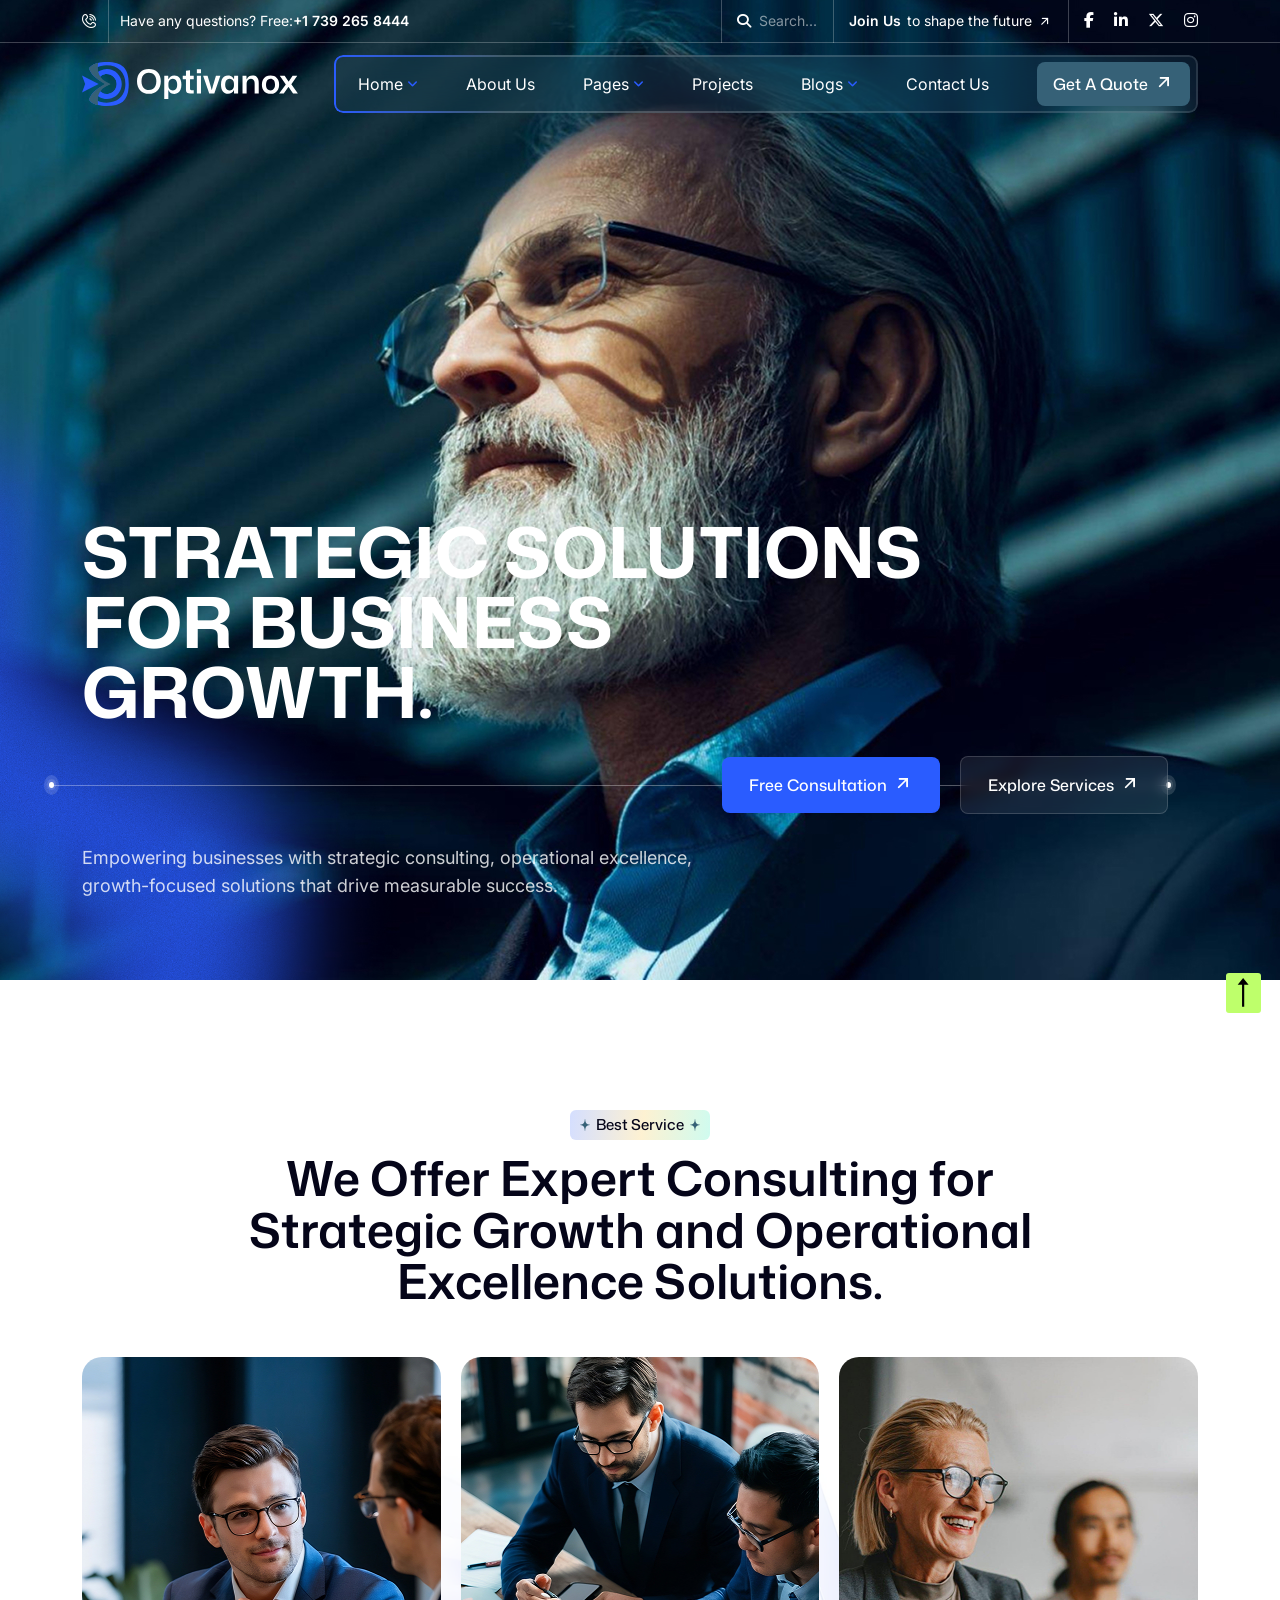
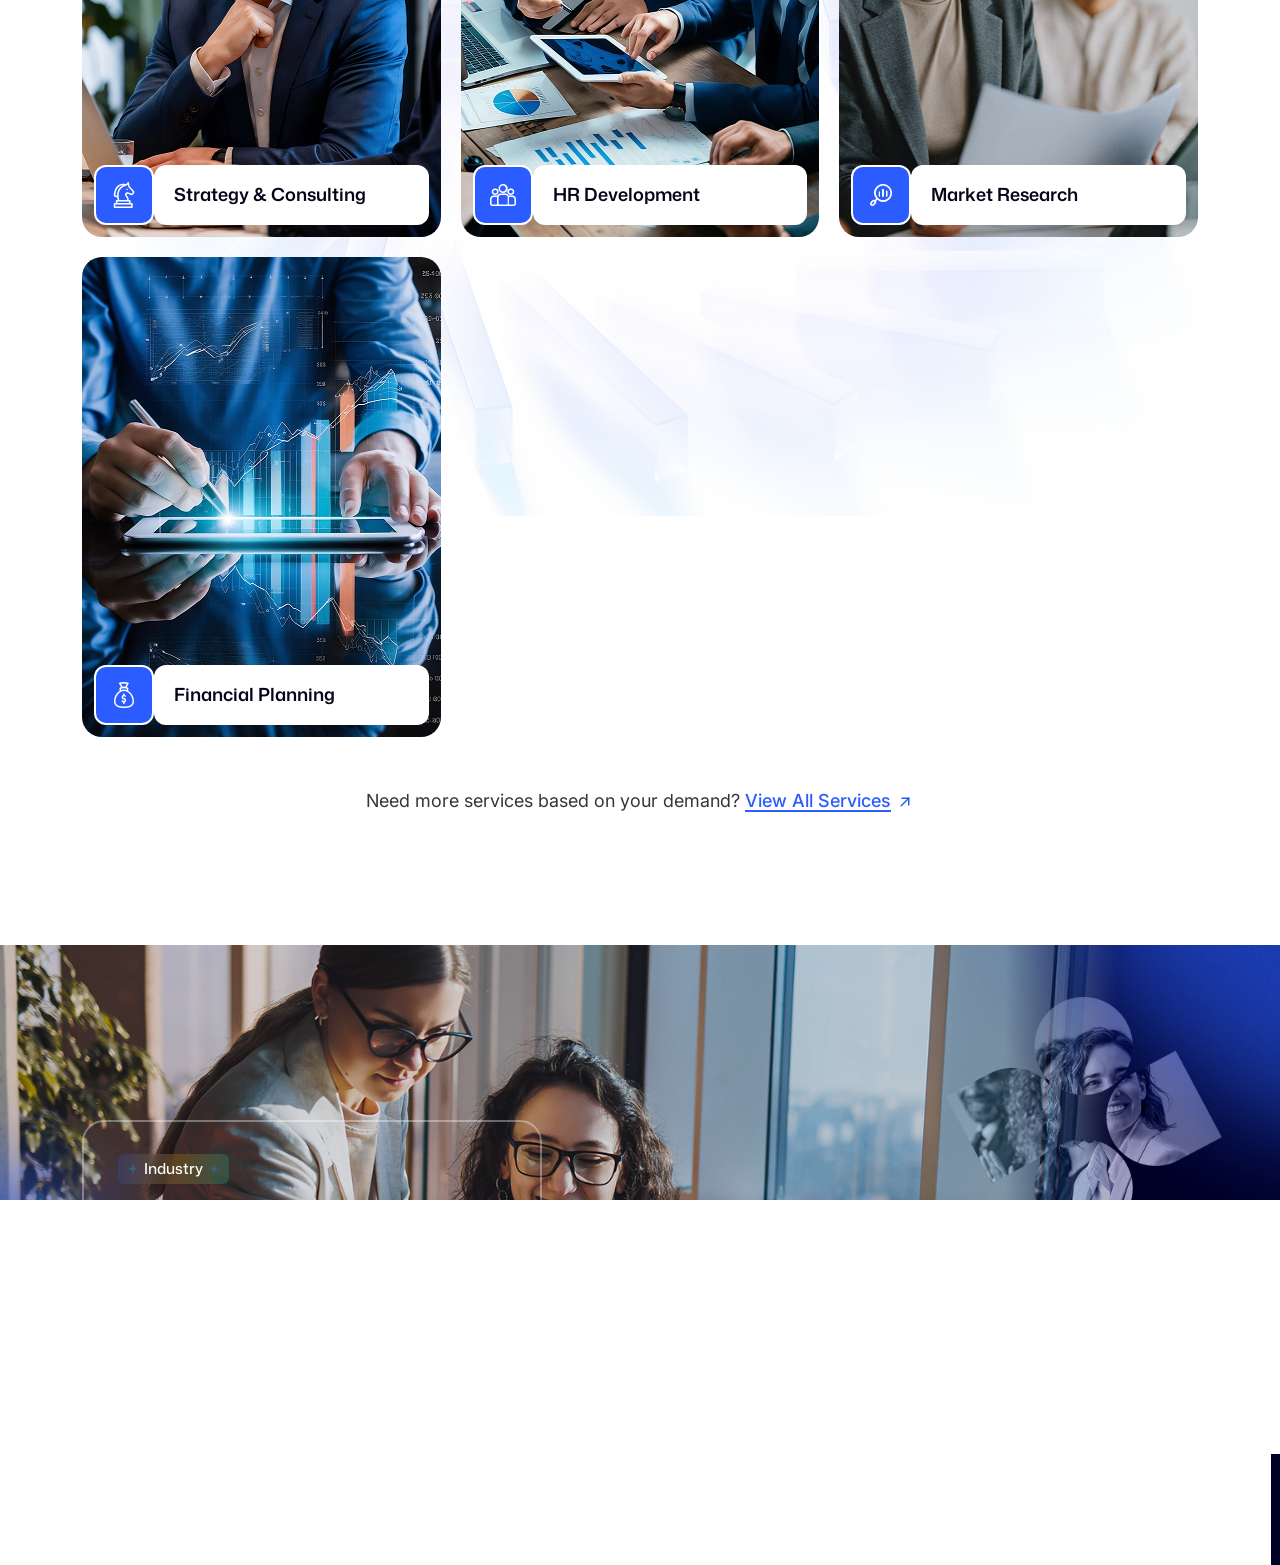
==== index-2.html @ 942fec6a "h2-40%" ====
<!Doctype html>
<html class="no-js" lang="zxx">
    
    <head>
        <meta charset="utf-8">
        <meta http-equiv="x-ua-compatible" content="ie=edge">
        <title>Optivanox - Business Consulting WordPress Theme</title>
        <meta name="description" content="">
        <meta name="viewport" content="width=device-width, initial-scale=1">
		<link rel="shortcut icon" type="image/x-icon" href="assets/img/favicon.png">
        <!-- Place favicon.ico in the root directory -->


		<!-- all-CSS-link-here -->
        <link rel="stylesheet" href="assets/css/bootstrap.min.css">
        <link rel="stylesheet" href="assets/css/swiper-bundle.min.css">
        <link rel="stylesheet" href="assets/css/all.min.css">
        <link rel="stylesheet" href="assets/css/odometer.min.css">
        <link rel="stylesheet" href="assets/css/nice-select.css">
        <link rel="stylesheet" href="assets/css/animate.css">
        <link rel="stylesheet" href="assets/css/magnific-popup.css">
        <link rel="stylesheet" href="assets/css/flaticon_optivanox.css">
        <link rel="stylesheet" href="assets/css/main.css">
    </head>

    <body class="on-home-2" >

            
        <div class="on-home-2-wrapper ">

            <!-- start preloader -->
            <div class="on-preloader-1">
                <div class="on-preloader-1-curtain">
                    <span></span>
                    <span></span>
                    <span></span>
                    <span></span>
                    <span></span>
                </div>
                <div class="on-preloader-1-inner">
                    <div class="logo-elm">
                        <img src="assets/img/logo/logo-1.svg" alt="">
                    </div>
                </div>
                <div class="on-preloader-1-bottom" role="status" aria-label="Loading Optivanox">
                    <div class="bar-elm"><span></span></div>
                    <div class="meta-elm">
                        <span class="label-elm">Business Consulting</span>
                        <span class="count-elm"><span class="num-elm">000</span><sup>%</sup></span>
                    </div>
                </div>
            </div>
            <!-- end preloader -->


            <!-- header-start -->
            <header class="on-header-2-area">

                <!-- top -->
                <div class="on-header-2-top">
                    <div class="container on-container-1">
                        <div class="on-header-1-top-flex">
                            <div class="on-header-1-top-phone">
                                <p class="text-elm on-p-1">
                                    <i class="flaticon-telephone flaticon"></i>
                                    Have any questions? Free: <a href="#">+1 739 265 8444</a>
                                </p>
                            </div>

                            <div class="on-header-1-top-right">
                                <button class="on-header-1-top-search on-p-1 search_btn_toggle">
                                    <i class="fa-solid fa-magnifying-glass"></i>
                                    Search...
                                </button>
                                <p class="on-header-1-top-join on-p-1">
                                    <span>Join Us</span>
                                    to shape the future
                                    <i class="flaticon-up-right-arrow flaticon" ></i>
                                </p>
                                <div class="on-header-1-top-social">
                                    <a href="#" class="link-elm ot-p-1">
                                        <i class="fa-brands fa-facebook-f"></i>
                                    </a>
                                    <a href="#" class="link-elm ot-p-1">
                                        <i class="fa-brands fa-linkedin-in"></i>
                                    </a>
                                    <a href="#" class="link-elm ot-p-1">
                                        <i class="fa-brands fa-x-twitter"></i>
                                    </a>
                                    <a href="#" class="link-elm ot-p-1">
                                        <i class="fa-brands fa-instagram"></i>
                                    </a>
                                </div>
                            </div>
                        </div>
                    </div>
                </div>
                <div class="container on-container-1">
                    <div class="on-header-2-bottom">
                        <!-- logo -->
                        <div class="on-header-1-logo">
                            <a href="index-2.html">
                                <img src="assets/img/logo/logo-2.svg" alt="">
                            </a>
                        </div>
                        <div class="menu-x-action">
                            <!-- menu -->
                            <div class="on-header-2-menu d-xl-block d-none">
                                <nav class="on-main-navigation">
                                    <ul id="main-nav" class="nav navbar-nav">
                                    
                                        <li class="dropdown">
                                            <a href="#">
                                                Home
                                            </a>
                                            <ul class="dropdown-menu clearfix">
                                                <li><a href="index.html">Home O1</a></li>
                                                <li><a href="index-2.html">Home 02</a></li>
                                                <li><a href="index-3.html">Home 03</a></li>
                                            </ul>
                                        </li>
                                
                                        <li>
                                            <a href="services.html">
                                                About Us
                                            </a>
                                        </li>
                                
                                        <li class="dropdown">
                                            <a href="#">
                                                Pages
                                            </a>
                                            <ul class="dropdown-menu clearfix">
                                
                                                <li class="dropdown">
                                                    <a href="team.html">Team</a>
                                                    <ul class="dropdown-menu clearfix">
                                                        <li><a href="team.html">Team One</a></li>
                                                        <li><a href="team-2.html">team two</a></li>
                                                        <li><a href="team-3.html">team three</a></li>
                                                        <li><a href="team-4.html">team four</a></li>
                                                        <li><a href="team-details.html">team details</a></li>
                                                    </ul>
                                                </li>
                                
                                                <li class="dropdown">
                                                    <a href="career-page.html">Career page</a>
                                                    <ul class="dropdown-menu clearfix">
                                                        <li><a href="career-page.html">Career page</a></li>
                                                        <li><a href="career-single.html">Career single</a></li>
                                                    </ul>
                                                </li>
                                
                                                <li><a href="price.html">Price Page</a></li>
                                                <li><a href="choose-us.html">Choose Us</a></li>
                                                <li><a href="testimonial.html">Testimonial</a></li>
                                                <li><a href="work-process.html">Work Process</a></li>
                                                <li><a href="faqs.html">FAQs Page</a></li>
                                                <li><a href="404.html">404</a></li>
                                
                                            </ul>
                                        </li>
                                
                                        <li>
                                            <a href="services.html">
                                                Projects
                                            </a>
                                        </li>

                                        <li class="dropdown">
                                            <a href="#">
                                                Blogs
                                            </a>
                                            <ul class="dropdown-menu clearfix">
                                                <li><a href="#">Blog Standard</a></li>
                                                <li><a href="#">Blog Details</a></li>
                                            </ul>
                                        </li>

                                        <li>
                                            <a href="#">
                                                Contact Us
                                            </a>
                                        </li>

                                    </ul>
                                </nav>
                            </div>
                            <!-- action-link -->
                            <div class="on-header-2-action-link">
                                <!-- primary-btn -->
                                <a href="#" aria-label="name" class="on-pr-btn-3">
                                    <span class="text">
                                        Get A Quote
                                    </span>
                                    <span class="icon">
                                        <i class="flaticon-up-right-arrow flaticon"></i>
                                    </span>
                                </a>

                                <!-- offcanvas-btn -->
                                <button type="button" aria-label="name" class="ot-offcanvas-btn-1 offcanvas_toggle">
                                    <img src="assets/img/vector/grid.svg" alt="">
                                </button>
                            </div>
                        </div>
                    </div>
                </div>
            </header>
            <!-- header-end -->

            <!-- hero-start -->
            <section class="on-hero-2-area wa-fix">
                <!-- slider -->
                <div class="on-hero-2-slider">
                    <div class="swiper-wrapper">
                        <div class="swiper-slide">
                            <div class="on-hero-2-item wa-p-relative">
                                <div class="bg-img wa-fix wa-img-cover">
                                    <img src="assets/img/hero/h2-img-1.jpg" alt="">
                                </div>
                                <div class="bg-clr">
                                    <img src="assets/img/hero/h2-clr-shape.png" alt="">
                                </div>
                                <div class="container on-container-1">
                                    <div class="on-hero-2-content">
                                        <h2 class="on-h-1 on-hero-2-title">Strategic Solutions For Business Growth.</h2>
                                        <div class="on-hero-2-content-btn wa-p-relative">
                                            <!-- primary-btn -->
                                            <a href="#" aria-label="name" class="on-pr-btn-3">
                                                <span class="text">
                                                    Free Consultation
                                                </span>
                                                <span class="icon">
                                                    <i class="flaticon-up-right-arrow flaticon"></i>
                                                </span>
                                            </a>
                                            <a href="#" aria-label="name" class="on-pr-btn-3 has-v2">
                                                <span class="text">
                                                    Explore Services
                                                </span>
                                                <span class="icon">
                                                    <i class="flaticon-up-right-arrow flaticon"></i>
                                                </span>
                                            </a>
                                            <div class="on-hero-2-content-btn-line">
                                                <div class="dot-shape">
                                                    <span></span>
                                                    <span></span>
                                                </div>
                                                <div class="dot-shape">
                                                    <span></span>
                                                    <span></span>
                                                </div>
                                            </div>
                                        </div>
                                        <p class="on-p-1 on-hero-2-disc">Empowering businesses with strategic consulting, operational excellence, growth-focused solutions that drive measurable success.</p>
                                    </div>
                                </div>
                            </div>
                        </div>
                    </div>
                </div>
            </section>
            <!-- hero-end -->

            <!-- services-start -->
            <section class="on-services-2-area wa-p-relative pt-130 pb-130">
                <div class="on-services-2-bg-shape wa-fix">
                    <img src="assets/img/services/s2-sec-bg.png" alt="">
                </div>
                <div class="container on-container-1">
                    <!-- section-title -->
                    <div class="on-services-2-sec-title text-center mb-50">
                        <h4 class="on-subtitle-2">
                            <svg width="10" height="12" viewBox="0 0 10 12" fill="none" xmlns="http://www.w3.org/2000/svg">
                                <path d="M9.90287 6.11298C6.26062 6.71016 5.61311 7.46873 5.12748 11.8911C5.11129 12.0363 4.90085 12.0363 4.88466 11.8911C4.39903 7.46873 3.75152 6.72629 0.109267 6.11298C-0.0364225 6.09684 -0.0364225 5.88702 0.109267 5.87088C3.75152 5.27371 4.39903 4.53127 4.88466 0.108944C4.90085 -0.0363147 5.11129 -0.0363147 5.12748 0.108944C5.61311 4.53127 6.26062 5.25757 9.90287 5.87088C10.0324 5.88702 10.0324 6.0807 9.90287 6.11298Z" fill="#366177"/>
                            </svg>
                            <span class="text">
                                Best Service
                            </span>
                            <svg width="10" height="12" viewBox="0 0 10 12" fill="none" xmlns="http://www.w3.org/2000/svg">
                                <path d="M9.90287 6.11298C6.26062 6.71016 5.61311 7.46873 5.12748 11.8911C5.11129 12.0363 4.90085 12.0363 4.88466 11.8911C4.39903 7.46873 3.75152 6.72629 0.109267 6.11298C-0.0364225 6.09684 -0.0364225 5.88702 0.109267 5.87088C3.75152 5.27371 4.39903 4.53127 4.88466 0.108944C4.90085 -0.0363147 5.11129 -0.0363147 5.12748 0.108944C5.61311 4.53127 6.26062 5.25757 9.90287 5.87088C10.0324 5.88702 10.0324 6.0807 9.90287 6.11298Z" fill="#366177"/>
                            </svg>
                        </h4>
                        <h2 class="on-sec-title-2">
                            We Offer Expert Consulting for <br> Strategic Growth and Operational <br> Excellence Solutions.
                        </h2>
                    </div>
                    <div class="on-services-2-trigger-height">
                        <div class="on-services-2-trigger-pin">
                            <div class="on-services-2-wrap">
                                <div class="on-services-2-card wa-bg-default" data-background="assets/img/services/s2-img-1.jpg">
                                    <a href="#" class="btn-elm on-h-1">
                                        <span class="icon">
                                            <i class="flaticon-strategy flaticon"></i>
                                        </span>
                                        <span class="text">
                                            Strategy & Consulting
                                        </span>
                                    </a>
                                </div>
                                <div class="on-services-2-card wa-bg-default" data-background="assets/img/services/s2-img-2.jpg">
                                    <a href="#" class="btn-elm on-h-1">
                                        <span class="icon">
                                            <i class="flaticon-group flaticon"></i>
                                        </span>
                                        <span class="text">
                                            HR Development
                                        </span>
                                    </a>
                                </div>
                                <div class="on-services-2-card wa-bg-default" data-background="assets/img/services/s2-img-3.jpg">
                                    <a href="#" class="btn-elm on-h-1">
                                        <span class="icon">
                                            <i class="flaticon-market-research flaticon"></i>
                                        </span>
                                        <span class="text">
                                            Market Research
                                        </span>
                                    </a>
                                </div>
                                <div class="on-services-2-card wa-bg-default" data-background="assets/img/services/s2-img-4.jpg">
                                    <a href="#" class="btn-elm on-h-1">
                                        <span class="icon">
                                            <i class="flaticon-money-bag flaticon"></i>
                                        </span>
                                        <span class="text">
                                            Financial Planning
                                        </span>
                                    </a>
                                </div>
                            </div>
                        </div>
                    </div>

                    <div class="on-services-2-bottom text-center mt-50">
                        <p class="on-p-2 on-services-2-bottom-disc">
                            Need more services based on your demand?
                            <a href="#" class="btn-elm">
                                <span class="text">View All Services</span>
                                <span class="icon">
                                    <i class="flaticon-up-right-arrow flaticon"></i>
                                </span>
                            </a>
                        </p>
                    </div>
                </div>
            </section>
            <!-- services-end -->

            <!-- industry-start -->
            <section class="on-industry-2-area">

                <!-- sec-bg -->
                <div class="on-industry-2-bg">
                    <img src="assets/img/solutions/in2-bg-img.jpg" alt="">
                </div>

                <img class="on-industry-2-glow has-v1" src="assets/img/solutions/in2-bg-overly-1.png" alt="">
                <img class="on-industry-2-glow has-v2" src="assets/img/solutions/in2-bg-overly-2.png" alt="">

                <!-- masked photo collage -->
                <div class="on-industry-2-collage">
                    <img src="assets/img/solutions/in2-video.jpg" alt="">
                </div>

                <div class="container on-container-1">
                    <div class="on-industry-2-wrap">

                        <!-- section-title -->
                        <div class="on-industry-2-sec-title">
                            <h4 class="on-subtitle-2 ">
                                <svg width="10" height="12" viewBox="0 0 10 12" fill="none" xmlns="http://www.w3.org/2000/svg">
                                <path d="M9.90287 6.11298C6.26062 6.71016 5.61311 7.46873 5.12748 11.8911C5.11129 12.0363 4.90085 12.0363 4.88466 11.8911C4.39903 7.46873 3.75152 6.72629 0.109267 6.11298C-0.0364225 6.09684 -0.0364225 5.88702 0.109267 5.87088C3.75152 5.27371 4.39903 4.53127 4.88466 0.108944C4.90085 -0.0363147 5.11129 -0.0363147 5.12748 0.108944C5.61311 4.53127 6.26062 5.25757 9.90287 5.87088C10.0324 5.88702 10.0324 6.0807 9.90287 6.11298Z" fill="#366177"/>
                            </svg>
                                <span class="text">
                                    Industry
                                </span>
                                <svg width="10" height="12" viewBox="0 0 10 12" fill="none" xmlns="http://www.w3.org/2000/svg">
                                <path d="M9.90287 6.11298C6.26062 6.71016 5.61311 7.46873 5.12748 11.8911C5.11129 12.0363 4.90085 12.0363 4.88466 11.8911C4.39903 7.46873 3.75152 6.72629 0.109267 6.11298C-0.0364225 6.09684 -0.0364225 5.88702 0.109267 5.87088C3.75152 5.27371 4.39903 4.53127 4.88466 0.108944C4.90085 -0.0363147 5.11129 -0.0363147 5.12748 0.108944C5.61311 4.53127 6.26062 5.25757 9.90287 5.87088C10.0324 5.88702 10.0324 6.0807 9.90287 6.11298Z" fill="#366177"/>
                            </svg>
                            </h4>
                            <h2 class="on-sec-title-2 ">
                                Solve Financial <br> Challenge in Every <br> Industry
                            </h2>
                        </div>

                        <!-- industry-ticker -->
                        <div class="on-industry-2-marquee">
                            <div class="on-industry-2-marquee-row">
                                <div class="wa_marquee" data-speed="26" data-direction="left">
                                <div class="on-industry-2-chip">
                                    <span class="icon"><svg width="20" height="20" viewBox="0 0 20 20" fill="none" xmlns="http://www.w3.org/2000/svg"><rect x="5" y="4" width="2" height="5" fill="currentColor"/><rect x="10" y="2" width="2" height="7" fill="currentColor"/><path d="M3 9L7 6.6V9L11 6.6V9L15 6.6V9H17V17H3V9Z" fill="currentColor"/><rect x="3" y="17" width="14" height="1.4" rx=".3" fill="currentColor"/></svg></span>
                                    <span class="text">Advanced Manufacturing</span>
                                </div>
                                <div class="on-industry-2-chip">
                                    <span class="icon"><svg width="20" height="20" viewBox="0 0 20 20" fill="none" xmlns="http://www.w3.org/2000/svg"><path d="M16.1448 6.5168C13.8448 4.4918 6.14479 4.4918 3.84479 6.5168C2.73646 7.50013 2.07812 9.4168 2.07812 11.6668C2.07812 13.9168 2.73646 15.8335 3.84479 16.8168C4.95313 17.8001 7.49479 18.3335 9.99479 18.3335C12.4948 18.3335 14.9948 17.8335 16.1448 16.8168C17.2531 15.8335 17.9115 13.9168 17.9115 11.6668C17.9115 9.4168 17.2531 7.50013 16.1448 6.5168ZM12.1948 12.2751L8.96979 13.8835C8.86723 13.9343 8.75342 13.9583 8.63905 13.9531C8.52468 13.9479 8.41352 13.9137 8.31601 13.8537C8.21851 13.7937 8.13786 13.7099 8.08167 13.6101C8.02548 13.5104 7.99558 13.3979 7.99479 13.2835V10.0501C7.99558 9.93565 8.02548 9.82324 8.08167 9.72349C8.13786 9.62374 8.21851 9.53993 8.31601 9.47992C8.41352 9.41992 8.52468 9.3857 8.63905 9.38049C8.75342 9.37528 8.86723 9.39924 8.96979 9.45013L12.1948 11.0585C12.3068 11.1158 12.4008 11.2029 12.4665 11.3102C12.5321 11.4176 12.5669 11.541 12.5669 11.6668C12.5669 11.7926 12.5321 11.916 12.4665 12.0233C12.4008 12.1307 12.3068 12.2178 12.1948 12.2751Z" fill="currentColor"/><path d="M7.92008 5.00341C7.8104 5.00404 7.70169 4.98302 7.60015 4.94155C7.49862 4.90008 7.40628 4.83898 7.32841 4.76174L3.99508 1.42841C3.91738 1.35071 3.85574 1.25847 3.81369 1.15695C3.77164 1.05543 3.75 0.946626 3.75 0.836743C3.75 0.614825 3.83816 0.401996 3.99508 0.245076C4.152 0.0881566 4.36483 0 4.58674 0C4.69663 0 4.80543 0.021643 4.90695 0.0636932C5.00847 0.105743 5.10071 0.167378 5.17841 0.245076L7.92008 2.99508L10.6617 0.245076C10.8187 0.0881566 11.0315 0 11.2534 0C11.4753 0 11.6882 0.0881566 11.8451 0.245076C12.002 0.401996 12.0902 0.614825 12.0902 0.836743C12.0902 1.05866 12.002 1.27149 11.8451 1.42841L8.51174 4.76174C8.43388 4.83898 8.34153 4.90008 8.24 4.94155C8.13847 4.98302 8.02975 5.00404 7.92008 5.00341Z" fill="currentColor"/></svg></span>
                                    <span class="text">Media & Entertainment</span>
                                </div>
                                <div class="on-industry-2-chip">
                                    <span class="icon"><svg width="20" height="20" viewBox="0 0 20 20" fill="none" xmlns="http://www.w3.org/2000/svg"><path d="M0.558571 11.4462L1.8637 11.6601C2.0699 12.6595 2.46451 13.6105 3.02645 14.4622L2.25356 15.5409C2.09319 15.7592 2.09595 16.0572 2.26035 16.2725C2.45523 16.5107 2.66231 16.7387 2.88072 16.9555C3.10105 17.1762 3.32818 17.3796 3.5621 17.5762C3.77755 17.741 4.07587 17.7437 4.29434 17.583L5.37235 16.8098C6.22328 17.372 7.1736 17.7669 8.17243 17.9732L8.38601 19.2794C8.4267 19.5465 8.63988 19.7542 8.90805 19.7879C9.09381 19.8089 9.28095 19.8217 9.47215 19.8313C9.565 19.8358 9.65568 19.8023 9.72323 19.7384C9.79078 19.6746 9.8294 19.5859 9.83012 19.4929V16.7762C9.82914 16.5931 9.68367 16.4434 9.50063 16.4372C6.07493 16.2597 3.38838 13.4302 3.38838 9.99994C3.38838 6.56964 6.07493 3.74022 9.50063 3.56263C9.68367 3.55643 9.82914 3.40679 9.83012 3.22363V0.509297C9.82966 0.416385 9.79131 0.327673 9.72392 0.263665C9.65653 0.199656 9.56595 0.165963 9.47314 0.170293C9.28262 0.1782 9.09427 0.191553 8.90802 0.210286C8.63978 0.246834 8.42745 0.455328 8.38598 0.722844L8.1724 2.02899C7.1736 2.23558 6.22332 2.63053 5.37231 3.19276L4.29431 2.41918C4.07584 2.25845 3.77752 2.26121 3.56207 2.42597C3.32451 2.62111 3.09708 2.82829 2.88068 3.04666C2.66064 3.26195 2.45349 3.49003 2.26032 3.72972C2.09523 3.9453 2.09247 4.24402 2.25353 4.46262L3.02642 5.54131C2.46461 6.39277 2.07 7.34338 1.86367 8.34242L0.558538 8.556C0.291285 8.59681 0.0836438 8.81013 0.0500485 9.0784C-0.0166828 9.68675 -0.0166828 10.3006 0.0500485 10.9089C0.0801989 11.1816 0.287906 11.4011 0.558571 11.4462Z" fill="currentColor"/><path d="M9.50954 4.92605C6.8314 5.0957 4.74609 7.31729 4.74609 10.0008C4.74609 12.6843 6.83143 14.9059 9.50954 15.0755C9.59474 15.0791 9.67768 15.0475 9.73893 14.9881C9.80019 14.9288 9.8344 14.8469 9.83362 14.7616V5.23996C9.83444 5.15466 9.80022 5.0728 9.73893 5.01345C9.67768 4.9541 9.59474 4.92251 9.50954 4.92605Z" fill="currentColor"/><path d="M12.2028 5.25487H10.5078V5.93285H12.2028C12.7638 5.93117 13.2181 5.47685 13.2197 4.91587V2.81954C13.6867 2.65445 13.9668 2.17693 13.8831 1.68875C13.7993 1.20057 13.3761 0.84375 12.8807 0.84375C12.3854 0.84375 11.9622 1.20057 11.8784 1.68875C11.7946 2.17693 12.0748 2.65445 12.5417 2.81954V4.91587C12.5417 5.1031 12.39 5.25487 12.2028 5.25487Z" fill="currentColor"/><path d="M10.5081 7.28909H13.898C14.0852 7.28909 14.237 7.13732 14.237 6.95009C14.237 6.76285 14.0852 6.61108 13.898 6.61108H10.5081V7.28909Z" fill="currentColor"/><path d="M10.5078 14.7463H12.2028C12.39 14.7463 12.5418 14.8981 12.5418 15.0853V17.1817C12.0748 17.3468 11.7947 17.8243 11.8784 18.3125C11.9622 18.8006 12.3854 19.1575 12.8808 19.1575C13.3761 19.1575 13.7994 18.8006 13.8831 18.3125C13.9669 17.8243 13.6868 17.3468 13.2198 17.1817V15.0853C13.2181 14.5244 12.7638 14.07 12.2028 14.0684H10.5078V14.7463H10.5078Z" fill="currentColor"/><path d="M15.5927 11.3574H10.5078V12.0354H15.5927C15.7799 12.0354 15.9317 12.1872 15.9317 12.3744V14.1318C15.4647 14.2968 15.1846 14.7744 15.2684 15.2625C15.3521 15.7507 15.7754 16.1075 16.2707 16.1075C16.766 16.1075 17.1893 15.7507 17.2731 15.2625C17.3568 14.7744 17.0767 14.2968 16.6097 14.1318V12.3744C16.608 11.8134 16.1537 11.3591 15.5927 11.3574Z" fill="currentColor"/><path d="M18.9827 8.98438C18.5532 8.98615 18.1712 9.25747 18.028 9.66235H10.5078V10.3403H18.028C18.2013 10.8266 18.7119 11.1055 19.2147 10.9885C19.7175 10.8714 20.0524 10.3957 19.993 9.88289C19.9337 9.3701 19.4989 8.98346 18.9827 8.98438Z" fill="currentColor"/><path d="M14.237 13.0521C14.237 12.8649 14.0852 12.7131 13.898 12.7131H10.5081V13.3911H13.898C14.0852 13.3911 14.237 13.2394 14.237 13.0521Z" fill="currentColor"/><path d="M16.6097 7.62768V5.87032C17.0767 5.70523 17.3568 5.22771 17.2731 4.73953C17.1893 4.25135 16.7661 3.89453 16.2707 3.89453C15.7754 3.89453 15.3521 4.25135 15.2684 4.73953C15.1846 5.22771 15.4647 5.70523 15.9317 5.87032V7.62768C15.9317 7.81491 15.7799 7.96668 15.5927 7.96668H10.5078V8.64466H15.5927C16.1537 8.64295 16.6081 8.18863 16.6097 7.62768Z" fill="currentColor"/></svg></span>
                                    <span class="text">Technology</span>
                                </div>
                                <div class="on-industry-2-chip">
                                    <span class="icon"><svg width="20" height="20" viewBox="0 0 20 20" fill="none" xmlns="http://www.w3.org/2000/svg"><g clip-path="url(#clip0_in2_automotive)"><path fill-rule="evenodd" clip-rule="evenodd" d="M18.1129 4.59223H15.8484V6.45989L15.5355 6.12485C15.4667 6.05052 15.3879 5.986 15.3015 5.93309V4.31879C15.3015 4.24627 15.3303 4.17672 15.3816 4.12544C15.4329 4.07416 15.5024 4.04536 15.575 4.04536H18.1129C18.1754 3.90799 18.283 3.79615 18.4179 3.72844C18.5527 3.66073 18.7067 3.64123 18.8542 3.67319C19.0016 3.70515 19.1337 3.78663 19.2285 3.90409C19.3232 4.02154 19.3749 4.16789 19.3749 4.31879C19.3749 4.46969 19.3232 4.61604 19.2285 4.7335C19.1337 4.85096 19.0016 4.93244 18.8542 4.9644C18.7067 4.99635 18.5527 4.97685 18.4179 4.90914C18.283 4.84143 18.1754 4.7296 18.1129 4.59223ZM0.983711 12.3318H1.66152C1.59552 11.9948 1.60494 11.6473 1.68911 11.3144C1.77328 10.9815 1.93011 10.6713 2.14835 10.4062C2.36659 10.1411 2.64082 9.92754 2.95136 9.78095C3.26189 9.63435 3.60103 9.55832 3.94443 9.55832C4.28783 9.55832 4.62697 9.63435 4.93751 9.78095C5.24805 9.92754 5.52228 10.1411 5.74051 10.4062C5.95875 10.6713 6.11559 10.9815 6.19976 11.3144C6.28393 11.6473 6.29335 11.9948 6.22734 12.3318H13.5531C13.4907 12.0134 13.4956 11.6855 13.5674 11.3691C13.6393 11.0528 13.7765 10.7549 13.9703 10.4947C14.1641 10.2345 14.4101 10.0177 14.6927 9.85829C14.9752 9.69884 15.2879 9.60024 15.6108 9.56883C15.9337 9.53742 16.2596 9.57389 16.5676 9.6759C16.8756 9.77791 17.1588 9.94321 17.3991 10.1612C17.6394 10.3791 17.8314 10.645 17.9629 10.9415C18.0944 11.2381 18.1624 11.5589 18.1625 11.8834C18.1625 11.9339 18.1607 11.9839 18.1575 12.0336L18.9183 11.936C19.0197 11.9225 19.1125 11.8719 19.1787 11.794C19.245 11.7161 19.28 11.6163 19.277 11.5141V9.04188C19.277 8.54164 18.908 8.36102 18.591 8.33743L16.7015 8.17438L15.1361 6.49813C15.0935 6.44836 15.0408 6.40826 14.9814 6.38052C14.9221 6.35279 14.8575 6.33805 14.792 6.33731H14.4891L15.0991 8.10977C15.113 8.15086 15.1169 8.19467 15.1105 8.23758C15.1041 8.28049 15.0876 8.32126 15.0624 8.35653C15.0371 8.3918 15.0039 8.42056 14.9653 8.44042C14.9267 8.46029 14.884 8.4707 14.8406 8.47079L6.05012 8.48309L1.60277 8.90383C1.06738 8.95446 0.625 9.57926 0.625 10.2116V11.9099C0.625 12.1422 0.786211 12.3318 0.983711 12.3318ZM15.8359 11.5361C15.9046 11.5361 15.9718 11.5564 16.0289 11.5946C16.086 11.6328 16.1305 11.687 16.1568 11.7504C16.1831 11.8139 16.19 11.8837 16.1766 11.9511C16.1632 12.0185 16.1301 12.0803 16.0815 12.1289C16.033 12.1775 15.9711 12.2106 15.9037 12.224C15.8364 12.2374 15.7665 12.2305 15.7031 12.2042C15.6396 12.1779 15.5854 12.1334 15.5472 12.0763C15.5091 12.0192 15.4887 11.952 15.4887 11.8834C15.4887 11.8378 15.4977 11.7926 15.5151 11.7505C15.5326 11.7083 15.5581 11.67 15.5904 11.6378C15.6226 11.6056 15.6609 11.58 15.703 11.5625C15.7452 11.5451 15.7903 11.5361 15.8359 11.5361ZM15.8359 10.1039C15.484 10.104 15.14 10.2083 14.8474 10.4039C14.5547 10.5994 14.3267 10.8773 14.192 11.2024C14.0573 11.5276 14.0221 11.8854 14.0908 12.2305C14.1594 12.5757 14.3289 12.8928 14.5778 13.1416C14.8266 13.3905 15.1437 13.5599 15.4888 13.6286C15.834 13.6972 16.1918 13.662 16.5169 13.5273C16.8421 13.3926 17.12 13.1646 17.3155 12.8719C17.511 12.5793 17.6154 12.2353 17.6154 11.8834C17.6154 11.6497 17.5694 11.4183 17.4799 11.2024C17.3905 10.9865 17.2594 10.7903 17.0942 10.6251C16.929 10.4599 16.7328 10.3288 16.5169 10.2394C16.301 10.15 16.0696 10.1039 15.8359 10.1039ZM15.8359 12.7775C15.6591 12.7775 15.4862 12.7251 15.3392 12.6268C15.1921 12.5286 15.0775 12.3889 15.0099 12.2255C14.9422 12.0622 14.9245 11.8824 14.959 11.7089C14.9935 11.5355 15.0786 11.3762 15.2037 11.2511C15.3287 11.1261 15.4881 11.0409 15.6615 11.0064C15.8349 10.9719 16.0147 10.9896 16.1781 11.0573C16.3415 11.125 16.4811 11.2396 16.5794 11.3866C16.6776 11.5336 16.7301 11.7065 16.7301 11.8834C16.73 12.1205 16.6358 12.3479 16.4681 12.5155C16.3004 12.6832 16.0731 12.7774 15.8359 12.7774V12.7775ZM3.94434 11.5361C4.01302 11.5361 4.08016 11.5564 4.13728 11.5946C4.19439 11.6328 4.23891 11.687 4.2652 11.7504C4.29149 11.8139 4.29837 11.8837 4.28497 11.9511C4.27158 12.0185 4.23851 12.0803 4.18994 12.1289C4.14138 12.1775 4.0795 12.2106 4.01214 12.224C3.94477 12.2374 3.87495 12.2305 3.81149 12.2042C3.74803 12.1779 3.6938 12.1334 3.65564 12.0763C3.61748 12.0192 3.59711 11.952 3.59711 11.8834C3.5971 11.8378 3.60607 11.7926 3.62352 11.7505C3.64096 11.7083 3.66654 11.67 3.69878 11.6378C3.73103 11.6056 3.76931 11.58 3.81144 11.5625C3.85358 11.5451 3.89873 11.5361 3.94434 11.5361ZM3.94434 10.1039C3.5924 10.1039 3.24836 10.2083 2.95574 10.4038C2.66311 10.5993 2.43503 10.8772 2.30034 11.2024C2.16566 11.5275 2.13041 11.8853 2.19907 12.2305C2.26772 12.5757 2.43719 12.8927 2.68605 13.1416C2.9349 13.3904 3.25196 13.5599 3.59714 13.6286C3.94231 13.6972 4.30009 13.662 4.62524 13.5273C4.95039 13.3927 5.2283 13.1646 5.42382 12.872C5.61935 12.5793 5.72371 12.2353 5.72371 11.8834C5.7237 11.4115 5.53625 10.9589 5.20258 10.6252C4.86891 10.2915 4.41635 10.104 3.94445 10.1039H3.94434ZM3.94434 12.7775C3.76749 12.7775 3.59461 12.7251 3.44757 12.6268C3.30052 12.5286 3.18591 12.3889 3.11823 12.2256C3.05055 12.0622 3.03284 11.8824 3.06733 11.7089C3.10183 11.5355 3.18698 11.3762 3.31203 11.2511C3.43708 11.1261 3.5964 11.0409 3.76984 11.0064C3.94329 10.9719 4.12308 10.9896 4.28646 11.0573C4.44985 11.125 4.58949 11.2396 4.68774 11.3866C4.786 11.5336 4.83844 11.7065 4.83844 11.8834C4.83839 12.1205 4.74418 12.3478 4.57654 12.5155C4.4089 12.6831 4.18154 12.7773 3.94445 12.7774L3.94434 12.7775ZM13.9107 6.33731L14.4576 7.92657L11.3223 7.93098V6.33723L13.9107 6.33731ZM10.7756 6.33731V7.93172L6.66988 7.93747L8.38555 6.42786C8.461 6.36476 8.55747 6.33243 8.6557 6.33731H10.7756ZM1.38379 16.1162C1.26513 16.1161 1.14867 16.0841 1.04665 16.0235C0.944633 15.9629 0.860821 15.876 0.804022 15.7718C0.747224 15.6676 0.719537 15.55 0.72387 15.4315C0.728203 15.3129 0.764396 15.1977 0.828647 15.0979C0.892898 14.9981 0.982834 14.9175 1.089 14.8645C1.19517 14.8115 1.31366 14.7881 1.432 14.7967C1.55035 14.8054 1.66419 14.8457 1.76156 14.9135C1.85893 14.9813 1.93623 15.0741 1.98535 15.1822H4.25V14.1897C4.43738 14.1652 4.62105 14.1177 4.79688 14.0484V15.4556C4.79688 15.5281 4.76807 15.5977 4.71679 15.6489C4.66551 15.7002 4.59596 15.729 4.52344 15.729H1.98527C1.93276 15.8445 1.84811 15.9424 1.74143 16.0111C1.63475 16.0797 1.51057 16.1162 1.38371 16.1162H1.38379ZM10.3225 18.113C10.4599 18.1754 10.5717 18.283 10.6395 18.4179C10.7072 18.5528 10.7267 18.7067 10.6947 18.8542C10.6627 19.0017 10.5813 19.1338 10.4638 19.2285C10.3464 19.3232 10.2 19.3749 10.0491 19.3749C9.8982 19.3749 9.75185 19.3232 9.63439 19.2285C9.51694 19.1338 9.43545 19.0017 9.4035 18.8542C9.37154 18.7067 9.39104 18.5528 9.45875 18.4179C9.52646 18.283 9.6383 18.1754 9.77566 18.113V12.8786H10.3225V18.113ZM16.2781 18.7145C16.2781 18.5636 16.2264 18.4173 16.1317 18.2998C16.0369 18.1823 15.9048 18.1008 15.7573 18.0689C15.6098 18.0369 15.4558 18.0564 15.321 18.1242C15.1861 18.1919 15.0785 18.3037 15.016 18.4411H12.7515V12.8786H12.2046V18.7145C12.2046 18.7871 12.2334 18.8566 12.2847 18.9079C12.336 18.9592 12.4055 18.988 12.478 18.988H15.016C15.0785 19.1253 15.1861 19.2372 15.321 19.3049C15.4558 19.3726 15.6098 19.3921 15.7573 19.3602C15.9048 19.3282 16.0369 19.2467 16.1317 19.1293C16.2264 19.0118 16.2781 18.8654 16.2781 18.7145ZM4.4807 19.375C4.60756 19.3751 4.73174 19.3386 4.83841 19.2699C4.94509 19.2013 5.02974 19.1034 5.08227 18.9879H7.62023C7.69275 18.9879 7.7623 18.9591 7.81358 18.9078C7.86486 18.8565 7.89367 18.787 7.89367 18.7145V12.8785H7.3468V18.441H5.08203C5.03292 18.333 4.9556 18.2402 4.85821 18.1723C4.76083 18.1045 4.64696 18.0642 4.5286 18.0555C4.41023 18.0469 4.29172 18.0704 4.18554 18.1234C4.07936 18.1764 3.98941 18.257 3.92517 18.3568C3.86092 18.4566 3.82475 18.5719 3.82044 18.6905C3.81614 18.8091 3.84386 18.9266 3.90071 19.0308C3.95755 19.135 4.04141 19.222 4.14347 19.2825C4.24553 19.3431 4.36202 19.3751 4.4807 19.375ZM19.375 15.4556C19.375 15.6065 19.3233 15.7529 19.2286 15.8703C19.1338 15.9878 19.0017 16.0693 18.8542 16.1012C18.7067 16.1332 18.5528 16.1137 18.4179 16.046C18.283 15.9783 18.1754 15.8664 18.1129 15.729H15.575C15.5024 15.729 15.4329 15.7002 15.3816 15.6489C15.3303 15.5977 15.3015 15.5281 15.3015 15.4556V14.1479C15.4807 14.19 15.6643 14.2107 15.8484 14.2095V15.1822H18.1129C18.1754 15.0448 18.283 14.933 18.4179 14.8652C18.5528 14.7975 18.7067 14.778 18.8542 14.81C19.0017 14.8419 19.1338 14.9234 19.2286 15.0409C19.3233 15.1584 19.375 15.3047 19.375 15.4556V15.4556ZM10.0491 0.772973C10.2 0.772981 10.3464 0.824656 10.4638 0.919402C10.5813 1.01415 10.6628 1.14625 10.6947 1.29374C10.7267 1.44124 10.7072 1.59522 10.6395 1.73009C10.5718 1.86496 10.4599 1.97257 10.3225 2.03504V5.79043H9.77566V2.0352C9.63829 1.97273 9.52644 1.86511 9.45872 1.73025C9.391 1.59538 9.3715 1.44139 9.40345 1.2939C9.43541 1.14641 9.5169 1.0143 9.63436 0.919558C9.75183 0.824812 9.89819 0.773137 10.0491 0.773129V0.772973ZM3.82031 1.28563C3.82032 1.13472 3.872 0.988354 3.96674 0.870889C4.06149 0.753424 4.19359 0.671937 4.34108 0.639981C4.48858 0.608026 4.64256 0.62753 4.77743 0.695247C4.9123 0.762965 5.01991 0.874815 5.08238 1.01219H7.62035C7.69287 1.01219 7.76242 1.041 7.8137 1.09228C7.86498 1.14356 7.89379 1.21311 7.89379 1.28563V6.13243L7.34691 6.6136V1.55907H5.08203C5.01956 1.69644 4.91194 1.80829 4.77708 1.87601C4.64221 1.94373 4.48822 1.96323 4.34073 1.93128C4.19324 1.89932 4.06114 1.81783 3.96639 1.70037C3.87164 1.5829 3.81997 1.43654 3.81996 1.28563H3.82031ZM15.6175 0.625043C15.4906 0.625014 15.3665 0.661506 15.2598 0.730158C15.1531 0.79881 15.0685 0.89672 15.0159 1.01219H12.478C12.4055 1.01219 12.3359 1.041 12.2847 1.09228C12.2334 1.14356 12.2046 1.21311 12.2046 1.28563V5.79043H12.7514V1.55907H15.016C15.0651 1.6671 15.1424 1.75991 15.2398 1.82774C15.3372 1.89558 15.451 1.93592 15.5694 1.94455C15.6878 1.95317 15.8063 1.92975 15.9125 1.87675C16.0186 1.82375 16.1086 1.74312 16.1728 1.64334C16.2371 1.54357 16.2733 1.42833 16.2776 1.30973C16.2819 1.19113 16.2542 1.07356 16.1974 0.969371C16.1406 0.865182 16.0567 0.778223 15.9547 0.717633C15.8527 0.657043 15.7362 0.625059 15.6175 0.625043ZM0.723203 4.31879C0.723211 4.16788 0.774886 4.02152 0.869632 3.90405C0.964378 3.78659 1.09648 3.7051 1.24397 3.67315C1.39147 3.64119 1.54545 3.66069 1.68032 3.72841C1.81519 3.79613 1.9228 3.90798 1.98527 4.04536H4.52344C4.59596 4.04536 4.66551 4.07416 4.71679 4.12544C4.76807 4.17672 4.79688 4.24627 4.79688 4.31879V8.05235L4.25 8.10411V4.59239H1.98527C1.9228 4.72976 1.81519 4.84161 1.68032 4.90933C1.54545 4.97705 1.39147 4.99655 1.24397 4.9646C1.09648 4.93264 0.964378 4.85116 0.869632 4.73369C0.774886 4.61622 0.723211 4.46986 0.723203 4.31895V4.31879Z" fill="currentColor"/></g><defs><clipPath id="clip0_in2_automotive"><rect width="20" height="20" fill="white"/></clipPath></defs></svg></span>
                                    <span class="text">Automotive & Mobility</span>
                                </div>
                                <div class="on-industry-2-chip">
                                    <span class="icon"><svg width="20" height="20" viewBox="0 0 20 20" fill="none" xmlns="http://www.w3.org/2000/svg"><rect x="9" y="13" width="2" height="6" rx=".6" fill="currentColor"/><circle cx="10" cy="7.5" r="6" fill="currentColor"/></svg></span>
                                    <span class="text">Agribusiness</span>
                                </div>
                                <div class="on-industry-2-chip">
                                    <span class="icon"><svg width="20" height="20" viewBox="0 0 20 20" fill="none" xmlns="http://www.w3.org/2000/svg"><path d="M10 1L18 5.5H2L10 1Z" fill="currentColor"/><rect x="2" y="7" width="16" height="1.4" fill="currentColor"/><rect x="4" y="9" width="1.6" height="7" fill="currentColor"/><rect x="9.2" y="9" width="1.6" height="7" fill="currentColor"/><rect x="14.4" y="9" width="1.6" height="7" fill="currentColor"/><rect x="2" y="17" width="16" height="1.6" rx=".3" fill="currentColor"/></svg></span>
                                    <span class="text">Government Services</span>
                                </div>
                                </div>
                            </div>
                            <div class="on-industry-2-marquee-row">
                                <div class="wa_marquee" data-speed="26" data-direction="right">
                                <div class="on-industry-2-chip">
                                    <span class="icon"><svg width="20" height="20" viewBox="0 0 20 20" fill="none" xmlns="http://www.w3.org/2000/svg"><path d="M11.2 1.6L4 11.4H8.6L7.6 18.4L16 8H11.2V1.6Z" fill="currentColor"/></svg></span>
                                    <span class="text">Energy Resources</span>
                                </div>
                                <div class="on-industry-2-chip">
                                    <span class="icon"><svg width="20" height="20" viewBox="0 0 20 20" fill="none" xmlns="http://www.w3.org/2000/svg"><g clip-path="url(#clip0_in2_telecom)"><path d="M13.6537 2.26367C13.3099 2.26367 13.0312 2.54234 13.0312 2.88609C13.0312 3.22984 13.3099 3.50852 13.6537 3.50852C14.6257 3.50852 15.4164 4.29926 15.4164 5.27125C15.4164 5.615 15.6951 5.89367 16.0389 5.89367C16.3826 5.89367 16.6613 5.615 16.6613 5.27125C16.6612 3.61285 15.312 2.26367 13.6537 2.26367Z" fill="currentColor"/><path d="M13.6537 0C13.3099 0 13.0312 0.278672 13.0312 0.622422C13.0312 0.966172 13.3099 1.24484 13.6537 1.24484C15.8739 1.24484 17.6802 3.05113 17.6802 5.27137C17.6802 5.61512 17.9589 5.89379 18.3026 5.89379C18.6464 5.89379 18.925 5.61512 18.925 5.27137C18.925 2.36469 16.5603 0 13.6537 0Z" fill="currentColor"/><path d="M7.42391 13.383C8.43467 13.383 9.25406 12.5636 9.25406 11.5528C9.25406 10.542 8.43467 9.72266 7.42391 9.72266C6.41314 9.72266 5.59375 10.542 5.59375 11.5528C5.59375 12.5636 6.41314 13.383 7.42391 13.383Z" fill="currentColor"/><path d="M12.4835 7.32804L13.4837 6.32788C13.7268 6.0848 13.7268 5.69074 13.4837 5.44769C13.2406 5.2046 12.8465 5.2046 12.6035 5.44769L11.6033 6.44785L7.72649 2.57101C7.54739 2.39191 7.25356 2.40265 7.08825 2.59456C5.56911 4.35831 5.17075 6.80183 5.84114 8.91828C6.3336 8.62109 6.91552 8.45777 7.5363 8.4798C9.12306 8.53609 10.4197 9.81578 10.4964 11.4017C10.526 12.0139 10.3745 12.5891 10.0922 13.0801C12.1766 13.6951 14.5523 13.2771 16.281 11.7862C16.4725 11.621 16.4828 11.3273 16.304 11.1485L12.4835 7.32804Z" fill="currentColor"/><path d="M9.68246 13.6367C9.12023 14.2461 8.31559 14.6287 7.42305 14.6287C6.53754 14.6287 5.73875 14.252 5.17715 13.6509L3.71484 17.2664H11.1141L9.68246 13.6367Z" fill="currentColor"/><path d="M13.0395 18.5117H1.80707C1.39652 18.5117 1.0625 18.8457 1.0625 19.2563C1.0625 19.6668 1.39652 20.0009 1.80707 20.0009H13.0395C13.45 20.0009 13.784 19.6668 13.784 19.2563C13.784 18.8457 13.45 18.5117 13.0395 18.5117Z" fill="currentColor"/></g><defs><clipPath id="clip0_in2_telecom"><rect width="20" height="20" fill="white"/></clipPath></defs></svg></span>
                                    <span class="text">Telecommunications</span>
                                </div>
                                <div class="on-industry-2-chip">
                                    <span class="icon"><svg width="20" height="20" viewBox="0 0 20 20" fill="none" xmlns="http://www.w3.org/2000/svg"><g clip-path="url(#clip0_in2_financial)"><path fill-rule="evenodd" clip-rule="evenodd" d="M8.61944 11.2808C7.94557 9.52172 8.41229 7.44426 9.67487 5.79945L11.7455 3.10195H14.6994L16.77 5.79945C18.2785 7.76457 18.6507 10.3473 17.2991 12.2666C17.1488 12.2995 17.0041 12.3378 16.8691 12.3773L13.3407 13.4125C13.1547 13.0326 12.8104 12.747 12.3998 12.637C11.5636 12.413 10.7283 12.1879 9.89264 11.9648C9.49964 11.6892 9.07389 11.4371 8.61944 11.2808ZM12.9126 14.2992C13.0444 13.8073 12.7506 13.2972 12.2583 13.1653L9.70401 12.4809C9.67339 12.4727 9.64378 12.4587 9.61643 12.4392C8.80007 11.8603 8.19526 11.6505 7.64147 11.6648C7.08401 11.6791 6.54292 11.9227 5.87971 12.247C5.26483 12.5477 4.66647 12.8337 4.07448 13.1142L5.65674 16.9136L6.26538 16.6176C6.71186 16.4005 7.16979 16.3621 7.64643 16.5005L10.4635 17.3185C11.2073 17.5344 12.1775 17.1569 12.9472 16.8573C14.7643 16.1503 16.5867 15.4544 18.4062 14.7532C18.8315 14.5893 19.1383 14.1661 19.2183 13.7383C19.2752 13.4342 19.2161 13.1223 18.9592 12.9263C18.6375 12.6809 18.026 12.6079 17.023 12.9021L13.4849 13.9401C13.4983 14.0987 13.4859 14.262 13.4401 14.4405C13.2273 15.1994 12.3817 15.7262 11.623 15.4771L8.24315 14.5715C8.09745 14.5326 8.01089 14.3829 8.04983 14.2372C8.08878 14.0915 8.23846 14.0049 8.38417 14.0439L11.7788 14.9535C12.2712 15.0854 12.7806 14.7918 12.9126 14.2992ZM5.21007 18.7685L3.85569 19.3309C3.56182 19.4529 3.22268 19.313 3.10038 19.0193C2.33589 17.1836 1.57139 15.3479 0.806901 13.5121C0.683269 13.2153 0.821862 12.8794 1.11885 12.7561L2.47323 12.1937C2.7671 12.0716 3.10624 12.2116 3.22854 12.5053C3.993 14.341 4.75753 16.1767 5.52198 18.0124C5.64561 18.3093 5.50706 18.6452 5.21007 18.7685ZM12.2274 10.5325C12.4459 10.7386 12.6549 10.8966 12.9553 10.9542L12.9615 11.2109C12.965 11.3614 13.0899 11.4804 13.2403 11.4769C13.3907 11.4734 13.5098 11.3486 13.5063 11.1981L13.5003 10.9491C14.0285 10.8373 14.4617 10.401 14.4617 9.84207C14.4617 9.17562 13.86 8.70613 13.2224 8.70613C12.8863 8.70613 12.53 8.48125 12.53 8.11711C12.53 7.75379 12.8867 7.52699 13.2224 7.52699C13.3824 7.52699 13.7615 7.66531 13.8518 7.8027C13.9344 7.92832 14.1032 7.96324 14.2289 7.88066C14.3545 7.79809 14.3894 7.62926 14.3068 7.50363C14.1434 7.25504 13.7761 7.08492 13.4905 7.01762L13.4833 6.71652C13.4798 6.56609 13.355 6.44703 13.2046 6.45055C13.0541 6.45406 12.9351 6.57891 12.9386 6.72934L12.9453 7.01086C12.4163 7.12176 11.9831 7.55773 11.9831 8.11715C11.9831 8.78355 12.5849 9.25309 13.2224 9.25309C13.5586 9.25309 13.9148 9.47801 13.9148 9.84215C13.9148 10.2063 13.5586 10.4312 13.2224 10.4312C12.9367 10.4312 12.8012 10.3239 12.6012 10.1353C12.4915 10.032 12.3189 10.0373 12.2157 10.147C12.1124 10.2566 12.1177 10.4293 12.2274 10.5325ZM11.7983 2.55512L10.8574 0.917617C10.7824 0.786992 10.8761 0.625 11.0268 0.625H15.418C15.5687 0.625 15.6624 0.786992 15.5873 0.917617L14.6466 2.55512H11.7983Z" fill="currentColor"/></g><defs><clipPath id="clip0_in2_financial"><rect width="20" height="20" fill="white"/></clipPath></defs></svg></span>
                                    <span class="text">Financial Services</span>
                                </div>
                                <div class="on-industry-2-chip">
                                    <span class="icon"><svg width="20" height="20" viewBox="0 0 20 20" fill="none" xmlns="http://www.w3.org/2000/svg"><g clip-path="url(#clip0_in2_social)"><path fill-rule="evenodd" clip-rule="evenodd" d="M16.034 13.7461L13.8902 14.984C13.9347 15.1281 13.9586 15.2781 13.9613 15.4309L17.5293 14.4785C17.5125 14.3531 17.4715 14.2293 17.4047 14.1133C17.1285 13.6355 16.5117 13.4703 16.034 13.7461ZM1.11951 12.2871L2.70818 11.8613C3.06287 11.7664 3.43044 11.9785 3.52537 12.3332L5.06365 18.0742C5.15857 18.4289 4.94646 18.7965 4.59177 18.8914L3.0031 19.3172C2.64841 19.4121 2.28084 19.2 2.18591 18.8453L0.647633 13.1043C0.552711 12.75 0.765211 12.382 1.11951 12.2871ZM13.5527 10.8871H17.2547V8.92773C17.2547 8.13672 16.6074 7.48984 15.8168 7.48984H14.9906C14.1996 7.48984 13.5527 8.13711 13.5527 8.92773V10.8871ZM7.72146 4.98203C8.25349 4.98203 8.68513 5.41328 8.68513 5.9457C8.68513 6.47773 8.25388 6.90937 7.72146 6.90937C7.18943 6.90937 6.75779 6.47813 6.75779 5.9457C6.75818 5.41367 7.18943 4.98203 7.72146 4.98203ZM11.5863 3.93594C12.1183 3.93594 12.55 4.36719 12.55 4.89961C12.55 5.43164 12.1187 5.86328 11.5863 5.86328C11.0543 5.86328 10.6226 5.43203 10.6226 4.89961C10.623 4.36719 11.0543 3.93594 11.5863 3.93594ZM15.4511 4.98203C15.9832 4.98203 16.4148 5.41328 16.4148 5.9457C16.4148 6.47773 15.9836 6.90937 15.4511 6.90937C14.9187 6.90937 14.4875 6.47813 14.4875 5.9457C14.4879 5.41367 14.9191 4.98203 15.4511 4.98203ZM9.99373 10.4523H13.084V8.92773C13.084 8.45938 13.2547 8.0293 13.5371 7.69688C13.3129 7.06719 12.7097 6.61367 12.0054 6.61367H11.0722C10.3683 6.61367 9.76521 7.06758 9.5406 7.69727C9.82302 8.03008 9.99373 8.45977 9.99373 8.92813V10.4523ZM5.82302 10.8871H9.52498V8.92773C9.52498 8.13672 8.87771 7.48984 8.08709 7.48984H7.26091C6.4699 7.48984 5.82302 8.13711 5.82302 8.92773V10.8871ZM12.3211 0.658203C13.5535 0.875 14.6125 1.59492 15.2785 2.59844H13.3902C13.2039 1.92266 12.8719 1.10664 12.3211 0.658203ZM12.7008 18.6922L11.7683 16.8613C12.4988 17.266 13.3136 17.0367 13.7293 16.3168C13.782 16.2273 13.832 16.0875 13.8722 15.9391L17.6465 14.932C18.4113 14.727 19.1746 15.0703 19.3418 15.6953C19.5094 16.3199 19.0203 16.9988 18.2551 17.2039L12.7008 18.6922Z" fill="currentColor"/></g><defs><clipPath id="clip0_in2_social"><rect width="20" height="20" fill="white"/></clipPath></defs></svg></span>
                                    <span class="text">Social & Public Sector</span>
                                </div>
                                <div class="on-industry-2-chip">
                                    <span class="icon"><svg width="20" height="20" viewBox="0 0 20 20" fill="none" xmlns="http://www.w3.org/2000/svg"><path d="M8 2H12V8H18V12H12V18H8V12H2V8H8V2Z" fill="currentColor"/></svg></span>
                                    <span class="text">Healthcare</span>
                                </div>
                                <div class="on-industry-2-chip">
                                    <span class="icon"><svg width="20" height="20" viewBox="0 0 20 20" fill="none" xmlns="http://www.w3.org/2000/svg"><circle cx="10" cy="10" r="5" fill="currentColor"/><g stroke="currentColor" stroke-width="1.4" stroke-linecap="round"><line x1="10" y1="2.5" x2="10" y2="4.2"/><line x1="10" y1="15.8" x2="10" y2="17.5"/><line x1="2.5" y1="10" x2="4.2" y2="10"/><line x1="15.8" y1="10" x2="17.5" y2="10"/><line x1="4.6" y1="4.6" x2="5.8" y2="5.8"/><line x1="14.2" y1="14.2" x2="15.4" y2="15.4"/><line x1="15.4" y1="4.6" x2="14.2" y2="5.8"/><line x1="5.8" y1="14.2" x2="4.6" y2="15.4"/></g><circle cx="10" cy="2.2" r="1.1" fill="currentColor"/><circle cx="10" cy="17.8" r="1.1" fill="currentColor"/><circle cx="2.2" cy="10" r="1.1" fill="currentColor"/><circle cx="17.8" cy="10" r="1.1" fill="currentColor"/><circle cx="4.2" cy="4.2" r="1" fill="currentColor"/><circle cx="15.8" cy="15.8" r="1" fill="currentColor"/><circle cx="15.8" cy="4.2" r="1" fill="currentColor"/><circle cx="4.2" cy="15.8" r="1" fill="currentColor"/></svg></span>
                                    <span class="text">Life Sciences</span>
                                </div>
                                </div>
                            </div>
                        </div>

                    </div>
                </div>

            </section>
            <!-- industry-end -->

            <!-- offcanvas-start -->
            <div class="wa-offcanvas-area   offcanvas_box_active lenis lenis-smooth ">
                <div class="wa-offcanvas-wrap ">
            
                    <!-- top -->
                    <div class="wa-offcanvas-top">
            
                        <!-- logo -->
                        <a href="#" aria-label="Email" class="wa-offcanvas-top-logo">
                            <img src="assets/img/logo/logo-1-black.svg" alt="">
                        </a>
            
                        <!-- close-btn -->
                        <button class="wa-offcanvas-close offcanvas_box_close" aria-label="name">
                            <span></span>
                            <span></span>
                        </button>
            
                    </div>
            
                    <!-- mobile-menu-list -->
                    <nav class="mobile-main-navigation mb-50 d-block d-xl-none">
                        <ul class="navbar-nav">
                            <li class="dropdown">
                                <a href="#">
                                    Home
                                </a>
                                <ul class="dropdown-menu clearfix">
                                    <li><a href="index.html">Home One</a></li>
                                    <li><a href="index-2.html">Home Two</a></li>
                                    <li><a href="index-3.html">Home Three</a></li>
                                    <li><a href="index-4.html">Home Four</a></li>
                                    <li><a href="index-5.html">Home Five</a></li>
                                    <li><a href="index-6.html">Home Six</a></li>
                                    <li><a href="index-7.html">Home Seven</a></li>
                                </ul>
                            </li>
            
                            <li>
                                <a href="about-us.html">
                                    About
                                </a>
                            </li>

                            <li class="dropdown">
                                <a href="#">
                                    Page
                                </a>
                                <ul class="dropdown-menu clearfix">
                                    <li><a href="pricing.html">Pricing Page</a></li>
                                    <li><a href="faqs.html">FAQs</a></li>
                                    <li class="dropdown">
                                        <a href="#">Team</a>
                                        <ul class="dropdown-menu clearfix">
                                            <li><a href="team.html">Team</a></li>
                                            <li><a href="team-details.html">Team Details</a></li>
                                        </ul>
                                    </li>
                                    <li class="dropdown">
                                        <a href="#">Career Page</a>
                                        <ul class="dropdown-menu clearfix">
                                            <li><a href="career.html">Career Page</a></li>
                                            <li><a href="career-details.html">Career Single</a></li>
                                        </ul>
                                    </li>
                                    <li class="dropdown">
                                        <a href="#">Shop</a>
                                        <ul class="dropdown-menu clearfix">
                                            <li><a href="shop.html">Shop</a></li>
                                            <li><a href="shop-sidebar.html">Shop Right Sidebar</a></li>
                                            <li><a href="shop-sidebar-2.html">Shop Left Sidebar</a></li>
                                        </ul>
                                    </li>
                                    <li><a href="404.html">404</a></li>
                                </ul>
                            </li>

                            <li >
                                <a href="features.html">
                                    Features
                                </a>
                            </li>
                    
                            <li class="dropdown">
                                <a href="#">
                                    Blog
                                </a>
                                <ul class="dropdown-menu clearfix">
                                    <li><a href="blog.html">Blog Grid</a></li>
                                    <li><a href="blog-2.html">Blog Right Sidebar</a></li>
                                    <li><a href="blog-3.html">Blog Left Sidebar</a></li>
                                    <li><a href="blog-4.html">Blog Standard</a></li>
                                    <li><a href="blog-details.html">Blog Details 01</a></li>
                                    <li><a href="blog-details-2.html">Blog Details 02</a></li>
                                    <li><a href="blog-details-3.html">Blog Details 03</a></li>
                                </ul>
                            </li>
                            <li >
                                <a href="contact-us.html">
                                    Contact
                                </a>
                            </li>
                        </ul>
                    </nav>
            
                    <div class="wa-offcanvas-gallery">
                        <h6 class="wa-offcanvas-gallery-title on-p-1 ">Stay Inspired with Instagram</h6>
            
                        <div class="wa-offcanvas-gallery-grid">
                            <a href="assets/img/offcanvas/img-1.jpg" aria-label="name"
                                class="popup-img wa-offcanvas-gallery-item wa-img-cover wa-fix">
                                <img src="assets/img/offcanvas/img-1.jpg" alt="">
                            </a>
                            <a href="assets/img/offcanvas/img-2.jpg" aria-label="name"
                                class="popup-img wa-offcanvas-gallery-item wa-img-cover wa-fix">
                                <img src="assets/img/offcanvas/img-2.jpg" alt="">
                            </a>
                            <a href="assets/img/offcanvas/img-3.jpg" aria-label="name"
                                class="popup-img wa-offcanvas-gallery-item wa-img-cover wa-fix">
                                <img src="assets/img/offcanvas/img-3.jpg" alt="">
                            </a>
                            <a href="assets/img/offcanvas/img-4.jpg" aria-label="name"
                                class="popup-img wa-offcanvas-gallery-item wa-img-cover wa-fix">
                                <img src="assets/img/offcanvas/img-4.jpg" alt="">
                            </a>
                        </div>
                    </div>
            
                    <!-- social -->
                    <div class="wa-offcanvas-social">
                        <h6 class="wa-offcanvas-social-title on-p-1 ">We're on social media:</h6>
            
                        <div class="wa-offcanvas-social-flex d-flex flex-wrap">
                            <a href="#" class="wa-offcanvas-social-link " aria-label="name">
                                <i class="fa-brands fa-linkedin-in"></i>
                            </a>
                            <a href="#" class="wa-offcanvas-social-link " aria-label="name">
                                <i class="fa-brands fa-facebook-f"></i>
                            </a>
                            <a href="#" class="wa-offcanvas-social-link " aria-label="name">
                                <i class="fa-brands fa-x-twitter"></i>
                            </a>
                            <a href="#" class="wa-offcanvas-social-link" aria-label="name">
                                <i class="fa-brands fa-instagram"></i>
                            </a>
                        </div>
            
                    </div>
            
                </div>
            
            </div>
            <div class="wa-overly"></div>
            <!-- offcanvas-end -->

            <!-- search-popup-start -->
            <div class="wa-search-box search_box_active ">
            
                <div class="wa-search-container">
                    <div class="wa-search-wrap text-center mb-55">
                        <h5 class="wa-search-title on-h-1">Search</h5>
                        <form action="#" class="wa-search-form">
                            <input class="wa-search-form-input on-p-1" type="text" placeholder="What are you looking for?...">
                        </form>
                    </div>
            
                    <div class="wa-search-tag-wrap text-center">
                        <h6 class="wa-search-tag-title on-h-1">People also search for:</h6>
                        <div class="wa-search-tag d-inline-flex flex-wrap  ">
                            <a href="#" aria-label="name" class="wa-search-tag-item on-h-1">Modern</a>
                            <a href="#" aria-label="name" class="wa-search-tag-item on-h-1">Classical</a>
                            <a href="#" aria-label="name" class="wa-search-tag-item on-h-1">Sustainable</a>
                            <a href="#" aria-label="name" class="wa-search-tag-item on-h-1">Urban</a>
                            <a href="#" aria-label="name" class="wa-search-tag-item on-h-1">Landscape</a>
                        </div>
                    </div>
                </div>
            
                <button aria-label="search-close" type="button" class="wa-search-box-close search_box_close">
                    <i class="fa-solid fa-x"></i>
                </button>
            
            </div>
            <!-- search-popup-end -->

            <!-- back-to-top-button-start -->            
            <div class="wa-back-to-top wa_backToTop">
                <svg xmlns="http://www.w3.org/2000/svg" viewBox="0 0 24 24" class="injected-svg" data-src="https://static.elfsight.com/icons/app-back-to-top-arrow-4.svg" xmlns:xlink="http://www.w3.org/1999/xlink"><path d="M8 6.74 11.748 2l3.75 4.74h-3l.001 14.998H11V6.74z"></path></svg>
            </div>
            <!-- back-to-top-button-end -->
        </div>


		<!-- all-JS-link-here -->
        <script src="assets/js/jquery-3.7.1.min.js"></script>
        <script src="assets/js/bootstrap.bundle.min.js"></script>
        <script src="assets/js/swiper-bundle.min.js"></script>
        <script src="assets/js/wow.js"></script>
        <script src="assets/js/odometer.min.js"></script>
        <script src="assets/js/nice-select.min.js"></script>
        <script src="assets/js/marquee.min.js"></script>
        <script src="assets/js/magnific-popup.min.js"></script>
        <script src="assets/js/SplitText.min.js"></script>
        <script src="assets/js/gsap.min.js"></script>
        <script src="assets/js/CustomEase.min.js"></script>
        <script src="assets/js/appear.js"></script>
        <script src="assets/js/ScrollTrigger.min.js"></script>
        <script src="assets/js/main-common.js"></script>
        <script src="assets/js/main.js"></script>
        
    </body>
</html>
---- assets/css/main.css ----
@charset "UTF-8";
/*
************
*************************

   Template Name: Business Consulting and Services HTML Template
   Description: A modern, professional HTML template designed specifically for business consulting firms, corporate services, and professional advisory companies. This comprehensive template features multiple homepage variations, extensive service showcases, team member profiles, project portfolios, client testimonials, and interactive elements. Built with Bootstrap, SCSS, and modern JavaScript libraries including GSAP animations, Swiper sliders, and WOW.js effects. Includes responsive design, SEO optimization, contact forms, blog/news sections, pricing tables, FAQ pages, and a complete admin dashboard. Perfect for consulting agencies, business advisors, corporate services, and professional service providers looking to establish a strong online presence with a sophisticated, trustworthy design that builds client confidence and drives business growth.
   Author: https://themexriver.com/
   Version: 1.0

-----------------------------------------------------------------------------------

CSS INDEX
=================== 
    01. common
    02. utility
    03. typography
    04. mouse-cursor
    05. button
    06. offcanvas
    07. form
    08. search
    09. preloader
    10. animation
    11. wow-plus
    12. element
    13. back-to-top
    14. typing-text
    15. header
    16. hero
    17. core-features
    18. about
    19. projects
    20. work
    21. property
    22. showcase
    23. award
    24. brand
    25. marquee-text
    26. video
    27. experience
    28. choose
    29. services
    30. core-services
    31. testimonial
    32. contact
    33. team
    34. price
    35. gallery
    36. counter
    37. sponsor
    38. faqs
    39. blog
    40. office
    41. breadcrumb
    42. service-details
    43. team-details
    44. project-details
    45. career
    46. career-single
    47. blog-details
    48. contact-page
    49. error-page
    50. footer
******************************************************* 
*************************************************************** */
/*
    01. common
*/
@import url("https://fonts.googleapis.com/css2?family=Inter:ital,opsz,wght@0,14..32,100..900;1,14..32,100..900&display=swap");
@import url("https://fonts.googleapis.com/css2?family=Mona+Sans:ital,wght@0,200..900;1,200..900&display=swap");
:root {
  scroll-behavior: smooth;
  --on-font-1: "Inter", sans-serif;
  --on-font-2: "Mona Sans", sans-serif;
  --on-clr-pr-1: #BEFF6B;
  --on-clr-pr-2: #2A5CFF;
  --on-clr-h-1: #023D3F;
  --on-clr-h-2: #050519;
  --on-clr-p-1: #525D5D;
  --on-clr-p-2: #363637;
  --on-cube-1: .3s ;
}

body {
  font-family: var(--ot-font-1);
  font-size: 18px;
  font-weight: 400;
  -moz-osx-font-smoothing: grayscale;
  -webkit-font-smoothing: antialiased;
  line-height: 28px;
  color: #000;
  overflow-x: hidden;
  font-optical-sizing: auto;
  font-feature-settings: "liga" off, "clig" off;
}

.img, img {
  max-width: 100%;
}

a:focus,
.button:focus {
  text-decoration: none;
  outline: none;
}

a, span {
  display: inline-block;
  color: inherit;
  font-size: inherit;
  font-family: inherit;
  font-weight: inherit;
  text-transform: inherit;
  text-decoration: none;
  line-height: inherit;
  transition: inherit;
}

button {
  border: none;
  outline: none;
}

a:focus,
a:hover {
  color: inherit;
  text-decoration: none;
}

h1 {
  font-size: 55px;
}

h2 {
  font-size: 55px;
}

h3 {
  font-size: 42px;
}

h4 {
  font-size: 27px;
}

h5 {
  font-size: 20px;
}

h6 {
  font-size: 16px;
}

::-moz-selection {
  background-color: #3065D0;
  color: white;
  text-shadow: none;
}

::-moz-selection {
  background-color: #3065D0;
  color: white;
  text-shadow: none;
}

::selection {
  background-color: #3065D0;
  color: white;
  text-shadow: none;
}

input, textarea {
  outline: none;
}
input::placeholder, textarea::placeholder {
  font-size: inherit;
  font-weight: inherit;
  color: inherit;
  font-family: inherit;
}

input:focus::placeholder, textarea:focus::placeholder {
  opacity: 0;
}

@media (min-width: 1800px), only screen and (min-width: 1600px) and (max-width: 1799px), only screen and (min-width: 1400px) and (max-width: 1599px) {
  ::-webkit-scrollbar {
    width: 7px;
    background: #fff;
    box-shadow: none;
    border: none;
  }
  ::-webkit-scrollbar-track {
    background: transparent;
    box-shadow: none;
    border: none;
  }
  ::-webkit-scrollbar-thumb {
    background: var(--ot-clr-pr-1);
    border-radius: 6px;
  }
}
.swiper-notification {
  display: none;
}

/* 
    global-css-end
*/
/*
    02. utility
*/
/* 
    margin-&-padding_variable-start
*/
.mt-5 {
  margin-top: 5px;
}

.mt-10 {
  margin-top: 10px;
}

.mt-15 {
  margin-top: 15px;
}

.mt-20 {
  margin-top: 20px;
}

.mt-25 {
  margin-top: 25px;
}

.mt-30 {
  margin-top: 30px;
}

.mt-35 {
  margin-top: 35px;
}

.mt-40 {
  margin-top: 40px;
}

.mt-45 {
  margin-top: 45px;
}

.mt-50 {
  margin-top: 50px;
}

.mt-55 {
  margin-top: 55px;
}

.mt-60 {
  margin-top: 60px;
}

.mt-65 {
  margin-top: 65px;
}

.mt-70 {
  margin-top: 70px;
}

.mt-75 {
  margin-top: 75px;
}

.mt-80 {
  margin-top: 80px;
}

.mt-85 {
  margin-top: 85px;
}

.mt-90 {
  margin-top: 90px;
}

.mt-95 {
  margin-top: 95px;
}

.mt-100 {
  margin-top: 100px;
}

.mt-105 {
  margin-top: 105px;
}

.mt-110 {
  margin-top: 110px;
}

.mt-115 {
  margin-top: 115px;
}

.mt-120 {
  margin-top: 120px;
}

.mt-125 {
  margin-top: 125px;
}

.mt-130 {
  margin-top: 130px;
}

.mt-135 {
  margin-top: 135px;
}

.mt-140 {
  margin-top: 140px;
}

.mt-145 {
  margin-top: 145px;
}

.mt-150 {
  margin-top: 150px;
}

.mt-155 {
  margin-top: 155px;
}

.mt-160 {
  margin-top: 160px;
}

.mt-165 {
  margin-top: 165px;
}

.mt-170 {
  margin-top: 170px;
}

.mt-175 {
  margin-top: 175px;
}

.mt-180 {
  margin-top: 180px;
}

.mt-185 {
  margin-top: 185px;
}

.mt-190 {
  margin-top: 190px;
}

.mt-195 {
  margin-top: 195px;
}

.mt-200 {
  margin-top: 200px;
}

.mb-5 {
  margin-bottom: 5px;
}

.mb-10 {
  margin-bottom: 10px;
}

.mb-15 {
  margin-bottom: 15px;
}

.mb-20 {
  margin-bottom: 20px;
}

.mb-25 {
  margin-bottom: 25px;
}

.mb-30 {
  margin-bottom: 30px;
}

.mb-35 {
  margin-bottom: 35px;
}

.mb-40 {
  margin-bottom: 40px;
}

.mb-45 {
  margin-bottom: 45px;
}

.mb-50 {
  margin-bottom: 50px;
}

.mb-55 {
  margin-bottom: 55px;
}

.mb-60 {
  margin-bottom: 60px;
}

.mb-65 {
  margin-bottom: 65px;
}

.mb-70 {
  margin-bottom: 70px;
}

.mb-75 {
  margin-bottom: 75px;
}

.mb-80 {
  margin-bottom: 80px;
}

.mb-85 {
  margin-bottom: 85px;
}

.mb-90 {
  margin-bottom: 90px;
}

.mb-95 {
  margin-bottom: 95px;
}

.mb-100 {
  margin-bottom: 100px;
}

.mb-105 {
  margin-bottom: 105px;
}

.mb-110 {
  margin-bottom: 110px;
}

.mb-115 {
  margin-bottom: 115px;
}

.mb-120 {
  margin-bottom: 120px;
}

.mb-125 {
  margin-bottom: 125px;
}

.mb-130 {
  margin-bottom: 130px;
}

.mb-135 {
  margin-bottom: 135px;
}

.mb-140 {
  margin-bottom: 140px;
}

.mb-145 {
  margin-bottom: 145px;
}

.mb-150 {
  margin-bottom: 150px;
}

.mb-155 {
  margin-bottom: 155px;
}

.mb-160 {
  margin-bottom: 160px;
}

.mb-165 {
  margin-bottom: 165px;
}

.mb-170 {
  margin-bottom: 170px;
}

.mb-175 {
  margin-bottom: 175px;
}

.mb-180 {
  margin-bottom: 180px;
}

.mb-185 {
  margin-bottom: 185px;
}

.mb-190 {
  margin-bottom: 190px;
}

.mb-195 {
  margin-bottom: 195px;
}

.mb-200 {
  margin-bottom: 200px;
}

.pt-5 {
  padding-top: 5px;
}

.pt-10 {
  padding-top: 10px;
}

.pt-15 {
  padding-top: 15px;
}

.pt-20 {
  padding-top: 20px;
}

.pt-25 {
  padding-top: 25px;
}

.pt-30 {
  padding-top: 30px;
}

.pt-35 {
  padding-top: 35px;
}

.pt-40 {
  padding-top: 40px;
}

.pt-45 {
  padding-top: 45px;
}

.pt-50 {
  padding-top: 50px;
}

.pt-55 {
  padding-top: 55px;
}

.pt-60 {
  padding-top: 60px;
}

.pt-65 {
  padding-top: 65px;
}

.pt-70 {
  padding-top: 70px;
}

.pt-75 {
  padding-top: 75px;
}

.pt-80 {
  padding-top: 80px;
}

.pt-85 {
  padding-top: 85px;
}

.pt-90 {
  padding-top: 90px;
}

.pt-95 {
  padding-top: 95px;
}

.pt-100 {
  padding-top: 100px;
}

.pt-105 {
  padding-top: 105px;
}

.pt-110 {
  padding-top: 110px;
}

.pt-115 {
  padding-top: 115px;
}

.pt-120 {
  padding-top: 120px;
}

.pt-125 {
  padding-top: 125px;
}

.pt-130 {
  padding-top: 130px;
}

.pt-135 {
  padding-top: 135px;
}

.pt-140 {
  padding-top: 140px;
}

.pt-145 {
  padding-top: 145px;
}

.pt-150 {
  padding-top: 150px;
}

.pt-155 {
  padding-top: 155px;
}

.pt-160 {
  padding-top: 160px;
}

.pt-165 {
  padding-top: 165px;
}

.pt-170 {
  padding-top: 170px;
}

.pt-175 {
  padding-top: 175px;
}

.pt-180 {
  padding-top: 180px;
}

.pt-185 {
  padding-top: 185px;
}

.pt-190 {
  padding-top: 190px;
}

.pt-195 {
  padding-top: 195px;
}

.pt-200 {
  padding-top: 200px;
}

.pb-5 {
  padding-bottom: 5px;
}

.pb-10 {
  padding-bottom: 10px;
}

.pb-15 {
  padding-bottom: 15px;
}

.pb-20 {
  padding-bottom: 20px;
}

.pb-25 {
  padding-bottom: 25px;
}

.pb-30 {
  padding-bottom: 30px;
}

.pb-35 {
  padding-bottom: 35px;
}

.pb-40 {
  padding-bottom: 40px;
}

.pb-45 {
  padding-bottom: 45px;
}

.pb-50 {
  padding-bottom: 50px;
}

.pb-55 {
  padding-bottom: 55px;
}

.pb-60 {
  padding-bottom: 60px;
}

.pb-65 {
  padding-bottom: 65px;
}

.pb-70 {
  padding-bottom: 70px;
}

.pb-75 {
  padding-bottom: 75px;
}

.pb-80 {
  padding-bottom: 80px;
}

.pb-85 {
  padding-bottom: 85px;
}

.pb-90 {
  padding-bottom: 90px;
}

.pb-95 {
  padding-bottom: 95px;
}

.pb-100 {
  padding-bottom: 100px;
}

.pb-105 {
  padding-bottom: 105px;
}

.pb-110 {
  padding-bottom: 110px;
}

.pb-115 {
  padding-bottom: 115px;
}

.pb-120 {
  padding-bottom: 120px;
}

.pb-125 {
  padding-bottom: 125px;
}

.pb-130 {
  padding-bottom: 130px;
}

.pb-135 {
  padding-bottom: 135px;
}

.pb-140 {
  padding-bottom: 140px;
}

.pb-145 {
  padding-bottom: 145px;
}

.pb-150 {
  padding-bottom: 150px;
}

.pb-155 {
  padding-bottom: 155px;
}

.pb-160 {
  padding-bottom: 160px;
}

.pb-165 {
  padding-bottom: 165px;
}

.pb-170 {
  padding-bottom: 170px;
}

.pb-175 {
  padding-bottom: 175px;
}

.pb-180 {
  padding-bottom: 180px;
}

.pb-185 {
  padding-bottom: 185px;
}

.pb-190 {
  padding-bottom: 190px;
}

.pb-195 {
  padding-bottom: 195px;
}

.pb-200 {
  padding-bottom: 200px;
}

.pb-205 {
  padding-bottom: 205px;
}

.pb-210 {
  padding-bottom: 210px;
}

.pb-215 {
  padding-bottom: 215px;
}

.pb-220 {
  padding-bottom: 220px;
}

.pb-225 {
  padding-bottom: 225px;
}

.pb-230 {
  padding-bottom: 230px;
}

.pb-235 {
  padding-bottom: 235px;
}

.pb-240 {
  padding-bottom: 240px;
}

.pb-245 {
  padding-bottom: 245px;
}

.pb-250 {
  padding-bottom: 250px;
}

.pb-255 {
  padding-bottom: 255px;
}

.pb-260 {
  padding-bottom: 260px;
}

.pb-265 {
  padding-bottom: 265px;
}

.pb-270 {
  padding-bottom: 270px;
}

.pb-275 {
  padding-bottom: 275px;
}

.pb-280 {
  padding-bottom: 280px;
}

.pb-285 {
  padding-bottom: 285px;
}

.pb-290 {
  padding-bottom: 290px;
}

.pb-295 {
  padding-bottom: 295px;
}

.pb-300 {
  padding-bottom: 300px;
}

/* 
    margin-&-padding_variable-end
*/
.mb-24 {
  margin-bottom: 24px;
}

.wa-fix {
  overflow: hidden;
}

.wa-ul {
  margin: 0px;
  padding: 0px;
  list-style: none;
}

.wa-img-cover img {
  width: 100%;
  height: 100% !important;
  object-fit: cover;
}

.wa-video-cover video {
  width: 100%;
  height: 100%;
  object-fit: cover;
}

.wa-bg-default {
  background-size: cover;
  background-position: center center;
  background-repeat: no-repeat;
}

.flaticon {
  display: inline-block;
  line-height: 0.65;
}

.wa-z-index-3 {
  position: relative;
  z-index: 3;
}

.wa-p-absolute {
  position: absolute;
}

.wa-p-relative {
  position: relative;
  z-index: 1;
}

.z-index-3 {
  position: relative;
  z-index: 3;
}

.wa-origin-left {
  transform-origin: left;
}

.wa-origin-right {
  transform-origin: right;
}

.wa-fw-400 {
  font-weight: 400;
}

.wa-fw-500 {
  font-weight: 500;
}

.wa-fw-600 {
  font-weight: 600;
}

.wa-fw-700 {
  font-weight: 700;
}

.wa-fw-800 {
  font-weight: 800;
}

.wa-fw-900 {
  font-weight: 900;
}

.wa-ml-auto {
  margin-left: auto;
}

.wa-mr-auto {
  margin-right: auto;
}

.mr-0 {
  margin-right: 0 !important;
}

.wa-line-limit {
  overflow: hidden;
  display: -webkit-box;
  -webkit-box-orient: vertical;
}
.wa-line-limit:is(.has-line-1) {
  -webkit-line-clamp: 1;
  line-clamp: 1;
}
.wa-line-limit:is(.has-line-2) {
  -webkit-line-clamp: 2;
  line-clamp: 2;
}
.wa-line-limit:is(.has-line-3) {
  -webkit-line-clamp: 3;
  line-clamp: 3;
}
.wa-line-limit:is(.has-line-4) {
  -webkit-line-clamp: 4;
  line-clamp: 4;
}
.wa-line-limit:is(.has-line-5) {
  -webkit-line-clamp: 5;
  line-clamp: 5;
}
.wa-line-limit:is(.has-line-6) {
  -webkit-line-clamp: 6;
  line-clamp: 6;
}
.wa-line-limit:is(.has-line-7) {
  -webkit-line-clamp: 7;
  line-clamp: 7;
}
.wa-line-limit:is(.has-line-8) {
  -webkit-line-clamp: 8;
  line-clamp: 8;
}
.wa-line-limit:is(.has-line-9) {
  -webkit-line-clamp: 9;
  line-clamp: 9;
}
.wa-line-limit:is(.has-line-10) {
  -webkit-line-clamp: 10;
  line-clamp: 10;
}

.wa-will-change {
  will-change: transform, opacity;
}

.wa-no-ani-tf {
  transform: none !important;
}

.text-right {
  text-align: right;
}

.wa-parallax-img {
  will-change: object-position;
}

.wa-parallax-bg {
  will-change: background-position;
}

.wa-origin-center {
  transform-origin: center;
}

/* 
    components
*/
/* 
    custom-container-start
*/
@media (min-width: 1600px) {
  .container.on-container-1 {
    max-width: 1424px;
  }
}
/* 
    custom-container-end
*/
/* 
    typography-start
*/
.on-p-1 {
  font-family: var(--on-font-1);
  font-weight: 400;
  font-size: 18px;
  color: var(--on-clr-p-1);
  line-height: 1.555;
  margin-bottom: 0;
}

.on-p-2 {
  font-family: var(--on-font-1);
  font-weight: 400;
  font-size: 18px;
  color: var(--on-clr-p-2);
  line-height: 1.555;
  margin-bottom: 0;
}

.on-h-1 {
  font-family: var(--on-font-2);
  font-weight: 600;
  color: var(--on-clr-h-1);
  line-height: 1.083;
  margin-bottom: 0;
}

.on-subtitle-1 {
  font-family: var(--on-font-2);
  font-size: 15px;
  font-weight: 500;
  line-height: 22px;
  color: var(--on-clr-h-1);
  display: inline-flex;
  align-items: center;
  gap: 6px;
  padding: 3px 12px;
  border: 1px solid rgba(2, 61, 63, 0.2);
  border-radius: 100px;
  margin-bottom: 14px;
  /* the lime pip that brackets the label on either side */
}
.on-subtitle-1::before, .on-subtitle-1::after {
  content: "";
  width: 5px;
  height: 5px;
  border-radius: 50%;
  background-color: var(--on-clr-pr-1);
}
.on-subtitle-1 {
  /* on the deep green bands the frame and the label go white */
}
.on-subtitle-1:is(.has-v2) {
  color: #fff;
  border-color: rgba(255, 255, 255, 0.24);
}
@media (max-width: 767px) {
  .on-subtitle-1 {
    font-size: 14px;
    padding: 7px 10px;
  }
}

.on-subtitle-2 {
  font-family: var(--on-font-2);
  font-weight: 500;
  font-size: 15px;
  letter-spacing: 1%;
  display: inline-flex;
  align-items: center;
  background: linear-gradient(276.69deg, rgba(16, 236, 176, 0.2) 0%, rgba(246, 186, 29, 0.2) 48.08%, rgba(42, 92, 255, 0.2) 100%);
  backdrop-filter: blur(12px);
  border-radius: 6px;
  gap: 6px;
  padding: 6px 10px;
  color: var(--on-clr-h-2);
  margin-bottom: 12px;
}

.on-sec-title-1 {
  font-family: var(--on-font-2);
  font-size: 48px;
  font-weight: 600;
  line-height: 1.083;
  color: var(--on-clr-h-1);
  margin-bottom: 0;
}
@media only screen and (min-width: 1200px) and (max-width: 1399px) {
  .on-sec-title-1 {
    font-size: 44px;
  }
}
@media only screen and (min-width: 992px) and (max-width: 1199px) {
  .on-sec-title-1 {
    font-size: 40px;
  }
}
@media only screen and (min-width: 768px) and (max-width: 991px) {
  .on-sec-title-1 {
    font-size: 36px;
  }
}
@media (max-width: 767px) {
  .on-sec-title-1 {
    font-size: 28px;
  }
}
@media only screen and (min-width: 576px) and (max-width: 767px) {
  .on-sec-title-1 {
    font-size: 32px;
  }
}

.ot-subtitle-1 {
  font-family: var(--ot-font-1);
  font-size: 15px;
  font-weight: 500;
  line-height: normal;
  color: var(--ot-clr-pr-1);
  display: inline-flex;
  align-items: center;
  gap: 8px;
  padding: 3px 11px;
  border: 1px solid rgba(13, 38, 101, 0.12);
  border-radius: 4px;
  margin-bottom: 12px;
  /* the two dots that bracket the label */
}
.ot-subtitle-1::before, .ot-subtitle-1::after {
  content: "";
  width: 4px;
  height: 4px;
  border-radius: 50%;
  background-color: currentColor;
}
.ot-subtitle-1 {
  /* on dark sections the frame goes white */
}
.ot-subtitle-1:is(.has-v2) {
  border-color: rgba(255, 255, 255, 0.12);
}
.ot-subtitle-1 {
  /* solid mint chip, used on the deep navy bands */
}
.ot-subtitle-1:is(.has-v3) {
  padding: 3px 10px;
  border-color: transparent;
  background-color: var(--ot-clr-sd-1);
  color: var(--ot-clr-h-1);
}

.ot-sec-title-1 {
  font-family: var(--ot-font-2);
  font-weight: 500;
  color: var(--ot-clr-h-1);
  font-size: 48px;
  line-height: 1.083;
  margin-bottom: 0;
  letter-spacing: -2%;
}
@media only screen and (min-width: 1200px) and (max-width: 1399px) {
  .ot-sec-title-1 {
    font-size: 44px;
  }
}
@media only screen and (min-width: 992px) and (max-width: 1199px) {
  .ot-sec-title-1 {
    font-size: 40px;
  }
}
@media only screen and (min-width: 768px) and (max-width: 991px) {
  .ot-sec-title-1 {
    font-size: 36px;
  }
}
@media (max-width: 767px) {
  .ot-sec-title-1 {
    font-size: 28px;
  }
}
@media only screen and (min-width: 576px) and (max-width: 767px) {
  .ot-sec-title-1 {
    font-size: 32px;
  }
}

.on-sec-title-2 {
  font-family: var(--on-font-2);
  font-weight: 600;
  color: var(--on-clr-h-2);
  line-height: 1.076;
  font-size: 52px;
  margin-bottom: 0;
}
@media only screen and (min-width: 1200px) and (max-width: 1399px) {
  .on-sec-title-2 {
    font-size: 48px;
  }
}
@media only screen and (min-width: 992px) and (max-width: 1199px) {
  .on-sec-title-2 {
    font-size: 42px;
  }
}
@media only screen and (min-width: 768px) and (max-width: 991px) {
  .on-sec-title-2 {
    font-size: 38px;
  }
}
@media (max-width: 767px) {
  .on-sec-title-2 {
    font-size: 30px;
  }
}
@media only screen and (min-width: 576px) and (max-width: 767px) {
  .on-sec-title-2 {
    font-size: 34px;
  }
}

/*
    typography-end
*/
/* 
    button-start
*/
.ot-offcanvas-btn-1 {
  background: transparent;
  color: #FFE900;
  padding: 0;
  font-size: 30px;
}

.on-pr-btn-1 {
  /*
      hover palette — every place this pill is re-coloured can flip these four
      rather than restate the whole animation
  */
  --on-btn-flood: var(--on-clr-h-1);
  --on-btn-hover-clr: #fff;
  --on-btn-disc: var(--on-clr-pr-1);
  --on-btn-disc-clr: var(--on-clr-h-1);
  position: relative;
  z-index: 1;
  overflow: hidden;
  font-family: var(--on-font-2);
  font-size: 16px;
  font-weight: 500;
  display: inline-flex;
  align-items: center;
  gap: 8px;
  background-color: var(--on-clr-pr-1);
  border-radius: 100px;
  padding: 8px;
  padding-right: 24px;
  transition: color 0.4s ease;
  /*
      the flood grows out of the disc itself rather than wiping across, so the
      mark reads as the origin of the colour
  */
}
.on-pr-btn-1::after {
  content: "";
  position: absolute;
  left: 8px;
  top: 50%;
  z-index: 0;
  width: 40px;
  height: 40px;
  border-radius: 50%;
  background-color: var(--on-btn-flood);
  transform: translateY(-50%) scale(0);
  transition: transform 0.55s cubic-bezier(0.62, 0.05, 0.01, 0.99);
  pointer-events: none;
  z-index: -1;
}
.on-pr-btn-1 .icon,
.on-pr-btn-1 .text {
  position: relative;
  z-index: 1;
}
.on-pr-btn-1 .icon {
  width: 40px;
  height: 40px;
  display: inline-flex;
  align-items: center;
  justify-content: center;
  background: #fff;
  border-radius: 100%;
  overflow: hidden;
  transition: background-color 0.4s ease, color 0.4s ease;
}
.on-pr-btn-1 .icon i {
  transition: transform 0.45s cubic-bezier(0.62, 0.05, 0.01, 0.99);
}
.on-pr-btn-1 .icon {
  /*
      a second mark parked off to the left — the pair slide together so
      the arrow leaves and arrives instead of snapping back. The box spans
      the whole disc, so it has to centre its own glyph or the arrow lands
      against the left edge instead of the middle
  */
}
.on-pr-btn-1 .icon::after {
  content: "\f102";
  font-family: flaticon_optivanox;
  position: absolute;
  left: 0;
  right: 0;
  top: 50%;
  line-height: 1;
  text-align: center;
  transform: translate(-120%, -50%);
  transition: transform 0.45s cubic-bezier(0.62, 0.05, 0.01, 0.99);
}
.on-pr-btn-1 {
  /*
      doubled class on purpose. The sections that recolour this pill (header,
      hero, price, testimonial) are single-class rules that land later in the
      cascade, so a plain :hover ties with them on weight and loses — the
      label and the disc would hold their resting colour through the whole
      animation. This outranks them without touching each section.
  */
}
.on-pr-btn-1.on-pr-btn-1:hover {
  color: var(--on-btn-hover-clr);
  /* the flood starts at the disc, so the label is covered late — hold the
     colour back until it actually arrives, or the text flashes */
  transition: color 0.3s ease 0.18s;
}
.on-pr-btn-1.on-pr-btn-1:hover::after {
  transform: translateY(-50%) scale(11);
}
.on-pr-btn-1.on-pr-btn-1:hover .icon {
  background: var(--on-btn-disc);
  color: var(--on-btn-disc-clr);
}
.on-pr-btn-1.on-pr-btn-1:hover .icon i {
  transform: translateX(220%);
}
.on-pr-btn-1.on-pr-btn-1:hover .icon::after {
  transform: translate(0, -50%);
}
.on-pr-btn-1 {
  /* deep green pill for use on light panels */
}
.on-pr-btn-1:is(.has-v2) {
  --on-btn-flood: var(--on-clr-pr-1);
  --on-btn-hover-clr: var(--on-clr-h-1);
  --on-btn-disc: var(--on-clr-h-1);
  --on-btn-disc-clr: var(--on-clr-pr-1);
  background-color: var(--on-clr-h-1);
  color: #fff;
}
.on-pr-btn-1:is(.has-v2) .icon {
  background: #016c6e;
  color: #fff;
}

/* same lime pill, but the mark trails the label in a dark disc */
.on-pr-btn-2 {
  font-family: var(--on-font-2);
  font-size: 16px;
  font-weight: 500;
  color: var(--on-clr-h-1);
  display: inline-flex;
  align-items: center;
  gap: 8px;
  background-color: var(--on-clr-pr-1);
  border-radius: 100px;
  padding: 8px;
  padding-left: 20px;
}
.on-pr-btn-2 .icon {
  width: 28px;
  height: 28px;
  display: inline-flex;
  align-items: center;
  justify-content: center;
  background: var(--on-clr-h-1);
  color: var(--on-clr-pr-1);
  border-radius: 100%;
  font-size: 14px;
}

.on-pr-btn-3 {
  font-family: var(--on-font-2);
  color: #fff;
  font-weight: 500;
  font-size: 16px;
  display: inline-flex;
  align-items: center;
  gap: 6px;
  background-color: var(--on-clr-pr-2);
  border-radius: 8px;
  padding: 14px 27px;
}
.on-pr-btn-3 .icon {
  font-size: 20px;
}
.on-pr-btn-3:is(.has-v2) {
  background: rgba(255, 255, 255, 0.08);
  border: 1px solid rgba(255, 255, 255, 0.16);
  backdrop-filter: blur(6px);
  border-radius: 8px;
}

/*
    button-end
*/
/* 
    offcanvas-start
*/
.wa-offcanvas-area {
  position: fixed;
  right: 0;
  top: 0;
  background: #fff;
  z-index: 9;
  max-width: 450px;
  width: 100%;
  height: 100%;
  overflow: scroll;
  opacity: 1;
  padding: 50px 50px;
  transition: 0.5s ease-in-out;
  transform: translateX(105%);
  visibility: hidden;
  opacity: 0;
}
.wa-offcanvas-area:is(.active) {
  transform: translateX(0%);
  visibility: visible;
  opacity: 1;
  transition: transform 0.5s ease-in-out, opacity 0.2s ease-in-out;
}
.wa-offcanvas-area::-webkit-scrollbar {
  display: none;
}
.wa-offcanvas-close {
  display: flex;
  flex: 0 0 auto;
  width: 25px;
  background: transparent;
  height: 25px;
  justify-content: center;
  align-items: center;
  transition: 300ms;
  gap: 10px;
  flex-direction: column;
  position: relative;
}
.wa-offcanvas-close span {
  transition: 300ms;
  width: 100%;
  height: 3px;
  background: #000;
  position: absolute;
}
.wa-offcanvas-close span:nth-child(1) {
  transform: rotate(45deg);
}
.wa-offcanvas-close span:nth-child(2) {
  transform: rotate(-45deg);
}
.wa-offcanvas-close:hover span {
  transform: rotate(0);
}
.wa-offcanvas-top {
  display: flex;
  align-items: center;
  gap: 20px;
  justify-content: space-between;
  margin-bottom: 50px;
}
.wa-offcanvas-top-logo {
  flex: 0 0 auto;
  max-width: 150px;
  width: 100%;
}
.wa-offcanvas-social-title {
  color: #000;
  font-size: 20px;
  font-weight: 500;
  margin-bottom: 20px;
}
.wa-offcanvas-social-flex {
  gap: 10px;
}
.wa-offcanvas-social-link {
  display: flex;
  width: 40px;
  border: 1px solid rgba(0, 0, 0, 0.3);
  height: 40px;
  color: #000;
  font-size: 18px;
  transition: 400ms;
  justify-content: center;
  align-items: center;
}
.wa-offcanvas-social-link:hover {
  background: #000;
  color: #fff;
  opacity: 1;
}
.wa-offcanvas-gallery {
  margin-bottom: 50px;
}
.wa-offcanvas-gallery-title {
  color: #000;
  font-size: 20px;
  font-weight: 500;
  margin-bottom: 20px;
}
.wa-offcanvas-gallery-grid {
  display: grid;
  grid-template-columns: 1fr 1fr;
  gap: 20px;
}
@media (max-width: 767px) {
  .wa-offcanvas-gallery-grid {
    grid-template-columns: 1fr;
  }
}
@media only screen and (min-width: 576px) and (max-width: 767px) {
  .wa-offcanvas-gallery-grid {
    grid-template-columns: 1fr 1fr;
  }
}
.wa-offcanvas-gallery-item {
  height: 200px;
}
.wa-offcanvas-gallery-item img {
  transition: 0.3s;
}
.wa-offcanvas-gallery-item:hover img {
  transform: scale(102%);
}

.wa-overly {
  position: fixed;
  top: 0;
  left: 0;
  width: 100%;
  height: 100%;
  background-color: rgba(0, 0, 0, 0.8);
  z-index: 4;
  transform: scaleX(0);
  transform-origin: right;
  transition: opacity 0.5s;
  opacity: 0;
}
.wa-overly:is(.active) {
  transform: scaleX(1);
  transition: opacity 0.5s;
  opacity: 1;
}

/* 
    header-menu-customization-start
*/
.mobile-main-navigation ul li {
  position: relative;
  padding: 0px 0;
}
.mobile-main-navigation ul li:not(:last-child) {
  border-bottom: 1px solid rgba(0, 0, 0, 0.1);
}
.mobile-main-navigation ul li a {
  font-family: var(--on-font-2);
  text-transform: capitalize;
  font-size: 20px;
  font-weight: 500;
  width: 100%;
  line-height: 1;
  transition: 300ms;
  padding: 20px 0;
}
.mobile-main-navigation ul li .dropdown-btn {
  position: absolute;
  top: 0;
  right: 0;
  cursor: pointer;
  width: 100%;
  height: 69px;
  display: flex;
  align-items: center;
  justify-content: end;
  background: transparent;
  font-size: 18px;
  color: #000;
  transition: 300ms;
}
.mobile-main-navigation ul li .dropdown-btn i {
  transition: 300ms;
}
.mobile-main-navigation ul li .dropdown-btn:is(.active) i {
  transform: rotate(90deg);
}
.mobile-main-navigation ul li:hover > a {
  color: var(--on-clr-pr-1);
}
.mobile-main-navigation ul li:hover > .dropdown-btn {
  color: var(--on-clr-pr-1);
}
.mobile-main-navigation ul li .dropdown-menu {
  border-radius: 0;
  background-color: transparent;
  border: none;
  margin-left: 30px;
  padding: 0;
}
.mobile-main-navigation ul li .dropdown-menu li {
  padding: 0px 0;
}
.mobile-main-navigation ul li .dropdown-menu li a {
  font-size: 18px;
}
.mobile-main-navigation ul li .dropdown-menu li .dropdown-btn {
  height: 55px;
  font-size: 16px;
}

/* 
    header-menu-customization-start
*/
/* 
    offcanvas-end
*/
/* 
    search-box-css-start
*/
.wa-search-box {
  padding-top: 56px;
  padding-bottom: 56px;
  background-color: rgb(255, 255, 255);
  position: fixed;
  display: flex;
  left: 0;
  top: 0;
  width: 100%;
  z-index: 9;
  align-items: center;
  transition: 500ms;
  transform-origin: top;
  transform: scaleY(0);
  visibility: hidden;
  box-shadow: 0 5px 10px 1px rgba(0, 0, 0, 0.05);
}
.wa-search-box-close {
  height: 40px;
  width: 40px;
  font-size: 18px;
  border: none;
  outline: none;
  border-radius: 2px;
  background: rgba(0, 0, 0, 0.1);
  color: #000;
  flex: 0 0 auto;
  transition: all 0.3s ease-in-out;
  position: absolute;
  right: 40px;
  top: 35px;
  line-height: 1;
}
@media (max-width: 767px) {
  .wa-search-box-close {
    right: 20px;
    top: 15px;
  }
}
.wa-search-box-close i {
  font-weight: 400;
  line-height: 1;
}
.wa-search-box-close:hover {
  background: #000;
  color: #fff;
}
.wa-search-box.active {
  top: 0;
  opacity: 1;
  visibility: visible;
  transform: scaleY(1);
}
.wa-search-box.active .wa-search-form::after {
  transform: scaleX(1);
  transition-delay: 0.3s;
}
.wa-search-container {
  width: 100%;
  max-width: 840px;
  margin-left: auto;
  margin-right: auto;
  padding-left: 20px;
  padding-right: 20px;
}
.wa-search-title {
  font-size: 23px;
  line-height: 1;
  margin-bottom: 18px;
}
.wa-search-form {
  position: relative;
  z-index: 1;
}
.wa-search-form-input {
  width: 100%;
  margin: 0;
  border: none;
  outline: none;
  text-align: center;
  font-size: 16px;
  color: #888888;
  font-weight: 300;
  padding: 3px 10px;
  background: transparent;
}
.wa-search-form::after {
  content: "";
  width: 100%;
  bottom: 0;
  left: 0;
  right: 0;
  height: 1px;
  position: absolute;
  background-color: #6D6D6D;
  transition: all 0.5s ease-in-out;
  transform: scaleX(0);
  transition-delay: 0s;
}
.wa-search-tag {
  gap: 8px;
  justify-content: center;
}
.wa-search-tag-title {
  font-size: 16px;
  font-weight: 400;
  color: #5D5D5D;
  margin-bottom: 12px;
}
.wa-search-tag-item {
  flex: 0 0 auto;
  display: inline-block;
  font-size: 15px;
  font-weight: 500;
  color: #454545;
  border: 1px solid #DFE1E5;
  line-height: 1;
  padding: 9px 17px;
  transition: all 0.2s ease-in-out;
}
.wa-search-tag-item:hover {
  background: #000;
  color: #fff;
}

/* 
    search-box-css-end
*/
/*
    preloader-1-start
*/
/* the mark and the meta row drift up into place while the count runs */
@keyframes on-preloader-1-rise {
  from {
    opacity: 0;
    transform: translateY(24px);
  }
  to {
    opacity: 1;
    transform: translateY(0);
  }
}
.on-preloader-1 {
  position: fixed;
  inset: 0;
  z-index: 99999;
  /*
      the panel itself carries no ground — the curtain columns below do, so
      they can leave one after another instead of the whole screen fading
  */
  background: transparent;
}
.on-preloader-1:is(.loaded) {
  pointer-events: none;
}
.on-preloader-1 {
  /*
      five columns of deep teal standing side by side. A hair of overlap on
      each keeps a seam from showing through at fractional viewport widths
  */
}
.on-preloader-1-curtain {
  position: absolute;
  inset: 0;
  z-index: 1;
  display: flex;
}
.on-preloader-1-curtain span {
  flex: 1;
  margin-right: -1px;
  background-color: var(--on-clr-h-1);
  transform: scaleY(1);
  transform-origin: center top;
  transition: transform 0.9s cubic-bezier(0.62, 0.05, 0.01, 0.99);
}
.on-preloader-1-inner {
  position: absolute;
  inset: 0;
  z-index: 2;
  display: flex;
  align-items: center;
  justify-content: center;
  padding: 0 60px;
  transition: opacity 0.5s ease, transform 0.5s ease;
}
@media only screen and (min-width: 768px) and (max-width: 991px), (max-width: 767px) {
  .on-preloader-1-inner {
    padding: 0 20px;
  }
}
.on-preloader-1 .logo-elm {
  width: 240px;
  animation: on-preloader-1-rise 0.9s cubic-bezier(0.62, 0.05, 0.01, 0.99) both;
}
.on-preloader-1 .logo-elm img {
  width: 100%;
}
@media only screen and (min-width: 768px) and (max-width: 991px) {
  .on-preloader-1 .logo-elm {
    width: 200px;
  }
}
@media (max-width: 767px) {
  .on-preloader-1 .logo-elm {
    width: 170px;
  }
}
.on-preloader-1 {
  /*
      the count sits on the foot of the screen behind a hairline that fills
      left to right — the rule is the progress, the number only reads it out
  */
}
.on-preloader-1-bottom {
  position: absolute;
  left: 60px;
  right: 60px;
  bottom: 48px;
  z-index: 2;
  animation: on-preloader-1-rise 0.9s cubic-bezier(0.62, 0.05, 0.01, 0.99) 0.15s both;
}
@media only screen and (min-width: 768px) and (max-width: 991px) {
  .on-preloader-1-bottom {
    left: 30px;
    right: 30px;
    bottom: 34px;
  }
}
@media (max-width: 767px) {
  .on-preloader-1-bottom {
    left: 20px;
    right: 20px;
    bottom: 28px;
  }
}
.on-preloader-1 .bar-elm {
  position: relative;
  height: 1px;
  background-color: rgba(255, 255, 255, 0.16);
}
.on-preloader-1 .bar-elm span {
  position: absolute;
  inset: 0;
  background-color: var(--on-clr-pr-1);
  transform: scaleX(0);
  transform-origin: left center;
}
.on-preloader-1 .meta-elm {
  display: flex;
  align-items: flex-end;
  justify-content: space-between;
  gap: 20px;
  margin-top: 18px;
}
.on-preloader-1 .label-elm {
  font-family: var(--on-font-1);
  font-size: 14px;
  font-weight: 500;
  line-height: 1;
  letter-spacing: 0.16em;
  text-transform: uppercase;
  color: rgba(255, 255, 255, 0.6);
}
@media (max-width: 767px) {
  .on-preloader-1 .label-elm {
    font-size: 12px;
    letter-spacing: 0.1em;
  }
}
.on-preloader-1 .count-elm {
  font-family: var(--on-font-2);
  font-size: 80px;
  font-weight: 500;
  line-height: 0.8;
  color: #fff;
  /* the digits are re-written every frame, so they need a fixed advance */
  font-variant-numeric: tabular-nums;
}
.on-preloader-1 .count-elm sup {
  font-size: 20px;
  font-weight: 400;
  line-height: 1;
  top: -2.4em;
  margin-left: 6px;
  color: var(--on-clr-pr-1);
}
@media only screen and (min-width: 992px) and (max-width: 1199px) {
  .on-preloader-1 .count-elm {
    font-size: 68px;
  }
}
@media only screen and (min-width: 768px) and (max-width: 991px) {
  .on-preloader-1 .count-elm {
    font-size: 56px;
  }
  .on-preloader-1 .count-elm sup {
    font-size: 16px;
  }
}
@media (max-width: 767px) {
  .on-preloader-1 .count-elm {
    font-size: 44px;
  }
  .on-preloader-1 .count-elm sup {
    font-size: 14px;
    margin-left: 4px;
  }
}
.on-preloader-1 {
  /*
      exit — the count leaves first, then the columns pull up one after the
      other from the left, so the page underneath is uncovered in strips
  */
}
.on-preloader-1:is(.loaded) .on-preloader-1-inner,
.on-preloader-1:is(.loaded) .on-preloader-1-bottom {
  /* the entry keyframes hold both values with fill both — release
     them or the exit has nothing to transition from */
  animation: none;
  opacity: 0;
  transform: translateY(-20px);
  transition: opacity 0.4s ease, transform 0.4s ease;
}
.on-preloader-1:is(.loaded) .on-preloader-1-curtain span {
  transform: scaleY(0);
}
.on-preloader-1:is(.loaded) .on-preloader-1-curtain span:nth-child(1) {
  transition-delay: 0.35s;
}
.on-preloader-1:is(.loaded) .on-preloader-1-curtain span:nth-child(2) {
  transition-delay: 0.43s;
}
.on-preloader-1:is(.loaded) .on-preloader-1-curtain span:nth-child(3) {
  transition-delay: 0.51s;
}
.on-preloader-1:is(.loaded) .on-preloader-1-curtain span:nth-child(4) {
  transition-delay: 0.59s;
}
.on-preloader-1:is(.loaded) .on-preloader-1-curtain span:nth-child(5) {
  transition-delay: 0.67s;
}

/* nothing scrolls while the curtain is still standing */
body:has(.on-preloader-1:not(.loaded)) {
  overflow: hidden;
}

/*
    preloader-1-end
*/
/*
    wow-plus-start
*/
/*
    loop-animations
*/
@keyframes wa-rotated {
  to {
    transform: rotate(360deg);
  }
}
@keyframes wa-rotated-minus {
  to {
    transform: rotate(-360deg);
  }
}
@keyframes wa-fade-in-out {
  0% {
    opacity: 0;
  }
  50% {
    opacity: 1;
  }
  100% {
    opacity: 0;
  }
}
/*
    wow-entrance-animations
*/
@keyframes fadeInUp2 {
  0% {
    opacity: 0;
    transform: translateY(40px);
  }
  100% {
    opacity: 1;
    transform: translateY(0);
  }
}
@keyframes fadeInDown2 {
  0% {
    opacity: 0;
    transform: translateY(-40px);
  }
  100% {
    opacity: 1;
    transform: translateY(0);
  }
}
@keyframes fadeInLeft2 {
  0% {
    opacity: 0;
    transform: translateX(-40px);
  }
  100% {
    opacity: 1;
    transform: translateX(0);
  }
}
@keyframes fadeInRight2 {
  0% {
    opacity: 0;
    transform: translateX(40px);
  }
  100% {
    opacity: 1;
    transform: translateX(0);
  }
}
@keyframes slideInUp2 {
  0% {
    opacity: 0;
    transform: translateY(100%);
  }
  100% {
    opacity: 1;
    transform: translateY(0);
  }
}
@keyframes slideInDown2 {
  0% {
    opacity: 0;
    transform: translateY(-100%);
  }
  100% {
    opacity: 1;
    transform: translateY(0);
  }
}
/* opens from nothing rather than from animate.css's .3 — for shapes and dots */
@keyframes zoomIn2 {
  0% {
    opacity: 0;
    transform: scale(0);
  }
  100% {
    opacity: 1;
    transform: scale(1);
  }
}
@keyframes slideInUp3 {
  0% {
    visibility: visible;
    transform: translate3d(0, 100%, 0);
  }
  100% {
    transform: translate3d(0, 0, 0);
  }
}
.fadeInUp2,
.fadeInDown2,
.fadeInLeft2,
.fadeInRight2 {
  animation-duration: 700ms;
  animation-timing-function: var(--on-cube-1);
  animation-fill-mode: both;
}

.slideInUp2,
.slideInDown2,
.animate__slideInUp3 {
  animation-duration: 1000ms;
  animation-timing-function: var(--on-cube-1);
  animation-fill-mode: both;
}

.zoomIn2 {
  animation-name: zoomIn2;
  animation-duration: 1100ms;
  animation-timing-function: cubic-bezier(0.62, 0.05, 0.01, 0.99);
  animation-fill-mode: both;
}

.fadeInUp2 {
  animation-name: fadeInUp2;
}

.fadeInDown2 {
  animation-name: fadeInDown2;
}

.fadeInLeft2 {
  animation-name: fadeInLeft2;
}

.fadeInRight2 {
  animation-name: fadeInRight2;
}

.slideInUp2 {
  animation-name: slideInUp2;
}

.slideInDown2 {
  animation-name: slideInDown2;
}

.animate__slideInUp3 {
  animation-name: slideInUp3;
}

/*
    split-title — the second SplitText pass wraps each line in .wa-split-mask,
    which is the window; .wa-split-line is the line that travels through it
*/
.wa-split-mask {
  display: block;
  overflow: hidden;
  /*
      the mask cuts on the line box, so descenders (g, y, p) would lose their
      tails — open the window a touch and pull the extra height back
  */
  padding-bottom: 0.12em;
  margin-bottom: -0.12em;
}

.wa-split-line {
  display: block;
  will-change: transform;
}

/*
    wow-plus-end
*/
/* 
    elements-start
*/
/* 
    elements-end
*/
/* 
    start-back-to-top
*/
.wa-back-to-top {
  position: fixed;
  right: 1.5%;
  bottom: -12.5%;
  z-index: 4;
  width: 35px;
  height: 40px;
  background-color: var(--on-clr-pr-1);
  transition: 0.3s;
  display: flex;
  align-items: center;
  justify-content: center;
  border-radius: 3px;
  cursor: pointer;
}
@media (max-width: 767px) {
  .wa-back-to-top {
    right: 3%;
  }
}
.wa-back-to-top svg {
  transition: 0.3s;
}
.wa-back-to-top svg * {
  fill: #000;
  transition: 0.3s;
}
.wa-back-to-top:hover {
  height: 35px;
}
.wa-back-to-top:hover svg {
  transform: translateY(-20px);
  mix-blend-mode: difference;
}
.wa-back-to-top:hover svg * {
  fill: var(--on-clr-pr-1);
}
.wa-back-to-top:is(.active) {
  bottom: 2.5%;
}

/* 
    start-back-to-end
*/
/* 
    layout
*/
/* 
    header-1-start
*/
.on-header-1-area {
  position: absolute;
  top: 0;
  left: 0;
  width: 100%;
  z-index: 3;
}
.on-header-1-container {
  max-width: 1855px;
  padding-left: 15px;
  padding-right: 15px;
  margin-left: auto;
  margin-right: auto;
}
.on-header-1-top {
  position: relative;
  z-index: 1;
  background-color: #fff;
  padding: 8px 0;
}
@media only screen and (min-width: 768px) and (max-width: 991px), (max-width: 767px) {
  .on-header-1-top {
    display: none;
  }
}
.on-header-1-top::after {
  content: "";
  width: 37.15%;
  height: 100%;
  position: absolute;
  top: 0;
  left: 0;
  z-index: -1;
  background-color: var(--on-clr-pr-1);
  border-right: 3px solid var(--on-clr-h-1);
  border-radius: 0 100px 0 0;
}
.on-header-1-top-flex {
  display: flex;
  align-items: center;
  justify-content: space-between;
  gap: 30px;
}
.on-header-1-top-phone .text-elm {
  font-size: 14px;
  display: flex;
  align-items: center;
  position: relative;
  z-index: 1;
}
.on-header-1-top-phone .text-elm::after {
  content: "";
  width: 1px;
  height: 44px;
  position: absolute;
  top: 50%;
  transform: translateY(-50%);
  left: 26px;
  background-color: #F0F7F3;
}
.on-header-1-top-phone .text-elm a, .on-header-1-top-phone .text-elm i {
  color: var(--on-clr-h-1);
  font-weight: 600;
}
.on-header-1-top-phone .text-elm i {
  margin-right: 24px;
}
.on-header-1-top-right {
  display: flex;
  align-items: center;
  gap: 16px;
}
.on-header-1-top-social {
  display: flex;
  align-items: center;
  gap: 20px;
  padding-left: 16px;
  position: relative;
  z-index: 1;
}
.on-header-1-top-social::after {
  content: "";
  width: 1px;
  height: 44px;
  position: absolute;
  top: 50%;
  transform: translateY(-50%);
  left: 0px;
  background-color: #F0F7F3;
}
.on-header-1-top-social .link-elm {
  font-size: 16px;
  color: var(--on-clr-h-1);
  transition: var(--on-cube-1);
}
.on-header-1-top-social .link-elm:hover {
  color: #016c6e;
}
.on-header-1-top-join {
  font-size: 14px;
  display: inline-flex;
  align-items: center;
  gap: 6px;
  padding-left: 16px;
  position: relative;
  z-index: 1;
}
.on-header-1-top-join::after {
  content: "";
  width: 1px;
  height: 44px;
  position: absolute;
  top: 50%;
  transform: translateY(-50%);
  left: 0px;
  background-color: #F0F7F3;
}
.on-header-1-top-join {
  cursor: pointer;
  transition: var(--on-cube-1);
}
.on-header-1-top-join span {
  color: var(--on-clr-h-1);
  font-weight: 600;
  transition: var(--on-cube-1);
}
.on-header-1-top-join i {
  color: var(--on-clr-h-1);
  transition: var(--on-cube-1);
}
.on-header-1-top-join {
  /* the whole line lifts together, mark and label included */
}
.on-header-1-top-join:hover {
  color: #016c6e;
}
.on-header-1-top-join:hover span,
.on-header-1-top-join:hover i {
  color: #016c6e;
}
.on-header-1-top-search {
  padding: 0;
  font-size: 14px;
  background: transparent;
  display: inline-flex;
  align-items: center;
  gap: 8px;
  padding-left: 16px;
  position: relative;
  z-index: 1;
}
.on-header-1-top-search::after {
  content: "";
  width: 1px;
  height: 44px;
  position: absolute;
  top: 50%;
  transform: translateY(-50%);
  left: 0px;
  background-color: #F0F7F3;
}
.on-header-1-top-search {
  cursor: pointer;
  transition: var(--on-cube-1);
}
.on-header-1-top-search i {
  color: var(--on-clr-h-1);
  transition: var(--on-cube-1);
}
.on-header-1-top-search:hover {
  color: #016c6e;
}
.on-header-1-top-search:hover i {
  color: #016c6e;
}
.on-header-1-bottom {
  position: relative;
  z-index: 1;
}
@media only screen and (min-width: 992px) and (max-width: 1199px), only screen and (min-width: 768px) and (max-width: 991px), (max-width: 767px) {
  .on-header-1-bottom {
    padding: 10px 0;
  }
}
.on-header-1-bottom::after {
  content: "";
  width: 63%;
  height: 100%;
  position: absolute;
  top: 0;
  right: 0;
  z-index: -1;
  background-color: var(--on-clr-h-1);
  border-left: 3px solid var(--on-clr-pr-1);
  border-radius: 0 0 0 100px;
}
.on-header-1-bottom-flex {
  display: flex;
  align-items: center;
  justify-content: space-between;
  gap: 30px;
}
.on-header-1-bottom-flex .menu-x-action {
  display: flex;
  align-items: center;
  max-width: 1080px;
  width: 100%;
  justify-content: space-between;
}
@media only screen and (min-width: 992px) and (max-width: 1199px), only screen and (min-width: 768px) and (max-width: 991px), (max-width: 767px) {
  .on-header-1-bottom-flex .menu-x-action {
    justify-content: end;
  }
}
.on-header-1-action-link {
  display: flex;
  align-items: center;
  gap: 28px;
}
.on-header-1-action-link .on-pr-btn-1 {
  /* already a dark pill, so the flood comes back the other way */
  --on-btn-flood: var(--on-clr-pr-1);
  --on-btn-hover-clr: var(--on-clr-h-1);
  --on-btn-disc: var(--on-clr-h-1);
  --on-btn-disc-clr: var(--on-clr-pr-1);
  background-color: #016C6E;
  padding: 6px;
  padding-right: 20px;
  color: #fff;
}
@media (max-width: 767px) {
  .on-header-1-action-link .on-pr-btn-1 {
    display: none;
  }
}
@media only screen and (min-width: 576px) and (max-width: 767px) {
  .on-header-1-action-link .on-pr-btn-1 {
    display: inline-flex;
  }
}
.on-header-1-action-link .on-pr-btn-1 .icon {
  width: 36px;
  height: 36px;
  color: var(--on-clr-h-1);
}

.on-main-navigation .navbar-nav {
  display: flex;
  flex-direction: row;
  gap: 56px;
  justify-content: center;
}
.on-main-navigation .navbar-nav li a {
  position: relative;
  z-index: 1;
  font-family: var(--on-font-1);
  font-size: 16px;
  font-weight: 400;
  line-height: 1.5;
  text-decoration: none;
  color: #fff;
  padding: 28px 0px;
  display: inline-flex;
  align-items: center;
  transition: var(--on-cube-1);
}
.on-main-navigation .navbar-nav li:is(.dropdown) > a {
  padding-right: 15px;
}
.on-main-navigation .navbar-nav li:is(.dropdown) > a::before {
  content: "\f107";
  font-family: "Font Awesome 6 free";
  font-weight: 700;
  position: absolute;
  font-size: 12px;
  right: 0;
  top: 50%;
  color: #fff;
  transform: translateY(-50%);
  transition: var(--on-cube-1);
  color: var(--on-clr-pr-1);
}
.on-main-navigation .navbar-nav li:hover > a {
  opacity: 1;
  color: var(--on-clr-pr-1);
}
.on-main-navigation .navbar-nav li:hover > .dropdown-menu {
  opacity: 1;
  visibility: visible;
  transform: scaleY(1);
}
.on-main-navigation .navbar-nav li .dropdown-menu {
  left: 0;
  top: 100%;
  z-index: 100;
  padding: 10px 0px;
  height: auto;
  min-width: 200px;
  display: block;
  position: absolute;
  text-align: left;
  opacity: 0;
  visibility: hidden;
  transform: scaleY(0);
  transform-origin: top;
  border-radius: 0;
  box-shadow: 0px 0px 5px rgba(0, 0, 0, 0.05);
  background: var(--on-clr-h-1);
  border-top: 1px solid var(--on-clr-pr-1);
  background-color: var(--on-clr-h-1);
  transition: var(--on-cube-1);
}
.on-main-navigation .navbar-nav li .dropdown-menu li {
  display: block;
  margin: 0;
  transition: var(--on-cube-1);
}
.on-main-navigation .navbar-nav li .dropdown-menu li a {
  position: relative;
  width: 100%;
  display: block;
  padding: 9px 20px;
  padding-left: 30px;
  font-size: 16px;
  opacity: 1;
  transition: var(--on-cube-1);
  /*
      a lime rule that unrolls down the left edge — the
      30px of left padding was already holding room for it
  */
}
.on-main-navigation .navbar-nav li .dropdown-menu li a::after {
  content: "";
  position: absolute;
  left: 0;
  top: 0;
  width: 2px;
  height: 100%;
  background-color: var(--on-clr-pr-1);
  transform: scaleY(0);
  transform-origin: top center;
  transition: transform 0.35s cubic-bezier(0.62, 0.05, 0.01, 0.99);
}
.on-main-navigation .navbar-nav li .dropdown-menu li:is(.dropdown) > a {
  padding-right: 13px;
}
.on-main-navigation .navbar-nav li .dropdown-menu li:is(.dropdown) > a::before {
  right: 20px;
}
.on-main-navigation .navbar-nav li .dropdown-menu li {
  /* the row lights, the label steps clear of the rule */
}
.on-main-navigation .navbar-nav li .dropdown-menu li:hover {
  background-color: rgba(255, 255, 255, 0.04);
}
.on-main-navigation .navbar-nav li .dropdown-menu li:hover > a {
  color: var(--on-clr-pr-1);
  padding-left: 38px;
}
.on-main-navigation .navbar-nav li .dropdown-menu li:hover > a::after {
  transform: scaleY(1);
}
.on-main-navigation .navbar-nav li .dropdown-menu li .dropdown-menu {
  top: 0;
  left: 100%;
}

/* 
    header-1-end
*/
/* 
    header-2-start
*/
.on-header-2-area {
  position: absolute;
  top: 0;
  left: 0;
  width: 100%;
  z-index: 3;
}
.on-header-2-top {
  border-bottom: 1px solid rgba(255, 255, 255, 0.24);
}
@media only screen and (min-width: 768px) and (max-width: 991px), (max-width: 767px) {
  .on-header-2-top {
    display: none;
  }
}
.on-header-2-top .on-header-1-top-flex {
  padding: 7px 0;
}
.on-header-2-top .on-header-1-top-phone .text-elm {
  color: #fff;
}
.on-header-2-top .on-header-1-top-phone .text-elm::after {
  background-color: #fff;
  opacity: 24%;
}
.on-header-2-top .on-header-1-top-phone .text-elm i {
  color: #fff;
}
.on-header-2-top .on-header-1-top-phone .text-elm a {
  color: #fff;
}
.on-header-2-top .on-header-1-top-phone .text-elm a:hover {
  color: var(--on-clr-pr-2);
}
.on-header-2-top .on-header-1-top-search {
  color: rgba(255, 255, 255, 0.52);
}
.on-header-2-top .on-header-1-top-search i {
  color: #fff;
}
.on-header-2-top .on-header-1-top-search::after {
  background-color: #fff;
  opacity: 24%;
}
.on-header-2-top .on-header-1-top-search:hover {
  color: var(--on-clr-pr-2);
}
.on-header-2-top .on-header-1-top-search:hover i {
  color: var(--on-clr-pr-2);
}
.on-header-2-top .on-header-1-top-join {
  color: #fff;
}
.on-header-2-top .on-header-1-top-join span, .on-header-2-top .on-header-1-top-join i {
  color: #fff;
}
.on-header-2-top .on-header-1-top-join::after {
  background-color: #fff;
  opacity: 24%;
}
.on-header-2-top .on-header-1-top-join:hover {
  color: var(--on-clr-pr-2);
}
.on-header-2-top .on-header-1-top-join:hover span, .on-header-2-top .on-header-1-top-join:hover i {
  color: var(--on-clr-pr-2);
}
.on-header-2-top .on-header-1-top-social::after {
  background-color: #fff;
  opacity: 24%;
}
.on-header-2-top .on-header-1-top-social .link-elm {
  color: #fff;
}
.on-header-2-top .on-header-1-top-social .link-elm:hover {
  color: var(--on-clr-pr-2);
}
.on-header-2-bottom {
  display: flex;
  align-items: center;
  justify-content: space-between;
  gap: 30px;
  margin-top: 12px;
}
.on-header-2-bottom .menu-x-action {
  display: flex;
  align-items: center;
  gap: 48px;
  padding-right: 8px;
  padding-left: 24px;
  position: relative;
  z-index: 1;
  border-radius: 9px;
}
@media only screen and (min-width: 992px) and (max-width: 1199px), only screen and (min-width: 768px) and (max-width: 991px), (max-width: 767px) {
  .on-header-2-bottom .menu-x-action {
    padding: 6px;
  }
}
.on-header-2-bottom .menu-x-action::after {
  content: "";
  width: 100%;
  height: 100%;
  top: 0;
  left: 0;
  position: absolute;
  background: rgba(54, 97, 119, 0.2);
  backdrop-filter: blur(22px);
  border-radius: 9px;
  z-index: -2;
}
.on-header-2-bottom .menu-x-action::before {
  content: "";
  position: absolute;
  top: 0;
  left: 0;
  right: 0;
  bottom: 0;
  border-radius: 9px;
  background: linear-gradient(90.28deg, #2A5CFF 0%, rgba(255, 255, 255, 0.2) 19.76%, rgba(255, 255, 255, 0.12) 100%);
  padding: 2px;
  z-index: -1;
  -webkit-mask: linear-gradient(#fff 0 0) content-box, linear-gradient(#fff 0 0);
  mask: linear-gradient(#fff 0 0) content-box, linear-gradient(#fff 0 0);
  mask-composite: exclude;
}
.on-header-2-menu .on-main-navigation .navbar-nav {
  gap: 48px;
}
.on-header-2-menu .on-main-navigation .navbar-nav li a {
  padding: 17px 0px;
}
.on-header-2-menu .on-main-navigation .navbar-nav li:is(.dropdown) > a {
  padding-right: 15px;
}
.on-header-2-menu .on-main-navigation .navbar-nav li:is(.dropdown) > a::before {
  color: var(--on-clr-pr-2);
}
.on-header-2-menu .on-main-navigation .navbar-nav li:hover > a {
  color: var(--on-clr-pr-2);
}
.on-header-2-menu .on-main-navigation .navbar-nav .dropdown-menu {
  background-color: #142639;
  border: none;
}
.on-header-2-menu .on-main-navigation .navbar-nav .dropdown-menu li a::after {
  background-color: var(--on-clr-pr-2);
}
.on-header-2-menu .on-main-navigation .navbar-nav .dropdown-menu li:hover > a {
  color: var(--on-clr-pr-2);
}
.on-header-2-action-link {
  display: flex;
  align-items: center;
  gap: 20px;
}
@media (min-width: 1800px), only screen and (min-width: 1600px) and (max-width: 1799px), only screen and (min-width: 1400px) and (max-width: 1599px), only screen and (min-width: 1200px) and (max-width: 1399px) {
  .on-header-2-action-link .ot-offcanvas-btn-1 {
    display: none;
  }
}
.on-header-2-action-link .on-pr-btn-3 {
  padding: 8px 16px;
  background-color: #366177;
}
@media (max-width: 767px) {
  .on-header-2-action-link .on-pr-btn-3 {
    display: none;
  }
}
@media only screen and (min-width: 576px) and (max-width: 767px) {
  .on-header-2-action-link .on-pr-btn-3 {
    display: inline-flex;
  }
}

/* 
    header-2-end
*/
/* 
    sticky-header-css-start
*/
.wa_sticky_header {
  position: fixed;
  width: 100%;
  top: 0;
  left: 0;
  right: 0;
  transition: 400ms ease-in-out;
  z-index: 8;
}
.wa_sticky_header:is(.wa_sticky) {
  transform: translateY(-190%);
}
.wa_sticky_header:is(.wa_sticky):is(.wa_sticky_show) {
  transform: translateY(0%);
}
.wa_sticky_header:is(.ag-header-1-area) {
  top: 12px;
}
.wa_sticky_header:is(.ag-header-1-area):is(.wa_sticky_show) {
  animation: none;
}

/* 
    sticky-header-css-end
*/
/*
    hero-1-start
*/
/* the ring the feature icons throw off while they are hovered */
@keyframes on-hero-1-icon-ripple {
  0% {
    opacity: 0.5;
    transform: scale(1);
  }
  70% {
    opacity: 0;
    transform: scale(1.85);
  }
  100% {
    opacity: 0;
    transform: scale(1.85);
  }
}
.on-hero-1-area {
  position: relative;
  z-index: 1;
  overflow: hidden;
  background-color: #013031;
  padding-bottom: 24px;
}
@media (max-width: 767px) {
  .on-hero-1-area {
    padding-bottom: 15px;
  }
}
.on-hero-1-container {
  max-width: 1900px;
  padding-left: 15px;
  padding-right: 15px;
  margin-left: auto;
  margin-right: auto;
  position: relative;
}
.on-hero-1 {
  /* the photo only reads as a texture — the deep green underneath does the work */
}
.on-hero-1-bg {
  position: absolute;
  inset: 0;
  z-index: 1;
}
.on-hero-1-bg img {
  width: 100%;
  height: 100%;
  object-fit: cover;
  opacity: 0.15;
}
.on-hero-1 {
  /* fades the lower third back to solid so the feature cards stay readable */
}
.on-hero-1-fade {
  position: absolute;
  left: 0;
  right: 0;
  bottom: 0;
  height: 536px;
  z-index: 5;
  pointer-events: none;
  background: linear-gradient(to top, #013031 0%, #013031 44%, rgba(1, 48, 49, 0.8) 70%, rgba(1, 48, 49, 0) 100%);
}
@media only screen and (min-width: 1600px) and (max-width: 1799px) {
  .on-hero-1-fade {
    height: 480px;
  }
}
@media only screen and (min-width: 1400px) and (max-width: 1599px) {
  .on-hero-1-fade {
    height: 440px;
  }
}
@media only screen and (min-width: 1200px) and (max-width: 1399px) {
  .on-hero-1-fade {
    height: 400px;
  }
}
@media only screen and (min-width: 992px) and (max-width: 1199px) {
  .on-hero-1-fade {
    height: 420px;
  }
}
@media only screen and (min-width: 768px) and (max-width: 991px) {
  .on-hero-1-fade {
    height: 320px;
  }
}
@media (max-width: 767px) {
  .on-hero-1-fade {
    height: 260px;
  }
}
.on-hero-1 {
  /* two quarter-discs cut out of a 500px square — the curve is a full-size corner radius */
}
.on-hero-1-shape-img {
  position: absolute;
  z-index: 2;
  width: 480px;
  height: 480px;
  overflow: hidden;
}
.on-hero-1-shape-img:is(.has-v1) {
  left: 18%;
  top: 635px;
  border-radius: 0 0 0 100%;
  opacity: 80%;
}
.on-hero-1-shape-img:is(.has-v2) {
  left: 55.68%;
  top: 154px;
  border-radius: 0 100% 0 0;
}
@media only screen and (min-width: 1600px) and (max-width: 1799px) {
  .on-hero-1-shape-img {
    width: 440px;
    height: 440px;
  }
  .on-hero-1-shape-img:is(.has-v1) {
    top: 560px;
  }
  .on-hero-1-shape-img:is(.has-v2) {
    top: 110px;
  }
}
@media only screen and (min-width: 1400px) and (max-width: 1599px) {
  .on-hero-1-shape-img {
    width: 380px;
    height: 380px;
  }
  .on-hero-1-shape-img:is(.has-v1) {
    top: 480px;
  }
  .on-hero-1-shape-img:is(.has-v2) {
    top: 100px;
  }
}
@media only screen and (min-width: 1200px) and (max-width: 1399px) {
  .on-hero-1-shape-img {
    width: 320px;
    height: 320px;
  }
  .on-hero-1-shape-img:is(.has-v1) {
    left: 15%;
    top: 400px;
  }
  .on-hero-1-shape-img:is(.has-v2) {
    left: 57%;
    top: 90px;
  }
}
@media only screen and (min-width: 992px) and (max-width: 1199px), only screen and (min-width: 768px) and (max-width: 991px), (max-width: 767px) {
  .on-hero-1-shape-img {
    display: none;
  }
}
.on-hero-1-main-img {
  position: absolute;
  left: 34.68%;
  top: 165px;
  z-index: 4;
  width: 663px;
}
@media only screen and (min-width: 1600px) and (max-width: 1799px) {
  .on-hero-1-main-img {
    width: 580px;
    top: 150px;
  }
}
@media only screen and (min-width: 1400px) and (max-width: 1599px) {
  .on-hero-1-main-img {
    width: 510px;
    top: 150px;
  }
}
@media only screen and (min-width: 1200px) and (max-width: 1399px) {
  .on-hero-1-main-img {
    width: 440px;
    top: 150px;
  }
}
.on-hero-1-main-img {
  /* no room left beside the text — park it on the right edge */
}
@media only screen and (min-width: 992px) and (max-width: 1199px) {
  .on-hero-1-main-img {
    left: auto;
    right: 0;
    top: 190px;
    width: 340px;
  }
}
@media only screen and (min-width: 768px) and (max-width: 991px), (max-width: 767px) {
  .on-hero-1-main-img {
    display: none;
  }
}
.on-hero-1 {
  /*
      content
  */
}
.on-hero-1-content {
  display: flex;
  align-items: flex-start;
  justify-content: space-between;
  gap: 30px;
  padding: 310px 12.57% 95px;
}
@media only screen and (min-width: 1600px) and (max-width: 1799px) {
  .on-hero-1-content {
    padding: 280px 12.57% 85px;
  }
}
@media only screen and (min-width: 1400px) and (max-width: 1599px) {
  .on-hero-1-content {
    padding: 250px 12.57% 75px;
  }
}
@media only screen and (min-width: 1200px) and (max-width: 1399px) {
  .on-hero-1-content {
    padding: 210px 8% 65px;
  }
}
@media only screen and (min-width: 992px) and (max-width: 1199px) {
  .on-hero-1-content {
    display: block;
    padding: 180px 0 60px;
  }
}
@media only screen and (min-width: 768px) and (max-width: 991px) {
  .on-hero-1-content {
    display: block;
    padding: 140px 0 50px;
  }
}
@media (max-width: 767px) {
  .on-hero-1-content {
    display: block;
    padding: 140px 0 50px;
  }
}
.on-hero-1-title {
  font-family: var(--on-font-2);
  color: #fff;
  margin-bottom: 0;
}
.on-hero-1-title .pre-elm,
.on-hero-1-title .lg-elm,
.on-hero-1-title .sm-elm {
  display: block;
  position: relative;
}
.on-hero-1-title {
  /* sits behind the cut-out figure, same as the lime line under it */
}
.on-hero-1-title .pre-elm,
.on-hero-1-title .lg-elm {
  z-index: 3;
}
.on-hero-1-title .pre-elm {
  font-size: 34px;
  font-weight: 500;
  line-height: 40px;
  letter-spacing: 0.16em;
  margin-bottom: -4px;
}
.on-hero-1-title .lg-elm {
  font-size: 160px;
  font-weight: 700;
  line-height: 164px;
  letter-spacing: -3px;
  color: var(--on-clr-pr-1);
}
.on-hero-1-title {
  /* the only headline line that crosses in front of the figure */
}
.on-hero-1-title .sm-elm {
  z-index: 6;
  font-size: 134px;
  font-weight: 600;
  line-height: 140px;
  letter-spacing: -1px;
  margin-top: -15px;
  margin-left: 106px;
}
@media only screen and (min-width: 1600px) and (max-width: 1799px) {
  .on-hero-1-title .pre-elm {
    font-size: 30px;
    line-height: 36px;
    letter-spacing: 12px;
    margin-bottom: 20px;
  }
  .on-hero-1-title .lg-elm {
    font-size: 140px;
    line-height: 144px;
    letter-spacing: -2px;
  }
  .on-hero-1-title .sm-elm {
    font-size: 118px;
    line-height: 124px;
    margin-top: -13px;
    margin-left: 92px;
  }
}
@media only screen and (min-width: 1400px) and (max-width: 1599px) {
  .on-hero-1-title .pre-elm {
    font-size: 26px;
    line-height: 32px;
    letter-spacing: 10px;
    margin-bottom: 18px;
  }
  .on-hero-1-title .lg-elm {
    font-size: 122px;
    line-height: 126px;
    letter-spacing: -2px;
  }
  .on-hero-1-title .sm-elm {
    font-size: 102px;
    line-height: 108px;
    margin-top: -11px;
    margin-left: 80px;
  }
}
@media only screen and (min-width: 1200px) and (max-width: 1399px) {
  .on-hero-1-title .pre-elm {
    font-size: 22px;
    line-height: 28px;
    letter-spacing: 8px;
    margin-bottom: 16px;
  }
  .on-hero-1-title .lg-elm {
    font-size: 104px;
    line-height: 108px;
    letter-spacing: -2px;
  }
  .on-hero-1-title .sm-elm {
    font-size: 88px;
    line-height: 92px;
    margin-top: -9px;
    margin-left: 66px;
  }
}
@media only screen and (min-width: 992px) and (max-width: 1199px) {
  .on-hero-1-title .pre-elm {
    font-size: 20px;
    line-height: 26px;
    letter-spacing: 6px;
    margin-bottom: 14px;
  }
  .on-hero-1-title .lg-elm {
    font-size: 96px;
    line-height: 100px;
    letter-spacing: -2px;
  }
  .on-hero-1-title .sm-elm {
    font-size: 82px;
    line-height: 86px;
    margin-top: -8px;
    margin-left: 0;
  }
}
@media only screen and (min-width: 768px) and (max-width: 991px) {
  .on-hero-1-title .pre-elm {
    font-size: 18px;
    line-height: 24px;
    letter-spacing: 5px;
    margin-bottom: 12px;
  }
  .on-hero-1-title .lg-elm {
    font-size: 76px;
    line-height: 80px;
    letter-spacing: -2px;
  }
  .on-hero-1-title .sm-elm {
    font-size: 64px;
    line-height: 68px;
    margin-top: -6px;
    margin-left: 0;
  }
}
@media (max-width: 767px) {
  .on-hero-1-title .pre-elm {
    font-size: 15px;
    line-height: 22px;
    letter-spacing: 3px;
    margin-bottom: 10px;
  }
  .on-hero-1-title .lg-elm {
    font-size: 48px;
    line-height: 52px;
    letter-spacing: -1px;
  }
  .on-hero-1-title .sm-elm {
    font-size: 40px;
    line-height: 44px;
    margin-top: -4px;
    margin-left: 0;
  }
}
@media only screen and (min-width: 576px) and (max-width: 767px) {
  .on-hero-1-title .lg-elm {
    font-size: 60px;
    line-height: 64px;
  }
  .on-hero-1-title .sm-elm {
    font-size: 50px;
    line-height: 54px;
  }
}
.on-hero-1-content-right {
  position: relative;
  z-index: 6;
  flex: 0 0 auto;
  width: 428px;
  margin-top: 369px;
}
.on-hero-1-content-right .text-elm {
  color: #fff;
  margin-bottom: 32px;
}
.on-hero-1-content-right .on-pr-btn-1 {
  color: var(--on-clr-h-1);
}
.on-hero-1-content-right .on-pr-btn-1::after {
  transform: translateY(-50%) translateX(0%) scale(0);
}
.on-hero-1-content-right .on-pr-btn-1:hover::after {
  transform: translateY(-50%) translateX(75%) scale(11);
}
@media only screen and (min-width: 1600px) and (max-width: 1799px) {
  .on-hero-1-content-right {
    width: 400px;
    margin-top: 320px;
  }
}
@media only screen and (min-width: 1400px) and (max-width: 1599px) {
  .on-hero-1-content-right {
    width: 370px;
    margin-top: 275px;
  }
}
@media only screen and (min-width: 1200px) and (max-width: 1399px) {
  .on-hero-1-content-right {
    width: 330px;
    margin-top: 235px;
  }
}
@media only screen and (min-width: 992px) and (max-width: 1199px) {
  .on-hero-1-content-right {
    width: 100%;
    max-width: 520px;
    margin-top: 32px;
  }
}
@media only screen and (min-width: 768px) and (max-width: 991px) {
  .on-hero-1-content-right {
    width: 100%;
    max-width: 560px;
    margin-top: 28px;
  }
}
@media (max-width: 767px) {
  .on-hero-1-content-right {
    width: 100%;
    margin-top: 24px;
  }
  .on-hero-1-content-right .text-elm {
    font-size: 16px;
    margin-bottom: 24px;
  }
}
.on-hero-1 {
  /*
      features
  */
}
.on-hero-1-features {
  position: relative;
  z-index: 7;
  display: flex;
  align-items: flex-start;
}
@media only screen and (min-width: 992px) and (max-width: 1199px), only screen and (min-width: 768px) and (max-width: 991px), (max-width: 767px) {
  .on-hero-1-features {
    display: block;
  }
}
.on-hero-1-features-video {
  flex: 0 0 auto;
  width: 393px;
  height: 319px;
  border-radius: 16px;
}
@media only screen and (min-width: 1600px) and (max-width: 1799px) {
  .on-hero-1-features-video {
    width: 360px;
    height: 300px;
  }
}
@media only screen and (min-width: 1400px) and (max-width: 1599px) {
  .on-hero-1-features-video {
    width: 330px;
    height: 280px;
  }
}
@media only screen and (min-width: 1200px) and (max-width: 1399px) {
  .on-hero-1-features-video {
    width: 300px;
    height: 250px;
  }
}
@media only screen and (min-width: 992px) and (max-width: 1199px) {
  .on-hero-1-features-video {
    width: 100%;
    height: 240px;
    margin-bottom: -1px;
  }
}
@media only screen and (min-width: 768px) and (max-width: 991px) {
  .on-hero-1-features-video {
    width: 100%;
    height: 200px;
    margin-bottom: -1px;
  }
}
@media (max-width: 767px) {
  .on-hero-1-features-video {
    width: 100%;
    height: 180px;
    border-radius: 12px;
    margin-bottom: -1px;
  }
}
.on-hero-1-features {
  /* the card borders are shared, so every neighbour pulls back a pixel */
}
.on-hero-1-features-right {
  flex: 1;
  min-width: 0;
  margin-left: -1px;
}
@media only screen and (min-width: 992px) and (max-width: 1199px), only screen and (min-width: 768px) and (max-width: 991px), (max-width: 767px) {
  .on-hero-1-features-right {
    margin-left: 0;
  }
}
.on-hero-1-features-grid {
  display: flex;
}
@media only screen and (min-width: 768px) and (max-width: 991px), (max-width: 767px) {
  .on-hero-1-features-grid {
    display: block;
  }
}
.on-hero-1-features-item {
  flex: 1 1 0;
  min-width: 0;
  height: 240px;
  padding: 35px 40px;
  border: 1px solid #486a6a;
  border-radius: 16px;
}
.on-hero-1-features-item + .on-hero-1-features-item {
  margin-left: -1px;
}
.on-hero-1-features-item .icon-elm {
  position: relative;
  display: block;
  width: 56px;
  height: 56px;
  margin-bottom: 28px;
}
.on-hero-1-features-item .icon-elm::before {
  content: "";
  position: absolute;
  left: 0;
  top: 0;
  width: 46px;
  height: 46px;
  border-radius: 50%;
  background-color: rgba(255, 255, 255, 0.14);
  transition: transform 0.5s cubic-bezier(0.62, 0.05, 0.01, 0.99), background-color 0.4s ease;
}
.on-hero-1-features-item .icon-elm {
  /* the ring only exists while the card is hovered */
}
.on-hero-1-features-item .icon-elm::after {
  content: "";
  position: absolute;
  left: 0;
  top: 0;
  width: 46px;
  height: 46px;
  border-radius: 50%;
  border: 1px solid var(--on-clr-pr-1);
  opacity: 0;
}
.on-hero-1-features-item .icon-elm i {
  position: absolute;
  left: 12px;
  top: 12px;
  font-size: 44px;
  line-height: 1;
  color: var(--on-clr-pr-1);
  transition: transform 0.5s cubic-bezier(0.62, 0.05, 0.01, 0.99), color 0.4s ease;
}
.on-hero-1-features-item {
  /* the disc opens, the mark tips into it, and a ring keeps pulsing out */
}
.on-hero-1-features-item:hover .icon-elm::before {
  transform: scale(1.22);
  background-color: rgba(190, 255, 107, 0.22);
}
.on-hero-1-features-item:hover .icon-elm::after {
  animation: on-hero-1-icon-ripple 1.8s cubic-bezier(0.62, 0.05, 0.01, 0.99) infinite;
}
.on-hero-1-features-item:hover .icon-elm i {
  transform: translateY(-6px) rotate(-6deg);
}
.on-hero-1-features-item .title-elm {
  font-family: var(--on-font-1);
  font-size: 20px;
  font-weight: 600;
  line-height: 28px;
  color: #fff;
  margin-bottom: 10px;
}
.on-hero-1-features-item .text-elm {
  font-family: var(--on-font-1);
  font-size: 16px;
  font-weight: 400;
  line-height: 24px;
  color: #fff;
  margin-bottom: 0;
}
@media only screen and (min-width: 1600px) and (max-width: 1799px) {
  .on-hero-1-features-item {
    height: 230px;
    padding: 30px 32px;
  }
}
@media only screen and (min-width: 1400px) and (max-width: 1599px) {
  .on-hero-1-features-item {
    height: 225px;
    padding: 28px;
  }
}
@media only screen and (min-width: 1200px) and (max-width: 1399px) {
  .on-hero-1-features-item {
    height: 220px;
    padding: 24px;
  }
  .on-hero-1-features-item .title-elm {
    font-size: 18px;
  }
  .on-hero-1-features-item .text-elm {
    font-size: 15px;
    line-height: 22px;
  }
}
@media only screen and (min-width: 992px) and (max-width: 1199px) {
  .on-hero-1-features-item {
    height: auto;
    min-height: 210px;
    padding: 26px 24px;
  }
  .on-hero-1-features-item .icon-elm {
    margin-bottom: 22px;
  }
  .on-hero-1-features-item .title-elm {
    font-size: 18px;
  }
  .on-hero-1-features-item .text-elm {
    font-size: 15px;
    line-height: 22px;
  }
}
@media only screen and (min-width: 768px) and (max-width: 991px), (max-width: 767px) {
  .on-hero-1-features-item {
    height: auto;
    padding: 24px;
  }
  .on-hero-1-features-item + .on-hero-1-features-item {
    margin-left: 0;
    margin-top: -1px;
  }
  .on-hero-1-features-item .icon-elm {
    margin-bottom: 20px;
  }
  .on-hero-1-features-item .title-elm {
    font-size: 18px;
  }
  .on-hero-1-features-item .text-elm {
    font-size: 15px;
    line-height: 22px;
  }
}
@media (max-width: 767px) {
  .on-hero-1-features-item {
    padding: 20px;
  }
  .on-hero-1-features-item .icon-elm {
    width: 48px;
    height: 48px;
  }
  .on-hero-1-features-item .icon-elm::before {
    width: 40px;
    height: 40px;
  }
  .on-hero-1-features-item .icon-elm i {
    left: 8px;
    top: 8px;
    font-size: 36px;
  }
  .on-hero-1-features-item .title-elm {
    font-size: 17px;
  }
  .on-hero-1-features-item .text-elm {
    font-size: 14px;
  }
}
.on-hero-1 {
  /*
      brand-marquee-x-author
  */
}
.on-hero-1-brand {
  display: flex;
  align-items: center;
  gap: 23px;
  height: 80px;
  padding: 16px 28px;
  border: 1px solid #486a6a;
  border-radius: 16px;
  margin-top: -1px;
}
.on-hero-1-brand-marquee {
  flex: 1;
  min-width: 0;
  /* the loop dissolves into the panel instead of ending on a hard edge */
  -webkit-mask-image: linear-gradient(90deg, transparent 0%, #000 31%, #000 65%, transparent 100%);
  mask-image: linear-gradient(90deg, transparent 0%, #000 31%, #000 65%, transparent 100%);
}
.on-hero-1-brand-logo {
  display: inline-block;
  vertical-align: middle;
  margin-right: 80px;
}
.on-hero-1-brand-logo img {
  opacity: 0.45;
}
.on-hero-1-brand-author {
  flex: 0 0 auto;
  display: flex;
  align-items: center;
  gap: 16px;
}
.on-hero-1-brand-author .text-elm {
  font-family: var(--on-font-2);
  font-size: 16px;
  font-weight: 400;
  line-height: 24px;
  color: #fff;
  text-align: right;
  width: 142px;
  margin-bottom: 0;
}
.on-hero-1-brand-author .author-img {
  display: flex;
  align-items: center;
}
.on-hero-1-brand-author .author-img > * {
  width: 48px;
  height: 48px;
  border-radius: 50%;
  border: 2px solid #003030;
  object-fit: cover;
  position: relative;
  z-index: 1;
}
.on-hero-1-brand-author .author-img > * + * {
  margin-left: -14px;
}
.on-hero-1-brand-author .author-img .add-elm {
  position: relative;
  display: inline-flex;
  align-items: center;
  justify-content: center;
  background-color: #024748;
  color: #fff;
  font-size: 20px;
}
@media only screen and (min-width: 1600px) and (max-width: 1799px) {
  .on-hero-1-brand {
    padding: 16px 24px;
    gap: 20px;
  }
  .on-hero-1-brand .on-hero-1-brand-logo {
    margin-right: 70px;
  }
}
@media only screen and (min-width: 1400px) and (max-width: 1599px) {
  .on-hero-1-brand {
    padding: 14px 20px;
    gap: 16px;
  }
  .on-hero-1-brand .on-hero-1-brand-logo {
    margin-right: 60px;
  }
}
@media only screen and (min-width: 1200px) and (max-width: 1399px) {
  .on-hero-1-brand {
    padding: 14px 18px;
    gap: 14px;
  }
  .on-hero-1-brand .on-hero-1-brand-logo {
    margin-right: 50px;
  }
  .on-hero-1-brand .on-hero-1-brand-author {
    gap: 12px;
  }
  .on-hero-1-brand .on-hero-1-brand-author .text-elm {
    width: 130px;
  }
  .on-hero-1-brand .on-hero-1-brand-author .author-img > * {
    width: 44px;
    height: 44px;
  }
  .on-hero-1-brand .on-hero-1-brand-author .author-img > * + * {
    margin-left: -12px;
  }
}
@media only screen and (min-width: 992px) and (max-width: 1199px) {
  .on-hero-1-brand {
    padding: 14px 20px;
    gap: 14px;
  }
  .on-hero-1-brand .on-hero-1-brand-logo {
    margin-right: 50px;
  }
  .on-hero-1-brand .on-hero-1-brand-author {
    gap: 12px;
  }
  .on-hero-1-brand .on-hero-1-brand-author .text-elm {
    width: 120px;
  }
  .on-hero-1-brand .on-hero-1-brand-author .author-img > * {
    width: 44px;
    height: 44px;
  }
  .on-hero-1-brand .on-hero-1-brand-author .author-img > * + * {
    margin-left: -12px;
  }
}
.on-hero-1-brand {
  /* the row can no longer hold both — the logos take their own line */
}
@media only screen and (min-width: 768px) and (max-width: 991px), (max-width: 767px) {
  .on-hero-1-brand {
    flex-wrap: wrap;
    justify-content: center;
    height: auto;
    padding: 16px;
    gap: 14px;
  }
  .on-hero-1-brand .on-hero-1-brand-marquee {
    order: 2;
    flex: 0 0 100%;
    width: 100%;
  }
  .on-hero-1-brand .on-hero-1-brand-logo {
    margin-right: 40px;
  }
  .on-hero-1-brand .on-hero-1-brand-author {
    order: 1;
    width: 100%;
    justify-content: center;
  }
}
@media (max-width: 767px) {
  .on-hero-1-brand {
    padding: 14px;
  }
  .on-hero-1-brand .on-hero-1-brand-author {
    gap: 10px;
  }
  .on-hero-1-brand .on-hero-1-brand-author .text-elm {
    font-size: 14px;
    line-height: 20px;
    width: auto;
    max-width: 120px;
  }
  .on-hero-1-brand .on-hero-1-brand-author .author-img > * {
    width: 40px;
    height: 40px;
  }
  .on-hero-1-brand .on-hero-1-brand-author .author-img > * + * {
    margin-left: -12px;
  }
  .on-hero-1-brand .on-hero-1-brand-author .add-elm {
    font-size: 16px;
  }
}

/*
    hero-1-end
*/
/*
    hero-2-start
*/
.on-hero-2-title {
  font-size: 80px;
  font-weight: 700;
  text-transform: uppercase;
  color: #fff;
  line-height: 1;
  letter-spacing: -2%;
  max-width: 870px;
}
@media only screen and (min-width: 1200px) and (max-width: 1399px) {
  .on-hero-2-title {
    font-size: 70px;
  }
}
@media only screen and (min-width: 992px) and (max-width: 1199px) {
  .on-hero-2-title {
    font-size: 60px;
  }
}
@media only screen and (min-width: 768px) and (max-width: 991px) {
  .on-hero-2-title {
    font-size: 50px;
  }
}
@media (max-width: 767px) {
  .on-hero-2-title {
    font-size: 40px;
  }
}
@media only screen and (min-width: 576px) and (max-width: 767px) {
  .on-hero-2-title {
    font-size: 45px;
  }
}
.on-hero-2-disc {
  color: #fff;
  max-width: 630px;
  opacity: 80%;
}
.on-hero-2-content-btn {
  display: flex;
  align-items: center;
  justify-content: end;
  gap: 20px;
  flex-wrap: wrap;
}
@media only screen and (min-width: 1600px) and (max-width: 1799px), only screen and (min-width: 1400px) and (max-width: 1599px), only screen and (min-width: 1200px) and (max-width: 1399px), only screen and (min-width: 992px) and (max-width: 1199px), only screen and (min-width: 768px) and (max-width: 991px), (max-width: 767px) {
  .on-hero-2-content-btn {
    padding: 30px 30px;
  }
}
.on-hero-2-content-btn-line {
  position: absolute;
  height: 1px;
  width: 100%;
  background: rgba(255, 255, 255, 0.32);
  z-index: -1;
}
@media (min-width: 1800px) {
  .on-hero-2-content-btn-line {
    transform: scaleX(1.3);
  }
}
.on-hero-2-content-btn-line .dot-shape {
  width: 15px;
  height: 20px;
  position: absolute;
  top: -10px;
  left: -8px;
  background: rgba(255, 255, 255, 0.14);
  border-radius: 50%;
  display: flex;
  align-items: center;
  justify-content: center;
  z-index: 1;
}
.on-hero-2-content-btn-line .dot-shape span:nth-child(1) {
  width: 9px;
  height: 11px;
  border-radius: 50%;
  background-color: #fff;
  opacity: 14%;
  position: absolute;
}
.on-hero-2-content-btn-line .dot-shape span:nth-child(2) {
  width: 5px;
  height: 6px;
  border-radius: 50%;
  background-color: #fff;
  position: absolute;
}
.on-hero-2-content-btn-line .dot-shape:nth-child(2) {
  left: auto;
  right: -8px;
}
.on-hero-2-item {
  min-height: 980px;
  display: flex;
  align-items: end;
  padding-bottom: 80px;
}
@media (max-width: 767px) {
  .on-hero-2-item {
    min-height: 760px;
  }
}
@media only screen and (min-width: 576px) and (max-width: 767px) {
  .on-hero-2-item {
    min-height: 860px;
  }
}
.on-hero-2-item .bg-img {
  position: absolute;
  inset: 0;
  z-index: -2;
}
.on-hero-2-item .bg-clr {
  position: absolute;
  bottom: 0;
  left: 0;
  z-index: -1;
  width: 31%;
}

/*
    hero-2-end
*/
/*
    about-1-start
*/
.on-about-1-area {
  position: relative;
  z-index: 1;
  overflow: hidden;
  background-color: #e7f5ed;
}
.on-about-1-bg {
  position: absolute;
  inset: 0;
  z-index: -1;
}
.on-about-1-bg img {
  width: 100%;
  height: 100%;
  object-fit: cover;
}
.on-about-1 {
  /* the photo column runs past the container on the right, as in the design */
}
.on-about-1-wrap {
  display: flex;
  align-items: flex-start;
  gap: 58px;
}
@media only screen and (min-width: 1400px) and (max-width: 1599px) {
  .on-about-1-wrap {
    gap: 48px;
  }
}
@media only screen and (min-width: 1200px) and (max-width: 1399px) {
  .on-about-1-wrap {
    gap: 40px;
  }
}
@media only screen and (min-width: 992px) and (max-width: 1199px), only screen and (min-width: 768px) and (max-width: 991px), (max-width: 767px) {
  .on-about-1-wrap {
    display: block;
  }
}
.on-about-1-left {
  flex: 1;
  min-width: 0;
}
.on-about-1-sec-title {
  max-width: 660px;
  margin-bottom: 63px;
}
@media only screen and (min-width: 1400px) and (max-width: 1599px) {
  .on-about-1-sec-title {
    max-width: 600px;
    margin-bottom: 55px;
  }
}
@media only screen and (min-width: 1200px) and (max-width: 1399px) {
  .on-about-1-sec-title {
    margin-bottom: 48px;
  }
}
@media only screen and (min-width: 992px) and (max-width: 1199px) {
  .on-about-1-sec-title {
    margin-bottom: 42px;
  }
}
@media only screen and (min-width: 768px) and (max-width: 991px) {
  .on-about-1-sec-title {
    max-width: 100%;
    margin-bottom: 38px;
  }
}
@media (max-width: 767px) {
  .on-about-1-sec-title {
    max-width: 100%;
    margin-bottom: 32px;
  }
  .on-about-1-sec-title .on-subtitle-1 {
    margin-bottom: 12px;
  }
}
.on-about-1 {
  /* the framed photo sits on the same baseline as the copy beside it */
}
.on-about-1-left-inner {
  display: flex;
  align-items: flex-end;
  gap: 48px;
}
@media only screen and (min-width: 1400px) and (max-width: 1599px) {
  .on-about-1-left-inner {
    align-items: start;
    flex-direction: column;
  }
}
@media only screen and (min-width: 1200px) and (max-width: 1399px) {
  .on-about-1-left-inner {
    gap: 32px;
    align-items: start;
    flex-direction: column;
  }
}
@media only screen and (min-width: 992px) and (max-width: 1199px) {
  .on-about-1-left-inner {
    gap: 32px;
    align-items: start;
    flex-direction: column;
  }
}
@media only screen and (min-width: 768px) and (max-width: 991px), (max-width: 767px) {
  .on-about-1-left-inner {
    align-items: start;
    flex-direction: column;
  }
}
.on-about-1 {
  /*
      author-box
  */
}
.on-about-1-author-box {
  position: relative;
  z-index: 1;
  flex: 0 0 331px;
  width: 331px;
  height: 426px;
  border-radius: 20px;
  overflow: hidden;
}
.on-about-1-author-box > img {
  width: 100%;
  height: 100%;
  object-fit: cover;
}
.on-about-1-author-box-content {
  position: absolute;
  left: 13px;
  right: 13px;
  bottom: 13px;
  padding: 20px;
  border-radius: 8px;
  background-color: rgba(255, 255, 255, 0.5);
  -webkit-backdrop-filter: blur(6px);
  backdrop-filter: blur(6px);
}
.on-about-1-author-box-content .counter-row {
  display: flex;
  align-items: center;
  gap: 16px;
  margin-bottom: 14px;
}
.on-about-1-author-box-content .number-elm {
  font-family: var(--on-font-1);
  font-size: 36px;
  font-weight: 600;
  line-height: 24px;
  letter-spacing: -2px;
  color: #024748;
  margin-bottom: 0;
}
.on-about-1-author-box-content .author-img {
  display: flex;
  align-items: center;
}
.on-about-1-author-box-content .author-img img {
  width: 44px;
  height: 44px;
  border-radius: 8px;
  border: 2.5px solid #fff;
  object-fit: cover;
}
.on-about-1-author-box-content .author-img img + img {
  margin-left: -12px;
}
.on-about-1-author-box-content .text-elm {
  font-size: 16px;
  line-height: 24px;
  letter-spacing: -1px;
  color: var(--on-clr-h-1);
}
@media only screen and (min-width: 1400px) and (max-width: 1599px) {
  .on-about-1-author-box {
    flex: 0 0 300px;
    width: 300px;
    height: 400px;
  }
}
@media only screen and (min-width: 1200px) and (max-width: 1399px) {
  .on-about-1-author-box {
    flex: 0 0 260px;
    width: 260px;
    height: 370px;
  }
  .on-about-1-author-box-content {
    padding: 16px;
  }
  .on-about-1-author-box-content .number-elm {
    font-size: 30px;
  }
  .on-about-1-author-box-content .author-img img {
    width: 38px;
    height: 38px;
  }
  .on-about-1-author-box-content .author-img img + img {
    margin-left: -10px;
  }
  .on-about-1-author-box-content .text-elm {
    font-size: 15px;
  }
}
@media only screen and (min-width: 992px) and (max-width: 1199px) {
  .on-about-1-author-box {
    flex: 0 0 331px;
    width: 331px;
    height: 426px;
  }
}
@media only screen and (min-width: 768px) and (max-width: 991px) {
  .on-about-1-author-box {
    width: 100%;
    max-width: 400px;
    height: 380px;
  }
}
@media (max-width: 767px) {
  .on-about-1-author-box {
    width: 100%;
    height: 340px;
  }
  .on-about-1-author-box-content {
    padding: 16px;
  }
  .on-about-1-author-box-content .number-elm {
    font-size: 30px;
  }
  .on-about-1-author-box-content .author-img img {
    width: 38px;
    height: 38px;
  }
  .on-about-1-author-box-content .author-img img + img {
    margin-left: -10px;
  }
  .on-about-1-author-box-content .text-elm {
    font-size: 15px;
  }
}
.on-about-1-left-inner-right {
  flex: 1;
  min-width: 0;
}
@media only screen and (min-width: 768px) and (max-width: 991px), (max-width: 767px) {
  .on-about-1-left-inner-right {
    margin-top: 40px;
  }
}
@media (max-width: 767px) {
  .on-about-1-left-inner-right {
    margin-top: 32px;
  }
}
.on-about-1-text {
  margin-bottom: 32px;
}
@media (max-width: 767px) {
  .on-about-1-text {
    font-size: 16px;
    margin-bottom: 24px;
  }
}
.on-about-1 {
  /*
      feature-accordion — each pane laps 18px under the one before it, so the
      9px radius reads as a corner tucked behind its neighbour rather than a
      seam. Closed panes show a 60px sliver; the open one takes the rest.
  */
}
.on-about-1-feature {
  display: flex;
  height: 272px;
  margin-top: 60px;
}
.on-about-1-feature-item {
  position: relative;
  flex: 0 0 78px;
  margin-left: -18px;
  /* stretch, so the closed panes match whichever one is open */
  align-self: stretch;
  border-radius: 9px;
  overflow: hidden;
  cursor: pointer;
  /*
      the plate color belongs to the state, not the topic — any of
      the three can end up closed, and a closed pane has to carry the
      white mark and label on a dark ground
  */
  background-color: var(--on-clr-h-1);
  /*
      grow is a plain number, so it tweens — a basis going to `auto`
      is what made the old version jump
  */
  flex-grow: 0;
  transition: flex-grow 0.45s cubic-bezier(0.4, 0, 0.2, 1), background-color 0.35s ease;
}
.on-about-1-feature-item:first-child {
  flex-basis: 60px;
  margin-left: 0;
}
.on-about-1-feature-item {
  /* front-to-back, so every pane laps the next one */
}
.on-about-1-feature-item:nth-child(1) {
  z-index: 3;
}
.on-about-1-feature-item {
  /* the middle plate lifts a shade, as the design has it */
}
.on-about-1-feature-item:nth-child(2) {
  z-index: 2;
  background-color: #599ea1;
}
.on-about-1-feature-item:nth-child(3) {
  z-index: 1;
}
.on-about-1-feature-item {
  /* closed pane — pinned to the visible sliver on the right */
}
.on-about-1-feature-item .head-elm {
  position: absolute;
  right: 0;
  top: 0;
  bottom: 0;
  width: 60px;
  display: flex;
  flex-direction: column;
  align-items: center;
  justify-content: space-between;
  padding: 26px 0;
  opacity: 0.72;
  color: #fff;
  transition: opacity 0.25s ease 0.2s;
}
.on-about-1-feature-item .icon-elm {
  width: 28px;
  height: 28px;
  background-color: currentColor;
}
.on-about-1-feature-item .label-elm {
  writing-mode: vertical-rl;
  transform: rotate(180deg);
  font-family: var(--on-font-2);
  font-size: 15px;
  font-weight: 600;
  line-height: 28px;
  letter-spacing: 0.08em;
  text-transform: uppercase;
  margin-bottom: 0;
}
.on-about-1-feature-item {
  /*
      the lapped 18px is dead space, so the copy is inset past it.
      A closed pane is taken out of flow: left in it, its paragraph
      would stack up inside a 50px sliver and push the whole row
      taller than the open panel
  */
}
.on-about-1-feature-item .body-elm {
  position: absolute;
  inset: 0;
  padding: 32px 32px 40px 50px;
  opacity: 0;
  visibility: hidden;
  transition: opacity 0.2s ease, visibility 0s 0.2s;
}
.on-about-1-feature-item:first-child .body-elm {
  padding-left: 32px;
}
.on-about-1-feature-item {
  /* open pane — the copy is held back until the width has settled, so
     the paragraph never re-wraps in front of the reader */
}
.on-about-1-feature-item:is(.active) {
  flex-grow: 1;
  background-color: #fff;
}
.on-about-1-feature-item:is(.active) .head-elm {
  opacity: 0;
  visibility: hidden;
  transition: opacity 0.18s ease, visibility 0s 0.18s;
}
.on-about-1-feature-item:is(.active) {
  /* back into flow — the open panel is what sets the row height */
}
.on-about-1-feature-item:is(.active) .body-elm {
  position: relative;
  inset: auto;
  opacity: 1;
  visibility: visible;
  transition: opacity 0.3s ease 0.4s, visibility 0s 0s;
}
.on-about-1-feature {
  /* panel head: label + rule on the left, the outline mark on the right */
}
.on-about-1-feature-head {
  display: flex;
  align-items: flex-start;
  justify-content: space-between;
  gap: 20px;
  margin-bottom: 16px;
}
.on-about-1-feature-head-left {
  flex: 1;
  min-width: 0;
  max-width: 220px;
}
.on-about-1-feature-title {
  font-size: 18px;
  font-weight: 600;
  line-height: 28px;
  letter-spacing: 0.08em;
  text-transform: uppercase;
  margin-bottom: 14px;
}
.on-about-1-feature-line {
  position: relative;
  display: flex;
  align-items: center;
  height: 17px;
  /* the hairline the mark sits on */
}
.on-about-1-feature-line::after {
  content: "";
  position: absolute;
  left: 4px;
  right: 0;
  top: 8px;
  height: 1px;
  border-radius: 30px;
  background-color: rgba(5, 5, 25, 0.16);
}
.on-about-1-feature-line svg {
  position: relative;
  z-index: 1;
  display: block;
  width: 14px;
  height: 17px;
}
.on-about-1-feature-icon {
  flex: 0 0 auto;
  width: 40px;
  height: 40px;
  background-color: var(--on-clr-h-1);
  opacity: 0.68;
}
.on-about-1-feature-text {
  font-size: 16px;
  line-height: 28px;
  margin-bottom: 0;
}
.on-about-1-feature {
  /* one file per mark, tinted through the mask so the same art serves the
     white sliver and the dark panel */
}
.on-about-1-feature .has-commitment .icon-elm,
.on-about-1-feature .has-commitment .on-about-1-feature-icon {
  -webkit-mask: url(../img/about/a1-icon-commitment.svg) no-repeat center/contain;
  mask: url(../img/about/a1-icon-commitment.svg) no-repeat center/contain;
}
.on-about-1-feature .has-vision .icon-elm,
.on-about-1-feature .has-vision .on-about-1-feature-icon {
  -webkit-mask: url(../img/about/a1-icon-vision.svg) no-repeat center/contain;
  mask: url(../img/about/a1-icon-vision.svg) no-repeat center/contain;
}
.on-about-1-feature .has-mission .icon-elm,
.on-about-1-feature .has-mission .on-about-1-feature-icon {
  -webkit-mask: url(../img/about/a1-icon-mission.svg) no-repeat center/contain;
  mask: url(../img/about/a1-icon-mission.svg) no-repeat center/contain;
}
@media only screen and (min-width: 1400px) and (max-width: 1599px) {
  .on-about-1-feature {
    height: 260px;
    margin-top: 50px;
  }
}
@media only screen and (min-width: 1200px) and (max-width: 1399px) {
  .on-about-1-feature {
    height: 250px;
    margin-top: 44px;
  }
  .on-about-1-feature .on-about-1-feature-item {
    flex-basis: 74px;
  }
  .on-about-1-feature .on-about-1-feature-item:first-child {
    flex-basis: 56px;
  }
  .on-about-1-feature .on-about-1-feature-item .head-elm {
    width: 56px;
  }
  .on-about-1-feature .on-about-1-feature-item .body-elm {
    padding: 32px 24px 32px 42px;
  }
  .on-about-1-feature .on-about-1-feature-item:first-child .body-elm {
    padding-left: 24px;
  }
  .on-about-1-feature .on-about-1-feature-icon {
    width: 34px;
    height: 34px;
  }
}
@media only screen and (min-width: 992px) and (max-width: 1199px) {
  .on-about-1-feature {
    height: 260px;
    margin-top: 40px;
  }
  .on-about-1-feature .on-about-1-feature-item {
    flex-basis: 70px;
  }
  .on-about-1-feature .on-about-1-feature-item:first-child {
    flex-basis: 52px;
  }
  .on-about-1-feature .on-about-1-feature-item .head-elm {
    width: 52px;
  }
  .on-about-1-feature .on-about-1-feature-item .body-elm {
    padding: 30px 24px 30px 42px;
  }
  .on-about-1-feature .on-about-1-feature-item:first-child .body-elm {
    padding-left: 24px;
  }
  .on-about-1-feature .on-about-1-feature-icon {
    width: 34px;
    height: 34px;
  }
}
.on-about-1-feature {
  /* the copy no longer fits a fixed pane — let it set its own height */
}
@media only screen and (min-width: 768px) and (max-width: 991px), (max-width: 767px) {
  .on-about-1-feature {
    height: auto;
    min-height: 320px;
    margin-top: 36px;
  }
  .on-about-1-feature .on-about-1-feature-item {
    flex-basis: 70px;
  }
  .on-about-1-feature .on-about-1-feature-item:first-child {
    flex-basis: 52px;
  }
  .on-about-1-feature .on-about-1-feature-item .head-elm {
    width: 52px;
  }
  .on-about-1-feature .on-about-1-feature-item .body-elm {
    padding: 28px 24px 28px 42px;
  }
  .on-about-1-feature .on-about-1-feature-item:first-child .body-elm {
    padding-left: 24px;
  }
  .on-about-1-feature .on-about-1-feature-icon {
    width: 32px;
    height: 32px;
  }
}
@media (max-width: 767px) {
  .on-about-1-feature {
    min-height: 300px;
    margin-top: 30px;
  }
  .on-about-1-feature .on-about-1-feature-item {
    flex-basis: 62px;
  }
  .on-about-1-feature .on-about-1-feature-item:first-child {
    flex-basis: 44px;
  }
  .on-about-1-feature .on-about-1-feature-item .head-elm {
    width: 44px;
    padding: 18px 0;
  }
  .on-about-1-feature .on-about-1-feature-item .icon-elm {
    width: 22px;
    height: 22px;
  }
  .on-about-1-feature .on-about-1-feature-item .label-elm {
    font-size: 13px;
    letter-spacing: 0.05em;
  }
  .on-about-1-feature .on-about-1-feature-item .body-elm {
    padding: 24px 20px 24px 38px;
  }
  .on-about-1-feature .on-about-1-feature-item:first-child .body-elm {
    padding-left: 20px;
  }
  .on-about-1-feature .on-about-1-feature-title {
    font-size: 16px;
    letter-spacing: 0.05em;
  }
  .on-about-1-feature .on-about-1-feature-icon {
    width: 28px;
    height: 28px;
  }
  .on-about-1-feature .on-about-1-feature-text {
    font-size: 15px;
    line-height: 26px;
  }
}
.on-about-1 {
  /*
      right
  */
}
.on-about-1-right {
  position: relative;
  z-index: 1;
  max-width: 592px;
  width: 100%;
  margin-right: -151px;
}
@media only screen and (min-width: 1400px) and (max-width: 1599px) {
  .on-about-1-right {
    max-width: 520px;
    margin-right: 0px;
  }
}
@media only screen and (min-width: 1200px) and (max-width: 1399px) {
  .on-about-1-right {
    max-width: 450px;
    margin-right: 0px;
  }
}
@media only screen and (min-width: 992px) and (max-width: 1199px), only screen and (min-width: 768px) and (max-width: 991px), (max-width: 767px) {
  .on-about-1-right {
    width: 100%;
    margin-top: 50px;
    margin-right: 0px;
  }
}
@media (max-width: 767px) {
  .on-about-1-right {
    margin-top: 40px;
    margin-right: 0px;
  }
}
.on-about-1-right-img {
  position: relative;
  z-index: 1;
  height: 746px;
  border-radius: 24px;
  overflow: hidden;
}
.on-about-1-right-img > img {
  width: 100%;
  height: 100%;
  object-fit: cover;
}
.on-about-1-right-img {
  /* the pale petal tucked into the bottom corner of the frame */
}
.on-about-1-right-img .shape-elm {
  position: absolute;
  right: 2%;
  bottom: 6%;
  width: 40%;
  line-height: 0;
  transform: rotate(-30deg);
  transform-origin: top right;
}
.on-about-1-right-img .shape-elm svg {
  width: 100%;
  height: auto;
}
.on-about-1-right-img .shape-elm {
  /* wow hands this the reveal as the frame scrolls into view */
}
.on-about-1-right-img .shape-elm:is(.rotateIn2) {
  animation-name: on-about-1-shape-in;
  animation-duration: 1200ms;
  animation-timing-function: cubic-bezier(0.62, 0.05, 0.01, 0.99);
  animation-fill-mode: both;
}
@media only screen and (min-width: 1400px) and (max-width: 1599px) {
  .on-about-1-right-img {
    height: 660px;
  }
}
@media only screen and (min-width: 1200px) and (max-width: 1399px) {
  .on-about-1-right-img {
    height: 570px;
  }
}
@media only screen and (min-width: 992px) and (max-width: 1199px) {
  .on-about-1-right-img {
    height: 500px;
  }
}
@media only screen and (min-width: 768px) and (max-width: 991px) {
  .on-about-1-right-img {
    height: 420px;
  }
}
@media (max-width: 767px) {
  .on-about-1-right-img {
    height: 340px;
    border-radius: 16px;
  }
}
.on-about-1 {
  /*
      experience-badge
  */
}
.on-about-1-experience {
  position: absolute;
  left: -102px;
  top: 40px;
  z-index: 2;
  width: 204px;
  height: 204px;
  border-radius: 50%;
  background-color: #024748;
  display: flex;
  align-items: center;
  justify-content: center;
  /* the ring of set type turns behind the plate */
}
.on-about-1-experience .circle-text {
  position: absolute;
  left: 18px;
  top: 18px;
  width: calc(100% - 36px);
  height: calc(100% - 36px);
  animation: on-about-1-spin 20s linear infinite;
}
.on-about-1-experience .number-elm {
  position: relative;
  z-index: 1;
  width: 108px;
  height: 108px;
  border-radius: 50%;
  background-color: #edf4f0;
  display: flex;
  align-items: center;
  justify-content: center;
  font-family: var(--on-font-2);
  font-size: 44px;
  font-weight: 600;
  line-height: 1;
  color: var(--on-clr-h-1);
}
@media only screen and (min-width: 1400px) and (max-width: 1599px) {
  .on-about-1-experience {
    left: -90px;
    top: 34px;
    width: 180px;
    height: 180px;
  }
  .on-about-1-experience .number-elm {
    width: 96px;
    height: 96px;
    font-size: 38px;
  }
}
@media only screen and (min-width: 1200px) and (max-width: 1399px) {
  .on-about-1-experience {
    left: -80px;
    top: 30px;
    width: 160px;
    height: 160px;
  }
  .on-about-1-experience .circle-text {
    left: 14px;
    top: 14px;
    width: calc(100% - 28px);
    height: calc(100% - 28px);
  }
  .on-about-1-experience .number-elm {
    width: 86px;
    height: 86px;
    font-size: 34px;
  }
}
.on-about-1-experience {
  /* full-width photo below the copy — the badge moves inside the frame */
}
@media only screen and (min-width: 992px) and (max-width: 1199px), only screen and (min-width: 768px) and (max-width: 991px) {
  .on-about-1-experience {
    left: 40px;
    top: 40px;
    width: 150px;
    height: 150px;
  }
  .on-about-1-experience .circle-text {
    left: 13px;
    top: 13px;
    width: calc(100% - 26px);
    height: calc(100% - 26px);
  }
  .on-about-1-experience .number-elm {
    width: 80px;
    height: 80px;
    font-size: 32px;
  }
}
@media (max-width: 767px) {
  .on-about-1-experience {
    left: 20px;
    top: 20px;
    width: 120px;
    height: 120px;
  }
  .on-about-1-experience .circle-text {
    left: 10px;
    top: 10px;
    width: calc(100% - 20px);
    height: calc(100% - 20px);
  }
  .on-about-1-experience .number-elm {
    width: 64px;
    height: 64px;
    font-size: 26px;
  }
}

@keyframes on-about-1-spin {
  to {
    transform: rotate(360deg);
  }
}
/*
    the petal swings in from behind the corner of the frame and settles at the
    tilt it rests on — the end value has to be that -30deg, not 0
*/
@keyframes on-about-1-shape-in {
  0% {
    opacity: 0;
    transform: rotate(-125deg);
  }
  45% {
    opacity: 1;
  }
  100% {
    opacity: 1;
    transform: rotate(-30deg);
  }
}
/*
    about-1-end
*/
/*
    services-1-start
*/
.on-services-1-area {
  position: relative;
  z-index: 1;
  overflow: hidden;
  background-color: #fff;
}
.on-services-1-bg {
  position: absolute;
  inset: 0;
  z-index: -1;
  mix-blend-mode: luminosity;
}
.on-services-1-bg img {
  width: 100%;
  height: 100%;
  object-fit: cover;
}
.on-services-1-sec-title {
  max-width: 758px;
  margin: 0 auto 40px;
  text-align: center;
}
@media only screen and (min-width: 768px) and (max-width: 991px) {
  .on-services-1-sec-title {
    margin-bottom: 34px;
  }
}
@media (max-width: 767px) {
  .on-services-1-sec-title {
    margin-bottom: 28px;
  }
}
.on-services-1 {
  /*
      the rows share one fixed column, so the open row can take the height the
      two closed ones give up — a grow tween rather than a height jump
  */
}
.on-services-1-list {
  display: flex;
  flex-direction: column;
  max-width: 1132px;
  height: 796px;
  margin: 0 auto;
}
@media only screen and (min-width: 992px) and (max-width: 1199px) {
  .on-services-1-list {
    height: 740px;
  }
}
@media only screen and (min-width: 768px) and (max-width: 991px), (max-width: 767px) {
  .on-services-1-list {
    height: auto;
  }
}
.on-services-1-item {
  position: relative;
  z-index: 1;
  flex: 0 0 168px;
  flex-grow: 0;
  border-radius: 24px;
  overflow: hidden;
  cursor: pointer;
  background-color: #e6ecec;
  transition: flex-grow 0.5s cubic-bezier(0.4, 0, 0.2, 1), background-color 0.4s ease;
  /* the closed plates alternate a shade, whichever pair is closed */
}
.on-services-1-item:nth-child(even) {
  background-color: #ccd8d8;
}
.on-services-1-item {
  /*
      desaturated behind the closed rows, full colour once the row opens;
      the mask lets it dissolve into the plate instead of butting up to it
  */
}
.on-services-1-item .img-elm {
  position: absolute;
  right: 0;
  top: 0;
  width: 44%;
  height: 100%;
  mix-blend-mode: luminosity;
  -webkit-mask-image: linear-gradient(90deg, transparent 0%, #000 38%);
  mask-image: linear-gradient(90deg, transparent 0%, #000 38%);
}
.on-services-1-item .img-elm img {
  width: 100%;
  height: 100%;
  object-fit: cover;
}
.on-services-1-item {
  /* tilted gradient plate with the mark riding on it */
}
.on-services-1-item .icon-elm {
  position: absolute;
  left: 29px;
  top: 50%;
  z-index: 3;
  width: 96px;
  height: 126px;
  display: flex;
  align-items: center;
  justify-content: center;
  /* closed plates lean the other way; opening flips the tilt */
  transform: translateY(-50%) rotate(-5deg);
  transition: width 0.4s ease, height 0.4s ease;
}
.on-services-1-item .icon-elm::before {
  content: "";
  position: absolute;
  inset: 0;
  border-radius: 20px;
  background: linear-gradient(180deg, #beff6b, #023d3f);
  opacity: 0.4;
  transition: opacity 0.4s ease;
}
.on-services-1-item .icon-elm i {
  position: relative;
  width: 64px;
  height: 64px;
  border-radius: 50%;
  background-color: var(--on-clr-h-1);
  color: var(--on-clr-pr-1);
  font-size: 32px;
  display: inline-flex;
  align-items: center;
  justify-content: center;
  transition: width 0.4s ease, height 0.4s ease, font-size 0.4s ease;
}
.on-services-1-item .title-elm {
  position: absolute;
  left: 170px;
  top: 50%;
  z-index: 2;
  transform: translateY(-50%);
  font-family: var(--on-font-2);
  font-size: 32px;
  font-weight: 500;
  line-height: 36px;
  color: var(--on-clr-h-1);
  margin-bottom: 0;
  transition: color 0.4s ease;
}
.on-services-1-item {
  /*
      the white panel is out of flow, so a closed row never pays for the
      copy folded up inside it
  */
}
.on-services-1-item .body-elm {
  position: absolute;
  left: 0;
  bottom: 0;
  z-index: 2;
  width: 65%;
  height: 314px;
  padding: 66px 32px 32px;
  border-radius: 24px;
  background-color: #fff;
  overflow: hidden;
  opacity: 0;
  visibility: hidden;
  transition: opacity 0.25s ease, visibility 0s 0.25s;
  /* the two blurred pools the design floats under the copy */
}
.on-services-1-item .body-elm::before, .on-services-1-item .body-elm::after {
  content: "";
  position: absolute;
  border-radius: 50%;
  opacity: 0.4;
  filter: blur(52px);
}
.on-services-1-item .body-elm::before {
  left: -97px;
  top: 45px;
  width: 199px;
  height: 482px;
  background-color: #06595b;
}
.on-services-1-item .body-elm::after {
  left: 82%;
  top: 80%;
  width: 199px;
  height: 209px;
  background-color: var(--on-clr-pr-1);
}
.on-services-1-item-text {
  position: relative;
  z-index: 1;
  max-width: 672px;
  margin-bottom: 24px;
}
.on-services-1-item-list {
  position: relative;
  z-index: 1;
  display: flex;
  flex-direction: column;
  gap: 12px;
}
.on-services-1-item-list li {
  display: flex;
  align-items: center;
  gap: 10px;
  font-family: var(--on-font-1);
  font-size: 18px;
  font-weight: 400;
  line-height: 28px;
  color: var(--on-clr-h-1);
}
.on-services-1-item-list .check-elm {
  flex: 0 0 auto;
  width: 24px;
  height: 24px;
  border-radius: 50%;
  background-color: rgba(255, 255, 255, 0.72);
  color: var(--on-clr-h-1);
  font-size: 12px;
  display: inline-flex;
  align-items: center;
  justify-content: center;
}
.on-services-1-item .on-pr-btn-2 {
  position: absolute;
  right: 32px;
  bottom: 32px;
  z-index: 2;
  transition: background-color 0.4s ease;
  /* the pill alone lights up — the label and the mark stay put */
}
.on-services-1-item .on-pr-btn-2:hover {
  background-color: #fff;
}
.on-services-1-item {
  /* open row */
}
.on-services-1-item:is(.active) {
  flex-grow: 1;
  background-color: var(--on-clr-h-1);
}
.on-services-1-item:is(.active) .img-elm {
  width: 50%;
  mix-blend-mode: normal;
}
.on-services-1-item:is(.active) .icon-elm {
  top: 25px;
  width: 120px;
  height: 158px;
  transform: rotate(5deg);
}
.on-services-1-item:is(.active) .icon-elm::before {
  opacity: 1;
}
.on-services-1-item:is(.active) .icon-elm i {
  width: 84px;
  height: 84px;
  font-size: 48px;
}
.on-services-1-item:is(.active) .title-elm {
  left: 195px;
  top: 54px;
  transform: none;
  font-size: 36px;
  font-weight: 600;
  line-height: 44px;
  color: #fff;
}
.on-services-1-item:is(.active) {
  /* held back until the row has finished opening */
}
.on-services-1-item:is(.active) .body-elm {
  opacity: 1;
  visibility: visible;
  transition: opacity 0.3s ease 0.35s, visibility 0s 0s;
}
@media only screen and (min-width: 1200px) and (max-width: 1399px) {
  .on-services-1-item {
    flex-basis: 160px;
  }
  .on-services-1-item .icon-elm {
    left: 24px;
    width: 88px;
    height: 116px;
  }
  .on-services-1-item .icon-elm i {
    width: 58px;
    height: 58px;
    font-size: 28px;
  }
  .on-services-1-item .title-elm {
    left: 148px;
    font-size: 28px;
    line-height: 34px;
  }
  .on-services-1-item .body-elm {
    height: 300px;
    padding: 58px 28px 28px;
  }
  .on-services-1-item:is(.active) .icon-elm {
    width: 108px;
    height: 142px;
  }
  .on-services-1-item:is(.active) .icon-elm i {
    width: 76px;
    height: 76px;
    font-size: 42px;
  }
  .on-services-1-item:is(.active) .title-elm {
    left: 168px;
    top: 48px;
    font-size: 32px;
    line-height: 40px;
  }
}
@media only screen and (min-width: 992px) and (max-width: 1199px) {
  .on-services-1-item {
    flex-basis: 150px;
  }
  .on-services-1-item .icon-elm {
    left: 20px;
    width: 78px;
    height: 102px;
  }
  .on-services-1-item .icon-elm i {
    width: 52px;
    height: 52px;
    font-size: 26px;
  }
  .on-services-1-item .title-elm {
    left: 122px;
    font-size: 26px;
    line-height: 32px;
  }
  .on-services-1-item .body-elm {
    width: 72%;
    height: 290px;
    padding: 52px 24px 24px;
  }
  .on-services-1-item-text {
    font-size: 17px;
    margin-bottom: 20px;
  }
  .on-services-1-item-list li {
    font-size: 17px;
  }
  .on-services-1-item .on-pr-btn-2 {
    right: 24px;
    bottom: 24px;
  }
  .on-services-1-item:is(.active) .icon-elm {
    top: 20px;
    width: 96px;
    height: 126px;
  }
  .on-services-1-item:is(.active) .icon-elm i {
    width: 66px;
    height: 66px;
    font-size: 36px;
  }
  .on-services-1-item:is(.active) .title-elm {
    left: 140px;
    top: 40px;
    font-size: 30px;
    line-height: 38px;
  }
}
.on-services-1-item {
  /*
      no room for the photo beside the copy — the open row unstacks into
      a band, a heading and a full-width panel
  */
}
@media only screen and (min-width: 768px) and (max-width: 991px), (max-width: 767px) {
  .on-services-1-item {
    flex: none;
    min-height: 130px;
  }
  .on-services-1-item .icon-elm {
    left: 20px;
    width: 70px;
    height: 92px;
  }
  .on-services-1-item .icon-elm i {
    width: 48px;
    height: 48px;
    font-size: 24px;
  }
  .on-services-1-item .title-elm {
    left: 110px;
    right: 20px;
    font-size: 24px;
    line-height: 30px;
  }
  .on-services-1-item .img-elm {
    width: 40%;
  }
  .on-services-1-item:is(.active) {
    display: flex;
    flex-direction: column;
    min-height: 0;
  }
  .on-services-1-item:is(.active) .img-elm {
    position: relative;
    right: auto;
    width: 100%;
    height: 200px;
    -webkit-mask-image: none;
    mask-image: none;
  }
  .on-services-1-item:is(.active) .icon-elm {
    position: absolute;
    left: 20px;
    top: 232px;
    width: 84px;
    height: 110px;
  }
  .on-services-1-item:is(.active) .icon-elm i {
    width: 58px;
    height: 58px;
    font-size: 30px;
  }
  .on-services-1-item:is(.active) .title-elm {
    position: relative;
    left: auto;
    right: auto;
    top: auto;
    padding: 32px 24px 28px 120px;
    font-size: 26px;
    line-height: 34px;
  }
  .on-services-1-item:is(.active) .body-elm {
    position: relative;
    bottom: auto;
    width: 100%;
    height: auto;
    padding: 28px 24px;
  }
  .on-services-1-item:is(.active) .on-pr-btn-2 {
    position: relative;
    right: auto;
    bottom: auto;
    margin-top: 24px;
  }
}
@media (max-width: 767px) {
  .on-services-1-item {
    min-height: 110px;
    border-radius: 16px;
  }
  .on-services-1-item .icon-elm {
    left: 14px;
    width: 56px;
    height: 74px;
  }
  .on-services-1-item .icon-elm i {
    width: 40px;
    height: 40px;
    font-size: 20px;
  }
  .on-services-1-item .title-elm {
    left: 82px;
    right: 14px;
    font-size: 20px;
    line-height: 26px;
  }
  .on-services-1-item .img-elm {
    width: 38%;
  }
  .on-services-1-item-text {
    font-size: 16px;
    margin-bottom: 18px;
  }
  .on-services-1-item-list {
    gap: 10px;
  }
  .on-services-1-item-list li {
    font-size: 16px;
    line-height: 24px;
  }
  .on-services-1-item:is(.active) .img-elm {
    height: 160px;
  }
  .on-services-1-item:is(.active) .icon-elm {
    top: 186px;
    left: 14px;
    width: 68px;
    height: 90px;
  }
  .on-services-1-item:is(.active) .icon-elm i {
    width: 46px;
    height: 46px;
    font-size: 24px;
  }
  .on-services-1-item:is(.active) .title-elm {
    padding: 26px 20px 22px 96px;
    font-size: 22px;
    line-height: 30px;
  }
  .on-services-1-item:is(.active) .body-elm {
    padding: 24px 20px;
    border-radius: 16px;
  }
}
.on-services-1 {
  /*
      all-btn
  */
}
.on-services-1-all-btn {
  display: flex;
  align-items: center;
  justify-content: center;
  flex-wrap: wrap;
  gap: 12px;
  margin-top: 32px;
}
.on-services-1-all-btn .link-elm {
  display: inline-flex;
  align-items: center;
  gap: 6px;
  font-family: var(--on-font-2);
  font-size: 18px;
  font-weight: 500;
  line-height: 28px;
  color: #024748;
  text-decoration: underline;
  transition: var(--on-cube-1);
}
.on-services-1-all-btn .link-elm i {
  font-size: 14px;
  transition: var(--on-cube-1);
}
.on-services-1-all-btn .link-elm:hover {
  text-decoration: none;
}
.on-services-1-all-btn .link-elm:hover i {
  transform: rotate(45deg);
}
@media only screen and (min-width: 768px) and (max-width: 991px) {
  .on-services-1-all-btn {
    margin-top: 28px;
  }
}
@media (max-width: 767px) {
  .on-services-1-all-btn {
    gap: 8px;
    margin-top: 24px;
    text-align: center;
  }
  .on-services-1-all-btn .text-elm {
    font-size: 16px;
  }
  .on-services-1-all-btn .link-elm {
    font-size: 16px;
  }
}

/*
    services-1-end
*/
/*
    services-2-start
*/
.on-services-2-bg-shape {
  position: absolute;
  inset: 0;
  z-index: -2;
  display: flex;
  align-items: center;
  justify-content: center;
}
.on-services-2 {
  /*
      main — the wrap holds still while the runway under it scrolls past,
      which is what lets the fanned cards below pull apart into this grid
  */
}
.on-services-2-trigger-height {
  height: 200vh;
  position: relative;
  z-index: 1;
  /* the effect is off down here, so the runway must not reserve height */
}
@media only screen and (min-width: 1200px) and (max-width: 1399px), only screen and (min-width: 992px) and (max-width: 1199px), only screen and (min-width: 768px) and (max-width: 991px), (max-width: 767px) {
  .on-services-2-trigger-height {
    height: auto;
  }
}
.on-services-2-trigger-pin {
  position: sticky;
  top: 100px;
  /* the runway has collapsed, so there is nothing left to hold against */
}
@media only screen and (min-width: 1200px) and (max-width: 1399px), only screen and (min-width: 992px) and (max-width: 1199px), only screen and (min-width: 768px) and (max-width: 991px), (max-width: 767px) {
  .on-services-2-trigger-pin {
    position: static;
  }
}
.on-services-2-wrap {
  display: grid;
  grid-template-columns: 1fr 1fr 1fr 1fr;
  gap: 20px;
  margin-left: -70px;
  margin-right: -70px;
}
@media only screen and (min-width: 1400px) and (max-width: 1599px) {
  .on-services-2-wrap {
    margin-left: 0px;
    margin-right: 0px;
  }
}
@media only screen and (min-width: 1200px) and (max-width: 1399px) {
  .on-services-2-wrap {
    margin-left: 0px;
    margin-right: 0px;
    grid-template-columns: 1fr 1fr 1fr;
  }
}
@media only screen and (min-width: 992px) and (max-width: 1199px) {
  .on-services-2-wrap {
    margin-left: 0;
    margin-right: 0;
    grid-template-columns: 1fr 1fr;
  }
}
@media only screen and (min-width: 768px) and (max-width: 991px) {
  .on-services-2-wrap {
    margin-left: 0;
    margin-right: 0;
    grid-template-columns: 1fr 1fr;
  }
}
@media (max-width: 767px) {
  .on-services-2-wrap {
    grid-template-columns: 1fr;
    margin-left: 0;
    margin-right: 0;
  }
}
.on-services-2-card {
  position: relative;
  z-index: 1;
  min-height: 480px;
  border-radius: 20px;
  display: flex;
  align-items: end;
  padding: 12px;
  /*
      the js sets this once on load — a card with no js still has
      somewhere sane to sit, it just skips the fan-out
  */
  transform-origin: center center;
}
.on-services-2-card .btn-elm {
  display: flex;
  width: 100%;
  font-size: 22px;
  color: var(--on-clr-h-2);
}
@media only screen and (min-width: 1400px) and (max-width: 1599px), only screen and (min-width: 1200px) and (max-width: 1399px), only screen and (min-width: 992px) and (max-width: 1199px), only screen and (min-width: 768px) and (max-width: 991px), (max-width: 767px) {
  .on-services-2-card .btn-elm {
    font-size: 18px;
  }
}
.on-services-2-card .btn-elm .icon {
  width: 60px;
  height: 60px;
  display: inline-flex;
  align-items: center;
  justify-content: center;
  background: var(--on-clr-pr-2);
  border-radius: 12px;
  border: 2px solid #fff;
  font-size: 26px;
  color: #fff;
  flex: 0 0 auto;
}
.on-services-2-card .btn-elm .text {
  background-color: #fff;
  width: 100%;
  border-radius: 12px;
  padding: 10px 20px;
  display: flex;
  align-items: center;
}
@media only screen and (min-width: 992px) and (max-width: 1199px), only screen and (min-width: 768px) and (max-width: 991px), (max-width: 767px) {
  .on-services-2-card {
    min-height: 400px;
  }
}
@media (max-width: 767px) {
  .on-services-2-card {
    min-height: 360px;
  }
  .on-services-2-card .btn-elm {
    font-size: 18px;
  }
}
.on-services-2-bottom-disc .btn-elm {
  color: var(--on-clr-pr-2);
  font-weight: 500;
}
.on-services-2-bottom-disc .btn-elm .text {
  line-height: 1;
  border-bottom: 2px solid var(--on-clr-pr-2);
  transition: var(--on-cube-1);
}
.on-services-2-bottom-disc .btn-elm .icon {
  transform: translateY(4px) rotate(0deg);
  transition: var(--on-cube-1);
}
.on-services-2-bottom-disc .btn-elm:hover .text {
  border-color: transparent;
}
.on-services-2-bottom-disc .btn-elm:hover .icon {
  transform: translateY(4px) rotate(45deg);
}

/*
    services-2-end
*/
/*
    features-1-start
*/
.on-features-1-area {
  position: relative;
  z-index: 1;
  overflow: hidden;
  background-color: var(--on-clr-h-1);
  padding: 100px 0;
}
@media only screen and (min-width: 1200px) and (max-width: 1399px) {
  .on-features-1-area {
    padding: 90px 0;
  }
}
@media only screen and (min-width: 992px) and (max-width: 1199px) {
  .on-features-1-area {
    padding: 85px 0;
  }
}
@media only screen and (min-width: 768px) and (max-width: 991px) {
  .on-features-1-area {
    padding: 75px 0;
  }
}
@media (max-width: 767px) {
  .on-features-1-area {
    padding: 60px 0;
  }
}
.on-features-1-bg {
  position: absolute;
  inset: 0;
  z-index: -2;
}
.on-features-1-bg img {
  width: 100%;
  height: 100%;
  object-fit: cover;
}
.on-features-1 {
  /*
      the photo is left bright through the middle band and pulled back to the
      brand green at both ends, which is what carries the white copy
  */
}
.on-features-1-overlay {
  position: absolute;
  left: 0;
  right: 0;
  z-index: -1;
  pointer-events: none;
}
.on-features-1-overlay:is(.has-top) {
  top: 0;
  height: 264px;
  background: linear-gradient(180deg, rgba(2, 61, 63, 0.85) 0%, rgba(2, 61, 63, 0) 100%);
}
.on-features-1-overlay:is(.has-bottom) {
  bottom: 0;
  height: 588px;
  background: linear-gradient(0deg, rgba(2, 61, 63, 0.92) 0%, rgba(2, 61, 63, 0) 100%);
}
@media only screen and (min-width: 768px) and (max-width: 991px), (max-width: 767px) {
  .on-features-1-overlay:is(.has-top) {
    height: 45%;
  }
  .on-features-1-overlay:is(.has-bottom) {
    height: 70%;
  }
}
.on-features-1 {
  /* the long drop is deliberate — it is the band where the photo reads clean */
}
.on-features-1-sec-title {
  max-width: 838px;
  margin: 0 auto 330px;
  text-align: center;
}
.on-features-1-sec-title .on-sec-title-1 {
  font-weight: 700;
  color: #fff;
}
@media only screen and (min-width: 1200px) and (max-width: 1399px) {
  .on-features-1-sec-title {
    margin-bottom: 280px;
  }
}
@media only screen and (min-width: 992px) and (max-width: 1199px) {
  .on-features-1-sec-title {
    margin-bottom: 240px;
  }
}
@media only screen and (min-width: 768px) and (max-width: 991px) {
  .on-features-1-sec-title {
    margin-bottom: 180px;
  }
}
@media (max-width: 767px) {
  .on-features-1-sec-title {
    margin-bottom: 120px;
  }
}
.on-features-1-grid {
  display: grid;
  grid-template-columns: repeat(3, 1fr);
  gap: 110px;
}
@media only screen and (min-width: 1400px) and (max-width: 1599px) {
  .on-features-1-grid {
    gap: 80px;
  }
}
@media only screen and (min-width: 1200px) and (max-width: 1399px) {
  .on-features-1-grid {
    gap: 60px;
  }
}
@media only screen and (min-width: 992px) and (max-width: 1199px) {
  .on-features-1-grid {
    gap: 40px;
  }
}
@media only screen and (min-width: 768px) and (max-width: 991px) {
  .on-features-1-grid {
    grid-template-columns: repeat(2, 1fr);
    gap: 40px;
  }
}
@media (max-width: 767px) {
  .on-features-1-grid {
    grid-template-columns: 1fr;
    gap: 36px;
  }
}
.on-features-1 {
  /*
      icon-box — a 64px plate with two smaller squares stepping away from its
      bottom-left corner
  */
}
.on-features-1-icon {
  position: relative;
  width: 94px;
  height: 94px;
}
.on-features-1-icon .plate-elm {
  position: absolute;
  left: 30px;
  top: 0;
  width: 64px;
  height: 64px;
  background-color: #016c6e;
  display: flex;
  align-items: center;
  justify-content: center;
  transition: background-color 0.4s ease;
}
.on-features-1-icon {
  /* the mark is masked, so its colour is set here rather than in the file */
}
.on-features-1-icon .icon-elm {
  width: 36px;
  height: 36px;
  background-color: #fff;
  transition: background-color 0.4s ease, transform 0.55s cubic-bezier(0.62, 0.05, 0.01, 0.99);
}
.on-features-1-icon .icon-elm:is(.has-v1) {
  -webkit-mask: url(../img/features/f1-icon-1.svg) no-repeat center/contain;
  mask: url(../img/features/f1-icon-1.svg) no-repeat center/contain;
}
.on-features-1-icon .icon-elm:is(.has-v2) {
  -webkit-mask: url(../img/features/f1-icon-2.svg) no-repeat center/contain;
  mask: url(../img/features/f1-icon-2.svg) no-repeat center/contain;
}
.on-features-1-icon .icon-elm:is(.has-v3) {
  -webkit-mask: url(../img/features/f1-icon-3.svg) no-repeat center/contain;
  mask: url(../img/features/f1-icon-3.svg) no-repeat center/contain;
}
.on-features-1-icon {
  /* the two steps trailing down to the left */
}
.on-features-1-icon::before, .on-features-1-icon::after {
  content: "";
  position: absolute;
  background-color: #016c6e;
  transition: transform 0.55s cubic-bezier(0.62, 0.05, 0.01, 0.99), background-color 0.4s ease, opacity 0.4s ease;
}
.on-features-1-icon::before {
  left: 10px;
  top: 64px;
  width: 20px;
  height: 20px;
  opacity: 0.32;
}
.on-features-1-icon::after {
  left: 0;
  top: 84px;
  width: 10px;
  height: 10px;
}
.on-features-1-icon {
  /*
      the staircase climbs into the plate — each step travels one step's
      worth up and to the right, the smallest one leaving last, and the
      whole set turns lime as the plate hands its colour over to the mark
  */
}
.on-features-1-item:hover .on-features-1-icon .plate-elm {
  background-color: var(--on-clr-pr-1);
}
.on-features-1-item:hover .on-features-1-icon .icon-elm {
  background-color: var(--on-clr-h-1);
  transform: rotate(-8deg) scale(1.06);
}
.on-features-1-item:hover .on-features-1-icon::before {
  transform: translate(10px, -10px);
  background-color: var(--on-clr-pr-1);
  opacity: 0.5;
  transition-delay: 0.06s;
}
.on-features-1-item:hover .on-features-1-icon::after {
  transform: translate(20px, -20px);
  background-color: var(--on-clr-pr-1);
  transition-delay: 0.12s;
}
@media only screen and (min-width: 992px) and (max-width: 1199px) {
  .on-features-1-icon {
    width: 84px;
    height: 84px;
    margin-bottom: 28px;
  }
  .on-features-1-icon .plate-elm {
    left: 26px;
    width: 58px;
    height: 58px;
  }
  .on-features-1-icon .icon-elm {
    width: 32px;
    height: 32px;
  }
  .on-features-1-icon::before {
    left: 9px;
    top: 58px;
    width: 17px;
    height: 17px;
  }
  .on-features-1-icon::after {
    top: 75px;
    width: 9px;
    height: 9px;
  }
}
@media only screen and (min-width: 768px) and (max-width: 991px), (max-width: 767px) {
  .on-features-1-icon {
    width: 80px;
    height: 80px;
    margin-bottom: 24px;
  }
  .on-features-1-icon .plate-elm {
    left: 24px;
    width: 56px;
    height: 56px;
  }
  .on-features-1-icon .icon-elm {
    width: 30px;
    height: 30px;
  }
  .on-features-1-icon::before {
    left: 8px;
    top: 56px;
    width: 16px;
    height: 16px;
  }
  .on-features-1-icon::after {
    top: 72px;
    width: 8px;
    height: 8px;
  }
}
.on-features-1-item .line-elm {
  display: block;
  height: 1px;
  background-color: rgba(255, 255, 255, 0.16);
  margin-bottom: 23px;
}
.on-features-1-item .title-elm {
  font-family: var(--on-font-1);
  font-size: 22px;
  font-weight: 500;
  line-height: 30px;
  letter-spacing: -0.03em;
  color: #fff;
  margin-bottom: 18px;
}
.on-features-1-item .text-elm {
  font-family: var(--on-font-1);
  font-size: 16px;
  font-weight: 400;
  line-height: 24px;
  color: rgba(255, 255, 255, 0.7);
  margin-bottom: 0;
}
@media only screen and (min-width: 992px) and (max-width: 1199px) {
  .on-features-1-item .line-elm {
    margin-bottom: 28px;
  }
  .on-features-1-item .title-elm {
    font-size: 20px;
    line-height: 28px;
    margin-bottom: 22px;
  }
}
@media only screen and (min-width: 768px) and (max-width: 991px), (max-width: 767px) {
  .on-features-1-item .line-elm {
    margin-bottom: 24px;
  }
  .on-features-1-item .title-elm {
    font-size: 20px;
    line-height: 28px;
    margin-bottom: 18px;
  }
  .on-features-1-item .text-elm {
    font-size: 15px;
  }
}

/*
    features-1-end
*/
/*
    price-1-start
*/
.on-price-1-sec-title {
  max-width: 706px;
  margin-left: auto;
  margin-right: auto;
}
.on-price-1-sec-title .sec-disc {
  margin-top: 22px;
}
.on-price-1-wrap {
  max-width: 1344px;
  margin-left: auto;
  margin-right: auto;
  display: grid;
  grid-template-columns: 1fr 1fr 1fr;
  gap: 12px;
}
@media only screen and (min-width: 768px) and (max-width: 991px) {
  .on-price-1-wrap {
    grid-template-columns: 1fr 1fr;
  }
}
@media (max-width: 767px) {
  .on-price-1-wrap {
    grid-template-columns: 1fr;
  }
}
.on-price-1 {
  /* the plate is the frame; the white body sits inside its 4px lip */
}
.on-price-1-card {
  background-color: #eaf0ee;
  border-radius: 20px;
  padding: 4px;
  transition: var(--on-cube-1);
}
.on-price-1-card .title-x-number {
  display: flex;
  align-items: center;
  gap: 10px;
  justify-content: space-between;
  padding: 20px 28px;
}
.on-price-1-card .title {
  font-size: 26px;
  transition: var(--on-cube-1);
}
@media only screen and (min-width: 1200px) and (max-width: 1399px), only screen and (min-width: 992px) and (max-width: 1199px), only screen and (min-width: 768px) and (max-width: 991px), (max-width: 767px) {
  .on-price-1-card .title {
    font-size: 22px;
  }
}
.on-price-1-card .hr-line {
  background: #d3ddda;
  height: 1px;
  width: 100%;
  transition: var(--on-cube-1);
}
.on-price-1-card .number {
  color: var(--on-clr-h-1);
  font-style: italic;
  transition: var(--on-cube-1);
}
.on-price-1-card .card-bd {
  border-radius: 18px;
  background-color: #fff;
  padding: 24px;
}
@media only screen and (min-width: 1200px) and (max-width: 1399px), only screen and (min-width: 992px) and (max-width: 1199px), only screen and (min-width: 768px) and (max-width: 991px), (max-width: 767px) {
  .on-price-1-card .card-bd {
    padding: 24px 17px;
  }
}
.on-price-1-card .price {
  font-size: 56px;
  line-height: 1;
  margin-bottom: 18px;
}
@media only screen and (min-width: 1200px) and (max-width: 1399px), only screen and (min-width: 992px) and (max-width: 1199px), only screen and (min-width: 768px) and (max-width: 991px), (max-width: 767px) {
  .on-price-1-card .price {
    font-size: 40px;
  }
}
.on-price-1-card .price span {
  font-size: 18px;
  opacity: 72%;
  font-weight: 400;
}
.on-price-1-card .disc {
  margin-bottom: 20px;
}
.on-price-1-card {
  /*
      full-width block button — the source project drove this off a ::after
      wipe that has no counterpart here, so it is a plain color swap
  */
}
.on-price-1-card .card-btn {
  display: flex;
  width: 100%;
  justify-content: center;
  align-items: center;
  font-family: var(--on-font-2);
  font-size: 16px;
  font-weight: 500;
  color: var(--on-clr-h-1);
  background-color: #eaf0ee;
  border-radius: 100px;
  padding: 16px 10px;
  margin-bottom: 28px;
  transition: var(--on-cube-1);
}
.on-price-1-card .card-btn:hover {
  background-color: var(--on-clr-h-1);
  color: #fff;
}
.on-price-1-card .subtitle {
  font-size: 20px;
  font-weight: 600;
  opacity: 32%;
  margin-bottom: 18px;
}
.on-price-1-card .price-list {
  display: flex;
  flex-direction: column;
  gap: 11px;
}
.on-price-1-card .price-list li {
  color: var(--on-clr-h-1);
  display: inline-flex;
  align-items: center;
  gap: 8px;
}
.on-price-1-card .price-list li i {
  font-size: 20px;
  opacity: 52%;
}
.on-price-1-card {
  /* the plate under the pointer — wa_hover_class_toggle moves this along */
}
.on-price-1-card:is(.active) {
  background-color: var(--on-clr-h-1);
}
.on-price-1-card:is(.active) .title {
  color: #fff;
}
.on-price-1-card:is(.active) .number {
  color: var(--on-clr-pr-1);
}
.on-price-1-card:is(.active) .hr-line {
  opacity: 50%;
}
.on-price-1-card:is(.active) .card-btn {
  background-color: var(--on-clr-h-1);
  color: #fff;
}
.on-price-1-content {
  position: relative;
  border-radius: 20px;
  padding: 4px;
  padding-right: 20px;
  border: 4px solid #eaf0ee;
  display: flex;
  align-items: center;
  justify-content: space-between;
  gap: 30px;
  flex-wrap: wrap;
  overflow: hidden;
  max-width: 1344px;
  margin-left: auto;
  margin-right: auto;
  margin-top: 16px;
}
@media (max-width: 767px) {
  .on-price-1-content {
    padding: 12px;
    gap: 20px;
  }
}
.on-price-1-content {
  /* decorative watermark, so it sits under the copy and drops out first */
}
.on-price-1-content .support-icon {
  position: absolute;
  top: 50%;
  left: 63%;
  transform: translate(-50%, -50%);
  z-index: -1;
}
@media only screen and (min-width: 768px) and (max-width: 991px), (max-width: 767px) {
  .on-price-1-content .support-icon {
    display: none;
  }
}
.on-price-1-content .btn-wrap {
  position: relative;
}
.on-price-1-content .on-pr-btn-1 {
  background: #EBF0F0;
}
.on-price-1-content .on-pr-btn-1 .icon {
  background-color: var(--on-clr-h-1);
  color: #fff;
}
.on-price-1-support {
  position: relative;
  display: flex;
  align-items: center;
  gap: 24px;
}
@media (max-width: 767px) {
  .on-price-1-support {
    gap: 16px;
  }
}
.on-price-1-support .img-elm {
  flex: 0 0 auto;
  width: 76px;
  height: 76px;
  border-radius: 15px;
}
.on-price-1-support .title {
  font-size: 22px;
  margin-bottom: 6px;
}
@media (max-width: 767px) {
  .on-price-1-support .title {
    font-size: 18px;
  }
}
.on-price-1-support .title a {
  color: #016c6e;
  font-style: italic;
  transition: var(--on-cube-1);
}
.on-price-1-support .title a:hover {
  color: var(--on-clr-h-1);
}
.on-price-1-support .disc {
  font-size: 16px;
}

/*
    price-1-end
*/
/*
    faqs-1-start
*/
.on-faqs-1 {
  /*
      the figure stands 137px proud of the band, so this one section is not
      clipped — every other layer is pinned inside it instead
  */
}
.on-faqs-1-area {
  position: relative;
  z-index: 1;
  padding: 113px 0 80px;
}
@media (min-width: 1800px), only screen and (min-width: 1600px) and (max-width: 1799px) {
  .on-faqs-1-area {
    margin-top: 120px;
  }
}
@media only screen and (min-width: 1200px) and (max-width: 1399px), only screen and (min-width: 992px) and (max-width: 1199px) {
  .on-faqs-1-area {
    padding: 90px 0 70px;
  }
}
@media only screen and (min-width: 768px) and (max-width: 991px) {
  .on-faqs-1-area {
    padding: 80px 0 70px;
  }
}
@media (max-width: 767px) {
  .on-faqs-1-area {
    padding: 60px 0 50px;
  }
}
.on-faqs-1-container {
  max-width: 1790px;
  padding-left: 15px;
  padding-right: 15px;
  margin-left: auto;
  margin-right: auto;
  position: relative;
  z-index: 2;
}
.on-faqs-1-bg {
  position: absolute;
  left: 0;
  width: 100%;
  z-index: -3;
  bottom: 0;
  height: 100%;
}
.on-faqs-1-bg img {
  width: 100%;
  height: 100%;
  object-fit: cover;
}
.on-faqs-1-bg-right {
  position: absolute;
  right: 0;
  top: 0;
  bottom: 0;
  z-index: -2;
  width: 917px;
  max-width: 55%;
}
.on-faqs-1-bg-right img {
  width: 100%;
  height: 100%;
  object-fit: cover;
}
.on-faqs-1-dot {
  position: absolute;
  left: 40.6%;
  top: 69px;
  z-index: -1;
  width: 547px;
}
@media only screen and (min-width: 1400px) and (max-width: 1599px) {
  .on-faqs-1-dot {
    width: 470px;
  }
}
@media only screen and (min-width: 1200px) and (max-width: 1399px) {
  .on-faqs-1-dot {
    width: 400px;
  }
}
@media only screen and (min-width: 992px) and (max-width: 1199px) {
  .on-faqs-1-dot {
    width: 340px;
  }
}
@media only screen and (min-width: 768px) and (max-width: 991px), (max-width: 767px) {
  .on-faqs-1-dot {
    display: none;
  }
}
.on-faqs-1-main-img {
  position: absolute;
  left: 39.9%;
  bottom: 0;
  z-index: 1;
  max-width: 32%;
}
@media only screen and (min-width: 1600px) and (max-width: 1799px) {
  .on-faqs-1-main-img {
    width: 540px;
    top: -110px;
    display: flex;
    align-items: end;
    justify-content: center;
  }
}
@media only screen and (min-width: 1400px) and (max-width: 1599px) {
  .on-faqs-1-main-img {
    width: 470px;
    top: -95px;
    display: flex;
    align-items: end;
    justify-content: center;
  }
}
@media only screen and (min-width: 1200px) and (max-width: 1399px) {
  .on-faqs-1-main-img {
    left: 44%;
    width: 400px;
    top: -80px;
    display: flex;
    align-items: end;
    justify-content: center;
  }
}
@media only screen and (min-width: 992px) and (max-width: 1199px), only screen and (min-width: 768px) and (max-width: 991px), (max-width: 767px) {
  .on-faqs-1-main-img {
    display: none;
  }
}
.on-faqs-1-wrap {
  display: flex;
  align-items: flex-start;
  justify-content: space-between;
  gap: 40px;
}
@media only screen and (min-width: 768px) and (max-width: 991px), (max-width: 767px) {
  .on-faqs-1-wrap {
    display: block;
  }
}
.on-faqs-1 {
  /*
      left
  */
}
.on-faqs-1-left {
  position: relative;
  flex: 0 0 656px;
  width: 656px;
}
@media only screen and (min-width: 1600px) and (max-width: 1799px) {
  .on-faqs-1-left {
    flex-basis: 600px;
    width: 600px;
  }
}
@media only screen and (min-width: 1400px) and (max-width: 1599px) {
  .on-faqs-1-left {
    flex-basis: 540px;
    width: 540px;
  }
}
@media only screen and (min-width: 1200px) and (max-width: 1399px) {
  .on-faqs-1-left {
    flex-basis: 480px;
    width: 480px;
  }
}
@media only screen and (min-width: 992px) and (max-width: 1199px) {
  .on-faqs-1-left {
    flex: 0 0 56%;
    width: 56%;
  }
}
@media only screen and (min-width: 768px) and (max-width: 991px), (max-width: 767px) {
  .on-faqs-1-left {
    width: 100%;
  }
}
.on-faqs-1 {
  /* the oversized word sits behind the stack as a watermark */
}
.on-faqs-1-big-title {
  position: absolute;
  left: 0;
  top: -80px;
  z-index: -1;
  font-family: var(--on-font-2);
  font-size: 160px;
  font-weight: 700;
  line-height: 117px;
  color: var(--on-clr-h-1);
  opacity: 0.08;
  margin-bottom: 0;
  pointer-events: none;
  /*
      wow hands this the reveal on scroll. The word rests at 8%, so the
      last keyframe has to land there — fill-mode holds whatever it ends on
  */
}
.on-faqs-1-big-title:is(.riseIn2) {
  animation-name: on-faqs-1-title-in;
  animation-duration: 1200ms;
  animation-timing-function: cubic-bezier(0.62, 0.05, 0.01, 0.99);
  animation-fill-mode: both;
}
@media only screen and (min-width: 1400px) and (max-width: 1599px) {
  .on-faqs-1-big-title {
    font-size: 130px;
    line-height: 96px;
    top: -66px;
  }
}
@media only screen and (min-width: 1200px) and (max-width: 1399px) {
  .on-faqs-1-big-title {
    font-size: 110px;
    line-height: 82px;
    top: -56px;
  }
}
@media only screen and (min-width: 992px) and (max-width: 1199px) {
  .on-faqs-1-big-title {
    font-size: 90px;
    line-height: 68px;
    top: -46px;
  }
}
@media only screen and (min-width: 768px) and (max-width: 991px) {
  .on-faqs-1-big-title {
    font-size: 80px;
    line-height: 60px;
    top: -40px;
  }
}
@media (max-width: 767px) {
  .on-faqs-1-big-title {
    font-size: 56px;
    line-height: 42px;
    top: -28px;
  }
}
.on-faqs-1 {
  /*
      the stack is held at the height of "one pane open", so opening or
      closing never resizes the section — the bg and the figure are pinned to
      the section box, and they used to slide every time an answer moved
  */
}
.on-faqs-1-list {
  display: flex;
  flex-direction: column;
  gap: 4px;
  min-height: 516px;
}
@media only screen and (min-width: 1200px) and (max-width: 1399px), only screen and (min-width: 992px) and (max-width: 1199px) {
  .on-faqs-1-list {
    min-height: 560px;
  }
}
@media only screen and (min-width: 768px) and (max-width: 991px), (max-width: 767px) {
  .on-faqs-1-list {
    min-height: 0;
  }
}
.on-faqs-1-item {
  background-color: #fff;
  border-radius: 8px;
  padding: 0 30px;
  transition: background-color 0.4s ease;
}
@media (max-width: 767px) {
  .on-faqs-1-item {
    padding: 0 20px;
  }
}
.on-faqs-1-item .head-elm {
  display: flex;
  align-items: center;
  justify-content: space-between;
  gap: 20px;
  padding: 26px 0;
  cursor: pointer;
}
.on-faqs-1-item .title-elm {
  font-family: var(--on-font-2);
  font-size: 20px;
  font-weight: 400;
  line-height: 28px;
  color: var(--on-clr-h-1);
  margin-bottom: 0;
  transition: color 0.4s ease;
}
@media only screen and (min-width: 1200px) and (max-width: 1399px), only screen and (min-width: 992px) and (max-width: 1199px) {
  .on-faqs-1-item .title-elm {
    font-size: 18px;
  }
}
@media (max-width: 767px) {
  .on-faqs-1-item .title-elm {
    font-size: 17px;
    line-height: 26px;
  }
}
.on-faqs-1-item {
  /* the twin chevrons flip up once the answer is out */
}
.on-faqs-1-item .icon-elm {
  flex: 0 0 auto;
  width: 16px;
  height: 16px;
  color: var(--on-clr-h-1);
  opacity: 0.32;
  transition: var(--on-cube-1);
}
.on-faqs-1-item .icon-elm svg {
  display: block;
  width: 100%;
  height: 100%;
}
.on-faqs-1-item {
  /*
      a 0fr/1fr row animates the real height. max-height had to guess a
      ceiling, so the open ran out early and the close sat still before
      dropping — that stutter is what the images were echoing
  */
}
.on-faqs-1-item .body-elm {
  display: grid;
  grid-template-rows: 0fr;
  transition: grid-template-rows 0.4s ease;
}
.on-faqs-1-item .body-elm > * {
  overflow: hidden;
}
.on-faqs-1-item .text-elm {
  font-family: var(--on-font-1);
  font-size: 18px;
  font-weight: 400;
  line-height: 28px;
  color: rgba(255, 255, 255, 0.8);
  margin-bottom: 0;
  /*
      a border-box is never shorter than its own padding, so parking
      the 16px here left every closed row standing 16px tall. It is
      dealt in with the row instead
  */
  padding-bottom: 0;
  transition: padding-bottom 0.4s ease;
}
@media only screen and (min-width: 1200px) and (max-width: 1399px), only screen and (min-width: 992px) and (max-width: 1199px) {
  .on-faqs-1-item .text-elm {
    font-size: 16px;
    line-height: 26px;
  }
}
@media (max-width: 767px) {
  .on-faqs-1-item .text-elm {
    font-size: 16px;
    line-height: 26px;
  }
}
.on-faqs-1-item:is(.active) {
  background-color: var(--on-clr-h-1);
}
.on-faqs-1-item:is(.active) .title-elm {
  font-weight: 600;
  color: #fff;
}
.on-faqs-1-item:is(.active) .icon-elm {
  color: var(--on-clr-pr-1);
  opacity: 1;
  transform: rotate(180deg);
}
.on-faqs-1-item:is(.active) .body-elm {
  grid-template-rows: 1fr;
}
.on-faqs-1-item:is(.active) .text-elm {
  padding-bottom: 16px;
}
.on-faqs-1 {
  /*
      quote
  */
}
.on-faqs-1-quote {
  flex: 0 0 404px;
  width: 404px;
  margin-top: 77px;
  margin-right: 27px;
}
.on-faqs-1-quote .icon-elm {
  display: block;
  width: 42px;
  margin-bottom: 34px;
}
.on-faqs-1-quote .icon-elm svg {
  display: block;
  width: 100%;
  height: auto;
}
.on-faqs-1-quote .text-elm {
  font-family: var(--on-font-2);
  font-size: 22px;
  font-weight: 500;
  font-style: italic;
  line-height: 32px;
  color: #fff;
  margin-bottom: 12px;
}
.on-faqs-1-quote {
  /* the lime thread that drops from the quote to the byline */
}
.on-faqs-1-quote .line-elm {
  position: relative;
  display: block;
  width: 1.5px;
  height: 66px;
  margin-left: 50px;
  background: linear-gradient(to bottom, rgba(190, 255, 107, 0), var(--on-clr-pr-1));
}
.on-faqs-1-quote .line-elm::after {
  content: "";
  position: absolute;
  left: -4px;
  bottom: 0;
  width: 10px;
  height: 10px;
  background-color: var(--on-clr-pr-1);
  clip-path: polygon(100% 0%, 50% 100%, 0% 0%);
}
.on-faqs-1-quote .line-elm {
  /*
      drawn top down by a clip rather than scaled — scaling would take
      the arrow head with it and squash it flat on the way
  */
}
.on-faqs-1-quote .line-elm:is(.drawDown2) {
  animation-name: on-faqs-1-line-draw;
  animation-duration: 900ms;
  animation-timing-function: cubic-bezier(0.62, 0.05, 0.01, 0.99);
  animation-fill-mode: both;
}
.on-faqs-1-quote .author-elm {
  width: 275px;
  max-width: 100%;
  padding: 14px 18px;
  border-radius: 7px;
  background-color: rgba(255, 255, 255, 0.1);
}
.on-faqs-1-quote .name-elm {
  font-family: var(--on-font-1);
  font-size: 18px;
  font-weight: 600;
  line-height: 26px;
  letter-spacing: -0.01em;
  color: #fff;
  margin-bottom: 2px;
}
.on-faqs-1-quote .role-elm {
  font-family: var(--on-font-1);
  font-size: 16px;
  font-weight: 400;
  line-height: 24px;
  letter-spacing: -0.01em;
  color: rgba(255, 255, 255, 0.68);
  margin-bottom: 0;
}
@media only screen and (min-width: 1600px) and (max-width: 1799px) {
  .on-faqs-1-quote {
    flex-basis: 380px;
    width: 380px;
  }
}
@media only screen and (min-width: 1400px) and (max-width: 1599px) {
  .on-faqs-1-quote {
    flex-basis: 340px;
    width: 340px;
    margin-right: 0;
    margin-top: 60px;
  }
}
@media only screen and (min-width: 1200px) and (max-width: 1399px) {
  .on-faqs-1-quote {
    flex-basis: 300px;
    width: 300px;
    margin-right: 0;
    margin-top: 50px;
  }
  .on-faqs-1-quote .text-elm {
    font-size: 19px;
    line-height: 29px;
  }
}
@media only screen and (min-width: 992px) and (max-width: 1199px) {
  .on-faqs-1-quote {
    flex: 0 0 38%;
    width: 38%;
    margin-right: 0;
    margin-top: 40px;
  }
  .on-faqs-1-quote .icon-elm {
    margin-bottom: 24px;
  }
  .on-faqs-1-quote .text-elm {
    font-size: 18px;
    line-height: 28px;
  }
  .on-faqs-1-quote .line-elm {
    height: 48px;
  }
}
.on-faqs-1-quote {
  /*
      off the teal panel now, so the block carries its own ground or the
      white type has nothing to sit on
  */
}
@media only screen and (min-width: 768px) and (max-width: 991px), (max-width: 767px) {
  .on-faqs-1-quote {
    width: 100%;
    margin: 40px 0 0;
    padding: 32px 28px;
    border-radius: 12px;
    background-color: var(--on-clr-h-1);
  }
  .on-faqs-1-quote .icon-elm {
    margin-bottom: 22px;
  }
  .on-faqs-1-quote .text-elm {
    font-size: 19px;
    line-height: 30px;
  }
  .on-faqs-1-quote .line-elm {
    height: 44px;
  }
  .on-faqs-1-quote .author-elm {
    background-color: rgba(255, 255, 255, 0.12);
  }
}
@media (max-width: 767px) {
  .on-faqs-1-quote {
    margin-top: 32px;
    padding: 24px 20px;
  }
  .on-faqs-1-quote .text-elm {
    font-size: 17px;
    line-height: 28px;
  }
  .on-faqs-1-quote .name-elm {
    font-size: 17px;
  }
  .on-faqs-1-quote .role-elm {
    font-size: 15px;
  }
}

@keyframes on-faqs-1-line-draw {
  0% {
    clip-path: inset(0 0 100% 0);
  }
  100% {
    clip-path: inset(0 0 0 0);
  }
}
@keyframes on-faqs-1-title-in {
  0% {
    opacity: 0;
    transform: translateY(50px);
  }
  100% {
    opacity: 0.08;
    transform: translateY(0);
  }
}
/*
    faqs-1-end
*/
/* 
    industry-1-start
*/
.ot-industry-1-area {
  position: relative;
  z-index: 1;
  overflow: hidden;
}
.ot-industry-1-area .bg-img-left,
.ot-industry-1-area .bg-img-right {
  position: absolute;
  top: 0;
  z-index: -1;
  pointer-events: none;
}
@media only screen and (min-width: 992px) and (max-width: 1199px), only screen and (min-width: 768px) and (max-width: 991px), (max-width: 767px) {
  .ot-industry-1-area .bg-img-left,
  .ot-industry-1-area .bg-img-right {
    display: none;
  }
}
.ot-industry-1-area .bg-img-left {
  left: 0;
}
.ot-industry-1-area .bg-img-right {
  right: 0;
}
.ot-industry-1-top {
  display: flex;
  align-items: center;
  gap: 46px;
  margin-bottom: 52px;
}
@media only screen and (min-width: 768px) and (max-width: 991px), (max-width: 767px) {
  .ot-industry-1-top {
    flex-direction: column;
    gap: 40px;
    margin-bottom: 40px;
  }
}
.ot-industry-1-img {
  flex: 0 1 684px;
  width: 684px;
  max-width: 100%;
}
@media only screen and (min-width: 768px) and (max-width: 991px), (max-width: 767px) {
  .ot-industry-1-img {
    flex: unset;
  }
}
.ot-industry-1-img .img-elm {
  aspect-ratio: 684/383;
  border-radius: 16px;
}
.ot-industry-1-title-wrap {
  flex: 0 1 745px;
  width: 670px;
  max-width: 100%;
  display: flex;
  flex-direction: column;
  align-items: center;
  text-align: center;
}
@media only screen and (min-width: 768px) and (max-width: 991px), (max-width: 767px) {
  .ot-industry-1-title-wrap {
    flex: unset;
  }
}
.ot-industry-1-title-wrap .on-sec-title-1 {
  margin-bottom: 32px;
  letter-spacing: -2%;
}
.ot-industry-1-title {
  max-width: 644px;
}
.ot-industry-1-tabs {
  display: grid;
  grid-auto-flow: column;
  grid-template-columns: 1fr 1fr;
  grid-template-rows: repeat(3, auto);
  column-gap: 60px;
}
@media only screen and (min-width: 1400px) and (max-width: 1599px), only screen and (min-width: 1200px) and (max-width: 1399px) {
  .ot-industry-1-tabs {
    column-gap: 40px;
  }
}
@media only screen and (min-width: 992px) and (max-width: 1199px) {
  .ot-industry-1-tabs {
    column-gap: 30px;
  }
}
@media only screen and (min-width: 768px) and (max-width: 991px), (max-width: 767px) {
  .ot-industry-1-tabs {
    grid-auto-flow: row;
    grid-template-columns: 1fr;
    grid-template-rows: auto;
  }
}
.ot-industry-1-tabs .single-tab {
  position: relative;
  z-index: 1;
  width: 100%;
  height: 97px;
  display: flex;
  align-items: center;
  padding: 0 24px;
  border: 0;
  border-radius: 150px;
  text-align: left;
  background-color: transparent;
  transition: var(--on-cube-1);
  /* hairline between the rows — dark in the middle, faded at both ends */
}
.ot-industry-1-tabs .single-tab::before, .ot-industry-1-tabs .single-tab::after {
  content: "";
  position: absolute;
  left: 0;
  width: 100%;
  height: 1px;
  opacity: 32%;
  background: linear-gradient(90deg, #fff 0%, #023D3F 32.5%, #023D3F 67.5%, #fff 100%);
}
.ot-industry-1-tabs .single-tab::before {
  top: 0;
}
.ot-industry-1-tabs .single-tab::after {
  bottom: 0;
  opacity: 0;
}
.ot-industry-1-tabs .single-tab:nth-child(3n)::after {
  opacity: 32%;
}
.ot-industry-1-tabs .single-tab .number {
  flex: 0 0 118px;
  font-family: var(--on-font-1);
  font-size: 16px;
  font-weight: 500;
  line-height: 1;
  color: var(--on-clr-h-1);
}
.ot-industry-1-tabs .single-tab .number span {
  opacity: 48%;
}
.ot-industry-1-tabs .single-tab .text-elm {
  display: flex;
  align-items: center;
  gap: 12px;
  margin-right: auto;
  font-family: var(--on-font-2);
  font-size: 22px;
  font-weight: 400;
  line-height: 1.3636;
  letter-spacing: 0.01em;
  color: var(--on-clr-h-1);
}
.ot-industry-1-tabs .single-tab .text-elm i {
  font-size: 28px;
  line-height: 1;
  opacity: 60%;
  transition: var(--on-cube-1);
}
.ot-industry-1-tabs .single-tab .arrow {
  font-size: 24px;
  line-height: 1;
  color: var(--on-clr-h-1);
}
.ot-industry-1-tabs .single-tab:is(.active) {
  padding: 0 40px;
  background-color: var(--on-clr-h-1);
  box-shadow: 0px 10px 25px rgba(2, 61, 63, 0.42);
}
.ot-industry-1-tabs .single-tab:is(.active)::before, .ot-industry-1-tabs .single-tab:is(.active)::after {
  opacity: 0;
}
.ot-industry-1-tabs .single-tab:is(.active) + .single-tab::before {
  opacity: 0;
}
.ot-industry-1-tabs .single-tab:is(.active) .number {
  flex-basis: 102px;
}
.ot-industry-1-tabs .single-tab:is(.active) .number,
.ot-industry-1-tabs .single-tab:is(.active) .arrow {
  color: #fff;
}
.ot-industry-1-tabs .single-tab:is(.active) .text-elm {
  font-weight: 500;
  color: #fff;
}
.ot-industry-1-tabs .single-tab:is(.active) .text-elm i {
  opacity: 1;
  color: var(--on-clr-pr-1);
}
@media only screen and (min-width: 1200px) and (max-width: 1399px) {
  .ot-industry-1-tabs .single-tab {
    padding: 0 20px;
  }
  .ot-industry-1-tabs .single-tab .number {
    flex-basis: 90px;
  }
  .ot-industry-1-tabs .single-tab .text-elm {
    font-size: 20px;
  }
  .ot-industry-1-tabs .single-tab:is(.active) {
    padding: 0 30px;
  }
  .ot-industry-1-tabs .single-tab:is(.active) .number {
    flex-basis: 80px;
  }
}
@media only screen and (min-width: 992px) and (max-width: 1199px), only screen and (min-width: 768px) and (max-width: 991px) {
  .ot-industry-1-tabs .single-tab {
    height: 84px;
    padding: 0 16px;
  }
  .ot-industry-1-tabs .single-tab .number {
    flex-basis: 56px;
  }
  .ot-industry-1-tabs .single-tab .text-elm {
    gap: 10px;
    font-size: 18px;
  }
  .ot-industry-1-tabs .single-tab .text-elm i {
    font-size: 24px;
  }
  .ot-industry-1-tabs .single-tab:is(.active) {
    padding: 0 26px;
  }
  .ot-industry-1-tabs .single-tab:is(.active) .number {
    flex-basis: 46px;
  }
}
@media (max-width: 767px) {
  .ot-industry-1-tabs .single-tab {
    height: 76px;
    padding: 0 12px;
  }
  .ot-industry-1-tabs .single-tab .number {
    flex: 0 0 42px;
    font-size: 14px;
  }
  .ot-industry-1-tabs .single-tab .text-elm {
    gap: 8px;
    font-size: 16px;
  }
  .ot-industry-1-tabs .single-tab .text-elm i {
    font-size: 22px;
  }
  .ot-industry-1-tabs .single-tab .arrow {
    font-size: 18px;
  }
  .ot-industry-1-tabs .single-tab:is(.active) {
    padding: 0 20px;
  }
  .ot-industry-1-tabs .single-tab:is(.active) .number {
    flex-basis: 34px;
  }
}

/*
    industry-1-end
*/
/*
    industry-2-start
*/
.on-industry-2-area {
  position: relative;
  z-index: 1;
  overflow: hidden;
  background-color: #010128;
  height: 809px;
  display: flex;
  align-items: flex-end;
  padding-bottom: 120px;
}
@media only screen and (min-width: 1400px) and (max-width: 1599px) {
  .on-industry-2-area {
    height: 700px;
  }
}
@media only screen and (min-width: 1200px) and (max-width: 1399px) {
  .on-industry-2-area {
    height: 620px;
  }
}
@media only screen and (min-width: 992px) and (max-width: 1199px) {
  .on-industry-2-area {
    height: auto;
    padding: 80px 0;
  }
}
@media only screen and (min-width: 768px) and (max-width: 991px), (max-width: 767px) {
  .on-industry-2-area {
    height: auto;
    padding: 60px 0;
  }
}
.on-industry-2 {
  /* left-aligned rather than full-bleed — a strip of plain navy shows past
     its right edge, which is where the masked collage sits */
}
.on-industry-2-bg {
  position: absolute;
  left: 0;
  top: 0;
  z-index: -3;
  width: 87.24%;
  height: 100%;
}
.on-industry-2-bg img {
  width: 100%;
  height: 100%;
  object-fit: cover;
  opacity: 90%;
}
.on-industry-2-bg {
  /* fades the photo into the navy along its bottom and right edges,
     so the copy and the ticker never fight the picture underneath */
}
.on-industry-2-bg::before, .on-industry-2-bg::after {
  content: "";
  position: absolute;
  pointer-events: none;
  z-index: 1;
}
.on-industry-2-bg::before {
  left: 0;
  right: 0;
  bottom: 0;
  height: 61%;
  background: linear-gradient(to top, #010128 0%, rgba(1, 1, 40, 0) 100%);
}
.on-industry-2-bg::after {
  right: 0;
  top: 0;
  bottom: 0;
  width: 10%;
  background: linear-gradient(to right, rgba(1, 1, 40, 0) 0%, #010128 100%);
}
@media only screen and (min-width: 992px) and (max-width: 1199px), only screen and (min-width: 768px) and (max-width: 991px), (max-width: 767px) {
  .on-industry-2-bg {
    display: none;
  }
}
.on-industry-2 {
  /* two soft blue glows bleeding off opposite corners — decorative only */
}
.on-industry-2-glow {
  position: absolute;
  z-index: -2;
  pointer-events: none;
  opacity: 0.8;
}
.on-industry-2-glow:is(.has-v1) {
  left: 0;
  bottom: 0;
  width: 36%;
  z-index: -2;
}
.on-industry-2-glow:is(.has-v2) {
  right: 0;
  top: 0;
  width: 26%;
  z-index: -1;
}
@media only screen and (min-width: 992px) and (max-width: 1199px), only screen and (min-width: 768px) and (max-width: 991px), (max-width: 767px) {
  .on-industry-2-glow {
    display: none;
  }
}
.on-industry-2 {
  /* one photo, cropped into a four-lobed clover by the mask png */
}
.on-industry-2-collage {
  position: absolute;
  right: 4.4%;
  top: 52px;
  z-index: -1;
  width: 349px;
  -webkit-mask: url(../img/solutions/in2-video-mask.png) no-repeat center/contain;
  mask: url(../img/solutions/in2-video-mask.png) no-repeat center/contain;
  opacity: 0.7;
  mix-blend-mode: luminosity;
}
.on-industry-2-collage img {
  width: 100%;
  height: auto;
  display: block;
}
@media only screen and (min-width: 1200px) and (max-width: 1399px) {
  .on-industry-2-collage {
    width: 280px;
  }
}
@media only screen and (min-width: 992px) and (max-width: 1199px), only screen and (min-width: 768px) and (max-width: 991px), (max-width: 767px) {
  .on-industry-2-collage {
    display: none;
  }
}
.on-industry-2-wrap {
  display: flex;
  align-items: flex-end;
  justify-content: space-between;
  gap: 60px;
}
@media only screen and (min-width: 1200px) and (max-width: 1399px), only screen and (min-width: 992px) and (max-width: 1199px) {
  .on-industry-2-wrap {
    gap: 40px;
  }
}
@media only screen and (min-width: 768px) and (max-width: 991px), (max-width: 767px) {
  .on-industry-2-wrap {
    display: block;
  }
}
.on-industry-2-sec-title {
  flex: 0 0 554px;
  width: 554px;
  padding: 40px 40px;
  border-radius: 22px;
  border: 2px solid rgba(255, 255, 255, 0.35);
}
@media only screen and (min-width: 1200px) and (max-width: 1399px) {
  .on-industry-2-sec-title {
    flex-basis: 460px;
    width: 460px;
    padding: 32px 34px;
  }
}
@media only screen and (min-width: 992px) and (max-width: 1199px) {
  .on-industry-2-sec-title {
    flex-basis: 380px;
    width: 380px;
    padding: 28px;
  }
}
@media only screen and (min-width: 768px) and (max-width: 991px), (max-width: 767px) {
  .on-industry-2-sec-title {
    width: 100%;
    margin-bottom: 32px;
  }
}
@media (max-width: 767px) {
  .on-industry-2-sec-title {
    padding: 24px;
  }
}
.on-industry-2-sec-title .on-subtitle-2 {
  margin-bottom: 20px;
  color: #fff;
}
.on-industry-2-sec-title .on-sec-title-2 {
  color: #fff;
}
.on-industry-2 {
  /*
      the two rows run opposite directions, and both dissolve into
      transparency at their ends instead of clipping mid-chip
  */
}
.on-industry-2-marquee {
  flex: 1;
  min-width: 0;
  display: flex;
  flex-direction: column;
  gap: 20px;
}
@media (min-width: 1800px) {
  .on-industry-2-marquee {
    margin-right: -210px;
  }
}
@media only screen and (min-width: 768px) and (max-width: 991px), (max-width: 767px) {
  .on-industry-2-marquee {
    gap: 12px;
  }
}
.on-industry-2-marquee-row {
  -webkit-mask-image: linear-gradient(90deg, transparent 0%, #000 30%, #000 80%, transparent 100%);
  mask-image: linear-gradient(90deg, transparent 0%, #000 30%, #000 80%, transparent 100%);
}
.on-industry-2-chip {
  display: inline-flex;
  align-items: center;
  gap: 10px;
  flex-shrink: 0;
  margin-right: 16px;
  padding: 8px 24px 8px 8px;
  border-radius: 100px;
  background-color: #b3c1f2;
}
.on-industry-2-chip .icon {
  flex: 0 0 auto;
  width: 44px;
  height: 44px;
  display: inline-flex;
  align-items: center;
  justify-content: center;
  border-radius: 50%;
  background-color: #fff;
  color: var(--on-clr-pr-2);
}
.on-industry-2-chip .icon svg {
  width: 20px;
  height: 20px;
}
.on-industry-2-chip .text {
  font-family: var(--on-font-1);
  font-size: 16px;
  font-weight: 500;
  color: var(--on-clr-h-2);
  opacity: 0.8;
  white-space: nowrap;
}
@media only screen and (min-width: 768px) and (max-width: 991px), (max-width: 767px) {
  .on-industry-2-chip {
    gap: 8px;
    padding: 6px 18px 6px 6px;
  }
  .on-industry-2-chip .icon {
    width: 36px;
    height: 36px;
  }
  .on-industry-2-chip .icon svg {
    width: 16px;
    height: 16px;
  }
  .on-industry-2-chip .text {
    font-size: 14px;
  }
}

/*
    industry-2-end
*/
/*
    choose-1-start
*/
.on-choose-1-area {
  position: relative;
  z-index: 1;
  overflow: hidden;
}
.on-choose-1 {
  /* the bento runs almost edge to edge — 16px of air either side at 1920 */
}
.on-choose-1-container {
  max-width: 1918px;
  padding-left: 15px;
  padding-right: 15px;
  margin-left: auto;
  margin-right: auto;
}
.on-choose-1-sec-title {
  max-width: 762px;
  margin: 0 auto 40px;
  text-align: center;
}
@media only screen and (min-width: 768px) and (max-width: 991px) {
  .on-choose-1-sec-title {
    margin-bottom: 34px;
  }
}
@media (max-width: 767px) {
  .on-choose-1-sec-title {
    margin-bottom: 28px;
  }
}
.on-choose-1 {
  /*
      two bands rather than one grid — the row boundaries in the design do not
      line up, so a shared column track would fight both
  */
}
.on-choose-1-row {
  display: grid;
  gap: 8px;
}
.on-choose-1-row:is(.has-v1) {
  grid-template-columns: 1fr 1fr;
}
.on-choose-1-row:is(.has-v2) {
  grid-template-columns: 700fr 472fr 700fr;
}
.on-choose-1-row + .on-choose-1-row {
  margin-top: 8px;
}
@media only screen and (min-width: 992px) and (max-width: 1199px) {
  .on-choose-1-row:is(.has-v2) {
    grid-template-columns: 1fr 1fr;
  }
}
@media only screen and (min-width: 768px) and (max-width: 991px) {
  .on-choose-1-row:is(.has-v1) {
    grid-template-columns: 1fr;
  }
  .on-choose-1-row:is(.has-v2) {
    grid-template-columns: 1fr 1fr;
  }
}
@media (max-width: 767px) {
  .on-choose-1-row:is(.has-v1), .on-choose-1-row:is(.has-v2) {
    grid-template-columns: 1fr;
  }
}
.on-choose-1 {
  /*
      card-01 — figure behind, gradient sweep over it, pills stepped in front
  */
}
.on-choose-1-card-1 {
  position: relative;
  z-index: 1;
  height: 620px;
  border-radius: 20px;
  overflow: hidden;
  background-color: #024748;
}
.on-choose-1-card-1 .bg-img {
  position: absolute;
  left: 150px;
  top: 0;
  z-index: -2;
  width: 790px;
  height: 100%;
  mix-blend-mode: luminosity;
  opacity: 72%;
}
.on-choose-1-card-1 .bg-img img {
  width: 100%;
  height: 100%;
  object-fit: cover;
}
.on-choose-1-card-1 {
  /* washes the photo back into the plate so the pills stay readable */
}
.on-choose-1-card-1 .overlay-elm {
  position: absolute;
  left: 150px;
  top: 0;
  bottom: 0;
  z-index: -1;
  width: 540px;
  background: linear-gradient(to right, #024748 0%, #024748 40%, rgba(2, 71, 72, 0) 100%);
}
.on-choose-1-card-1 .circle-elm {
  position: absolute;
  left: 368px;
  top: -174px;
  z-index: -1;
  width: 974px;
  opacity: 0.72;
  pointer-events: none;
  /*
      wow turns it into place on scroll. It rests at 72%, so that is
      where the last keyframe has to land — fill-mode holds it there
  */
}
.on-choose-1-card-1 .circle-elm:is(.rotateIn3) {
  animation-name: on-choose-1-circle-in;
  animation-duration: 1200ms;
  animation-timing-function: cubic-bezier(0.62, 0.05, 0.01, 0.99);
  animation-fill-mode: both;
}
@media only screen and (min-width: 1600px) and (max-width: 1799px) {
  .on-choose-1-card-1 {
    height: 560px;
  }
}
@media only screen and (min-width: 1400px) and (max-width: 1599px) {
  .on-choose-1-card-1 {
    height: 520px;
  }
}
@media only screen and (min-width: 1200px) and (max-width: 1399px) {
  .on-choose-1-card-1 {
    height: 470px;
  }
}
@media only screen and (min-width: 992px) and (max-width: 1199px) {
  .on-choose-1-card-1 {
    height: 520px;
  }
}
@media only screen and (min-width: 768px) and (max-width: 991px) {
  .on-choose-1-card-1 {
    height: 480px;
  }
}
@media (max-width: 767px) {
  .on-choose-1-card-1 {
    height: auto;
    padding: 40px 0;
  }
  .on-choose-1-card-1 .bg-img,
  .on-choose-1-card-1 .overlay-elm {
    left: 40%;
  }
}
.on-choose-1-feature {
  position: absolute;
  left: 48px;
  top: 85px;
  z-index: 2;
  width: 522px;
  max-width: calc(100% - 60px);
  display: flex;
  flex-direction: column;
  gap: 24px;
}
.on-choose-1-feature-item {
  display: flex;
  align-items: center;
  gap: 20px;
  width: 447px;
  max-width: 100%;
  padding: 22px;
  border-radius: 150px;
  background-color: #016c6e;
  /* the outer two step in, the middle one sits proud */
}
.on-choose-1-feature-item:is(.has-offset) {
  margin-left: 75px;
}
.on-choose-1-feature-item .icon-elm {
  flex: 0 0 auto;
  width: 90px;
  height: 90px;
  border-radius: 50%;
  background-color: #024748;
  color: var(--on-clr-pr-1);
  font-size: 42px;
  display: inline-flex;
  align-items: center;
  justify-content: center;
}
.on-choose-1-feature-item .title-elm {
  font-family: var(--on-font-2);
  font-size: 20px;
  font-weight: 600;
  line-height: 26px;
  color: #fff;
  margin-bottom: 8px;
}
.on-choose-1-feature-item .text-elm {
  font-family: var(--on-font-1);
  font-size: 16px;
  font-weight: 400;
  line-height: 24px;
  color: #fff;
  margin-bottom: 0;
  opacity: 80%;
}
@media only screen and (min-width: 1400px) and (max-width: 1599px) {
  .on-choose-1-feature {
    top: 60px;
    gap: 18px;
  }
}
@media only screen and (min-width: 1200px) and (max-width: 1399px) {
  .on-choose-1-feature {
    left: 30px;
    top: 44px;
    gap: 14px;
  }
  .on-choose-1-feature-item {
    gap: 14px;
    padding: 16px;
  }
  .on-choose-1-feature-item:is(.has-offset) {
    margin-left: 46px;
  }
  .on-choose-1-feature-item .icon-elm {
    width: 70px;
    height: 70px;
    font-size: 32px;
  }
  .on-choose-1-feature-item .title-elm {
    font-size: 18px;
    margin-bottom: 4px;
  }
  .on-choose-1-feature-item .text-elm {
    font-size: 15px;
    line-height: 22px;
  }
}
@media only screen and (min-width: 992px) and (max-width: 1199px), only screen and (min-width: 768px) and (max-width: 991px) {
  .on-choose-1-feature {
    left: 30px;
    top: 50px;
    gap: 16px;
  }
  .on-choose-1-feature-item {
    gap: 14px;
    padding: 16px;
  }
  .on-choose-1-feature-item:is(.has-offset) {
    margin-left: 40px;
  }
  .on-choose-1-feature-item .icon-elm {
    width: 70px;
    height: 70px;
    font-size: 32px;
  }
  .on-choose-1-feature-item .title-elm {
    font-size: 18px;
    margin-bottom: 4px;
  }
  .on-choose-1-feature-item .text-elm {
    font-size: 15px;
    line-height: 22px;
  }
}
@media (max-width: 767px) {
  .on-choose-1-feature {
    position: relative;
    left: auto;
    top: auto;
    width: 100%;
    max-width: 100%;
    padding: 0 20px;
    gap: 14px;
  }
  .on-choose-1-feature-item {
    width: 100%;
    gap: 12px;
    padding: 14px;
  }
  .on-choose-1-feature-item:is(.has-offset) {
    margin-left: 0;
  }
  .on-choose-1-feature-item .icon-elm {
    width: 60px;
    height: 60px;
    font-size: 28px;
  }
  .on-choose-1-feature-item .title-elm {
    font-size: 17px;
    margin-bottom: 4px;
  }
  .on-choose-1-feature-item .text-elm {
    font-size: 14px;
    line-height: 21px;
  }
}
.on-choose-1 {
  /*
      card-02 — the chart is one exported plate, labels and tooltip included
  */
}
.on-choose-1-card-2 {
  height: 620px;
  border-radius: 20px;
  background-color: #ebf0f0;
  padding: 40px;
  display: flex;
  flex-direction: column;
}
.on-choose-1-card-2 .title-elm {
  font-family: var(--on-font-2);
  font-size: 40px;
  font-weight: 500;
  line-height: 44px;
  color: var(--on-clr-h-1);
  margin-bottom: 20px;
}
.on-choose-1-card-2 .text-elm {
  font-family: var(--on-font-1);
  font-size: 18px;
  font-weight: 400;
  line-height: 28px;
  color: #525d5d;
  max-width: 736px;
  margin-bottom: 31px;
}
.on-choose-1-card-2 .graph-elm {
  flex: 1;
  min-height: 0;
  border-radius: 12px;
  background-color: #fff;
  overflow: hidden;
}
.on-choose-1-card-2 .graph-elm img {
  width: 100%;
  height: 100%;
  object-fit: contain;
  object-position: left top;
}
@media only screen and (min-width: 1600px) and (max-width: 1799px) {
  .on-choose-1-card-2 {
    height: 560px;
  }
}
@media only screen and (min-width: 1400px) and (max-width: 1599px) {
  .on-choose-1-card-2 {
    height: 520px;
    padding: 32px;
  }
  .on-choose-1-card-2 .title-elm {
    font-size: 34px;
    line-height: 40px;
  }
  .on-choose-1-card-2 .text-elm {
    margin-bottom: 24px;
  }
}
@media only screen and (min-width: 1200px) and (max-width: 1399px) {
  .on-choose-1-card-2 {
    height: 470px;
    padding: 28px;
  }
  .on-choose-1-card-2 .title-elm {
    font-size: 28px;
    line-height: 36px;
    margin-bottom: 14px;
  }
  .on-choose-1-card-2 .text-elm {
    font-size: 16px;
    line-height: 26px;
    margin-bottom: 20px;
  }
}
@media only screen and (min-width: 992px) and (max-width: 1199px) {
  .on-choose-1-card-2 {
    height: 520px;
    padding: 28px;
  }
  .on-choose-1-card-2 .title-elm {
    font-size: 28px;
    line-height: 36px;
    margin-bottom: 14px;
  }
  .on-choose-1-card-2 .text-elm {
    font-size: 16px;
    line-height: 26px;
    margin-bottom: 20px;
  }
}
@media only screen and (min-width: 768px) and (max-width: 991px) {
  .on-choose-1-card-2 {
    height: auto;
    padding: 28px;
  }
  .on-choose-1-card-2 .title-elm {
    font-size: 28px;
    line-height: 36px;
    margin-bottom: 14px;
  }
  .on-choose-1-card-2 .text-elm {
    font-size: 16px;
    line-height: 26px;
    margin-bottom: 20px;
  }
  .on-choose-1-card-2 .graph-elm {
    flex: none;
  }
}
@media (max-width: 767px) {
  .on-choose-1-card-2 {
    height: auto;
    padding: 24px 20px;
    border-radius: 16px;
  }
  .on-choose-1-card-2 .title-elm {
    font-size: 24px;
    line-height: 32px;
    margin-bottom: 12px;
  }
  .on-choose-1-card-2 .text-elm {
    font-size: 15px;
    line-height: 24px;
    margin-bottom: 18px;
  }
  .on-choose-1-card-2 .graph-elm {
    flex: none;
  }
}
.on-choose-1 {
  /*
      card-03 — the dotted map is flat art, so the markers are placed over it
  */
}
.on-choose-1-card-3 {
  position: relative;
  z-index: 1;
  height: 428px;
  border-radius: 12px;
  overflow: hidden;
  background-color: #e8ecc8;
  padding: 50px 40px;
  display: flex;
  flex-direction: column;
  justify-content: space-between;
}
.on-choose-1-card-3 .map-elm {
  position: absolute;
  left: 248px;
  top: 52px;
  z-index: -1;
  width: 452px;
}
.on-choose-1-card-3 .map-elm img {
  width: 100%;
  height: auto;
}
.on-choose-1-card-3 .map-elm {
  /*
      the pins keep dropping onto the map. Each runs the same cycle on
      its own clock — the durations share no common factor, so the five
      never fall back into step and the pattern reads as random
  */
}
.on-choose-1-card-3 .map-elm i {
  position: absolute;
  font-size: 32px;
  line-height: 1;
  color: var(--on-clr-h-1);
  /* the tip is what sits on the map, so it scales from there */
  transform-origin: bottom center;
  animation: on-choose-1-pin-drop 4.6s ease-in-out infinite;
}
.on-choose-1-card-3 .map-elm i:nth-of-type(1) {
  left: 15%;
  top: 11.3%;
  animation-duration: 4.3s;
  animation-delay: 0s;
}
.on-choose-1-card-3 .map-elm i:nth-of-type(2) {
  left: 37.2%;
  top: 27.6%;
  animation-duration: 5.1s;
  animation-delay: 0.9s;
}
.on-choose-1-card-3 .map-elm i:nth-of-type(3) {
  left: 92.9%;
  top: 8.7%;
  animation-duration: 3.7s;
  animation-delay: 1.8s;
}
.on-choose-1-card-3 .map-elm i:nth-of-type(4) {
  left: 66.2%;
  top: 0;
  animation-duration: 4.9s;
  animation-delay: 2.5s;
}
.on-choose-1-card-3 .map-elm i:nth-of-type(5) {
  left: 56.4%;
  top: 63.7%;
  animation-duration: 5.8s;
  animation-delay: 0.4s;
}
.on-choose-1-card-3 .label-elm {
  font-family: var(--on-font-1);
  font-size: 20px;
  font-weight: 400;
  line-height: 26px;
  color: var(--on-clr-h-1);
  margin: 18px 0 0;
}
.on-choose-1-card-3 .text-elm {
  font-family: var(--on-font-1);
  font-size: 18px;
  font-weight: 400;
  line-height: 28px;
  color: #525d5d;
  max-width: 392px;
  margin-bottom: 0;
}
@media only screen and (min-width: 1400px) and (max-width: 1599px) {
  .on-choose-1-card-3 {
    height: 400px;
    padding: 40px 32px;
  }
}
@media only screen and (min-width: 1200px) and (max-width: 1399px) {
  .on-choose-1-card-3 {
    height: 380px;
    padding: 32px 28px;
  }
  .on-choose-1-card-3 .map-elm {
    left: 45%;
    width: 60%;
  }
  .on-choose-1-card-3 .text-elm {
    font-size: 16px;
    line-height: 26px;
  }
}
@media only screen and (min-width: 992px) and (max-width: 1199px), only screen and (min-width: 768px) and (max-width: 991px) {
  .on-choose-1-card-3 {
    height: 400px;
    padding: 32px 28px;
  }
  .on-choose-1-card-3 .map-elm {
    left: 45%;
    width: 60%;
  }
  .on-choose-1-card-3 .text-elm {
    font-size: 16px;
    line-height: 26px;
  }
}
@media (max-width: 767px) {
  .on-choose-1-card-3 {
    height: auto;
    padding: 24px 20px;
  }
  .on-choose-1-card-3 .map-elm {
    left: 40%;
    top: 30px;
    width: 65%;
  }
  .on-choose-1-card-3 .map-elm i {
    font-size: 22px;
  }
  .on-choose-1-card-3 .label-elm {
    font-size: 18px;
    margin-top: 12px;
  }
  .on-choose-1-card-3 .text-elm {
    font-size: 15px;
    line-height: 24px;
    margin-top: 90px;
  }
}
.on-choose-1 {
  /*
      card-04
  */
}
.on-choose-1-card-4 {
  position: relative;
  z-index: 1;
  height: 428px;
  border-radius: 12px;
  overflow: hidden;
  background-color: #024748;
  padding: 40px;
  display: flex;
  flex-direction: column;
  justify-content: space-between;
  /* drained to luminosity so the plate colour still governs */
}
.on-choose-1-card-4 .bg-img {
  position: absolute;
  inset: 0;
  z-index: -1;
  opacity: 0.5;
  mix-blend-mode: luminosity;
}
.on-choose-1-card-4 .bg-img img {
  width: 100%;
  height: 100%;
  object-fit: cover;
}
.on-choose-1-card-4 .head-elm {
  display: flex;
  align-items: flex-start;
  justify-content: space-between;
  gap: 20px;
}
.on-choose-1-card-4 .title-elm {
  font-family: var(--on-font-2);
  font-size: 26px;
  font-weight: 500;
  line-height: 32px;
  color: #fff;
  margin-bottom: 0;
}
.on-choose-1-card-4 .rating-elm {
  flex: 0 0 auto;
  text-align: right;
}
.on-choose-1-card-4 .star-elm {
  display: inline-flex;
  align-items: center;
  gap: 4px;
  padding: 5px 10px;
  border-radius: 22px;
  background-color: var(--on-clr-pr-1);
  color: var(--on-clr-h-1);
  font-size: 12px;
  line-height: 1;
  margin-bottom: 12px;
}
.on-choose-1-card-4 {
  /* the pip-and-rule that opens the closing line */
}
.on-choose-1-card-4 .line-elm {
  position: relative;
  display: block;
  height: 11px;
  margin-bottom: 12px;
}
.on-choose-1-card-4 .line-elm::before {
  content: "";
  position: absolute;
  left: 0;
  top: 0;
  width: 11px;
  height: 11px;
  border-radius: 50%;
  background-color: #45fc91;
}
.on-choose-1-card-4 .line-elm::after {
  content: "";
  position: absolute;
  left: 6px;
  top: 5px;
  width: 281px;
  max-width: calc(100% - 6px);
  height: 1px;
  background: linear-gradient(to right, #45fc91 0%, rgba(69, 252, 145, 0) 100%);
}
.on-choose-1-card-4 .text-elm {
  font-family: var(--on-font-1);
  font-size: 18px;
  font-weight: 400;
  line-height: 28px;
  letter-spacing: -0.01em;
  color: #fff;
  margin-bottom: 0;
}
@media only screen and (min-width: 1400px) and (max-width: 1599px) {
  .on-choose-1-card-4 {
    height: 400px;
    padding: 32px;
  }
}
@media only screen and (min-width: 1200px) and (max-width: 1399px) {
  .on-choose-1-card-4 {
    height: 380px;
    padding: 28px;
  }
  .on-choose-1-card-4 .title-elm {
    font-size: 22px;
    line-height: 28px;
  }
  .on-choose-1-card-4 .text-elm {
    font-size: 16px;
    line-height: 26px;
  }
}
@media only screen and (min-width: 992px) and (max-width: 1199px), only screen and (min-width: 768px) and (max-width: 991px) {
  .on-choose-1-card-4 {
    height: 400px;
    padding: 28px;
  }
  .on-choose-1-card-4 .title-elm {
    font-size: 22px;
    line-height: 28px;
  }
  .on-choose-1-card-4 .text-elm {
    font-size: 16px;
    line-height: 26px;
  }
}
@media (max-width: 767px) {
  .on-choose-1-card-4 {
    height: auto;
    padding: 24px 20px;
    gap: 40px;
  }
  .on-choose-1-card-4 .title-elm {
    font-size: 20px;
    line-height: 26px;
  }
  .on-choose-1-card-4 .text-elm {
    font-size: 15px;
    line-height: 24px;
  }
}
.on-choose-1 {
  /*
      card-05 — two plates stacked inside one bento cell
  */
}
.on-choose-1-card-5 {
  display: grid;
  grid-template-rows: 1fr 1fr;
  gap: 8px;
  height: 428px;
}
@media only screen and (min-width: 1400px) and (max-width: 1599px) {
  .on-choose-1-card-5 {
    height: 400px;
  }
}
@media only screen and (min-width: 1200px) and (max-width: 1399px) {
  .on-choose-1-card-5 {
    height: 380px;
  }
}
@media only screen and (min-width: 992px) and (max-width: 1199px), only screen and (min-width: 768px) and (max-width: 991px) {
  .on-choose-1-card-5 {
    height: 400px;
    grid-column: 1/-1;
  }
}
@media (max-width: 767px) {
  .on-choose-1-card-5 {
    height: auto;
    grid-template-rows: auto auto;
  }
}
.on-choose-1-count-card {
  border: 3px solid #ccd8d8;
  border-radius: 12px;
  background-color: #fff;
  padding: 33px 37px;
  display: flex;
  flex-direction: column;
  justify-content: center;
}
.on-choose-1-count-card .text-elm {
  font-family: var(--on-font-1);
  font-size: 18px;
  font-weight: 400;
  line-height: 28px;
  letter-spacing: -0.01em;
  color: #525d5d;
  margin: 39px 0 0;
}
@media only screen and (min-width: 1200px) and (max-width: 1399px), only screen and (min-width: 992px) and (max-width: 1199px), only screen and (min-width: 768px) and (max-width: 991px) {
  .on-choose-1-count-card {
    padding: 24px 26px;
  }
  .on-choose-1-count-card .text-elm {
    font-size: 16px;
    line-height: 26px;
    margin-top: 22px;
  }
}
@media (max-width: 767px) {
  .on-choose-1-count-card {
    padding: 20px;
  }
  .on-choose-1-count-card .text-elm {
    font-size: 15px;
    line-height: 24px;
    margin-top: 16px;
  }
}
.on-choose-1 {
  /* the office frame is flush to the plate edge and drained of colour */
}
.on-choose-1-team-card {
  position: relative;
  z-index: 1;
  border: 3px solid #ccd8d8;
  border-radius: 12px;
  background-color: #fff;
  overflow: hidden;
  display: flex;
  align-items: center;
  gap: 24px;
}
.on-choose-1-team-card .img-elm {
  width: 234px;
  border-radius: 9px 0 0 9px;
  overflow: hidden;
  mix-blend-mode: luminosity;
  position: absolute;
  top: 0;
  left: 0;
  height: 100%;
  z-index: -1;
}
.on-choose-1-team-card .img-elm img {
  width: 100%;
  height: 100%;
  object-fit: cover;
}
.on-choose-1-team-card .wrap-elm {
  flex: 1;
  min-width: 0;
  display: flex;
  align-items: center;
  justify-content: space-between;
  gap: 20px;
  padding-right: 37px;
  padding-left: 98px;
}
@media only screen and (min-width: 1600px) and (max-width: 1799px), only screen and (min-width: 1400px) and (max-width: 1599px), only screen and (min-width: 1200px) and (max-width: 1399px), only screen and (min-width: 992px) and (max-width: 1199px), only screen and (min-width: 768px) and (max-width: 991px), (max-width: 767px) {
  .on-choose-1-team-card .wrap-elm {
    padding-right: 20px;
    padding-left: 20px;
  }
}
.on-choose-1-team-card .author-elm {
  display: flex;
  align-items: center;
}
.on-choose-1-team-card .author-elm img {
  width: 80px;
  height: 80px;
  border-radius: 50%;
  border: 3px solid #fff;
  object-fit: cover;
}
.on-choose-1-team-card .author-elm img + img {
  margin-left: -25px;
}
.on-choose-1-team-card .count-wrap {
  flex: 0 0 auto;
  text-align: right;
}
.on-choose-1-team-card .label-elm {
  font-family: var(--on-font-1);
  font-size: 20px;
  font-weight: 400;
  line-height: 26px;
  color: var(--on-clr-h-1);
  margin: 28px 0 0;
}
@media only screen and (min-width: 1400px) and (max-width: 1599px) {
  .on-choose-1-team-card {
    gap: 16px;
  }
  .on-choose-1-team-card .img-elm {
    width: 190px;
  }
  .on-choose-1-team-card .author-elm img {
    width: 64px;
    height: 64px;
  }
  .on-choose-1-team-card .author-elm img + img {
    margin-left: -20px;
  }
  .on-choose-1-team-card .wrap-elm {
    padding-right: 26px;
  }
}
@media only screen and (min-width: 1200px) and (max-width: 1399px), only screen and (min-width: 992px) and (max-width: 1199px), only screen and (min-width: 768px) and (max-width: 991px) {
  .on-choose-1-team-card {
    gap: 14px;
  }
  .on-choose-1-team-card .img-elm {
    width: 150px;
  }
  .on-choose-1-team-card .author-elm img {
    width: 52px;
    height: 52px;
    border-width: 2px;
  }
  .on-choose-1-team-card .author-elm img + img {
    margin-left: -16px;
  }
  .on-choose-1-team-card .wrap-elm {
    padding-right: 22px;
  }
  .on-choose-1-team-card .label-elm {
    font-size: 17px;
    line-height: 22px;
    margin-top: 16px;
  }
}
@media (max-width: 767px) {
  .on-choose-1-team-card {
    display: block;
  }
  .on-choose-1-team-card .img-elm {
    width: 100%;
    height: 160px;
    border-radius: 9px 9px 0 0;
  }
  .on-choose-1-team-card .wrap-elm {
    padding: 20px;
  }
  .on-choose-1-team-card .author-elm img {
    width: 46px;
    height: 46px;
    border-width: 2px;
  }
  .on-choose-1-team-card .author-elm img + img {
    margin-left: -14px;
  }
  .on-choose-1-team-card .label-elm {
    font-size: 16px;
    line-height: 22px;
    margin-top: 12px;
  }
}
.on-choose-1 {
  /*
      the big figures — the trailing unit is set smaller and raised, and on
      most of them it drops to the pale grey the design uses
  */
}
.on-choose-1-count {
  font-family: var(--on-font-2);
  font-size: 80px;
  font-weight: 500;
  line-height: 52px;
  letter-spacing: -0.01em;
  color: var(--on-clr-h-1);
  margin-bottom: 0;
  display: block;
}
.on-choose-1-count .unit-elm {
  color: #ccd8d8;
}
.on-choose-1-count {
  /* card-03 keeps its unit in the same ink as the figure */
}
.on-choose-1-count .unit-elm:is(.has-v2) {
  color: inherit;
}
.on-choose-1-count:is(.has-v2) {
  font-size: 48px;
  line-height: 52px;
  color: #fff;
}
.on-choose-1-count:is(.has-v2) .unit-elm {
  color: rgba(255, 255, 255, 0.5);
}
@media only screen and (min-width: 1400px) and (max-width: 1599px) {
  .on-choose-1-count {
    font-size: 68px;
    line-height: 46px;
  }
  .on-choose-1-count:is(.has-v2) {
    font-size: 44px;
    line-height: 46px;
  }
}
@media only screen and (min-width: 1200px) and (max-width: 1399px), only screen and (min-width: 992px) and (max-width: 1199px), only screen and (min-width: 768px) and (max-width: 991px) {
  .on-choose-1-count {
    font-size: 54px;
    line-height: 40px;
  }
  .on-choose-1-count:is(.has-v2) {
    font-size: 38px;
    line-height: 40px;
  }
}
@media (max-width: 767px) {
  .on-choose-1-count {
    font-size: 46px;
    line-height: 36px;
  }
  .on-choose-1-count:is(.has-v2) {
    font-size: 34px;
    line-height: 36px;
  }
}
.on-choose-1 {
  /* the 32+ plate sets its figure beside the label rather than above it */
}
.on-choose-1-count-row {
  display: flex;
  align-items: flex-end;
  gap: 18px;
}
.on-choose-1-count-row .label-elm {
  font-family: var(--on-font-1);
  font-size: 20px;
  font-weight: 400;
  line-height: 26px;
  color: var(--on-clr-h-1);
  margin-bottom: 0;
}
@media only screen and (min-width: 1200px) and (max-width: 1399px), only screen and (min-width: 992px) and (max-width: 1199px), only screen and (min-width: 768px) and (max-width: 991px) {
  .on-choose-1-count-row {
    gap: 12px;
  }
  .on-choose-1-count-row .label-elm {
    font-size: 17px;
    line-height: 22px;
  }
}
@media (max-width: 767px) {
  .on-choose-1-count-row {
    gap: 10px;
  }
  .on-choose-1-count-row .label-elm {
    font-size: 16px;
    line-height: 21px;
  }
}

@keyframes on-choose-1-circle-in {
  0% {
    opacity: 0;
    transform: rotate(-135deg) scale(0.92);
  }
  100% {
    opacity: 0.72;
    transform: rotate(0) scale(1);
  }
}
/* drops in, holds while it is read, then lifts back off the map */
@keyframes on-choose-1-pin-drop {
  0% {
    opacity: 0;
    transform: translateY(-10px) scale(0.4);
  }
  12% {
    opacity: 1;
    transform: translateY(0) scale(1.12);
  }
  20% {
    transform: translateY(0) scale(1);
  }
  68% {
    opacity: 1;
    transform: translateY(0) scale(1);
  }
  82%, 100% {
    opacity: 0;
    transform: translateY(-8px) scale(0.5);
  }
}
/*
    choose-1-end
*/
/*
    projects-1-start
*/
.on-projects-1-area {
  position: relative;
  z-index: 1;
}
.on-projects-1 {
  /*
      top
  */
}
.on-projects-1-top {
  display: flex;
  align-items: end;
  justify-content: space-between;
  gap: 40px;
  margin-bottom: 56px;
}
@media only screen and (min-width: 768px) and (max-width: 991px) {
  .on-projects-1-top {
    margin-bottom: 44px;
  }
}
@media (max-width: 767px) {
  .on-projects-1-top {
    display: block;
    margin-bottom: 34px;
  }
}
.on-projects-1-sec-title {
  max-width: 708px;
}
.on-projects-1-sec-title .on-sec-title-1 {
  margin-bottom: 16px;
}
.on-projects-1-sec-title .text-elm {
  margin-bottom: 0;
}
@media (max-width: 767px) {
  .on-projects-1-sec-title {
    max-width: 100%;
  }
}
.on-projects-1 {
  /* the badge sits off the headline baseline, not the top of the band */
}
.on-projects-1-author {
  flex: 0 0 auto;
  max-width: 275px;
}
.on-projects-1-author .img-elm {
  display: flex;
  align-items: center;
  margin-bottom: 12px;
}
.on-projects-1-author .img-elm img,
.on-projects-1-author .img-elm .count-elm {
  width: 60px;
  height: 60px;
  border-radius: 50%;
  border: 2px solid #f0f7f3;
  object-fit: cover;
}
.on-projects-1-author .img-elm img + *,
.on-projects-1-author .img-elm .count-elm + * {
  margin-left: -16px;
}
.on-projects-1-author .img-elm .count-elm {
  display: inline-flex;
  align-items: center;
  justify-content: center;
  background-color: var(--on-clr-h-1);
  font-family: var(--on-font-2);
  font-size: 18px;
  font-weight: 500;
  color: #fff;
}
.on-projects-1-author .img-elm .count-elm span {
  color: var(--on-clr-pr-1);
}
.on-projects-1-author .title-elm {
  font-size: 20px;
  line-height: 28px;
  margin-bottom: 4px;
}
.on-projects-1-author .text-elm {
  font-family: var(--on-font-1);
  font-size: 16px;
  font-weight: 400;
  line-height: 28px;
  color: #525d5d;
  margin-bottom: 0;
}
.on-projects-1-author .text-elm span {
  color: #016c6e;
}
@media only screen and (min-width: 992px) and (max-width: 1199px), only screen and (min-width: 768px) and (max-width: 991px) {
  .on-projects-1-author {
    margin-top: 40px;
  }
}
@media (max-width: 767px) {
  .on-projects-1-author {
    width: 100%;
    margin-top: 28px;
  }
}
.on-projects-1 {
  /*
      main — the wrap holds still while the runway under it scrolls past,
      which is what lets each card climb over the one before it
  */
  /* one viewport of scroll per card — the count is read off the markup in js */
}
.on-projects-1-runway {
  height: calc(var(--on-projects-1-count, 5) * 100vh);
  position: relative;
  z-index: 1;
  /* the effect is off down here, so the runway must not reserve height */
}
@media only screen and (min-width: 1200px) and (max-width: 1399px), only screen and (min-width: 992px) and (max-width: 1199px), only screen and (min-width: 768px) and (max-width: 991px), (max-width: 767px) {
  .on-projects-1-runway {
    height: auto;
  }
}
.on-projects-1-pin {
  position: sticky;
  top: 100px;
  overflow: hidden;
  /* the runway has collapsed, so there is nothing left to hold against */
}
@media only screen and (min-width: 1200px) and (max-width: 1399px), only screen and (min-width: 992px) and (max-width: 1199px), only screen and (min-width: 768px) and (max-width: 991px), (max-width: 767px) {
  .on-projects-1-pin {
    position: static;
    overflow: visible;
  }
}
.on-projects-1-wrap {
  display: flex;
  align-items: stretch;
  gap: 53px;
  overflow: hidden;
}
@media only screen and (min-width: 1400px) and (max-width: 1599px) {
  .on-projects-1-wrap {
    gap: 40px;
  }
}
@media only screen and (min-width: 1200px) and (max-width: 1399px), only screen and (min-width: 992px) and (max-width: 1199px) {
  .on-projects-1-wrap {
    gap: 32px;
  }
}
.on-projects-1-wrap {
  /* no runway left to travel, so it goes back to ordinary flow */
}
@media only screen and (min-width: 1200px) and (max-width: 1399px), only screen and (min-width: 992px) and (max-width: 1199px), only screen and (min-width: 768px) and (max-width: 991px), (max-width: 767px) {
  .on-projects-1-wrap {
    position: static;
    display: block;
  }
}
.on-projects-1-left {
  flex: 0 0 250px;
  width: 250px;
  display: flex;
  flex-direction: column;
  justify-content: space-between;
  gap: 40px;
  align-items: start;
}
@media only screen and (min-width: 1400px) and (max-width: 1599px) {
  .on-projects-1-left {
    flex-basis: 220px;
    width: 220px;
  }
}
@media only screen and (min-width: 1200px) and (max-width: 1399px), only screen and (min-width: 992px) and (max-width: 1199px) {
  .on-projects-1-left {
    flex-basis: 200px;
    width: 200px;
  }
}
@media only screen and (min-width: 1200px) and (max-width: 1399px), only screen and (min-width: 992px) and (max-width: 1199px), only screen and (min-width: 768px) and (max-width: 991px), (max-width: 767px) {
  .on-projects-1-left {
    width: 100%;
    margin-bottom: 32px;
  }
}
.on-projects-1 {
  /* one rail with a lime run marking whichever case study is open */
}
.on-projects-1-tab-wrap {
  display: flex;
  gap: 20px;
}
.on-projects-1-tab-wrap .line-elm {
  position: relative;
  flex: 0 0 auto;
  width: 3px;
  border-radius: 3px;
  background-color: #dbe6e2;
}
.on-projects-1-tab-wrap .thumb-elm {
  position: absolute;
  left: 0;
  top: 0;
  width: 100%;
  height: 28px;
  border-radius: 3px;
  background-color: var(--on-clr-pr-1);
  transition: top 0.35s ease;
}
.on-projects-1-tab-wrap {
  /* the rail follows the open tab without any script of its own */
}
.on-projects-1-tab-wrap:has(.on-projects-1-tab-item:nth-child(1).active) .thumb-elm {
  top: 0;
}
.on-projects-1-tab-wrap:has(.on-projects-1-tab-item:nth-child(2).active) .thumb-elm {
  top: 48px;
}
.on-projects-1-tab-wrap:has(.on-projects-1-tab-item:nth-child(3).active) .thumb-elm {
  top: 96px;
}
.on-projects-1-tab-wrap:has(.on-projects-1-tab-item:nth-child(4).active) .thumb-elm {
  top: 144px;
}
.on-projects-1-tab-wrap:has(.on-projects-1-tab-item:nth-child(5).active) .thumb-elm {
  top: 192px;
}
@media only screen and (min-width: 1200px) and (max-width: 1399px), only screen and (min-width: 992px) and (max-width: 1199px), only screen and (min-width: 768px) and (max-width: 991px), (max-width: 767px) {
  .on-projects-1-tab-wrap .line-elm {
    display: none;
  }
}
.on-projects-1-tab {
  display: flex;
  flex-direction: column;
  align-items: flex-start;
  gap: 20px;
}
@media only screen and (min-width: 1200px) and (max-width: 1399px), only screen and (min-width: 992px) and (max-width: 1199px), only screen and (min-width: 768px) and (max-width: 991px), (max-width: 767px) {
  .on-projects-1-tab {
    flex-direction: row;
    flex-wrap: wrap;
    gap: 10px 20px;
  }
}
.on-projects-1-tab-item {
  padding: 0;
  background: transparent;
  text-align: left;
  font-size: 20px;
  font-weight: 500;
  line-height: 28px;
  opacity: 0.55;
  transition: var(--on-cube-1);
}
.on-projects-1-tab-item:is(.active) {
  font-weight: 600;
  opacity: 1;
}
.on-projects-1-tab-item:hover {
  opacity: 1;
}
@media only screen and (min-width: 1200px) and (max-width: 1399px), only screen and (min-width: 992px) and (max-width: 1199px) {
  .on-projects-1-tab-item {
    font-size: 18px;
  }
}
@media only screen and (min-width: 768px) and (max-width: 991px), (max-width: 767px) {
  .on-projects-1-tab-item {
    font-size: 17px;
  }
}
.on-projects-1 {
  /*
      card — every card shares one box, stacked back to front; the script
      lifts each one into it in turn
  */
}
.on-projects-1-stack {
  position: relative;
  flex: 1;
  min-width: 0;
  height: 644px;
}
@media only screen and (min-width: 1400px) and (max-width: 1599px) {
  .on-projects-1-stack {
    height: 580px;
  }
}
@media only screen and (min-width: 1200px) and (max-width: 1399px), only screen and (min-width: 992px) and (max-width: 1199px) {
  .on-projects-1-stack {
    height: 520px;
  }
}
.on-projects-1-stack {
  /* unstacked into a plain list once the effect is off */
}
@media only screen and (min-width: 1200px) and (max-width: 1399px), only screen and (min-width: 992px) and (max-width: 1199px), only screen and (min-width: 768px) and (max-width: 991px), (max-width: 767px) {
  .on-projects-1-stack {
    height: auto;
    display: flex;
    flex-direction: column;
    gap: 24px;
  }
}
.on-projects-1-card-item {
  position: absolute;
  inset: 0;
}
@media only screen and (min-width: 1200px) and (max-width: 1399px), only screen and (min-width: 992px) and (max-width: 1199px), only screen and (min-width: 768px) and (max-width: 991px), (max-width: 767px) {
  .on-projects-1-card-item {
    position: relative;
    inset: auto;
  }
}
.on-projects-1-card {
  position: relative;
  z-index: 1;
  display: flex;
  height: 100%;
  border-radius: 16px;
  overflow: hidden;
  background-color: var(--on-clr-h-1);
  /* the faint mark the design floats behind the panel */
}
.on-projects-1-card .shape-elm {
  position: absolute;
  left: 48%;
  top: 36.5%;
  z-index: -1;
  width: 186px;
  pointer-events: none;
}
.on-projects-1-card .img-elm {
  flex: 0 0 59.35%;
  border-radius: 16px;
  overflow: hidden;
}
.on-projects-1-card .img-elm img {
  width: 100%;
  height: 100%;
  object-fit: cover;
}
.on-projects-1-card .body-elm {
  flex: 1;
  min-width: 0;
  padding: 40px;
  display: flex;
  flex-direction: column;
  justify-content: space-between;
  gap: 30px;
}
@media only screen and (min-width: 1400px) and (max-width: 1599px) {
  .on-projects-1-card .body-elm {
    padding: 32px;
  }
}
@media only screen and (min-width: 1200px) and (max-width: 1399px), only screen and (min-width: 992px) and (max-width: 1199px) {
  .on-projects-1-card .img-elm {
    flex-basis: 52%;
  }
  .on-projects-1-card .body-elm {
    padding: 26px;
    gap: 22px;
  }
}
.on-projects-1-card {
  /* the panel needs the full width once the columns give out */
}
@media only screen and (min-width: 1200px) and (max-width: 1399px), only screen and (min-width: 992px) and (max-width: 1199px), only screen and (min-width: 768px) and (max-width: 991px), (max-width: 767px) {
  .on-projects-1-card {
    display: block;
    height: auto;
  }
  .on-projects-1-card .img-elm {
    width: 100%;
    height: 320px;
  }
  .on-projects-1-card .body-elm {
    padding: 28px;
    gap: 26px;
  }
}
@media (max-width: 767px) {
  .on-projects-1-card .img-elm {
    height: 240px;
  }
  .on-projects-1-card .body-elm {
    padding: 22px 20px;
    gap: 22px;
  }
}
.on-projects-1-card-head .title-elm {
  font-size: 30px;
  line-height: 36px;
  color: #fff;
  margin-bottom: 12px;
}
.on-projects-1-card-head .title-elm:hover {
  color: var(--on-clr-pr-1);
}
.on-projects-1-card-head .text-elm {
  font-size: 16px;
  line-height: 24px;
  color: rgba(255, 255, 255, 0.8);
  margin-bottom: 24px;
}
@media only screen and (min-width: 1200px) and (max-width: 1399px), only screen and (min-width: 992px) and (max-width: 1199px) {
  .on-projects-1-card-head .title-elm {
    font-size: 24px;
    line-height: 32px;
  }
  .on-projects-1-card-head .text-elm {
    margin-bottom: 18px;
  }
}
@media (max-width: 767px) {
  .on-projects-1-card-head .title-elm {
    font-size: 22px;
    line-height: 30px;
  }
  .on-projects-1-card-head .text-elm {
    font-size: 15px;
    margin-bottom: 16px;
  }
}
.on-projects-1-tag {
  display: flex;
  flex-wrap: wrap;
  gap: 4px;
}
.on-projects-1-tag li {
  font-family: var(--on-font-2);
  font-size: 14px;
  font-weight: 400;
  line-height: 22px;
  color: #fff;
  padding: 5px 16px;
  border-radius: 4px;
  background-color: rgba(255, 255, 255, 0.12);
}
.on-projects-1-meta {
  margin-bottom: 24px;
}
.on-projects-1-meta li {
  display: flex;
  align-items: center;
  justify-content: space-between;
  gap: 16px;
  font-family: var(--on-font-1);
  font-size: 16px;
  font-weight: 400;
  line-height: 16px;
  color: #fff;
  padding-bottom: 12px;
  border-bottom: 1px solid rgba(255, 255, 255, 0.28);
}
.on-projects-1-meta li + li {
  margin-top: 16px;
}
.on-projects-1-meta li .label-elm {
  opacity: 0.8;
}
@media only screen and (min-width: 1200px) and (max-width: 1399px), only screen and (min-width: 992px) and (max-width: 1199px) {
  .on-projects-1-meta {
    margin-bottom: 18px;
  }
  .on-projects-1-meta li {
    font-size: 15px;
    padding-bottom: 10px;
  }
  .on-projects-1-meta li + li {
    margin-top: 12px;
  }
}
@media (max-width: 767px) {
  .on-projects-1-meta li {
    font-size: 15px;
    gap: 10px;
  }
}
.on-projects-1-card-btn {
  display: flex;
  align-items: center;
  justify-content: center;
  width: 100%;
  font-family: var(--on-font-2);
  font-size: 16px;
  font-weight: 500;
  line-height: 24px;
  color: #fff;
  padding: 14px 20px;
  border-radius: 8px;
  background-color: #016c6e;
  transition: var(--on-cube-1);
}
.on-projects-1-card-btn:hover {
  background-color: var(--on-clr-pr-1);
  color: var(--on-clr-h-1);
}

/*
    projects-1-end
*/
/*
    testimonial-1-start
*/
.on-testimonial-1-area {
  position: relative;
  z-index: 1;
  overflow: hidden;
  background-color: #EBF0F0;
  padding: 100px 0 38px;
  border-radius: 28px;
}
@media only screen and (min-width: 1200px) and (max-width: 1399px) {
  .on-testimonial-1-area {
    padding: 90px 0 38px;
  }
}
@media only screen and (min-width: 992px) and (max-width: 1199px) {
  .on-testimonial-1-area {
    padding: 85px 0 34px;
  }
}
@media only screen and (min-width: 768px) and (max-width: 991px) {
  .on-testimonial-1-area {
    padding: 75px 0 30px;
  }
}
@media (max-width: 767px) {
  .on-testimonial-1-area {
    padding: 60px 0 30px;
  }
}
.on-testimonial-1 {
  /* the photo carries a cut-out where the first card lands over it */
}
.on-testimonial-1-left-img {
  position: absolute;
  left: 0;
  top: 0;
  z-index: -1;
  width: 856px;
  max-width: 45%;
  height: 100%;
  -webkit-mask: url(../img/testimonial/t1-bg-left-img-mask.png) no-repeat left top/100% 100%;
  mask: url(../img/testimonial/t1-bg-left-img-mask.png) no-repeat left top/100% 100%;
}
.on-testimonial-1-left-img img {
  width: 100%;
  height: 100%;
  object-fit: cover;
}
@media only screen and (min-width: 768px) and (max-width: 991px), (max-width: 767px) {
  .on-testimonial-1-left-img {
    display: none;
  }
}
.on-testimonial-1-right-img {
  position: absolute;
  right: 0;
  top: 0;
  z-index: -1;
  width: 652px;
  max-width: 34%;
  height: 100%;
  mix-blend-mode: luminosity;
}
.on-testimonial-1-right-img img {
  width: 100%;
  height: 100%;
  object-fit: cover;
  object-position: left top;
}
@media only screen and (min-width: 768px) and (max-width: 991px), (max-width: 767px) {
  .on-testimonial-1-right-img {
    display: none;
  }
}
.on-testimonial-1-sec-title {
  max-width: 643px;
  margin-left: auto;
  margin-bottom: 89px;
}
.on-testimonial-1-sec-title .on-sec-title-1 {
  margin-bottom: 16px;
}
.on-testimonial-1-sec-title .text-elm {
  margin-bottom: 0;
}
@media only screen and (min-width: 1200px) and (max-width: 1399px) {
  .on-testimonial-1-sec-title {
    margin-bottom: 70px;
  }
}
@media only screen and (min-width: 992px) and (max-width: 1199px) {
  .on-testimonial-1-sec-title {
    margin-bottom: 60px;
  }
}
@media only screen and (min-width: 768px) and (max-width: 991px), (max-width: 767px) {
  .on-testimonial-1-sec-title {
    max-width: 100%;
    margin-left: 0;
    margin-bottom: 44px;
  }
}
.on-testimonial-1 {
  /*
      the track starts over the photo and runs off the right edge, so it is
      offset by hand rather than held in the container
  */
}
.on-testimonial-1-slider {
  margin-left: 20.83%;
  overflow: hidden;
}
.on-testimonial-1-slider .swiper-slide {
  width: 508px;
  height: auto;
}
@media only screen and (min-width: 1200px) and (max-width: 1399px) {
  .on-testimonial-1-slider .swiper-slide {
    width: 460px;
  }
}
@media only screen and (min-width: 992px) and (max-width: 1199px) {
  .on-testimonial-1-slider .swiper-slide {
    width: 420px;
  }
}
@media only screen and (min-width: 768px) and (max-width: 991px), (max-width: 767px) {
  .on-testimonial-1-slider {
    margin-left: 0;
  }
  .on-testimonial-1-slider .swiper-slide {
    width: 380px;
  }
}
@media (max-width: 767px) {
  .on-testimonial-1-slider .swiper-slide {
    width: 300px;
  }
}
.on-testimonial-1 {
  /*
      card — a 10px plate around an inset panel; hovering swaps both grounds
  */
}
.on-testimonial-1-card {
  padding: 10px;
  border-radius: 20px;
  background-color: #fff;
  transition: var(--on-cube-1);
}
.on-testimonial-1-card .inner-elm {
  position: relative;
  z-index: 1;
  height: 320px;
  padding: 48px 30px 30px;
  border-radius: 18px;
  overflow: hidden;
  background-color: #ebf0f0;
  display: flex;
  flex-direction: column;
  justify-content: space-between;
  transition: var(--on-cube-1);
}
.on-testimonial-1-card {
  /* the mark sits under the opening line, not beside it */
}
.on-testimonial-1-card .quote-elm {
  position: absolute;
  left: 21px;
  top: 26px;
  z-index: 0;
  width: 68px;
  line-height: 0;
  color: #fff;
  transition: var(--on-cube-1);
}
.on-testimonial-1-card .quote-elm svg {
  width: 100%;
  height: auto;
}
.on-testimonial-1-card .text-elm {
  position: relative;
  z-index: 1;
  font-family: var(--on-font-1);
  font-size: 20px;
  font-weight: 400;
  line-height: 30px;
  color: var(--on-clr-h-1);
  margin-bottom: 0;
  transition: var(--on-cube-1);
}
.on-testimonial-1-card .text-elm .mark-elm {
  color: var(--on-clr-pr-1);
}
.on-testimonial-1-card .author-elm {
  position: relative;
  z-index: 1;
  display: flex;
  align-items: center;
  gap: 16px;
}
.on-testimonial-1-card .author-elm > img {
  flex: 0 0 auto;
  width: 64px;
  height: 64px;
  border-radius: 50%;
  object-fit: cover;
}
.on-testimonial-1-card .content-elm {
  flex: 1;
  min-width: 0;
}
.on-testimonial-1-card .top-elm {
  display: flex;
  align-items: center;
  gap: 10px;
}
.on-testimonial-1-card .name-elm {
  font-family: var(--on-font-2);
  font-size: 22px;
  font-weight: 500;
  line-height: 30px;
  color: var(--on-clr-h-1);
  margin-bottom: 0;
  transition: var(--on-cube-1);
}
.on-testimonial-1-card .line-elm {
  flex: 1;
  min-width: 20px;
  height: 1px;
  background-color: #d9d9d9;
  transition: var(--on-cube-1);
}
.on-testimonial-1-card .rating-elm {
  flex: 0 0 auto;
  display: inline-flex;
  align-items: center;
  gap: 4px;
  font-family: var(--on-font-1);
  font-size: 18px;
  font-weight: 400;
  line-height: 1;
  color: var(--on-clr-h-1);
  transition: var(--on-cube-1);
}
.on-testimonial-1-card .rating-elm i {
  font-size: 16px;
  color: #ffbc16;
}
.on-testimonial-1-card .role-elm {
  font-family: var(--on-font-1);
  font-size: 16px;
  font-weight: 400;
  line-height: 24px;
  color: var(--on-clr-h-1);
  opacity: 0.72;
  margin: 4px 0 0;
  transition: var(--on-cube-1);
}
.on-testimonial-1-card:hover {
  background-color: var(--on-clr-h-1);
}
.on-testimonial-1-card:hover .inner-elm {
  background-color: #024748;
}
.on-testimonial-1-card:hover .quote-elm {
  color: rgba(255, 255, 255, 0.12);
}
.on-testimonial-1-card:hover .text-elm,
.on-testimonial-1-card:hover .name-elm,
.on-testimonial-1-card:hover .rating-elm,
.on-testimonial-1-card:hover .role-elm {
  color: #fff;
}
.on-testimonial-1-card:hover .line-elm {
  background-color: rgba(255, 255, 255, 0.2);
}
@media only screen and (min-width: 1200px) and (max-width: 1399px), only screen and (min-width: 992px) and (max-width: 1199px) {
  .on-testimonial-1-card .inner-elm {
    height: 300px;
    padding: 42px 24px 24px;
  }
  .on-testimonial-1-card .text-elm {
    font-size: 18px;
    line-height: 28px;
  }
  .on-testimonial-1-card .name-elm {
    font-size: 20px;
  }
}
@media only screen and (min-width: 768px) and (max-width: 991px), (max-width: 767px) {
  .on-testimonial-1-card .inner-elm {
    height: auto;
    min-height: 300px;
    padding: 42px 24px 24px;
  }
  .on-testimonial-1-card .text-elm {
    font-size: 17px;
    line-height: 27px;
  }
  .on-testimonial-1-card .name-elm {
    font-size: 19px;
  }
  .on-testimonial-1-card .author-elm {
    gap: 12px;
  }
  .on-testimonial-1-card .author-elm > img {
    width: 56px;
    height: 56px;
  }
}
@media (max-width: 767px) {
  .on-testimonial-1-card .inner-elm {
    padding: 38px 20px 20px;
  }
  .on-testimonial-1-card .quote-elm {
    width: 54px;
    left: 16px;
    top: 20px;
  }
  .on-testimonial-1-card .text-elm {
    font-size: 16px;
    line-height: 26px;
  }
  .on-testimonial-1-card .rating-elm {
    font-size: 16px;
  }
}
.on-testimonial-1 {
  /*
      bottom — the button sits over the photo, the controller runs to the
      right edge, so this row is offset by hand too
  */
}
.on-testimonial-1-bottom {
  display: flex;
  align-items: flex-start;
  gap: 60px;
  margin: 32px 4.48% 0 31%;
}
.on-testimonial-1-bottom .on-pr-btn-1 {
  /* already a dark pill, so the flood comes back the other way */
  --on-btn-flood: var(--on-clr-pr-1);
  --on-btn-hover-clr: var(--on-clr-h-1);
  --on-btn-disc: var(--on-clr-h-1);
  --on-btn-disc-clr: var(--on-clr-pr-1);
  flex: 0 0 auto;
  margin-top: 24px;
  background-color: #016c6e;
  color: #fff;
}
.on-testimonial-1-bottom .on-pr-btn-1 .icon {
  color: var(--on-clr-h-1);
}
@media only screen and (min-width: 992px) and (max-width: 1199px) {
  .on-testimonial-1-bottom {
    gap: 40px;
  }
}
@media only screen and (min-width: 768px) and (max-width: 991px), (max-width: 767px) {
  .on-testimonial-1-bottom {
    display: block;
    margin: 32px 0 0;
  }
  .on-testimonial-1-bottom .on-pr-btn-1 {
    margin-top: 0;
  }
}
.on-testimonial-1-controller {
  flex: 1;
  min-width: 0;
  display: flex;
  align-items: center;
  gap: 12px;
  /* the two rules that bracket the dots */
}
.on-testimonial-1-controller .line-elm {
  flex: 1;
  min-width: 0;
  height: 1px;
  background-color: rgba(2, 71, 72, 0.12);
}
.on-testimonial-1-controller .nav-elm {
  flex: 0 0 auto;
  width: 44px;
  height: 44px;
  display: inline-flex;
  align-items: center;
  justify-content: center;
  border: 1.5px solid rgba(2, 71, 72, 0.1);
  border-radius: 8px;
  background-color: rgba(2, 71, 72, 0.04);
  color: #024748;
  font-size: 14px;
  cursor: pointer;
  transition: var(--on-cube-1);
}
.on-testimonial-1-controller .nav-elm:hover {
  background-color: #024748;
  color: #fff;
}
.on-testimonial-1-controller .nav-elm {
  /* swiper adds this once the track runs out at either end */
}
.on-testimonial-1-controller .nav-elm:is(.swiper-button-disabled) {
  opacity: 0.4;
  cursor: default;
}
.on-testimonial-1-controller .dots-elm {
  flex: 0 0 auto;
  width: auto;
  display: inline-flex;
  align-items: center;
  gap: 12px;
}
.on-testimonial-1-controller .dots-elm .swiper-pagination-bullet {
  width: 6px;
  height: 6px;
  margin: 0;
  border-radius: 50%;
  background-color: #024748;
  opacity: 0.2;
  transition: var(--on-cube-1);
}
.on-testimonial-1-controller .dots-elm {
  /* the live one opens into a ring around its dot */
}
.on-testimonial-1-controller .dots-elm .swiper-pagination-bullet-active {
  position: relative;
  width: 24px;
  height: 24px;
  background-color: transparent;
  border: 1px solid #024748;
  opacity: 1;
}
.on-testimonial-1-controller .dots-elm .swiper-pagination-bullet-active::after {
  content: "";
  position: absolute;
  inset: 0;
  margin: auto;
  width: 6px;
  height: 6px;
  border-radius: 50%;
  background-color: #024748;
}
@media only screen and (min-width: 768px) and (max-width: 991px), (max-width: 767px) {
  .on-testimonial-1-controller {
    margin-top: 28px;
  }
}

/*
    testimonial-1-end
*/
/*
    blog-1-start
*/
.on-blog-1-area {
  position: relative;
  z-index: 1;
  overflow: hidden;
  padding: 100px 0;
}
@media only screen and (min-width: 1200px) and (max-width: 1399px) {
  .on-blog-1-area {
    padding: 90px 0;
  }
}
@media only screen and (min-width: 992px) and (max-width: 1199px) {
  .on-blog-1-area {
    padding: 85px 0;
  }
}
@media only screen and (min-width: 768px) and (max-width: 991px) {
  .on-blog-1-area {
    padding: 75px 0;
  }
}
@media (max-width: 767px) {
  .on-blog-1-area {
    padding: 60px 0;
  }
}
.on-blog-1-bg {
  position: absolute;
  inset: 0;
  z-index: -1;
  filter: grayscale(1);
}
.on-blog-1-bg img {
  width: 100%;
  height: 100%;
  object-fit: cover;
}
.on-blog-1-sec-title {
  display: flex;
  align-items: center;
  justify-content: space-between;
  gap: 40px;
  margin-bottom: 40px;
}
.on-blog-1-sec-title .title-wrap {
  max-width: 643px;
}
@media only screen and (min-width: 768px) and (max-width: 991px) {
  .on-blog-1-sec-title {
    margin-bottom: 34px;
  }
}
@media (max-width: 767px) {
  .on-blog-1-sec-title {
    display: block;
    margin-bottom: 28px;
  }
  .on-blog-1-sec-title .on-pr-btn-1 {
    margin-top: 24px;
  }
}
.on-blog-1 {
  /*
      the wide slot belongs to whichever card is live, so the tracks follow
      the active class rather than the markup order — both sides are the same
      three-track list, which is what lets it tween
  */
}
.on-blog-1-grid {
  display: grid;
  grid-template-columns: 612fr 370fr 370fr;
  gap: 24px;
  align-items: start;
  transition: grid-template-columns 0.45s ease;
}
.on-blog-1-grid:has(.on-blog-1-card:nth-child(2).active) {
  grid-template-columns: 370fr 612fr 370fr;
}
.on-blog-1-grid:has(.on-blog-1-card:nth-child(3).active) {
  grid-template-columns: 370fr 370fr 612fr;
}
@media only screen and (min-width: 1200px) and (max-width: 1399px) {
  .on-blog-1-grid {
    gap: 20px;
  }
}
.on-blog-1-grid {
  /* three across leaves nothing usable, so the lead takes its own row */
}
@media only screen and (min-width: 992px) and (max-width: 1199px), only screen and (min-width: 768px) and (max-width: 991px) {
  .on-blog-1-grid {
    grid-template-columns: 1fr 1fr;
    gap: 24px;
  }
  .on-blog-1-grid .on-blog-1-card:first-child {
    grid-column: 1/-1;
  }
}
@media (max-width: 767px) {
  .on-blog-1-grid {
    grid-template-columns: 1fr;
    gap: 28px;
  }
}
.on-blog-1-card {
  /*
      the row is as tall as its tallest card, and mid-swap both the old
      and the new one are part-grown — without a floor the section would
      dip and spring back on every hover. This is the open card's height.
  */
  min-height: 528px;
}
.on-blog-1-card .img-elm {
  position: relative;
  z-index: 1;
  height: 297px;
  border-radius: 16px;
  overflow: hidden;
  margin-bottom: 18px;
  /* the frame grows with the slot it sits in */
  transition: height 0.45s ease, margin-bottom 0.45s ease;
}
.on-blog-1-card .img-elm > img {
  width: 100%;
  height: 100%;
  object-fit: cover;
  transition: transform 0.5s ease;
}
.on-blog-1-card {
  /* the date plate rides the top-left corner of the frame */
}
.on-blog-1-card .date-elm {
  position: absolute;
  left: 24px;
  top: 24px;
  z-index: 2;
  width: 80px;
  border-radius: 6px;
  overflow: hidden;
  background-color: rgba(255, 255, 255, 0.72);
  text-align: center;
  backdrop-filter: blur(4px);
  border-bottom: 2px solid #fff;
}
.on-blog-1-card .day-elm {
  display: block;
  height: 52px;
  border-bottom: 2px solid #07a0a4;
  border-radius: 6px;
  background-color: #016c6e;
  font-family: var(--on-font-1);
  font-size: 32px;
  font-weight: 600;
  line-height: 50px;
  color: #fff;
}
.on-blog-1-card .month-elm {
  display: block;
  padding: 5px 0;
  font-family: var(--on-font-1);
  font-size: 14px;
  font-weight: 400;
  line-height: 18px;
  color: var(--on-clr-h-1);
}
.on-blog-1-card .meta-elm {
  display: flex;
  align-items: center;
  gap: 12px;
  margin-bottom: 8px;
}
.on-blog-1-card .meta-elm li {
  font-family: var(--on-font-1);
  font-size: 18px;
  font-weight: 400;
  line-height: 28px;
  letter-spacing: 0.04em;
  color: #525d5d;
}
.on-blog-1-card .meta-elm .sep-elm {
  width: 16px;
  height: 16px;
  line-height: 0;
  color: var(--on-clr-h-1);
}
.on-blog-1-card .meta-elm .sep-elm svg {
  width: 100%;
  height: 100%;
}
.on-blog-1-card .title-elm {
  font-family: var(--on-font-2);
  font-size: 22px;
  font-weight: 500;
  line-height: 28px;
  color: var(--on-clr-h-1);
  margin-bottom: 0;
  transition: font-size 0.45s ease, line-height 0.45s ease;
}
.on-blog-1-card .title-elm a {
  transition: var(--on-cube-1);
}
.on-blog-1-card .title-elm a:hover {
  color: #016c6e;
}
.on-blog-1-card:hover .img-elm > img {
  transform: scale(1.06);
}
.on-blog-1-card {
  /* lead card */
}
.on-blog-1-card:is(.active) .img-elm {
  height: 412px;
  margin-bottom: 16px;
}
.on-blog-1-card:is(.active) .title-elm {
  font-size: 25px;
  line-height: 32px;
}
@media only screen and (min-width: 1400px) and (max-width: 1599px) {
  .on-blog-1-card {
    min-height: 496px;
  }
  .on-blog-1-card .img-elm {
    height: 275px;
  }
  .on-blog-1-card:is(.active) .img-elm {
    height: 380px;
  }
}
@media only screen and (min-width: 1200px) and (max-width: 1399px) {
  .on-blog-1-card {
    min-height: 452px;
  }
  .on-blog-1-card .img-elm {
    height: 250px;
  }
  .on-blog-1-card:is(.active) .img-elm {
    height: 340px;
  }
  .on-blog-1-card .meta-elm li {
    font-size: 16px;
  }
  .on-blog-1-card .title-elm {
    font-size: 20px;
    line-height: 26px;
  }
  .on-blog-1-card:is(.active) .title-elm {
    font-size: 22px;
    line-height: 30px;
  }
}
.on-blog-1-card {
  /*
      the wide slot is pinned to the first card at these widths, so the
      size goes with it — the live state must not resize anything, or the
      two cards sharing the second row would bounce it again
  */
}
@media only screen and (min-width: 992px) and (max-width: 1199px) {
  .on-blog-1-card {
    min-height: 0;
  }
  .on-blog-1-card .img-elm, .on-blog-1-card:is(.active) .img-elm {
    height: 260px;
  }
  .on-blog-1-card:first-child .img-elm {
    height: 380px;
  }
  .on-blog-1-card .meta-elm li {
    font-size: 16px;
  }
  .on-blog-1-card .title-elm, .on-blog-1-card:is(.active) .title-elm {
    font-size: 20px;
    line-height: 26px;
  }
  .on-blog-1-card:first-child .title-elm {
    font-size: 24px;
    line-height: 32px;
  }
}
@media only screen and (min-width: 768px) and (max-width: 991px) {
  .on-blog-1-card {
    min-height: 0;
  }
  .on-blog-1-card .img-elm, .on-blog-1-card:is(.active) .img-elm {
    height: 230px;
  }
  .on-blog-1-card:first-child .img-elm {
    height: 320px;
  }
  .on-blog-1-card .meta-elm li {
    font-size: 16px;
  }
  .on-blog-1-card .title-elm, .on-blog-1-card:is(.active) .title-elm {
    font-size: 19px;
    line-height: 26px;
  }
  .on-blog-1-card:first-child .title-elm {
    font-size: 22px;
    line-height: 30px;
  }
}
@media (max-width: 767px) {
  .on-blog-1-card {
    min-height: 0;
  }
  .on-blog-1-card .img-elm, .on-blog-1-card:is(.active) .img-elm {
    height: 240px;
    margin-bottom: 16px;
  }
  .on-blog-1-card .date-elm {
    left: 16px;
    top: 16px;
    width: 68px;
  }
  .on-blog-1-card .day-elm {
    height: 44px;
    font-size: 26px;
    line-height: 42px;
  }
  .on-blog-1-card .month-elm {
    font-size: 13px;
    padding: 4px 0;
  }
  .on-blog-1-card .meta-elm {
    gap: 10px;
  }
  .on-blog-1-card .meta-elm li {
    font-size: 15px;
  }
  .on-blog-1-card .title-elm, .on-blog-1-card:is(.active) .title-elm {
    font-size: 19px;
    line-height: 26px;
  }
}

/*
    blog-1-end
*/
/*
    contact-1-start
*/
.on-contact-1-area {
  position: relative;
  z-index: 1;
  overflow: hidden;
  background-color: var(--on-clr-h-1);
  padding-top: 100px;
}
@media only screen and (min-width: 1200px) and (max-width: 1399px) {
  .on-contact-1-area {
    padding-top: 90px;
  }
}
@media only screen and (min-width: 992px) and (max-width: 1199px) {
  .on-contact-1-area {
    padding-top: 85px;
  }
}
@media only screen and (min-width: 768px) and (max-width: 991px) {
  .on-contact-1-area {
    padding-top: 75px;
  }
}
@media (max-width: 767px) {
  .on-contact-1-area {
    padding-top: 60px;
  }
}
.on-contact-1 {
  /*
      bg — the photo is dropped behind a 64% wash, then both ends are pulled
      back to solid so the band reads as one plate
  */
}
.on-contact-1-bg {
  position: absolute;
  inset: 0;
  z-index: -1;
}
.on-contact-1-bg img {
  width: 100%;
  height: 100%;
  object-fit: cover;
}
.on-contact-1-bg::after {
  content: "";
  position: absolute;
  inset: 0;
  background-color: rgba(2, 61, 63, 0.64);
}
.on-contact-1-overlay {
  position: absolute;
  left: 0;
  right: 0;
  z-index: -1;
  height: 201px;
  pointer-events: none;
}
.on-contact-1-overlay:is(.has-top) {
  top: 0;
  background: linear-gradient(180deg, var(--on-clr-h-1) 0%, rgba(2, 61, 63, 0) 100%);
}
.on-contact-1-overlay:is(.has-bottom) {
  bottom: 0;
  background: linear-gradient(0deg, var(--on-clr-h-1) 0%, rgba(2, 61, 63, 0) 100%);
}
.on-contact-1 {
  /* one very soft lime pool sitting under the middle of the band */
}
.on-contact-1-glow {
  position: absolute;
  left: 32.5%;
  top: 42%;
  z-index: -1;
  width: 669px;
  max-width: 40%;
  height: 141px;
  border-radius: 50%;
  background-color: var(--on-clr-pr-1);
  filter: blur(190px);
  pointer-events: none;
}
@media only screen and (min-width: 768px) and (max-width: 991px), (max-width: 767px) {
  .on-contact-1-glow {
    display: none;
  }
}
.on-contact-1-wrap {
  display: flex;
  align-items: flex-start;
  gap: 42px;
}
@media only screen and (min-width: 1200px) and (max-width: 1399px) {
  .on-contact-1-wrap {
    gap: 36px;
  }
}
@media only screen and (min-width: 992px) and (max-width: 1199px) {
  .on-contact-1-wrap {
    gap: 30px;
  }
}
@media only screen and (min-width: 768px) and (max-width: 991px), (max-width: 767px) {
  .on-contact-1-wrap {
    display: block;
  }
}
.on-contact-1 {
  /*
      left
  */
}
.on-contact-1-left {
  flex: 0 0 650px;
  width: 650px;
  /* the copy starts lower than the panel beside it */
  margin-top: 44px;
}
@media only screen and (min-width: 1200px) and (max-width: 1399px) {
  .on-contact-1-left {
    flex-basis: 520px;
    width: 520px;
  }
}
@media only screen and (min-width: 992px) and (max-width: 1199px) {
  .on-contact-1-left {
    flex-basis: 430px;
    width: 430px;
  }
}
@media only screen and (min-width: 768px) and (max-width: 991px), (max-width: 767px) {
  .on-contact-1-left {
    width: 100%;
    margin-top: 0;
    margin-bottom: 48px;
  }
}
.on-contact-1-sec-title {
  max-width: 516px;
  margin-bottom: 60px;
}
.on-contact-1-sec-title .on-sec-title-1 {
  font-size: 64px;
  line-height: 68px;
  letter-spacing: -0.01em;
  color: #fff;
  margin-bottom: 16px;
}
.on-contact-1-sec-title .text-elm {
  color: #fff;
  margin-bottom: 0;
}
@media only screen and (min-width: 1200px) and (max-width: 1399px) {
  .on-contact-1-sec-title {
    margin-bottom: 48px;
  }
  .on-contact-1-sec-title .on-sec-title-1 {
    font-size: 52px;
    line-height: 58px;
  }
}
@media only screen and (min-width: 992px) and (max-width: 1199px) {
  .on-contact-1-sec-title {
    margin-bottom: 44px;
  }
  .on-contact-1-sec-title .on-sec-title-1 {
    font-size: 44px;
    line-height: 50px;
  }
}
@media only screen and (min-width: 768px) and (max-width: 991px) {
  .on-contact-1-sec-title {
    max-width: 100%;
    margin-bottom: 40px;
  }
  .on-contact-1-sec-title .on-sec-title-1 {
    font-size: 40px;
    line-height: 46px;
  }
}
@media (max-width: 767px) {
  .on-contact-1-sec-title {
    max-width: 100%;
    margin-bottom: 34px;
  }
  .on-contact-1-sec-title .on-sec-title-1 {
    font-size: 32px;
    line-height: 38px;
  }
}
.on-contact-1-info {
  display: flex;
  align-items: flex-start;
  justify-content: space-between;
  gap: 30px;
}
@media (max-width: 767px) {
  .on-contact-1-info {
    display: block;
  }
}
.on-contact-1-list {
  flex: 0 0 auto;
  display: flex;
  flex-direction: column;
  gap: 40px;
}
.on-contact-1-list .label-elm {
  display: block;
  font-family: var(--on-font-1);
  font-size: 14px;
  font-weight: 500;
  line-height: 1;
  color: var(--on-clr-pr-1);
  margin-bottom: 10px;
}
.on-contact-1-list .text-elm {
  font-family: var(--on-font-1);
  font-size: 18px;
  font-weight: 500;
  line-height: 28px;
  letter-spacing: -0.01em;
  color: #fff;
  margin-bottom: 0;
}
@media only screen and (min-width: 992px) and (max-width: 1199px), only screen and (min-width: 768px) and (max-width: 991px) {
  .on-contact-1-list {
    gap: 28px;
  }
}
@media (max-width: 767px) {
  .on-contact-1-list {
    gap: 24px;
    margin-bottom: 40px;
  }
}
.on-contact-1 {
  /* the plate, the figure and the sign-off are one exported piece */
}
.on-contact-1-ceo {
  position: relative;
  flex: 0 0 auto;
  width: 338px;
}
.on-contact-1-ceo .img-elm {
  display: block;
  width: 292px;
}
.on-contact-1-ceo .sign-elm {
  display: block;
  width: 137px;
  margin-left: auto;
  margin-top: -46px;
}
.on-contact-1-ceo .name-elm {
  display: flex;
  align-items: center;
  justify-content: flex-end;
  gap: 8px;
  font-family: var(--on-font-1);
  font-size: 14px;
  font-weight: 400;
  line-height: 1;
  color: var(--on-clr-pr-1);
  margin: 8px 0 0;
}
.on-contact-1-ceo .name-elm::before {
  content: "";
  width: 4px;
  height: 4px;
  border-radius: 50%;
  background-color: var(--on-clr-pr-1);
}
@media only screen and (min-width: 1200px) and (max-width: 1399px), only screen and (min-width: 992px) and (max-width: 1199px) {
  .on-contact-1-ceo {
    width: 270px;
  }
  .on-contact-1-ceo .img-elm {
    width: 240px;
  }
}
@media only screen and (min-width: 768px) and (max-width: 991px) {
  .on-contact-1-ceo {
    width: 300px;
  }
  .on-contact-1-ceo .img-elm {
    width: 260px;
  }
}
@media (max-width: 767px) {
  .on-contact-1-ceo {
    width: 100%;
  }
  .on-contact-1-ceo .img-elm {
    width: 220px;
  }
  .on-contact-1-ceo .sign-elm {
    margin-top: -36px;
  }
}
.on-contact-1 {
  /*
      form panel
  */
}
.on-contact-1-form {
  flex: 0 0 708px;
  width: 708px;
  padding: 48px 44px;
  border: 1px solid rgba(255, 255, 255, 0.1);
  border-radius: 24px;
  background-color: rgba(255, 255, 255, 0.12);
  -webkit-backdrop-filter: blur(6px);
  backdrop-filter: blur(6px);
}
.on-contact-1-form .title-elm {
  font-family: var(--on-font-2);
  font-size: 28px;
  font-weight: 600;
  line-height: 32px;
  color: #fff;
  margin-bottom: 20px;
}
@media only screen and (min-width: 1200px) and (max-width: 1399px) {
  .on-contact-1-form {
    flex-basis: 560px;
    width: 560px;
    padding: 36px 32px;
  }
  .on-contact-1-form .title-elm {
    font-size: 24px;
    line-height: 30px;
  }
}
@media only screen and (min-width: 992px) and (max-width: 1199px) {
  .on-contact-1-form {
    flex-basis: 476px;
    width: 476px;
    padding: 32px 28px;
  }
  .on-contact-1-form .title-elm {
    font-size: 22px;
    line-height: 28px;
  }
}
@media only screen and (min-width: 768px) and (max-width: 991px), (max-width: 767px) {
  .on-contact-1-form {
    width: 100%;
    padding: 32px 28px;
  }
  .on-contact-1-form .title-elm {
    font-size: 22px;
    line-height: 28px;
  }
}
@media (max-width: 767px) {
  .on-contact-1-form {
    padding: 24px 20px;
    border-radius: 18px;
  }
}
.on-contact-1 {
  /* the service chips wrap into as many rows as they need */
}
.on-contact-1-tag {
  display: flex;
  flex-wrap: wrap;
  gap: 4px;
  margin-bottom: 48px;
}
.on-contact-1-tag li {
  font-family: var(--on-font-1);
  font-size: 15px;
  font-weight: 400;
  line-height: 16px;
  color: rgba(255, 255, 255, 0.72);
  padding: 10px 12px;
  border-radius: 80px;
  background-color: rgba(255, 255, 255, 0.1);
  cursor: pointer;
  transition: var(--on-cube-1);
  text-transform: uppercase;
}
.on-contact-1-tag li:hover, .on-contact-1-tag li:is(.active) {
  background-color: var(--on-clr-pr-1);
  color: var(--on-clr-h-1);
}
@media (max-width: 767px) {
  .on-contact-1-tag {
    margin-bottom: 32px;
  }
  .on-contact-1-tag li {
    font-size: 14px;
    padding: 9px 11px;
  }
}
.on-contact-1-field-row {
  display: flex;
  gap: 20px;
}
.on-contact-1-field-row > * {
  flex: 1;
  min-width: 0;
}
@media only screen and (min-width: 992px) and (max-width: 1199px), only screen and (min-width: 768px) and (max-width: 991px), (max-width: 767px) {
  .on-contact-1-field-row {
    display: block;
  }
}
.on-contact-1-field {
  margin-bottom: 32px;
}
.on-contact-1-field .label-elm {
  display: block;
  font-family: var(--on-font-2);
  font-size: 16px;
  font-weight: 600;
  line-height: 1;
  letter-spacing: 0.04em;
  color: #fff;
  margin-bottom: 20px;
}
.on-contact-1-field input,
.on-contact-1-field textarea {
  display: block;
  width: 100%;
  font-family: var(--on-font-2);
  font-size: 18px;
  font-weight: 300;
  line-height: 1.4;
  color: #fff;
  background: transparent;
  border: 0;
  border-bottom: 1px solid rgba(255, 255, 255, 0.35);
  padding: 0 0 16px;
  transition: var(--on-cube-1);
}
.on-contact-1-field input::placeholder,
.on-contact-1-field textarea::placeholder {
  color: rgba(255, 255, 255, 0.72);
}
.on-contact-1-field input:focus,
.on-contact-1-field textarea:focus {
  border-bottom-color: var(--on-clr-pr-1);
}
.on-contact-1-field textarea {
  height: 74px;
  resize: none;
}
@media (max-width: 767px) {
  .on-contact-1-field {
    margin-bottom: 24px;
  }
  .on-contact-1-field .label-elm {
    margin-bottom: 16px;
  }
  .on-contact-1-field input,
  .on-contact-1-field textarea {
    font-size: 16px;
  }
}
.on-contact-1 {
  /*
      marquee — sits on the floor of the band as a watermark
  */
}
.on-contact-1-marquee {
  margin-top: 8px;
  overflow: hidden;
  margin-bottom: -12px;
}
.on-contact-1-marquee .text-elm {
  display: inline-block;
  font-family: var(--on-font-2);
  font-size: 126px;
  font-weight: 600;
  line-height: 92px;
  letter-spacing: -1px;
  text-transform: uppercase;
  color: rgba(255, 255, 255, 0.12);
  white-space: nowrap;
  padding-right: 60px;
  margin-bottom: 0;
}
@media only screen and (min-width: 1200px) and (max-width: 1399px) {
  .on-contact-1-marquee .text-elm {
    font-size: 100px;
    line-height: 76px;
  }
}
@media only screen and (min-width: 992px) and (max-width: 1199px) {
  .on-contact-1-marquee .text-elm {
    font-size: 84px;
    line-height: 64px;
  }
}
@media only screen and (min-width: 768px) and (max-width: 991px) {
  .on-contact-1-marquee .text-elm {
    font-size: 68px;
    line-height: 54px;
  }
}
@media (max-width: 767px) {
  .on-contact-1-marquee {
    margin-top: 30px;
  }
  .on-contact-1-marquee .text-elm {
    font-size: 46px;
    line-height: 40px;
    padding-right: 30px;
  }
}

/*
    contact-1-end
*/
/*
    footer-1-start
*/
.on-footer-1 {
  /* the band opens with 100px of clear ground — that gap is what lets the
     lime mark read at full strength before the veil starts */
}
.on-footer-1-area {
  position: relative;
  z-index: 1;
  overflow: hidden;
  background-color: #ecf8f1;
  padding-top: 100px;
}
@media only screen and (min-width: 768px) and (max-width: 991px) {
  .on-footer-1-area {
    padding-top: 80px;
  }
}
@media (max-width: 767px) {
  .on-footer-1-area {
    padding-top: 60px;
  }
}
.on-footer-1 {
  /* the mark is oversized and cropped by the top edge of the band */
}
.on-footer-1-shape {
  position: absolute;
  left: 41.8%;
  top: -38px;
  z-index: -2;
  width: 315px;
  pointer-events: none;
}
@media only screen and (min-width: 768px) and (max-width: 991px), (max-width: 767px) {
  .on-footer-1-shape {
    width: 240px;
  }
}
.on-footer-1 {
  /*
      a 6% white veil over everything below the social row — this is what
      knocks the mark back once it passes behind the columns
  */
}
.on-footer-1-front {
  position: relative;
  z-index: 1;
  background: rgba(255, 255, 255, 0.06);
  backdrop-filter: blur(30px);
}
.on-footer-1 {
  /*
      social row
  */
  /*
      the two rules run the full width of the viewport while the cells and
      their dividers stay inside the container — one strip, two owners
  */
}
.on-footer-1-social {
  border-top: 1px solid rgba(2, 61, 63, 0.12);
  border-bottom: 1px solid rgba(2, 61, 63, 0.12);
}
.on-footer-1-social ul {
  display: flex;
  flex-wrap: wrap;
}
.on-footer-1-social li {
  flex: 1;
  min-width: 0;
  border-left: 1px solid rgba(2, 61, 63, 0.12);
}
.on-footer-1-social li:last-child {
  border-right: 1px solid rgba(2, 61, 63, 0.12);
}
.on-footer-1-social a {
  display: flex;
  align-items: center;
  justify-content: center;
  gap: 4px;
  height: 80px;
  font-family: var(--on-font-1);
  font-size: 16px;
  font-weight: 400;
  color: rgba(2, 61, 63, 0.72);
  transition: var(--on-cube-1);
}
.on-footer-1-social a i {
  font-size: 18px;
  color: var(--on-clr-h-1);
  transition: var(--on-cube-1);
}
.on-footer-1-social {
  /* the live cell fills, and its mark goes lime against the dark */
}
.on-footer-1-social li:hover a,
.on-footer-1-social li.active a {
  background-color: var(--on-clr-h-1);
  color: #fff;
}
.on-footer-1-social li:hover a i,
.on-footer-1-social li.active a i {
  color: var(--on-clr-pr-1);
}
@media only screen and (min-width: 768px) and (max-width: 991px) {
  .on-footer-1-social {
    flex-wrap: wrap;
  }
  .on-footer-1-social li {
    flex: 0 0 33.333%;
  }
  .on-footer-1-social a {
    height: 68px;
    font-size: 15px;
  }
}
@media (max-width: 767px) {
  .on-footer-1-social {
    flex-wrap: wrap;
  }
  .on-footer-1-social li {
    flex: 0 0 50%;
    border-left: 1px solid rgba(2, 61, 63, 0.12);
  }
  .on-footer-1-social a {
    height: 58px;
    font-size: 14px;
  }
}
.on-footer-1 {
  /*
      widgets
  */
}
.on-footer-1-wrap {
  display: flex;
  gap: 100px;
  padding: 80px 0;
}
@media only screen and (min-width: 1400px) and (max-width: 1599px) {
  .on-footer-1-wrap {
    gap: 50px;
    padding: 70px 0;
  }
}
@media only screen and (min-width: 1200px) and (max-width: 1399px) {
  .on-footer-1-wrap {
    gap: 50px;
    padding: 70px 0;
  }
}
@media only screen and (min-width: 992px) and (max-width: 1199px) {
  .on-footer-1-wrap {
    gap: 40px;
    padding: 60px 0;
  }
}
@media only screen and (min-width: 768px) and (max-width: 991px), (max-width: 767px) {
  .on-footer-1-wrap {
    display: grid;
    grid-template-columns: 1fr 1fr;
    gap: 44px 40px;
    padding: 54px 0;
  }
}
@media (max-width: 767px) {
  .on-footer-1-wrap {
    grid-template-columns: 1fr;
    gap: 36px;
    padding: 44px 0;
  }
}
.on-footer-1-about {
  flex: 0 0 402px;
  width: 402px;
}
.on-footer-1-about .logo-elm {
  display: block;
  width: 236px;
  margin-bottom: 32px;
}
.on-footer-1-about .text-elm {
  font-family: var(--on-font-1);
  font-size: 18px;
  font-weight: 400;
  line-height: 28px;
  color: rgba(2, 61, 63, 0.8);
  margin-bottom: 0;
}
@media only screen and (min-width: 1200px) and (max-width: 1399px) {
  .on-footer-1-about {
    flex-basis: 340px;
    width: 340px;
  }
}
@media only screen and (min-width: 992px) and (max-width: 1199px) {
  .on-footer-1-about {
    flex-basis: 300px;
    width: 300px;
  }
  .on-footer-1-about .logo-elm {
    width: 200px;
    margin-bottom: 24px;
  }
  .on-footer-1-about .text-elm {
    font-size: 16px;
    line-height: 26px;
  }
}
@media only screen and (min-width: 768px) and (max-width: 991px), (max-width: 767px) {
  .on-footer-1-about {
    width: 100%;
    grid-column: 1/-1;
  }
  .on-footer-1-about .logo-elm {
    width: 200px;
    margin-bottom: 20px;
  }
  .on-footer-1-about .text-elm {
    font-size: 16px;
    line-height: 26px;
  }
}
.on-footer-1-nav-wrap {
  display: flex;
  gap: 100px;
}
@media only screen and (min-width: 1400px) and (max-width: 1599px), only screen and (min-width: 1200px) and (max-width: 1399px), only screen and (min-width: 992px) and (max-width: 1199px), only screen and (min-width: 768px) and (max-width: 991px), (max-width: 767px) {
  .on-footer-1-nav-wrap {
    gap: 50px;
  }
}
@media (max-width: 767px) {
  .on-footer-1-nav-wrap {
    display: block;
  }
}
.on-footer-1-nav {
  min-width: 0;
  /*
      a faint rule the width of the column, with a 28px lime tick sitting
      on its left end — not one solid lime underline
  */
}
.on-footer-1-nav .title-elm {
  position: relative;
  display: block;
  font-family: var(--on-font-1);
  font-size: 14px;
  font-weight: 500;
  line-height: 1;
  letter-spacing: 0.08em;
  text-transform: uppercase;
  color: var(--on-clr-h-1);
  padding-bottom: 8px;
  margin-bottom: 32px;
}
.on-footer-1-nav .title-elm::before {
  content: "";
  position: absolute;
  left: 0;
  right: 0;
  bottom: 0;
  height: 1px;
  background-color: rgba(2, 61, 63, 0.2);
}
.on-footer-1-nav .title-elm::after {
  content: "";
  position: absolute;
  left: 0;
  bottom: 0;
  width: 28px;
  height: 2px;
  background-color: var(--on-clr-pr-1);
}
.on-footer-1-nav li + li {
  margin-top: 12px;
}
.on-footer-1-nav a {
  position: relative;
  display: inline-block;
  font-family: var(--on-font-1);
  font-size: 16px;
  font-weight: 400;
  line-height: 28px;
  color: rgba(2, 61, 63, 0.8);
  transition: var(--on-cube-1);
  /*
      the rule wipes in from the left — scaleX rather than width so
      it composites, and the row never reflows on hover
  */
}
.on-footer-1-nav a::after {
  content: "";
  position: absolute;
  left: 0;
  right: 0;
  bottom: 4px;
  height: 1px;
  background-color: currentColor;
  transform: scaleX(0);
  transform-origin: left center;
  transition: transform 0.35s ease;
}
.on-footer-1-nav a:hover {
  color: var(--on-clr-h-1);
}
.on-footer-1-nav a:hover::after {
  transform: scaleX(1);
}
@media (max-width: 767px) {
  .on-footer-1-nav + .on-footer-1-nav {
    margin-top: 34px;
  }
}
.on-footer-1-newsletter {
  flex: 0 0 394px;
  width: 394px;
}
.on-footer-1-newsletter .title-elm {
  font-family: var(--on-font-2);
  font-size: 24px;
  font-weight: 500;
  line-height: 30px;
  color: var(--on-clr-h-1);
  margin-bottom: 12px;
}
.on-footer-1-newsletter .text-elm {
  font-family: var(--on-font-1);
  font-size: 16px;
  font-weight: 400;
  line-height: 24px;
  color: rgba(2, 61, 63, 0.8);
  margin-bottom: 24px;
}
.on-footer-1-newsletter {
  /* one pill holding the field, with the send disc sitting inside it */
}
.on-footer-1-newsletter .form-elm {
  position: relative;
  height: 56px;
  border-radius: 100px;
  background-color: #fff;
}
.on-footer-1-newsletter input {
  width: 100%;
  height: 100%;
  font-family: var(--on-font-1);
  font-size: 15px;
  font-weight: 400;
  color: var(--on-clr-h-1);
  background: transparent;
  border: 0;
  padding: 0 60px 0 24px;
}
.on-footer-1-newsletter input::placeholder {
  color: rgba(2, 61, 63, 0.6);
}
.on-footer-1-newsletter button {
  position: absolute;
  right: 8px;
  top: 8px;
  width: 40px;
  height: 40px;
  border-radius: 50%;
  background-color: var(--on-clr-pr-1);
  color: var(--on-clr-h-1);
  font-size: 16px;
  display: inline-flex;
  align-items: center;
  justify-content: center;
  cursor: pointer;
  transition: var(--on-cube-1);
}
.on-footer-1-newsletter button:hover {
  background-color: var(--on-clr-h-1);
  color: var(--on-clr-pr-1);
}
@media only screen and (min-width: 1200px) and (max-width: 1399px) {
  .on-footer-1-newsletter {
    flex-basis: 340px;
    width: 340px;
  }
}
@media only screen and (min-width: 992px) and (max-width: 1199px) {
  .on-footer-1-newsletter {
    flex-basis: 300px;
    width: 300px;
  }
  .on-footer-1-newsletter .title-elm {
    font-size: 20px;
    line-height: 26px;
  }
}
@media only screen and (min-width: 768px) and (max-width: 991px), (max-width: 767px) {
  .on-footer-1-newsletter {
    width: 100%;
    grid-column: 1/-1;
  }
  .on-footer-1-newsletter .title-elm {
    font-size: 20px;
    line-height: 26px;
  }
}
.on-footer-1 {
  /*
      bottom
  */
}
.on-footer-1-bottom {
  display: flex;
  align-items: center;
  justify-content: space-between;
  gap: 24px;
  padding: 24px 0;
  border-top: 1px solid rgba(2, 61, 63, 0.24);
}
.on-footer-1-bottom .copy-elm {
  font-family: var(--on-font-1);
  font-size: 16px;
  font-weight: 400;
  line-height: 1;
  color: rgba(2, 61, 63, 0.72);
  margin-bottom: 0;
}
.on-footer-1-bottom .copy-elm a {
  color: var(--on-clr-h-1);
  font-weight: 500;
  transition: var(--on-cube-1);
}
.on-footer-1-bottom .copy-elm a:hover {
  color: #016c6e;
}
.on-footer-1-bottom .link-elm {
  display: flex;
  align-items: center;
  gap: 24px;
}
.on-footer-1-bottom .link-elm a {
  font-family: var(--on-font-1);
  font-size: 16px;
  font-weight: 400;
  line-height: 1;
  color: rgba(2, 61, 63, 0.72);
  transition: var(--on-cube-1);
}
.on-footer-1-bottom .link-elm a:hover {
  color: var(--on-clr-h-1);
}
@media (max-width: 767px) {
  .on-footer-1-bottom {
    display: block;
    text-align: center;
    padding: 24px 0;
  }
  .on-footer-1-bottom .link-elm {
    justify-content: center;
    flex-wrap: wrap;
    gap: 16px;
    margin-top: 14px;
  }
}

/*
    footer-1-end
*/
/* 
    pages
*/
/* 
    home-page-css-start
*/
.ot-home-1 {
  background-color: #F4F6FF;
}

.ot-home-2 {
  background-color: #F4F6FF;
}

.ag-home-3 {
  background-color: #F5F5F5;
}
.ag-home-3 .wa-back-to-top {
  background-color: var(--ag-clr-h-1);
}
.ag-home-3 .wa-back-to-top:hover svg * {
  fill: var(--ag-clr-h-1);
}
@media (min-width: 1800px), only screen and (min-width: 1600px) and (max-width: 1799px), only screen and (min-width: 1400px) and (max-width: 1599px) {
  .ag-home-3::-webkit-scrollbar-thumb {
    background: var(--ag-clr-gd-3);
  }
}

/* 
    home-page-css-end
*/

/*# sourceMappingURL=main.css.map */
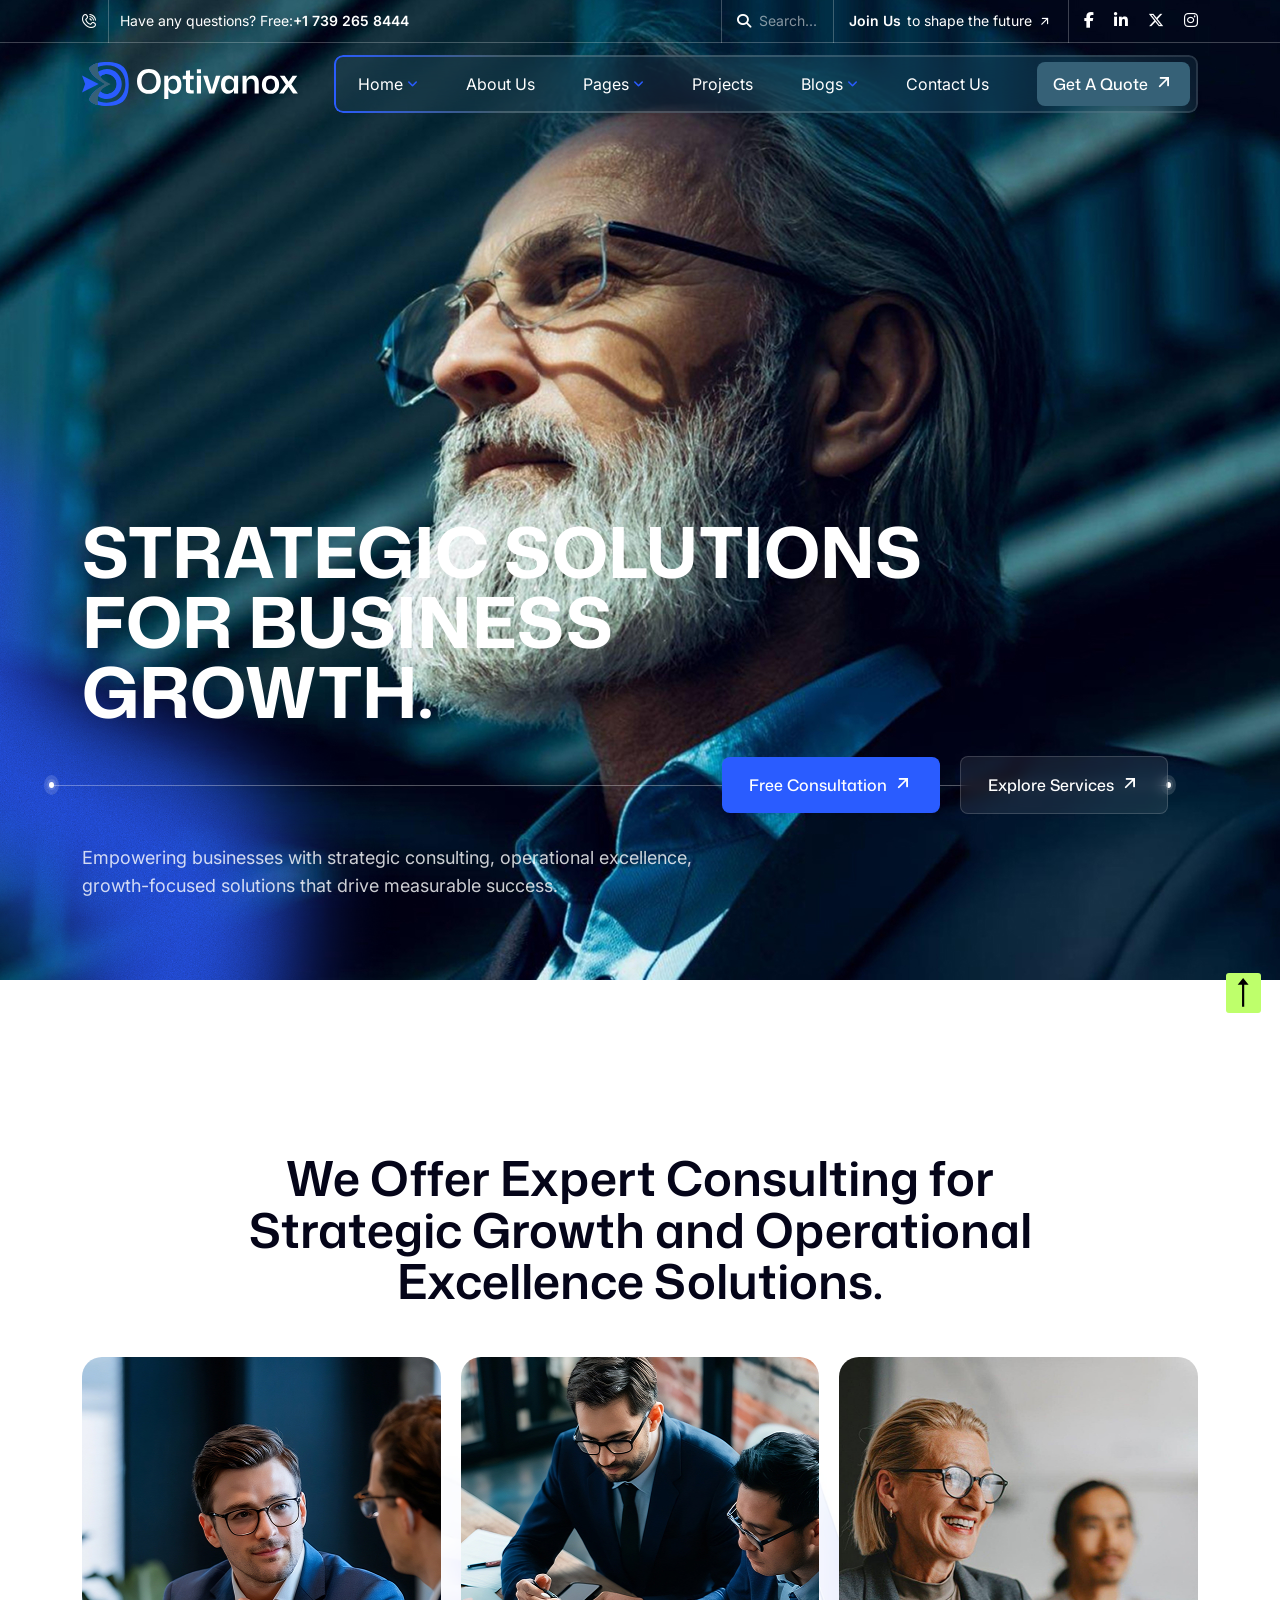
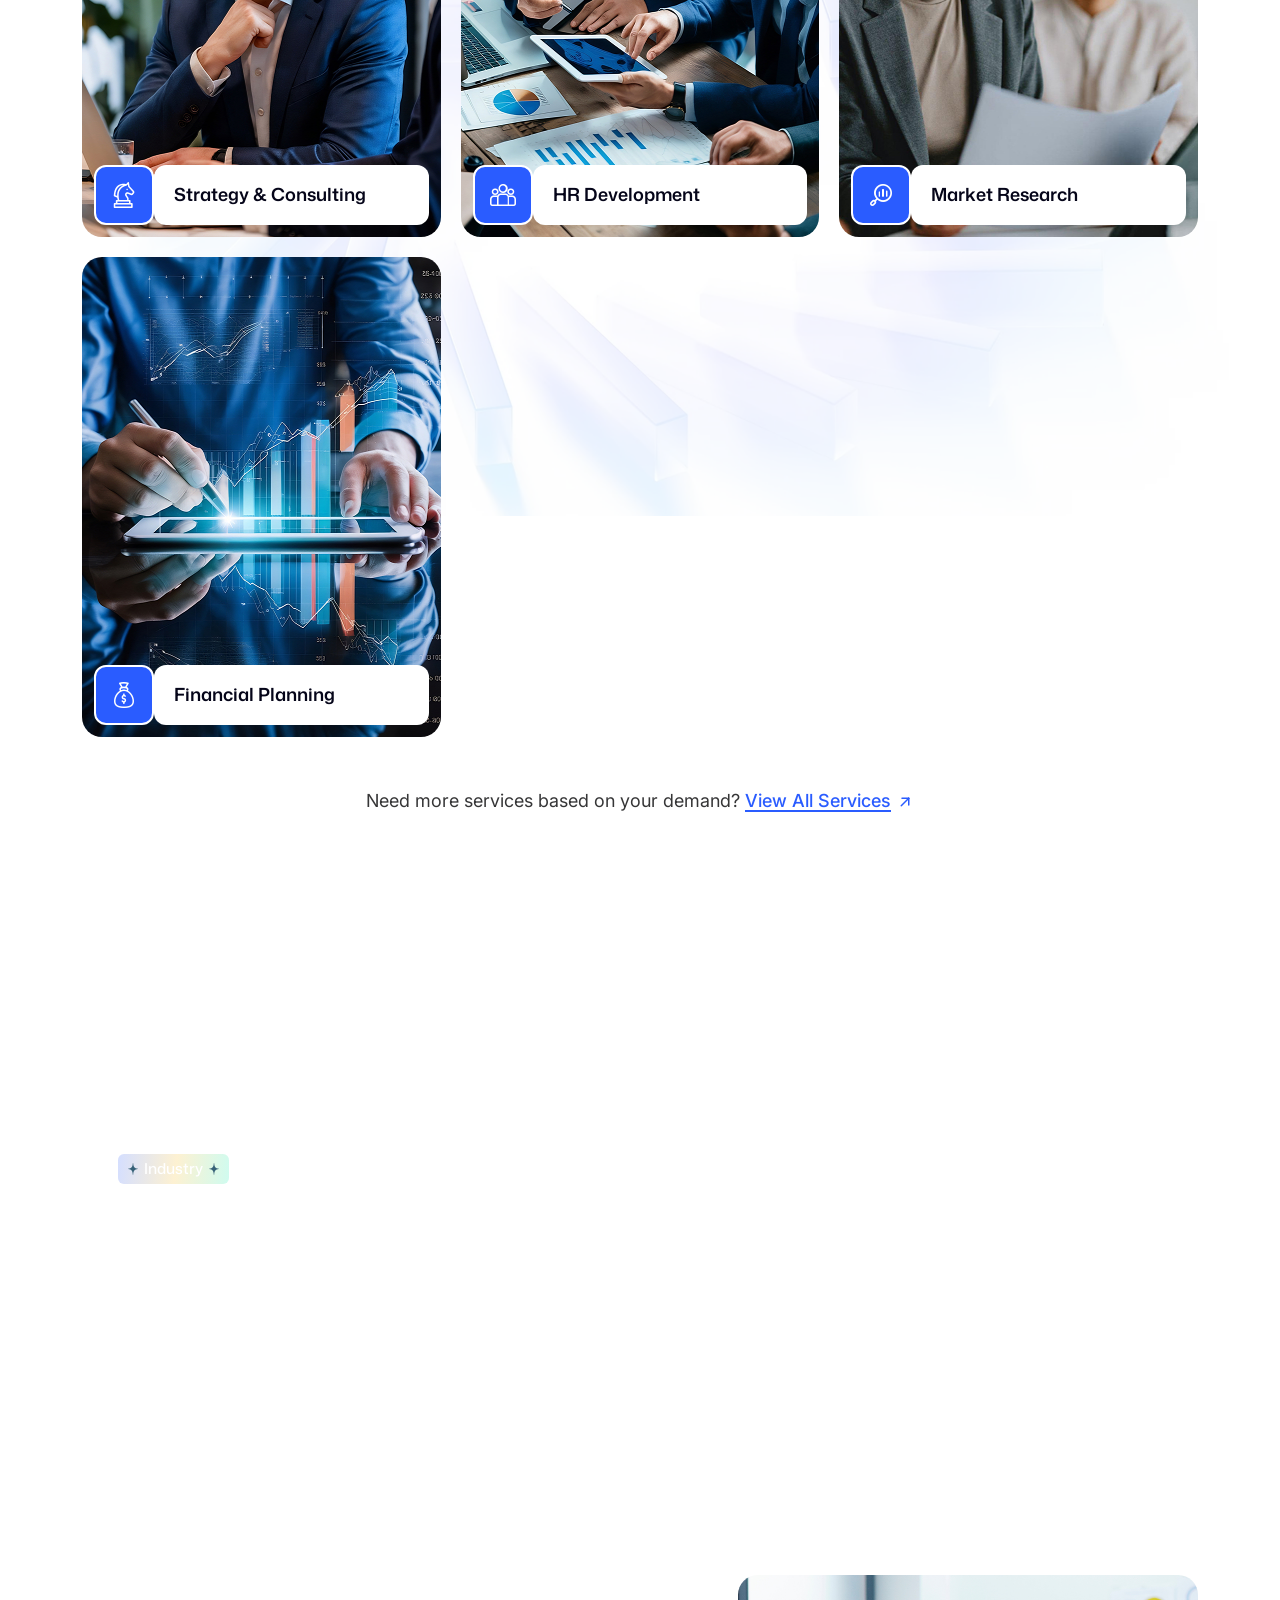
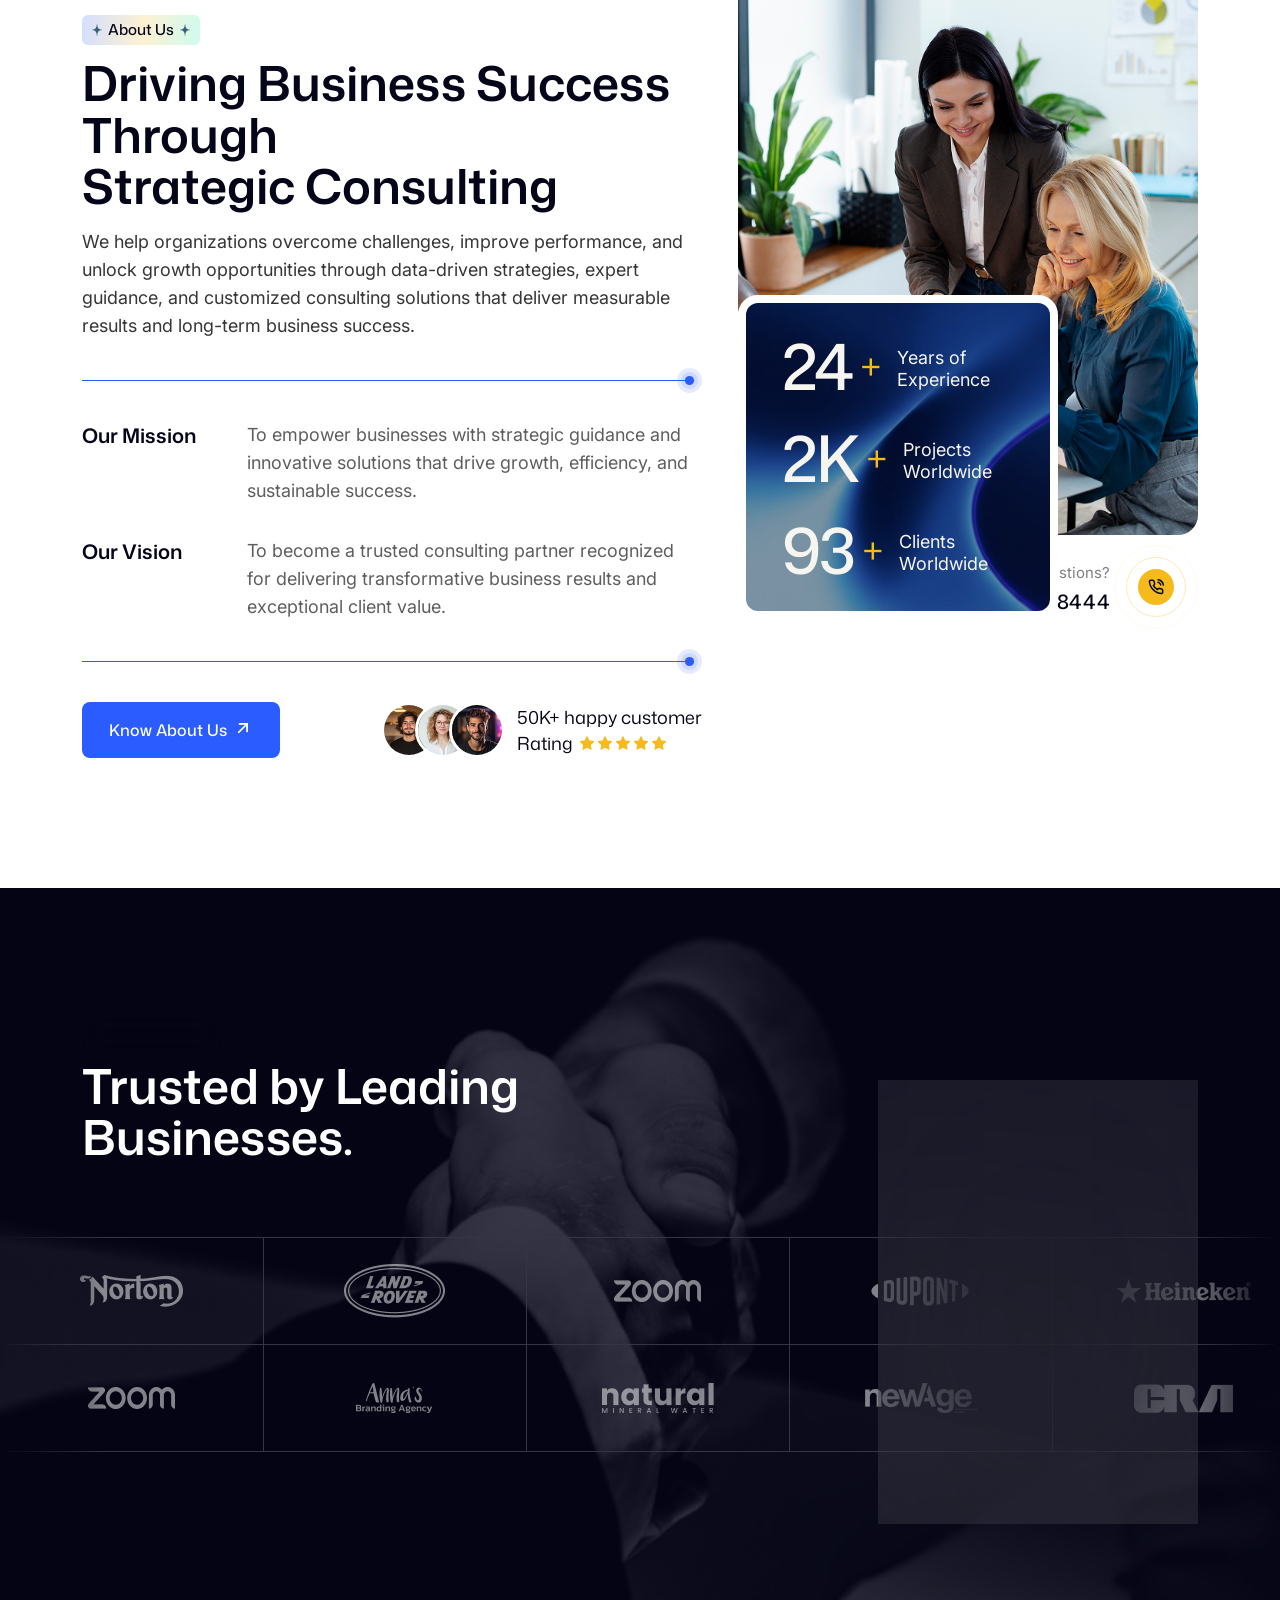
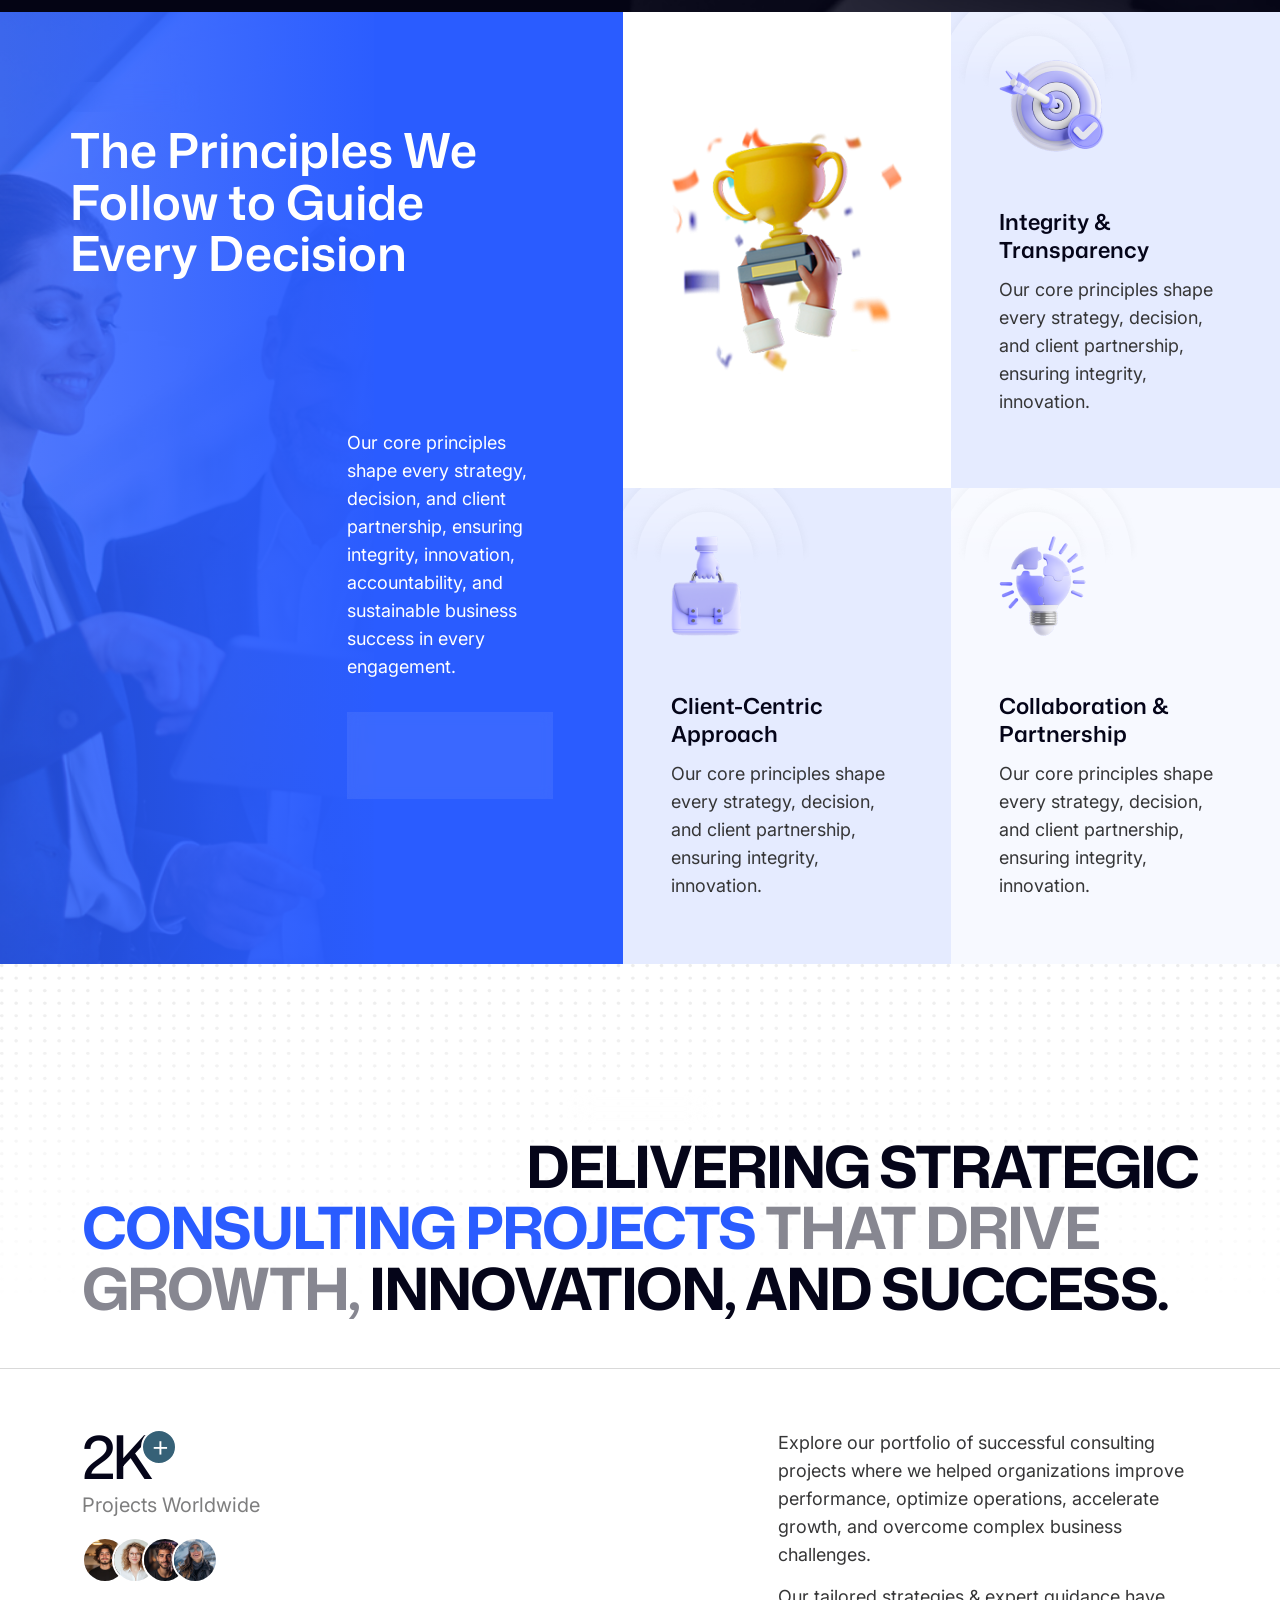
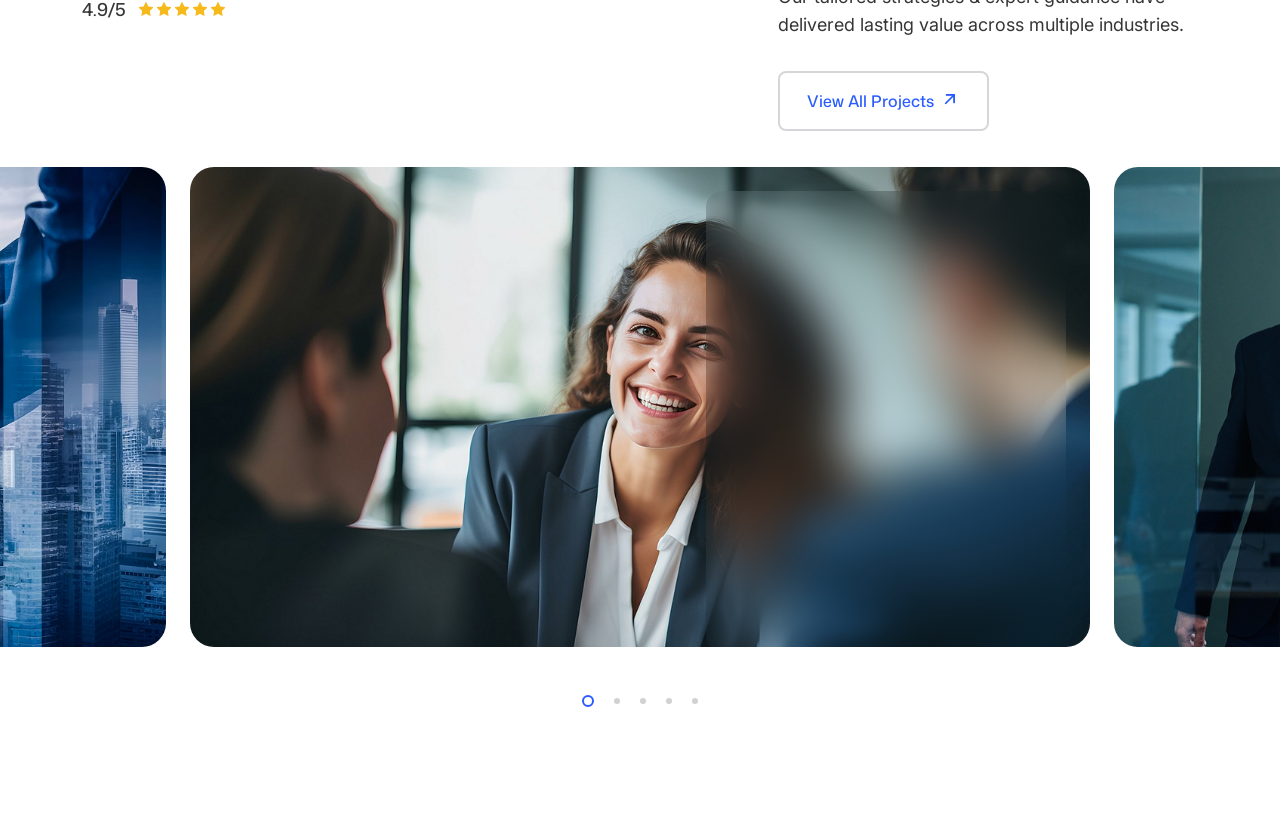
==== commit f609b1b6: "h2-50%" ====
--- a/index-2.html
+++ b/index-2.html
@@ -452,6 +452,582 @@
             </section>
             <!-- industry-end -->
 
+            <!-- about-start -->
+            <section class="on-about-2-area pt-10 pb-130">
+                <div class="container on-container-1">
+                    <div class="on-about-2-wrap">
+
+                        <!-- left -->
+                        <div class="on-about-2-left">
+
+                            <!-- section-title -->
+                            <div class="on-about-2-sec-title">
+                                <h4 class="on-subtitle-2 ">
+                                    <svg width="10" height="12" viewBox="0 0 10 12" fill="none" xmlns="http://www.w3.org/2000/svg">
+                                    <path d="M9.90287 6.11298C6.26062 6.71016 5.61311 7.46873 5.12748 11.8911C5.11129 12.0363 4.90085 12.0363 4.88466 11.8911C4.39903 7.46873 3.75152 6.72629 0.109267 6.11298C-0.0364225 6.09684 -0.0364225 5.88702 0.109267 5.87088C3.75152 5.27371 4.39903 4.53127 4.88466 0.108944C4.90085 -0.0363147 5.11129 -0.0363147 5.12748 0.108944C5.61311 4.53127 6.26062 5.25757 9.90287 5.87088C10.0324 5.88702 10.0324 6.0807 9.90287 6.11298Z" fill="#366177"/>
+                                </svg>
+                                    <span class="text">
+                                        About Us
+                                    </span>
+                                    <svg width="10" height="12" viewBox="0 0 10 12" fill="none" xmlns="http://www.w3.org/2000/svg">
+                                    <path d="M9.90287 6.11298C6.26062 6.71016 5.61311 7.46873 5.12748 11.8911C5.11129 12.0363 4.90085 12.0363 4.88466 11.8911C4.39903 7.46873 3.75152 6.72629 0.109267 6.11298C-0.0364225 6.09684 -0.0364225 5.88702 0.109267 5.87088C3.75152 5.27371 4.39903 4.53127 4.88466 0.108944C4.90085 -0.0363147 5.11129 -0.0363147 5.12748 0.108944C5.61311 4.53127 6.26062 5.25757 9.90287 5.87088C10.0324 5.88702 10.0324 6.0807 9.90287 6.11298Z" fill="#366177"/>
+                                </svg>
+                                </h4>
+                                <h2 class="on-sec-title-2 ">
+                                    Driving Business Success Through <br> Strategic Consulting
+                                </h2>
+                                <p class="on-p-2">We help organizations overcome challenges, improve performance, and unlock growth opportunities through data-driven strategies, expert guidance, and customized consulting solutions that deliver measurable results and long-term business success.</p>
+                            </div>
+
+                            <!-- mission-vision -->
+                            <div class="on-about-2-mission">
+                                <div class="on-about-2-line">
+                                    <svg width="25" height="25" viewBox="0 0 25 25" fill="none" xmlns="http://www.w3.org/2000/svg">
+                                        <circle opacity="0.12" cx="12.5" cy="12.5" r="12.5" fill="#2A5CFF"/>
+                                        <circle opacity="0.12" cx="12.5019" cy="12.4999" r="8.55263" fill="#2A5CFF"/>
+                                        <circle cx="12.5" cy="12.5" r="4.60526" fill="#2A5CFF"/>
+                                    </svg>
+                                </div>
+                                <div class="on-about-2-mission-item">
+                                    <h5 class="title-elm on-h-1">Our Mission</h5>
+                                    <p class="text-elm on-p-2">To empower businesses with strategic guidance and innovative solutions that drive growth, efficiency, and sustainable success.</p>
+                                </div>
+                                <div class="on-about-2-mission-item">
+                                    <h5 class="title-elm on-h-1">Our Vision</h5>
+                                    <p class="text-elm on-p-2">To become a trusted consulting partner recognized for delivering transformative business results and exceptional client value.</p>
+                                </div>
+                                <div class="on-about-2-line">
+                                    <svg width="25" height="25" viewBox="0 0 25 25" fill="none" xmlns="http://www.w3.org/2000/svg">
+                                        <circle opacity="0.12" cx="12.5" cy="12.5" r="12.5" fill="#2A5CFF"/>
+                                        <circle opacity="0.12" cx="12.5019" cy="12.4999" r="8.55263" fill="#2A5CFF"/>
+                                        <circle cx="12.5" cy="12.5" r="4.60526" fill="#2A5CFF"/>
+                                    </svg>
+                                </div>
+                            </div>
+
+                            <!-- button-x-author -->
+                            <div class="on-about-2-btn-wrap">
+                                <!-- primary-btn -->
+                                <a href="about-us.html" aria-label="name" class="on-pr-btn-3">
+                                    <span class="text">
+                                        Know About Us
+                                    </span>
+                                    <span class="icon">
+                                        <i class="flaticon-up-right-arrow flaticon"></i>
+                                    </span>
+                                </a>
+
+                                <!-- author -->
+                                <div class="on-about-2-author">
+                                    <div class="author-img">
+                                        <img src="assets/img/testimonial/author-img-1.jpg" alt="">
+                                        <img src="assets/img/testimonial/author-img-2.jpg" alt="">
+                                        <img src="assets/img/testimonial/author-img-3.jpg" alt="">
+                                    </div>
+                                    <div class="content">
+                                        <p class="text-elm on-h-1">50K+ happy customer</p>
+                                        <div class="rating-elm">
+                                            <span class="text on-h-1">Rating</span>
+                                            <span class="star">
+                                                <svg width="16" height="16" viewBox="0 0 16 16" fill="none" xmlns="http://www.w3.org/2000/svg"><path d="M14.9566 6.87536L11.8421 9.91136L12.5776 14.1994C12.6096 14.3869 12.5326 14.5764 12.3786 14.6884C12.2916 14.7519 12.1881 14.7839 12.0846 14.7839C12.0051 14.7839 11.9251 14.7649 11.8521 14.7264L8.00106 12.7019L4.15055 14.7259C3.98255 14.8149 3.77805 14.8004 3.62405 14.6879C3.47005 14.5759 3.39305 14.3864 3.42506 14.1989L4.16056 9.91086L1.04556 6.87536C0.909555 6.74236 0.860055 6.54336 0.919055 6.36286C0.978055 6.18236 1.13456 6.04986 1.32306 6.02236L5.62756 5.39736L7.55256 1.49636C7.72106 1.15486 8.28105 1.15486 8.44955 1.49636L10.3746 5.39736L14.6791 6.02236C14.8676 6.04986 15.0241 6.18186 15.0831 6.36286C15.1421 6.54386 15.0926 6.74186 14.9566 6.87536Z" fill="#F6BA1D"/></svg>
+                                                <svg width="16" height="16" viewBox="0 0 16 16" fill="none" xmlns="http://www.w3.org/2000/svg"><path d="M14.9566 6.87536L11.8421 9.91136L12.5776 14.1994C12.6096 14.3869 12.5326 14.5764 12.3786 14.6884C12.2916 14.7519 12.1881 14.7839 12.0846 14.7839C12.0051 14.7839 11.9251 14.7649 11.8521 14.7264L8.00106 12.7019L4.15055 14.7259C3.98255 14.8149 3.77805 14.8004 3.62405 14.6879C3.47005 14.5759 3.39305 14.3864 3.42506 14.1989L4.16056 9.91086L1.04556 6.87536C0.909555 6.74236 0.860055 6.54336 0.919055 6.36286C0.978055 6.18236 1.13456 6.04986 1.32306 6.02236L5.62756 5.39736L7.55256 1.49636C7.72106 1.15486 8.28105 1.15486 8.44955 1.49636L10.3746 5.39736L14.6791 6.02236C14.8676 6.04986 15.0241 6.18186 15.0831 6.36286C15.1421 6.54386 15.0926 6.74186 14.9566 6.87536Z" fill="#F6BA1D"/></svg>
+                                                <svg width="16" height="16" viewBox="0 0 16 16" fill="none" xmlns="http://www.w3.org/2000/svg"><path d="M14.9566 6.87536L11.8421 9.91136L12.5776 14.1994C12.6096 14.3869 12.5326 14.5764 12.3786 14.6884C12.2916 14.7519 12.1881 14.7839 12.0846 14.7839C12.0051 14.7839 11.9251 14.7649 11.8521 14.7264L8.00106 12.7019L4.15055 14.7259C3.98255 14.8149 3.77805 14.8004 3.62405 14.6879C3.47005 14.5759 3.39305 14.3864 3.42506 14.1989L4.16056 9.91086L1.04556 6.87536C0.909555 6.74236 0.860055 6.54336 0.919055 6.36286C0.978055 6.18236 1.13456 6.04986 1.32306 6.02236L5.62756 5.39736L7.55256 1.49636C7.72106 1.15486 8.28105 1.15486 8.44955 1.49636L10.3746 5.39736L14.6791 6.02236C14.8676 6.04986 15.0241 6.18186 15.0831 6.36286C15.1421 6.54386 15.0926 6.74186 14.9566 6.87536Z" fill="#F6BA1D"/></svg>
+                                                <svg width="16" height="16" viewBox="0 0 16 16" fill="none" xmlns="http://www.w3.org/2000/svg"><path d="M14.9566 6.87536L11.8421 9.91136L12.5776 14.1994C12.6096 14.3869 12.5326 14.5764 12.3786 14.6884C12.2916 14.7519 12.1881 14.7839 12.0846 14.7839C12.0051 14.7839 11.9251 14.7649 11.8521 14.7264L8.00106 12.7019L4.15055 14.7259C3.98255 14.8149 3.77805 14.8004 3.62405 14.6879C3.47005 14.5759 3.39305 14.3864 3.42506 14.1989L4.16056 9.91086L1.04556 6.87536C0.909555 6.74236 0.860055 6.54336 0.919055 6.36286C0.978055 6.18236 1.13456 6.04986 1.32306 6.02236L5.62756 5.39736L7.55256 1.49636C7.72106 1.15486 8.28105 1.15486 8.44955 1.49636L10.3746 5.39736L14.6791 6.02236C14.8676 6.04986 15.0241 6.18186 15.0831 6.36286C15.1421 6.54386 15.0926 6.74186 14.9566 6.87536Z" fill="#F6BA1D"/></svg>
+                                                <svg width="16" height="16" viewBox="0 0 16 16" fill="none" xmlns="http://www.w3.org/2000/svg"><path d="M14.9566 6.87536L11.8421 9.91136L12.5776 14.1994C12.6096 14.3869 12.5326 14.5764 12.3786 14.6884C12.2916 14.7519 12.1881 14.7839 12.0846 14.7839C12.0051 14.7839 11.9251 14.7649 11.8521 14.7264L8.00106 12.7019L4.15055 14.7259C3.98255 14.8149 3.77805 14.8004 3.62405 14.6879C3.47005 14.5759 3.39305 14.3864 3.42506 14.1989L4.16056 9.91086L1.04556 6.87536C0.909555 6.74236 0.860055 6.54336 0.919055 6.36286C0.978055 6.18236 1.13456 6.04986 1.32306 6.02236L5.62756 5.39736L7.55256 1.49636C7.72106 1.15486 8.28105 1.15486 8.44955 1.49636L10.3746 5.39736L14.6791 6.02236C14.8676 6.04986 15.0241 6.18186 15.0831 6.36286C15.1421 6.54386 15.0926 6.74186 14.9566 6.87536Z" fill="#F6BA1D"/></svg>
+                                            </span>
+                                        </div>
+                                    </div>
+                                </div>
+                            </div>
+
+                            <!-- circle-text -->
+                            <div class="on-about-2-circle-text">
+                                <img class="text-elm" src="assets/img/choose/c2-circle-text.png" alt="">
+                                <img class="icon-elm" src="assets/img/choose/c2-icon-1.png" alt="">
+                            </div>
+
+                        </div>
+
+                        <!-- right -->
+                        <div class="on-about-2-right">
+
+                            <!-- main-img -->
+                            <div class="on-about-2-right-img">
+                                <img src="assets/img/choose/c2-img-1.jpg" alt="">
+                            </div>
+
+                            <!-- counter-box -->
+                            <div class="on-about-2-counter wa-bg-default" data-background="assets/img/choose/c2-experience-bg.jpg">
+
+                                <div class="on-about-2-counter-item">
+                                    <h3 class="number-elm on-h-1">24<span class="plus-elm">+</span></h3>
+                                    <p class="label-elm on-p-2">Years of Experience</p>
+                                </div>
+                                <div class="on-about-2-counter-item">
+                                    <h3 class="number-elm on-h-1">2K<span class="plus-elm">+</span></h3>
+                                    <p class="label-elm on-p-2">Projects Worldwide</p>
+                                </div>
+                                <div class="on-about-2-counter-item">
+                                    <h3 class="number-elm on-h-1">93<span class="plus-elm">+</span></h3>
+                                    <p class="label-elm on-p-2">Clients Worldwide</p>
+                                </div>
+                            </div>
+
+                            <!-- contact -->
+                            <div class="on-about-2-contact">
+                                <div class="text-elm">
+                                    <span class="text-1 on-p-2">Have any questions?</span>
+                                    <a href="tel:+17832658444" class="text-2 on-h-1">Free: +1 783 265 8444</a>
+                                </div>
+                                <div class="icon-elm">
+                                    <svg width="36" height="36" viewBox="0 0 36 36" fill="none" xmlns="http://www.w3.org/2000/svg">
+                                        <circle cx="18" cy="18" r="18" fill="#F6BA1D"/>
+                                        <path d="M20.0334 13.3334C20.6845 13.4605 21.283 13.7789 21.7521 14.248C22.2212 14.7172 22.5397 15.3156 22.6667 15.9667M20.0334 10.6667C21.3862 10.817 22.6478 11.4229 23.6109 12.3848C24.574 13.3466 25.1814 14.6074 25.3334 15.9601M24.6667 21.2801V23.2801C24.6675 23.4657 24.6294 23.6495 24.555 23.8196C24.4807 23.9898 24.3716 24.1425 24.2348 24.268C24.0979 24.3935 23.9364 24.4891 23.7605 24.5486C23.5847 24.608 23.3983 24.6301 23.2134 24.6134C21.1619 24.3905 19.1914 23.6895 17.46 22.5667C15.8493 21.5432 14.4836 20.1775 13.46 18.5667C12.3334 16.8275 11.6322 14.8474 11.4134 12.7867C11.3967 12.6024 11.4186 12.4166 11.4777 12.2412C11.5368 12.0657 11.6318 11.9045 11.7565 11.7678C11.8813 11.6311 12.0332 11.5219 12.2026 11.4471C12.3719 11.3723 12.5549 11.3336 12.74 11.3334H14.74C15.0636 11.3302 15.3772 11.4448 15.6225 11.6558C15.8679 11.8667 16.0281 12.1597 16.0734 12.4801C16.1578 13.1201 16.3143 13.7486 16.54 14.3534C16.6297 14.592 16.6491 14.8514 16.596 15.1007C16.5428 15.35 16.4193 15.5788 16.24 15.7601L15.3934 16.6067C16.3424 18.2758 17.7243 19.6577 19.3934 20.6067L20.24 19.7601C20.4213 19.5808 20.6501 19.4573 20.8994 19.4041C21.1488 19.351 21.4081 19.3704 21.6467 19.4601C22.2516 19.6858 22.88 19.8423 23.52 19.9267C23.8439 19.9724 24.1396 20.1356 24.3511 20.3851C24.5625 20.6346 24.6748 20.9531 24.6667 21.2801Z" stroke="#050519" stroke-width="1.5" stroke-linecap="round" stroke-linejoin="round"/>
+                                    </svg>
+                                </div>
+                            </div>
+
+                        </div>
+
+                    </div>
+                </div>
+            </section>
+            <!-- about-end -->
+
+            <!-- partner-start -->
+            <section class="on-partner-2-area wa-fix pt-130 pb-160">
+                <!-- bg-img -->
+                <div class="on-partner-2-bg">
+                    <img src="assets/img/partner/p2-sec-bg.png" alt="">
+                </div>
+                <div class="container on-container-1">
+                    <div class="on-partner-2-wrap">
+                        <!-- section-title -->
+                        <div class="on-partner-2-sec-title">
+                            <h4 class="on-subtitle-2">
+                                <svg width="10" height="12" viewBox="0 0 10 12" fill="none" xmlns="http://www.w3.org/2000/svg">
+                                    <path d="M9.90287 6.11298C6.26062 6.71016 5.61311 7.46873 5.12748 11.8911C5.11129 12.0363 4.90085 12.0363 4.88466 11.8911C4.39903 7.46873 3.75152 6.72629 0.109267 6.11298C-0.0364225 6.09684 -0.0364225 5.88702 0.109267 5.87088C3.75152 5.27371 4.39903 4.53127 4.88466 0.108944C4.90085 -0.0363147 5.11129 -0.0363147 5.12748 0.108944C5.61311 4.53127 6.26062 5.25757 9.90287 5.87088C10.0324 5.88702 10.0324 6.0807 9.90287 6.11298Z" fill="#366177"/>
+                                </svg>
+                                <span class="text">
+                                    Best Service
+                                </span>
+                                <svg width="10" height="12" viewBox="0 0 10 12" fill="none" xmlns="http://www.w3.org/2000/svg">
+                                    <path d="M9.90287 6.11298C6.26062 6.71016 5.61311 7.46873 5.12748 11.8911C5.11129 12.0363 4.90085 12.0363 4.88466 11.8911C4.39903 7.46873 3.75152 6.72629 0.109267 6.11298C-0.0364225 6.09684 -0.0364225 5.88702 0.109267 5.87088C3.75152 5.27371 4.39903 4.53127 4.88466 0.108944C4.90085 -0.0363147 5.11129 -0.0363147 5.12748 0.108944C5.61311 4.53127 6.26062 5.25757 9.90287 5.87088C10.0324 5.88702 10.0324 6.0807 9.90287 6.11298Z" fill="#366177"/>
+                                </svg>
+                            </h4>
+                            <h2 class="on-sec-title-2">Trusted by Leading <br> Businesses.</h2>
+                        </div>
+
+                        <!-- card -->
+                        <div class="on-partner-2-card">
+                            <p class="text-elm on-p-1">Businesses across industries trust our consulting expertise to solve challenges, improve operational efficiency, drive sustainable growth, achieve measurable results through strategic planning, innovation, and informed decision-making.</p>
+                            <!-- primary-btn -->
+                            <a href="contact-us.html" aria-label="Get In Touch" class="on-pr-btn-2 has-v2">Get In Touch</a>
+                        </div>
+                    </div>
+
+                    <!-- client-logo-marquee -->
+                    <div class="on-partner-2-marquee">
+                        <div class="on-partner-2-marquee-row">
+                            <div class="wa_marquee" data-speed="30" data-direction="left">
+                                <div class="on-partner-2-logo-wrap">
+                                    <div class="on-partner-2-logo"><img src="assets/img/partner/p2-logo-2.png" alt="Client logo"></div>
+                                    <div class="on-partner-2-logo"><img src="assets/img/partner/p2-logo-4.png" alt="Client logo"></div>
+                                    <div class="on-partner-2-logo"><img src="assets/img/partner/p2-logo-5.png" alt="Client logo"></div>
+                                    <div class="on-partner-2-logo"><img src="assets/img/partner/p2-logo-6.png" alt="Client logo"></div>
+                                    <div class="on-partner-2-logo"><img src="assets/img/partner/p2-logo-3.png" alt="Client logo"></div>
+                                    <div class="on-partner-2-logo"><img src="assets/img/partner/p2-logo-1.png" alt="Client logo"></div>
+                                    <div class="on-partner-2-logo"><img src="assets/img/partner/p2-logo-7.png" alt="Client logo"></div>
+                                    <div class="on-partner-2-logo"><img src="assets/img/partner/p2-logo-9.png" alt="Client logo"></div>
+                                    <div class="on-partner-2-logo"><img src="assets/img/partner/p2-logo-8.png" alt="Client logo"></div>
+                                    <div class="on-partner-2-logo"><img src="assets/img/partner/p2-logo-10.png" alt="Client logo"></div>
+                                </div>
+                            </div>
+                        </div>
+                        <div class="on-partner-2-marquee-row">
+                            <div class="wa_marquee" data-speed="30" data-direction="right">
+                                <div class="on-partner-2-logo-wrap">
+                                    <div class="on-partner-2-logo"><img src="assets/img/partner/p2-logo-5.png" alt="Client logo"></div>
+                                    <div class="on-partner-2-logo"><img src="assets/img/partner/p2-logo-10.png" alt="Client logo"></div>
+                                    <div class="on-partner-2-logo"><img src="assets/img/partner/p2-logo-8.png" alt="Client logo"></div>
+                                    <div class="on-partner-2-logo"><img src="assets/img/partner/p2-logo-9.png" alt="Client logo"></div>
+                                    <div class="on-partner-2-logo"><img src="assets/img/partner/p2-logo-7.png" alt="Client logo"></div>
+                                    <div class="on-partner-2-logo"><img src="assets/img/partner/p2-logo-2.png" alt="Client logo"></div>
+                                    <div class="on-partner-2-logo"><img src="assets/img/partner/p2-logo-3.png" alt="Client logo"></div>
+                                    <div class="on-partner-2-logo"><img src="assets/img/partner/p2-logo-4.png" alt="Client logo"></div>
+                                    <div class="on-partner-2-logo"><img src="assets/img/partner/p2-logo-6.png" alt="Client logo"></div>
+                                    <div class="on-partner-2-logo"><img src="assets/img/partner/p2-logo-1.png" alt="Client logo"></div>
+                                </div>
+                            </div>
+                        </div>
+                    </div>
+                </div>
+            </section>
+            <!-- partner-end -->
+
+            <!-- features-start -->
+            <section class="on-features-2-area">
+                <div class="on-features-2-wrap">
+                    <!-- left -->
+                    <div class="on-features-2-left">
+                        <!-- bg-img -->
+                        <div class="on-features-2-bg-img">
+                            <img src="assets/img/features/f2-bg-img.jpg" alt="">
+                        </div>
+                        <!-- dot-pattern -->
+                        <div class="on-features-2-dots">
+                            <img src="assets/img/features/f2-left-shape.png" alt="">
+                        </div>
+
+                        <!-- section-title -->
+                        <div class="on-features-2-sec-title">
+                            <h4 class="on-subtitle-2">
+                                <svg width="10" height="12" viewBox="0 0 10 12" fill="none" xmlns="http://www.w3.org/2000/svg">
+                                    <path d="M9.90287 6.11298C6.26062 6.71016 5.61311 7.46873 5.12748 11.8911C5.11129 12.0363 4.90085 12.0363 4.88466 11.8911C4.39903 7.46873 3.75152 6.72629 0.109267 6.11298C-0.0364225 6.09684 -0.0364225 5.88702 0.109267 5.87088C3.75152 5.27371 4.39903 4.53127 4.88466 0.108944C4.90085 -0.0363147 5.11129 -0.0363147 5.12748 0.108944C5.61311 4.53127 6.26062 5.25757 9.90287 5.87088C10.0324 5.88702 10.0324 6.0807 9.90287 6.11298Z" fill="#366177"/>
+                                </svg>
+                                <span class="text">
+                                    Our Values
+                                </span>
+                                <svg width="10" height="12" viewBox="0 0 10 12" fill="none" xmlns="http://www.w3.org/2000/svg">
+                                    <path d="M9.90287 6.11298C6.26062 6.71016 5.61311 7.46873 5.12748 11.8911C5.11129 12.0363 4.90085 12.0363 4.88466 11.8911C4.39903 7.46873 3.75152 6.72629 0.109267 6.11298C-0.0364225 6.09684 -0.0364225 5.88702 0.109267 5.87088C3.75152 5.27371 4.39903 4.53127 4.88466 0.108944C4.90085 -0.0363147 5.11129 -0.0363147 5.12748 0.108944C5.61311 4.53127 6.26062 5.25757 9.90287 5.87088C10.0324 5.88702 10.0324 6.0807 9.90287 6.11298Z" fill="#366177"/>
+                                </svg>
+                            </h4>
+                            <h2 class="on-sec-title-2">The Principles We <br> Follow to Guide Every Decision</h2>
+                        </div>
+
+                        <!-- desc -->
+                        <div class="on-features-2-desc">
+                            <p class="text-elm on-p-1">Our core principles shape every strategy, decision, and client partnership, ensuring integrity, innovation, accountability, and sustainable business success in every engagement.</p>
+                            <!-- primary-btn -->
+                            <a href="contact-us.html" aria-label="Free Consultation" class="on-pr-btn-3 has-v2">
+                                <span class="text">
+                                    Free Consultation
+                                </span>
+                                <span class="icon">
+                                    <i class="flaticon-up-right-arrow flaticon"></i>
+                                </span>
+                            </a>
+                        </div>
+                    </div>
+
+                    <!-- right -->
+                    <div class="on-features-2-right">
+                        <!-- photo -->
+                        <div class="on-features-2-photo-cell">
+                            <img src="assets/img/features/f2-img.png" alt="">
+                        </div>
+
+                        <!-- card -->
+                        <div class="on-features-2-card">
+                            <img class="icon-elm" src="assets/img/features/f2-icon-1.png" alt="">
+                            <h3 class="title-elm">Integrity &amp; Transparency</h3>
+                            <p class="text-elm">Our core principles shape every strategy, decision, and client partnership, ensuring integrity, innovation.</p>
+                        </div>
+
+                        <!-- card -->
+                        <div class="on-features-2-card">
+                            <img class="icon-elm" src="assets/img/features/f2-icon-2.png" alt="">
+                            <h3 class="title-elm">Client-Centric Approach</h3>
+                            <p class="text-elm">Our core principles shape every strategy, decision, and client partnership, ensuring integrity, innovation.</p>
+                        </div>
+
+                        <!-- card -->
+                        <div class="on-features-2-card has-v2">
+                            <img class="icon-elm" src="assets/img/features/f2-icon-3.png" alt="">
+                            <h3 class="title-elm">Collaboration &amp; Partnership</h3>
+                            <p class="text-elm">Our core principles shape every strategy, decision, and client partnership, ensuring integrity, innovation.</p>
+                        </div>
+                    </div>
+                </div>
+            </section>
+            <!-- features-end -->
+
+            <!-- projects-start -->
+            <section class="on-projects-2-area pt-130 pb-130">
+
+                <!-- bg-pattern -->
+                <div class="on-projects-2-pattern">
+                    <img src="assets/img/projects/p2-bg-dot-pattern.png" alt="">
+                </div>
+
+                    <div class="on-projects-2-wrap">
+                        <div class="container on-container-1">
+                            <!-- section-title -->
+                            <div class="on-projects-2-sec-title">
+                                <h4 class="on-subtitle-2">
+                                    <svg width="10" height="12" viewBox="0 0 10 12" fill="none" xmlns="http://www.w3.org/2000/svg">
+                                        <path d="M9.90287 6.11298C6.26062 6.71016 5.61311 7.46873 5.12748 11.8911C5.11129 12.0363 4.90085 12.0363 4.88466 11.8911C4.39903 7.46873 3.75152 6.72629 0.109267 6.11298C-0.0364225 6.09684 -0.0364225 5.88702 0.109267 5.87088C3.75152 5.27371 4.39903 4.53127 4.88466 0.108944C4.90085 -0.0363147 5.11129 -0.0363147 5.12748 0.108944C5.61311 4.53127 6.26062 5.25757 9.90287 5.87088C10.0324 5.88702 10.0324 6.0807 9.90287 6.11298Z" fill="#366177"/>
+                                    </svg>
+                                    <span class="text">Case Studies</span>
+                                    <svg width="10" height="12" viewBox="0 0 10 12" fill="none" xmlns="http://www.w3.org/2000/svg">
+                                        <path d="M9.90287 6.11298C6.26062 6.71016 5.61311 7.46873 5.12748 11.8911C5.11129 12.0363 4.90085 12.0363 4.88466 11.8911C4.39903 7.46873 3.75152 6.72629 0.109267 6.11298C-0.0364225 6.09684 -0.0364225 5.88702 0.109267 5.87088C3.75152 5.27371 4.39903 4.53127 4.88466 0.108944C4.90085 -0.0363147 5.11129 -0.0363147 5.12748 0.108944C5.61311 4.53127 6.26062 5.25757 9.90287 5.87088C10.0324 5.88702 10.0324 6.0807 9.90287 6.11298Z" fill="#366177"/>
+                                    </svg>
+                                </h4>
+                                <h2 class="on-projects-2-title">
+                                    <span class="line-1">Delivering Strategic</span>
+                                    <span class="line-2"><span class="highlight">Consulting Projects</span> <span class="has-opacity">That Drive Growth,</span> Innovation, And Success.</span>
+                                </h2>
+                            </div>
+                        </div>
+
+                        <!-- divider -->
+                        <div class="on-projects-2-line"></div>
+
+                        <div class="container on-container-1">
+                            <!-- author-x-counter -->
+                            <div class="on-projects-2-mid">
+
+                                <!-- counter -->
+                                <div class="on-projects-2-counter">
+                                    <div class="counter-top">
+                                        <span class="number-elm">2K</span>
+                                        <span class="plus-elm">+</span>
+                                    </div>
+                                    <p class="text-elm on-p-2">Projects Worldwide</p>
+                                    <div class="author-elm">
+                                        <img src="assets/img/testimonial/author-img-1.jpg" alt="">
+                                        <img src="assets/img/testimonial/author-img-2.jpg" alt="">
+                                        <img src="assets/img/testimonial/author-img-3.jpg" alt="">
+                                        <img src="assets/img/testimonial/author-img-4.jpg" alt="">
+                                    </div>
+                                    <div class="rating-elm">
+                                        <span class="score on-h-1">4.9/5</span>
+                                        <span class="star">
+                                            <svg width="16" height="16" viewBox="0 0 16 16" fill="none" xmlns="http://www.w3.org/2000/svg"><path d="M14.9566 6.87536L11.8421 9.91136L12.5776 14.1994C12.6096 14.3869 12.5326 14.5764 12.3786 14.6884C12.2916 14.7519 12.1881 14.7839 12.0846 14.7839C12.0051 14.7839 11.9251 14.7649 11.8521 14.7264L8.00106 12.7019L4.15055 14.7259C3.98255 14.8149 3.77805 14.8004 3.62405 14.6879C3.47005 14.5759 3.39305 14.3864 3.42506 14.1989L4.16056 9.91086L1.04556 6.87536C0.909555 6.74236 0.860055 6.54336 0.919055 6.36286C0.978055 6.18236 1.13456 6.04986 1.32306 6.02236L5.62756 5.39736L7.55256 1.49636C7.72106 1.15486 8.28105 1.15486 8.44955 1.49636L10.3746 5.39736L14.6791 6.02236C14.8676 6.04986 15.0241 6.18186 15.0831 6.36286C15.1421 6.54386 15.0926 6.74186 14.9566 6.87536Z" fill="#F6BA1D"/></svg>
+                                            <svg width="16" height="16" viewBox="0 0 16 16" fill="none" xmlns="http://www.w3.org/2000/svg"><path d="M14.9566 6.87536L11.8421 9.91136L12.5776 14.1994C12.6096 14.3869 12.5326 14.5764 12.3786 14.6884C12.2916 14.7519 12.1881 14.7839 12.0846 14.7839C12.0051 14.7839 11.9251 14.7649 11.8521 14.7264L8.00106 12.7019L4.15055 14.7259C3.98255 14.8149 3.77805 14.8004 3.62405 14.6879C3.47005 14.5759 3.39305 14.3864 3.42506 14.1989L4.16056 9.91086L1.04556 6.87536C0.909555 6.74236 0.860055 6.54336 0.919055 6.36286C0.978055 6.18236 1.13456 6.04986 1.32306 6.02236L5.62756 5.39736L7.55256 1.49636C7.72106 1.15486 8.28105 1.15486 8.44955 1.49636L10.3746 5.39736L14.6791 6.02236C14.8676 6.04986 15.0241 6.18186 15.0831 6.36286C15.1421 6.54386 15.0926 6.74186 14.9566 6.87536Z" fill="#F6BA1D"/></svg>
+                                            <svg width="16" height="16" viewBox="0 0 16 16" fill="none" xmlns="http://www.w3.org/2000/svg"><path d="M14.9566 6.87536L11.8421 9.91136L12.5776 14.1994C12.6096 14.3869 12.5326 14.5764 12.3786 14.6884C12.2916 14.7519 12.1881 14.7839 12.0846 14.7839C12.0051 14.7839 11.9251 14.7649 11.8521 14.7264L8.00106 12.7019L4.15055 14.7259C3.98255 14.8149 3.77805 14.8004 3.62405 14.6879C3.47005 14.5759 3.39305 14.3864 3.42506 14.1989L4.16056 9.91086L1.04556 6.87536C0.909555 6.74236 0.860055 6.54336 0.919055 6.36286C0.978055 6.18236 1.13456 6.04986 1.32306 6.02236L5.62756 5.39736L7.55256 1.49636C7.72106 1.15486 8.28105 1.15486 8.44955 1.49636L10.3746 5.39736L14.6791 6.02236C14.8676 6.04986 15.0241 6.18186 15.0831 6.36286C15.1421 6.54386 15.0926 6.74186 14.9566 6.87536Z" fill="#F6BA1D"/></svg>
+                                            <svg width="16" height="16" viewBox="0 0 16 16" fill="none" xmlns="http://www.w3.org/2000/svg"><path d="M14.9566 6.87536L11.8421 9.91136L12.5776 14.1994C12.6096 14.3869 12.5326 14.5764 12.3786 14.6884C12.2916 14.7519 12.1881 14.7839 12.0846 14.7839C12.0051 14.7839 11.9251 14.7649 11.8521 14.7264L8.00106 12.7019L4.15055 14.7259C3.98255 14.8149 3.77805 14.8004 3.62405 14.6879C3.47005 14.5759 3.39305 14.3864 3.42506 14.1989L4.16056 9.91086L1.04556 6.87536C0.909555 6.74236 0.860055 6.54336 0.919055 6.36286C0.978055 6.18236 1.13456 6.04986 1.32306 6.02236L5.62756 5.39736L7.55256 1.49636C7.72106 1.15486 8.28105 1.15486 8.44955 1.49636L10.3746 5.39736L14.6791 6.02236C14.8676 6.04986 15.0241 6.18186 15.0831 6.36286C15.1421 6.54386 15.0926 6.74186 14.9566 6.87536Z" fill="#F6BA1D"/></svg>
+                                            <svg width="16" height="16" viewBox="0 0 16 16" fill="none" xmlns="http://www.w3.org/2000/svg"><path d="M14.9566 6.87536L11.8421 9.91136L12.5776 14.1994C12.6096 14.3869 12.5326 14.5764 12.3786 14.6884C12.2916 14.7519 12.1881 14.7839 12.0846 14.7839C12.0051 14.7839 11.9251 14.7649 11.8521 14.7264L8.00106 12.7019L4.15055 14.7259C3.98255 14.8149 3.77805 14.8004 3.62405 14.6879C3.47005 14.5759 3.39305 14.3864 3.42506 14.1989L4.16056 9.91086L1.04556 6.87536C0.909555 6.74236 0.860055 6.54336 0.919055 6.36286C0.978055 6.18236 1.13456 6.04986 1.32306 6.02236L5.62756 5.39736L7.55256 1.49636C7.72106 1.15486 8.28105 1.15486 8.44955 1.49636L10.3746 5.39736L14.6791 6.02236C14.8676 6.04986 15.0241 6.18186 15.0831 6.36286C15.1421 6.54386 15.0926 6.74186 14.9566 6.87536Z" fill="#F6BA1D"/></svg>
+                                        </span>
+                                    </div>
+                                </div>
+
+                                <!-- text -->
+                                <div class="on-projects-2-text">
+                                    <p class="on-p-2">Explore our portfolio of successful consulting projects where we helped organizations improve performance, optimize operations, accelerate growth, and overcome complex business challenges.</p>
+                                    <p class="on-p-2">Our tailored strategies & expert guidance have delivered lasting value across multiple industries.</p>
+
+                                    <a href="#" aria-label="Free Consultation" class="on-pr-btn-3 ">
+                                        <span class="text">
+                                            View All Projects
+                                        </span>
+                                        <span class="icon">
+                                            <i class="flaticon-up-right-arrow flaticon"></i>
+                                        </span>
+                                    </a>
+                                </div>
+
+                            </div>
+                        </div>
+
+                    </div>
+
+                <!-- projects-swiper -->
+                <div class="on-projects-2-slider">
+                    <div class="swiper on-projects-2-swiper">
+                        <div class="swiper-wrapper">
+
+                            <div class="swiper-slide">
+                                <div class="on-projects-2-slide-img wa-img-cover">
+                                    <img src="assets/img/projects/p2-img-1.jpg" alt="">
+                                </div>
+                                <div class="on-projects-2-card">
+                                    <div class="on-projects-2-card-inner">
+                                        <div class="on-projects-2-card-top">
+                                            <h3 class="title-elm on-h-1">Business Growth Strategy Implementation</h3>
+                                            <p class="text-elm on-p-2">Developed a comprehensive growth roadmap that increased market share and improved revenue performance.</p>
+                                            <div class="tags-elm">
+                                                <span class="tag on-p-2">Business</span>
+                                                <span class="tag on-p-2">Automation</span>
+                                                <span class="tag on-p-2">Consulting</span>
+                                            </div>
+                                        </div>
+                                        <div class="on-projects-2-card-meta">
+                                            <div class="meta-row">
+                                                <span class="label on-p-2">Client:</span>
+                                                <span class="value on-p-2">Emma Markson</span>
+                                            </div>
+                                            <div class="meta-row">
+                                                <span class="label on-p-2">Category:</span>
+                                                <span class="value on-p-2">Finance Investment</span>
+                                            </div>
+                                            <div class="meta-row">
+                                                <span class="label on-p-2">Date:</span>
+                                                <span class="value on-p-2">22.08.2025 - 10.12.2026</span>
+                                            </div>
+                                        </div>
+                                        <a href="#" aria-label="Free Consultation" class="on-pr-btn-3 ">
+                                            <span class="text">
+                                                View Details
+                                            </span>
+                                        </a>
+                                    </div>
+                                </div>
+                            </div>
+
+                            <div class="swiper-slide">
+                                <div class="on-projects-2-slide-img wa-img-cover">
+                                    <img src="assets/img/projects/p2-img-2.jpg" alt="">
+                                </div>
+                                <div class="on-projects-2-card">
+                                    <div class="on-projects-2-card-inner">
+                                        <div class="on-projects-2-card-top">
+                                            <h3 class="title-elm on-h-1">Business Growth Strategy Implementation</h3>
+                                            <p class="text-elm on-p-2">Developed a comprehensive growth roadmap that increased market share and improved revenue performance.</p>
+                                            <div class="tags-elm">
+                                                <span class="tag on-p-2">Business</span>
+                                                <span class="tag on-p-2">Automation</span>
+                                                <span class="tag on-p-2">Consulting</span>
+                                            </div>
+                                        </div>
+                                        <div class="on-projects-2-card-meta">
+                                            <div class="meta-row">
+                                                <span class="label on-p-2">Client:</span>
+                                                <span class="value on-p-2">Emma Markson</span>
+                                            </div>
+                                            <div class="meta-row">
+                                                <span class="label on-p-2">Category:</span>
+                                                <span class="value on-p-2">Finance Investment</span>
+                                            </div>
+                                            <div class="meta-row">
+                                                <span class="label on-p-2">Date:</span>
+                                                <span class="value on-p-2">22.08.2025 - 10.12.2026</span>
+                                            </div>
+                                        </div>
+                                        <a href="#" aria-label="Free Consultation" class="on-pr-btn-3 ">
+                                            <span class="text">
+                                                View Details
+                                            </span>
+                                        </a>
+                                    </div>
+                                </div>
+                            </div>
+
+                            <div class="swiper-slide">
+                                <div class="on-projects-2-slide-img wa-img-cover">
+                                    <img src="assets/img/projects/p2-img-3.jpg" alt="">
+                                </div>
+                                <div class="on-projects-2-card">
+                                    <div class="on-projects-2-card-inner">
+                                        <div class="on-projects-2-card-top">
+                                            <h3 class="title-elm on-h-1">Business Growth Strategy Implementation</h3>
+                                            <p class="text-elm on-p-2">Developed a comprehensive growth roadmap that increased market share and improved revenue performance.</p>
+                                            <div class="tags-elm">
+                                                <span class="tag on-p-2">Business</span>
+                                                <span class="tag on-p-2">Automation</span>
+                                                <span class="tag on-p-2">Consulting</span>
+                                            </div>
+                                        </div>
+                                        <div class="on-projects-2-card-meta">
+                                            <div class="meta-row">
+                                                <span class="label on-p-2">Client:</span>
+                                                <span class="value on-p-2">Emma Markson</span>
+                                            </div>
+                                            <div class="meta-row">
+                                                <span class="label on-p-2">Category:</span>
+                                                <span class="value on-p-2">Finance Investment</span>
+                                            </div>
+                                            <div class="meta-row">
+                                                <span class="label on-p-2">Date:</span>
+                                                <span class="value on-p-2">22.08.2025 - 10.12.2026</span>
+                                            </div>
+                                        </div>
+                                        <a href="#" aria-label="Free Consultation" class="on-pr-btn-3 ">
+                                            <span class="text">
+                                                View Details
+                                            </span>
+                                        </a>
+                                    </div>
+                                </div>
+                            </div>
+
+                            <div class="swiper-slide">
+                                <div class="on-projects-2-slide-img wa-img-cover">
+                                    <img src="assets/img/projects/p2-img-4.jpg" alt="">
+                                </div>
+                                <div class="on-projects-2-card">
+                                    <div class="on-projects-2-card-inner">
+                                        <div class="on-projects-2-card-top">
+                                            <h3 class="title-elm on-h-1">Business Growth Strategy Implementation</h3>
+                                            <p class="text-elm on-p-2">Developed a comprehensive growth roadmap that increased market share and improved revenue performance.</p>
+                                            <div class="tags-elm">
+                                                <span class="tag on-p-2">Business</span>
+                                                <span class="tag on-p-2">Automation</span>
+                                                <span class="tag on-p-2">Consulting</span>
+                                            </div>
+                                        </div>
+                                        <div class="on-projects-2-card-meta">
+                                            <div class="meta-row">
+                                                <span class="label on-p-2">Client:</span>
+                                                <span class="value on-p-2">Emma Markson</span>
+                                            </div>
+                                            <div class="meta-row">
+                                                <span class="label on-p-2">Category:</span>
+                                                <span class="value on-p-2">Finance Investment</span>
+                                            </div>
+                                            <div class="meta-row">
+                                                <span class="label on-p-2">Date:</span>
+                                                <span class="value on-p-2">22.08.2025 - 10.12.2026</span>
+                                            </div>
+                                        </div>
+                                        <a href="#" aria-label="Free Consultation" class="on-pr-btn-3 ">
+                                            <span class="text">
+                                                View Details
+                                            </span>
+                                        </a>
+                                    </div>
+                                </div>
+                            </div>
+
+                            <div class="swiper-slide">
+                                <div class="on-projects-2-slide-img wa-img-cover">
+                                    <img src="assets/img/projects/p2-img-5.jpg" alt="">
+                                </div>
+                                <div class="on-projects-2-card">
+                                    <div class="on-projects-2-card-inner">
+                                        <div class="on-projects-2-card-top">
+                                            <h3 class="title-elm on-h-1">Business Growth Strategy Implementation</h3>
+                                            <p class="text-elm on-p-2">Developed a comprehensive growth roadmap that increased market share and improved revenue performance.</p>
+                                            <div class="tags-elm">
+                                                <span class="tag on-p-2">Business</span>
+                                                <span class="tag on-p-2">Automation</span>
+                                                <span class="tag on-p-2">Consulting</span>
+                                            </div>
+                                        </div>
+                                        <div class="on-projects-2-card-meta">
+                                            <div class="meta-row">
+                                                <span class="label on-p-2">Client:</span>
+                                                <span class="value on-p-2">Emma Markson</span>
+                                            </div>
+                                            <div class="meta-row">
+                                                <span class="label on-p-2">Category:</span>
+                                                <span class="value on-p-2">Finance Investment</span>
+                                            </div>
+                                            <div class="meta-row">
+                                                <span class="label on-p-2">Date:</span>
+                                                <span class="value on-p-2">22.08.2025 - 10.12.2026</span>
+                                            </div>
+                                        </div>
+                                        <a href="#" aria-label="Free Consultation" class="on-pr-btn-3 ">
+                                            <span class="text">
+                                                View Details
+                                            </span>
+                                        </a>
+                                    </div>
+                                </div>
+                            </div>
+
+                        </div>
+                    </div>
+
+                </div>
+
+
+                <div class="on-projects-2-pagination swiper-pagination"></div>
+
+            </section>
+            <!-- projects-end -->
+
             <!-- offcanvas-start -->
             <div class="wa-offcanvas-area   offcanvas_box_active lenis lenis-smooth ">
                 <div class="wa-offcanvas-wrap ">
--- a/assets/css/main.css
+++ b/assets/css/main.css
@@ -1507,6 +1507,16 @@
   border-radius: 100%;
   font-size: 14px;
 }
+.on-pr-btn-2 {
+  /* outline pill for use on dark, frosted panels */
+}
+.on-pr-btn-2:is(.has-v2) {
+  background-color: transparent;
+  color: var(--on-clr-pr-2);
+  border: 1px solid var(--on-clr-pr-2);
+  border-radius: 8px;
+  padding: 14px 24px;
+}
 
 .on-pr-btn-3 {
   font-family: var(--on-font-2);
@@ -4816,6 +4826,736 @@
     about-1-end
 */
 /*
+    about-2-start
+*/
+.on-about-2-area {
+  position: relative;
+  z-index: 1;
+  /* the photo column and the mission rules bleed past the container */
+  overflow: hidden;
+}
+@media only screen and (min-width: 992px) and (max-width: 1199px), only screen and (min-width: 768px) and (max-width: 991px), (max-width: 767px) {
+  .on-about-2-area {
+    padding-top: 120px;
+  }
+}
+.on-about-2-wrap {
+  display: flex;
+  align-items: flex-start;
+}
+@media only screen and (min-width: 992px) and (max-width: 1199px), only screen and (min-width: 768px) and (max-width: 991px), (max-width: 767px) {
+  .on-about-2-wrap {
+    display: block;
+  }
+}
+.on-about-2 {
+  /* the copy column starts 112px below the photo top, as in the design */
+}
+.on-about-2-left {
+  position: relative;
+  z-index: 1;
+  flex: 0 0 870px;
+  padding-top: 112px;
+}
+@media only screen and (min-width: 1400px) and (max-width: 1599px) {
+  .on-about-2-left {
+    flex: 0 0 700px;
+    padding-top: 60px;
+  }
+}
+@media only screen and (min-width: 1200px) and (max-width: 1399px) {
+  .on-about-2-left {
+    flex: 0 0 620px;
+    padding-top: 40px;
+  }
+}
+@media only screen and (min-width: 992px) and (max-width: 1199px), only screen and (min-width: 768px) and (max-width: 991px), (max-width: 767px) {
+  .on-about-2-left {
+    width: 100%;
+    padding-top: 0;
+  }
+}
+.on-about-2-sec-title {
+  margin-bottom: 28px;
+}
+.on-about-2-sec-title .on-sec-title-2 {
+  margin-bottom: 16px;
+}
+.on-about-2-sec-title .on-p-2 {
+  max-width: 684px;
+}
+@media only screen and (min-width: 992px) and (max-width: 1199px) {
+  .on-about-2-sec-title {
+    max-width: 100%;
+    margin-bottom: 36px;
+  }
+}
+@media only screen and (min-width: 768px) and (max-width: 991px) {
+  .on-about-2-sec-title {
+    max-width: 100%;
+    margin-bottom: 32px;
+  }
+}
+@media (max-width: 767px) {
+  .on-about-2-sec-title {
+    max-width: 100%;
+    margin-bottom: 28px;
+  }
+}
+.on-about-2 {
+  /*
+      mission-vision — the rules run 252px past the container to the screen
+      edge at 1920, and the 25px pip sits on the text column's right edge
+  */
+}
+.on-about-2-mission {
+  max-width: 684px;
+  margin-bottom: 28px;
+}
+@media only screen and (min-width: 992px) and (max-width: 1199px), only screen and (min-width: 768px) and (max-width: 991px) {
+  .on-about-2-mission {
+    margin-bottom: 36px;
+  }
+}
+@media (max-width: 767px) {
+  .on-about-2-mission {
+    margin-bottom: 28px;
+  }
+}
+.on-about-2-line {
+  position: relative;
+  height: 25px;
+  display: flex;
+  align-items: center;
+  justify-content: flex-end;
+}
+.on-about-2-line::before {
+  content: "";
+  position: absolute;
+  left: -252px;
+  right: 12px;
+  top: 50%;
+  height: 1px;
+  background-color: var(--on-clr-pr-2);
+}
+@media only screen and (min-width: 1400px) and (max-width: 1599px), only screen and (min-width: 1200px) and (max-width: 1399px), only screen and (min-width: 992px) and (max-width: 1199px), only screen and (min-width: 768px) and (max-width: 991px), (max-width: 767px) {
+  .on-about-2-line::before {
+    left: 0;
+  }
+}
+.on-about-2-line svg {
+  position: relative;
+  z-index: 1;
+  display: block;
+}
+.on-about-2-line:first-child {
+  margin-bottom: 28px;
+}
+.on-about-2-mission-item {
+  display: flex;
+  gap: 80px;
+}
+.on-about-2-mission-item .title-elm {
+  flex: 0 0 125px;
+  font-family: var(--on-font-2);
+  font-size: 20px;
+  font-weight: 600;
+  line-height: 28px;
+  color: var(--on-clr-h-2);
+  margin-bottom: 0;
+}
+.on-about-2-mission-item .text-elm {
+  font-size: 18px;
+  line-height: 28px;
+  color: var(--on-clr-p-2);
+  opacity: 0.8;
+  max-width: 489px;
+  margin-bottom: 0;
+}
+.on-about-2-mission-item + .on-about-2-mission-item {
+  margin-top: 32px;
+}
+.on-about-2-mission-item {
+  /* the last item before the closing rule keeps the 28px rhythm */
+}
+.on-about-2-mission-item:nth-child(3) {
+  margin-bottom: 28px;
+}
+@media only screen and (min-width: 1200px) and (max-width: 1399px) {
+  .on-about-2-mission-item {
+    gap: 40px;
+  }
+}
+@media (max-width: 767px) {
+  .on-about-2-mission-item {
+    display: block;
+  }
+  .on-about-2-mission-item .title-elm {
+    margin-bottom: 8px;
+  }
+  .on-about-2-mission-item .text-elm {
+    max-width: 100%;
+  }
+}
+.on-about-2 {
+  /* button + social-proof row, spread across the text column */
+}
+.on-about-2-btn-wrap {
+  display: flex;
+  align-items: center;
+  justify-content: space-between;
+  gap: 24px;
+  max-width: 684px;
+}
+@media (max-width: 767px) {
+  .on-about-2-btn-wrap {
+    flex-direction: column;
+    align-items: flex-start;
+    gap: 28px;
+  }
+}
+.on-about-2-author {
+  display: flex;
+  align-items: center;
+  gap: 12px;
+}
+.on-about-2-author .author-img {
+  display: flex;
+  align-items: center;
+}
+.on-about-2-author .author-img img {
+  width: 56px;
+  height: 56px;
+  border-radius: 50%;
+  border: 3px solid #fff;
+  object-fit: cover;
+}
+.on-about-2-author .author-img img + img {
+  margin-left: -22px;
+}
+.on-about-2-author .text-elm {
+  font-size: 18px;
+  line-height: 24px;
+  color: var(--on-clr-h-2);
+  margin-bottom: 2px;
+  font-weight: 400;
+}
+.on-about-2-author .rating-elm {
+  display: flex;
+  align-items: center;
+  gap: 6px;
+}
+.on-about-2-author .rating-elm .text {
+  font-family: var(--on-font-2);
+  font-size: 18px;
+  line-height: 24px;
+  color: var(--on-clr-h-2);
+  font-weight: 400;
+}
+.on-about-2-author .rating-elm .star {
+  display: flex;
+  gap: 2px;
+  line-height: 0;
+}
+.on-about-2 {
+  /* spinning badge parked in the gap between copy and photo — desktop only */
+}
+.on-about-2-circle-text {
+  position: absolute;
+  left: 757px;
+  top: 257px;
+  z-index: 2;
+  width: 138px;
+  height: 138px;
+}
+.on-about-2-circle-text::before, .on-about-2-circle-text::after {
+  content: "";
+  position: absolute;
+  border-radius: 50%;
+  border: 1px solid rgba(2, 61, 63, 0.28);
+}
+.on-about-2-circle-text::before {
+  inset: 0;
+}
+.on-about-2-circle-text::after {
+  inset: 28.5px;
+}
+.on-about-2-circle-text .text-elm {
+  position: absolute;
+  left: 13.5px;
+  top: 14.5px;
+  width: 111px;
+  height: 109px;
+  animation: on-about-2-spin 20s linear infinite;
+}
+.on-about-2-circle-text .icon-elm {
+  position: absolute;
+  left: 50%;
+  top: 50%;
+  width: 47px;
+  transform: translate(-50%, -50%);
+}
+.on-about-2-circle-text {
+  /* below the 1424 container it would land on the photo */
+}
+@media only screen and (min-width: 1400px) and (max-width: 1599px), only screen and (min-width: 1200px) and (max-width: 1399px), only screen and (min-width: 992px) and (max-width: 1199px), only screen and (min-width: 768px) and (max-width: 991px), (max-width: 767px) {
+  .on-about-2-circle-text {
+    display: none;
+  }
+}
+.on-about-2 {
+  /*
+      right
+  */
+}
+.on-about-2-right {
+  position: relative;
+  z-index: 1;
+  flex: 0 0 630px;
+  width: 630px;
+  max-width: 100%;
+  margin-left: auto;
+  /* the photo runs to 8px off the screen edge at 1920 */
+  margin-right: -252px;
+}
+@media only screen and (min-width: 1400px) and (max-width: 1599px) {
+  .on-about-2-right {
+    flex: 0 0 560px;
+    width: 560px;
+    margin-right: 0;
+  }
+}
+@media only screen and (min-width: 1200px) and (max-width: 1399px) {
+  .on-about-2-right {
+    flex: 0 0 460px;
+    width: 460px;
+    margin-right: 0;
+  }
+}
+@media only screen and (min-width: 992px) and (max-width: 1199px), only screen and (min-width: 768px) and (max-width: 991px) {
+  .on-about-2-right {
+    width: 630px;
+    margin: 60px auto 0;
+  }
+}
+@media (max-width: 767px) {
+  .on-about-2-right {
+    width: 100%;
+    margin: 44px 0 0;
+  }
+}
+.on-about-2-right-img {
+  height: 728px;
+  border-radius: 20px;
+  overflow: hidden;
+}
+.on-about-2-right-img > img {
+  width: 100%;
+  height: 100%;
+  object-fit: cover;
+}
+@media only screen and (min-width: 1400px) and (max-width: 1599px) {
+  .on-about-2-right-img {
+    height: 640px;
+  }
+}
+@media only screen and (min-width: 1200px) and (max-width: 1399px) {
+  .on-about-2-right-img {
+    height: 560px;
+  }
+}
+@media only screen and (min-width: 992px) and (max-width: 1199px) {
+  .on-about-2-right-img {
+    height: 520px;
+  }
+}
+@media only screen and (min-width: 768px) and (max-width: 991px) {
+  .on-about-2-right-img {
+    height: 440px;
+  }
+}
+@media (max-width: 767px) {
+  .on-about-2-right-img {
+    height: 360px;
+    border-radius: 16px;
+  }
+}
+.on-about-2 {
+  /*
+      counter-box — straddles the photo's left edge; the white frame is a
+      spread shadow so it follows the 20px radius like Figma's outside stroke
+  */
+}
+.on-about-2-counter {
+  position: absolute;
+  left: -195px;
+  top: 422px;
+  z-index: 2;
+  width: 351px;
+  padding: 48px;
+  border-radius: 20px;
+  background-color: #050518;
+  overflow: hidden;
+  border: 8px solid #fff;
+}
+@media only screen and (min-width: 1400px) and (max-width: 1599px) {
+  .on-about-2-counter {
+    left: 0px;
+    top: 380px;
+  }
+}
+@media only screen and (min-width: 1200px) and (max-width: 1399px) {
+  .on-about-2-counter {
+    left: 0px;
+    top: 320px;
+    width: 320px;
+    padding: 36px;
+  }
+}
+@media only screen and (min-width: 992px) and (max-width: 1199px) {
+  .on-about-2-counter {
+    left: 24px;
+    top: 300px;
+  }
+}
+@media only screen and (min-width: 768px) and (max-width: 991px) {
+  .on-about-2-counter {
+    left: 20px;
+    top: 240px;
+    width: 330px;
+    padding: 36px;
+  }
+}
+.on-about-2-counter {
+  /* no room to straddle on phones — tuck it under the photo instead */
+}
+@media (max-width: 767px) {
+  .on-about-2-counter {
+    position: relative;
+    left: auto;
+    top: auto;
+    width: auto;
+    margin: -70px 16px 0;
+    padding: 30px 28px;
+  }
+}
+.on-about-2-counter-item {
+  position: relative;
+  z-index: 1;
+  display: flex;
+  align-items: flex-end;
+  gap: 16px;
+}
+.on-about-2-counter-item .number-elm {
+  font-family: var(--on-font-2);
+  font-size: 80px;
+  font-weight: 500;
+  line-height: 64px;
+  letter-spacing: -0.03em;
+  color: #f7f5ef;
+  margin-bottom: 0;
+  display: flex;
+  align-items: flex-end;
+  gap: 8px;
+}
+.on-about-2-counter-item .plus-elm {
+  font-size: 45px;
+  font-weight: 400;
+  line-height: 1;
+  letter-spacing: -0.02em;
+  color: #f6ba1d;
+  padding-bottom: 6px;
+}
+.on-about-2-counter-item .label-elm {
+  flex: 0 0 112px;
+  font-size: 20px;
+  line-height: 24px;
+  color: #f7f5ef;
+  margin-bottom: 0;
+}
+.on-about-2-counter-item + .on-about-2-counter-item {
+  margin-top: 56px;
+}
+@media only screen and (min-width: 1200px) and (max-width: 1399px) {
+  .on-about-2-counter-item .number-elm {
+    font-size: 64px;
+    line-height: 52px;
+  }
+  .on-about-2-counter-item .plus-elm {
+    font-size: 36px;
+  }
+  .on-about-2-counter-item .label-elm {
+    flex: 0 0 100px;
+    font-size: 18px;
+    line-height: 22px;
+  }
+  .on-about-2-counter-item + .on-about-2-counter-item {
+    margin-top: 40px;
+  }
+}
+@media only screen and (min-width: 768px) and (max-width: 991px) {
+  .on-about-2-counter-item .number-elm {
+    font-size: 58px;
+    line-height: 48px;
+  }
+  .on-about-2-counter-item .plus-elm {
+    font-size: 32px;
+  }
+  .on-about-2-counter-item .label-elm {
+    font-size: 17px;
+    line-height: 21px;
+  }
+  .on-about-2-counter-item + .on-about-2-counter-item {
+    margin-top: 36px;
+  }
+}
+@media (max-width: 767px) {
+  .on-about-2-counter-item .number-elm {
+    font-size: 58px;
+    line-height: 48px;
+  }
+  .on-about-2-counter-item .plus-elm {
+    font-size: 32px;
+  }
+  .on-about-2-counter-item .label-elm {
+    font-size: 17px;
+    line-height: 21px;
+  }
+  .on-about-2-counter-item + .on-about-2-counter-item {
+    margin-top: 36px;
+  }
+}
+.on-about-2-contact {
+  display: flex;
+  align-items: center;
+  justify-content: flex-end;
+  gap: 4px;
+  margin-top: 10px;
+}
+.on-about-2-contact .text-elm {
+  text-align: right;
+}
+.on-about-2-contact .text-1 {
+  display: block;
+  font-size: 15px;
+  line-height: 24px;
+  color: var(--on-clr-p-2);
+  opacity: 0.64;
+  margin-bottom: 4px;
+}
+.on-about-2-contact .text-2 {
+  display: block;
+  font-size: 20px;
+  font-weight: 500;
+  line-height: 24px;
+  color: var(--on-clr-h-2);
+}
+.on-about-2-contact .icon-elm {
+  position: relative;
+  flex: 0 0 84px;
+  width: 84px;
+  height: 84px;
+  display: flex;
+  align-items: center;
+  justify-content: center;
+  /* the two faint halo rings around the handset plate */
+}
+.on-about-2-contact .icon-elm::before, .on-about-2-contact .icon-elm::after {
+  content: "";
+  position: absolute;
+  border-radius: 50%;
+}
+.on-about-2-contact .icon-elm::before {
+  inset: 0;
+  border: 1px solid rgba(246, 186, 29, 0.08);
+}
+.on-about-2-contact .icon-elm::after {
+  inset: 12px;
+  border: 1px solid rgba(246, 186, 29, 0.32);
+}
+.on-about-2-contact .icon-elm svg {
+  position: relative;
+  z-index: 1;
+  display: block;
+}
+@media (max-width: 767px) {
+  .on-about-2-contact {
+    justify-content: flex-start;
+    margin-top: 28px;
+  }
+  .on-about-2-contact .icon-elm {
+    flex: 0 0 64px;
+    width: 64px;
+    height: 64px;
+  }
+  .on-about-2-contact .icon-elm::after {
+    inset: 9px;
+  }
+  .on-about-2-contact .icon-elm svg {
+    width: 30px;
+    height: 30px;
+  }
+}
+
+@keyframes on-about-2-spin {
+  to {
+    transform: rotate(360deg);
+  }
+}
+/*
+    about-2-end
+*/
+/*
+    partner-2-start
+*/
+.on-partner-2-area {
+  position: relative;
+  z-index: 1;
+  overflow: hidden;
+  background-color: var(--on-clr-h-2);
+}
+.on-partner-2 {
+  /* faint handshake photo, luminosity-blended over the solid navy */
+}
+.on-partner-2-bg {
+  position: absolute;
+  inset: 0;
+  z-index: -1;
+}
+.on-partner-2-bg img {
+  width: 100%;
+  height: 100%;
+  object-fit: cover;
+  mix-blend-mode: luminosity;
+}
+.on-partner-2-wrap {
+  position: relative;
+  z-index: 2;
+}
+.on-partner-2-sec-title {
+  max-width: 490px;
+  margin-bottom: 60px;
+}
+.on-partner-2-sec-title .on-subtitle-2 {
+  color: #fff;
+}
+.on-partner-2-sec-title .on-sec-title-2 {
+  color: #fff;
+}
+@media only screen and (min-width: 992px) and (max-width: 1199px), only screen and (min-width: 768px) and (max-width: 991px), (max-width: 767px) {
+  .on-partner-2-sec-title {
+    max-width: 100%;
+    margin-bottom: 40px;
+  }
+}
+.on-partner-2 {
+  /*
+      floats over the marquee below it — the wrap only carries the title's
+      own height, so the card (out of flow) overlaps the sibling marquee
+      without needing negative margins
+  */
+}
+.on-partner-2-card {
+  position: absolute;
+  top: 43%;
+  right: 0;
+  z-index: 3;
+  width: 354px;
+  min-height: 444px;
+  padding: 40px 28px;
+  display: flex;
+  flex-direction: column;
+  justify-content: space-between;
+  background: rgba(255, 255, 255, 0.09);
+  backdrop-filter: blur(94px);
+  border-radius: 20px;
+}
+.on-partner-2-card .text-elm {
+  color: #fff;
+}
+.on-partner-2-card .on-pr-btn-2 {
+  width: 100%;
+  justify-content: center;
+}
+@media only screen and (min-width: 1200px) and (max-width: 1399px) {
+  .on-partner-2-card {
+    width: 320px;
+  }
+}
+@media only screen and (min-width: 992px) and (max-width: 1199px), only screen and (min-width: 768px) and (max-width: 991px), (max-width: 767px) {
+  .on-partner-2-card {
+    position: static;
+    width: 100%;
+    min-height: unset;
+    margin-top: 40px;
+  }
+}
+@media (max-width: 767px) {
+  .on-partner-2-card {
+    padding: 32px 24px;
+  }
+}
+.on-partner-2 {
+  /* breaks out of the container to span the full section width */
+}
+.on-partner-2-marquee {
+  position: relative;
+  left: 50%;
+  width: 100vw;
+  margin-left: -50vw;
+  display: flex;
+  flex-direction: column;
+  margin-top: 74px;
+}
+@media only screen and (min-width: 992px) and (max-width: 1199px), only screen and (min-width: 768px) and (max-width: 991px), (max-width: 767px) {
+  .on-partner-2-marquee {
+    margin-top: 32px;
+  }
+}
+.on-partner-2-marquee-row {
+  -webkit-mask-image: linear-gradient(90deg, transparent 0%, #000 8%, #000 92%, transparent 100%);
+  mask-image: linear-gradient(90deg, transparent 0%, #000 8%, #000 92%, transparent 100%);
+}
+.on-partner-2-marquee-row:not(:first-child) {
+  margin-top: -1px;
+}
+.on-partner-2-logo-wrap {
+  display: flex;
+}
+.on-partner-2-logo {
+  width: 264px;
+  height: 108px;
+  display: inline-flex;
+  align-items: center;
+  justify-content: center;
+  margin-right: -1px;
+  border: 1px solid #363642;
+  vertical-align: top;
+  border-left: none;
+}
+.on-partner-2-logo img {
+  max-width: 136px;
+  max-height: 54px;
+  width: auto;
+  height: auto;
+  opacity: 0.5;
+  filter: brightness(0) invert(1);
+}
+@media only screen and (min-width: 992px) and (max-width: 1199px), only screen and (min-width: 768px) and (max-width: 991px), (max-width: 767px) {
+  .on-partner-2-logo {
+    width: 180px;
+    height: 80px;
+  }
+  .on-partner-2-logo img {
+    max-width: 100px;
+    max-height: 40px;
+  }
+}
+
+/*
+    partner-2-end
+*/
+/*
     services-1-start
 */
 .on-services-1-area {
@@ -5868,6 +6608,215 @@
 
 /*
     features-1-end
+*/
+/*
+    features-2-start
+*/
+.on-features-2-area {
+  position: relative;
+  z-index: 1;
+  overflow: hidden;
+}
+.on-features-2-wrap {
+  display: flex;
+  align-items: stretch;
+}
+@media only screen and (min-width: 768px) and (max-width: 991px), (max-width: 767px) {
+  .on-features-2-wrap {
+    flex-direction: column;
+  }
+}
+.on-features-2 {
+  /* editorial blue panel — the photo is confined to its left half and
+     fades into the flat brand blue past that, via the ::after gradient */
+}
+.on-features-2-left {
+  position: relative;
+  z-index: 1;
+  flex: 0 0 48.65%;
+  overflow: hidden;
+  background-color: var(--on-clr-pr-2);
+  padding: 100px;
+}
+.on-features-2-left::after {
+  content: "";
+  position: absolute;
+  inset: 0;
+  z-index: -2;
+  background: linear-gradient(90deg, rgba(42, 92, 255, 0) 0%, var(--on-clr-pr-2) 62%);
+}
+@media only screen and (min-width: 1200px) and (max-width: 1399px), only screen and (min-width: 992px) and (max-width: 1199px) {
+  .on-features-2-left {
+    padding: 70px;
+  }
+}
+@media only screen and (min-width: 768px) and (max-width: 991px), (max-width: 767px) {
+  .on-features-2-left {
+    flex-basis: auto;
+    padding: 60px 24px;
+  }
+}
+.on-features-2-bg-img {
+  position: absolute;
+  inset: 0;
+  z-index: -2;
+  opacity: 20%;
+}
+.on-features-2-bg-img img {
+  width: 60%;
+  height: 100%;
+  object-fit: cover;
+}
+.on-features-2-dots {
+  position: absolute;
+  top: 0;
+  right: 0;
+  z-index: -1;
+  width: 36%;
+  pointer-events: none;
+}
+.on-features-2-dots img {
+  width: 100%;
+  height: auto;
+}
+@media only screen and (min-width: 1200px) and (max-width: 1399px), only screen and (min-width: 992px) and (max-width: 1199px), only screen and (min-width: 768px) and (max-width: 991px), (max-width: 767px) {
+  .on-features-2-dots {
+    display: none;
+  }
+}
+.on-features-2-sec-title {
+  position: relative;
+  z-index: 2;
+  max-width: 582px;
+  margin-bottom: 150px;
+}
+.on-features-2-sec-title .on-subtitle-2 {
+  color: #fff;
+}
+.on-features-2-sec-title .on-sec-title-2 {
+  color: #fff;
+}
+@media only screen and (min-width: 992px) and (max-width: 1199px) {
+  .on-features-2-sec-title {
+    margin-bottom: 100px;
+  }
+}
+@media only screen and (min-width: 768px) and (max-width: 991px), (max-width: 767px) {
+  .on-features-2-sec-title {
+    margin-bottom: 60px;
+  }
+}
+.on-features-2-desc {
+  position: relative;
+  z-index: 2;
+  max-width: 457px;
+  margin-left: 277px;
+}
+.on-features-2-desc .text-elm {
+  color: #fff;
+  margin-bottom: 32px;
+}
+@media only screen and (min-width: 992px) and (max-width: 1199px) {
+  .on-features-2-desc {
+    margin-left: 120px;
+  }
+}
+@media only screen and (min-width: 768px) and (max-width: 991px), (max-width: 767px) {
+  .on-features-2-desc {
+    margin-left: 0;
+  }
+}
+.on-features-2-right {
+  flex: 1;
+  display: grid;
+  grid-template-columns: repeat(2, 1fr);
+  grid-template-rows: repeat(2, 1fr);
+}
+@media (max-width: 767px) {
+  .on-features-2-right {
+    grid-template-columns: 1fr;
+    grid-template-rows: none;
+  }
+}
+.on-features-2-photo-cell {
+  display: flex;
+  align-items: center;
+  justify-content: center;
+  background-color: #fff;
+  padding: 48px;
+}
+.on-features-2-photo-cell img {
+  max-width: 100%;
+  height: auto;
+}
+.on-features-2-card {
+  position: relative;
+  z-index: 1;
+  overflow: hidden;
+  padding: 48px;
+  background-color: #e5ebff;
+}
+.on-features-2-card:is(.has-v2) {
+  background-color: #f7f9ff;
+}
+.on-features-2-card {
+  /* soft concentric glow bleeding off the top-right corner */
+}
+.on-features-2-card::before {
+  content: "";
+  position: absolute;
+  top: -7px;
+  left: 0;
+  z-index: -1;
+  width: 192px;
+  height: 192px;
+  background: url(../img/features/f2-card-bg.png) no-repeat center/contain;
+}
+.on-features-2-card .icon-elm {
+  display: block;
+  max-height: 100px;
+  width: auto;
+  margin-bottom: 56px;
+}
+.on-features-2-card .title-elm {
+  font-family: var(--on-font-2);
+  font-size: 22px;
+  font-weight: 600;
+  line-height: 1.272;
+  color: var(--on-clr-h-2);
+  margin-bottom: 12px;
+}
+.on-features-2-card .text-elm {
+  font-family: var(--on-font-1);
+  font-size: 18px;
+  font-weight: 400;
+  line-height: 1.555;
+  color: var(--on-clr-p-2);
+}
+@media only screen and (min-width: 992px) and (max-width: 1199px) {
+  .on-features-2-card {
+    padding: 36px;
+  }
+  .on-features-2-card .icon-elm {
+    max-height: 80px;
+    margin-bottom: 36px;
+  }
+}
+@media only screen and (min-width: 768px) and (max-width: 991px), (max-width: 767px) {
+  .on-features-2-card {
+    padding: 28px;
+  }
+  .on-features-2-card .icon-elm {
+    max-height: 70px;
+    margin-bottom: 24px;
+  }
+  .on-features-2-card .title-elm {
+    font-size: 20px;
+  }
+}
+
+/*
+    features-2-end
 */
 /*
     price-1-start
@@ -8827,6 +9776,551 @@
     projects-1-end
 */
 /*
+    projects-2-start
+*/
+.on-projects-2-area {
+  position: relative;
+  z-index: 1;
+  overflow: hidden;
+  background-color: #fff;
+}
+.on-projects-2 {
+  /* the dot grid is rotated 180° and sits faintly behind the content */
+}
+.on-projects-2-pattern {
+  position: absolute;
+  left: 0%;
+  top: 0%;
+  z-index: -1;
+  width: 100%;
+  text-align: center;
+  pointer-events: none;
+}
+.on-projects-2-pattern img {
+  width: 100%;
+  height: auto;
+}
+.on-projects-2-wrap {
+  position: relative;
+  z-index: 1;
+}
+.on-projects-2 {
+  /*
+      section-title
+  */
+}
+.on-projects-2-sec-title {
+  text-align: center;
+  margin-bottom: 60px;
+}
+.on-projects-2-title {
+  font-family: var(--on-font-2);
+  font-size: 80px;
+  font-weight: 700;
+  line-height: 1.05;
+  letter-spacing: -2px;
+  color: var(--on-clr-h-2);
+  margin-bottom: 0;
+  text-transform: uppercase;
+  max-width: 1180px;
+  margin-left: auto;
+  margin-right: auto;
+}
+.on-projects-2-title .line-1 {
+  display: block;
+  text-align: right;
+}
+.on-projects-2-title .line-2 {
+  display: block;
+  text-align: left;
+}
+.on-projects-2-title .highlight {
+  color: var(--on-clr-pr-2);
+}
+.on-projects-2-title .has-opacity {
+  color: #878791;
+  display: inline;
+}
+.on-projects-2 {
+  /*
+      author-x-counter
+  */
+}
+.on-projects-2-mid {
+  display: flex;
+  align-items: flex-start;
+  justify-content: space-between;
+  gap: 50px;
+  margin-bottom: 60px;
+  max-width: 1150px;
+  margin-left: auto;
+  margin-right: auto;
+  flex-wrap: wrap;
+}
+.on-projects-2-counter {
+  flex: 0 0 360px;
+}
+.on-projects-2-counter .counter-top {
+  display: flex;
+  align-items: flex-start;
+  margin-bottom: 10px;
+}
+.on-projects-2-counter .number-elm {
+  font-family: var(--on-font-2);
+  font-size: 72px;
+  font-weight: 500;
+  line-height: 64px;
+  letter-spacing: -3px;
+  color: var(--on-clr-h-2);
+  margin-bottom: 0;
+}
+.on-projects-2-counter .plus-elm {
+  display: inline-flex;
+  align-items: center;
+  justify-content: center;
+  width: 41px;
+  height: 41px;
+  border-radius: 50%;
+  border: 2px solid #fff;
+  background-color: #366177;
+  font-family: var(--on-font-2);
+  font-size: 35px;
+  font-weight: 400;
+  line-height: 1;
+  letter-spacing: -2px;
+  color: #fff;
+  margin-left: -10px;
+}
+.on-projects-2-counter .text-elm {
+  font-size: 20px;
+  line-height: 24px;
+  color: var(--on-clr-p-2);
+  opacity: 0.64;
+  margin-bottom: 20px;
+}
+.on-projects-2-counter .author-elm {
+  display: flex;
+  align-items: center;
+  margin-bottom: 14px;
+}
+.on-projects-2-counter .author-elm img {
+  width: 52px;
+  height: 52px;
+  border-radius: 50%;
+  border: 2px solid #fff;
+  object-fit: cover;
+}
+.on-projects-2-counter .author-elm img + img {
+  margin-left: -16px;
+}
+.on-projects-2-counter .rating-elm {
+  display: flex;
+  align-items: center;
+  gap: 12px;
+}
+.on-projects-2-counter .rating-elm .score {
+  font-size: 18px;
+  font-weight: 500;
+  line-height: 24px;
+  color: var(--on-clr-p-2);
+}
+.on-projects-2-counter .rating-elm .star {
+  display: flex;
+  gap: 2px;
+  line-height: 0;
+}
+.on-projects-2-text {
+  flex: 0 0 499px;
+}
+.on-projects-2-text p {
+  margin-bottom: 14px;
+}
+.on-projects-2-text p:last-of-type {
+  margin-bottom: 32px;
+}
+.on-projects-2-text .on-pr-btn-3 {
+  border: 2px solid rgba(5, 5, 25, 0.16);
+  background: transparent;
+  color: var(--on-clr-pr-2);
+}
+.on-projects-2 {
+  /*
+      divider
+  */
+}
+.on-projects-2-line {
+  height: 1px;
+  background-color: #d9d9d9;
+  margin-bottom: 60px;
+}
+.on-projects-2 {
+  /*
+      swiper
+  */
+}
+.on-projects-2-slider {
+  position: relative;
+  z-index: 1;
+}
+.on-projects-2-swiper {
+  overflow: visible;
+}
+.on-projects-2-swiper .swiper-slide {
+  position: relative;
+  width: 1192px;
+  height: 640px;
+  border-radius: 24px;
+  overflow: hidden;
+}
+.on-projects-2-slide-img {
+  position: absolute;
+  inset: 0;
+}
+.on-projects-2-slide-img img {
+  width: 100%;
+  height: 100%;
+  object-fit: cover;
+}
+.on-projects-2 {
+  /*
+      overlay card — only the active slide shows it
+  */
+}
+.on-projects-2-card {
+  position: absolute;
+  top: 40px;
+  right: 40px;
+  z-index: 2;
+  width: 456px;
+  padding: 10px;
+  border-radius: 16px;
+  background-color: rgba(255, 255, 255, 0.12);
+  border: 1px solid #fff;
+  backdrop-filter: blur(24px);
+  opacity: 0;
+  visibility: hidden;
+  transition: opacity 0.4s ease, visibility 0.4s ease;
+}
+.swiper-slide-active .on-projects-2-card {
+  opacity: 1;
+  visibility: visible;
+}
+.on-projects-2-card-inner {
+  padding: 34px 28px 28px;
+  border-radius: 12px;
+  background-color: #fff;
+  border: 1px solid var(--on-clr-pr-2);
+}
+.on-projects-2-card-inner .on-pr-btn-3 {
+  width: 100%;
+  justify-content: center;
+}
+.on-projects-2-card-top {
+  margin-bottom: 70px;
+}
+.on-projects-2-card-top .title-elm {
+  font-family: var(--on-font-2);
+  font-size: 30px;
+  font-weight: 600;
+  line-height: 36px;
+  color: var(--on-clr-h-2);
+  margin-bottom: 12px;
+}
+.on-projects-2-card-top .text-elm {
+  font-size: 16px;
+  line-height: 24px;
+  color: var(--on-clr-p-2);
+  margin-bottom: 24px;
+}
+.on-projects-2-card-top .tags-elm {
+  display: flex;
+  flex-wrap: wrap;
+  gap: 4px;
+}
+.on-projects-2-card-top .tag {
+  font-family: var(--on-font-2);
+  font-size: 14px;
+  font-weight: 400;
+  line-height: 22px;
+  color: var(--on-clr-pr-2);
+  padding: 5px 16px;
+  border-radius: 4px;
+  background-color: #e5ebff;
+}
+.on-projects-2-card-meta {
+  margin-bottom: 24px;
+}
+.on-projects-2-card-meta .meta-row {
+  display: flex;
+  align-items: center;
+  justify-content: space-between;
+  gap: 16px;
+  padding: 12px 0;
+  border-bottom: 1px solid rgba(5, 5, 25, 0.1);
+}
+.on-projects-2-card-meta .meta-row:first-child {
+  padding-top: 0;
+}
+.on-projects-2-card-meta .label {
+  font-size: 16px;
+  line-height: 16px;
+  color: var(--on-clr-h-2);
+}
+.on-projects-2-card-meta .value {
+  font-size: 16px;
+  line-height: 16px;
+  color: var(--on-clr-p-2);
+  opacity: 0.72;
+  text-align: right;
+}
+.on-projects-2 {
+  /*
+      custom pagination
+  */
+}
+.on-projects-2-pagination {
+  display: flex;
+  align-items: center;
+  justify-content: center;
+  gap: 12px;
+  margin-top: 48px;
+  position: unset;
+}
+.on-projects-2-pagination .swiper-pagination-bullet {
+  width: 6px;
+  height: 6px;
+  margin: 0;
+  opacity: 1;
+  background-color: #d1d1d1;
+  transition: 0.25s ease;
+}
+.on-projects-2-pagination .swiper-pagination-bullet-active {
+  width: 12px;
+  height: 12px;
+  background-color: transparent;
+  border: 2px solid var(--on-clr-pr-2);
+}
+.on-projects-2 {
+  /*
+      breakpoints
+  */
+}
+@media only screen and (min-width: 1400px) and (max-width: 1599px) {
+  .on-projects-2-title {
+    font-size: 72px;
+  }
+  .on-projects-2-swiper .swiper-slide {
+    width: 1000px;
+    height: 540px;
+  }
+  .on-projects-2-card {
+    width: 400px;
+    top: 30px;
+    right: 30px;
+  }
+  .on-projects-2-card-inner {
+    padding: 28px 24px 24px;
+  }
+  .on-projects-2-card-top .title-elm {
+    font-size: 26px;
+    line-height: 32px;
+  }
+}
+@media only screen and (min-width: 1200px) and (max-width: 1399px) {
+  .on-projects-2-sec-title {
+    margin-bottom: 50px;
+  }
+  .on-projects-2-title {
+    font-size: 58px;
+  }
+  .on-projects-2-mid {
+    gap: 40px;
+    margin-bottom: 36px;
+  }
+  .on-projects-2-counter {
+    flex: 0 0 300px;
+  }
+  .on-projects-2-counter .number-elm {
+    font-size: 60px;
+    line-height: 54px;
+  }
+  .on-projects-2-counter .plus-elm {
+    width: 36px;
+    height: 36px;
+    font-size: 28px;
+  }
+  .on-projects-2-counter .author-elm img {
+    width: 46px;
+    height: 46px;
+  }
+  .on-projects-2-text {
+    flex: 0 0 420px;
+  }
+  .on-projects-2-swiper .swiper-slide {
+    width: 900px;
+    height: 480px;
+  }
+  .on-projects-2-card {
+    width: 360px;
+    top: 24px;
+    right: 24px;
+  }
+  .on-projects-2-card-inner {
+    padding: 24px 20px 20px;
+  }
+  .on-projects-2-card-top {
+    margin-bottom: 24px;
+  }
+  .on-projects-2-card-top .title-elm {
+    font-size: 22px;
+    line-height: 28px;
+  }
+  .on-projects-2-card-top .text-elm {
+    font-size: 15px;
+    margin-bottom: 18px;
+  }
+  .on-projects-2-card-top .tag {
+    padding: 4px 14px;
+  }
+  .on-projects-2-card-meta .meta-row {
+    padding: 10px 0;
+  }
+}
+@media only screen and (min-width: 992px) and (max-width: 1199px) {
+  .on-projects-2-sec-title {
+    margin-bottom: 44px;
+  }
+  .on-projects-2-title {
+    font-size: 48px;
+    letter-spacing: -1px;
+  }
+  .on-projects-2-mid {
+    display: block;
+    margin-bottom: 36px;
+  }
+  .on-projects-2-counter {
+    margin-bottom: 36px;
+  }
+  .on-projects-2-text {
+    max-width: 499px;
+  }
+  .on-projects-2-swiper .swiper-slide {
+    width: 760px;
+    height: 420px;
+  }
+  .on-projects-2-card {
+    width: 320px;
+  }
+  .on-projects-2-card-top .title-elm {
+    font-size: 20px;
+    line-height: 26px;
+  }
+}
+@media only screen and (min-width: 768px) and (max-width: 991px) {
+  .on-projects-2-sec-title {
+    margin-bottom: 38px;
+  }
+  .on-projects-2-subtitle {
+    font-size: 14px;
+    padding: 8px 10px;
+  }
+  .on-projects-2-title {
+    font-size: 40px;
+  }
+  .on-projects-2-counter {
+    margin-bottom: 32px;
+  }
+  .on-projects-2-swiper .swiper-slide {
+    width: 100%;
+    max-width: 720px;
+    height: 380px;
+  }
+  .on-projects-2-card {
+    width: 300px;
+    top: 20px;
+    right: 20px;
+  }
+  .on-projects-2-card-inner {
+    padding: 20px 18px 18px;
+  }
+  .on-projects-2-card-top {
+    margin-bottom: 20px;
+  }
+  .on-projects-2-card-top .title-elm {
+    font-size: 18px;
+    line-height: 24px;
+    margin-bottom: 8px;
+  }
+  .on-projects-2-card-top .text-elm {
+    font-size: 14px;
+    line-height: 22px;
+    margin-bottom: 14px;
+  }
+  .on-projects-2-card-top .tag {
+    font-size: 13px;
+    padding: 4px 12px;
+  }
+  .on-projects-2-card-meta {
+    margin-bottom: 18px;
+  }
+  .on-projects-2-card-meta .meta-row {
+    padding: 8px 0;
+  }
+  .on-projects-2-card-meta .label,
+  .on-projects-2-card-meta .value {
+    font-size: 14px;
+  }
+}
+@media (max-width: 767px) {
+  .on-projects-2-sec-title {
+    margin-bottom: 32px;
+  }
+  .on-projects-2-subtitle {
+    font-size: 14px;
+  }
+  .on-projects-2-title {
+    font-size: 32px;
+    letter-spacing: 0;
+  }
+  .on-projects-2-title .line-1,
+  .on-projects-2-title .line-2 {
+    text-align: center;
+  }
+  .on-projects-2-counter .number-elm {
+    font-size: 52px;
+    line-height: 46px;
+  }
+  .on-projects-2-counter .text-elm {
+    font-size: 18px;
+  }
+  .on-projects-2-counter .author-elm img {
+    width: 44px;
+    height: 44px;
+  }
+  .on-projects-2-text p:last-of-type {
+    margin-bottom: 24px;
+  }
+  .on-projects-2-swiper .swiper-slide {
+    height: 300px;
+  }
+  .on-projects-2 {
+    /* card drops below the slide on phones */
+  }
+  .on-projects-2-card {
+    position: relative;
+    top: auto;
+    right: auto;
+    width: auto;
+    margin: -40px 16px 0;
+    opacity: 1;
+    visibility: visible;
+  }
+}
+
+/*
+    projects-2-end
+*/
+/*
     testimonial-1-start
 */
 .on-testimonial-1-area {
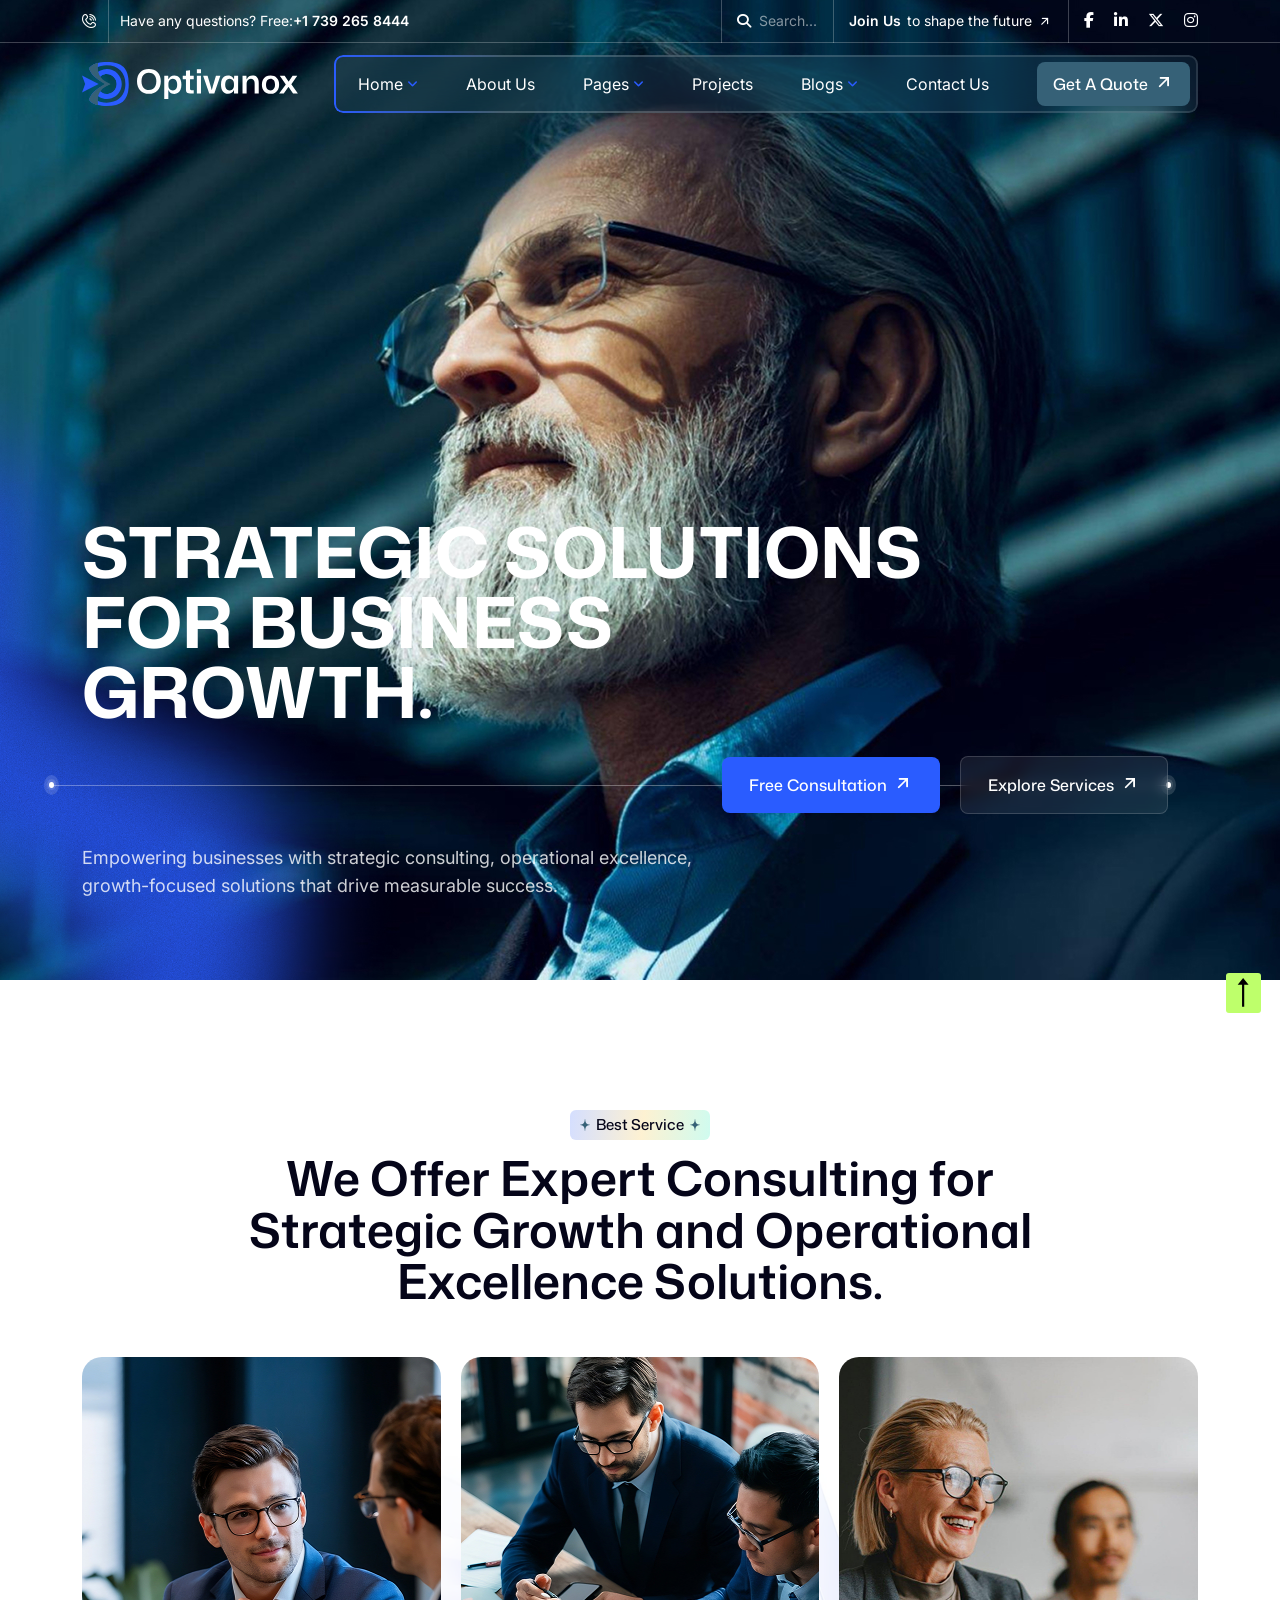
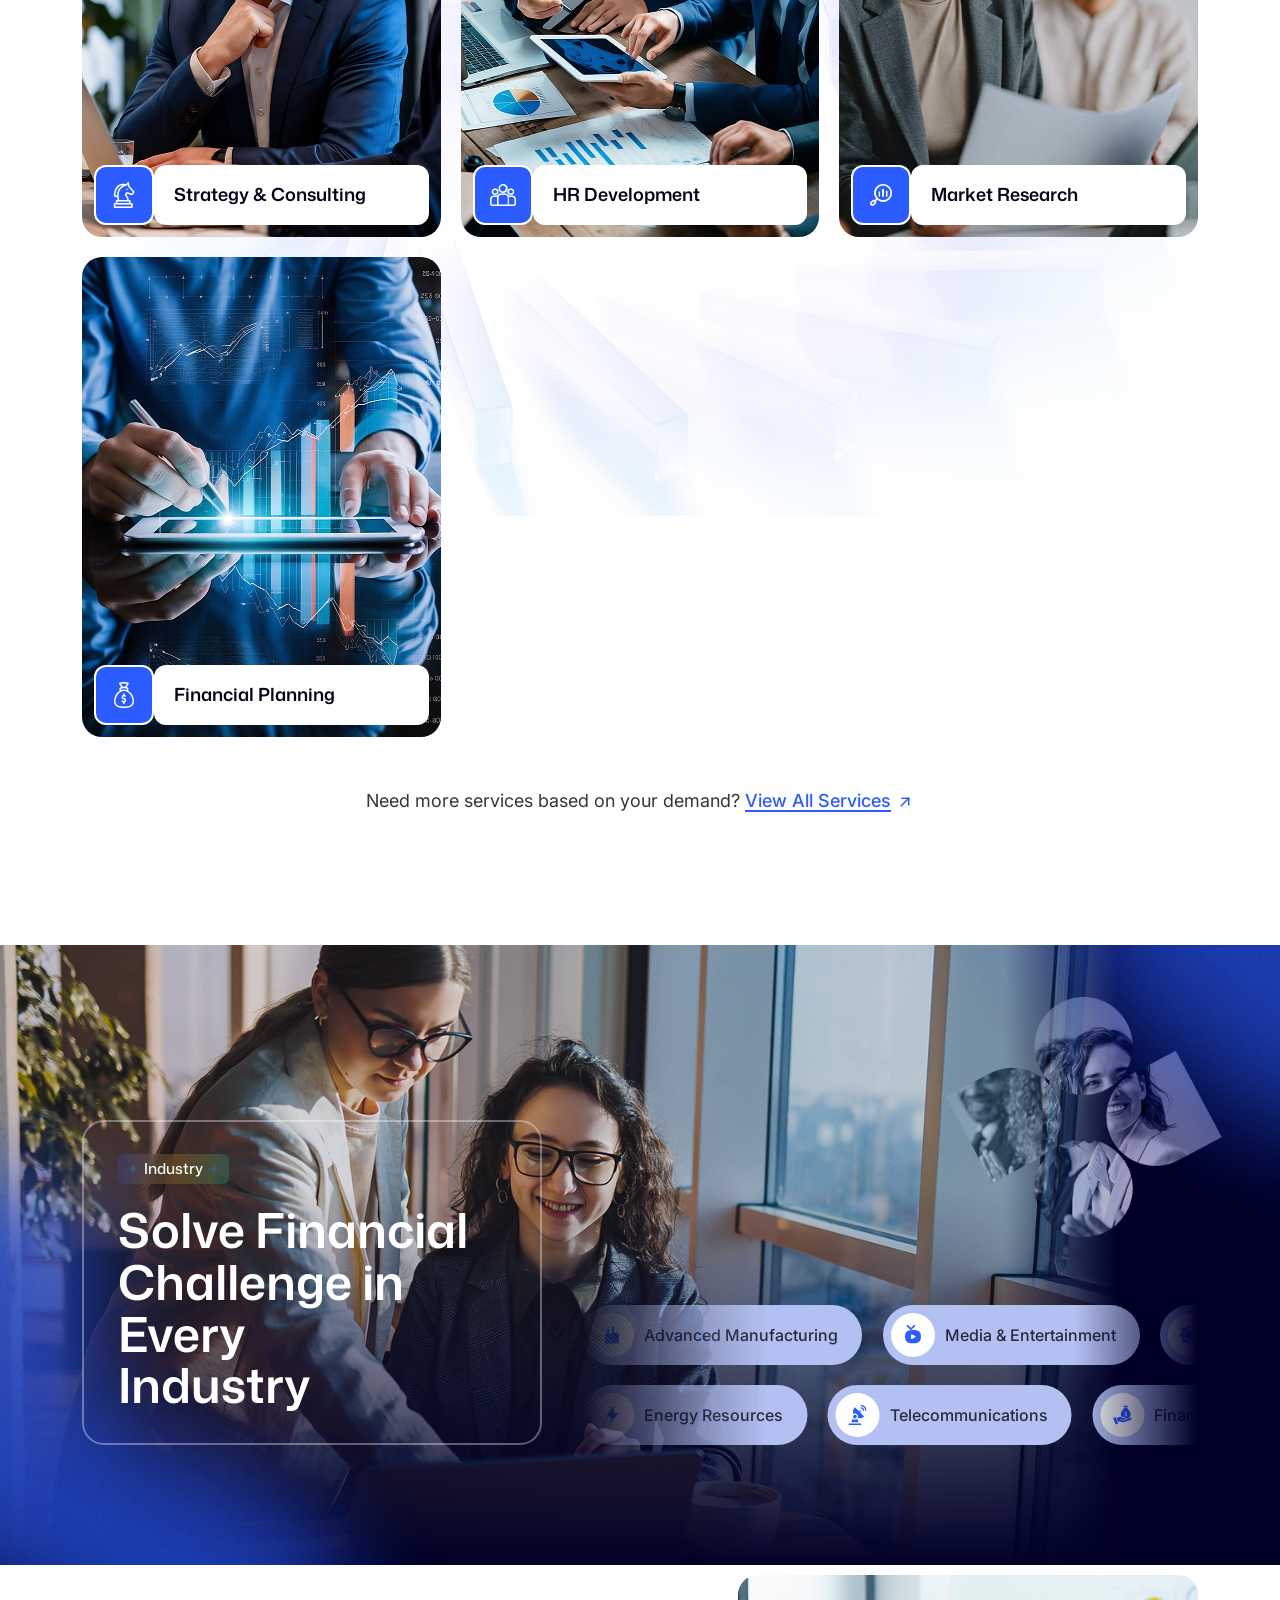
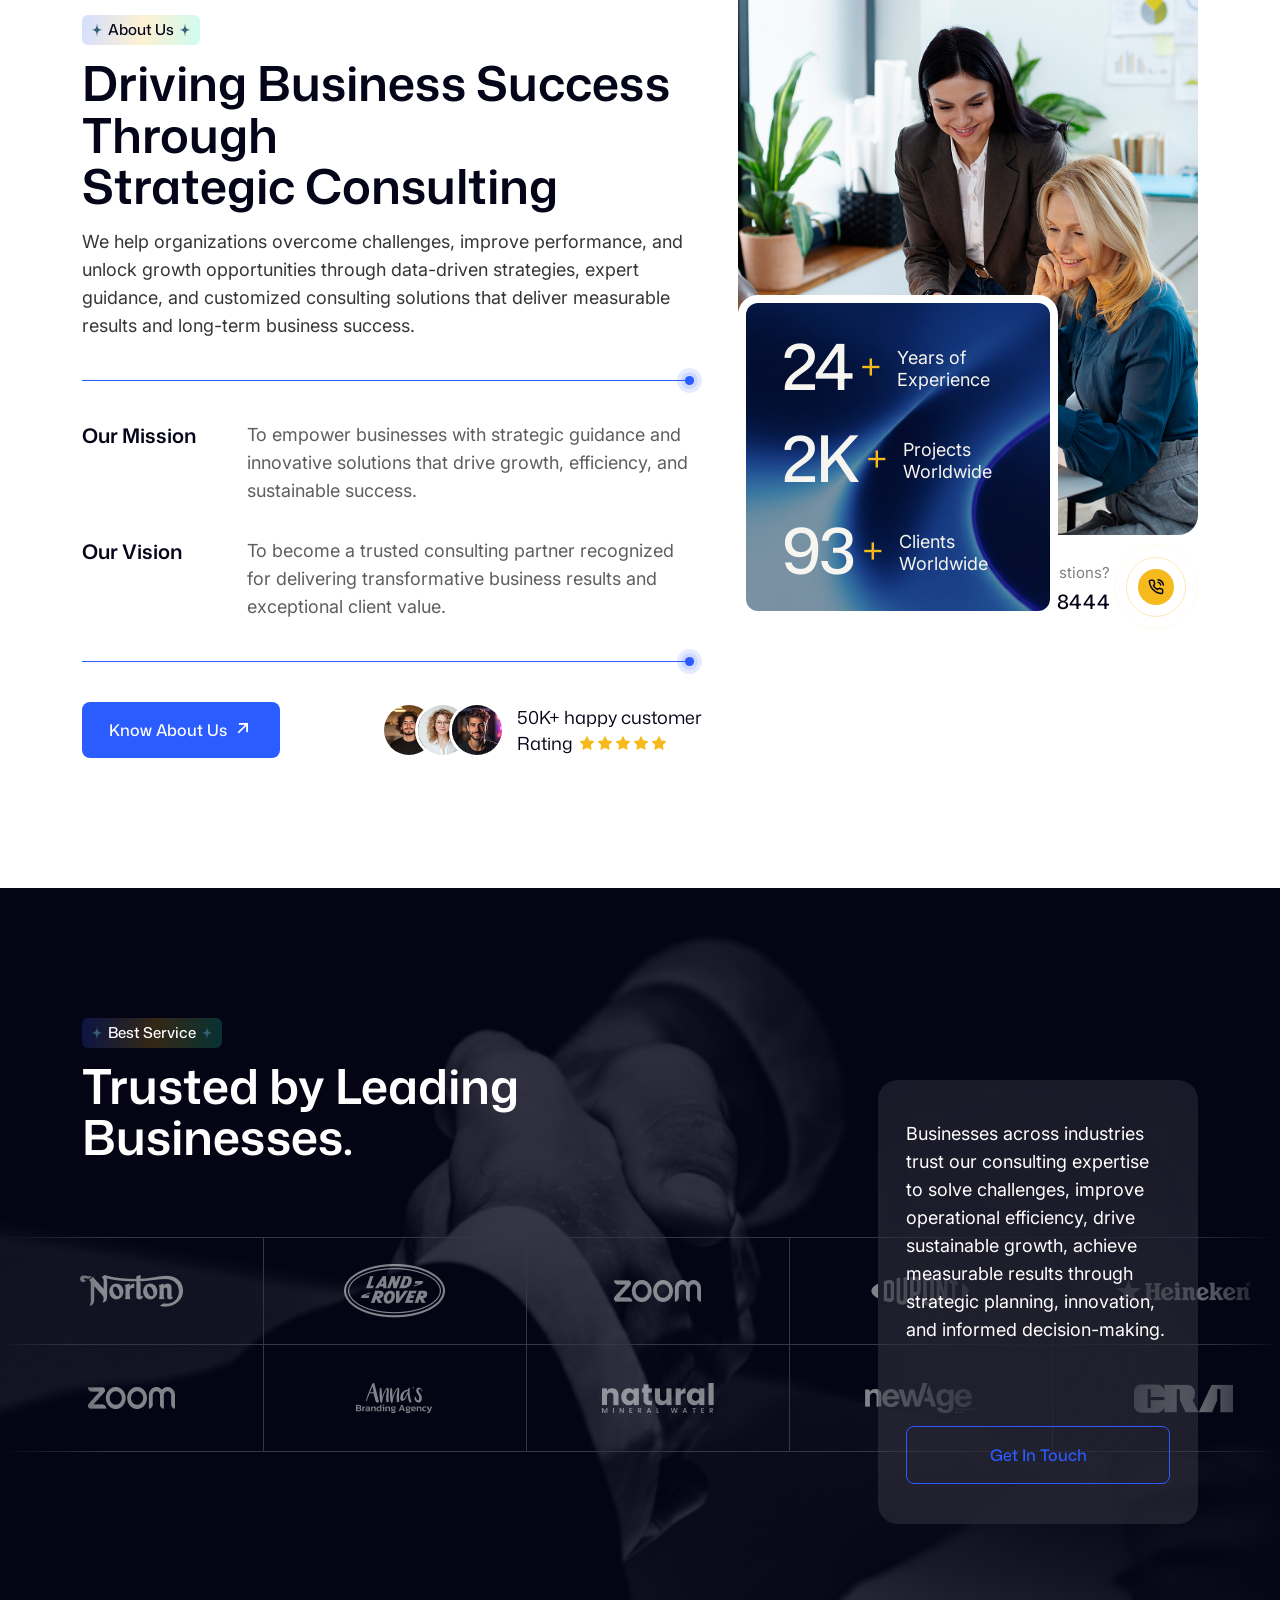
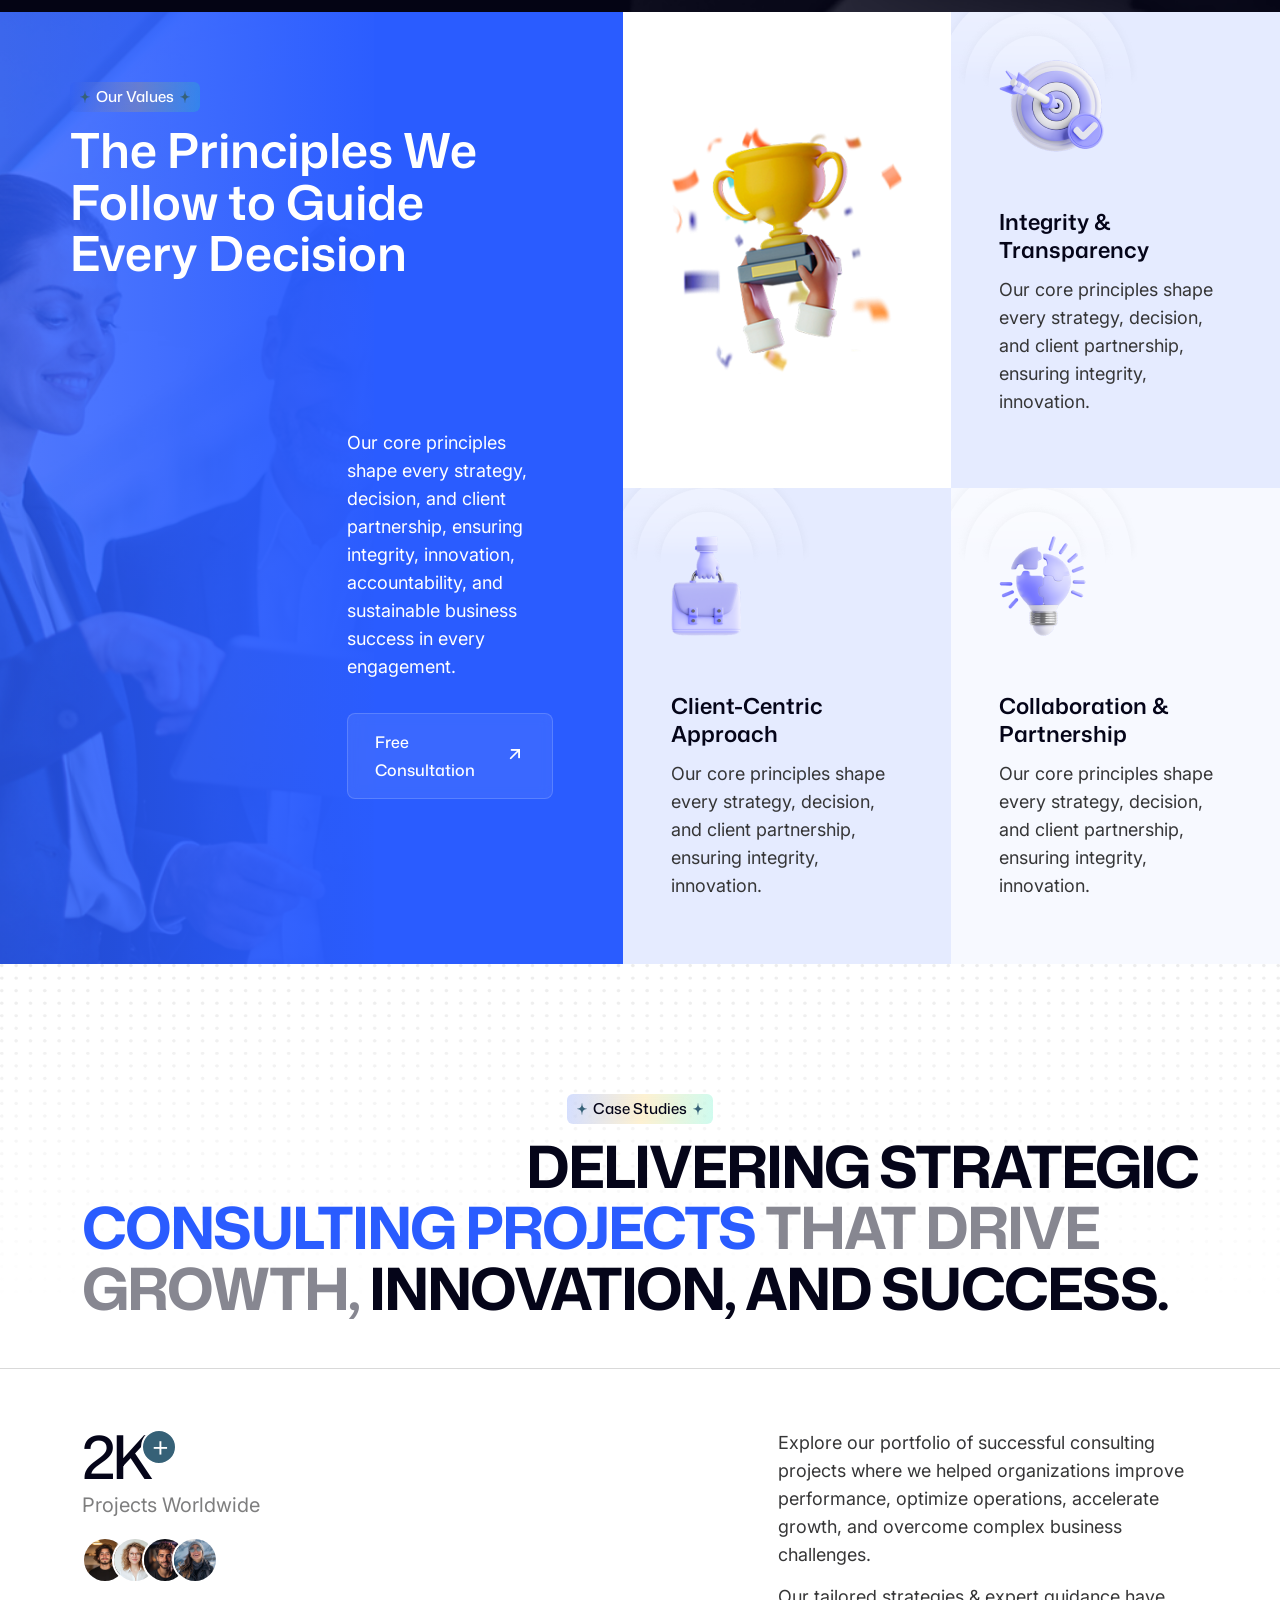
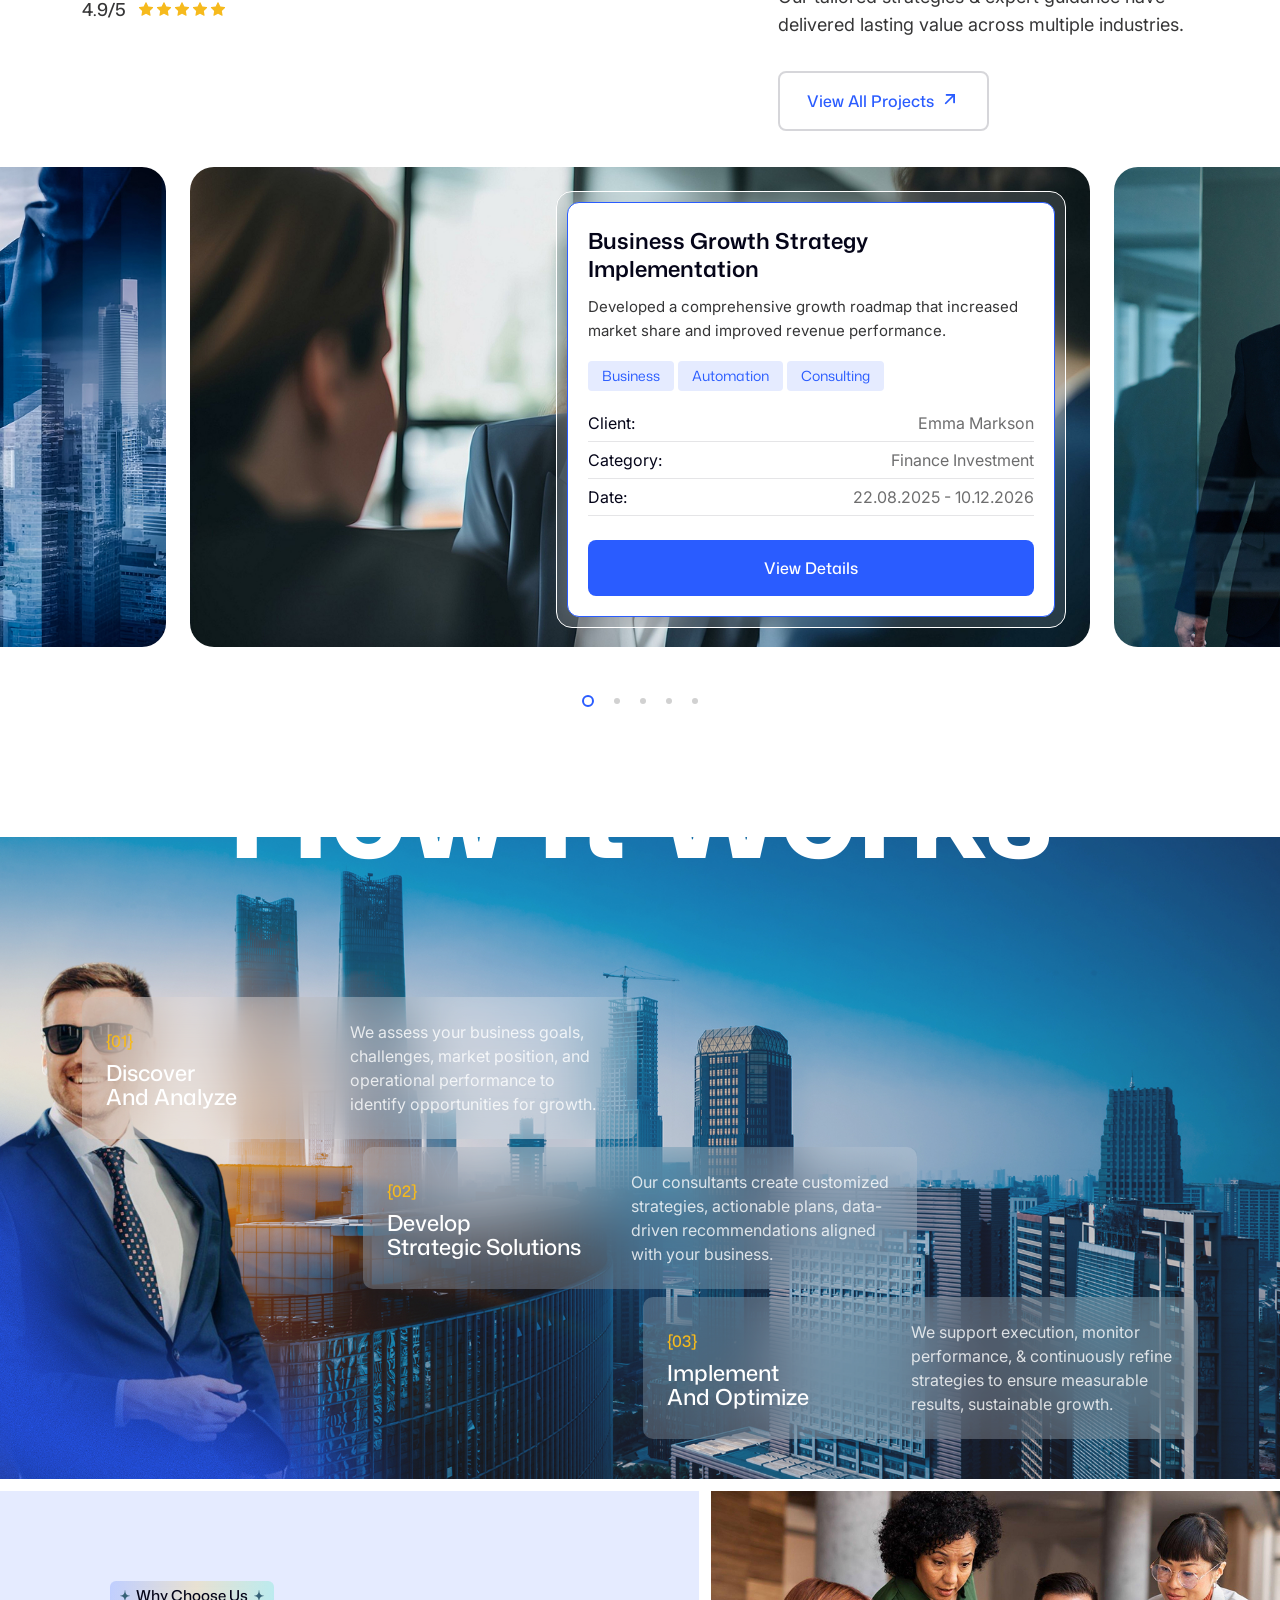
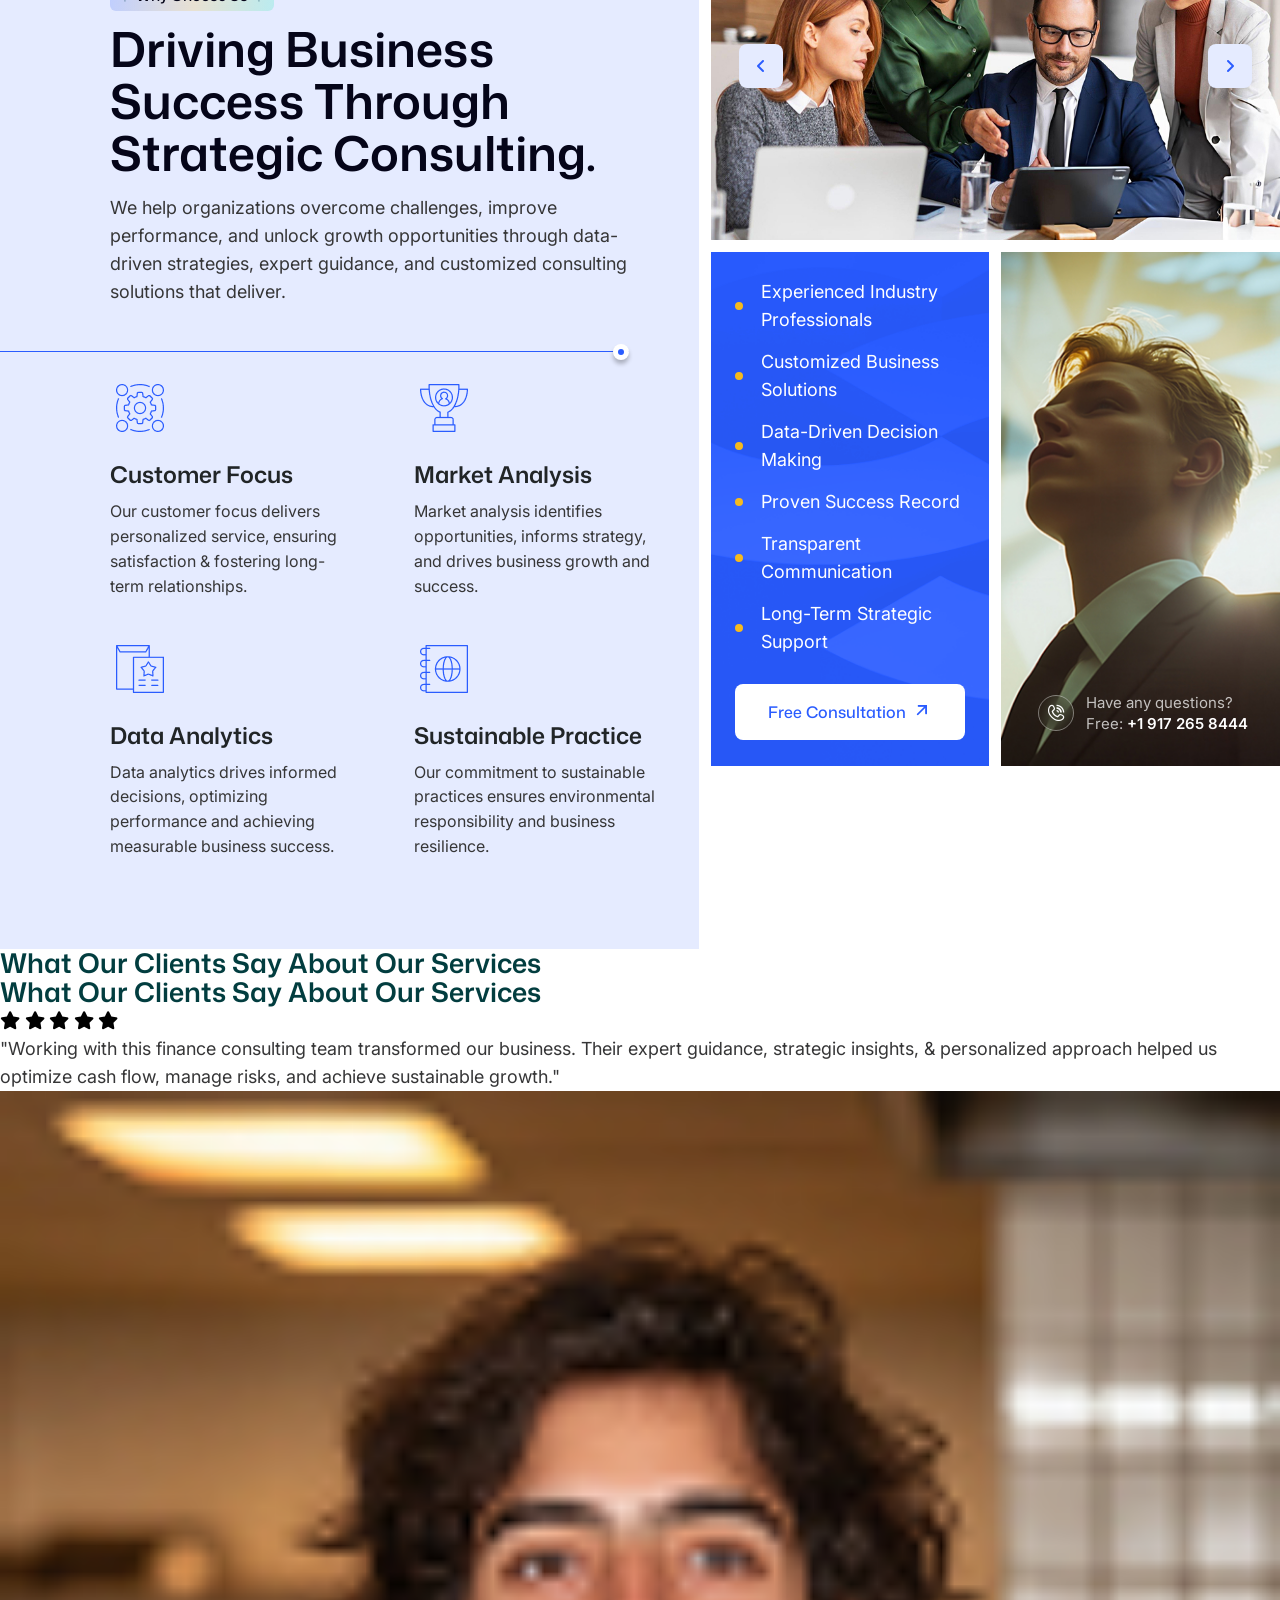
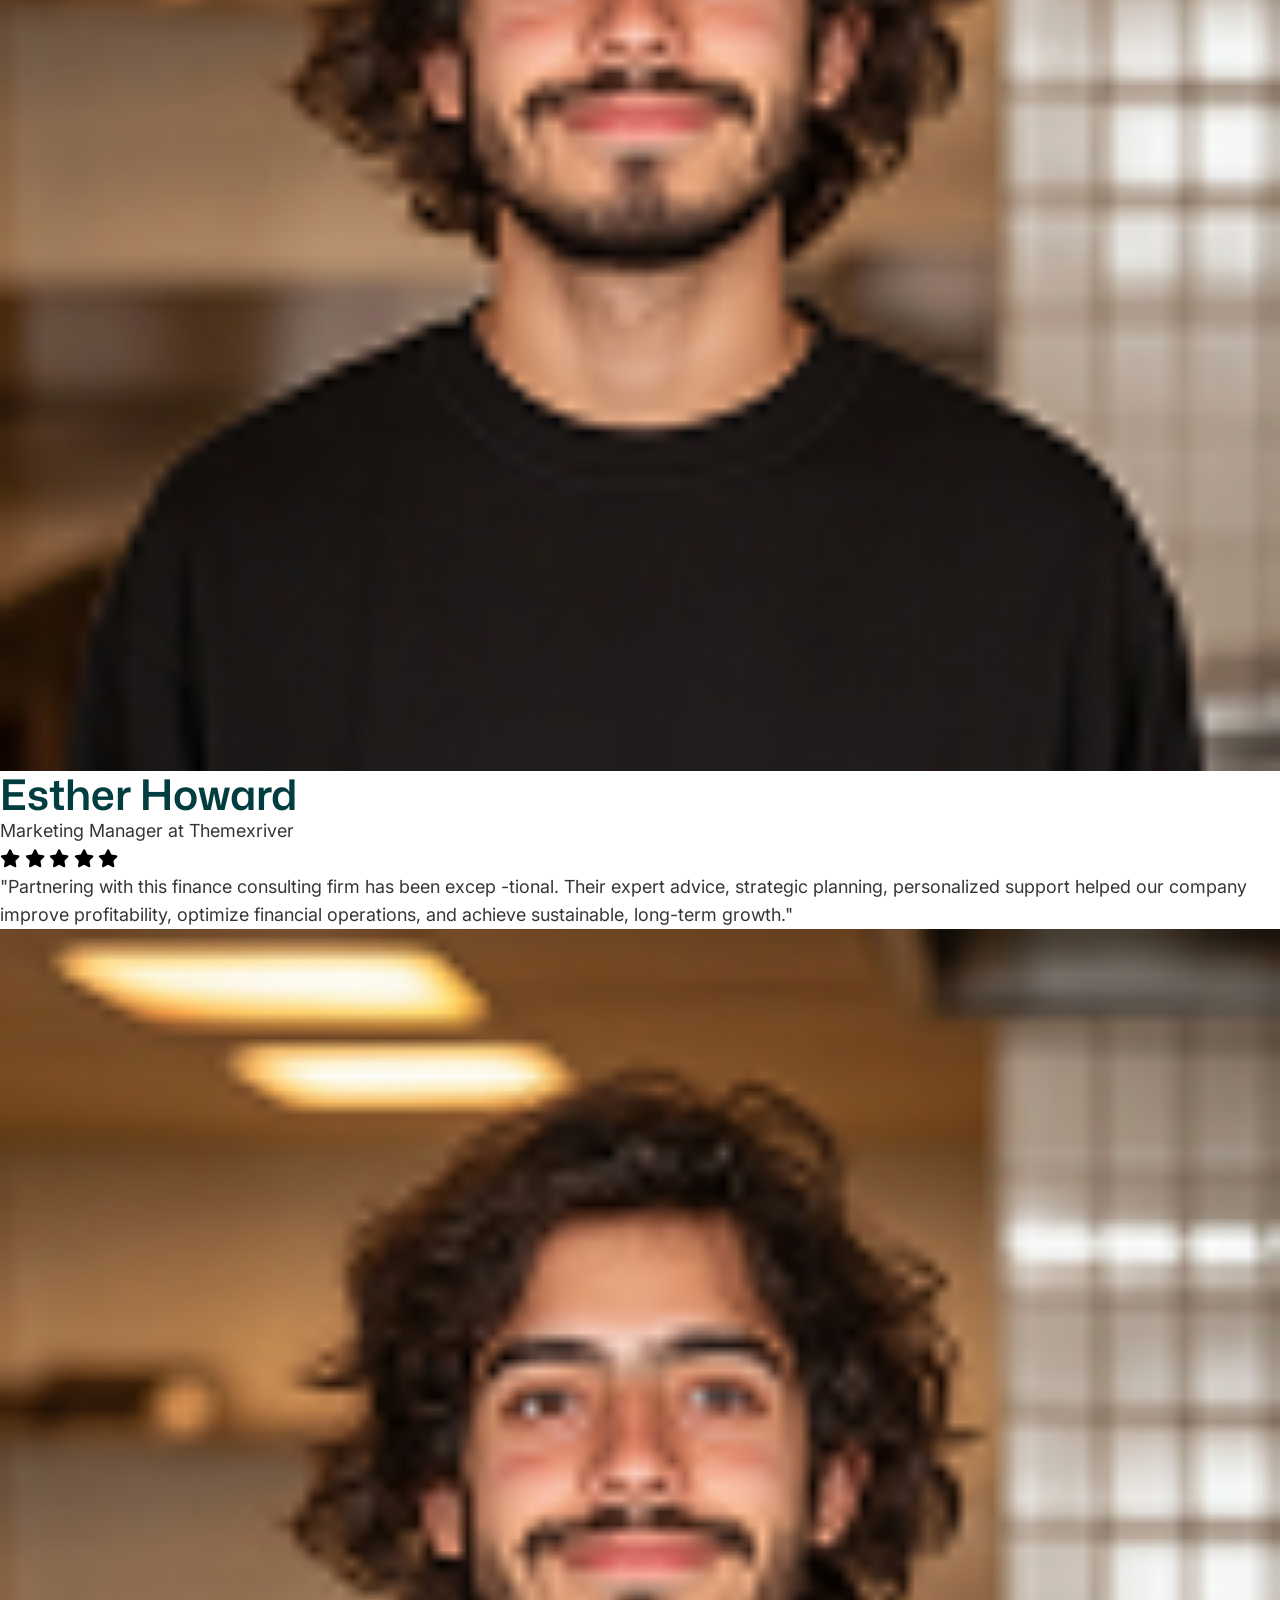
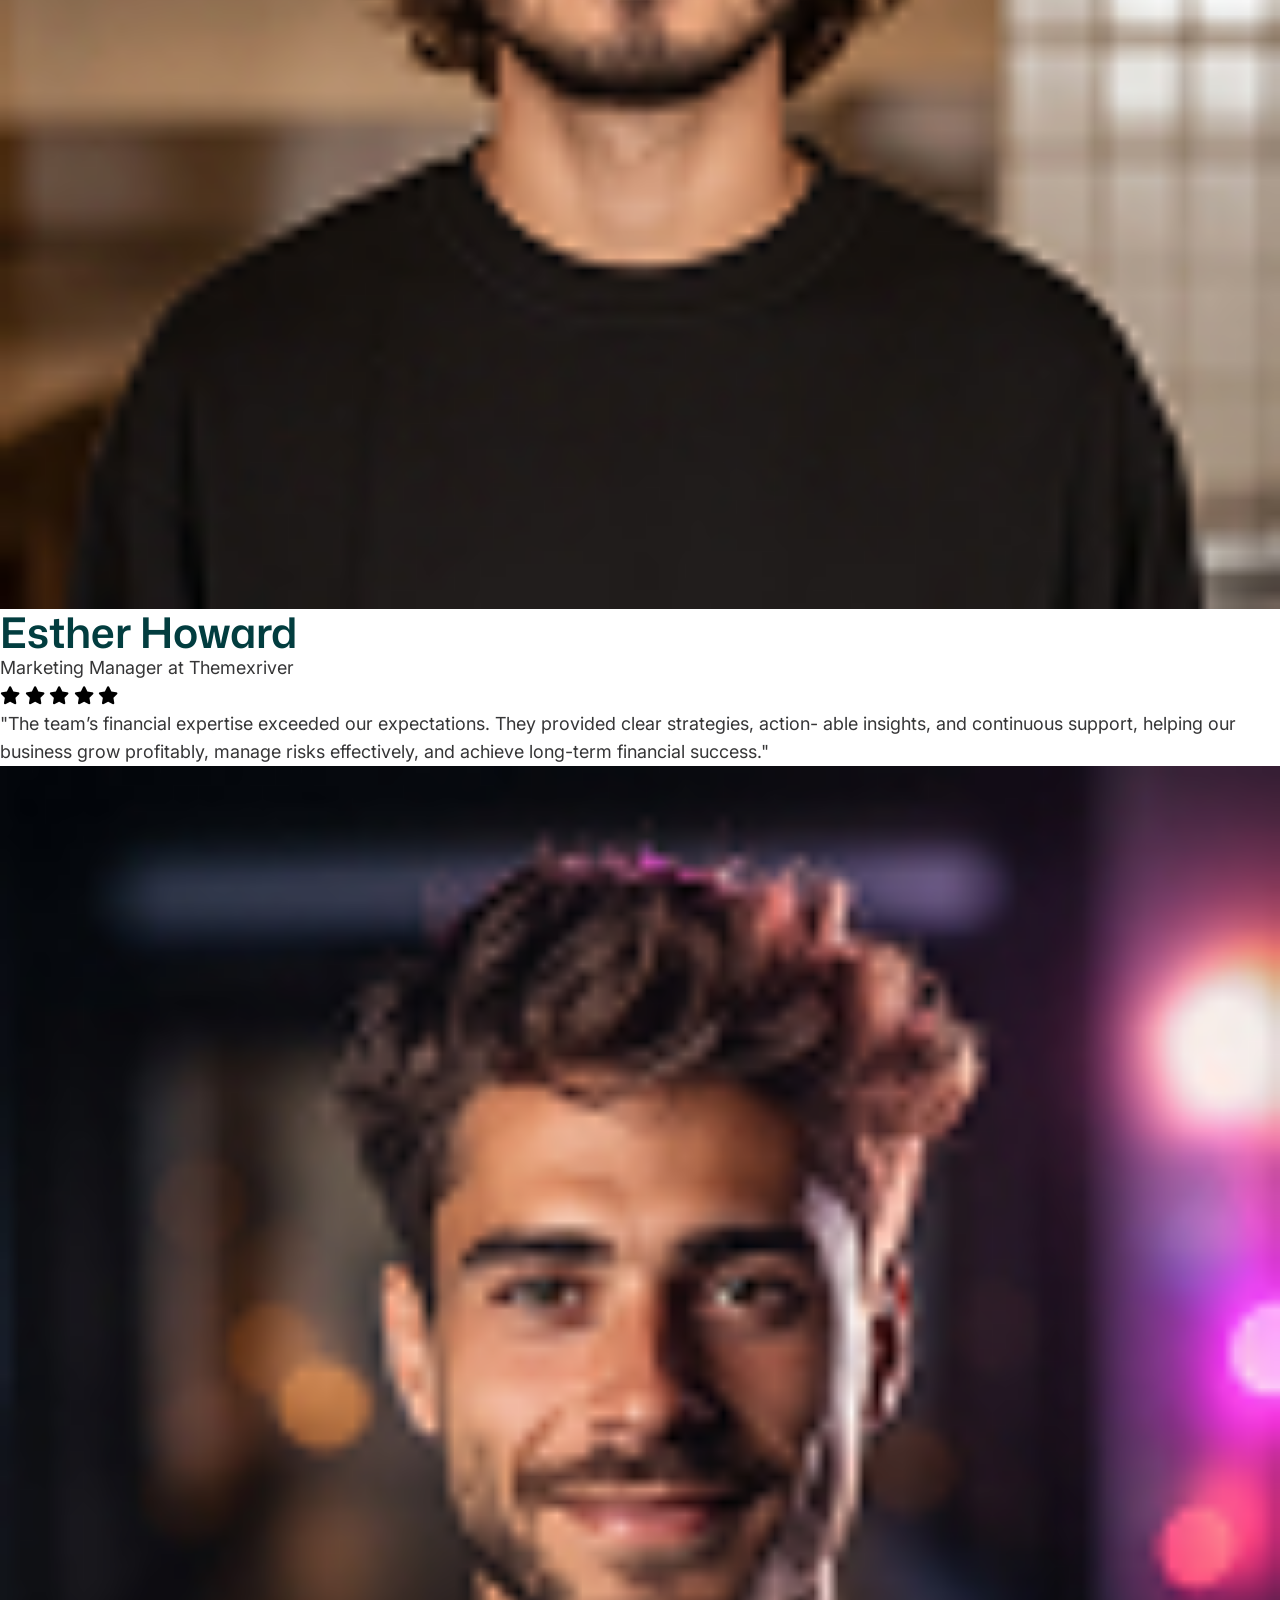
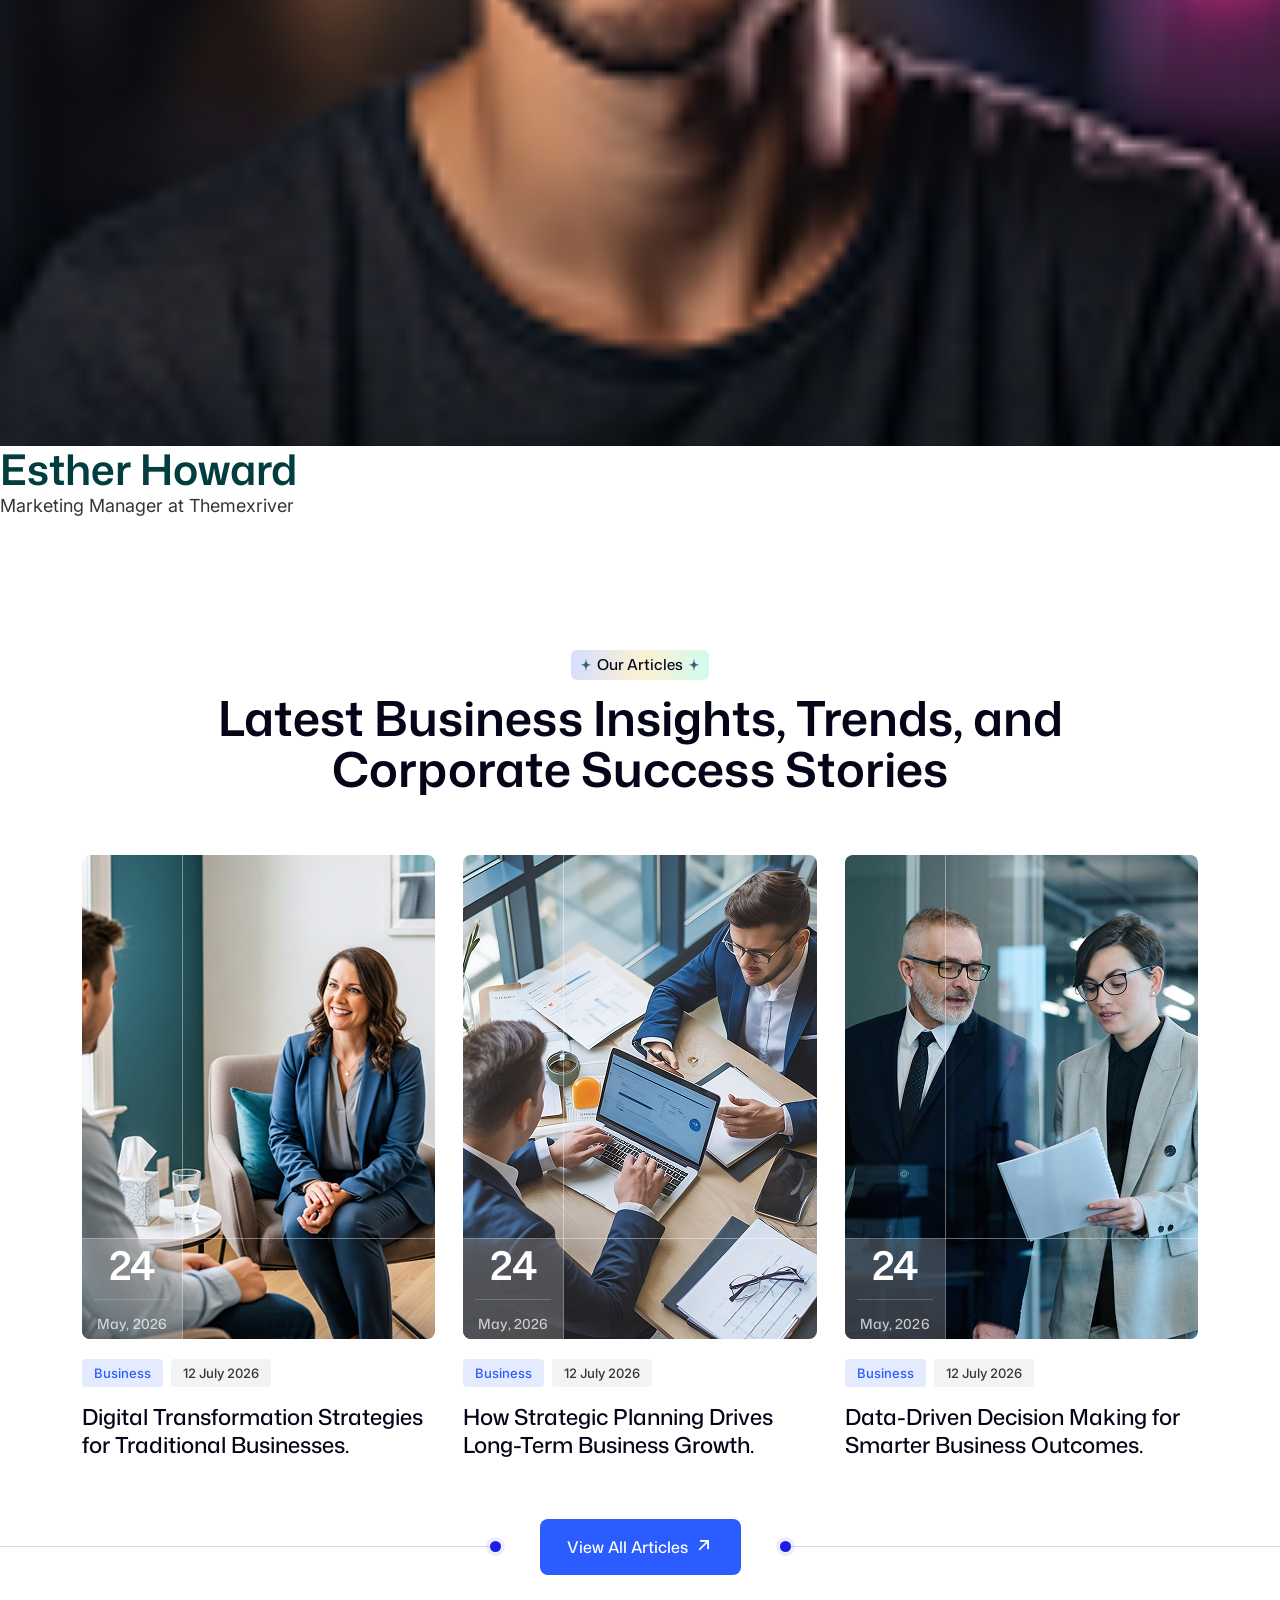
==== commit af4b6cc4: "h2-70%" ====
--- a/index-2.html
+++ b/index-2.html
@@ -1028,6 +1028,358 @@
             </section>
             <!-- projects-end -->
 
+            <!-- step-start -->
+            <section class="on-step-2-area">
+                <!-- bg-img -->
+                <div class="on-step-2-bg">
+                    <img src="assets/img/step/s2-bg-img.jpg" alt="">
+                </div>
+                <!-- bg-glow -->
+                <div class="on-step-2-glow">
+                    <img src="assets/img/step/s2-bg-color.png" alt="">
+                </div>
+                <!-- big-title -->
+                <div class="on-step-2-title">
+                    <h2>How It Works</h2>
+                </div>
+                <!-- figure -->
+                <div class="on-step-2-figure">
+                    <img src="assets/img/step/s2-main-img.png" alt="">
+                </div>
+
+                <div class="container on-container-1">
+                    <!-- step-cards -->
+                    <div class="on-step-2-cards">
+                        <div class="on-step-2-card">
+                            <div class="head-elm">
+                                <span class="num-elm">{01}</span>
+                                <h3 class="title-elm">Discover <br> And Analyze</h3>
+                            </div>
+                            <p class="text-elm">We assess your business goals, challenges, market position, and operational performance to identify opportunities for growth.</p>
+                        </div>
+                        <div class="on-step-2-card">
+                            <div class="head-elm">
+                                <span class="num-elm">{02}</span>
+                                <h3 class="title-elm">Develop <br> Strategic Solutions</h3>
+                            </div>
+                            <p class="text-elm">Our consultants create customized strategies, actionable plans, data-driven recommendations aligned with your business.</p>
+                        </div>
+                        <div class="on-step-2-card">
+                            <div class="head-elm">
+                                <span class="num-elm">{03}</span>
+                                <h3 class="title-elm">Implement <br> And Optimize</h3>
+                            </div>
+                            <p class="text-elm">We support execution, monitor performance, &amp; continuously refine strategies to ensure measurable results, sustainable growth.</p>
+                        </div>
+                    </div>
+                </div>
+            </section>
+            <!-- step-end -->
+
+            <!-- choose-start -->
+            <section class="on-choose-2-area">
+                <!-- left -->
+                <div class="on-choose-2-left">
+                    <!-- divider -->
+                    <div class="on-choose-2-divider">
+                        <span class="dot-elm"></span>
+                    </div>
+
+                    <!-- section-title -->
+                    <div class="on-choose-2-sec-title">
+                        <h4 class="on-subtitle-2">
+                            <svg width="10" height="12" viewBox="0 0 10 12" fill="none" xmlns="http://www.w3.org/2000/svg">
+                                <path d="M9.90287 6.11298C6.26062 6.71016 5.61311 7.46873 5.12748 11.8911C5.11129 12.0363 4.90085 12.0363 4.88466 11.8911C4.39903 7.46873 3.75152 6.72629 0.109267 6.11298C-0.0364225 6.09684 -0.0364225 5.88702 0.109267 5.87088C3.75152 5.27371 4.39903 4.53127 4.88466 0.108944C4.90085 -0.0363147 5.11129 -0.0363147 5.12748 0.108944C5.61311 4.53127 6.26062 5.25757 9.90287 5.87088C10.0324 5.88702 10.0324 6.0807 9.90287 6.11298Z" fill="#366177"/>
+                            </svg>
+                            <span class="text">
+                                Why Choose Us
+                            </span>
+                            <svg width="10" height="12" viewBox="0 0 10 12" fill="none" xmlns="http://www.w3.org/2000/svg">
+                                <path d="M9.90287 6.11298C6.26062 6.71016 5.61311 7.46873 5.12748 11.8911C5.11129 12.0363 4.90085 12.0363 4.88466 11.8911C4.39903 7.46873 3.75152 6.72629 0.109267 6.11298C-0.0364225 6.09684 -0.0364225 5.88702 0.109267 5.87088C3.75152 5.27371 4.39903 4.53127 4.88466 0.108944C4.90085 -0.0363147 5.11129 -0.0363147 5.12748 0.108944C5.61311 4.53127 6.26062 5.25757 9.90287 5.87088C10.0324 5.88702 10.0324 6.0807 9.90287 6.11298Z" fill="#366177"/>
+                            </svg>
+                        </h4>
+                        <h2 class="on-sec-title-2">Driving Business Success Through Strategic Consulting.</h2>
+                        <p class="on-p-2">We help organizations overcome challenges, improve performance, and unlock growth opportunities through data-driven strategies, expert guidance, and customized consulting solutions that deliver.</p>
+                    </div>
+
+                    <!-- features -->
+                    <div class="on-choose-2-features">
+                        <div class="on-choose-2-feature">
+                            <span class="icon-elm">
+                                <img src="assets/img/choose/c3-icon-1.png" alt="">
+                            </span>
+                            <h4 class="title-elm on-h-1">Customer Focus</h4>
+                            <p class="text-elm on-p-2">Our customer focus delivers personalized service, ensuring satisfaction &amp; fostering long-term relationships.</p>
+                        </div>
+                        <div class="on-choose-2-feature">
+                            <span class="icon-elm">
+                                <img src="assets/img/choose/c3-icon-2.png" alt="">
+                            </span>
+                            <h4 class="title-elm on-h-1">Market Analysis</h4>
+                            <p class="text-elm on-p-2">Market analysis identifies opportunities, informs strategy, and drives business growth and success.</p>
+                        </div>
+                        <div class="on-choose-2-feature">
+                            <span class="icon-elm">
+                                <img src="assets/img/choose/c3-icon-3.png" alt="">
+                            </span>
+                            <h4 class="title-elm on-h-1">Data Analytics</h4>
+                            <p class="text-elm on-p-2">Data analytics drives informed decisions, optimizing performance and achieving measurable business success.</p>
+                        </div>
+                        <div class="on-choose-2-feature">
+                            <span class="icon-elm">
+                                <img src="assets/img/choose/c3-icon-4.png" alt="">
+                            </span>
+                            <h4 class="title-elm on-h-1">Sustainable Practice</h4>
+                            <p class="text-elm on-p-2">Our commitment to sustainable practices ensures environmental responsibility and business resilience.</p>
+                        </div>
+                    </div>
+                </div>
+
+                <!-- right -->
+                <div class="on-choose-2-right">
+                    <!-- team-photo -->
+                    <div class="on-choose-2-slider wa-p-relative on_c2_slider wa-fix">
+                        <div class="swiper-wrapper">
+                            <div class="swiper-slide">
+                                <div class="on-choose-2-slider-item wa-fix wa-img-cover">
+                                    <img src="assets/img/choose/c3-slider-img-1.jpg" alt="">
+                                </div>
+                            </div>
+                            <div class="swiper-slide">
+                                <div class="on-choose-2-slider-item wa-fix wa-img-cover">
+                                    <img src="assets/img/choose/c3-slider-img-2.jpg" alt="">
+                                </div>
+                            </div>
+                        </div>
+                        <div class="on-choose-2-slider-btn has-left">
+                            <i class="fa-solid fa-angle-left"></i>
+                        </div>
+                        <div class="on-choose-2-slider-btn has-right">
+                            <i class="fa-solid fa-angle-right"></i>
+                        </div>
+                    </div>
+
+                    <div class="on-choose-2-bottom">
+                        <!-- list-card -->
+                        <div class="on-choose-2-list-card">
+                            <div class="bg-img">
+                                <img src="assets/img/choose/c3-card-bg.png" alt="">
+                            </div>
+                            <ul>
+                                <li>Experienced Industry Professionals</li>
+                                <li>Customized Business Solutions</li>
+                                <li>Data-Driven Decision Making</li>
+                                <li>Proven Success Record</li>
+                                <li>Transparent Communication</li>
+                                <li>Long-Term Strategic Support</li>
+                            </ul>
+                            <!-- primary-btn -->
+                            <a href="contact-us.html" aria-label="Free Consultation" class="on-pr-btn-3">
+                                <span class="text">
+                                    Free Consultation
+                                </span>
+                                <span class="icon">
+                                    <i class="flaticon-up-right-arrow flaticon"></i>
+                                </span>
+                            </a>
+                        </div>
+
+                        <!-- photo-card -->
+                        <div class="on-choose-2-photo-card">
+                            <img src="assets/img/choose/c3-img-1.jpg" alt="Consultant portrait">
+                            <div class="contact-elm">
+                                <span class="icon-elm">
+                                    <i class="flaticon-telephone flaticon"></i>
+                                </span>
+                                <p>Have any questions? <br> Free: <a href="tel:+19172658444">+1 917 265 8444</a></p>
+                            </div>
+                        </div>
+                    </div>
+                </div>
+            </section>
+            <!-- choose-end -->
+
+            <!-- testimonial-start -->
+            <section class="on-testimonial-2-area">
+                <div class="on-testimonial-2-marquee">
+                    <div>
+                        <div class="on-testimonial-2-wrap">
+                            <h4 class="text-elm on-h-1">
+                                What Our Clients Say About Our Services
+                            </h4>
+                            <h4 class="text-elm on-h-1">
+                                What Our Clients Say About Our Services
+                            </h4>
+                        </div>
+                    </div>
+                </div>
+                <div class="on-testimonial-2-card">
+                    <div class="on-testimonial-2-card-single">
+                        <div class="icon">
+                            <i class="fa-solid fa-star"></i>
+                            <i class="fa-solid fa-star"></i>
+                            <i class="fa-solid fa-star"></i>
+                            <i class="fa-solid fa-star"></i>
+                            <i class="fa-solid fa-star"></i>
+                        </div>
+                        <p class="on-p-2 comment">"Working with this finance consulting team transformed our business. Their expert guidance, strategic insights, & personalized approach helped us optimize cash flow, manage risks, and achieve sustainable growth."</p>
+
+                        <div class="author">
+                            <div class="author-img wa-fix wa-img-cover">
+                                <img src="assets/img/testimonial/author-img-1.jpg" alt="">
+                            </div>
+                            <div class="author-content">
+                                <h3 class="author-name on-h-1">Esther Howard</h3>
+                                <p class="author-disc on-p-2">Marketing Manager at Themexriver</p>
+                            </div>
+                        </div>
+                    </div>
+                    <div class="on-testimonial-2-card-single">
+                        <div class="icon">
+                            <i class="fa-solid fa-star"></i>
+                            <i class="fa-solid fa-star"></i>
+                            <i class="fa-solid fa-star"></i>
+                            <i class="fa-solid fa-star"></i>
+                            <i class="fa-solid fa-star"></i>
+                        </div>
+                        <p class="on-p-2 comment">"Partnering with this finance consulting firm has been excep -tional. Their expert advice, strategic planning, personalized support helped our company improve profitability, optimize financial operations, and achieve sustainable, long-term growth."</p>
+
+                        <div class="author">
+                            <div class="author-img wa-fix wa-img-cover">
+                                <img src="assets/img/testimonial/author-img-1.jpg" alt="">
+                            </div>
+                            <div class="author-content">
+                                <h3 class="author-name on-h-1">Esther Howard</h3>
+                                <p class="author-disc on-p-2">Marketing Manager at Themexriver</p>
+                            </div>
+                        </div>
+                    </div>
+                    <div class="on-testimonial-2-card-single">
+                        <div class="icon">
+                            <i class="fa-solid fa-star"></i>
+                            <i class="fa-solid fa-star"></i>
+                            <i class="fa-solid fa-star"></i>
+                            <i class="fa-solid fa-star"></i>
+                            <i class="fa-solid fa-star"></i>
+                        </div>
+                        <p class="on-p-2 comment">"The team’s financial expertise exceeded our expectations. They provided clear strategies, action- able insights, and continuous support, helping our business grow profitably, manage risks effectively, and achieve long-term financial success."</p>
+
+                        <div class="author">
+                            <div class="author-img wa-fix wa-img-cover">
+                                <img src="assets/img/testimonial/author-img-3.jpg" alt="">
+                            </div>
+                            <div class="author-content">
+                                <h3 class="author-name on-h-1">Esther Howard</h3>
+                                <p class="author-disc on-p-2">Marketing Manager at Themexriver</p>
+                            </div>
+                        </div>
+                    </div>
+                </div>
+            </section>
+            <!-- testimonial-end -->
+
+            <!-- blog-start -->
+            <section class="on-blog-2-area pt-130 pb-130">
+                <div class="container on-container-1">
+                    <!-- section-title -->
+                    <div class="on-blog-2-sec-title">
+                        <h4 class="on-subtitle-2">
+                            <svg width="10" height="12" viewBox="0 0 10 12" fill="none" xmlns="http://www.w3.org/2000/svg">
+                                <path d="M9.90287 6.11298C6.26062 6.71016 5.61311 7.46873 5.12748 11.8911C5.11129 12.0363 4.90085 12.0363 4.88466 11.8911C4.39903 7.46873 3.75152 6.72629 0.109267 6.11298C-0.0364225 6.09684 -0.0364225 5.88702 0.109267 5.87088C3.75152 5.27371 4.39903 4.53127 4.88466 0.108944C4.90085 -0.0363147 5.11129 -0.0363147 5.12748 0.108944C5.61311 4.53127 6.26062 5.25757 9.90287 5.87088C10.0324 5.88702 10.0324 6.0807 9.90287 6.11298Z" fill="#366177"/>
+                            </svg>
+                            <span class="text">
+                                Our Articles
+                            </span>
+                            <svg width="10" height="12" viewBox="0 0 10 12" fill="none" xmlns="http://www.w3.org/2000/svg">
+                                <path d="M9.90287 6.11298C6.26062 6.71016 5.61311 7.46873 5.12748 11.8911C5.11129 12.0363 4.90085 12.0363 4.88466 11.8911C4.39903 7.46873 3.75152 6.72629 0.109267 6.11298C-0.0364225 6.09684 -0.0364225 5.88702 0.109267 5.87088C3.75152 5.27371 4.39903 4.53127 4.88466 0.108944C4.90085 -0.0363147 5.11129 -0.0363147 5.12748 0.108944C5.61311 4.53127 6.26062 5.25757 9.90287 5.87088C10.0324 5.88702 10.0324 6.0807 9.90287 6.11298Z" fill="#366177"/>
+                            </svg>
+                        </h4>
+                        <h2 class="on-sec-title-2">Latest Business Insights, Trends, and Corporate Success Stories</h2>
+                    </div>
+
+                    <!-- blog-grid -->
+                    <div class="on-blog-2-grid">
+                        <!-- card -->
+                        <article class="on-blog-2-card">
+                            <div class="img-elm">
+                                <img src="assets/img/blog/b2-img-1.jpg" alt="Two colleagues discussing digital transformation strategy">
+                                <div class="date-elm">
+                                    <span class="day-elm">24</span>
+                                    <span class="divider-elm"></span>
+                                    <span class="month-elm">May, 2026</span>
+                                </div>
+                            </div>
+                            <ul class="meta-elm wa-ul">
+                                <li>Business</li>
+                                <li>12 July 2026</li>
+                            </ul>
+                            <h3 class="title-elm">
+                                <a href="blog-details.html">Digital Transformation Strategies for Traditional Businesses.</a>
+                            </h3>
+                        </article>
+
+                        <!-- card -->
+                        <article class="on-blog-2-card">
+                            <div class="img-elm">
+                                <img src="assets/img/blog/b2-img-2.jpg" alt="Consultants reviewing strategic plans around a laptop">
+                                <div class="date-elm">
+                                    <span class="day-elm">24</span>
+                                    <span class="divider-elm"></span>
+                                    <span class="month-elm">May, 2026</span>
+                                </div>
+                            </div>
+                            <ul class="meta-elm wa-ul">
+                                <li>Business</li>
+                                <li>12 July 2026</li>
+                            </ul>
+                            <h3 class="title-elm">
+                                <a href="blog-details.html">How Strategic Planning Drives Long-Term Business Growth.</a>
+                            </h3>
+                        </article>
+
+                        <!-- card -->
+                        <article class="on-blog-2-card">
+                            <div class="img-elm">
+                                <img src="assets/img/blog/b2-img-3.jpg" alt="Two colleagues reviewing a report together">
+                                <div class="date-elm">
+                                    <span class="day-elm">24</span>
+                                    <span class="divider-elm"></span>
+                                    <span class="month-elm">May, 2026</span>
+                                </div>
+                            </div>
+                            <ul class="meta-elm wa-ul">
+                                <li>Business</li>
+                                <li>12 July 2026</li>
+                            </ul>
+                            <h3 class="title-elm">
+                                <a href="blog-details.html">Data-Driven Decision Making for Smarter Business Outcomes.</a>
+                            </h3>
+                        </article>
+                    </div>
+                </div>
+
+                <!-- line-and-button -->
+                <div class="on-blog-2-bottom">
+                    <span class="line-elm">
+                        <span class="dot-elm"></span>
+                    </span>
+                    <!-- primary-btn -->
+                    <a href="blog.html" aria-label="View All Articles" class="on-pr-btn-3">
+                        <span class="text">
+                            View All Articles
+                        </span>
+                        <span class="icon">
+                            <i class="flaticon-up-right-arrow flaticon"></i>
+                        </span>
+                    </a>
+                    <span class="line-elm">
+                        <span class="dot-elm has-right"></span>
+                    </span>
+
+                </div>
+            </section>
+            <!-- blog-end -->
+
             <!-- offcanvas-start -->
             <div class="wa-offcanvas-area   offcanvas_box_active lenis lenis-smooth ">
                 <div class="wa-offcanvas-wrap ">
--- a/assets/css/main.css
+++ b/assets/css/main.css
@@ -6819,6 +6819,190 @@
     features-2-end
 */
 /*
+    step-2-start
+*/
+.on-step-2-area {
+  position: relative;
+  z-index: 1;
+  overflow: hidden;
+  background-color: var(--on-clr-h-2);
+  padding: 438px 0 40px;
+}
+@media only screen and (min-width: 1200px) and (max-width: 1399px) {
+  .on-step-2-area {
+    padding: 160px 0 40px;
+  }
+}
+@media only screen and (min-width: 992px) and (max-width: 1199px) {
+  .on-step-2-area {
+    padding: 130px 0 40px;
+  }
+}
+@media only screen and (min-width: 768px) and (max-width: 991px), (max-width: 767px) {
+  .on-step-2-area {
+    padding: 60px 0 50px;
+  }
+}
+.on-step-2-bg {
+  position: absolute;
+  inset: 0;
+  z-index: -2;
+  background-color: var(--on-clr-h-2);
+}
+.on-step-2-bg img {
+  width: 100%;
+  height: 100%;
+  object-fit: cover;
+  opacity: 90%;
+}
+.on-step-2-glow {
+  position: absolute;
+  left: 0;
+  bottom: 0;
+  z-index: -1;
+  width: 37%;
+  pointer-events: none;
+}
+@media only screen and (min-width: 992px) and (max-width: 1199px), only screen and (min-width: 768px) and (max-width: 991px), (max-width: 767px) {
+  .on-step-2-glow {
+    display: none;
+  }
+}
+.on-step-2 {
+  /* oversized display type, deliberately cropped by the section's own
+     overflow:hidden — only its bottom sliver shows */
+}
+.on-step-2-title {
+  position: absolute;
+  top: -92px;
+  left: 0;
+  z-index: 1;
+  width: 100%;
+  pointer-events: none;
+  text-align: center;
+}
+.on-step-2-title h2 {
+  font-family: var(--on-font-2);
+  font-weight: 700;
+  font-size: 180px;
+  line-height: 1;
+  color: #fff;
+  white-space: nowrap;
+  margin-bottom: 0;
+  letter-spacing: -2%;
+}
+@media only screen and (min-width: 1400px) and (max-width: 1599px) {
+  .on-step-2-title h2 {
+    font-size: 150px;
+  }
+}
+@media only screen and (min-width: 1200px) and (max-width: 1399px) {
+  .on-step-2-title h2 {
+    font-size: 128px;
+  }
+}
+@media only screen and (min-width: 992px) and (max-width: 1199px), only screen and (min-width: 768px) and (max-width: 991px), (max-width: 767px) {
+  .on-step-2-title {
+    display: none;
+  }
+}
+.on-step-2-figure {
+  position: absolute;
+  left: -40px;
+  bottom: -40px;
+  z-index: -2;
+  width: 26.4%;
+}
+@media only screen and (min-width: 768px) and (max-width: 991px), (max-width: 767px) {
+  .on-step-2-figure {
+    display: none;
+  }
+}
+.on-step-2-cards {
+  position: relative;
+  z-index: 2;
+}
+.on-step-2 {
+  /* the diagonal stagger is just each card shifted right + down from the
+     last, in percentages so it scales with the container instead of
+     needing its own breakpoint math */
+}
+.on-step-2-card {
+  position: relative;
+  display: flex;
+  align-items: center;
+  gap: 24px;
+  width: 49.7%;
+  min-height: 142px;
+  padding: 20px 24px;
+  border-radius: 10px;
+  background: rgba(255, 255, 255, 0.2);
+  backdrop-filter: blur(32px);
+}
+.on-step-2-card:nth-child(2) {
+  margin-top: 8px;
+  margin-left: 25.14%;
+}
+.on-step-2-card:nth-child(3) {
+  margin-top: 8px;
+  margin-left: 50.28%;
+}
+.on-step-2-card .head-elm {
+  flex: 0 0 220px;
+}
+.on-step-2-card .num-elm {
+  display: block;
+  font-family: var(--on-font-2);
+  font-size: 16px;
+  font-weight: 500;
+  color: #f6ba1d;
+  margin-bottom: 6px;
+}
+.on-step-2-card .title-elm {
+  font-family: var(--on-font-2);
+  font-size: 22px;
+  font-weight: 500;
+  line-height: 1.09;
+  color: #fff;
+  margin-bottom: 0;
+}
+.on-step-2-card .text-elm {
+  flex: 1;
+  max-width: 376px;
+  font-family: var(--on-font-1);
+  font-size: 16px;
+  font-weight: 400;
+  line-height: 1.5;
+  color: rgba(255, 255, 255, 0.8);
+  margin-bottom: 0;
+}
+@media only screen and (min-width: 992px) and (max-width: 1199px) {
+  .on-step-2-card {
+    gap: 16px;
+  }
+  .on-step-2-card .head-elm {
+    flex-basis: 170px;
+  }
+}
+@media only screen and (min-width: 768px) and (max-width: 991px), (max-width: 767px) {
+  .on-step-2-card {
+    width: 100%;
+    flex-wrap: wrap;
+    gap: 12px;
+  }
+  .on-step-2-card:nth-child(2), .on-step-2-card:nth-child(3) {
+    margin-top: 16px;
+    margin-left: 0;
+  }
+  .on-step-2-card .head-elm {
+    flex-basis: 100%;
+  }
+}
+
+/*
+    step-2-end
+*/
+/*
     price-1-start
 */
 .on-price-1-sec-title {
@@ -9265,6 +9449,305 @@
 }
 /*
     choose-1-end
+*/
+/*
+    choose-2-start
+*/
+.on-choose-2-area {
+  display: flex;
+  align-items: stretch;
+  gap: 12px;
+  margin-top: 12px;
+}
+@media only screen and (min-width: 992px) and (max-width: 1199px) {
+  .on-choose-2-area {
+    flex-direction: column;
+  }
+}
+@media only screen and (min-width: 768px) and (max-width: 991px), (max-width: 767px) {
+  .on-choose-2-area {
+    flex-direction: column;
+  }
+}
+.on-choose-2-left {
+  position: relative;
+  z-index: 1;
+  flex: 0 0 54.6%;
+  overflow: hidden;
+  background-color: #e5ebff;
+  padding: 130px 88px 130px 260px;
+}
+@media only screen and (min-width: 1400px) and (max-width: 1599px) {
+  .on-choose-2-left {
+    padding: 110px 60px 110px 160px;
+  }
+}
+@media only screen and (min-width: 1200px) and (max-width: 1399px) {
+  .on-choose-2-left {
+    padding: 90px 40px 90px 110px;
+  }
+}
+@media only screen and (min-width: 992px) and (max-width: 1199px) {
+  .on-choose-2-left {
+    padding: 80px 40px 80px 70px;
+  }
+}
+@media only screen and (min-width: 768px) and (max-width: 991px), (max-width: 767px) {
+  .on-choose-2-left {
+    flex-basis: auto;
+    padding: 60px 24px;
+  }
+}
+.on-choose-2 {
+  /* the line bleeds edge to edge across the panel, ignoring its padding */
+}
+.on-choose-2-divider {
+  position: absolute;
+  left: 0;
+  right: 0;
+  top: 43.5%;
+  height: 1px;
+  background-color: var(--on-clr-pr-2);
+  width: 90%;
+}
+@media only screen and (min-width: 992px) and (max-width: 1199px) {
+  .on-choose-2-divider {
+    display: none;
+  }
+}
+.on-choose-2-divider .dot-elm {
+  position: absolute;
+  right: 0px;
+  top: 50%;
+  width: 16px;
+  height: 16px;
+  transform: translateY(-50%);
+  border-radius: 50%;
+  background-color: #fff;
+  box-shadow: 0 4px 4px rgba(0, 0, 0, 0.25);
+}
+.on-choose-2-divider .dot-elm::after {
+  content: "";
+  position: absolute;
+  inset: 5px;
+  border-radius: 50%;
+  background-color: var(--on-clr-pr-2);
+}
+@media only screen and (min-width: 768px) and (max-width: 991px), (max-width: 767px) {
+  .on-choose-2-divider {
+    display: none;
+  }
+}
+.on-choose-2-sec-title {
+  position: relative;
+  z-index: 1;
+  max-width: 684px;
+}
+.on-choose-2-sec-title .on-p-2 {
+  margin-top: 16px;
+}
+.on-choose-2-features {
+  position: relative;
+  z-index: 1;
+  display: grid;
+  grid-template-columns: repeat(2, minmax(0, 320px));
+  gap: 40px 60px;
+  margin-top: 72px;
+}
+@media only screen and (min-width: 768px) and (max-width: 991px), (max-width: 767px) {
+  .on-choose-2-features {
+    margin-top: 44px;
+  }
+}
+@media (max-width: 767px) {
+  .on-choose-2-features {
+    grid-template-columns: 1fr;
+    gap: 32px;
+  }
+}
+.on-choose-2-feature .icon-elm {
+  display: block;
+  width: 60px;
+  height: 60px;
+  margin-bottom: 24px;
+}
+.on-choose-2-feature .icon-elm svg {
+  width: 100%;
+  height: 100%;
+}
+.on-choose-2-feature .title-elm {
+  font-size: 23px;
+  color: #212527;
+  margin-bottom: 12px;
+}
+.on-choose-2-feature .text-elm {
+  font-size: 16px;
+}
+.on-choose-2-right {
+  flex: 1;
+  min-width: 0;
+}
+.on-choose-2-slider-btn {
+  width: 44px;
+  height: 44px;
+  background-color: #E5EBFF;
+  border-radius: 8px;
+  display: inline-flex;
+  align-items: center;
+  justify-content: center;
+  font-size: 16px;
+  color: var(--on-clr-pr-2);
+  z-index: 1;
+  transition: var(--on-cube-1);
+  cursor: pointer;
+}
+.on-choose-2-slider-btn:hover {
+  background-color: var(--on-clr-pr-2);
+  color: #fff;
+}
+.on-choose-2-slider-btn:is(.has-left) {
+  position: absolute;
+  left: 28px;
+  top: 50%;
+  transform: translateY(-50%);
+}
+.on-choose-2-slider-btn:is(.has-right) {
+  position: absolute;
+  right: 28px;
+  top: 50%;
+  transform: translateY(-50%);
+}
+.on-choose-2-bottom {
+  display: flex;
+  align-items: stretch;
+  gap: 12px;
+  margin-top: 12px;
+}
+@media (max-width: 767px) {
+  .on-choose-2-bottom {
+    flex-direction: column;
+  }
+}
+.on-choose-2-list-card {
+  position: relative;
+  z-index: 1;
+  flex: 0 0 48.8%;
+  overflow: hidden;
+  background-color: var(--on-clr-pr-2);
+  padding: 36px 32px;
+  display: flex;
+  flex-direction: column;
+  justify-content: space-between;
+}
+.on-choose-2-list-card .bg-img {
+  position: absolute;
+  inset: 0;
+  z-index: -1;
+  mix-blend-mode: luminosity;
+}
+.on-choose-2-list-card .bg-img img {
+  width: 100%;
+  height: 100%;
+  object-fit: cover;
+}
+.on-choose-2-list-card ul {
+  list-style: none;
+  margin: 0 0 40px;
+  padding: 0;
+}
+.on-choose-2-list-card li {
+  display: flex;
+  align-items: center;
+  gap: 18px;
+  font-family: var(--on-font-1);
+  font-size: 18px;
+  font-weight: 400;
+  color: #fff;
+}
+.on-choose-2-list-card li::before {
+  content: "";
+  flex: 0 0 auto;
+  width: 8px;
+  height: 8px;
+  border-radius: 50%;
+  background-color: #f6ba1d;
+}
+.on-choose-2-list-card li + li {
+  margin-top: 14px;
+}
+.on-choose-2-list-card .on-pr-btn-3 {
+  width: 100%;
+  justify-content: center;
+  background-color: #fff;
+  color: var(--on-clr-pr-2);
+}
+@media only screen and (min-width: 1400px) and (max-width: 1599px), only screen and (min-width: 1200px) and (max-width: 1399px), only screen and (min-width: 992px) and (max-width: 1199px) {
+  .on-choose-2-list-card {
+    padding: 26px 24px;
+  }
+  .on-choose-2-list-card ul {
+    margin-bottom: 28px;
+  }
+}
+@media (max-width: 767px) {
+  .on-choose-2-list-card {
+    flex-basis: auto;
+  }
+}
+.on-choose-2-photo-card {
+  position: relative;
+  z-index: 1;
+  flex: 1;
+  min-height: 260px;
+  overflow: hidden;
+}
+.on-choose-2-photo-card img {
+  width: 100%;
+  height: 100%;
+  object-fit: cover;
+  display: block;
+}
+.on-choose-2-photo-card .contact-elm {
+  position: absolute;
+  right: 32px;
+  bottom: 32px;
+  z-index: 1;
+  display: flex;
+  align-items: center;
+  gap: 12px;
+}
+.on-choose-2-photo-card .contact-elm .icon-elm {
+  flex: 0 0 auto;
+  width: 36px;
+  height: 36px;
+  display: inline-flex;
+  align-items: center;
+  justify-content: center;
+  border: 1px solid rgba(255, 255, 255, 0.4);
+  backdrop-filter: blur(8px);
+  color: #fff;
+  font-size: 16px;
+  border-radius: 50%;
+}
+.on-choose-2-photo-card .contact-elm p {
+  font-family: var(--on-font-1);
+  font-size: 15px;
+  line-height: 1.4;
+  color: rgba(255, 255, 255, 0.72);
+  margin-bottom: 0;
+}
+.on-choose-2-photo-card .contact-elm p a {
+  display: inline-block;
+  color: #fff;
+  font-weight: 600;
+  transition: var(--on-cube-1);
+}
+.on-choose-2-photo-card .contact-elm p a:hover {
+  color: var(--on-clr-pr-2);
+}
+
+/*
+    choose-2-end
 */
 /*
     projects-1-start
@@ -10018,6 +10501,11 @@
 .on-projects-2-card-top {
   margin-bottom: 70px;
 }
+@media only screen and (min-width: 992px) and (max-width: 1199px), only screen and (min-width: 768px) and (max-width: 991px), (max-width: 767px) {
+  .on-projects-2-card-top {
+    margin-bottom: 30px;
+  }
+}
 .on-projects-2-card-top .title-elm {
   font-family: var(--on-font-2);
   font-size: 30px;
@@ -10114,7 +10602,7 @@
     height: 540px;
   }
   .on-projects-2-card {
-    width: 400px;
+    width: 620px;
     top: 30px;
     right: 30px;
   }
@@ -10161,7 +10649,7 @@
     height: 480px;
   }
   .on-projects-2-card {
-    width: 360px;
+    width: 510px;
     top: 24px;
     right: 24px;
   }
@@ -10206,10 +10694,10 @@
   }
   .on-projects-2-swiper .swiper-slide {
     width: 760px;
-    height: 420px;
+    height: 520px;
   }
   .on-projects-2-card {
-    width: 320px;
+    width: 520px;
   }
   .on-projects-2-card-top .title-elm {
     font-size: 20px;
@@ -10233,10 +10721,10 @@
   .on-projects-2-swiper .swiper-slide {
     width: 100%;
     max-width: 720px;
-    height: 380px;
+    height: 480px;
   }
   .on-projects-2-card {
-    width: 300px;
+    width: calc(100% - 40px);
     top: 20px;
     right: 20px;
   }
@@ -10301,19 +10789,16 @@
     margin-bottom: 24px;
   }
   .on-projects-2-swiper .swiper-slide {
-    height: 300px;
+    height: 700px;
+    width: 100%;
   }
   .on-projects-2 {
     /* card drops below the slide on phones */
   }
   .on-projects-2-card {
-    position: relative;
-    top: auto;
-    right: auto;
-    width: auto;
-    margin: -40px 16px 0;
-    opacity: 1;
-    visibility: visible;
+    width: calc(100% - 40px);
+    top: 20px;
+    right: 20px;
   }
 }
 
@@ -11119,6 +11604,231 @@
     blog-1-end
 */
 /*
+    blog-2-start
+*/
+.on-blog-2-area {
+  position: relative;
+  z-index: 1;
+  overflow: hidden;
+}
+.on-blog-2-sec-title {
+  max-width: 919px;
+  margin: 0 auto 60px;
+  text-align: center;
+}
+@media only screen and (min-width: 768px) and (max-width: 991px) {
+  .on-blog-2-sec-title {
+    margin-bottom: 40px;
+  }
+}
+@media (max-width: 767px) {
+  .on-blog-2-sec-title {
+    margin-bottom: 32px;
+  }
+}
+.on-blog-2-grid {
+  display: grid;
+  grid-template-columns: repeat(3, 1fr);
+  gap: 28px;
+}
+@media only screen and (min-width: 992px) and (max-width: 1199px), only screen and (min-width: 768px) and (max-width: 991px) {
+  .on-blog-2-grid {
+    grid-template-columns: 1fr 1fr;
+  }
+  .on-blog-2-grid .on-blog-2-card:last-child {
+    grid-column: 1/-1;
+  }
+}
+@media (max-width: 767px) {
+  .on-blog-2-grid {
+    grid-template-columns: 1fr;
+  }
+}
+.on-blog-2-card .img-elm {
+  position: relative;
+  z-index: 1;
+  height: 484px;
+  border-radius: 8px;
+  overflow: hidden;
+  margin-bottom: 20px;
+}
+.on-blog-2-card .img-elm > img {
+  width: 100%;
+  height: 100%;
+  object-fit: cover;
+  transition: transform 0.5s ease;
+}
+.on-blog-2-card .img-elm {
+  /* the hairline cross rides on top of the photo, in line with the
+     date plate — a solid white line at rest, with a primary-colour
+     line that draws itself across it on hover */
+}
+.on-blog-2-card .img-elm::before, .on-blog-2-card .img-elm::after {
+  content: "";
+  position: absolute;
+  z-index: 2;
+  background-color: rgba(255, 255, 255, 0.4);
+  background-image: linear-gradient(var(--on-clr-pr-2), var(--on-clr-pr-2));
+  background-repeat: no-repeat;
+  pointer-events: none;
+  transition: background-size 0.5s ease;
+}
+.on-blog-2-card .img-elm::before {
+  left: 0;
+  right: 0;
+  bottom: 100px;
+  height: 1px;
+  background-position: left;
+  background-size: 0 100%;
+}
+.on-blog-2-card .img-elm::after {
+  left: 100px;
+  top: 0;
+  bottom: 0;
+  width: 1px;
+  background-position: top;
+  background-size: 100% 0;
+}
+@media (max-width: 767px) {
+  .on-blog-2-card .img-elm {
+    height: 340px;
+  }
+}
+.on-blog-2-card:hover .img-elm::before, .on-blog-2-card:hover .img-elm::after {
+  background-size: 100% 100%;
+}
+.on-blog-2-card:hover .img-elm > img {
+  transform: scale(1.06);
+}
+.on-blog-2-card .date-elm {
+  position: absolute;
+  left: 0;
+  bottom: 0;
+  z-index: 3;
+  width: 100px;
+  height: 100px;
+  display: flex;
+  flex-direction: column;
+  align-items: center;
+  justify-content: center;
+  border-radius: 0 0 0 8px;
+  background-color: rgba(255, 255, 255, 0.2);
+  backdrop-filter: blur(40px);
+  text-align: center;
+}
+.on-blog-2-card .day-elm {
+  display: block;
+  font-family: var(--on-font-2);
+  font-size: 40px;
+  font-weight: 600;
+  line-height: 1.2;
+  letter-spacing: -0.01em;
+  color: #fff;
+}
+.on-blog-2-card .divider-elm {
+  width: 76px;
+  height: 1px;
+  margin: 10px 0;
+  background-color: rgba(255, 255, 255, 0.2);
+}
+.on-blog-2-card .month-elm {
+  display: block;
+  font-family: var(--on-font-2);
+  font-size: 14px;
+  font-weight: 500;
+  letter-spacing: 0.01em;
+  color: rgba(255, 255, 255, 0.72);
+}
+.on-blog-2-card .meta-elm {
+  display: flex;
+  align-items: center;
+  gap: 8px;
+  margin-bottom: 16px;
+}
+.on-blog-2-card .meta-elm li {
+  border-radius: 4px;
+  padding: 0px 12px;
+  font-family: var(--on-font-1);
+  font-size: 13px;
+  font-weight: 500;
+  background-color: #f1f3f5;
+  color: #363637;
+}
+.on-blog-2-card .meta-elm li:first-child {
+  background-color: #e5ebff;
+  color: var(--on-clr-pr-2);
+}
+.on-blog-2-card .title-elm {
+  font-family: var(--on-font-2);
+  font-size: 22px;
+  font-weight: 500;
+  line-height: 1.27;
+  color: var(--on-clr-h-2);
+  margin-bottom: 0;
+}
+.on-blog-2-card .title-elm a {
+  transition: var(--on-cube-1);
+}
+.on-blog-2-card .title-elm a:hover {
+  color: var(--on-clr-pr-2);
+}
+.on-blog-2 {
+  /* the divider bleeds to the viewport edges, broken only by the button —
+     dot · line · button · line · dot, laid out in DOM order */
+}
+.on-blog-2-bottom {
+  position: relative;
+  width: 100%;
+  margin-top: 60px;
+  display: flex;
+  align-items: center;
+  gap: 40px;
+}
+.on-blog-2-bottom .line-elm {
+  flex: 1;
+  height: 1px;
+  background-color: #d9d9d9;
+  position: relative;
+  z-index: 1;
+}
+.on-blog-2-bottom .dot-elm {
+  flex: 0 0 19px;
+  width: 19px;
+  height: 19px;
+  border-radius: 50%;
+  background-color: rgba(29, 30, 227, 0.08);
+  position: absolute;
+  right: -5px;
+  top: -9px;
+}
+.on-blog-2-bottom .dot-elm::before {
+  content: "";
+  position: absolute;
+  inset: 4px;
+  border-radius: 50%;
+  background-color: #1d1ee3;
+}
+.on-blog-2-bottom .dot-elm:is(.has-right) {
+  right: auto;
+  left: -5px;
+}
+.on-blog-2-bottom .on-pr-btn-3 {
+  flex: 0 0 auto;
+}
+@media (max-width: 767px) {
+  .on-blog-2-bottom {
+    padding: 0 16px;
+    gap: 16px;
+  }
+  .on-blog-2-bottom .dot-elm {
+    display: none;
+  }
+}
+
+/*
+    blog-2-end
+*/
+/*
     contact-1-start
 */
 .on-contact-1-area {
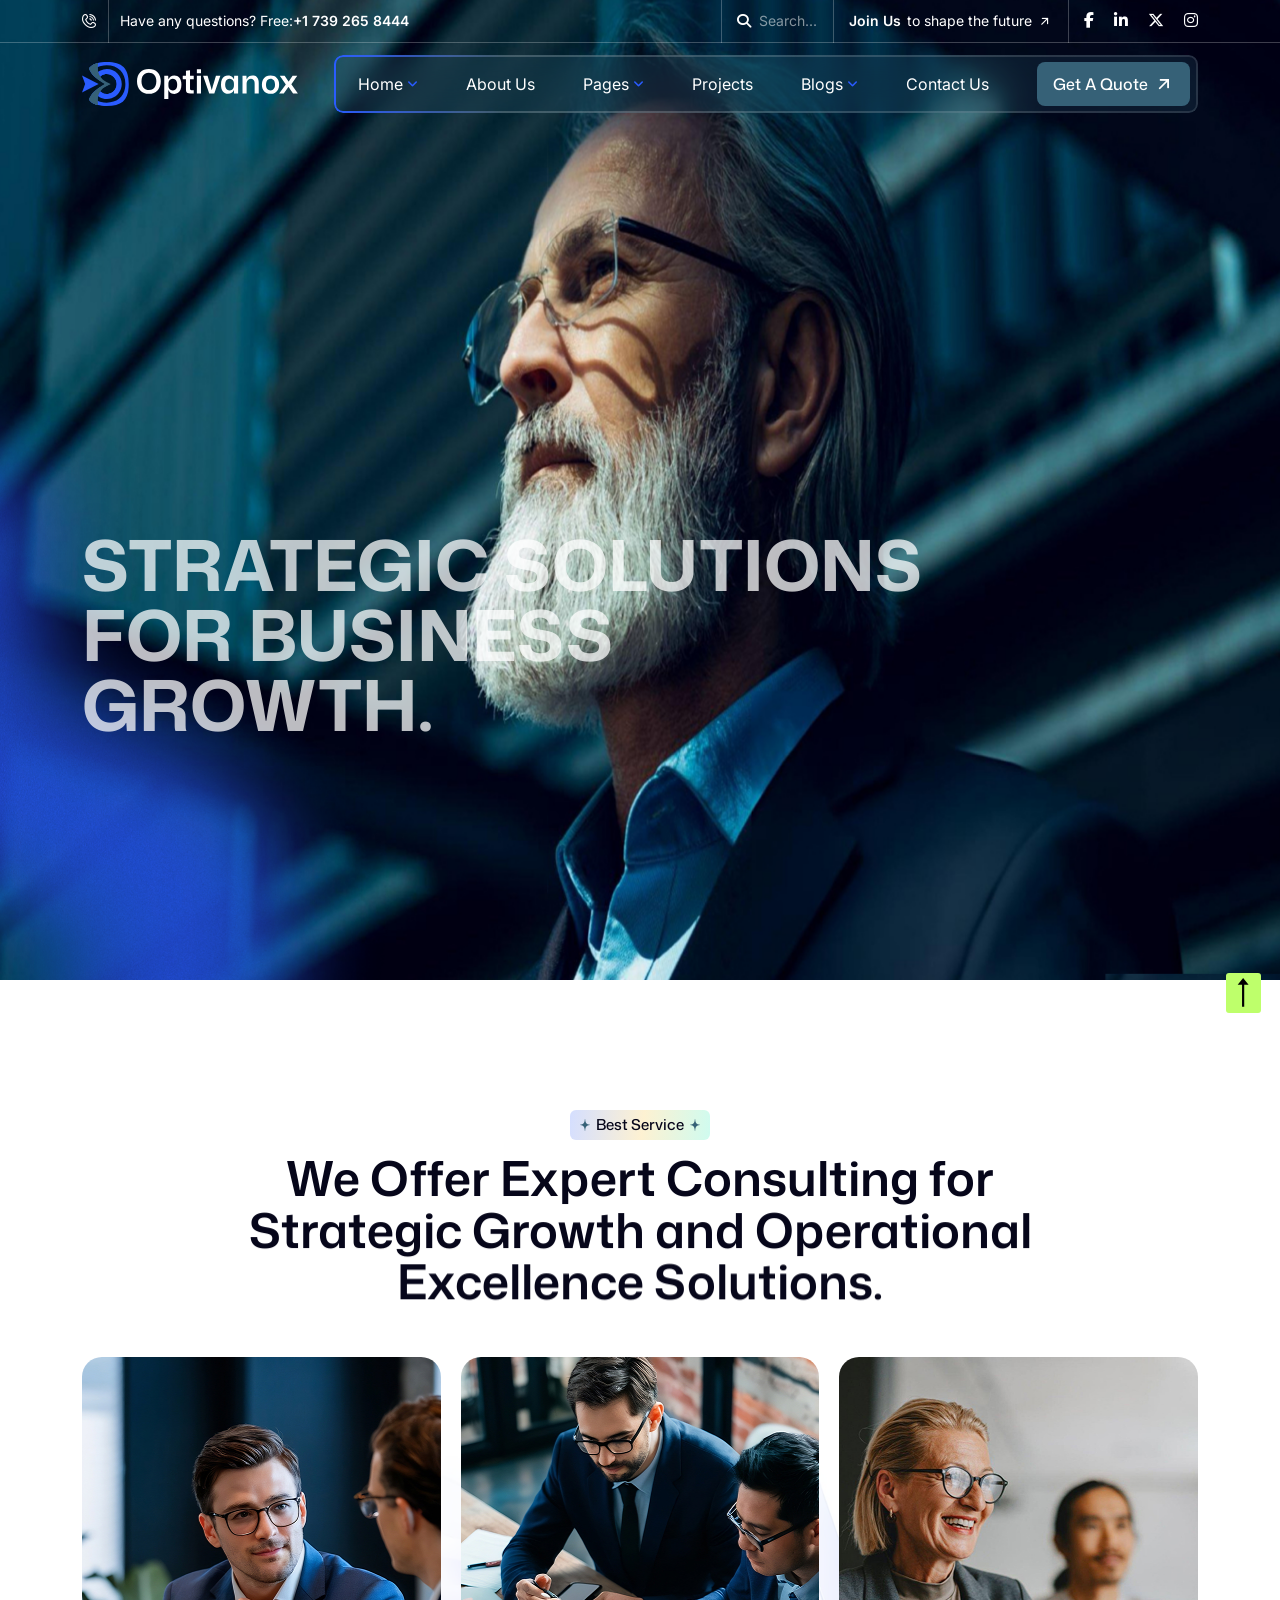
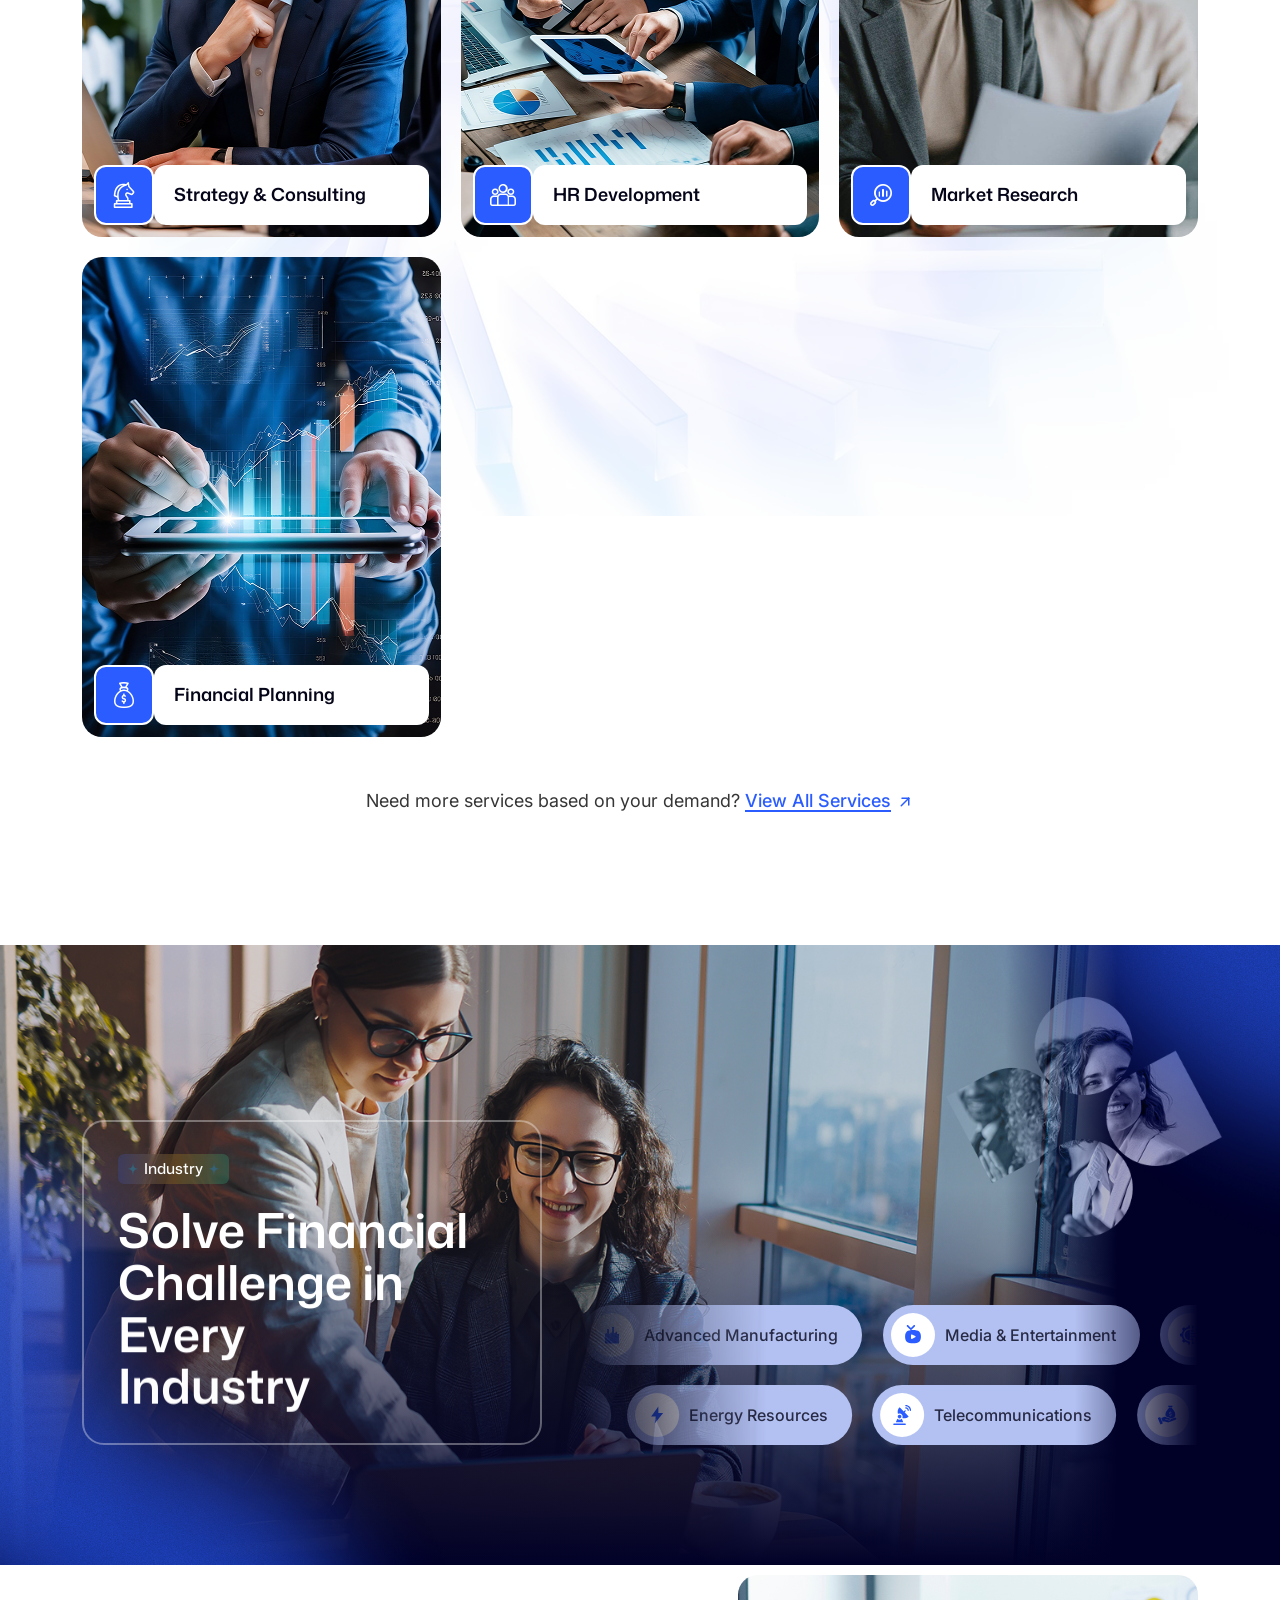
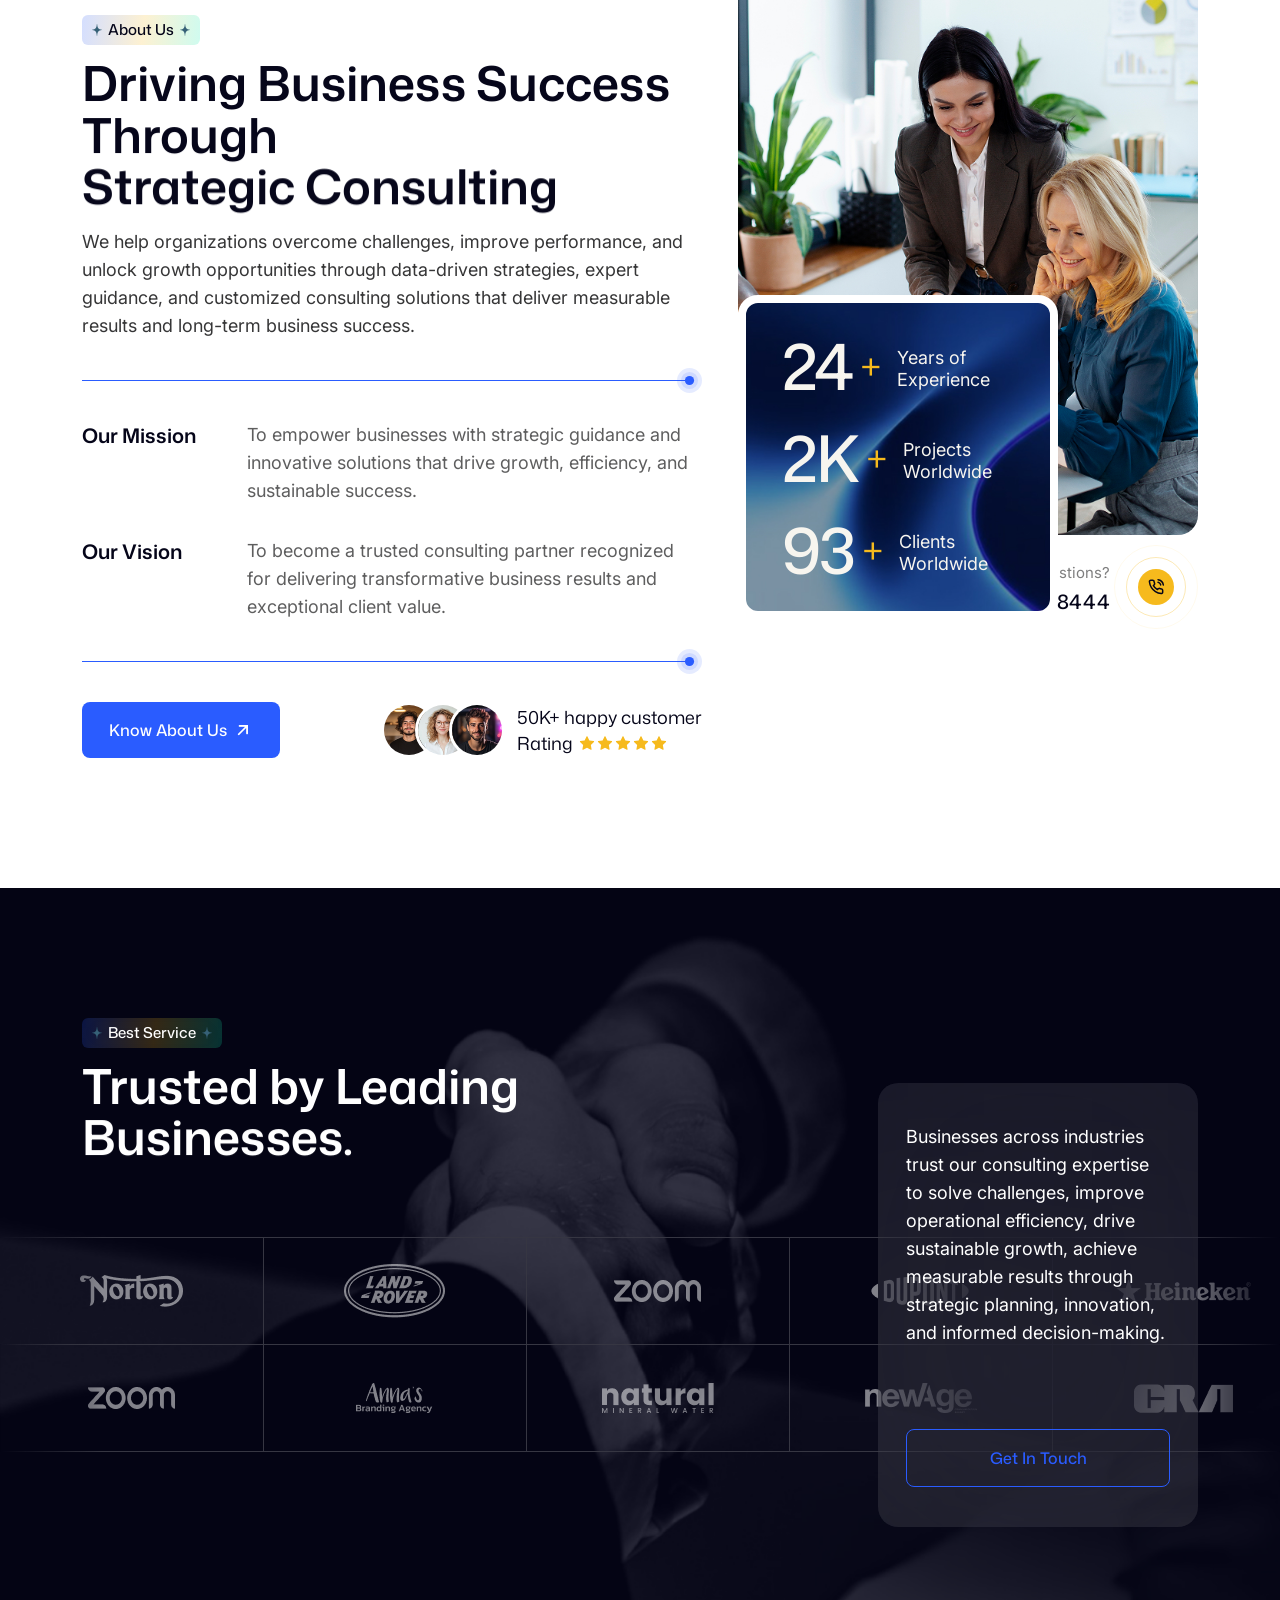
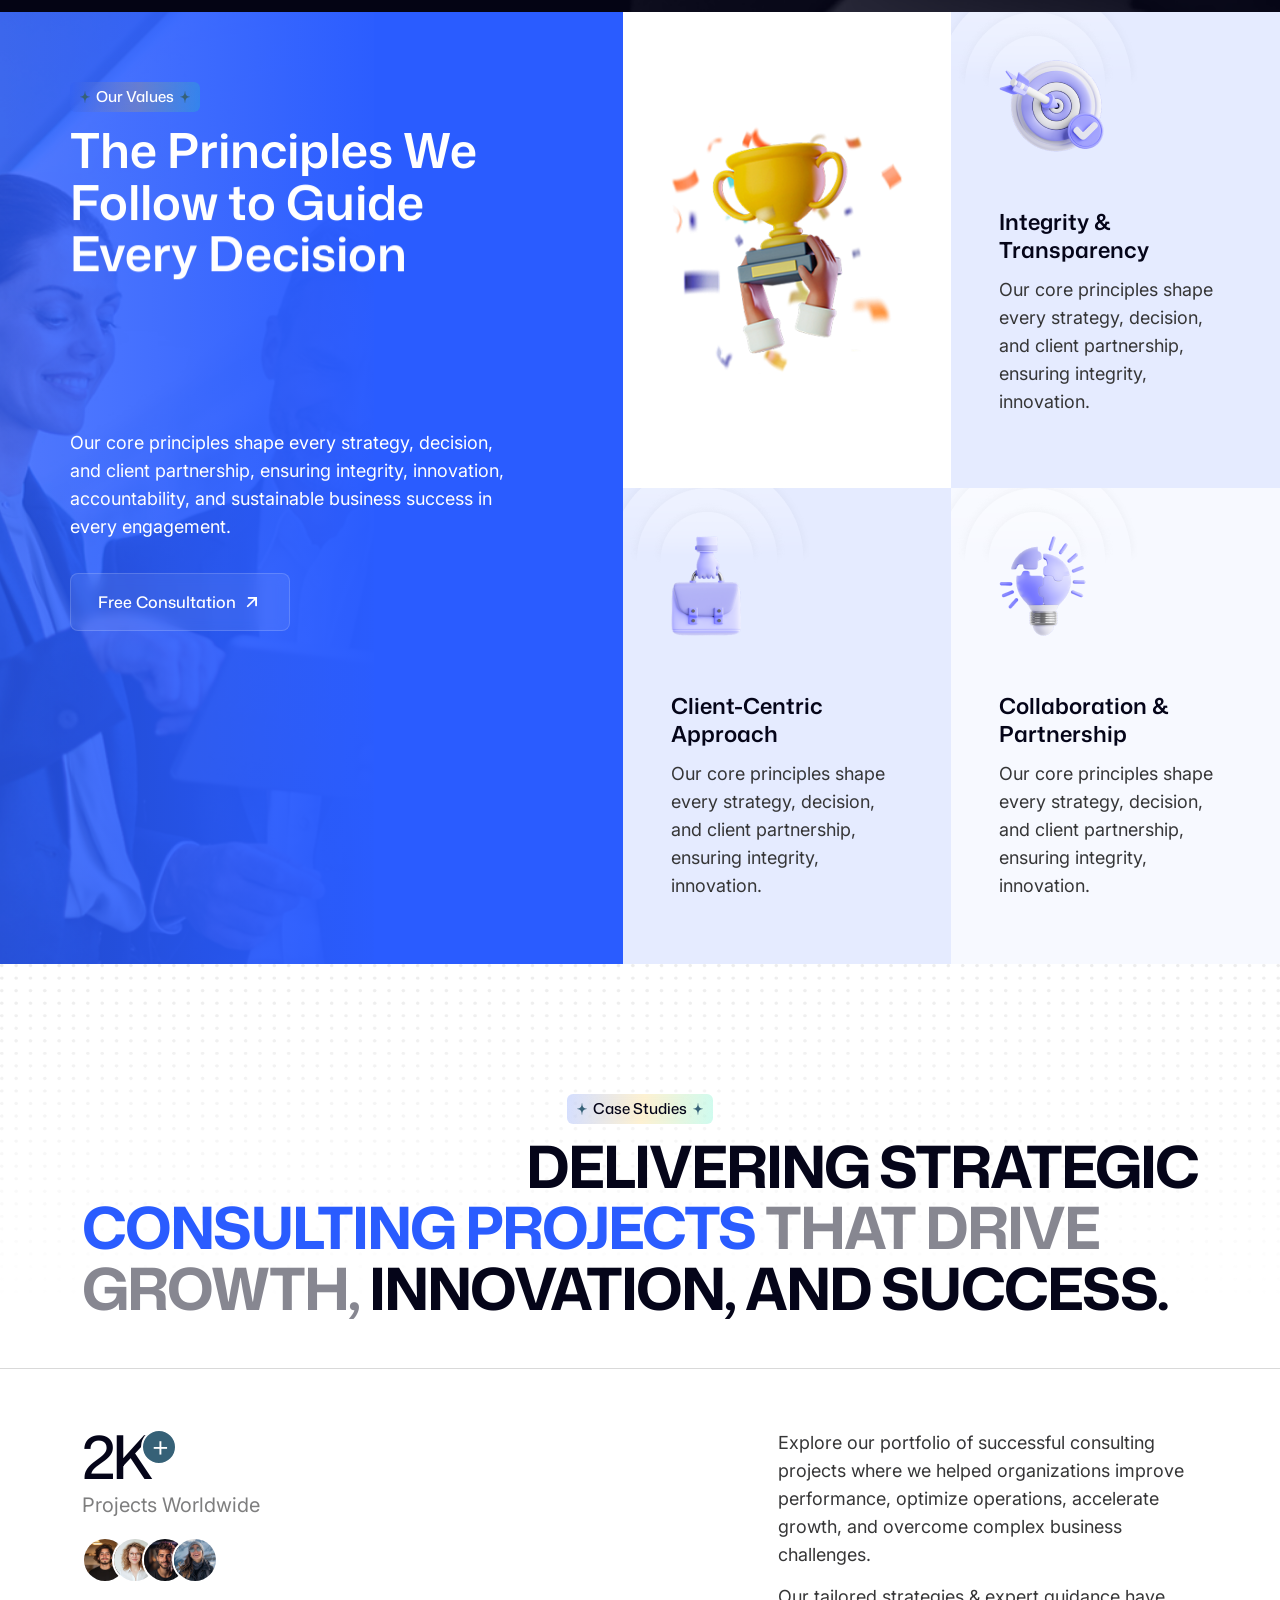
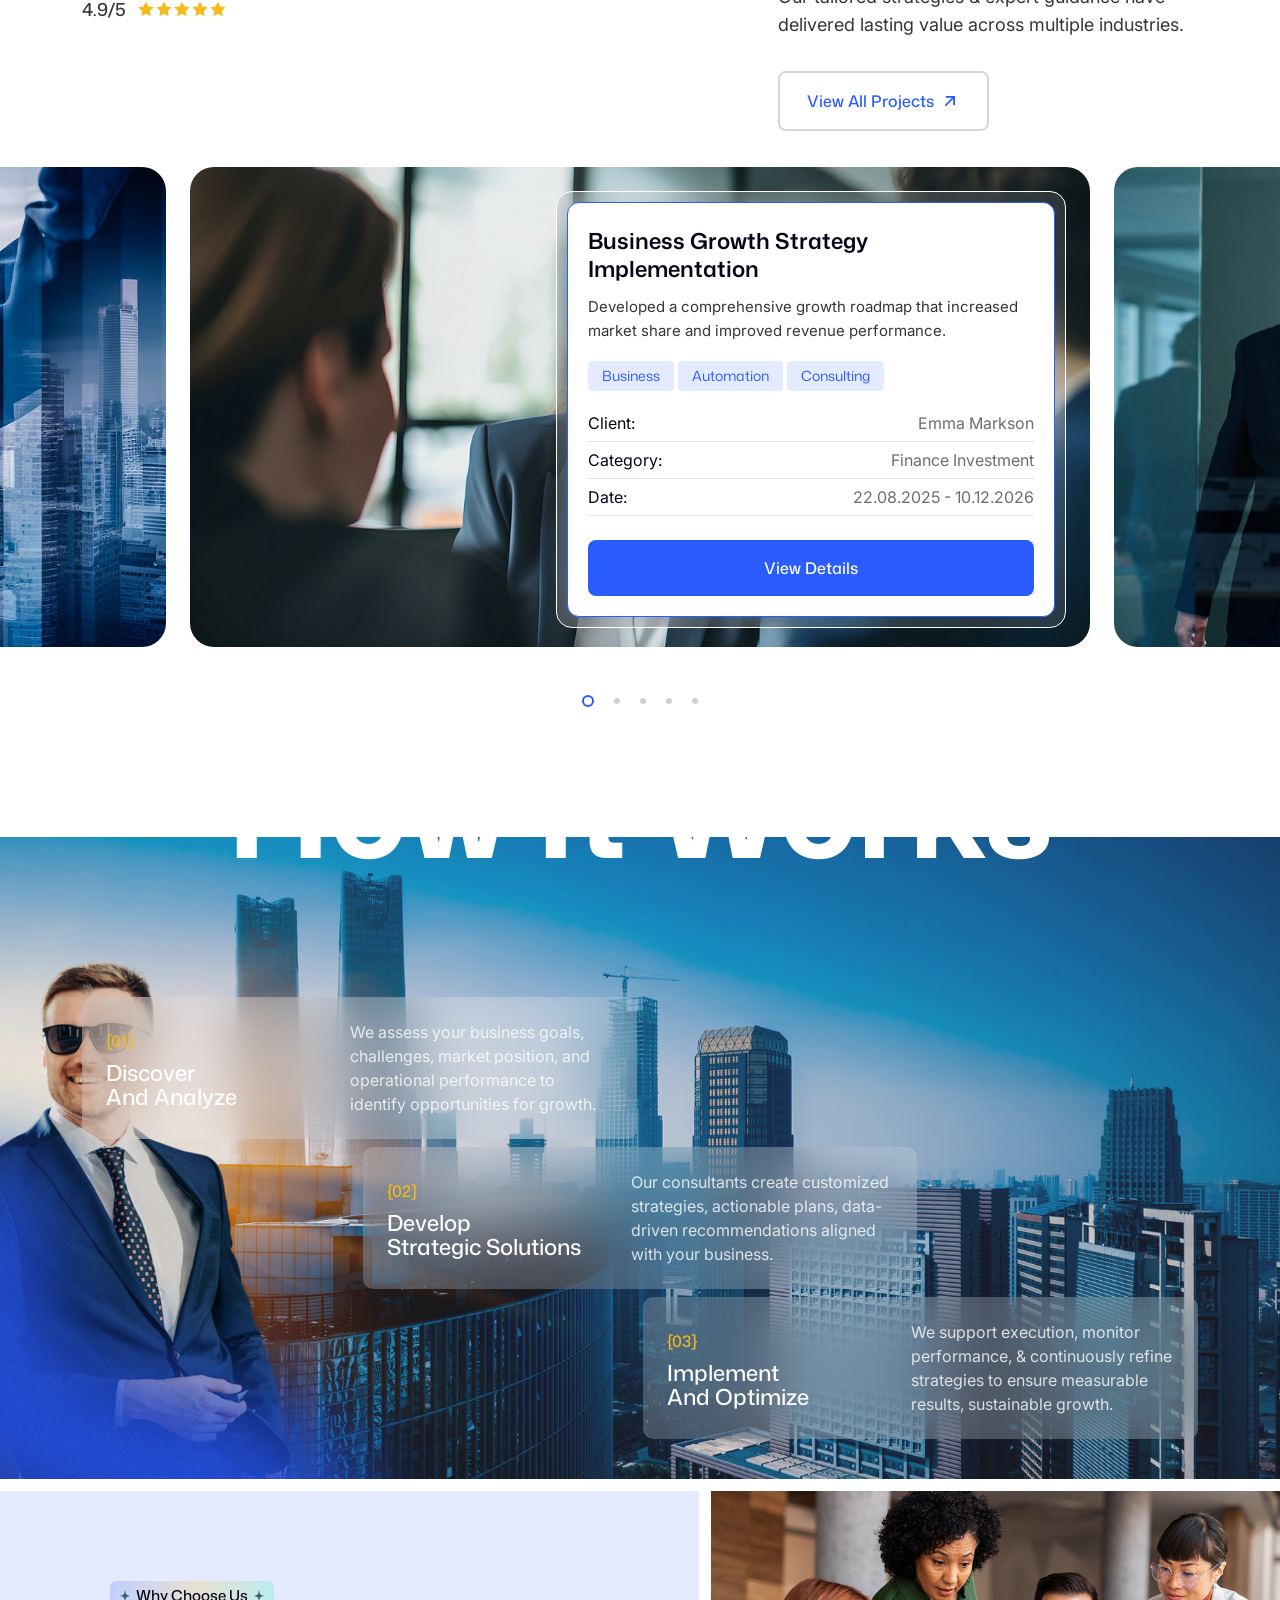
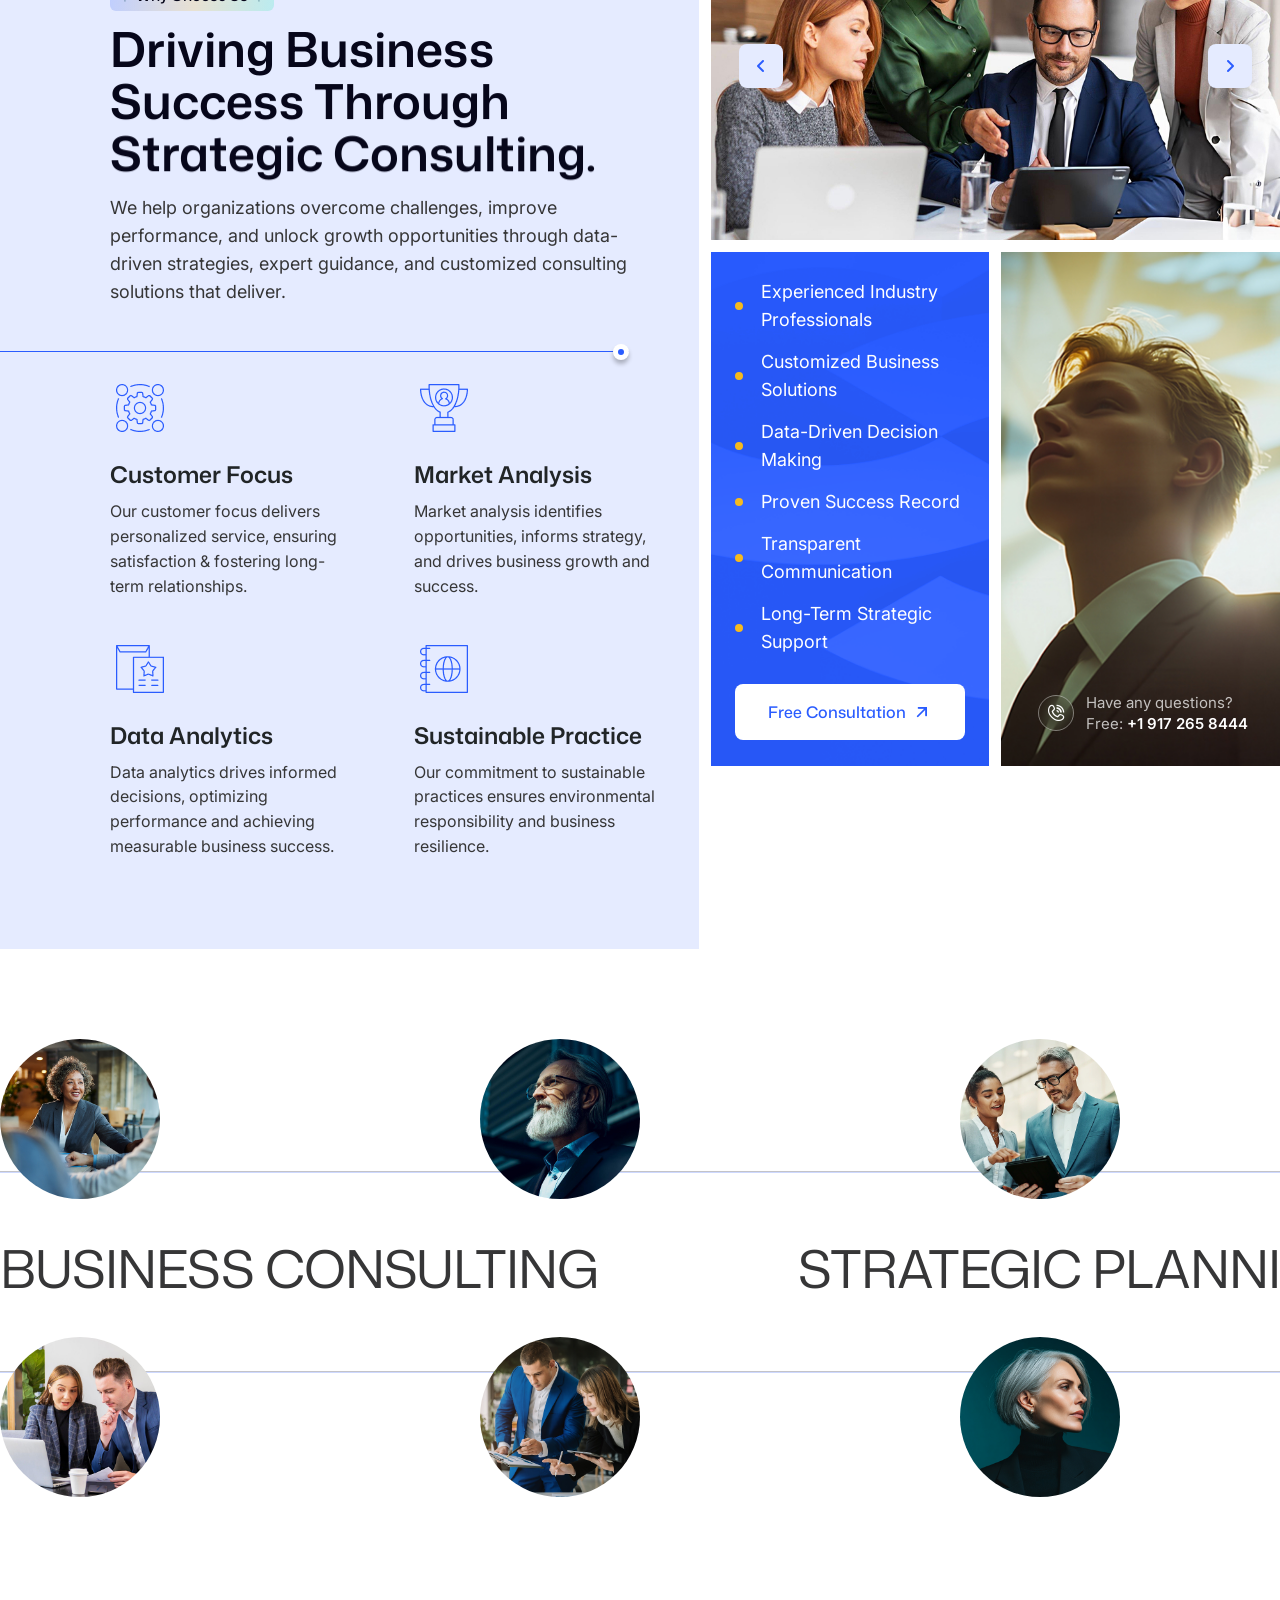
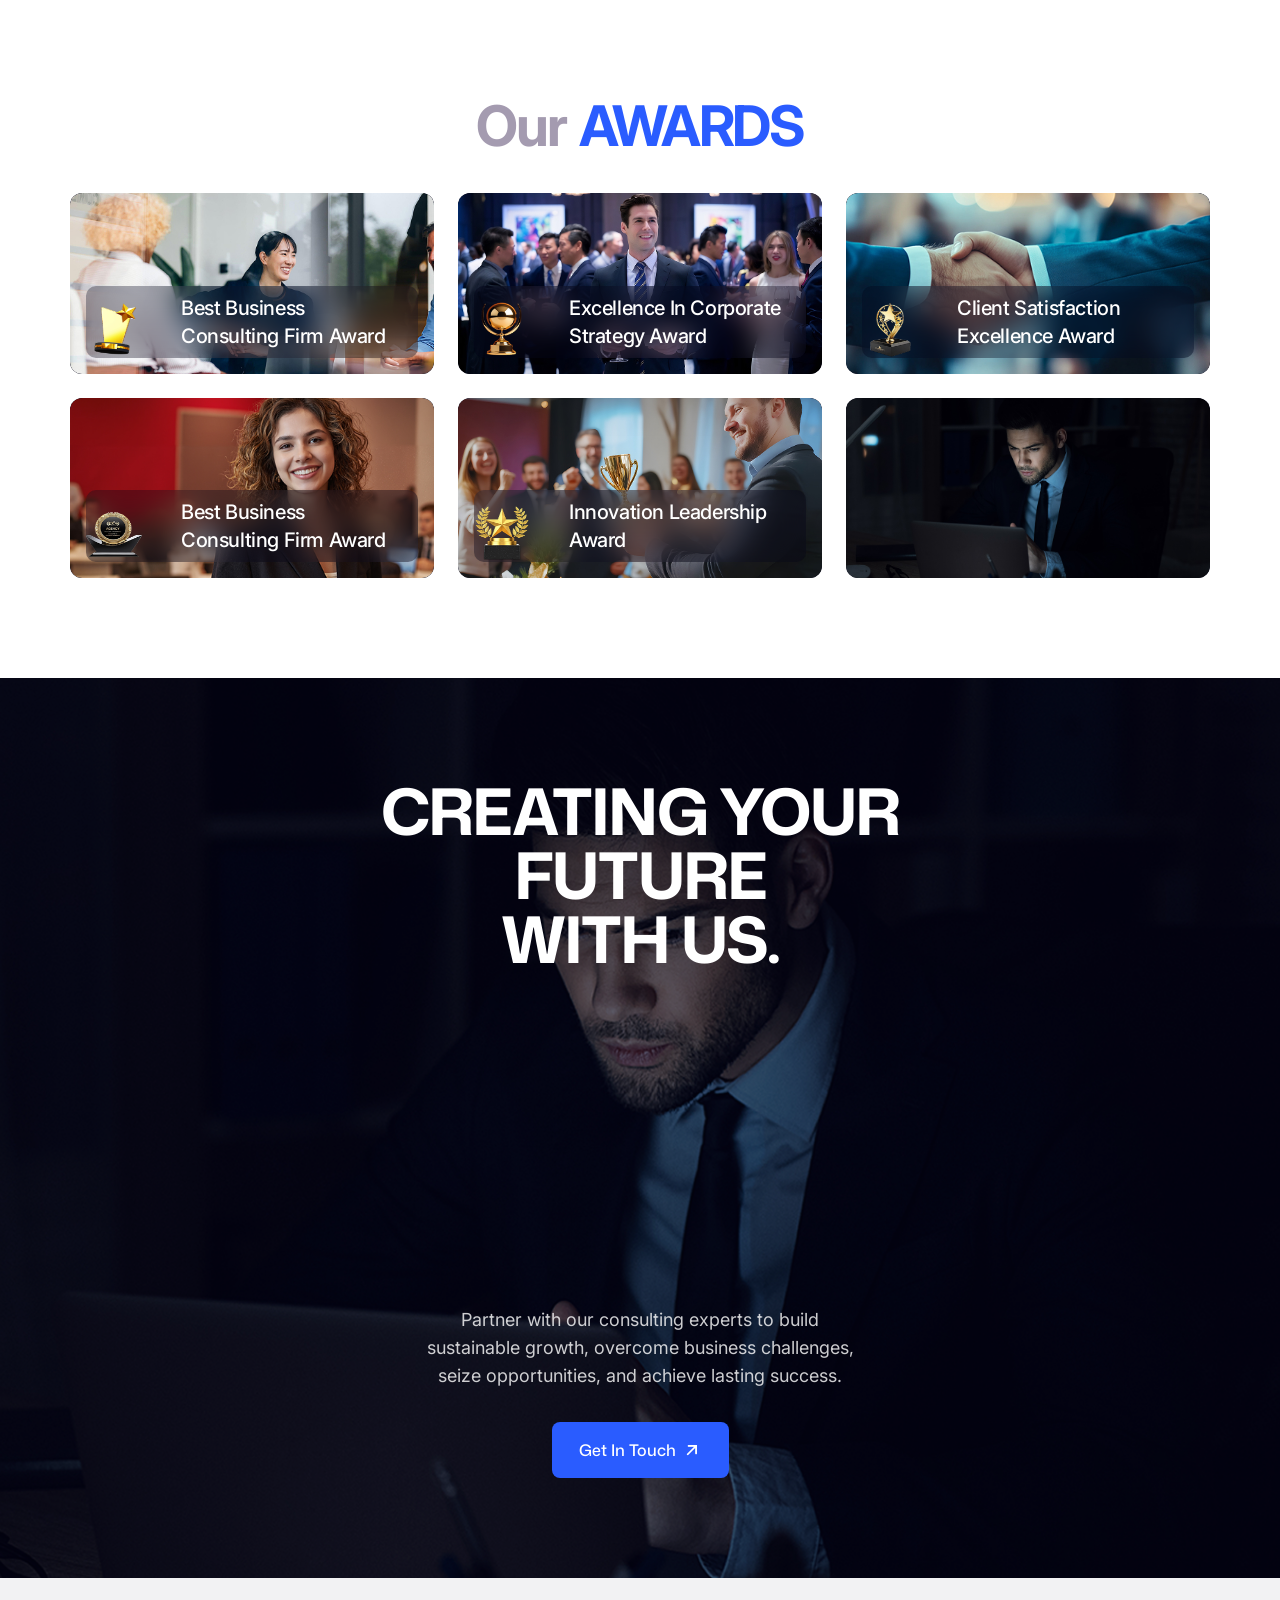
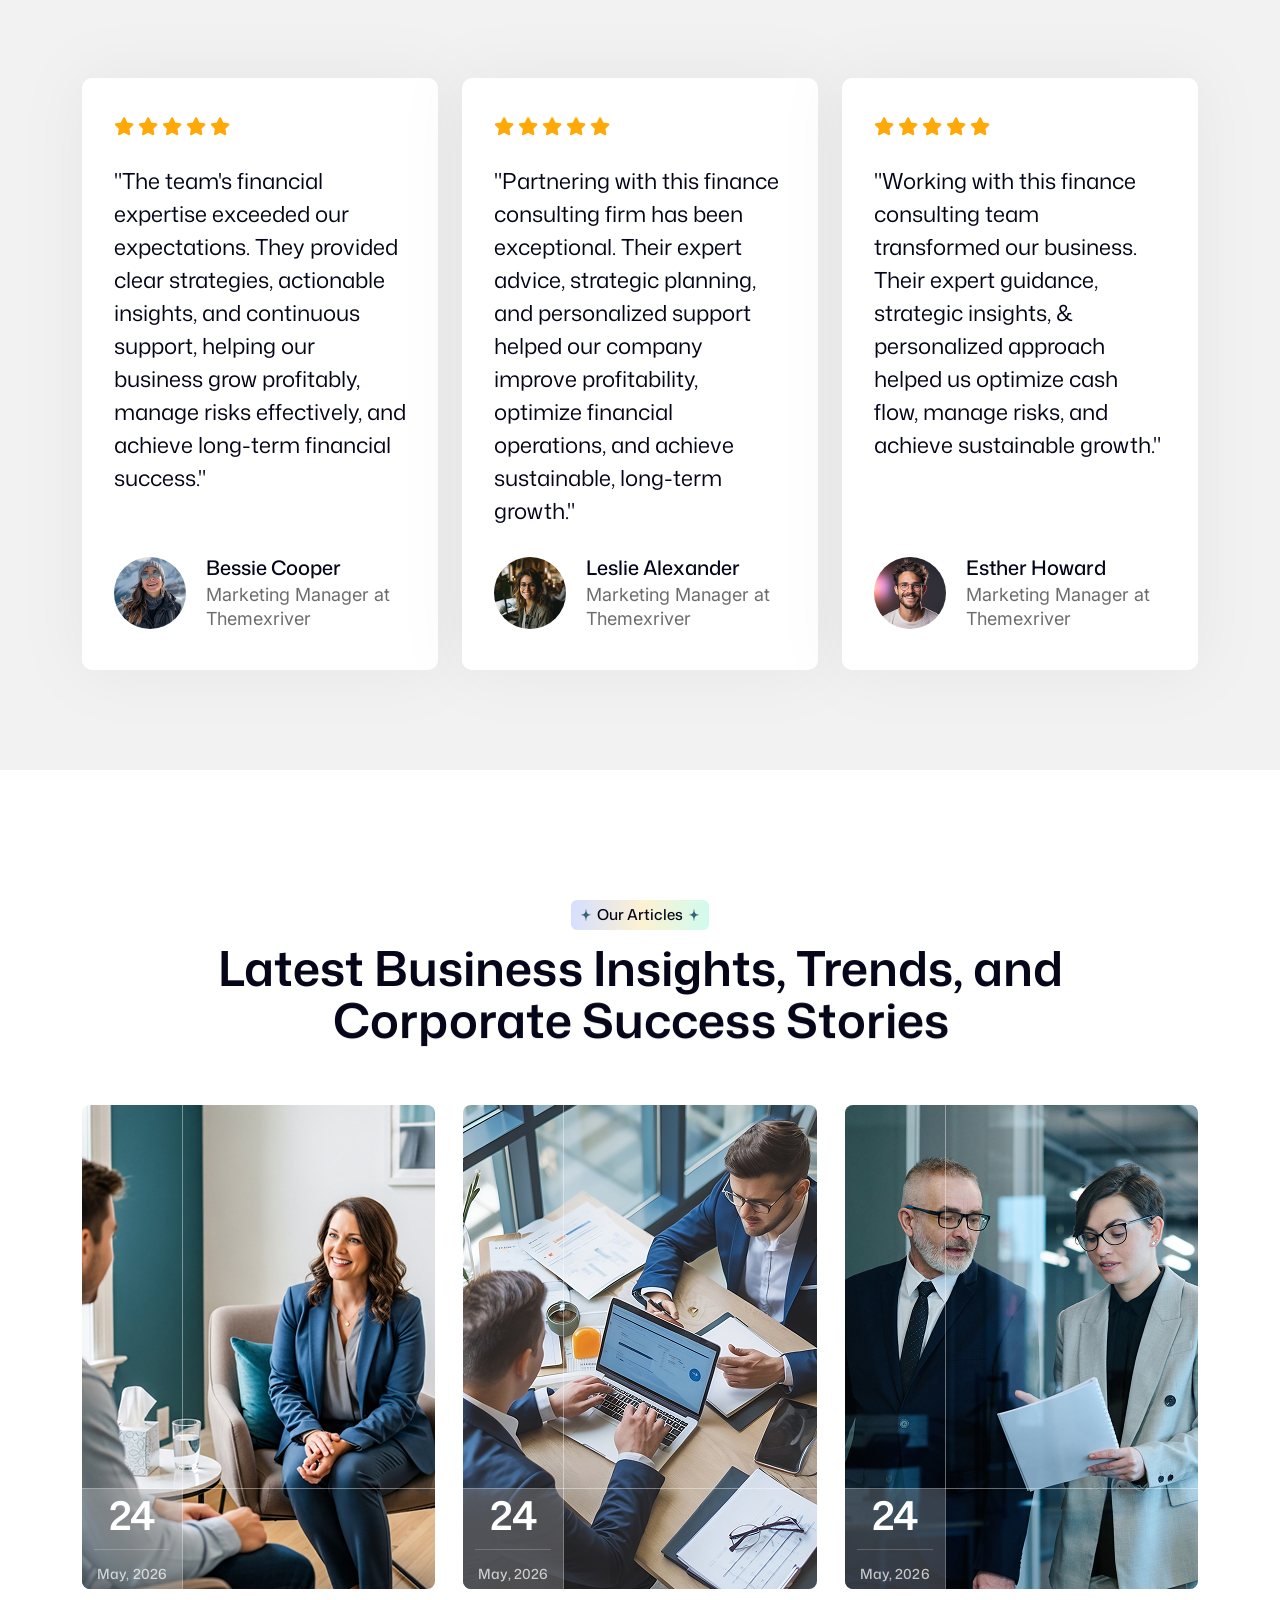
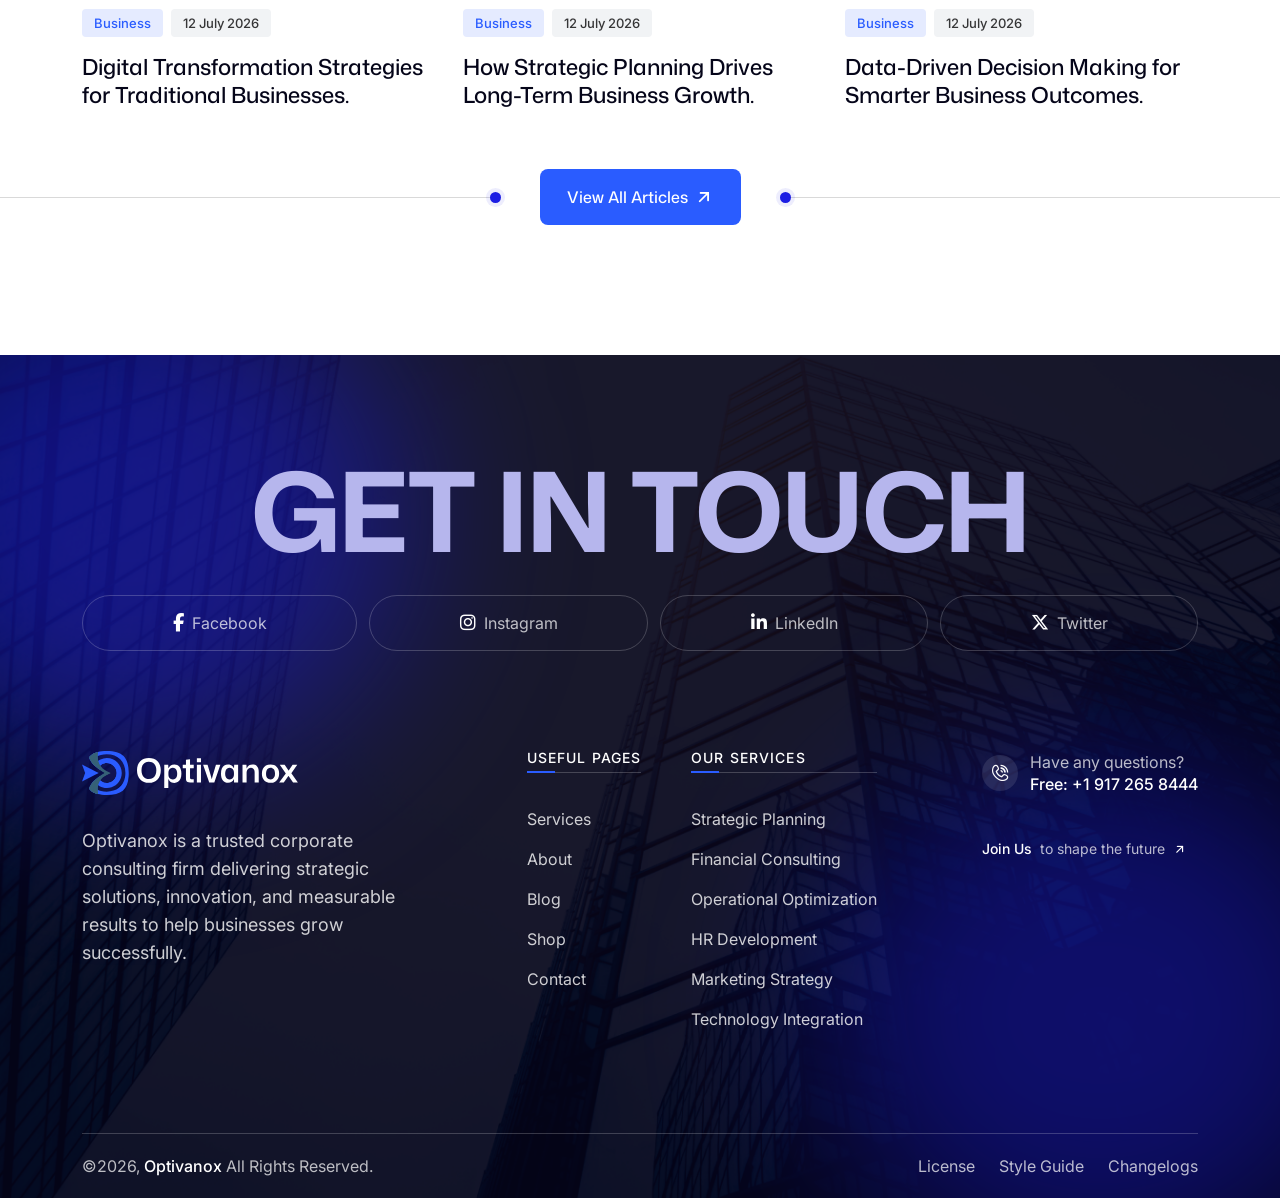
==== commit c1fb99bc: "h290%" ====
--- a/index-2.html
+++ b/index-2.html
@@ -259,6 +259,141 @@
                                 </div>
                             </div>
                         </div>
+                        <div class="swiper-slide">
+                            <div class="on-hero-2-item wa-p-relative">
+                                <div class="bg-img wa-fix wa-img-cover">
+                                    <img src="assets/img/hero/h2-img-2.jpg" alt="">
+                                </div>
+                                <div class="bg-clr">
+                                    <img src="assets/img/hero/h2-clr-shape.png" alt="">
+                                </div>
+                                <div class="container on-container-1">
+                                    <div class="on-hero-2-content">
+                                        <h2 class="on-h-1 on-hero-2-title">Strategic Solutions For Business Growth.</h2>
+                                        <div class="on-hero-2-content-btn wa-p-relative">
+                                            <!-- primary-btn -->
+                                            <a href="#" aria-label="name" class="on-pr-btn-3">
+                                                <span class="text">
+                                                    Free Consultation
+                                                </span>
+                                                <span class="icon">
+                                                    <i class="flaticon-up-right-arrow flaticon"></i>
+                                                </span>
+                                            </a>
+                                            <a href="#" aria-label="name" class="on-pr-btn-3 has-v2">
+                                                <span class="text">
+                                                    Explore Services
+                                                </span>
+                                                <span class="icon">
+                                                    <i class="flaticon-up-right-arrow flaticon"></i>
+                                                </span>
+                                            </a>
+                                            <div class="on-hero-2-content-btn-line">
+                                                <div class="dot-shape">
+                                                    <span></span>
+                                                    <span></span>
+                                                </div>
+                                                <div class="dot-shape">
+                                                    <span></span>
+                                                    <span></span>
+                                                </div>
+                                            </div>
+                                        </div>
+                                        <p class="on-p-1 on-hero-2-disc">Empowering businesses with strategic consulting, operational excellence, growth-focused solutions that drive measurable success.</p>
+                                    </div>
+                                </div>
+                            </div>
+                        </div>
+                        <div class="swiper-slide">
+                            <div class="on-hero-2-item wa-p-relative">
+                                <div class="bg-img wa-fix wa-img-cover">
+                                    <img src="assets/img/hero/h2-img-3.jpg" alt="">
+                                </div>
+                                <div class="bg-clr">
+                                    <img src="assets/img/hero/h2-clr-shape.png" alt="">
+                                </div>
+                                <div class="container on-container-1">
+                                    <div class="on-hero-2-content">
+                                        <h2 class="on-h-1 on-hero-2-title">Strategic Solutions For Business Growth.</h2>
+                                        <div class="on-hero-2-content-btn wa-p-relative">
+                                            <!-- primary-btn -->
+                                            <a href="#" aria-label="name" class="on-pr-btn-3">
+                                                <span class="text">
+                                                    Free Consultation
+                                                </span>
+                                                <span class="icon">
+                                                    <i class="flaticon-up-right-arrow flaticon"></i>
+                                                </span>
+                                            </a>
+                                            <a href="#" aria-label="name" class="on-pr-btn-3 has-v2">
+                                                <span class="text">
+                                                    Explore Services
+                                                </span>
+                                                <span class="icon">
+                                                    <i class="flaticon-up-right-arrow flaticon"></i>
+                                                </span>
+                                            </a>
+                                            <div class="on-hero-2-content-btn-line">
+                                                <div class="dot-shape">
+                                                    <span></span>
+                                                    <span></span>
+                                                </div>
+                                                <div class="dot-shape">
+                                                    <span></span>
+                                                    <span></span>
+                                                </div>
+                                            </div>
+                                        </div>
+                                        <p class="on-p-1 on-hero-2-disc">Empowering businesses with strategic consulting, operational excellence, growth-focused solutions that drive measurable success.</p>
+                                    </div>
+                                </div>
+                            </div>
+                        </div>
+                        <div class="swiper-slide">
+                            <div class="on-hero-2-item wa-p-relative">
+                                <div class="bg-img wa-fix wa-img-cover">
+                                    <img src="assets/img/hero/h2-img-4.jpg" alt="">
+                                </div>
+                                <div class="bg-clr">
+                                    <img src="assets/img/hero/h2-clr-shape.png" alt="">
+                                </div>
+                                <div class="container on-container-1">
+                                    <div class="on-hero-2-content">
+                                        <h2 class="on-h-1 on-hero-2-title">Strategic Solutions For Business Growth.</h2>
+                                        <div class="on-hero-2-content-btn wa-p-relative">
+                                            <!-- primary-btn -->
+                                            <a href="#" aria-label="name" class="on-pr-btn-3">
+                                                <span class="text">
+                                                    Free Consultation
+                                                </span>
+                                                <span class="icon">
+                                                    <i class="flaticon-up-right-arrow flaticon"></i>
+                                                </span>
+                                            </a>
+                                            <a href="#" aria-label="name" class="on-pr-btn-3 has-v2">
+                                                <span class="text">
+                                                    Explore Services
+                                                </span>
+                                                <span class="icon">
+                                                    <i class="flaticon-up-right-arrow flaticon"></i>
+                                                </span>
+                                            </a>
+                                            <div class="on-hero-2-content-btn-line">
+                                                <div class="dot-shape">
+                                                    <span></span>
+                                                    <span></span>
+                                                </div>
+                                                <div class="dot-shape">
+                                                    <span></span>
+                                                    <span></span>
+                                                </div>
+                                            </div>
+                                        </div>
+                                        <p class="on-p-1 on-hero-2-disc">Empowering businesses with strategic consulting, operational excellence, growth-focused solutions that drive measurable success.</p>
+                                    </div>
+                                </div>
+                            </div>
+                        </div>
                     </div>
                 </div>
             </section>
@@ -283,7 +418,7 @@
                                 <path d="M9.90287 6.11298C6.26062 6.71016 5.61311 7.46873 5.12748 11.8911C5.11129 12.0363 4.90085 12.0363 4.88466 11.8911C4.39903 7.46873 3.75152 6.72629 0.109267 6.11298C-0.0364225 6.09684 -0.0364225 5.88702 0.109267 5.87088C3.75152 5.27371 4.39903 4.53127 4.88466 0.108944C4.90085 -0.0363147 5.11129 -0.0363147 5.12748 0.108944C5.61311 4.53127 6.26062 5.25757 9.90287 5.87088C10.0324 5.88702 10.0324 6.0807 9.90287 6.11298Z" fill="#366177"/>
                             </svg>
                         </h4>
-                        <h2 class="on-sec-title-2">
+                        <h2 class="on-sec-title-2 wa_title_ani_1">
                             We Offer Expert Consulting for <br> Strategic Growth and Operational <br> Excellence Solutions.
                         </h2>
                     </div>
@@ -381,7 +516,7 @@
                                 <path d="M9.90287 6.11298C6.26062 6.71016 5.61311 7.46873 5.12748 11.8911C5.11129 12.0363 4.90085 12.0363 4.88466 11.8911C4.39903 7.46873 3.75152 6.72629 0.109267 6.11298C-0.0364225 6.09684 -0.0364225 5.88702 0.109267 5.87088C3.75152 5.27371 4.39903 4.53127 4.88466 0.108944C4.90085 -0.0363147 5.11129 -0.0363147 5.12748 0.108944C5.61311 4.53127 6.26062 5.25757 9.90287 5.87088C10.0324 5.88702 10.0324 6.0807 9.90287 6.11298Z" fill="#366177"/>
                             </svg>
                             </h4>
-                            <h2 class="on-sec-title-2 ">
+                            <h2 class="on-sec-title-2 wa_title_ani_1">
                                 Solve Financial <br> Challenge in Every <br> Industry
                             </h2>
                         </div>
@@ -473,7 +608,7 @@
                                     <path d="M9.90287 6.11298C6.26062 6.71016 5.61311 7.46873 5.12748 11.8911C5.11129 12.0363 4.90085 12.0363 4.88466 11.8911C4.39903 7.46873 3.75152 6.72629 0.109267 6.11298C-0.0364225 6.09684 -0.0364225 5.88702 0.109267 5.87088C3.75152 5.27371 4.39903 4.53127 4.88466 0.108944C4.90085 -0.0363147 5.11129 -0.0363147 5.12748 0.108944C5.61311 4.53127 6.26062 5.25757 9.90287 5.87088C10.0324 5.88702 10.0324 6.0807 9.90287 6.11298Z" fill="#366177"/>
                                 </svg>
                                 </h4>
-                                <h2 class="on-sec-title-2 ">
+                                <h2 class="on-sec-title-2 wa_title_ani_1">
                                     Driving Business Success Through <br> Strategic Consulting
                                 </h2>
                                 <p class="on-p-2">We help organizations overcome challenges, improve performance, and unlock growth opportunities through data-driven strategies, expert guidance, and customized consulting solutions that deliver measurable results and long-term business success.</p>
@@ -615,7 +750,7 @@
                                     <path d="M9.90287 6.11298C6.26062 6.71016 5.61311 7.46873 5.12748 11.8911C5.11129 12.0363 4.90085 12.0363 4.88466 11.8911C4.39903 7.46873 3.75152 6.72629 0.109267 6.11298C-0.0364225 6.09684 -0.0364225 5.88702 0.109267 5.87088C3.75152 5.27371 4.39903 4.53127 4.88466 0.108944C4.90085 -0.0363147 5.11129 -0.0363147 5.12748 0.108944C5.61311 4.53127 6.26062 5.25757 9.90287 5.87088C10.0324 5.88702 10.0324 6.0807 9.90287 6.11298Z" fill="#366177"/>
                                 </svg>
                             </h4>
-                            <h2 class="on-sec-title-2">Trusted by Leading <br> Businesses.</h2>
+                            <h2 class="on-sec-title-2 wa_title_ani_1">Trusted by Leading <br> Businesses.</h2>
                         </div>
 
                         <!-- card -->
@@ -692,7 +827,7 @@
                                     <path d="M9.90287 6.11298C6.26062 6.71016 5.61311 7.46873 5.12748 11.8911C5.11129 12.0363 4.90085 12.0363 4.88466 11.8911C4.39903 7.46873 3.75152 6.72629 0.109267 6.11298C-0.0364225 6.09684 -0.0364225 5.88702 0.109267 5.87088C3.75152 5.27371 4.39903 4.53127 4.88466 0.108944C4.90085 -0.0363147 5.11129 -0.0363147 5.12748 0.108944C5.61311 4.53127 6.26062 5.25757 9.90287 5.87088C10.0324 5.88702 10.0324 6.0807 9.90287 6.11298Z" fill="#366177"/>
                                 </svg>
                             </h4>
-                            <h2 class="on-sec-title-2">The Principles We <br> Follow to Guide Every Decision</h2>
+                            <h2 class="on-sec-title-2 wa_title_ani_1">The Principles We <br> Follow to Guide Every Decision</h2>
                         </div>
 
                         <!-- desc -->
@@ -1098,7 +1233,7 @@
                                 <path d="M9.90287 6.11298C6.26062 6.71016 5.61311 7.46873 5.12748 11.8911C5.11129 12.0363 4.90085 12.0363 4.88466 11.8911C4.39903 7.46873 3.75152 6.72629 0.109267 6.11298C-0.0364225 6.09684 -0.0364225 5.88702 0.109267 5.87088C3.75152 5.27371 4.39903 4.53127 4.88466 0.108944C4.90085 -0.0363147 5.11129 -0.0363147 5.12748 0.108944C5.61311 4.53127 6.26062 5.25757 9.90287 5.87088C10.0324 5.88702 10.0324 6.0807 9.90287 6.11298Z" fill="#366177"/>
                             </svg>
                         </h4>
-                        <h2 class="on-sec-title-2">Driving Business Success Through Strategic Consulting.</h2>
+                        <h2 class="on-sec-title-2 wa_title_ani_1">Driving Business Success Through Strategic Consulting.</h2>
                         <p class="on-p-2">We help organizations overcome challenges, improve performance, and unlock growth opportunities through data-driven strategies, expert guidance, and customized consulting solutions that deliver.</p>
                     </div>
 
@@ -1199,78 +1334,221 @@
             </section>
             <!-- choose-end -->
 
+            <!-- marquee-text-start -->
+            <section class="on-marquee-text-2-area pt-130 pb-130">
+                <div class="on-marquee-text-2-row has-images">
+                    <div class="wa_marquee d-inline-block" data-speed="35" data-direction="left">
+                        <div class="on-marquee-text-2-row-wrap">
+                            <div class="img-elm wa-fix wa-img-cover">
+                                <img src="assets/img/marquee-text/m2-img-1.jpg" alt="">
+                            </div>
+                            <div class="img-elm wa-fix wa-img-cover">
+                                <img src="assets/img/marquee-text/m2-img-2.jpg" alt="">
+                            </div>
+                            <div class="img-elm wa-fix wa-img-cover">
+                                <img src="assets/img/marquee-text/m2-img-3.jpg" alt="">
+                            </div>
+                            <div class="img-elm wa-fix wa-img-cover">
+                                <img src="assets/img/marquee-text/m2-img-4.jpg" alt="">
+                            </div>
+                        </div>
+                    </div>
+                    <div class="on-marquee-text-2-line"></div>
+                </div>
+
+                <div class="on-marquee-text-2-row">
+                    <div class="wa_marquee d-inline-block" data-speed="45" data-direction="left">
+                        <div class="on-marquee-text-2-row-wrap has-text">
+                            <h3 class="text-elm">Business Consulting</h3>
+                            <h3 class="text-elm">Strategic Planning</h3>
+                            <h3 class="text-elm">Financial Consulting</h3>
+                            <h3 class="text-elm">Operational Optimization</h3>
+                        </div>
+                    </div>
+                </div>
+
+                <div class="on-marquee-text-2-row">
+                    <div class="on-marquee-text-2-line has-v2"></div>
+
+                    <div class="wa_marquee d-inline-block" data-speed="35" data-direction="right">
+                        <div class="on-marquee-text-2-row-wrap">
+                            <div class="img-elm wa-fix wa-img-cover">
+                                <img src="assets/img/marquee-text/m2-img-5.jpg" alt="">
+                            </div>
+                            <div class="img-elm wa-fix wa-img-cover">
+                                <img src="assets/img/marquee-text/m2-img-6.jpg" alt="">
+                            </div>
+                            <div class="img-elm wa-fix wa-img-cover">
+                                <img src="assets/img/marquee-text/m2-img-7.jpg" alt="">
+                            </div>
+                            <div class="img-elm wa-fix wa-img-cover">
+                                <img src="assets/img/marquee-text/m2-img-8.jpg" alt="">
+                            </div>
+                        </div>
+                    </div>
+                </div>
+            </section>
+            <!-- marquee-text-end -->
+
+            <!-- award-start -->
+            <div class="on-award-x-contact">
+                <div class="on-award-2-pin">
+                    <section class="on-award-2-box">
+                        <div class="on-award-2-bg-clr">
+                            <img src="assets/img/award/a2-bg-clr.png" alt="">
+                        </div>
+                        <div class="on-award-2-wrap">
+                            <div class="on-award-2-card wa-fix">
+                                <img class="img-elm" src="assets/img/award/a2-img-1.jpg" alt="Best Business Consulting Firm Award">
+                                <div class="content-elm">
+                                    <img class="icon-elm" src="assets/img/award/a2-award-photo-1.png" alt="">
+                                    <div class="label-elm">
+                                        <h3 class="title-elm">Best Business Consulting Firm Award</h3>
+                                    </div>
+                                </div>
+                            </div>
+                            <div class="on-award-2-card wa-fix">
+                                <img class="img-elm" src="assets/img/award/a2-img-2.jpg" alt="Excellence In Corporate Strategy Award">
+                                <div class="content-elm">
+                                    <img class="icon-elm" src="assets/img/award/a2-award-photo-2.png" alt="">
+                                    <div class="label-elm">
+                                        <h3 class="title-elm">Excellence In Corporate Strategy Award</h3>
+                                    </div>
+                                </div>
+                            </div>
+                            <div class="on-award-2-card wa-fix">
+                                <img class="img-elm" src="assets/img/award/a2-img-3.jpg" alt="Client Satisfaction Excellence Award">
+                                <div class="content-elm">
+                                    <img class="icon-elm" src="assets/img/award/a2-award-photo-3.png" alt="">
+                                    <div class="label-elm">
+                                        <h3 class="title-elm">Client Satisfaction Excellence Award</h3>
+                                    </div>
+                                </div>
+                            </div>
+                            <div class="on-award-2-card wa-fix">
+                                <img class="img-elm" src="assets/img/award/a2-img-4.jpg" alt="Best Business Consulting Firm Award">
+                                <div class="content-elm">
+                                    <img class="icon-elm" src="assets/img/award/a2-award-photo-4.png" alt="">
+                                    <div class="label-elm">
+                                        <h3 class="title-elm">Best Business Consulting Firm Award</h3>
+                                    </div>
+                                </div>
+                            </div>
+                            <div class="on-award-2-card wa-fix">
+                                <img class="img-elm" src="assets/img/award/a2-img-5.jpg" alt="Innovation Leadership Award">
+                                <div class="content-elm">
+                                    <img class="icon-elm" src="assets/img/award/a2-award-photo-5.png" alt="">
+                                    <div class="label-elm">
+                                        <h3 class="title-elm">Innovation Leadership Award</h3>
+                                    </div>
+                                </div>
+                            </div>
+                            <div class="on-award-2-card has-contact wa-fix">
+                                <img class="img-elm" src="assets/img/award/next-section-bg.jpg" alt="">
+                            </div>
+                            <h2 class="on-award-2-title">
+                                <span class="has-v1">Our</span>
+                                <span class="has-v2">Awards</span>
+                            </h2>
+                        </div>
+                    </section>
+
+                    <!-- contact -->
+                    <section class="on-contact-2-area">
+                        <div class="on-contact-2-bg wa-fix">
+                            <img class="img-elm" src="assets/img/award/next-section-bg.jpg" alt="">
+                        </div>
+                        <div class="on-contact-2-content">
+                            <h2 class="title-elm">Creating your Future <br> With Us.</h2>
+                            <p class="text-elm on-p-1">Partner with our consulting experts to build sustainable growth, overcome business challenges, seize opportunities, and achieve lasting success.</p>
+                            <a href="contact-us.html" aria-label="Get In Touch" class="on-pr-btn-3">
+                                <span class="text">Get In Touch</span>
+                                <span class="icon">
+                                    <i class="flaticon-up-right-arrow flaticon"></i>
+                                </span>
+                            </a>
+                        </div>
+                    </section>
+                </div>
+            </div>
+            <!-- award-end -->
+
             <!-- testimonial-start -->
-            <section class="on-testimonial-2-area">
-                <div class="on-testimonial-2-marquee">
-                    <div>
-                        <div class="on-testimonial-2-wrap">
-                            <h4 class="text-elm on-h-1">
-                                What Our Clients Say About Our Services
-                            </h4>
-                            <h4 class="text-elm on-h-1">
-                                What Our Clients Say About Our Services
-                            </h4>
-                        </div>
-                    </div>
-                </div>
-                <div class="on-testimonial-2-card">
-                    <div class="on-testimonial-2-card-single">
-                        <div class="icon">
-                            <i class="fa-solid fa-star"></i>
-                            <i class="fa-solid fa-star"></i>
-                            <i class="fa-solid fa-star"></i>
-                            <i class="fa-solid fa-star"></i>
-                            <i class="fa-solid fa-star"></i>
-                        </div>
-                        <p class="on-p-2 comment">"Working with this finance consulting team transformed our business. Their expert guidance, strategic insights, & personalized approach helped us optimize cash flow, manage risks, and achieve sustainable growth."</p>
-
-                        <div class="author">
-                            <div class="author-img wa-fix wa-img-cover">
-                                <img src="assets/img/testimonial/author-img-1.jpg" alt="">
-                            </div>
-                            <div class="author-content">
-                                <h3 class="author-name on-h-1">Esther Howard</h3>
-                                <p class="author-disc on-p-2">Marketing Manager at Themexriver</p>
-                            </div>
-                        </div>
-                    </div>
-                    <div class="on-testimonial-2-card-single">
-                        <div class="icon">
-                            <i class="fa-solid fa-star"></i>
-                            <i class="fa-solid fa-star"></i>
-                            <i class="fa-solid fa-star"></i>
-                            <i class="fa-solid fa-star"></i>
-                            <i class="fa-solid fa-star"></i>
-                        </div>
-                        <p class="on-p-2 comment">"Partnering with this finance consulting firm has been excep -tional. Their expert advice, strategic planning, personalized support helped our company improve profitability, optimize financial operations, and achieve sustainable, long-term growth."</p>
-
-                        <div class="author">
-                            <div class="author-img wa-fix wa-img-cover">
-                                <img src="assets/img/testimonial/author-img-1.jpg" alt="">
-                            </div>
-                            <div class="author-content">
-                                <h3 class="author-name on-h-1">Esther Howard</h3>
-                                <p class="author-disc on-p-2">Marketing Manager at Themexriver</p>
-                            </div>
-                        </div>
-                    </div>
-                    <div class="on-testimonial-2-card-single">
-                        <div class="icon">
-                            <i class="fa-solid fa-star"></i>
-                            <i class="fa-solid fa-star"></i>
-                            <i class="fa-solid fa-star"></i>
-                            <i class="fa-solid fa-star"></i>
-                            <i class="fa-solid fa-star"></i>
-                        </div>
-                        <p class="on-p-2 comment">"The team’s financial expertise exceeded our expectations. They provided clear strategies, action- able insights, and continuous support, helping our business grow profitably, manage risks effectively, and achieve long-term financial success."</p>
-
-                        <div class="author">
-                            <div class="author-img wa-fix wa-img-cover">
-                                <img src="assets/img/testimonial/author-img-3.jpg" alt="">
-                            </div>
-                            <div class="author-content">
-                                <h3 class="author-name on-h-1">Esther Howard</h3>
-                                <p class="author-disc on-p-2">Marketing Manager at Themexriver</p>
+            <section class="on-testimonial-2-area ">
+                <div class="on-testimonial-2-pin">
+                    <div class="on-testimonial-2-box wa-p-relative">
+                        <div class="on-testimonial-2-bg-img">
+                            <img src="assets/img/testimonial/t2-bg-img-1.png" alt="">
+                        </div>
+                        <div class="on-testimonial-2-bg-dot" >
+                            <img src="assets/img/testimonial/t2-bg-dot.png" alt="">
+                        </div>
+
+                        <div class="on-testimonial-2-marquee">
+                            <div class="wa_marquee" data-speed="50" data-direction="left">
+                                <h4 class="text-elm">What Our Clients Say About Our Services</h4>
+                            </div>
+                        </div>
+
+                        <div class="container on-container-1">
+                            <div class="on-testimonial-2-card">
+                                <div class="on-testimonial-2-card-single">
+                                    <div class="rating-elm">
+                                        <i class="fa-solid fa-star"></i>
+                                        <i class="fa-solid fa-star"></i>
+                                        <i class="fa-solid fa-star"></i>
+                                        <i class="fa-solid fa-star"></i>
+                                        <i class="fa-solid fa-star"></i>
+                                    </div>
+                                    <p class="text-elm">"The team's financial expertise exceeded our expectations. They provided clear strategies, actionable insights, and continuous support, helping our business grow profitably, manage risks effectively, and achieve long-term financial success."</p>
+                                    <div class="author-elm">
+                                        <div class="img-elm wa-fix wa-img-cover">
+                                            <img src="assets/img/testimonial/author-img-4.jpg" alt="">
+                                        </div>
+                                        <div class="content-elm">
+                                            <h3 class="name-elm">Bessie Cooper</h3>
+                                            <p class="role-elm">Marketing Manager at Themexriver</p>
+                                        </div>
+                                    </div>
+                                </div>
+                                <div class="on-testimonial-2-card-single">
+                                    <div class="rating-elm">
+                                        <i class="fa-solid fa-star"></i>
+                                        <i class="fa-solid fa-star"></i>
+                                        <i class="fa-solid fa-star"></i>
+                                        <i class="fa-solid fa-star"></i>
+                                        <i class="fa-solid fa-star"></i>
+                                    </div>
+                                    <p class="text-elm">"Partnering with this finance consulting firm has been exceptional. Their expert advice, strategic planning, and personalized support helped our company improve profitability, optimize financial operations, and achieve sustainable, long-term growth."</p>
+                                    <div class="author-elm">
+                                        <div class="img-elm wa-fix wa-img-cover">
+                                            <img src="assets/img/testimonial/author-img-5.jpg" alt="">
+                                        </div>
+                                        <div class="content-elm">
+                                            <h3 class="name-elm">Leslie Alexander</h3>
+                                            <p class="role-elm">Marketing Manager at Themexriver</p>
+                                        </div>
+                                    </div>
+                                </div>
+                                <div class="on-testimonial-2-card-single">
+                                    <div class="rating-elm">
+                                        <i class="fa-solid fa-star"></i>
+                                        <i class="fa-solid fa-star"></i>
+                                        <i class="fa-solid fa-star"></i>
+                                        <i class="fa-solid fa-star"></i>
+                                        <i class="fa-solid fa-star"></i>
+                                    </div>
+                                    <p class="text-elm">"Working with this finance consulting team transformed our business. Their expert guidance, strategic insights, & personalized approach helped us optimize cash flow, manage risks, and achieve sustainable growth."</p>
+                                    <div class="author-elm">
+                                        <div class="img-elm wa-fix wa-img-cover">
+                                            <img src="assets/img/testimonial/author-img-6.jpg" alt="">
+                                        </div>
+                                        <div class="content-elm">
+                                            <h3 class="name-elm">Esther Howard</h3>
+                                            <p class="role-elm">Marketing Manager at Themexriver</p>
+                                        </div>
+                                    </div>
+                                </div>
                             </div>
                         </div>
                     </div>
@@ -1294,7 +1572,7 @@
                                 <path d="M9.90287 6.11298C6.26062 6.71016 5.61311 7.46873 5.12748 11.8911C5.11129 12.0363 4.90085 12.0363 4.88466 11.8911C4.39903 7.46873 3.75152 6.72629 0.109267 6.11298C-0.0364225 6.09684 -0.0364225 5.88702 0.109267 5.87088C3.75152 5.27371 4.39903 4.53127 4.88466 0.108944C4.90085 -0.0363147 5.11129 -0.0363147 5.12748 0.108944C5.61311 4.53127 6.26062 5.25757 9.90287 5.87088C10.0324 5.88702 10.0324 6.0807 9.90287 6.11298Z" fill="#366177"/>
                             </svg>
                         </h4>
-                        <h2 class="on-sec-title-2">Latest Business Insights, Trends, and Corporate Success Stories</h2>
+                        <h2 class="on-sec-title-2 wa_title_ani_1">Latest Business Insights, Trends, and Corporate Success Stories</h2>
                     </div>
 
                     <!-- blog-grid -->
@@ -1379,6 +1657,120 @@
                 </div>
             </section>
             <!-- blog-end -->
+
+            <!-- footer-start -->
+            <footer class="on-footer-2-area">
+
+                <div class="on-footer-2-bg-img">
+                    <img src="assets/img/footer/f2-bg-img.png" alt="">
+                </div>
+                <span class="on-footer-2-glow has-v1"></span>
+                <span class="on-footer-2-glow has-v2"></span>
+
+                <div class="container on-container-1">
+
+                    <h2 class="on-footer-2-title">Get in touch</h2>
+
+                    <!-- social -->
+                    <ul class="on-footer-2-social wa-ul">
+                        <li>
+                            <a href="#" aria-label="Facebook">
+                                <i class="fa-brands fa-facebook-f"></i>
+                                Facebook
+                            </a>
+                        </li>
+                        <li >
+                            <a href="#" aria-label="Instagram">
+                                <i class="fa-brands fa-instagram"></i>
+                                Instagram
+                            </a>
+                        </li>
+                        <li>
+                            <a href="#" aria-label="LinkedIn">
+                                <i class="fa-brands fa-linkedin-in"></i>
+                                LinkedIn
+                            </a>
+                        </li>
+                        <li>
+                            <a href="#" aria-label="Twitter">
+                                <i class="fa-brands fa-x-twitter"></i>
+                                Twitter
+                            </a>
+                        </li>
+                    </ul>
+
+                    <!-- widgets -->
+                    <div class="on-footer-2-wrap">
+
+                        <div class="on-footer-2-about">
+                            <a href="index-2.html" aria-label="Optivanox" class="logo-elm">
+                                <img src="assets/img/logo/logo-2.svg" alt="">
+                            </a>
+                            <p class="text-elm">
+                                Optivanox is a trusted corporate consulting firm delivering
+                                strategic solutions, innovation, and measurable results to
+                                help businesses grow successfully.
+                            </p>
+                        </div>
+
+                        <div class="on-footer-2-nav-wrap">
+                            <div class="on-footer-2-nav">
+                                <h4 class="title-elm">Useful Pages</h4>
+                                <ul class="wa-ul">
+                                    <li><a href="#">Services</a></li>
+                                    <li ><a href="#">About</a></li>
+                                    <li><a href="#">Blog</a></li>
+                                    <li><a href="#">Shop</a></li>
+                                    <li><a href="#">Contact</a></li>
+                                </ul>
+                            </div>
+
+                            <div class="on-footer-2-nav">
+                                <h4 class="title-elm">Our Services</h4>
+                                <ul class="wa-ul">
+                                    <li><a href="#">Strategic Planning</a></li>
+                                    <li><a href="#">Financial Consulting</a></li>
+                                    <li ><a href="#">Operational Optimization</a></li>
+                                    <li><a href="#">HR Development</a></li>
+                                    <li><a href="#">Marketing Strategy</a></li>
+                                    <li><a href="#">Technology Integration</a></li>
+                                </ul>
+                            </div>
+                        </div>
+
+                        <div class="on-footer-2-contact">
+                            <div class="phone-elm">
+                                <span class="icon">
+                                    <i class="flaticon-telephone flaticon"></i>
+                                </span>
+                                <p class="text-elm">
+                                    Have any questions?
+                                    <a href="tel:+19172658444">Free: +1 917 265 8444</a>
+                                </p>
+                            </div>
+
+                            <a href="contact-us.html" aria-label="Join Us" class="join-elm">
+                                Join Us <span>to shape the future</span>
+                                <i class="flaticon-up-right-arrow flaticon"></i>
+                            </a>
+                        </div>
+
+                    </div>
+
+                    <!-- bottom -->
+                    <div class="on-footer-2-bottom">
+                        <p class="copy-elm">&copy;2026, <a href="#">Optivanox</a> All Rights Reserved.</p>
+                        <div class="link-elm">
+                            <a href="#">License</a>
+                            <a href="#">Style Guide</a>
+                            <a href="#">Changelogs</a>
+                        </div>
+                    </div>
+
+                </div>
+
+            </footer>
+            <!-- footer-end -->
 
             <!-- offcanvas-start -->
             <div class="wa-offcanvas-area   offcanvas_box_active lenis lenis-smooth ">
--- a/assets/css/main.css
+++ b/assets/css/main.css
@@ -1518,7 +1518,16 @@
   padding: 14px 24px;
 }
 
+/*
+    a skewed panel wipes the full fill on a diagonal and the mark spins out
+    with an overshoot — bigger and livelier than a simple colour swap
+*/
 .on-pr-btn-3 {
+  /* re-coloured variants (frosted, dark panels) just flip this one flood */
+  --on-btn-flood: var(--on-clr-h-2);
+  position: relative;
+  z-index: 1;
+  overflow: hidden;
   font-family: var(--on-font-2);
   color: #fff;
   font-weight: 500;
@@ -1529,11 +1538,55 @@
   background-color: var(--on-clr-pr-2);
   border-radius: 8px;
   padding: 14px 27px;
+  transition: transform 0.45s cubic-bezier(0.34, 1.56, 0.64, 1), box-shadow 0.4s ease;
+  /* wider than the pill and skewed, so the diagonal edge clears both
+     corners as it wipes across instead of leaving a sliver uncovered */
+}
+.on-pr-btn-3::before {
+  content: "";
+  position: absolute;
+  top: 0;
+  left: -25%;
+  z-index: -1;
+  width: 150%;
+  height: 100%;
+  background-color: var(--on-btn-flood);
+  transform: translateX(-100%) skewX(-18deg);
+  transition: transform 0.5s cubic-bezier(0.65, 0, 0.35, 1);
+  pointer-events: none;
+}
+.on-pr-btn-3 .icon,
+.on-pr-btn-3 .text {
+  position: relative;
+  z-index: 1;
+}
+.on-pr-btn-3 .text {
+  transition: transform 0.35s ease;
 }
 .on-pr-btn-3 .icon {
   font-size: 20px;
+  display: inline-flex;
+  transition: transform 0.5s cubic-bezier(0.34, 1.56, 0.64, 1);
+}
+.on-pr-btn-3 {
+  /* doubled class — sections that re-colour this pill land later in the
+     cascade at equal weight and would otherwise win the tie, see §11 */
+}
+.on-pr-btn-3.on-pr-btn-3:hover {
+  transform: scale(1.03);
+  color: #fff;
+}
+.on-pr-btn-3.on-pr-btn-3:hover::before {
+  transform: translateX(0) skewX(-18deg);
+}
+.on-pr-btn-3.on-pr-btn-3:hover .text {
+  transform: translateX(-2px);
+}
+.on-pr-btn-3.on-pr-btn-3:hover .icon {
+  transform: translate(5px, 0px) rotate(45deg);
 }
 .on-pr-btn-3:is(.has-v2) {
+  --on-btn-flood: var(--on-clr-pr-2);
   background: rgba(255, 255, 255, 0.08);
   border: 1px solid rgba(255, 255, 255, 0.16);
   backdrop-filter: blur(6px);
@@ -6712,6 +6765,11 @@
   max-width: 457px;
   margin-left: 277px;
 }
+@media only screen and (min-width: 1400px) and (max-width: 1599px), only screen and (min-width: 1200px) and (max-width: 1399px) {
+  .on-features-2-desc {
+    margin-left: 0px;
+  }
+}
 .on-features-2-desc .text-elm {
   color: #fff;
   margin-bottom: 32px;
@@ -10806,6 +10864,622 @@
     projects-2-end
 */
 /*
+    marquee-text-2-start
+*/
+.on-marquee-text-2-area {
+  position: relative;
+  z-index: 1;
+  overflow: hidden;
+  display: flex;
+  flex-direction: column;
+  gap: 35px;
+  /* pt-130/pb-130 in the markup is flat at every width — this is the
+     step-down for it, and it wins the cascade since utility loads first */
+}
+@media only screen and (min-width: 1200px) and (max-width: 1399px), only screen and (min-width: 992px) and (max-width: 1199px) {
+  .on-marquee-text-2-area {
+    padding-top: 90px;
+    padding-bottom: 90px;
+  }
+}
+@media only screen and (min-width: 768px) and (max-width: 991px), (max-width: 767px) {
+  .on-marquee-text-2-area {
+    padding-top: 70px;
+    padding-bottom: 70px;
+    gap: 24px;
+  }
+}
+@media (max-width: 767px) {
+  .on-marquee-text-2-area {
+    padding-top: 50px;
+    padding-bottom: 50px;
+  }
+}
+.on-marquee-text-2-row {
+  position: relative;
+  z-index: 1;
+}
+.on-marquee-text-2-row-wrap {
+  display: flex;
+  gap: 600px;
+  margin-right: 600px;
+  /* the gap (and the trailing margin that keeps the wa_marquee
+     clone seam even) scale down with the circles/type themselves */
+}
+@media only screen and (min-width: 1400px) and (max-width: 1599px) {
+  .on-marquee-text-2-row-wrap {
+    gap: 450px;
+    margin-right: 450px;
+  }
+}
+@media only screen and (min-width: 1200px) and (max-width: 1399px) {
+  .on-marquee-text-2-row-wrap {
+    gap: 320px;
+    margin-right: 320px;
+  }
+}
+@media only screen and (min-width: 992px) and (max-width: 1199px) {
+  .on-marquee-text-2-row-wrap {
+    gap: 220px;
+    margin-right: 220px;
+  }
+}
+@media only screen and (min-width: 768px) and (max-width: 991px), (max-width: 767px) {
+  .on-marquee-text-2-row-wrap {
+    gap: 140px;
+    margin-right: 140px;
+  }
+}
+@media (max-width: 767px) {
+  .on-marquee-text-2-row-wrap {
+    gap: 80px;
+    margin-right: 80px;
+  }
+}
+.on-marquee-text-2-row-wrap .img-elm {
+  flex: 0 0 auto;
+  width: 224px;
+  height: 224px;
+  border-radius: 50%;
+  animation: on-marquee-text-2-spin 14s linear infinite;
+  /* the bottom row's marquee runs right, so its circles spin the other way */
+}
+[data-direction=right] .on-marquee-text-2-row-wrap .img-elm {
+  animation-direction: reverse;
+}
+@media only screen and (min-width: 1400px) and (max-width: 1599px) {
+  .on-marquee-text-2-row-wrap .img-elm {
+    width: 190px;
+    height: 190px;
+  }
+}
+@media only screen and (min-width: 1200px) and (max-width: 1399px) {
+  .on-marquee-text-2-row-wrap .img-elm {
+    width: 160px;
+    height: 160px;
+  }
+}
+@media only screen and (min-width: 992px) and (max-width: 1199px) {
+  .on-marquee-text-2-row-wrap .img-elm {
+    width: 130px;
+    height: 130px;
+  }
+}
+@media only screen and (min-width: 768px) and (max-width: 991px), (max-width: 767px) {
+  .on-marquee-text-2-row-wrap .img-elm {
+    width: 100px;
+    height: 100px;
+  }
+}
+@media (max-width: 767px) {
+  .on-marquee-text-2-row-wrap .img-elm {
+    width: 76px;
+    height: 76px;
+  }
+}
+.on-marquee-text-2-row-wrap:is(.has-text) {
+  gap: 240px;
+  margin-right: 240px;
+}
+@media only screen and (min-width: 1400px) and (max-width: 1599px) {
+  .on-marquee-text-2-row-wrap:is(.has-text) {
+    gap: 180px;
+    margin-right: 180px;
+  }
+}
+@media only screen and (min-width: 1200px) and (max-width: 1399px) {
+  .on-marquee-text-2-row-wrap:is(.has-text) {
+    gap: 140px;
+    margin-right: 140px;
+  }
+}
+@media only screen and (min-width: 992px) and (max-width: 1199px) {
+  .on-marquee-text-2-row-wrap:is(.has-text) {
+    gap: 100px;
+    margin-right: 100px;
+  }
+}
+@media only screen and (min-width: 768px) and (max-width: 991px), (max-width: 767px) {
+  .on-marquee-text-2-row-wrap:is(.has-text) {
+    gap: 60px;
+    margin-right: 60px;
+  }
+}
+@media (max-width: 767px) {
+  .on-marquee-text-2-row-wrap:is(.has-text) {
+    gap: 36px;
+    margin-right: 36px;
+  }
+}
+.on-marquee-text-2-row-wrap:is(.has-text) .text-elm {
+  flex: 0 0 auto;
+  font-family: var(--on-font-2);
+  font-weight: 400;
+  font-size: 80px;
+  line-height: 1;
+  letter-spacing: -0.02em;
+  color: var(--on-clr-p-2);
+  white-space: nowrap;
+  margin: 0 60px 0 0;
+  text-transform: uppercase;
+}
+@media only screen and (min-width: 1400px) and (max-width: 1599px) {
+  .on-marquee-text-2-row-wrap:is(.has-text) .text-elm {
+    font-size: 64px;
+  }
+}
+@media only screen and (min-width: 1200px) and (max-width: 1399px) {
+  .on-marquee-text-2-row-wrap:is(.has-text) .text-elm {
+    font-size: 52px;
+  }
+}
+@media only screen and (min-width: 992px) and (max-width: 1199px) {
+  .on-marquee-text-2-row-wrap:is(.has-text) .text-elm {
+    font-size: 42px;
+  }
+}
+@media only screen and (min-width: 768px) and (max-width: 991px), (max-width: 767px) {
+  .on-marquee-text-2-row-wrap:is(.has-text) .text-elm {
+    font-size: 32px;
+    margin-right: 40px;
+  }
+}
+@media (max-width: 767px) {
+  .on-marquee-text-2-row-wrap:is(.has-text) .text-elm {
+    font-size: 24px;
+  }
+}
+.on-marquee-text-2-line {
+  height: 2px;
+  background: linear-gradient(to bottom, rgba(5, 5, 25, 0.24) 0 1px, #CED9FF 1px 2px);
+  position: absolute;
+  bottom: 20%;
+  left: 0;
+  width: 100%;
+  z-index: -1;
+}
+.on-marquee-text-2-line:is(.has-v2) {
+  top: 20%;
+  bottom: unset;
+}
+
+@keyframes on-marquee-text-2-spin {
+  from {
+    transform: rotate(0deg);
+  }
+  to {
+    transform: rotate(360deg);
+  }
+}
+/*
+    marquee-text-2-end
+*/
+/*
+    award-2-start
+*/
+.on-award-2-box {
+  position: relative;
+  z-index: 1;
+  overflow: hidden;
+  background-color: #fff;
+  height: 100vh;
+  display: flex;
+  align-items: center;
+  /* the grid fallback can run taller than one screen — 100vh + hidden
+     overflow was clipping cards out of the visible area below 1400 */
+}
+@media only screen and (min-width: 1200px) and (max-width: 1399px), only screen and (min-width: 992px) and (max-width: 1199px), only screen and (min-width: 768px) and (max-width: 991px), (max-width: 767px) {
+  .on-award-2-box {
+    height: auto;
+    overflow: visible;
+    padding: 100px 0;
+  }
+}
+.on-award-2 {
+  /* the pastel blur that sits low behind the scattered photos */
+}
+.on-award-2-bg-clr {
+  position: absolute;
+  z-index: -1;
+  left: 0;
+  top: 0;
+  width: 100%;
+  height: 100%;
+}
+.on-award-2-bg-clr img {
+  width: 100%;
+  height: 100%;
+  object-fit: cover;
+}
+.on-award-2-bg-clr {
+  /* it exists to soften the scatter behind the title — no scatter below 1400 */
+}
+@media only screen and (min-width: 1200px) and (max-width: 1399px), only screen and (min-width: 992px) and (max-width: 1199px), only screen and (min-width: 768px) and (max-width: 991px), (max-width: 767px) {
+  .on-award-2-bg-clr {
+    display: none;
+  }
+}
+.on-award-2-wrap {
+  position: relative;
+  width: 100%;
+  height: 100vh;
+  /*
+      the has-contact card grows to left:0/top:0/100%/100% of this box
+      in the scroll animation, so this has to be the true full-bleed box
+      (not an aspect-ratio letterboxed one) or it lands short of the edges
+  */
+  /* the scatter only reads at its own scale — a plain grid below it */
+}
+@media only screen and (min-width: 1200px) and (max-width: 1399px), only screen and (min-width: 992px) and (max-width: 1199px), only screen and (min-width: 768px) and (max-width: 991px), (max-width: 767px) {
+  .on-award-2-wrap {
+    height: auto;
+    display: grid;
+    grid-template-columns: repeat(3, 1fr);
+    gap: 24px;
+    padding: 0 70px;
+  }
+}
+@media only screen and (min-width: 768px) and (max-width: 991px) {
+  .on-award-2-wrap {
+    grid-template-columns: repeat(2, 1fr);
+    padding: 0 24px;
+  }
+}
+@media (max-width: 767px) {
+  .on-award-2-wrap {
+    grid-template-columns: 1fr;
+    padding: 0 16px;
+  }
+}
+.on-award-2 {
+  /* dead-centre focal headline, "Our" in ink and "Awards" in brand blue */
+}
+.on-award-2-title {
+  position: absolute;
+  z-index: -1;
+  left: 50%;
+  top: 50%;
+  transform: translate(-50%, -50%);
+  text-align: center;
+  white-space: nowrap;
+  margin-bottom: 0;
+}
+.on-award-2-title span {
+  display: block;
+  font-family: var(--on-font-1);
+  font-weight: 700;
+  font-size: 180px;
+  line-height: 0.89;
+  letter-spacing: -0.04em;
+}
+.on-award-2-title span.has-v1 {
+  color: #A49BB0;
+}
+.on-award-2-title span.has-v2 {
+  color: var(--on-clr-pr-2);
+  text-transform: uppercase;
+}
+@media only screen and (min-width: 1400px) and (max-width: 1599px) {
+  .on-award-2-title span {
+    font-size: 150px;
+  }
+}
+.on-award-2-title {
+  /* the scatter is gone below 1400, so the title just leads the grid */
+}
+@media only screen and (min-width: 1200px) and (max-width: 1399px), only screen and (min-width: 992px) and (max-width: 1199px), only screen and (min-width: 768px) and (max-width: 991px), (max-width: 767px) {
+  .on-award-2-title {
+    position: static;
+    transform: none;
+    grid-column: 1/-1;
+    order: -1;
+    white-space: normal;
+    margin-bottom: 8px;
+  }
+  .on-award-2-title span {
+    display: inline;
+    font-size: 56px;
+  }
+}
+@media only screen and (min-width: 768px) and (max-width: 991px), (max-width: 767px) {
+  .on-award-2-title span {
+    font-size: 44px;
+  }
+}
+@media (max-width: 767px) {
+  .on-award-2-title span {
+    font-size: 34px;
+  }
+}
+.on-award-2-card {
+  position: absolute;
+  border-radius: 12px;
+  background-color: #050519;
+}
+.on-award-2-card .img-elm {
+  width: 100%;
+  height: 100%;
+  object-fit: cover;
+  border-radius: inherit;
+}
+.on-award-2-card .content-elm {
+  position: absolute;
+  z-index: 1;
+  left: 16px;
+  right: 16px;
+  bottom: 16px;
+  height: 104px;
+  display: flex;
+  align-items: flex-end;
+  gap: 8px;
+}
+.on-award-2-card .icon-elm {
+  flex: 0 0 auto;
+  width: 94px;
+  height: 104px;
+  position: absolute;
+  bottom: 0;
+  left: 0;
+  z-index: 1;
+}
+.on-award-2-card .label-elm {
+  flex: 1;
+  min-width: 0;
+  height: 72px;
+  display: flex;
+  align-items: center;
+  padding-right: 20px;
+  padding-left: 95px;
+  border-radius: 10px;
+  background-color: rgba(5, 5, 25, 0.32);
+  backdrop-filter: blur(14px);
+}
+.on-award-2-card .title-elm {
+  font-family: var(--on-font-1);
+  font-weight: 500;
+  font-size: 20px;
+  line-height: 1.4;
+  letter-spacing: -0.02em;
+  color: #fff;
+  margin-bottom: 0;
+}
+.on-award-2-card {
+  /*
+      hand-set from the design, as a percentage of the 1920×1035 wrap so
+      the whole scatter scales as one unit — order here is source order,
+      not the visual reading order. Scoped to ≥1400 because :nth-child
+      is more specific than the plain-class reset below it, so left as
+      unconditional it would keep winning the cascade under 1400 too
+      and leave every card pinned to its tiny scattered width/height
+  */
+}
+@media (min-width: 1800px), only screen and (min-width: 1600px) and (max-width: 1799px), only screen and (min-width: 1400px) and (max-width: 1599px) {
+  .on-award-2-card:nth-child(1) {
+    left: 6.93%;
+    top: 8.51%;
+    width: 27.29%;
+    height: 25.12%;
+  }
+  .on-award-2-card:nth-child(2) {
+    left: 43.91%;
+    top: 7%;
+    width: 27.29%;
+    height: 25.12%;
+  }
+  .on-award-2-card:nth-child(3) {
+    left: 74.22%;
+    top: 25.22%;
+    width: 27.29%;
+    height: 25.12%;
+  }
+  .on-award-2-card:nth-child(4) {
+    left: 19.92%;
+    top: 70.38%;
+    width: 27.29%;
+    height: 25.12%;
+  }
+  .on-award-2-card:nth-child(5) {
+    left: -2.6%;
+    top: 40.75%;
+    width: 27.29%;
+    height: 25.12%;
+  }
+  .on-award-2-card {
+    /* the un-labelled teaser photo — becomes the contact band's
+       full-width image on scroll */
+  }
+  .on-award-2-card.has-contact {
+    left: 60.36%;
+    top: 67.73%;
+    width: 27.29%;
+    height: 25.12%;
+  }
+}
+@media only screen and (min-width: 1200px) and (max-width: 1399px), only screen and (min-width: 992px) and (max-width: 1199px), only screen and (min-width: 768px) and (max-width: 991px), (max-width: 767px) {
+  .on-award-2-card {
+    position: relative;
+    width: 100%;
+    height: auto;
+    aspect-ratio: 524/260;
+    left: auto;
+    top: auto;
+  }
+  .on-award-2-card .content-elm {
+    height: 72px;
+    align-items: center;
+  }
+  .on-award-2-card .icon-elm {
+    width: 56px;
+    height: 56px;
+  }
+}
+@media (max-width: 767px) {
+  .on-award-2-card .label-elm {
+    padding: 0 14px;
+  }
+  .on-award-2-card .title-elm {
+    font-size: 16px;
+  }
+}
+
+.on-award-x-contact {
+  position: relative;
+  height: 300vh;
+  /* the pinned sequence is a ≥1400px effect — collapse back to auto below it,
+     or the page keeps reserving empty scroll height */
+}
+@media only screen and (min-width: 1200px) and (max-width: 1399px), only screen and (min-width: 992px) and (max-width: 1199px), only screen and (min-width: 768px) and (max-width: 991px), (max-width: 767px) {
+  .on-award-x-contact {
+    height: auto;
+  }
+}
+
+.on-award-2-pin {
+  position: sticky;
+  top: 0;
+  height: 100vh;
+  overflow: hidden;
+}
+@media only screen and (min-width: 1200px) and (max-width: 1399px), only screen and (min-width: 992px) and (max-width: 1199px), only screen and (min-width: 768px) and (max-width: 991px), (max-width: 767px) {
+  .on-award-2-pin {
+    position: static;
+    height: auto;
+    overflow: visible;
+  }
+}
+
+/*
+    contact-2-start — the box the teaser photo grows into, and the copy that
+    settles on top of it once it does
+*/
+.on-contact-2-area {
+  position: absolute;
+  inset: 0;
+  z-index: 2;
+  display: flex;
+  align-items: center;
+  justify-content: center;
+}
+@media only screen and (min-width: 1200px) and (max-width: 1399px), only screen and (min-width: 992px) and (max-width: 1199px), only screen and (min-width: 768px) and (max-width: 991px), (max-width: 767px) {
+  .on-contact-2-area {
+    position: relative;
+    inset: auto;
+    height: 100vh;
+    min-height: 700px;
+  }
+}
+.on-contact-2 {
+  /*
+      only does anything below 1400 — at and above it, the has-contact card
+      itself (grown full-bleed by the scroll animation) is the real backdrop
+  */
+}
+.on-contact-2-bg {
+  display: none;
+  position: absolute;
+  inset: 0;
+  z-index: -1;
+  background-color: #050519;
+}
+.on-contact-2-bg::after {
+  content: "";
+  position: absolute;
+  inset: 0;
+  background-color: rgba(5, 5, 25, 0.55);
+}
+.on-contact-2-bg .img-elm {
+  width: 100%;
+  height: 100%;
+  object-fit: cover;
+}
+@media only screen and (min-width: 1200px) and (max-width: 1399px), only screen and (min-width: 992px) and (max-width: 1199px), only screen and (min-width: 768px) and (max-width: 991px), (max-width: 767px) {
+  .on-contact-2-bg {
+    display: block;
+  }
+}
+.on-contact-2-content {
+  position: relative;
+  z-index: 1;
+  max-width: 700px;
+  margin: 0 auto;
+  text-align: center;
+  padding: 100px 20px;
+  height: 100%;
+  display: flex;
+  flex-direction: column;
+  align-items: center;
+}
+.on-contact-2-content .title-elm {
+  font-family: var(--on-font-2);
+  font-weight: 700;
+  font-size: 92px;
+  line-height: 1;
+  letter-spacing: -0.03em;
+  text-transform: uppercase;
+  color: #fff;
+  margin-bottom: 0;
+}
+.on-contact-2-content .text-elm {
+  color: rgba(255, 255, 255, 0.8);
+  margin-top: auto;
+  max-width: 450px;
+}
+.on-contact-2-content .on-pr-btn-3 {
+  margin-top: 32px;
+}
+@media only screen and (min-width: 1400px) and (max-width: 1599px) {
+  .on-contact-2-content .title-elm {
+    font-size: 76px;
+  }
+}
+@media only screen and (min-width: 1200px) and (max-width: 1399px) {
+  .on-contact-2-content .title-elm {
+    font-size: 64px;
+  }
+}
+@media only screen and (min-width: 992px) and (max-width: 1199px) {
+  .on-contact-2-content .title-elm {
+    font-size: 52px;
+  }
+}
+@media only screen and (min-width: 768px) and (max-width: 991px), (max-width: 767px) {
+  .on-contact-2-content .title-elm {
+    font-size: 40px;
+  }
+}
+@media (max-width: 767px) {
+  .on-contact-2-content .title-elm {
+    font-size: 32px;
+  }
+}
+
+/*
+    contact-2-end
+*/
+/*
+    award-2-end
+*/
+/*
     testimonial-1-start
 */
 .on-testimonial-1-area {
@@ -11262,6 +11936,309 @@
     testimonial-1-end
 */
 /*
+    testimonial-2-start
+*/
+.on-testimonial-2 {
+  /* faint desaturated photo anchoring the lower half of the band */
+}
+.on-testimonial-2-bg-img {
+  position: absolute;
+  z-index: -1;
+  left: 0;
+  bottom: 0;
+  width: 100%;
+  filter: grayscale(1);
+}
+.on-testimonial-2-bg-img img {
+  width: 100%;
+}
+.on-testimonial-2-bg-img {
+  /* the stack animation is a ≥1400px effect — no stack, no need for the photo either */
+}
+@media only screen and (min-width: 1200px) and (max-width: 1399px), only screen and (min-width: 992px) and (max-width: 1199px), only screen and (min-width: 768px) and (max-width: 991px), (max-width: 767px) {
+  .on-testimonial-2-bg-img {
+    display: none;
+  }
+}
+.on-testimonial-2 {
+  /* dotted texture, mirrored (180°) to sit at the foot of the band */
+}
+.on-testimonial-2-bg-dot {
+  position: absolute;
+  z-index: -1;
+  top: 0;
+  width: 100%;
+}
+.on-testimonial-2-bg-dot img {
+  width: 100%;
+}
+@media only screen and (min-width: 1200px) and (max-width: 1399px), only screen and (min-width: 992px) and (max-width: 1199px), only screen and (min-width: 768px) and (max-width: 991px), (max-width: 767px) {
+  .on-testimonial-2-bg-dot {
+    display: none;
+  }
+}
+.on-testimonial-2 {
+  /* full-width watermark line, pinned behind the card stack it centers on */
+}
+.on-testimonial-2-marquee {
+  position: absolute;
+  z-index: 0;
+  left: 0;
+  top: 50%;
+  width: 100%;
+  overflow: hidden;
+  transform: translateY(-50%);
+  pointer-events: none;
+  padding-bottom: 15px;
+}
+.on-testimonial-2-marquee .text-elm {
+  display: inline-block;
+  font-family: var(--on-font-1);
+  font-size: 180px;
+  font-weight: 400;
+  line-height: 1;
+  letter-spacing: -1px;
+  color: var(--on-clr-pr-2);
+  opacity: 0.6;
+  white-space: nowrap;
+  padding-right: 60px;
+  margin-bottom: 0;
+}
+@media only screen and (min-width: 1400px) and (max-width: 1599px) {
+  .on-testimonial-2-marquee .text-elm {
+    font-size: 150px;
+  }
+}
+.on-testimonial-2-marquee {
+  /* below 1400 the cards are a plain grid with no stack to run behind — drop the line */
+}
+@media only screen and (min-width: 1200px) and (max-width: 1399px), only screen and (min-width: 992px) and (max-width: 1199px), only screen and (min-width: 768px) and (max-width: 991px), (max-width: 767px) {
+  .on-testimonial-2-marquee {
+    display: none;
+  }
+}
+.on-testimonial-2 {
+  /*
+      the fan — three sheets on one stack, each nudged by a hand-set
+      left/top/rotation (from the design) so only the top sheet reads in
+      full; percentages so the whole stack scales as one unit
+  */
+}
+.on-testimonial-2-card {
+  position: relative;
+  z-index: 1;
+  width: 100%;
+  max-width: 606px;
+  aspect-ratio: 606/681;
+  margin: 0 auto;
+  margin-bottom: -60px;
+  /* below the desktop effect the fan can't stay readable — a plain grid instead */
+}
+@media only screen and (min-width: 1200px) and (max-width: 1399px), only screen and (min-width: 992px) and (max-width: 1199px), only screen and (min-width: 768px) and (max-width: 991px), (max-width: 767px) {
+  .on-testimonial-2-card {
+    aspect-ratio: auto;
+    max-width: 100%;
+    margin-bottom: 0;
+    display: grid;
+    gap: 24px;
+    grid-template-columns: repeat(3, 1fr);
+  }
+}
+@media only screen and (min-width: 768px) and (max-width: 991px), (max-width: 767px) {
+  .on-testimonial-2-card {
+    grid-template-columns: 1fr;
+  }
+}
+.on-testimonial-2-card-single {
+  position: absolute;
+  width: 89.1%;
+  height: 91.63%;
+  padding: 48px 44px;
+  border-radius: 10px;
+  background-color: #fff;
+  display: flex;
+  flex-direction: column;
+  justify-content: space-between;
+  transform-origin: right bottom;
+  filter: drop-shadow(0px 0px 32px rgba(0, 0, 0, 0.05));
+}
+.on-testimonial-2-card-single .rating-elm {
+  flex: 0 0 auto;
+  display: inline-flex;
+  align-items: center;
+  gap: 4px;
+  margin-bottom: 28px;
+  color: #FFA909;
+  font-size: 18px;
+}
+.on-testimonial-2-card-single .text-elm {
+  flex: 1;
+  min-height: 0;
+  font-family: var(--on-font-2);
+  font-weight: 400;
+  font-size: 28px;
+  line-height: 1.45;
+  color: var(--on-clr-h-2);
+  margin-bottom: 0;
+}
+.on-testimonial-2-card-single .author-elm {
+  flex: 0 0 auto;
+  display: flex;
+  align-items: center;
+  gap: 20px;
+  margin-top: 28px;
+}
+.on-testimonial-2-card-single .img-elm {
+  flex: 0 0 auto;
+  width: 90px;
+  height: 90px;
+  border-radius: 50%;
+}
+.on-testimonial-2-card-single .img-elm img {
+  width: 100%;
+  height: 100%;
+  object-fit: cover;
+}
+.on-testimonial-2-card-single .content-elm {
+  min-width: 0;
+}
+.on-testimonial-2-card-single .name-elm {
+  font-family: var(--on-font-2);
+  font-weight: 500;
+  font-size: 24px;
+  line-height: 1.2;
+  color: var(--on-clr-h-2);
+  margin-bottom: 0;
+}
+.on-testimonial-2-card-single .role-elm {
+  font-family: var(--on-font-1);
+  font-weight: 400;
+  font-size: 18px;
+  line-height: 1.3;
+  color: var(--on-clr-p-2);
+  opacity: 0.72;
+  margin: 4px 0 0;
+}
+.on-testimonial-2-card-single {
+  /*
+      stack order back to front — left/top/z-index are the design
+      variant; rotation starts at -103deg and is driven to its resting
+      angle (-3/-2/-1deg) by the scroll animation in main.js, one card
+      at a time, so it isn't set here
+  */
+}
+.on-testimonial-2-card-single:nth-child(1) {
+  left: 0;
+  top: 1%;
+  z-index: 1;
+}
+.on-testimonial-2-card-single:nth-child(2) {
+  left: 1%;
+  top: -1%;
+  z-index: 2;
+}
+.on-testimonial-2-card-single:nth-child(3) {
+  left: 2%;
+  top: -3%;
+  z-index: 3;
+}
+.on-testimonial-2-card-single {
+  /* below 1400 the scroll effect is off — plain grid cards, static and upright */
+}
+@media only screen and (min-width: 1200px) and (max-width: 1399px), only screen and (min-width: 992px) and (max-width: 1199px), only screen and (min-width: 768px) and (max-width: 991px), (max-width: 767px) {
+  .on-testimonial-2-card-single {
+    position: static;
+    width: 100%;
+    height: auto;
+    min-height: 320px;
+    transform: none;
+    left: auto;
+    top: auto;
+  }
+}
+@media only screen and (min-width: 1200px) and (max-width: 1399px), only screen and (min-width: 992px) and (max-width: 1199px) {
+  .on-testimonial-2-card-single {
+    padding: 40px 32px;
+  }
+  .on-testimonial-2-card-single .text-elm {
+    font-size: 22px;
+    line-height: 1.5;
+  }
+  .on-testimonial-2-card-single .name-elm {
+    font-size: 20px;
+  }
+  .on-testimonial-2-card-single .img-elm {
+    width: 72px;
+    height: 72px;
+  }
+}
+@media only screen and (min-width: 768px) and (max-width: 991px), (max-width: 767px) {
+  .on-testimonial-2-card-single {
+    padding: 36px 28px;
+  }
+  .on-testimonial-2-card-single .text-elm {
+    font-size: 18px;
+    line-height: 1.6;
+  }
+  .on-testimonial-2-card-single .name-elm {
+    font-size: 19px;
+  }
+  .on-testimonial-2-card-single .img-elm {
+    width: 64px;
+    height: 64px;
+  }
+}
+@media (max-width: 767px) {
+  .on-testimonial-2-card-single {
+    padding: 30px 22px;
+  }
+  .on-testimonial-2-card-single .text-elm {
+    font-size: 16px;
+    line-height: 1.6;
+  }
+}
+.on-testimonial-2-box {
+  width: 100%;
+  height: 100vh;
+  display: flex;
+  align-items: center;
+  justify-content: center;
+  overflow: hidden;
+}
+@media only screen and (min-width: 1200px) and (max-width: 1399px), only screen and (min-width: 992px) and (max-width: 1199px), only screen and (min-width: 768px) and (max-width: 991px), (max-width: 767px) {
+  .on-testimonial-2-box {
+    height: auto;
+    display: block;
+    padding: 100px 0;
+  }
+}
+.on-testimonial-2-area {
+  height: 200vh;
+  position: relative;
+  z-index: 1;
+  background-color: #F2F2F3;
+  /* the scroll-linked stack is a ≥1400px effect — below it this must
+     collapse back to auto, or the page keeps reserving empty scroll height */
+}
+@media only screen and (min-width: 1200px) and (max-width: 1399px), only screen and (min-width: 992px) and (max-width: 1199px), only screen and (min-width: 768px) and (max-width: 991px), (max-width: 767px) {
+  .on-testimonial-2-area {
+    height: auto;
+  }
+}
+.on-testimonial-2-pin {
+  position: sticky;
+  top: 0;
+}
+@media only screen and (min-width: 1200px) and (max-width: 1399px), only screen and (min-width: 992px) and (max-width: 1199px), only screen and (min-width: 768px) and (max-width: 991px), (max-width: 767px) {
+  .on-testimonial-2-pin {
+    position: static;
+  }
+}
+
+/*
+    testimonial-2-end
+*/
+/*
     blog-1-start
 */
 .on-blog-1-area {
@@ -12814,12 +13791,479 @@
 /*
     footer-1-end
 */
+/*
+    footer-2-start
+*/
+.on-footer-2-area {
+  position: relative;
+  z-index: 1;
+  overflow: hidden;
+  background-color: var(--on-clr-h-2);
+  padding-top: 100px;
+}
+@media only screen and (min-width: 768px) and (max-width: 991px) {
+  .on-footer-2-area {
+    padding-top: 80px;
+  }
+}
+@media (max-width: 767px) {
+  .on-footer-2-area {
+    padding-top: 60px;
+  }
+}
+.on-footer-2-bg-img {
+  position: absolute;
+  z-index: -2;
+  inset: 0;
+}
+.on-footer-2-bg-img img {
+  width: 100%;
+  height: 100%;
+  object-fit: cover;
+  mix-blend-mode: luminosity;
+}
+.on-footer-2 {
+  /* two soft colour pools that sit behind everything else */
+}
+.on-footer-2-glow {
+  position: absolute;
+  z-index: -1;
+  width: 562px;
+  height: 522px;
+  border-radius: 50%;
+  background-color: #1D1EE3;
+  opacity: 0.5;
+  filter: blur(90px);
+  pointer-events: none;
+}
+.on-footer-2-glow.has-v1 {
+  left: -12%;
+  top: -12%;
+}
+.on-footer-2-glow.has-v2 {
+  right: -8%;
+  bottom: -9%;
+  opacity: 0.4;
+}
+@media only screen and (min-width: 992px) and (max-width: 1199px), only screen and (min-width: 768px) and (max-width: 991px), (max-width: 767px) {
+  .on-footer-2-glow {
+    width: 400px;
+    height: 380px;
+  }
+}
+.on-footer-2 {
+  /* oversized watermark — a blurred blue pass under a translucent white one */
+}
+.on-footer-2-title {
+  position: relative;
+  z-index: 0;
+  font-family: var(--on-font-2);
+  font-weight: 700;
+  font-size: 196px;
+  line-height: 1;
+  letter-spacing: -0.02em;
+  text-transform: uppercase;
+  color: #B6B6ED;
+  text-align: center;
+  margin-bottom: 0;
+}
+@media only screen and (min-width: 1400px) and (max-width: 1599px) {
+  .on-footer-2-title {
+    font-size: 150px;
+  }
+}
+@media only screen and (min-width: 1200px) and (max-width: 1399px) {
+  .on-footer-2-title {
+    font-size: 110px;
+  }
+}
+@media only screen and (min-width: 992px) and (max-width: 1199px) {
+  .on-footer-2-title {
+    font-size: 84px;
+  }
+}
+@media only screen and (min-width: 768px) and (max-width: 991px) {
+  .on-footer-2-title {
+    font-size: 60px;
+  }
+}
+@media (max-width: 767px) {
+  .on-footer-2-title {
+    font-size: 38px;
+  }
+}
+.on-footer-2 {
+  /*
+      social — filled pills instead of footer-1's bordered strip
+  */
+}
+.on-footer-2-social {
+  display: flex;
+  flex-wrap: wrap;
+  gap: 12px;
+  margin-top: 30px;
+}
+.on-footer-2-social li {
+  flex-grow: 1;
+}
+.on-footer-2-social a {
+  display: flex;
+  align-items: center;
+  justify-content: center;
+  gap: 8px;
+  height: 56px;
+  padding: 0 32px;
+  border: 1px solid rgba(255, 255, 255, 0.2);
+  border-radius: 100px;
+  font-family: var(--on-font-1);
+  font-size: 16px;
+  font-weight: 400;
+  color: rgba(255, 255, 255, 0.72);
+  transition: var(--on-cube-1);
+}
+.on-footer-2-social a i {
+  font-size: 18px;
+  color: #fff;
+}
+.on-footer-2-social li:hover a,
+.on-footer-2-social li.active a {
+  background-color: var(--on-clr-pr-2);
+  border-color: var(--on-clr-pr-2);
+  color: #fff;
+  box-shadow: 10px 12px 24px rgba(42, 92, 255, 0.48);
+}
+@media only screen and (min-width: 768px) and (max-width: 991px), (max-width: 767px) {
+  .on-footer-2-social {
+    margin-top: 30px;
+  }
+  .on-footer-2-social a {
+    height: 48px;
+    padding: 0 22px;
+    font-size: 15px;
+  }
+}
+@media (max-width: 767px) {
+  .on-footer-2-social {
+    gap: 10px;
+  }
+  .on-footer-2-social a {
+    height: 44px;
+    padding: 0 18px;
+    font-size: 14px;
+  }
+}
+.on-footer-2 {
+  /*
+      widgets — same skeleton as footer-1's &-wrap, dark palette
+  */
+}
+.on-footer-2-wrap {
+  display: flex;
+  gap: 50px;
+  padding: 100px 0;
+  justify-content: space-between;
+  flex-wrap: wrap;
+}
+.on-footer-2-about {
+  max-width: 395px;
+}
+.on-footer-2-about .logo-elm {
+  display: block;
+  width: 216px;
+  margin-bottom: 32px;
+}
+.on-footer-2-about .text-elm {
+  font-family: var(--on-font-1);
+  font-size: 18px;
+  font-weight: 400;
+  line-height: 28px;
+  color: rgba(255, 255, 255, 0.8);
+  margin-bottom: 0;
+}
+@media only screen and (min-width: 1200px) and (max-width: 1399px) {
+  .on-footer-2-about {
+    flex-basis: 340px;
+    width: 340px;
+  }
+}
+@media only screen and (min-width: 992px) and (max-width: 1199px) {
+  .on-footer-2-about {
+    flex-basis: 280px;
+    width: 280px;
+  }
+  .on-footer-2-about .logo-elm {
+    width: 180px;
+    margin-bottom: 24px;
+  }
+  .on-footer-2-about .text-elm {
+    font-size: 16px;
+    line-height: 26px;
+  }
+}
+@media only screen and (min-width: 768px) and (max-width: 991px), (max-width: 767px) {
+  .on-footer-2-about {
+    width: 100%;
+    grid-column: 1/-1;
+  }
+  .on-footer-2-about .logo-elm {
+    width: 180px;
+    margin-bottom: 20px;
+  }
+  .on-footer-2-about .text-elm {
+    font-size: 16px;
+    line-height: 26px;
+  }
+}
+.on-footer-2-nav-wrap {
+  display: flex;
+  gap: 100px;
+}
+@media only screen and (min-width: 1400px) and (max-width: 1599px), only screen and (min-width: 1200px) and (max-width: 1399px), only screen and (min-width: 992px) and (max-width: 1199px), only screen and (min-width: 768px) and (max-width: 991px), (max-width: 767px) {
+  .on-footer-2-nav-wrap {
+    gap: 50px;
+  }
+}
+@media (max-width: 767px) {
+  .on-footer-2-nav-wrap {
+    display: block;
+  }
+}
+.on-footer-2-nav {
+  min-width: 0;
+}
+.on-footer-2-nav .title-elm {
+  position: relative;
+  display: block;
+  font-family: var(--on-font-1);
+  font-size: 14px;
+  font-weight: 500;
+  line-height: 1;
+  letter-spacing: 0.08em;
+  text-transform: uppercase;
+  color: #fff;
+  padding-bottom: 8px;
+  margin-bottom: 32px;
+}
+.on-footer-2-nav .title-elm::before {
+  content: "";
+  position: absolute;
+  left: 0;
+  right: 0;
+  bottom: 0;
+  height: 1px;
+  background-color: rgba(255, 255, 255, 0.2);
+}
+.on-footer-2-nav .title-elm::after {
+  content: "";
+  position: absolute;
+  left: 0;
+  bottom: 0;
+  width: 28px;
+  height: 2px;
+  background-color: var(--on-clr-pr-2);
+}
+.on-footer-2-nav li + li {
+  margin-top: 12px;
+}
+.on-footer-2-nav a {
+  position: relative;
+  display: inline-flex;
+  align-items: center;
+  gap: 6px;
+  font-family: var(--on-font-1);
+  font-size: 16px;
+  font-weight: 400;
+  line-height: 28px;
+  color: rgba(255, 255, 255, 0.8);
+  transition: var(--on-cube-1);
+}
+.on-footer-2-nav a::after {
+  content: "";
+  position: absolute;
+  left: 0;
+  right: 0;
+  bottom: 4px;
+  height: 1px;
+  background-color: currentColor;
+  transform: scaleX(0);
+  transform-origin: left center;
+  transition: transform 0.35s ease;
+}
+.on-footer-2-nav a:hover {
+  color: #F6BA1D;
+}
+.on-footer-2-nav a:hover::after {
+  transform: scaleX(1);
+}
+.on-footer-2-nav {
+  /* marks the current page in this list */
+}
+.on-footer-2-nav li.active a {
+  color: #F6BA1D;
+  text-decoration: underline;
+}
+.on-footer-2-nav li.active a::after {
+  display: none;
+}
+@media (max-width: 767px) {
+  .on-footer-2-nav + .on-footer-2-nav {
+    margin-top: 34px;
+  }
+}
+.on-footer-2 {
+  /* phone line + the "join us" link, standing in for footer-1's newsletter form */
+}
+.on-footer-2-contact {
+  flex: 0 0 auto;
+  display: flex;
+  flex-direction: column;
+  gap: 40px;
+}
+.on-footer-2-contact .phone-elm {
+  display: flex;
+  align-items: center;
+  gap: 12px;
+}
+.on-footer-2-contact .icon {
+  flex: 0 0 auto;
+  width: 36px;
+  height: 36px;
+  display: inline-flex;
+  align-items: center;
+  justify-content: center;
+  border-radius: 50%;
+  background-color: rgba(255, 255, 255, 0.1);
+  color: #fff;
+  font-size: 16px;
+}
+.on-footer-2-contact .text-elm {
+  font-family: var(--on-font-1);
+  font-size: 16px;
+  font-weight: 400;
+  line-height: 1.375;
+  color: rgba(255, 255, 255, 0.72);
+  margin-bottom: 0;
+}
+.on-footer-2-contact .text-elm a {
+  display: block;
+  color: #fff;
+  font-weight: 500;
+  transition: var(--on-cube-1);
+}
+.on-footer-2-contact .text-elm a:hover {
+  color: #F6BA1D;
+}
+.on-footer-2-contact .join-elm {
+  display: inline-flex;
+  align-items: center;
+  gap: 8px;
+  font-family: var(--on-font-1);
+  font-size: 14px;
+  font-weight: 500;
+  color: #fff;
+  transition: var(--on-cube-1);
+}
+.on-footer-2-contact .join-elm span {
+  font-weight: 400;
+  color: rgba(255, 255, 255, 0.72);
+}
+.on-footer-2-contact .join-elm i {
+  font-size: 14px;
+  transition: var(--on-cube-1);
+}
+.on-footer-2-contact .join-elm:hover i {
+  transform: translate(2px, -2px);
+}
+@media only screen and (min-width: 768px) and (max-width: 991px), (max-width: 767px) {
+  .on-footer-2-contact {
+    width: 100%;
+    grid-column: 1/-1;
+    flex-direction: row;
+    flex-wrap: wrap;
+    justify-content: space-between;
+    gap: 24px;
+  }
+}
+.on-footer-2 {
+  /*
+      bottom
+  */
+}
+.on-footer-2-bottom {
+  display: flex;
+  align-items: center;
+  justify-content: space-between;
+  gap: 24px;
+  padding: 24px 0;
+  border-top: 1px solid rgba(255, 255, 255, 0.2);
+}
+.on-footer-2-bottom .copy-elm {
+  font-family: var(--on-font-1);
+  font-size: 16px;
+  font-weight: 400;
+  line-height: 1;
+  color: rgba(255, 255, 255, 0.72);
+  margin-bottom: 0;
+}
+.on-footer-2-bottom .copy-elm a {
+  color: #fff;
+  font-weight: 500;
+  transition: var(--on-cube-1);
+}
+.on-footer-2-bottom .copy-elm a:hover {
+  color: var(--on-clr-pr-2);
+}
+.on-footer-2-bottom .link-elm {
+  display: flex;
+  align-items: center;
+  gap: 24px;
+}
+.on-footer-2-bottom .link-elm a {
+  font-family: var(--on-font-1);
+  font-size: 16px;
+  font-weight: 400;
+  line-height: 1;
+  color: rgba(255, 255, 255, 0.72);
+  transition: var(--on-cube-1);
+}
+.on-footer-2-bottom .link-elm a:hover {
+  color: #fff;
+}
+@media (max-width: 767px) {
+  .on-footer-2-bottom {
+    display: block;
+    text-align: center;
+    padding: 24px 0;
+  }
+  .on-footer-2-bottom .link-elm {
+    justify-content: center;
+    flex-wrap: wrap;
+    gap: 16px;
+    margin-top: 14px;
+  }
+}
+
+/*
+    footer-2-end
+*/
 /* 
     pages
 */
-/* 
+/*
     home-page-css-start
 */
+/* the preloader markup is shared across every home page — home-2 keeps its
+   own palette here rather than home-1's teal/lime */
+.on-home-2 .on-preloader-1-curtain span {
+  background-color: var(--on-clr-h-2);
+}
+.on-home-2 .on-preloader-1 .bar-elm span {
+  background-color: var(--on-clr-pr-2);
+}
+.on-home-2 .on-preloader-1 .count-elm sup {
+  color: var(--on-clr-pr-2);
+}
+
 .ot-home-1 {
   background-color: #F4F6FF;
 }
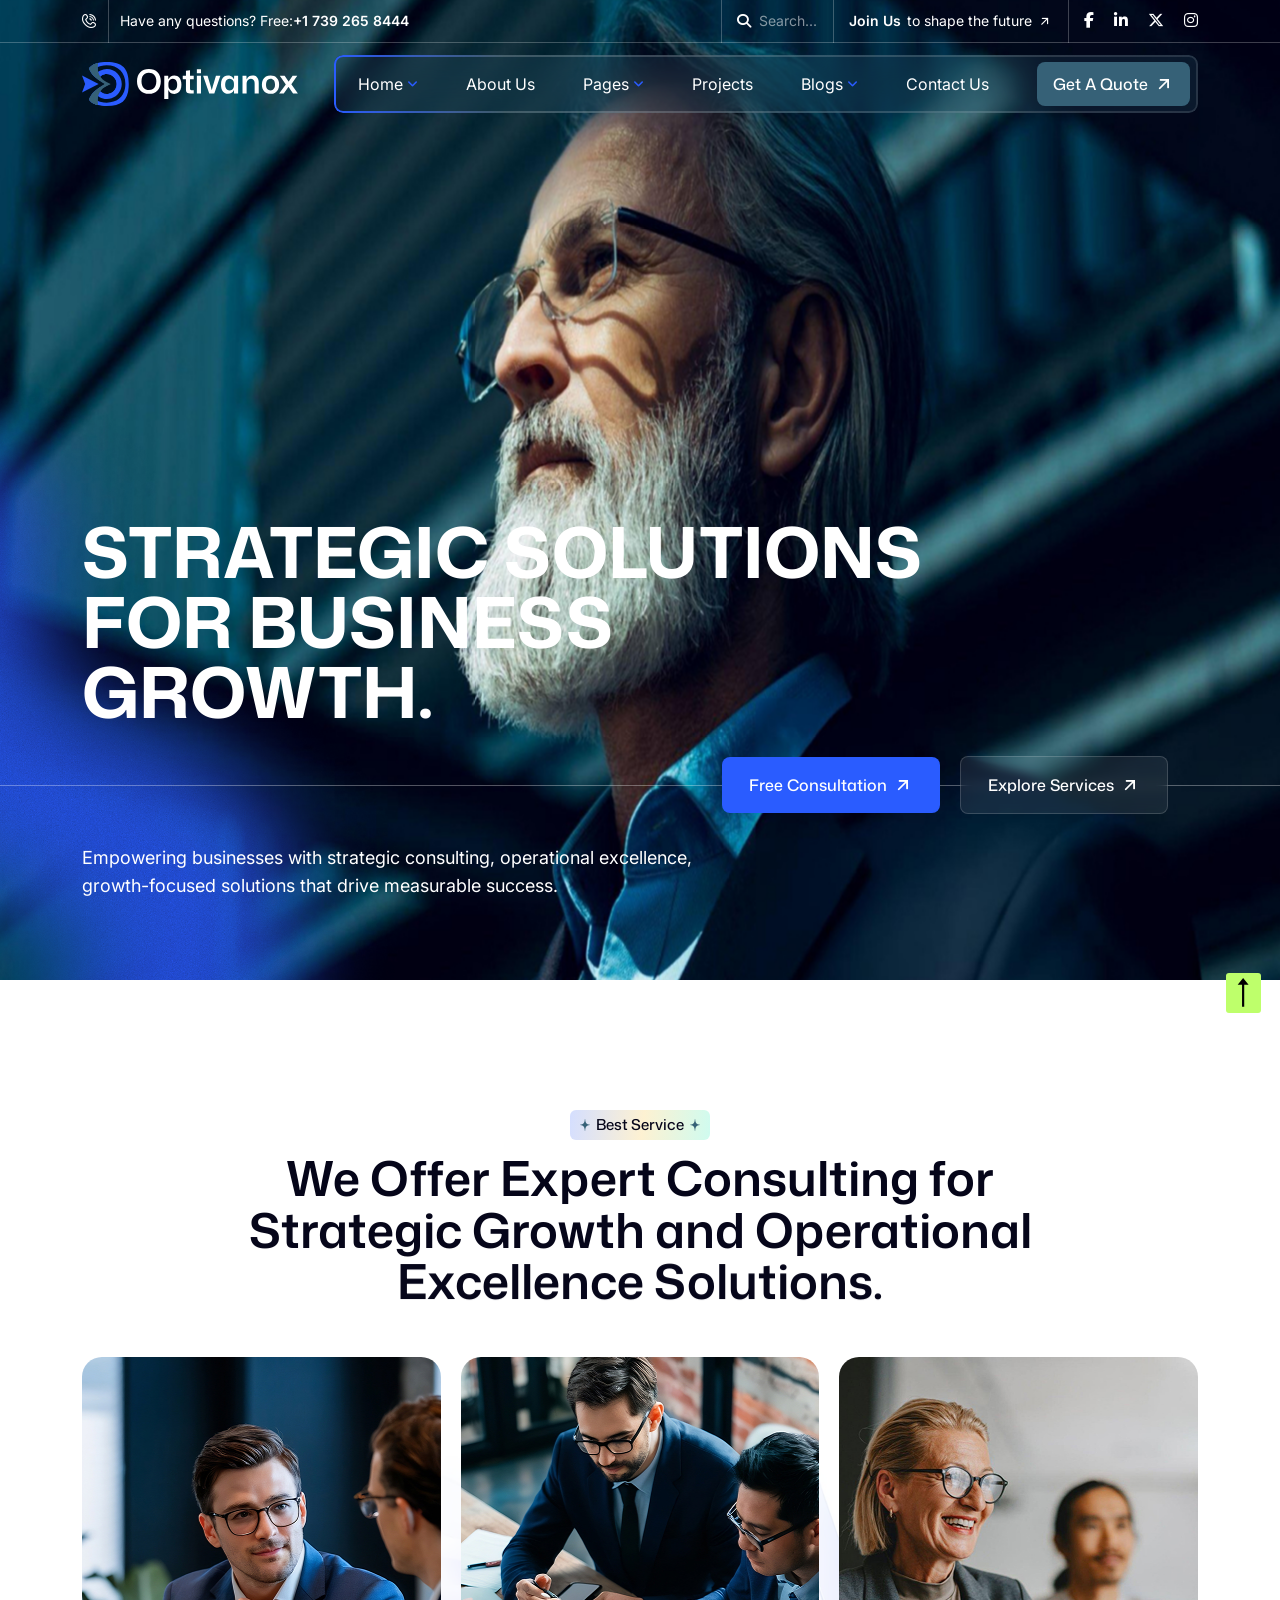
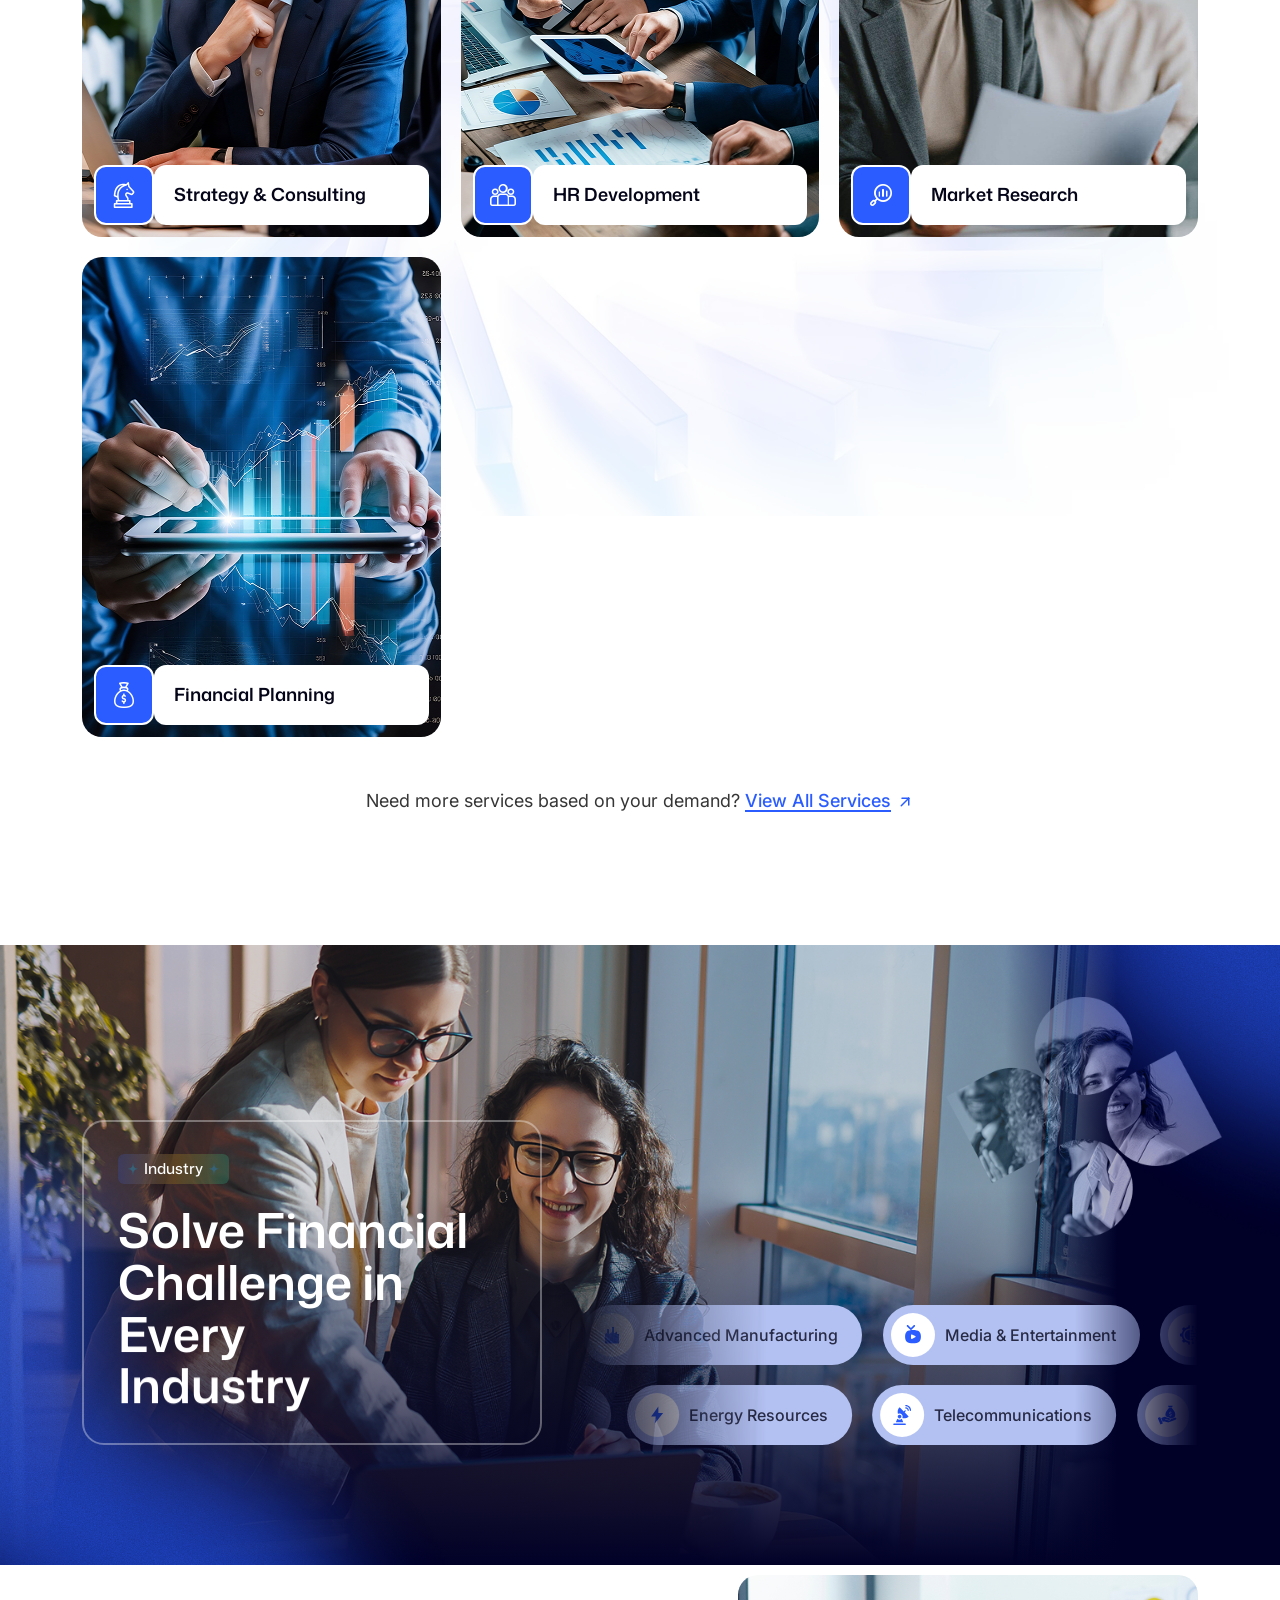
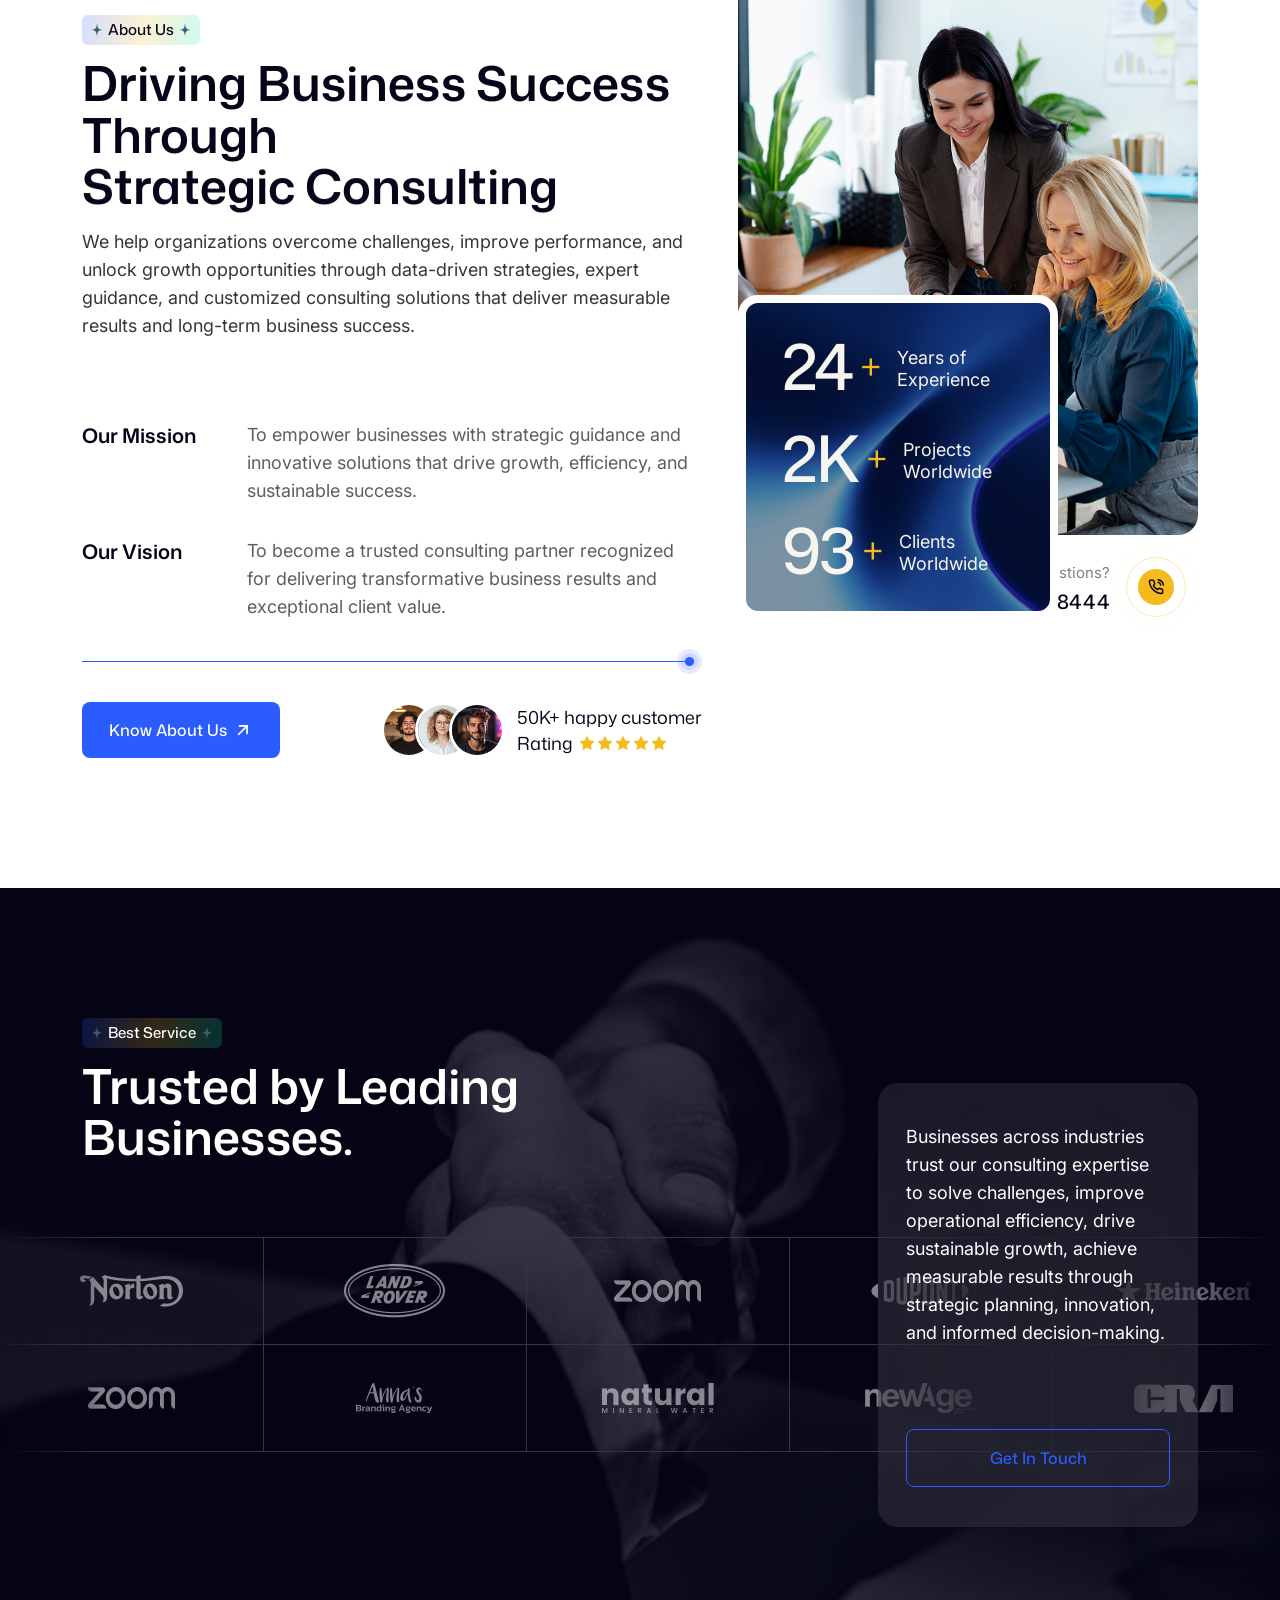
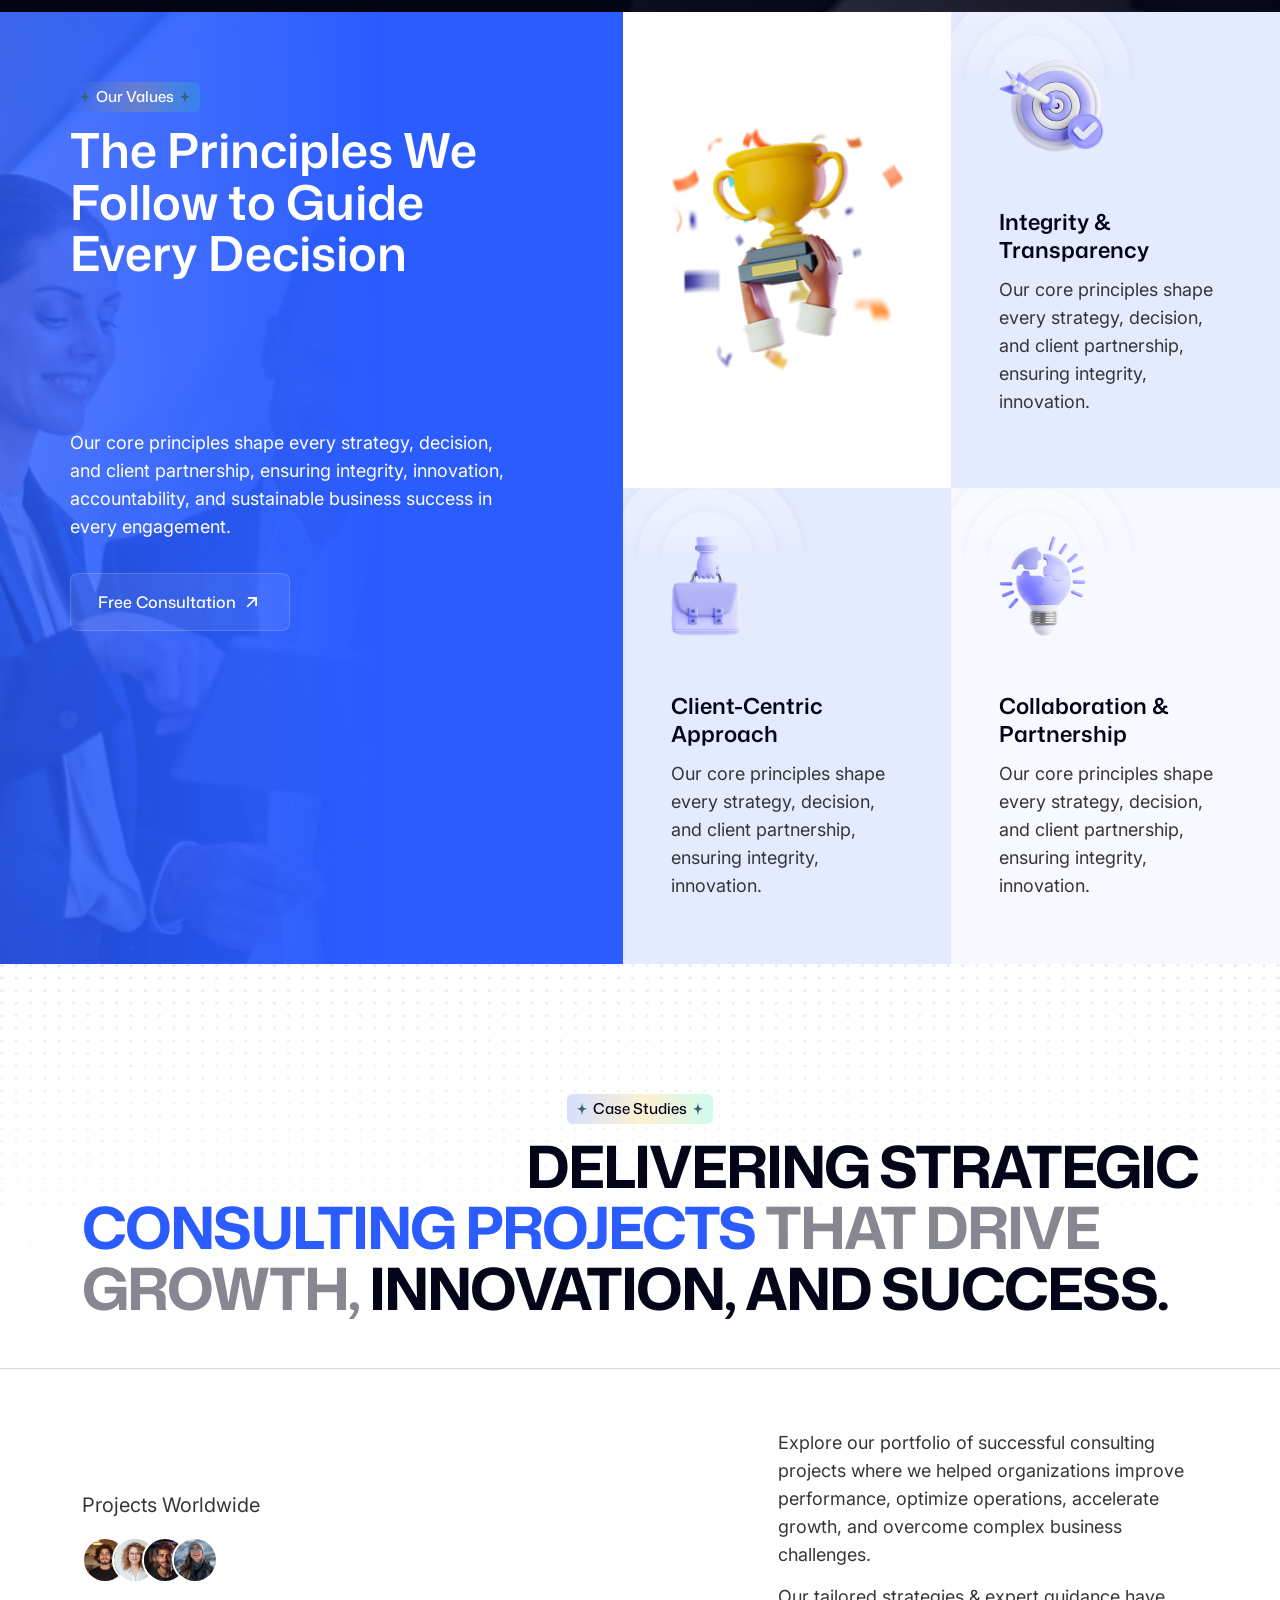
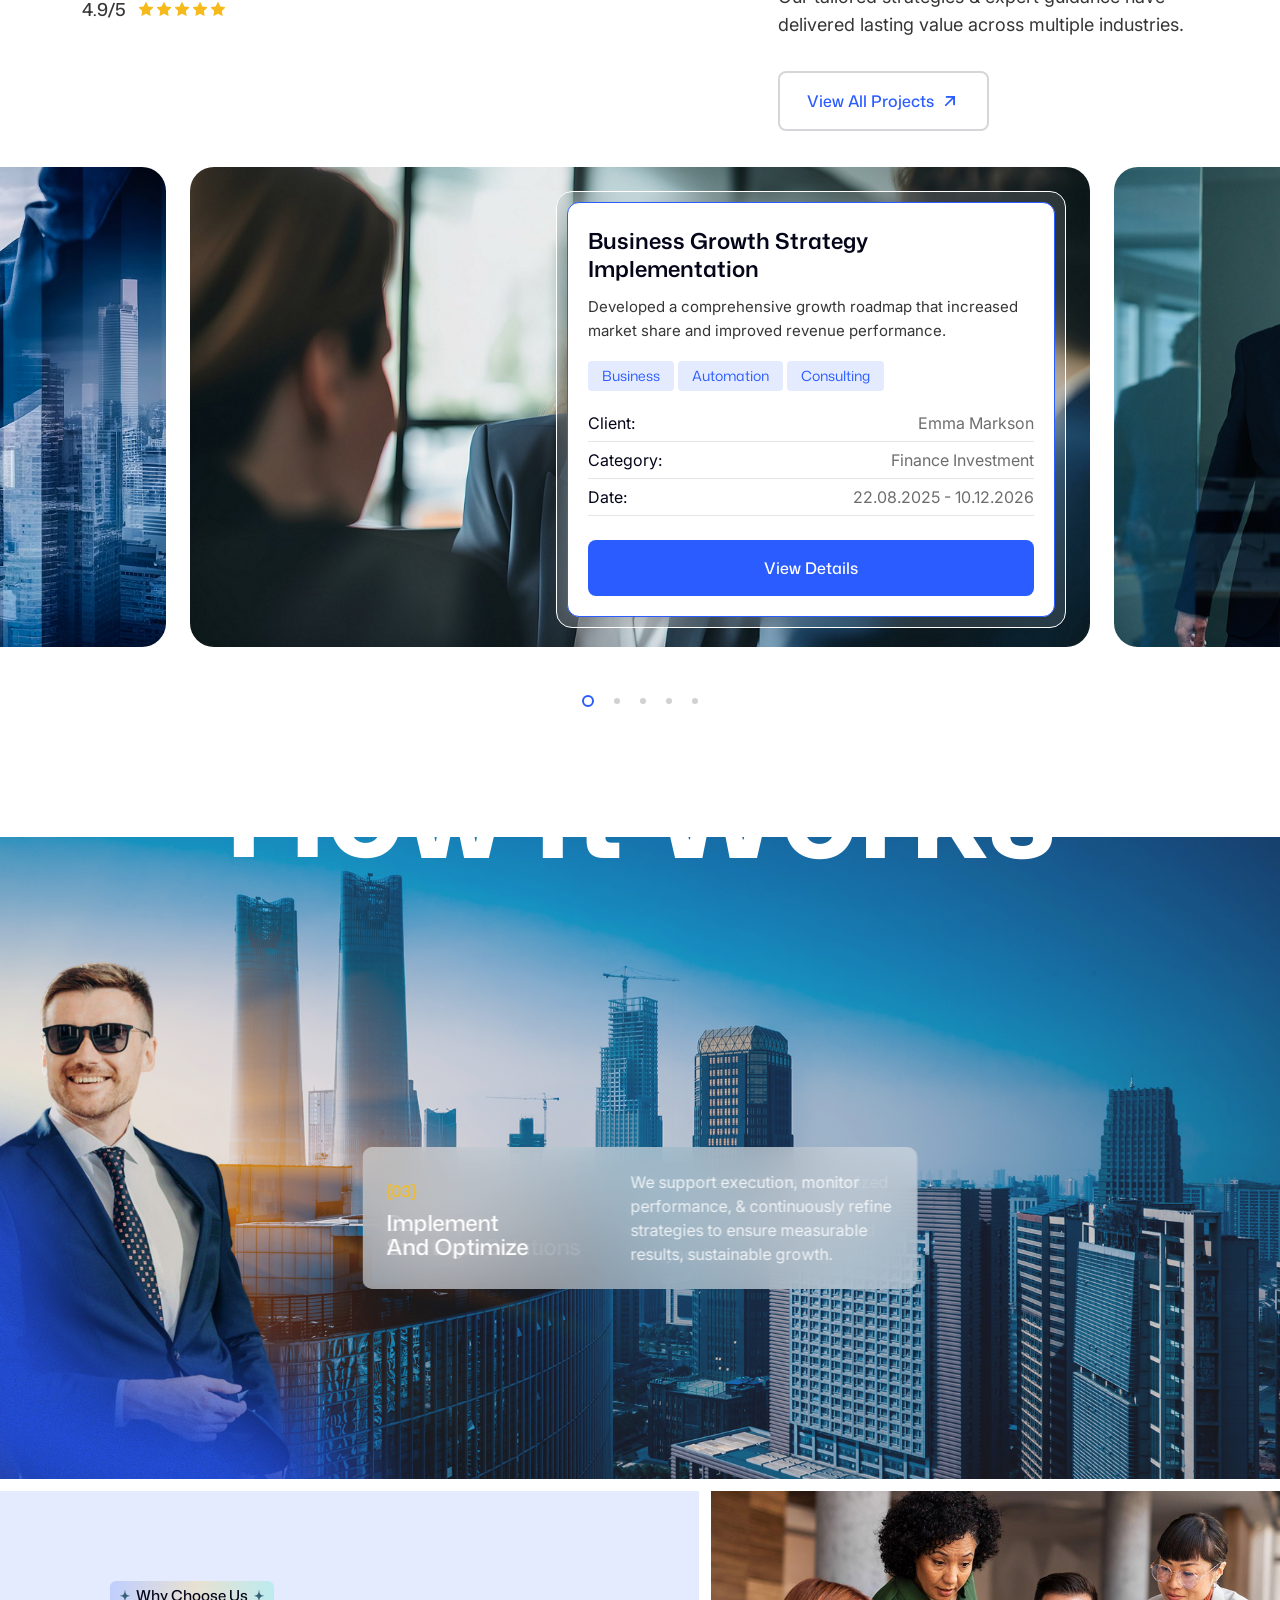
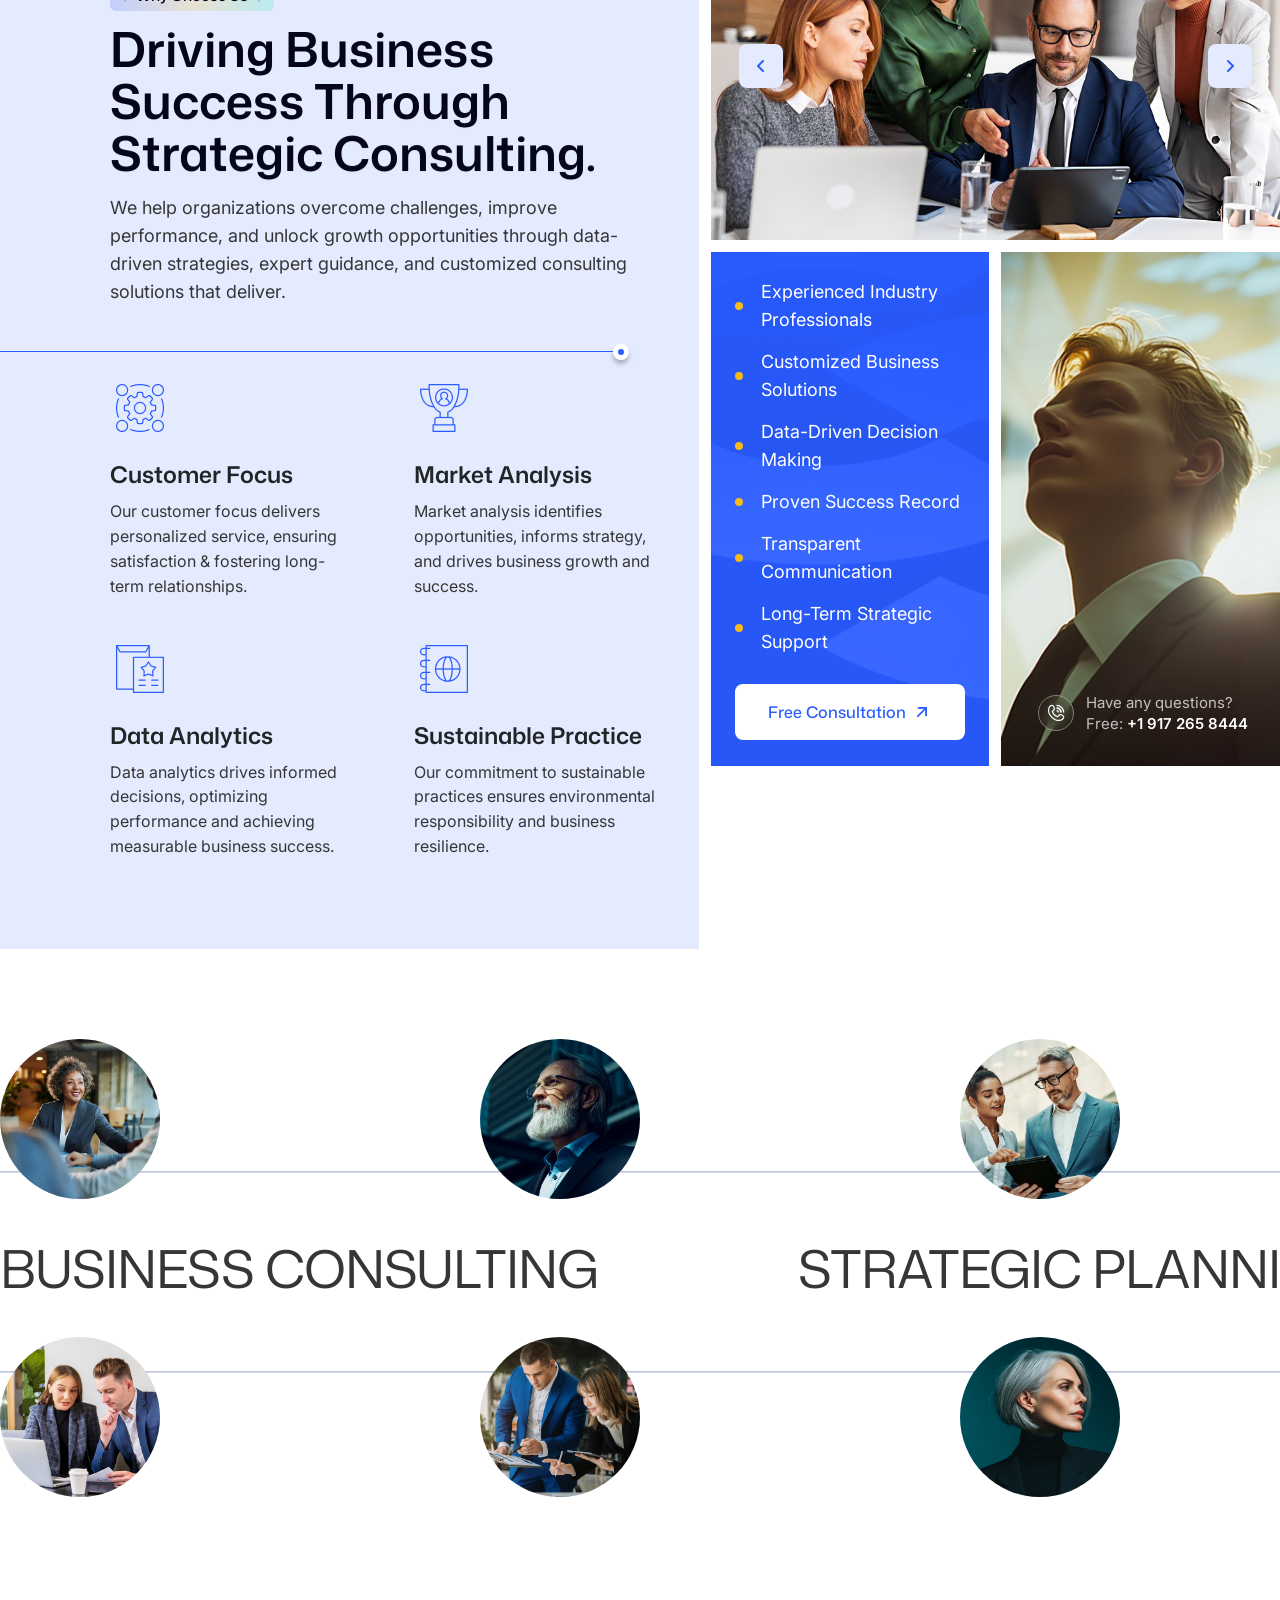
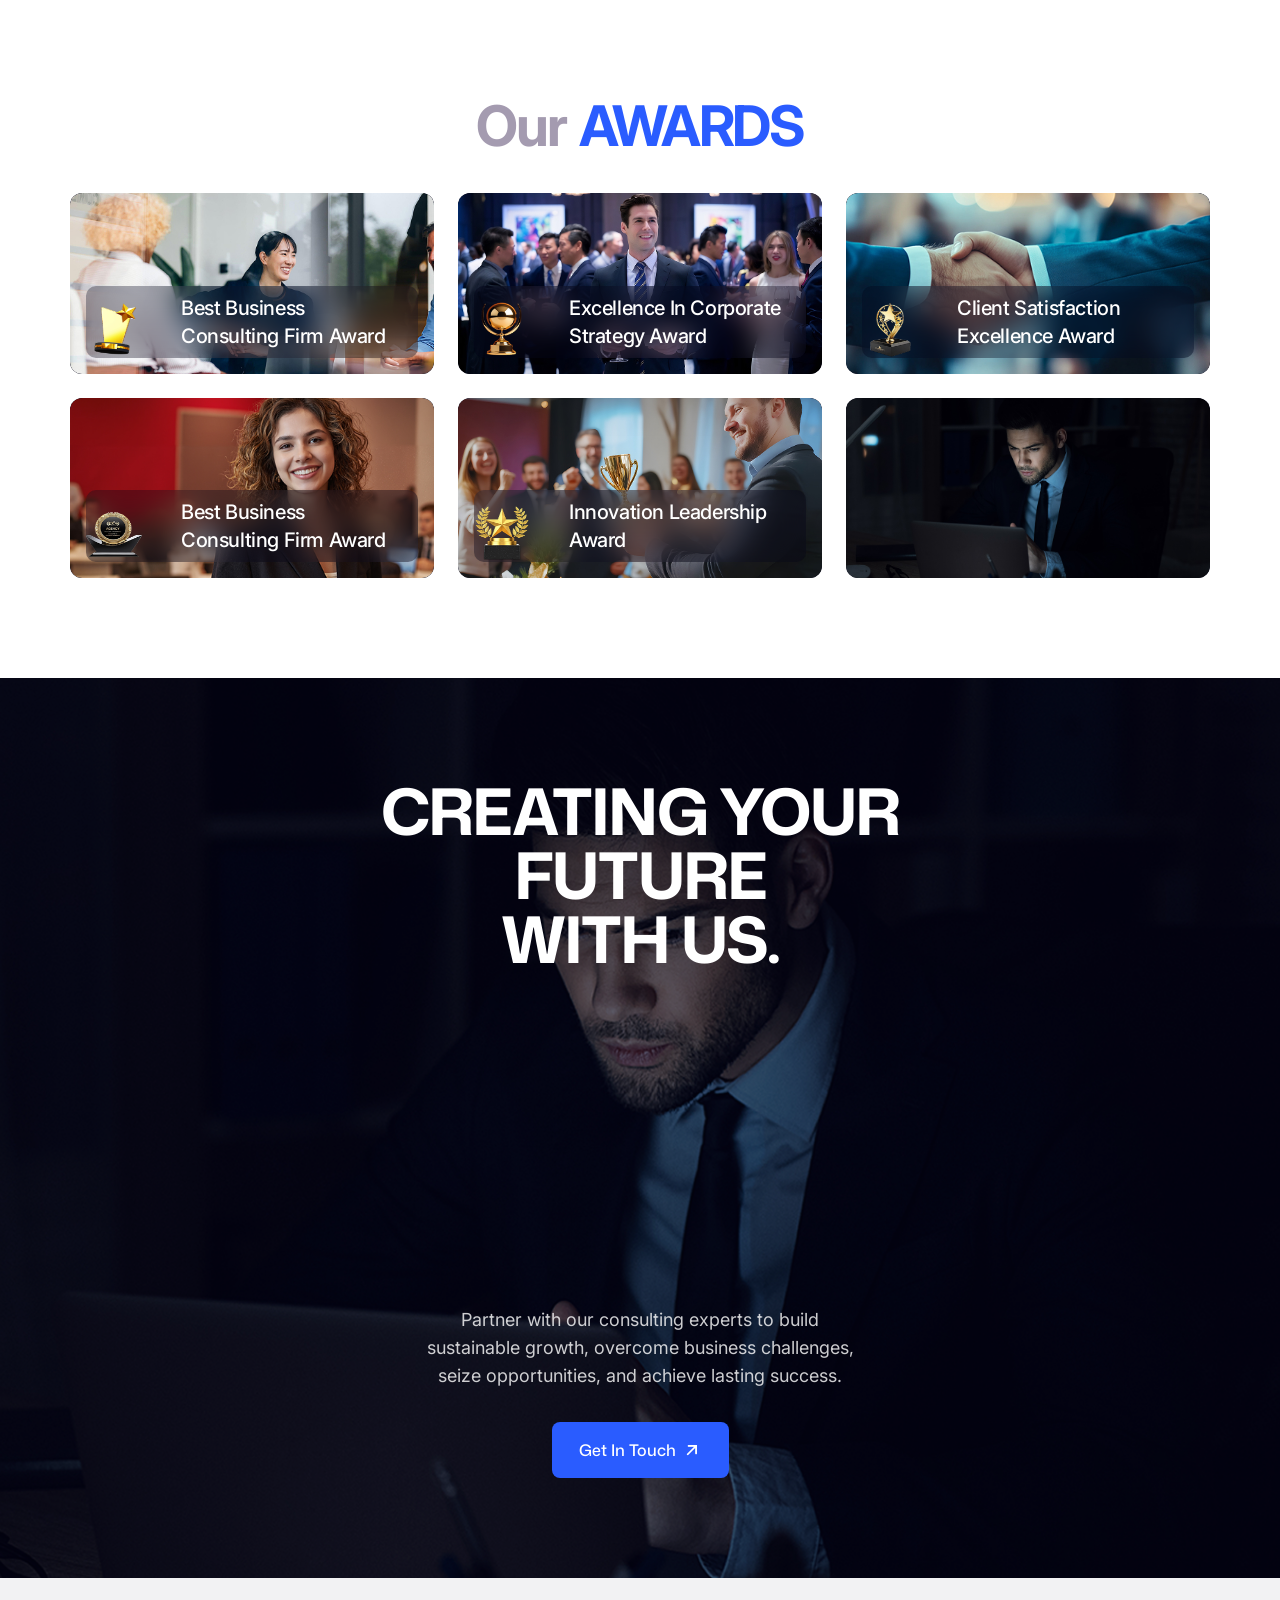
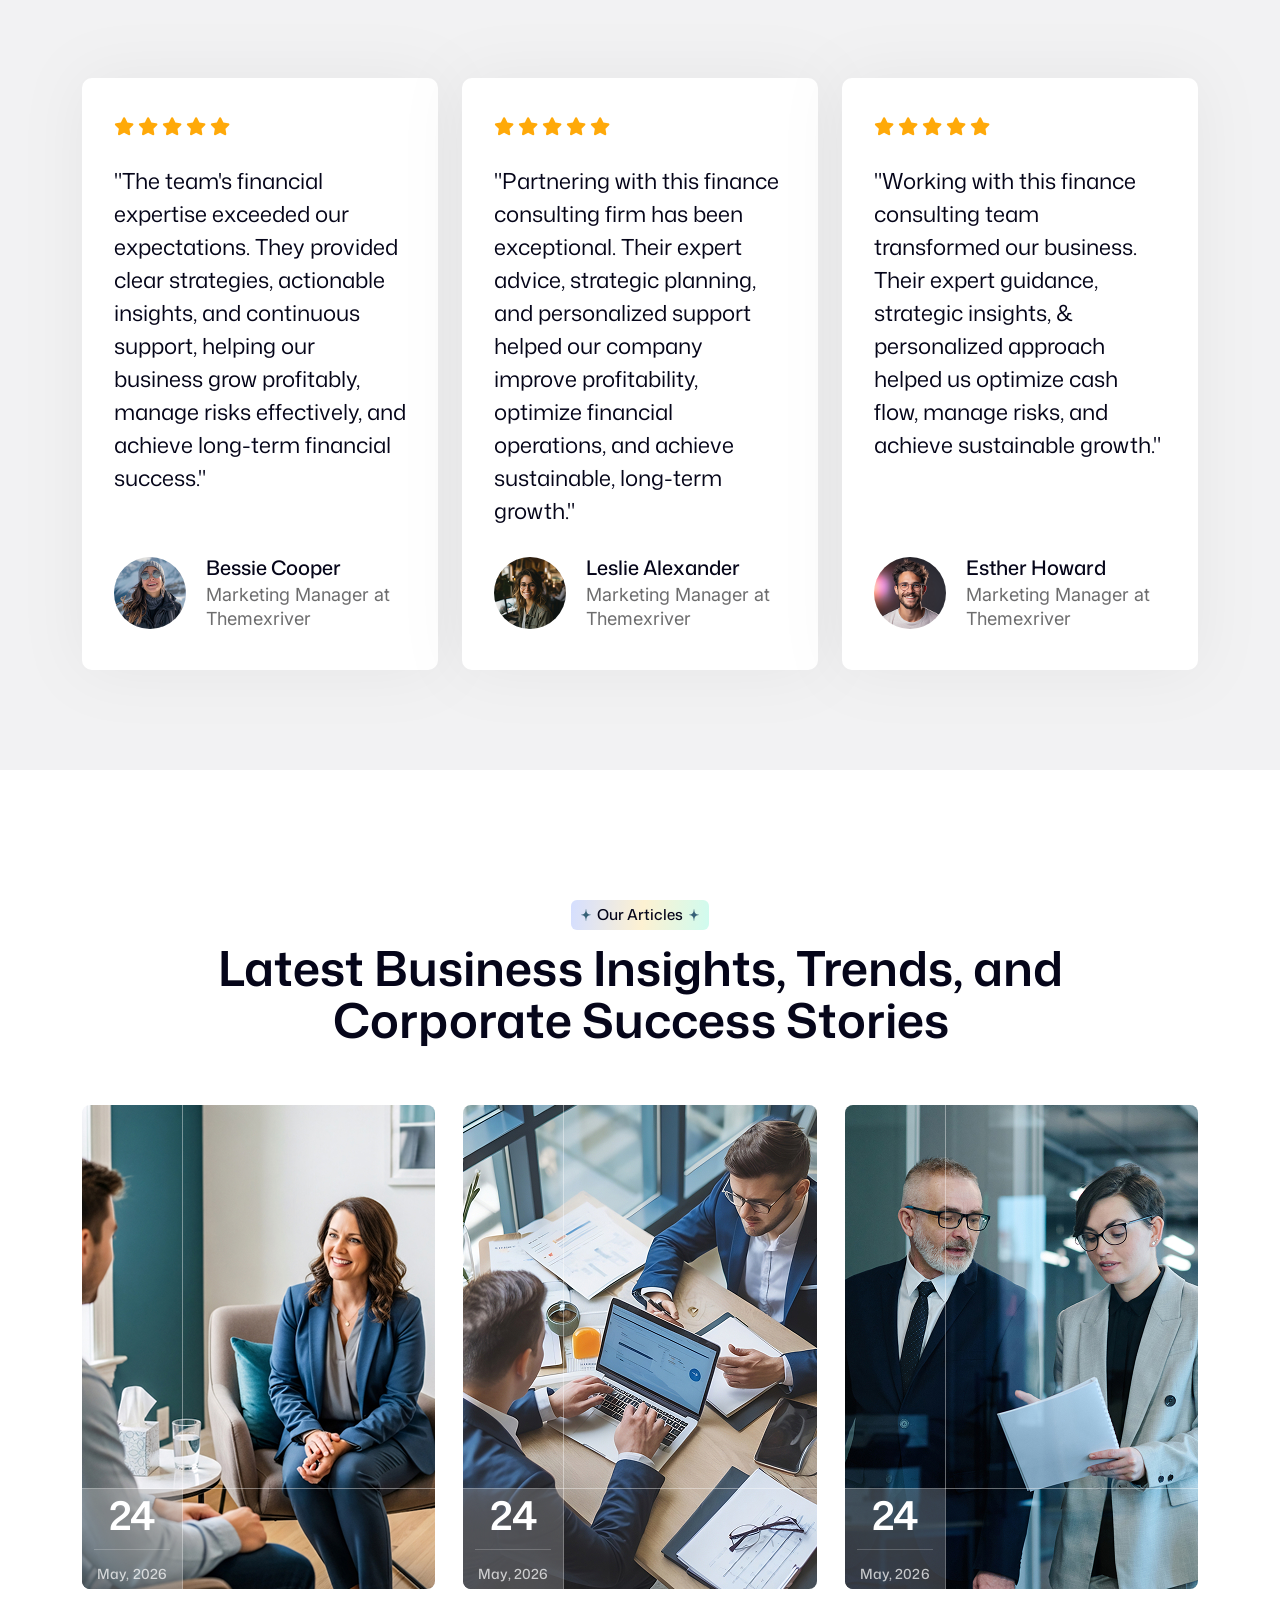
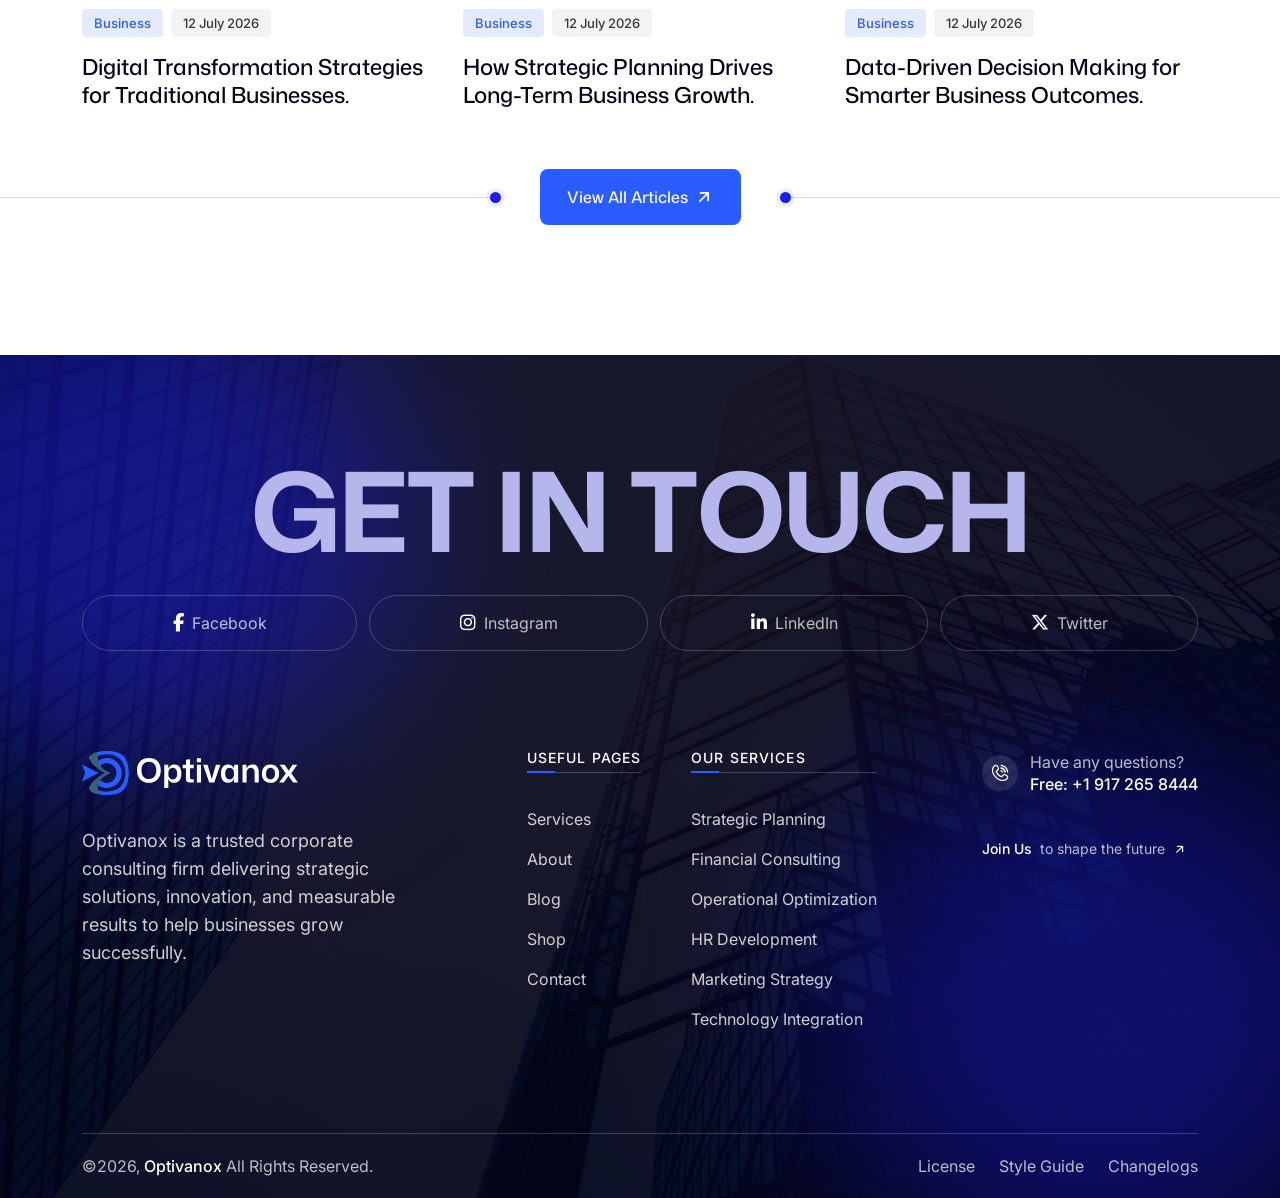
==== commit 35d07e5a: "h2-done" ====
--- a/index-2.html
+++ b/index-2.html
@@ -39,7 +39,7 @@
                 </div>
                 <div class="on-preloader-1-inner">
                     <div class="logo-elm">
-                        <img src="assets/img/logo/logo-1.svg" alt="">
+                        <img src="assets/img/logo/logo-2.svg" alt="">
                     </div>
                 </div>
                 <div class="on-preloader-1-bottom" role="status" aria-label="Loading Optivanox">
@@ -597,7 +597,7 @@
 
                             <!-- section-title -->
                             <div class="on-about-2-sec-title">
-                                <h4 class="on-subtitle-2 ">
+                                <h4 class="on-subtitle-2 wow fadeInUp2" data-wow-delay=".1s">
                                     <svg width="10" height="12" viewBox="0 0 10 12" fill="none" xmlns="http://www.w3.org/2000/svg">
                                     <path d="M9.90287 6.11298C6.26062 6.71016 5.61311 7.46873 5.12748 11.8911C5.11129 12.0363 4.90085 12.0363 4.88466 11.8911C4.39903 7.46873 3.75152 6.72629 0.109267 6.11298C-0.0364225 6.09684 -0.0364225 5.88702 0.109267 5.87088C3.75152 5.27371 4.39903 4.53127 4.88466 0.108944C4.90085 -0.0363147 5.11129 -0.0363147 5.12748 0.108944C5.61311 4.53127 6.26062 5.25757 9.90287 5.87088C10.0324 5.88702 10.0324 6.0807 9.90287 6.11298Z" fill="#366177"/>
                                 </svg>
@@ -611,27 +611,27 @@
                                 <h2 class="on-sec-title-2 wa_title_ani_1">
                                     Driving Business Success Through <br> Strategic Consulting
                                 </h2>
-                                <p class="on-p-2">We help organizations overcome challenges, improve performance, and unlock growth opportunities through data-driven strategies, expert guidance, and customized consulting solutions that deliver measurable results and long-term business success.</p>
+                                <p class="on-p-2 wow fadeInUp2" data-wow-delay=".2s">We help organizations overcome challenges, improve performance, and unlock growth opportunities through data-driven strategies, expert guidance, and customized consulting solutions that deliver measurable results and long-term business success.</p>
                             </div>
 
                             <!-- mission-vision -->
                             <div class="on-about-2-mission">
-                                <div class="on-about-2-line">
+                                <div class="on-about-2-line wow zoomIn">
                                     <svg width="25" height="25" viewBox="0 0 25 25" fill="none" xmlns="http://www.w3.org/2000/svg">
                                         <circle opacity="0.12" cx="12.5" cy="12.5" r="12.5" fill="#2A5CFF"/>
                                         <circle opacity="0.12" cx="12.5019" cy="12.4999" r="8.55263" fill="#2A5CFF"/>
                                         <circle cx="12.5" cy="12.5" r="4.60526" fill="#2A5CFF"/>
                                     </svg>
                                 </div>
-                                <div class="on-about-2-mission-item">
+                                <div class="on-about-2-mission-item wow fadeInUp2">
                                     <h5 class="title-elm on-h-1">Our Mission</h5>
                                     <p class="text-elm on-p-2">To empower businesses with strategic guidance and innovative solutions that drive growth, efficiency, and sustainable success.</p>
                                 </div>
-                                <div class="on-about-2-mission-item">
+                                <div class="on-about-2-mission-item wow fadeInUp2">
                                     <h5 class="title-elm on-h-1">Our Vision</h5>
                                     <p class="text-elm on-p-2">To become a trusted consulting partner recognized for delivering transformative business results and exceptional client value.</p>
                                 </div>
-                                <div class="on-about-2-line">
+                                <div class="on-about-2-line wow zoomIn">
                                     <svg width="25" height="25" viewBox="0 0 25 25" fill="none" xmlns="http://www.w3.org/2000/svg">
                                         <circle opacity="0.12" cx="12.5" cy="12.5" r="12.5" fill="#2A5CFF"/>
                                         <circle opacity="0.12" cx="12.5019" cy="12.4999" r="8.55263" fill="#2A5CFF"/>
@@ -641,7 +641,7 @@
                             </div>
 
                             <!-- button-x-author -->
-                            <div class="on-about-2-btn-wrap">
+                            <div class="on-about-2-btn-wrap wow fadeInUp2" data-wow-delay=".3s">
                                 <!-- primary-btn -->
                                 <a href="about-us.html" aria-label="name" class="on-pr-btn-3">
                                     <span class="text">
@@ -676,7 +676,7 @@
                             </div>
 
                             <!-- circle-text -->
-                            <div class="on-about-2-circle-text">
+                            <div class="on-about-2-circle-text wow zoomIn2" data-wow-delay=".4s">
                                 <img class="text-elm" src="assets/img/choose/c2-circle-text.png" alt="">
                                 <img class="icon-elm" src="assets/img/choose/c2-icon-1.png" alt="">
                             </div>
@@ -687,12 +687,12 @@
                         <div class="on-about-2-right">
 
                             <!-- main-img -->
-                            <div class="on-about-2-right-img">
+                            <div class="on-about-2-right-img wow fadeInRight2" data-wow-delay=".2s">
                                 <img src="assets/img/choose/c2-img-1.jpg" alt="">
                             </div>
 
                             <!-- counter-box -->
-                            <div class="on-about-2-counter wa-bg-default" data-background="assets/img/choose/c2-experience-bg.jpg">
+                            <div class="on-about-2-counter wa-bg-default wow fadeInUp2" data-wow-delay=".3s" data-background="assets/img/choose/c2-experience-bg.jpg">
 
                                 <div class="on-about-2-counter-item">
                                     <h3 class="number-elm on-h-1">24<span class="plus-elm">+</span></h3>
@@ -709,7 +709,7 @@
                             </div>
 
                             <!-- contact -->
-                            <div class="on-about-2-contact">
+                            <div class="on-about-2-contact wow fadeInUp2" data-wow-delay=".4s">
                                 <div class="text-elm">
                                     <span class="text-1 on-p-2">Have any questions?</span>
                                     <a href="tel:+17832658444" class="text-2 on-h-1">Free: +1 783 265 8444</a>
@@ -807,7 +807,7 @@
                     <div class="on-features-2-left">
                         <!-- bg-img -->
                         <div class="on-features-2-bg-img">
-                            <img src="assets/img/features/f2-bg-img.jpg" alt="">
+                            <img class="wow fadeInLeft2" data-wow-offset="500" src="assets/img/features/f2-bg-img.jpg" alt="">
                         </div>
                         <!-- dot-pattern -->
                         <div class="on-features-2-dots">
@@ -832,16 +832,18 @@
 
                         <!-- desc -->
                         <div class="on-features-2-desc">
-                            <p class="text-elm on-p-1">Our core principles shape every strategy, decision, and client partnership, ensuring integrity, innovation, accountability, and sustainable business success in every engagement.</p>
+                            <p class="text-elm on-p-1 wow fadeInUp2">Our core principles shape every strategy, decision, and client partnership, ensuring integrity, innovation, accountability, and sustainable business success in every engagement.</p>
                             <!-- primary-btn -->
-                            <a href="contact-us.html" aria-label="Free Consultation" class="on-pr-btn-3 has-v2">
-                                <span class="text">
-                                    Free Consultation
-                                </span>
-                                <span class="icon">
-                                    <i class="flaticon-up-right-arrow flaticon"></i>
-                                </span>
-                            </a>
+                            <div class="btn-elm wow fadeInUp2">
+                                <a href="contact-us.html" aria-label="Free Consultation" class="on-pr-btn-3 has-v2">
+                                    <span class="text">
+                                        Free Consultation
+                                    </span>
+                                    <span class="icon">
+                                        <i class="flaticon-up-right-arrow flaticon"></i>
+                                    </span>
+                                </a>
+                            </div>
                         </div>
                     </div>
 
@@ -849,25 +851,25 @@
                     <div class="on-features-2-right">
                         <!-- photo -->
                         <div class="on-features-2-photo-cell">
-                            <img src="assets/img/features/f2-img.png" alt="">
+                            <img class="wow zoomIn2" src="assets/img/features/f2-img.png" alt="">
                         </div>
 
                         <!-- card -->
-                        <div class="on-features-2-card">
+                        <div class="on-features-2-card wow fadeInUp2">
                             <img class="icon-elm" src="assets/img/features/f2-icon-1.png" alt="">
                             <h3 class="title-elm">Integrity &amp; Transparency</h3>
                             <p class="text-elm">Our core principles shape every strategy, decision, and client partnership, ensuring integrity, innovation.</p>
                         </div>
 
                         <!-- card -->
-                        <div class="on-features-2-card">
+                        <div class="on-features-2-card wow fadeInUp2">
                             <img class="icon-elm" src="assets/img/features/f2-icon-2.png" alt="">
                             <h3 class="title-elm">Client-Centric Approach</h3>
                             <p class="text-elm">Our core principles shape every strategy, decision, and client partnership, ensuring integrity, innovation.</p>
                         </div>
 
                         <!-- card -->
-                        <div class="on-features-2-card has-v2">
+                        <div class="on-features-2-card has-v2 wow fadeInUp2" data-wow-delay=".2s">
                             <img class="icon-elm" src="assets/img/features/f2-icon-3.png" alt="">
                             <h3 class="title-elm">Collaboration &amp; Partnership</h3>
                             <p class="text-elm">Our core principles shape every strategy, decision, and client partnership, ensuring integrity, innovation.</p>
@@ -889,7 +891,7 @@
                         <div class="container on-container-1">
                             <!-- section-title -->
                             <div class="on-projects-2-sec-title">
-                                <h4 class="on-subtitle-2">
+                                <h4 class="on-subtitle-2 wow fadeInUp2" data-wow-delay=".1s">
                                     <svg width="10" height="12" viewBox="0 0 10 12" fill="none" xmlns="http://www.w3.org/2000/svg">
                                         <path d="M9.90287 6.11298C6.26062 6.71016 5.61311 7.46873 5.12748 11.8911C5.11129 12.0363 4.90085 12.0363 4.88466 11.8911C4.39903 7.46873 3.75152 6.72629 0.109267 6.11298C-0.0364225 6.09684 -0.0364225 5.88702 0.109267 5.87088C3.75152 5.27371 4.39903 4.53127 4.88466 0.108944C4.90085 -0.0363147 5.11129 -0.0363147 5.12748 0.108944C5.61311 4.53127 6.26062 5.25757 9.90287 5.87088C10.0324 5.88702 10.0324 6.0807 9.90287 6.11298Z" fill="#366177"/>
                                     </svg>
@@ -899,8 +901,8 @@
                                     </svg>
                                 </h4>
                                 <h2 class="on-projects-2-title">
-                                    <span class="line-1">Delivering Strategic</span>
-                                    <span class="line-2"><span class="highlight">Consulting Projects</span> <span class="has-opacity">That Drive Growth,</span> Innovation, And Success.</span>
+                                    <span class="line-1 wow fadeInUp2" data-wow-delay=".2s">Delivering Strategic</span>
+                                    <span class="line-2 wow fadeInUp2" data-wow-delay=".3s"><span class="highlight">Consulting Projects</span> <span class="has-opacity">That Drive Growth,</span> Innovation, And Success.</span>
                                 </h2>
                             </div>
                         </div>
@@ -914,18 +916,18 @@
 
                                 <!-- counter -->
                                 <div class="on-projects-2-counter">
-                                    <div class="counter-top">
+                                    <div class="counter-top wow fadeInUp2">
                                         <span class="number-elm">2K</span>
                                         <span class="plus-elm">+</span>
                                     </div>
-                                    <p class="text-elm on-p-2">Projects Worldwide</p>
-                                    <div class="author-elm">
+                                    <p class="text-elm on-p-2 wow fadeInUp2">Projects Worldwide</p>
+                                    <div class="author-elm wow fadeInUp2">
                                         <img src="assets/img/testimonial/author-img-1.jpg" alt="">
                                         <img src="assets/img/testimonial/author-img-2.jpg" alt="">
                                         <img src="assets/img/testimonial/author-img-3.jpg" alt="">
                                         <img src="assets/img/testimonial/author-img-4.jpg" alt="">
                                     </div>
-                                    <div class="rating-elm">
+                                    <div class="rating-elm wow fadeInUp2">
                                         <span class="score on-h-1">4.9/5</span>
                                         <span class="star">
                                             <svg width="16" height="16" viewBox="0 0 16 16" fill="none" xmlns="http://www.w3.org/2000/svg"><path d="M14.9566 6.87536L11.8421 9.91136L12.5776 14.1994C12.6096 14.3869 12.5326 14.5764 12.3786 14.6884C12.2916 14.7519 12.1881 14.7839 12.0846 14.7839C12.0051 14.7839 11.9251 14.7649 11.8521 14.7264L8.00106 12.7019L4.15055 14.7259C3.98255 14.8149 3.77805 14.8004 3.62405 14.6879C3.47005 14.5759 3.39305 14.3864 3.42506 14.1989L4.16056 9.91086L1.04556 6.87536C0.909555 6.74236 0.860055 6.54336 0.919055 6.36286C0.978055 6.18236 1.13456 6.04986 1.32306 6.02236L5.62756 5.39736L7.55256 1.49636C7.72106 1.15486 8.28105 1.15486 8.44955 1.49636L10.3746 5.39736L14.6791 6.02236C14.8676 6.04986 15.0241 6.18186 15.0831 6.36286C15.1421 6.54386 15.0926 6.74186 14.9566 6.87536Z" fill="#F6BA1D"/></svg>
@@ -938,18 +940,20 @@
                                 </div>
 
                                 <!-- text -->
-                                <div class="on-projects-2-text">
-                                    <p class="on-p-2">Explore our portfolio of successful consulting projects where we helped organizations improve performance, optimize operations, accelerate growth, and overcome complex business challenges.</p>
-                                    <p class="on-p-2">Our tailored strategies & expert guidance have delivered lasting value across multiple industries.</p>
-
-                                    <a href="#" aria-label="Free Consultation" class="on-pr-btn-3 ">
-                                        <span class="text">
-                                            View All Projects
-                                        </span>
-                                        <span class="icon">
-                                            <i class="flaticon-up-right-arrow flaticon"></i>
-                                        </span>
-                                    </a>
+                                <div class="on-projects-2-text ">
+                                    <p class="on-p-2 wow fadeInUp2">Explore our portfolio of successful consulting projects where we helped organizations improve performance, optimize operations, accelerate growth, and overcome complex business challenges.</p>
+                                    <p class="on-p-2 wow fadeInUp2">Our tailored strategies & expert guidance have delivered lasting value across multiple industries.</p>
+
+                                    <div class="btn-elm wow fadeInUp2">
+                                        <a href="#" aria-label="Free Consultation" class="on-pr-btn-3 ">
+                                            <span class="text">
+                                                View All Projects
+                                            </span>
+                                            <span class="icon">
+                                                <i class="flaticon-up-right-arrow flaticon"></i>
+                                            </span>
+                                        </a>
+                                    </div>
                                 </div>
 
                             </div>
@@ -1179,7 +1183,7 @@
                 </div>
                 <!-- figure -->
                 <div class="on-step-2-figure">
-                    <img src="assets/img/step/s2-main-img.png" alt="">
+                    <img class="wow slideInUp" data-wow-offset="400" src="assets/img/step/s2-main-img.png" alt="">
                 </div>
 
                 <div class="container on-container-1">
@@ -1216,7 +1220,7 @@
                 <!-- left -->
                 <div class="on-choose-2-left">
                     <!-- divider -->
-                    <div class="on-choose-2-divider">
+                    <div class="on-choose-2-divider wow zoomIn">
                         <span class="dot-elm"></span>
                     </div>
 
@@ -1234,33 +1238,33 @@
                             </svg>
                         </h4>
                         <h2 class="on-sec-title-2 wa_title_ani_1">Driving Business Success Through Strategic Consulting.</h2>
-                        <p class="on-p-2">We help organizations overcome challenges, improve performance, and unlock growth opportunities through data-driven strategies, expert guidance, and customized consulting solutions that deliver.</p>
+                        <p class="on-p-2 wow fadeInUp2">We help organizations overcome challenges, improve performance, and unlock growth opportunities through data-driven strategies, expert guidance, and customized consulting solutions that deliver.</p>
                     </div>
 
                     <!-- features -->
                     <div class="on-choose-2-features">
-                        <div class="on-choose-2-feature">
+                        <div class="on-choose-2-feature wow fadeInUp2">
                             <span class="icon-elm">
                                 <img src="assets/img/choose/c3-icon-1.png" alt="">
                             </span>
                             <h4 class="title-elm on-h-1">Customer Focus</h4>
                             <p class="text-elm on-p-2">Our customer focus delivers personalized service, ensuring satisfaction &amp; fostering long-term relationships.</p>
                         </div>
-                        <div class="on-choose-2-feature">
+                        <div class="on-choose-2-feature wow fadeInUp2" data-wow-delay=".2s">
                             <span class="icon-elm">
                                 <img src="assets/img/choose/c3-icon-2.png" alt="">
                             </span>
                             <h4 class="title-elm on-h-1">Market Analysis</h4>
                             <p class="text-elm on-p-2">Market analysis identifies opportunities, informs strategy, and drives business growth and success.</p>
                         </div>
-                        <div class="on-choose-2-feature">
+                        <div class="on-choose-2-feature wow fadeInUp2">
                             <span class="icon-elm">
                                 <img src="assets/img/choose/c3-icon-3.png" alt="">
                             </span>
                             <h4 class="title-elm on-h-1">Data Analytics</h4>
                             <p class="text-elm on-p-2">Data analytics drives informed decisions, optimizing performance and achieving measurable business success.</p>
                         </div>
-                        <div class="on-choose-2-feature">
+                        <div class="on-choose-2-feature wow fadeInUp2" data-wow-delay=".2s">
                             <span class="icon-elm">
                                 <img src="assets/img/choose/c3-icon-4.png" alt="">
                             </span>
@@ -1301,22 +1305,24 @@
                                 <img src="assets/img/choose/c3-card-bg.png" alt="">
                             </div>
                             <ul>
-                                <li>Experienced Industry Professionals</li>
-                                <li>Customized Business Solutions</li>
-                                <li>Data-Driven Decision Making</li>
-                                <li>Proven Success Record</li>
-                                <li>Transparent Communication</li>
-                                <li>Long-Term Strategic Support</li>
+                                <li class="wow fadeInUp2">Experienced Industry Professionals</li>
+                                <li class="wow fadeInUp2">Customized Business Solutions</li>
+                                <li class="wow fadeInUp2">Data-Driven Decision Making</li>
+                                <li class="wow fadeInUp2">Proven Success Record</li>
+                                <li class="wow fadeInUp2">Transparent Communication</li>
+                                <li class="wow fadeInUp2">Long-Term Strategic Support</li>
                             </ul>
                             <!-- primary-btn -->
-                            <a href="contact-us.html" aria-label="Free Consultation" class="on-pr-btn-3">
-                                <span class="text">
-                                    Free Consultation
-                                </span>
-                                <span class="icon">
-                                    <i class="flaticon-up-right-arrow flaticon"></i>
-                                </span>
-                            </a>
+                            <div class="btn-elm wow fadeInUp2">
+                                <a href="contact-us.html" aria-label="Free Consultation" class="on-pr-btn-3">
+                                    <span class="text">
+                                        Free Consultation
+                                    </span>
+                                    <span class="icon">
+                                        <i class="flaticon-up-right-arrow flaticon"></i>
+                                    </span>
+                                </a>
+                            </div>
                         </div>
 
                         <!-- photo-card -->
@@ -1578,7 +1584,7 @@
                     <!-- blog-grid -->
                     <div class="on-blog-2-grid">
                         <!-- card -->
-                        <article class="on-blog-2-card">
+                        <article class="on-blog-2-card wow fadeInUp2">
                             <div class="img-elm">
                                 <img src="assets/img/blog/b2-img-1.jpg" alt="Two colleagues discussing digital transformation strategy">
                                 <div class="date-elm">
@@ -1597,7 +1603,7 @@
                         </article>
 
                         <!-- card -->
-                        <article class="on-blog-2-card">
+                        <article class="on-blog-2-card wow fadeInUp2" data-wow-delay=".2s">
                             <div class="img-elm">
                                 <img src="assets/img/blog/b2-img-2.jpg" alt="Consultants reviewing strategic plans around a laptop">
                                 <div class="date-elm">
@@ -1616,7 +1622,7 @@
                         </article>
 
                         <!-- card -->
-                        <article class="on-blog-2-card">
+                        <article class="on-blog-2-card wow fadeInUp2" data-wow-delay=".3s">
                             <div class="img-elm">
                                 <img src="assets/img/blog/b2-img-3.jpg" alt="Two colleagues reviewing a report together">
                                 <div class="date-elm">
@@ -1638,7 +1644,7 @@
 
                 <!-- line-and-button -->
                 <div class="on-blog-2-bottom">
-                    <span class="line-elm">
+                    <span class="line-elm wow zoomIn" data-wow-duration="2s">
                         <span class="dot-elm"></span>
                     </span>
                     <!-- primary-btn -->
@@ -1650,7 +1656,7 @@
                             <i class="flaticon-up-right-arrow flaticon"></i>
                         </span>
                     </a>
-                    <span class="line-elm">
+                    <span class="line-elm wow zoomIn" data-wow-duration="2s">
                         <span class="dot-elm has-right"></span>
                     </span>
 
@@ -1664,8 +1670,8 @@
                 <div class="on-footer-2-bg-img">
                     <img src="assets/img/footer/f2-bg-img.png" alt="">
                 </div>
-                <span class="on-footer-2-glow has-v1"></span>
-                <span class="on-footer-2-glow has-v2"></span>
+                <span class="on-footer-2-glow has-v1 wow fadeIn" data-wow-duration="2s"></span>
+                <span class="on-footer-2-glow has-v2 wow fadeIn" data-wow-duration="2s"></span>
 
                 <div class="container on-container-1">
 
--- a/assets/css/main.css
+++ b/assets/css/main.css
@@ -197,7 +197,7 @@
     border: none;
   }
   ::-webkit-scrollbar-thumb {
-    background: var(--ot-clr-pr-1);
+    background: var(--on-clr-pr-1);
     border-radius: 6px;
   }
 }
@@ -3629,6 +3629,7 @@
   line-height: 24px;
   color: #fff;
   margin-bottom: 0;
+  opacity: 80%;
 }
 @media only screen and (min-width: 1600px) and (max-width: 1799px) {
   .on-hero-1-features-item {
@@ -3744,7 +3745,7 @@
   margin-right: 80px;
 }
 .on-hero-1-brand-logo img {
-  opacity: 0.45;
+  opacity: 0.75;
 }
 .on-hero-1-brand-author {
   flex: 0 0 auto;
@@ -5530,6 +5531,10 @@
   width: 100%;
   justify-content: center;
 }
+.on-partner-2-card .on-pr-btn-2:hover {
+  background-color: var(--on-clr-pr-2);
+  color: #fff;
+}
 @media only screen and (min-width: 1200px) and (max-width: 1399px) {
   .on-partner-2-card {
     width: 320px;
@@ -6295,6 +6300,10 @@
   padding: 10px 20px;
   display: flex;
   align-items: center;
+  transition: var(--on-cube-1);
+}
+.on-services-2-card .btn-elm:hover .text {
+  color: var(--on-clr-pr-2);
 }
 @media only screen and (min-width: 992px) and (max-width: 1199px), only screen and (min-width: 768px) and (max-width: 991px), (max-width: 767px) {
   .on-services-2-card {
@@ -6835,6 +6844,7 @@
   max-height: 100px;
   width: auto;
   margin-bottom: 56px;
+  transition: var(--on-cube-1);
 }
 .on-features-2-card .title-elm {
   font-family: var(--on-font-2);
@@ -6850,6 +6860,9 @@
   font-weight: 400;
   line-height: 1.555;
   color: var(--on-clr-p-2);
+}
+.on-features-2-card:hover .icon-elm {
+  transform: translateY(-6px) rotate(-6deg);
 }
 @media only screen and (min-width: 992px) and (max-width: 1199px) {
   .on-features-2-card {
@@ -9628,6 +9641,7 @@
   width: 60px;
   height: 60px;
   margin-bottom: 24px;
+  transition: var(--on-cube-1);
 }
 .on-choose-2-feature .icon-elm svg {
   width: 100%;
@@ -9640,6 +9654,9 @@
 }
 .on-choose-2-feature .text-elm {
   font-size: 16px;
+}
+.on-choose-2-feature:hover .icon-elm {
+  transform: translateY(-6px) rotate(-6deg);
 }
 .on-choose-2-right {
   flex: 1;
@@ -14264,26 +14281,9 @@
   color: var(--on-clr-pr-2);
 }
 
-.ot-home-1 {
-  background-color: #F4F6FF;
-}
-
-.ot-home-2 {
-  background-color: #F4F6FF;
-}
-
-.ag-home-3 {
-  background-color: #F5F5F5;
-}
-.ag-home-3 .wa-back-to-top {
-  background-color: var(--ag-clr-h-1);
-}
-.ag-home-3 .wa-back-to-top:hover svg * {
-  fill: var(--ag-clr-h-1);
-}
 @media (min-width: 1800px), only screen and (min-width: 1600px) and (max-width: 1799px), only screen and (min-width: 1400px) and (max-width: 1599px) {
-  .ag-home-3::-webkit-scrollbar-thumb {
-    background: var(--ag-clr-gd-3);
+  .on-home-2::-webkit-scrollbar-thumb {
+    background: var(--on-clr-pr-2);
   }
 }
 
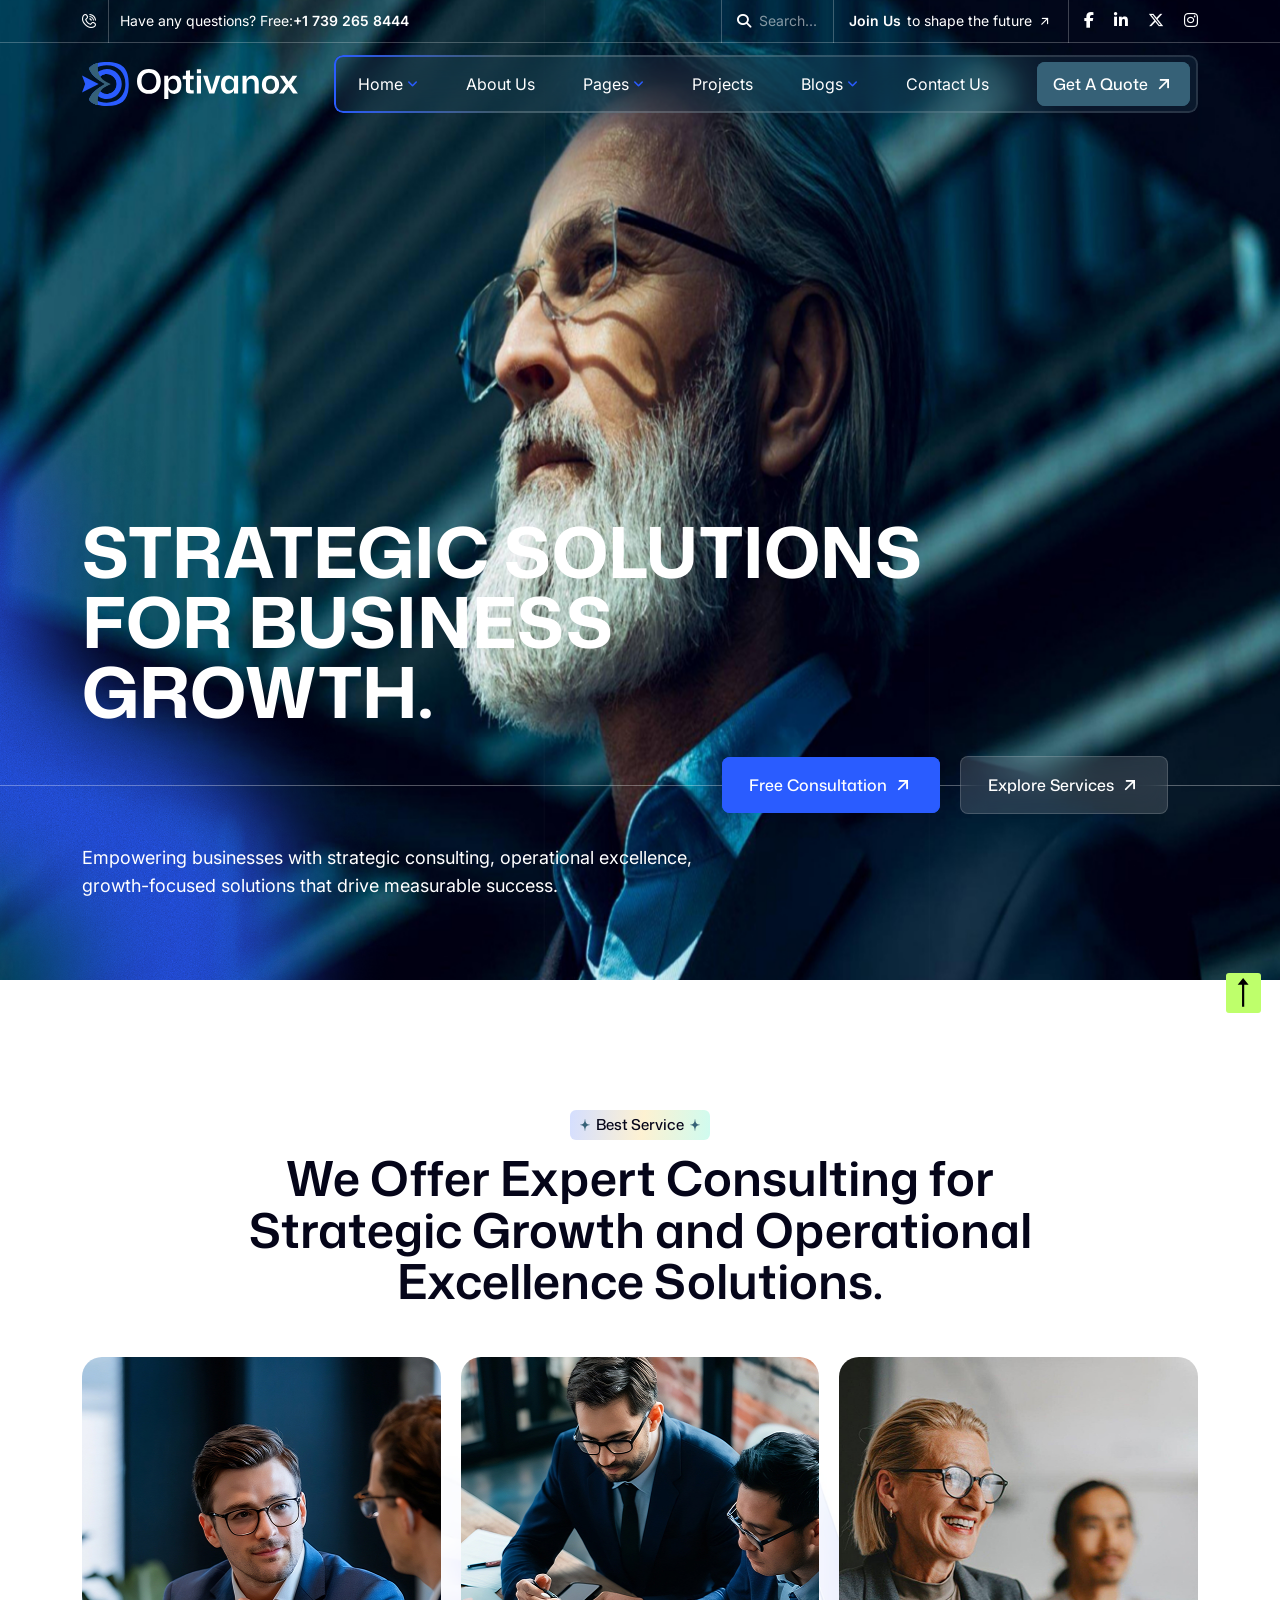
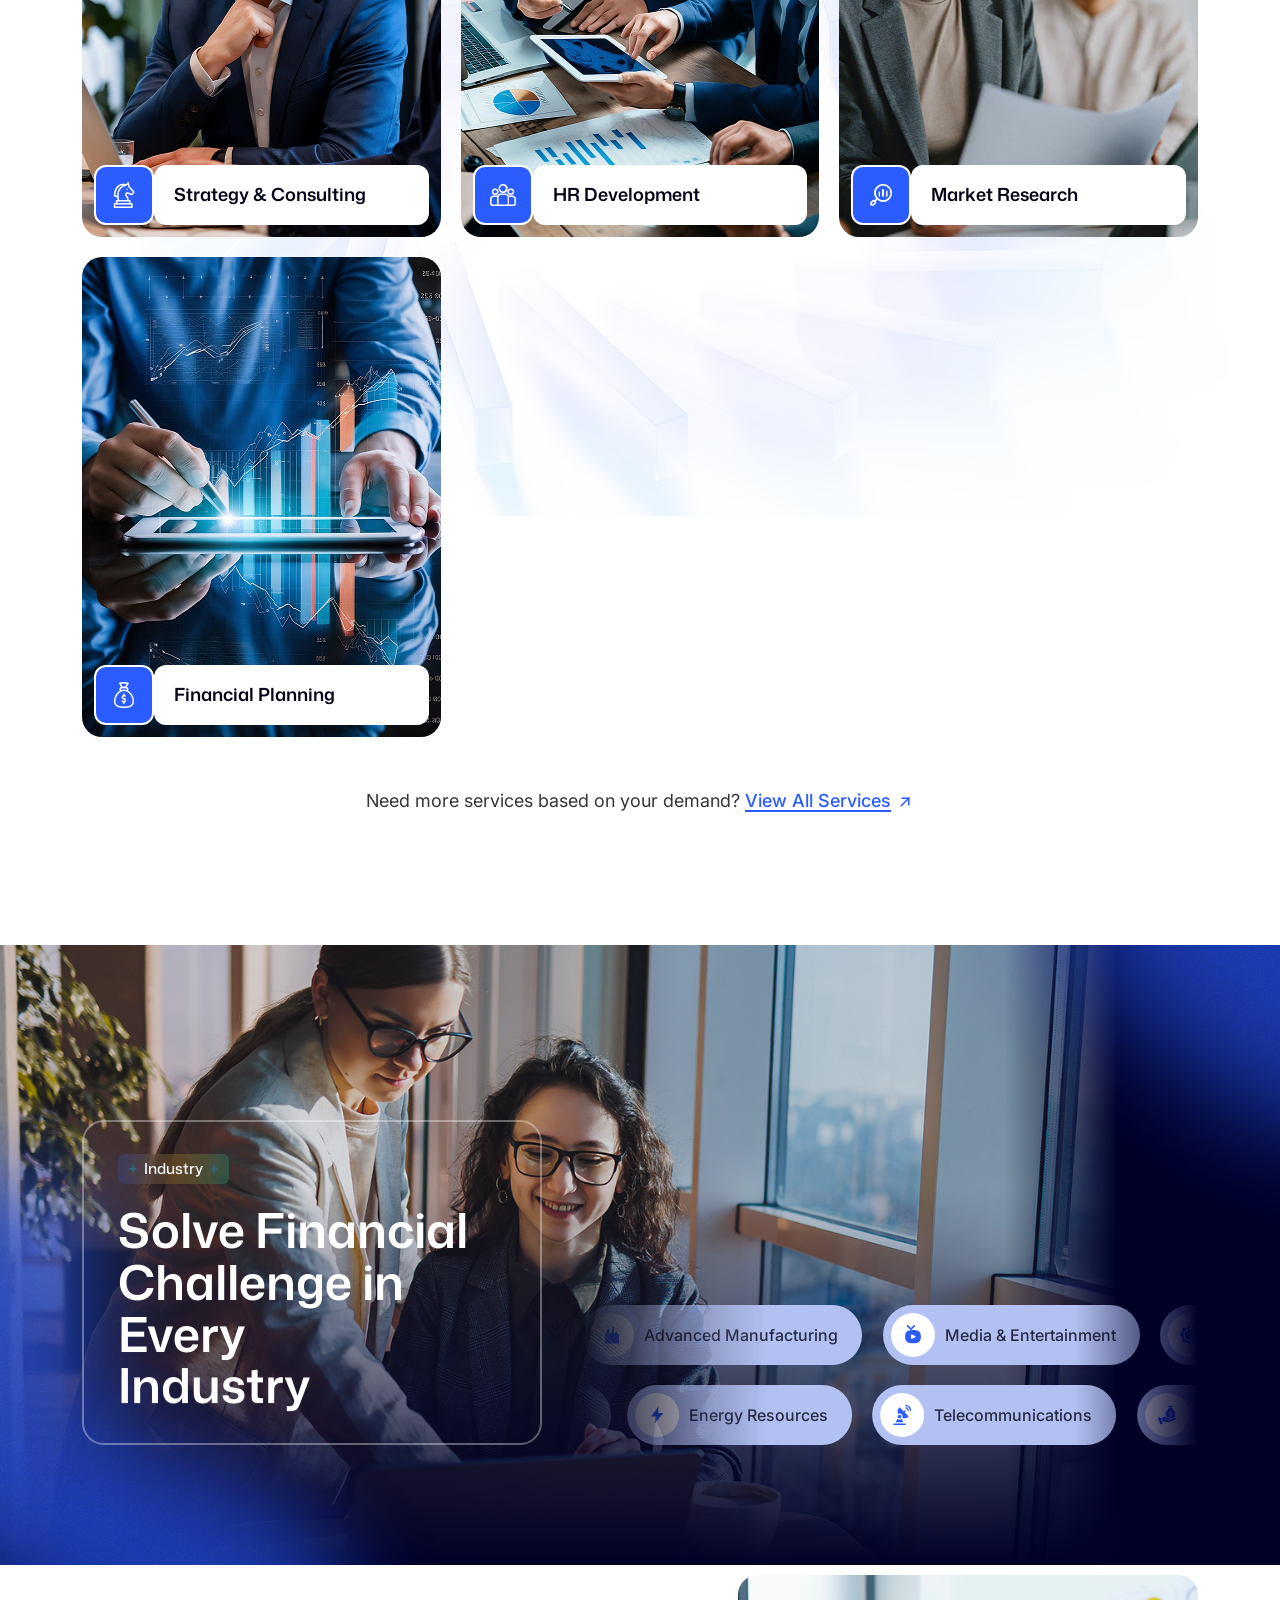
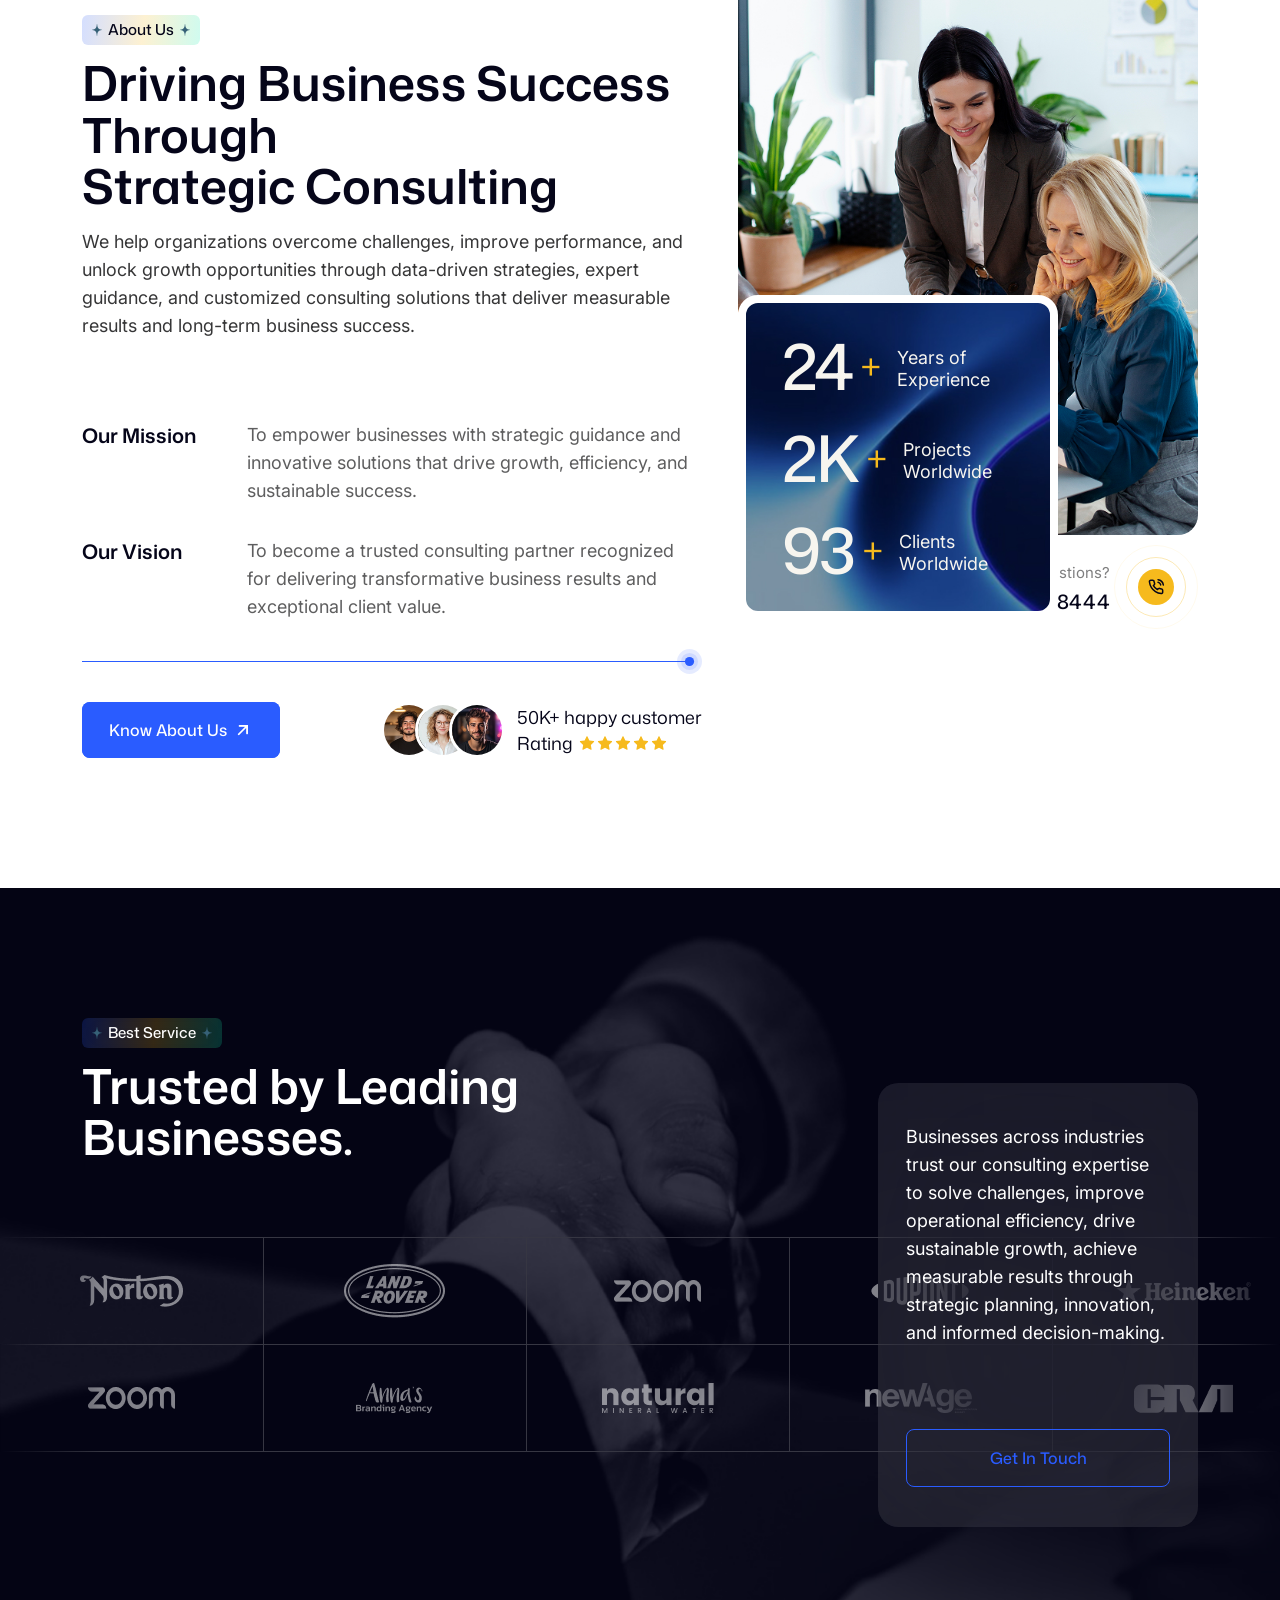
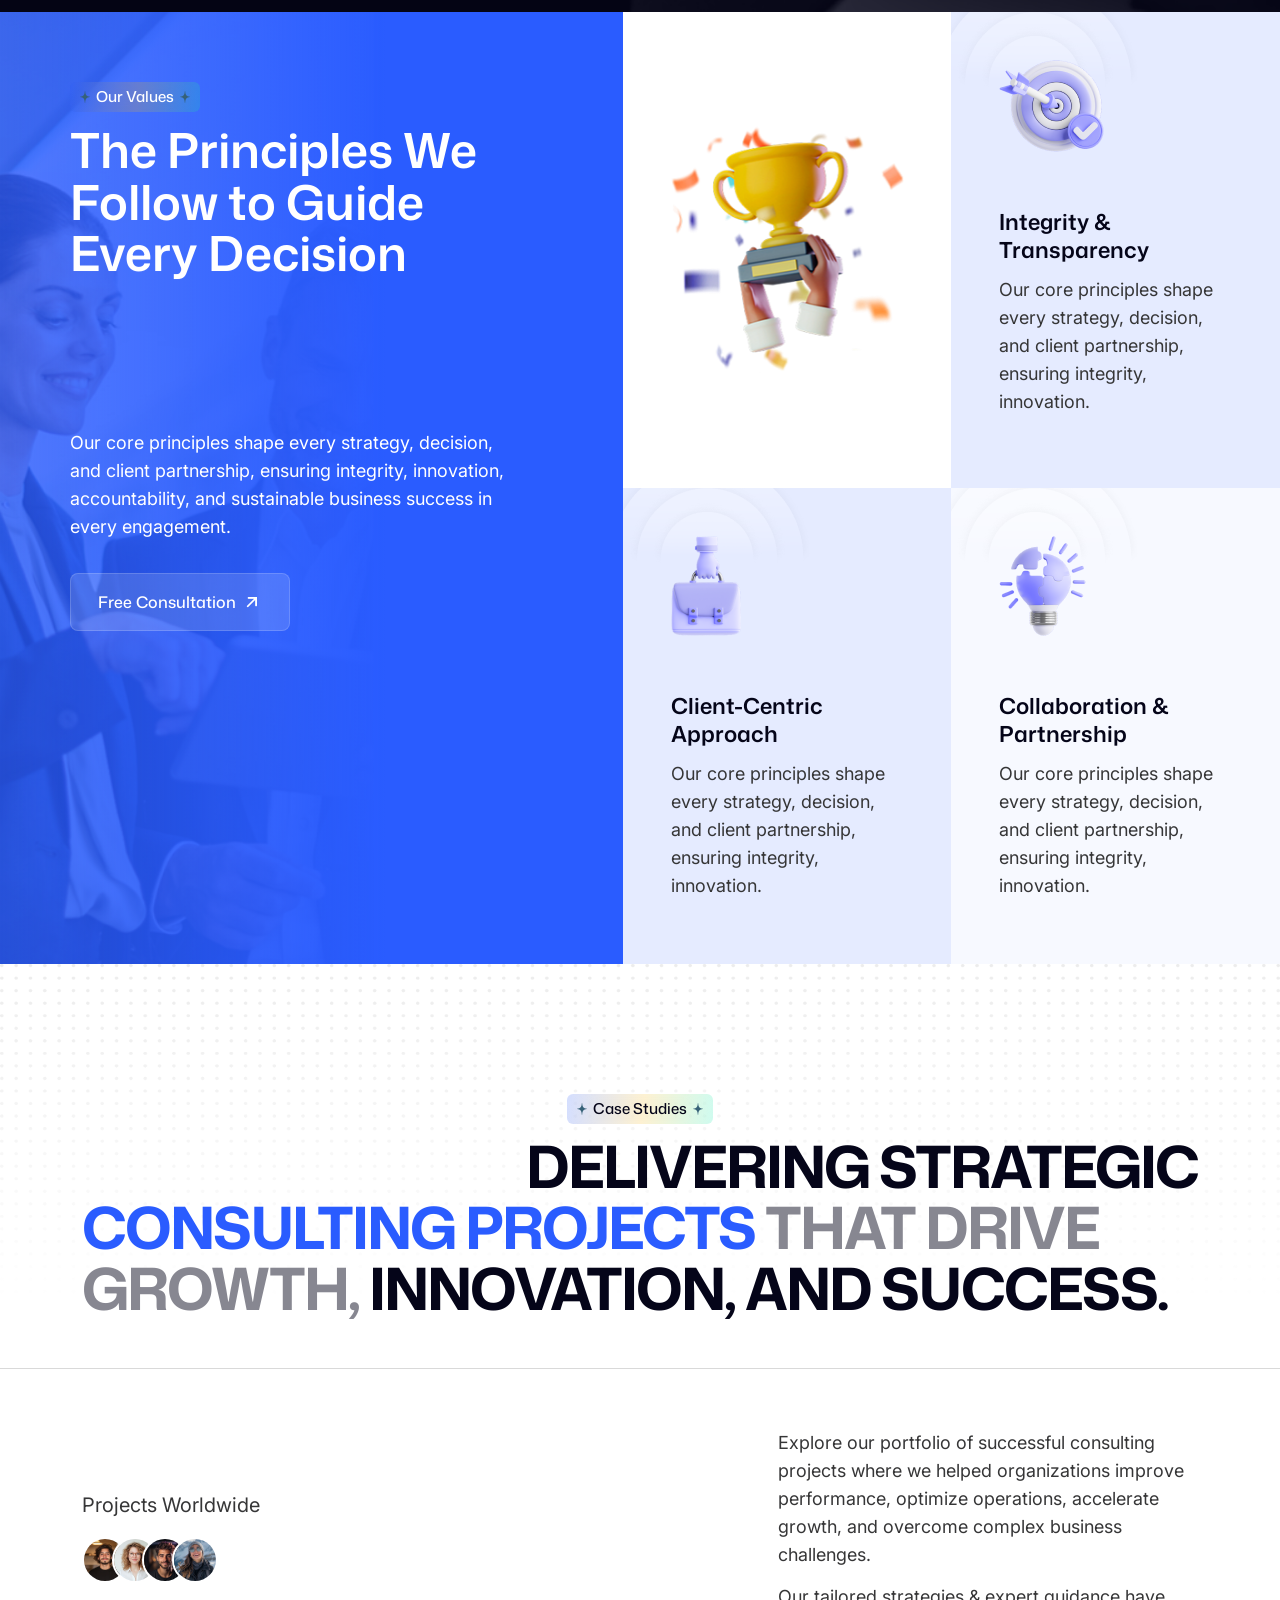
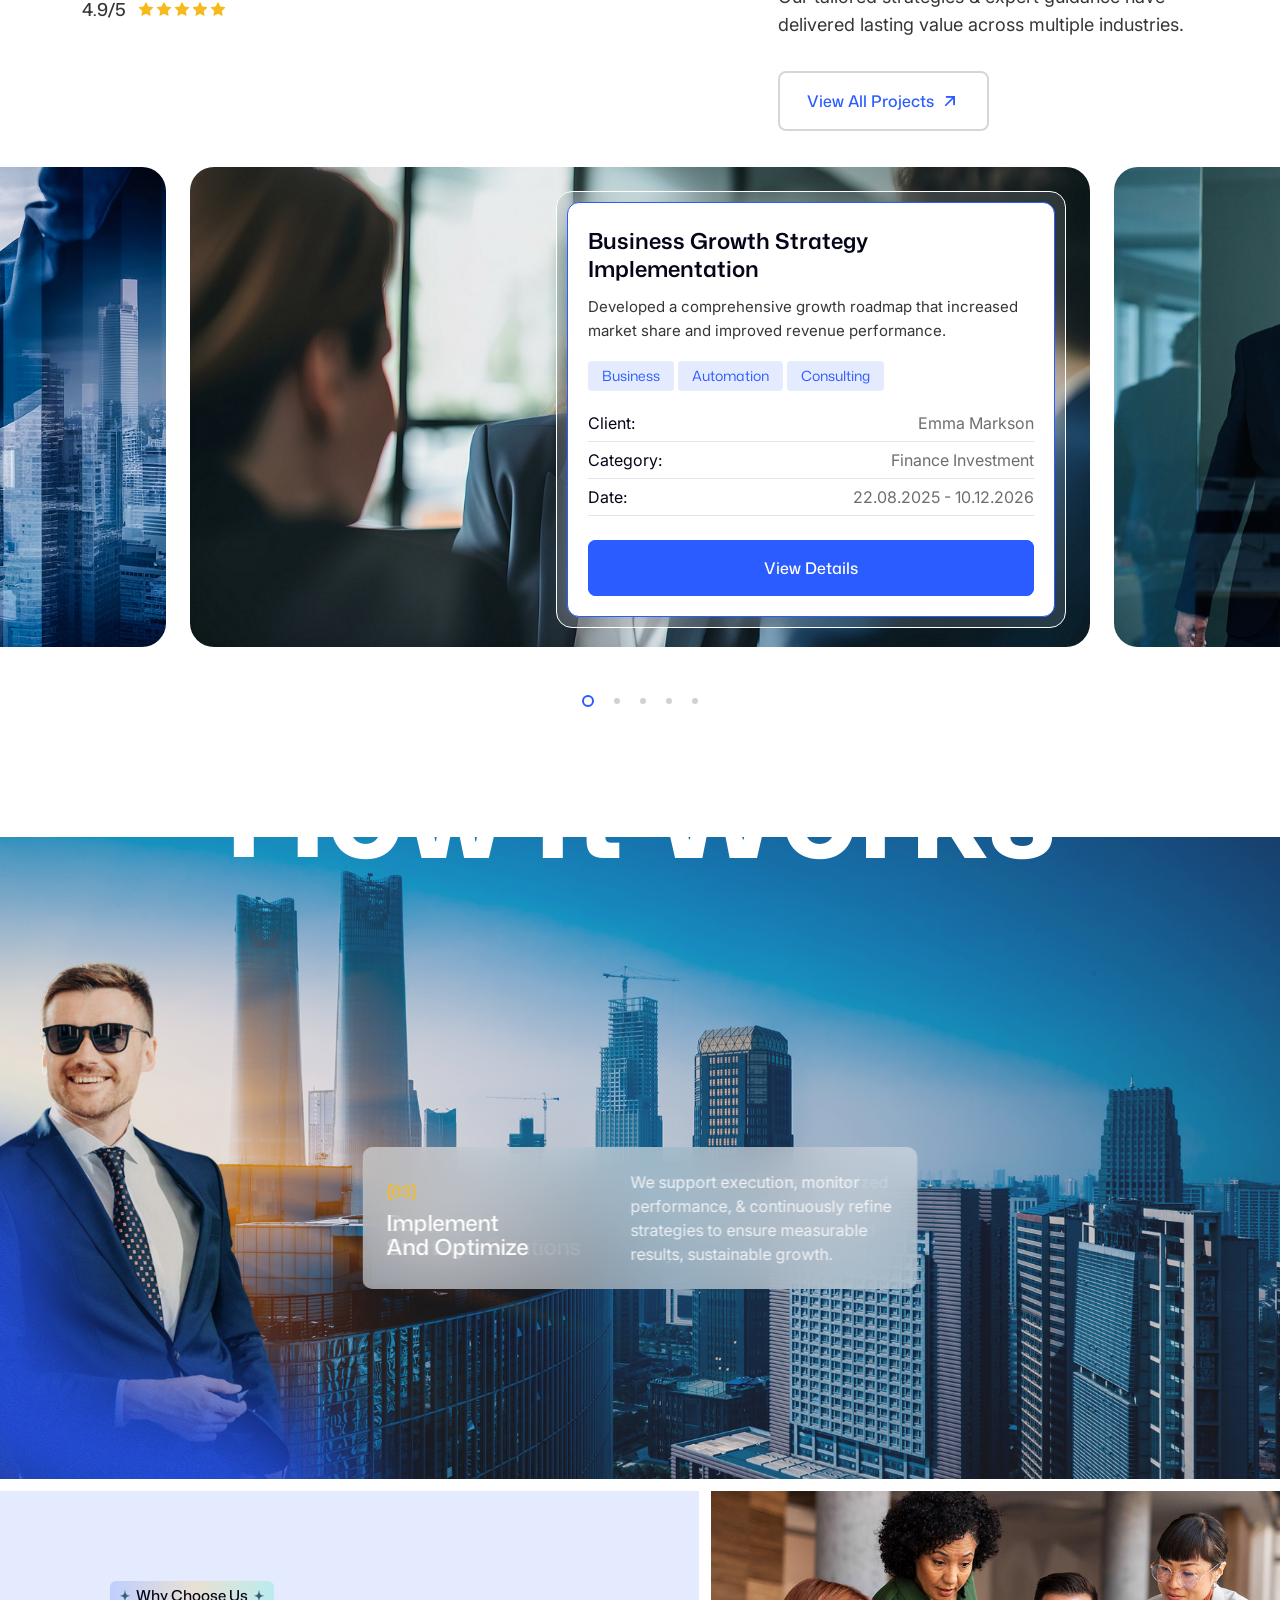
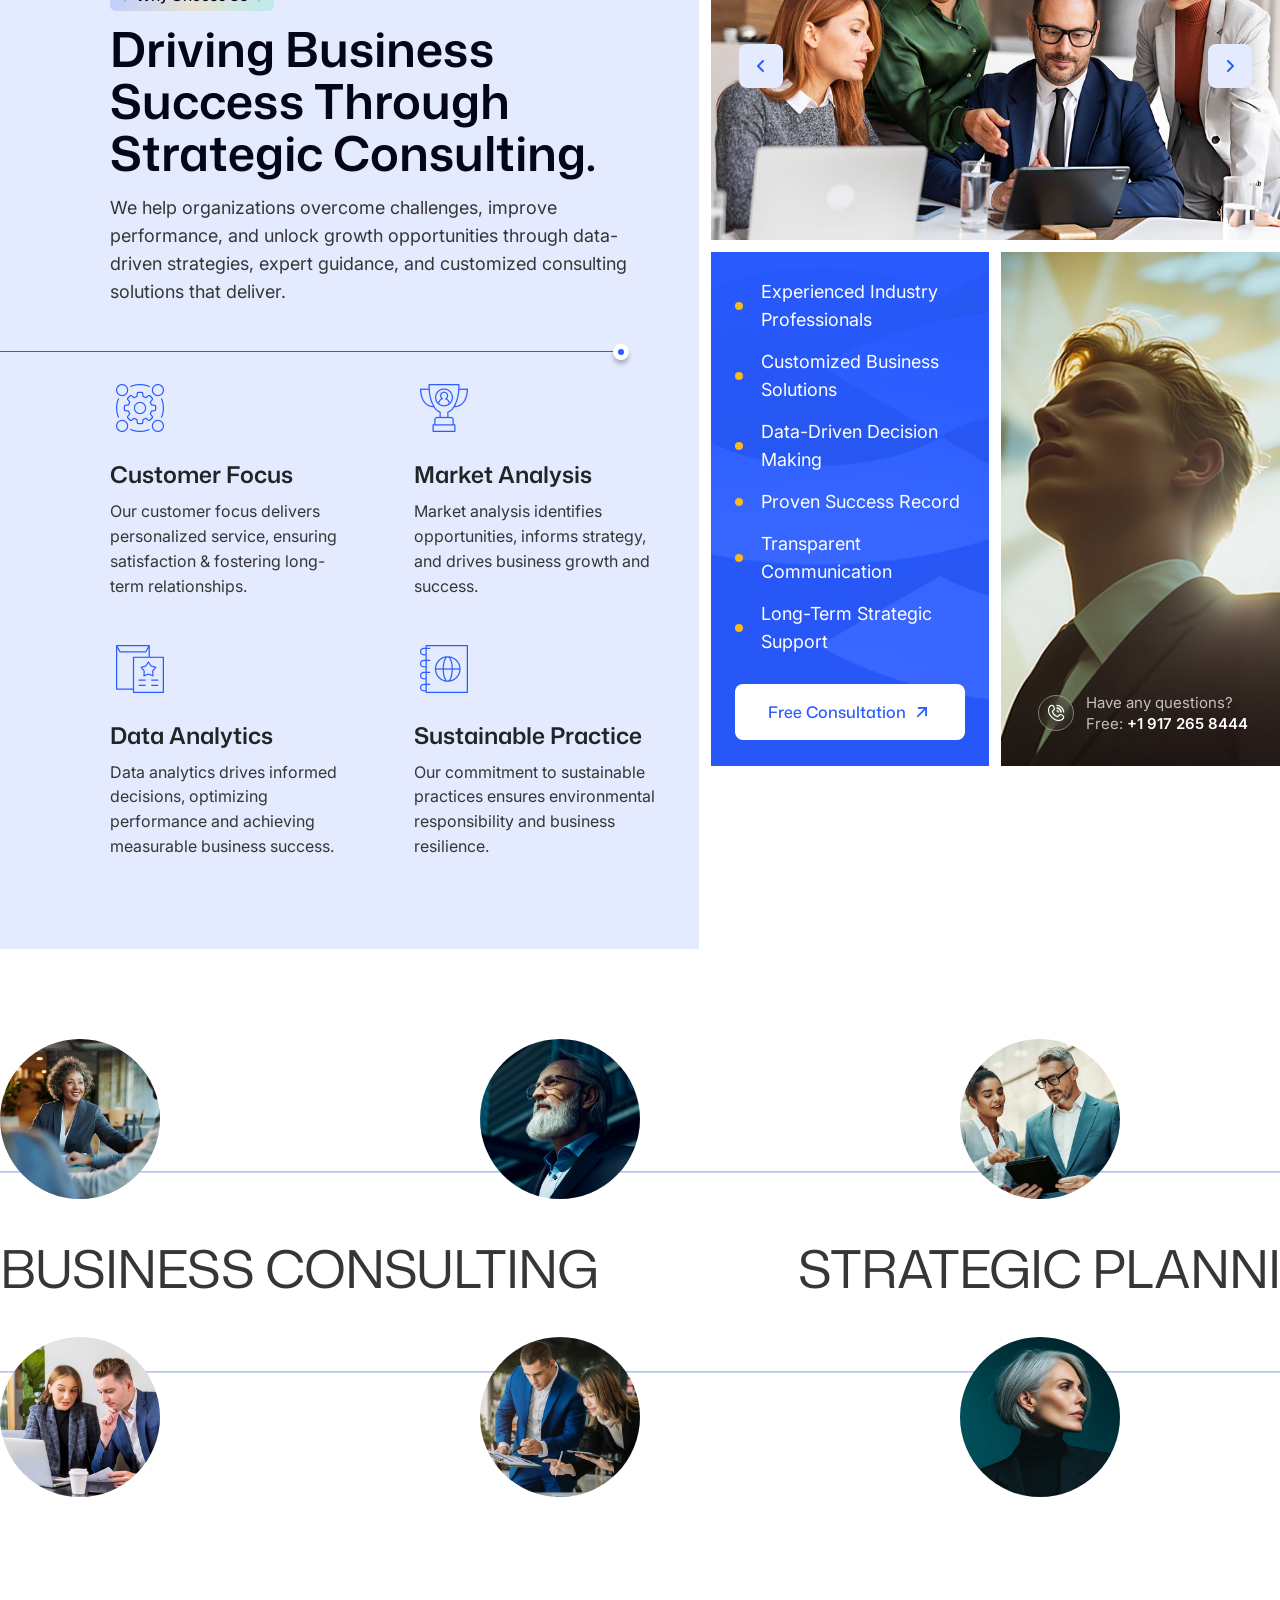
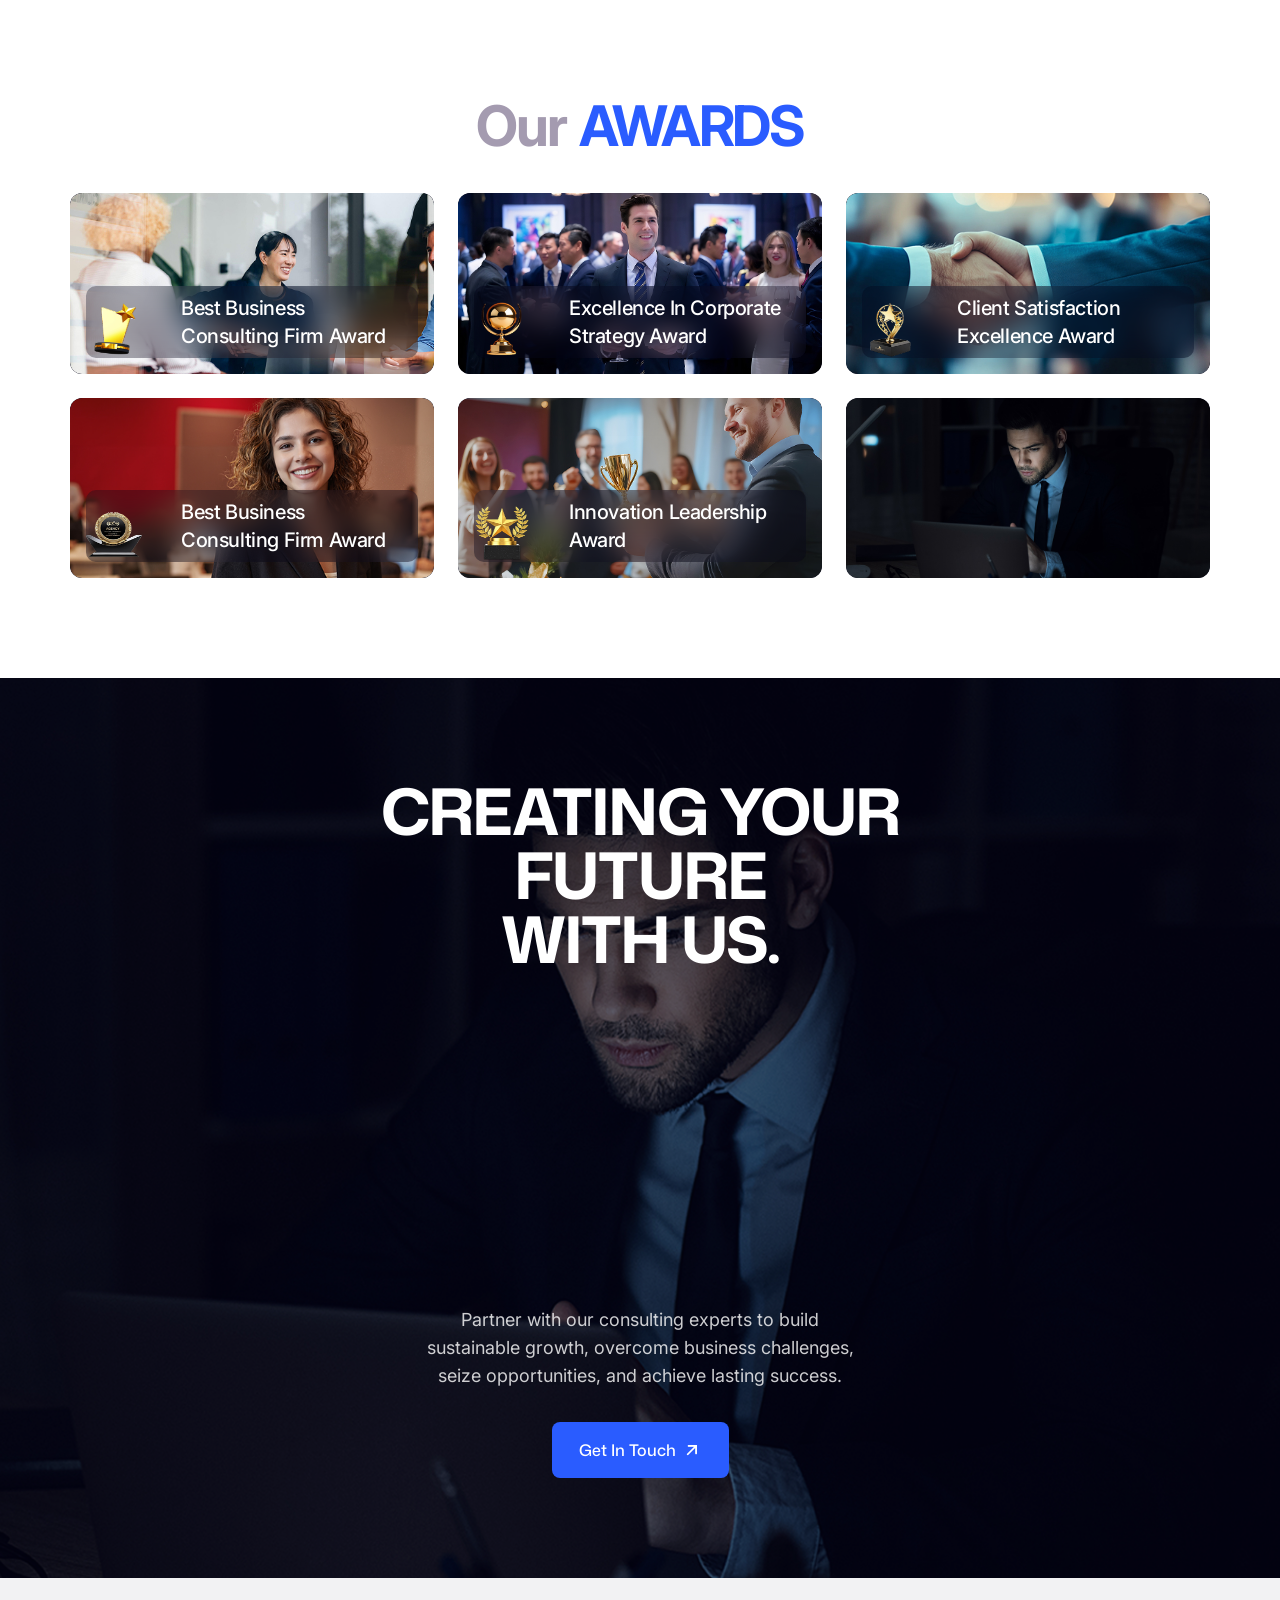
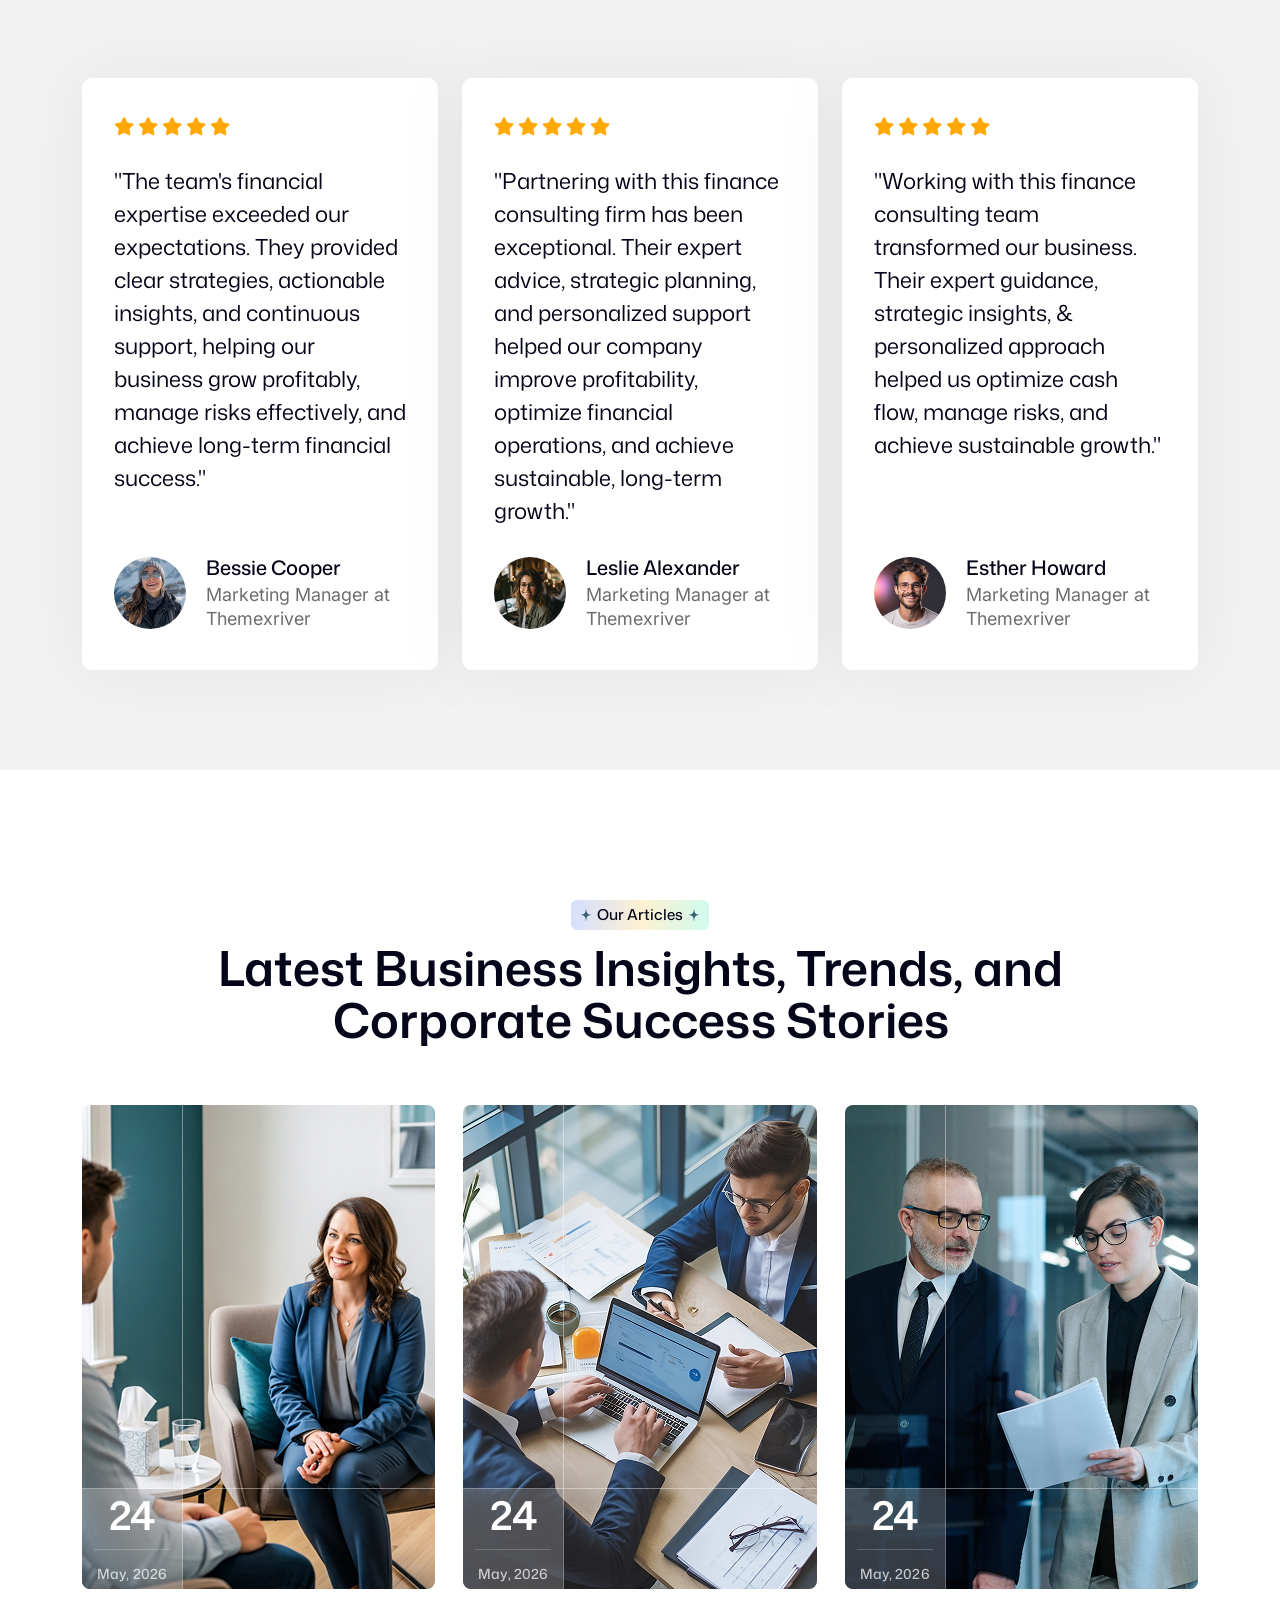
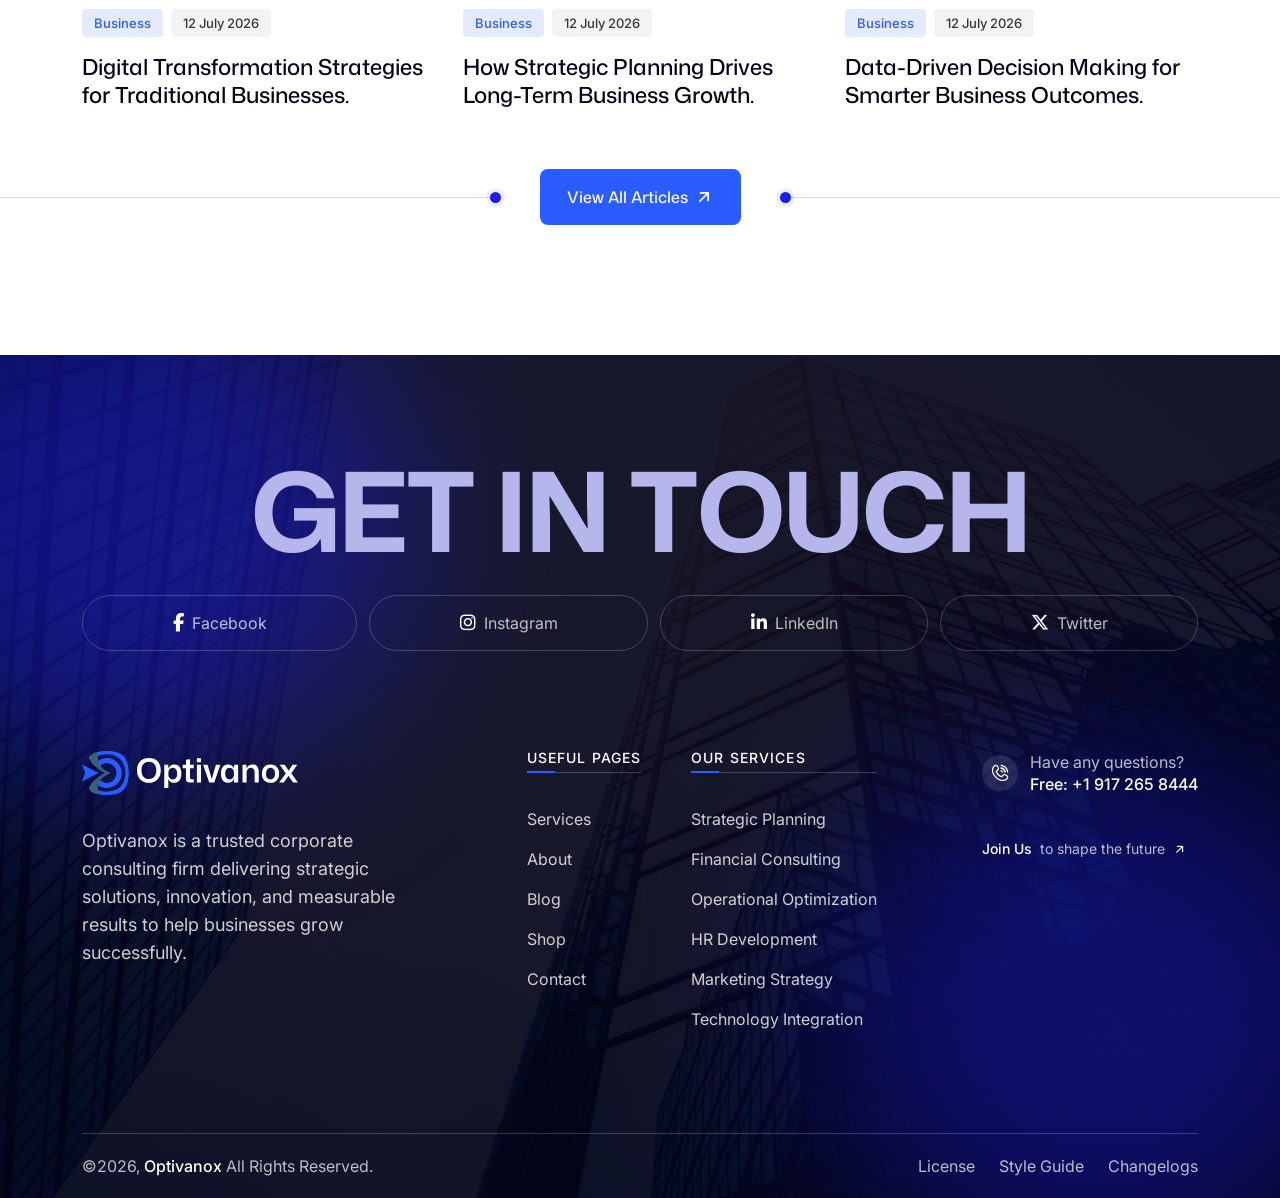
==== commit f83870ff: "h2-designer-check" ====
--- a/index-2.html
+++ b/index-2.html
@@ -196,6 +196,12 @@
                                     <span class="icon">
                                         <i class="flaticon-up-right-arrow flaticon"></i>
                                     </span>
+                                    <div class="btn-bg-clr">
+                                        <span></span>
+                                        <span></span>
+                                        <span></span>
+                                        <span></span>
+                                    </div>
                                 </a>
 
                                 <!-- offcanvas-btn -->
@@ -234,6 +240,12 @@
                                                 <span class="icon">
                                                     <i class="flaticon-up-right-arrow flaticon"></i>
                                                 </span>
+                                                <div class="btn-bg-clr">
+                                                    <span></span>
+                                                    <span></span>
+                                                    <span></span>
+                                                    <span></span>
+                                                </div>
                                             </a>
                                             <a href="#" aria-label="name" class="on-pr-btn-3 has-v2">
                                                 <span class="text">
@@ -242,7 +254,14 @@
                                                 <span class="icon">
                                                     <i class="flaticon-up-right-arrow flaticon"></i>
                                                 </span>
+                                                <div class="btn-bg-clr">
+                                                    <span></span>
+                                                    <span></span>
+                                                    <span></span>
+                                                    <span></span>
+                                                </div>
                                             </a>
+
                                             <div class="on-hero-2-content-btn-line">
                                                 <div class="dot-shape">
                                                     <span></span>
@@ -279,6 +298,12 @@
                                                 <span class="icon">
                                                     <i class="flaticon-up-right-arrow flaticon"></i>
                                                 </span>
+                                                <div class="btn-bg-clr">
+                                                    <span></span>
+                                                    <span></span>
+                                                    <span></span>
+                                                    <span></span>
+                                                </div>
                                             </a>
                                             <a href="#" aria-label="name" class="on-pr-btn-3 has-v2">
                                                 <span class="text">
@@ -287,7 +312,14 @@
                                                 <span class="icon">
                                                     <i class="flaticon-up-right-arrow flaticon"></i>
                                                 </span>
+                                                <div class="btn-bg-clr">
+                                                    <span></span>
+                                                    <span></span>
+                                                    <span></span>
+                                                    <span></span>
+                                                </div>
                                             </a>
+
                                             <div class="on-hero-2-content-btn-line">
                                                 <div class="dot-shape">
                                                     <span></span>
@@ -324,6 +356,12 @@
                                                 <span class="icon">
                                                     <i class="flaticon-up-right-arrow flaticon"></i>
                                                 </span>
+                                                <div class="btn-bg-clr">
+                                                    <span></span>
+                                                    <span></span>
+                                                    <span></span>
+                                                    <span></span>
+                                                </div>
                                             </a>
                                             <a href="#" aria-label="name" class="on-pr-btn-3 has-v2">
                                                 <span class="text">
@@ -332,7 +370,14 @@
                                                 <span class="icon">
                                                     <i class="flaticon-up-right-arrow flaticon"></i>
                                                 </span>
+                                                <div class="btn-bg-clr">
+                                                    <span></span>
+                                                    <span></span>
+                                                    <span></span>
+                                                    <span></span>
+                                                </div>
                                             </a>
+
                                             <div class="on-hero-2-content-btn-line">
                                                 <div class="dot-shape">
                                                     <span></span>
@@ -369,6 +414,12 @@
                                                 <span class="icon">
                                                     <i class="flaticon-up-right-arrow flaticon"></i>
                                                 </span>
+                                                <div class="btn-bg-clr">
+                                                    <span></span>
+                                                    <span></span>
+                                                    <span></span>
+                                                    <span></span>
+                                                </div>
                                             </a>
                                             <a href="#" aria-label="name" class="on-pr-btn-3 has-v2">
                                                 <span class="text">
@@ -377,7 +428,14 @@
                                                 <span class="icon">
                                                     <i class="flaticon-up-right-arrow flaticon"></i>
                                                 </span>
+                                                <div class="btn-bg-clr">
+                                                    <span></span>
+                                                    <span></span>
+                                                    <span></span>
+                                                    <span></span>
+                                                </div>
                                             </a>
+
                                             <div class="on-hero-2-content-btn-line">
                                                 <div class="dot-shape">
                                                     <span></span>
@@ -405,25 +463,25 @@
                     <img src="assets/img/services/s2-sec-bg.png" alt="">
                 </div>
                 <div class="container on-container-1">
-                    <!-- section-title -->
-                    <div class="on-services-2-sec-title text-center mb-50">
-                        <h4 class="on-subtitle-2">
-                            <svg width="10" height="12" viewBox="0 0 10 12" fill="none" xmlns="http://www.w3.org/2000/svg">
-                                <path d="M9.90287 6.11298C6.26062 6.71016 5.61311 7.46873 5.12748 11.8911C5.11129 12.0363 4.90085 12.0363 4.88466 11.8911C4.39903 7.46873 3.75152 6.72629 0.109267 6.11298C-0.0364225 6.09684 -0.0364225 5.88702 0.109267 5.87088C3.75152 5.27371 4.39903 4.53127 4.88466 0.108944C4.90085 -0.0363147 5.11129 -0.0363147 5.12748 0.108944C5.61311 4.53127 6.26062 5.25757 9.90287 5.87088C10.0324 5.88702 10.0324 6.0807 9.90287 6.11298Z" fill="#366177"/>
-                            </svg>
-                            <span class="text">
-                                Best Service
-                            </span>
-                            <svg width="10" height="12" viewBox="0 0 10 12" fill="none" xmlns="http://www.w3.org/2000/svg">
-                                <path d="M9.90287 6.11298C6.26062 6.71016 5.61311 7.46873 5.12748 11.8911C5.11129 12.0363 4.90085 12.0363 4.88466 11.8911C4.39903 7.46873 3.75152 6.72629 0.109267 6.11298C-0.0364225 6.09684 -0.0364225 5.88702 0.109267 5.87088C3.75152 5.27371 4.39903 4.53127 4.88466 0.108944C4.90085 -0.0363147 5.11129 -0.0363147 5.12748 0.108944C5.61311 4.53127 6.26062 5.25757 9.90287 5.87088C10.0324 5.88702 10.0324 6.0807 9.90287 6.11298Z" fill="#366177"/>
-                            </svg>
-                        </h4>
-                        <h2 class="on-sec-title-2 wa_title_ani_1">
-                            We Offer Expert Consulting for <br> Strategic Growth and Operational <br> Excellence Solutions.
-                        </h2>
-                    </div>
                     <div class="on-services-2-trigger-height">
                         <div class="on-services-2-trigger-pin">
+                            <!-- section-title -->
+                            <div class="on-services-2-sec-title text-center mb-50">
+                                <h4 class="on-subtitle-2">
+                                    <svg width="10" height="12" viewBox="0 0 10 12" fill="none" xmlns="http://www.w3.org/2000/svg">
+                                        <path d="M9.90287 6.11298C6.26062 6.71016 5.61311 7.46873 5.12748 11.8911C5.11129 12.0363 4.90085 12.0363 4.88466 11.8911C4.39903 7.46873 3.75152 6.72629 0.109267 6.11298C-0.0364225 6.09684 -0.0364225 5.88702 0.109267 5.87088C3.75152 5.27371 4.39903 4.53127 4.88466 0.108944C4.90085 -0.0363147 5.11129 -0.0363147 5.12748 0.108944C5.61311 4.53127 6.26062 5.25757 9.90287 5.87088C10.0324 5.88702 10.0324 6.0807 9.90287 6.11298Z" fill="#366177"/>
+                                    </svg>
+                                    <span class="text">
+                                        Best Service
+                                    </span>
+                                    <svg width="10" height="12" viewBox="0 0 10 12" fill="none" xmlns="http://www.w3.org/2000/svg">
+                                        <path d="M9.90287 6.11298C6.26062 6.71016 5.61311 7.46873 5.12748 11.8911C5.11129 12.0363 4.90085 12.0363 4.88466 11.8911C4.39903 7.46873 3.75152 6.72629 0.109267 6.11298C-0.0364225 6.09684 -0.0364225 5.88702 0.109267 5.87088C3.75152 5.27371 4.39903 4.53127 4.88466 0.108944C4.90085 -0.0363147 5.11129 -0.0363147 5.12748 0.108944C5.61311 4.53127 6.26062 5.25757 9.90287 5.87088C10.0324 5.88702 10.0324 6.0807 9.90287 6.11298Z" fill="#366177"/>
+                                    </svg>
+                                </h4>
+                                <h2 class="on-sec-title-2 wa_title_ani_1">
+                                    We Offer Expert Consulting for <br> Strategic Growth and Operational <br> Excellence Solutions.
+                                </h2>
+                            </div>
                             <div class="on-services-2-wrap">
                                 <div class="on-services-2-card wa-bg-default" data-background="assets/img/services/s2-img-1.jpg">
                                     <a href="#" class="btn-elm on-h-1">
@@ -496,8 +554,8 @@
                 <img class="on-industry-2-glow has-v2" src="assets/img/solutions/in2-bg-overly-2.png" alt="">
 
                 <!-- masked photo collage -->
-                <div class="on-industry-2-collage">
-                    <img src="assets/img/solutions/in2-video.jpg" alt="">
+                <div class="on-industry-2-collage wa-video-cover">
+                    <video src="assets/img/solutions/s2-video-1.mp4" muted autoplay loop></video>
                 </div>
 
                 <div class="container on-container-1">
@@ -650,6 +708,12 @@
                                     <span class="icon">
                                         <i class="flaticon-up-right-arrow flaticon"></i>
                                     </span>
+                                    <div class="btn-bg-clr">
+                                        <span></span>
+                                        <span></span>
+                                        <span></span>
+                                        <span></span>
+                                    </div>
                                 </a>
 
                                 <!-- author -->
@@ -842,6 +906,12 @@
                                     <span class="icon">
                                         <i class="flaticon-up-right-arrow flaticon"></i>
                                     </span>
+                                    <div class="btn-bg-clr">
+                                        <span></span>
+                                        <span></span>
+                                        <span></span>
+                                        <span></span>
+                                    </div>
                                 </a>
                             </div>
                         </div>
@@ -945,13 +1015,19 @@
                                     <p class="on-p-2 wow fadeInUp2">Our tailored strategies & expert guidance have delivered lasting value across multiple industries.</p>
 
                                     <div class="btn-elm wow fadeInUp2">
-                                        <a href="#" aria-label="Free Consultation" class="on-pr-btn-3 ">
+                                        <a href="#" aria-label="Free Consultation" class="on-pr-btn-3">
                                             <span class="text">
                                                 View All Projects
                                             </span>
                                             <span class="icon">
                                                 <i class="flaticon-up-right-arrow flaticon"></i>
                                             </span>
+                                            <div class="btn-bg-clr">
+                                                <span></span>
+                                                <span></span>
+                                                <span></span>
+                                                <span></span>
+                                            </div>
                                         </a>
                                     </div>
                                 </div>
@@ -995,10 +1071,16 @@
                                                 <span class="value on-p-2">22.08.2025 - 10.12.2026</span>
                                             </div>
                                         </div>
-                                        <a href="#" aria-label="Free Consultation" class="on-pr-btn-3 ">
+                                        <a href="#" aria-label="Free Consultation" class="on-pr-btn-3">
                                             <span class="text">
                                                 View Details
                                             </span>
+                                            <div class="btn-bg-clr">
+                                                <span></span>
+                                                <span></span>
+                                                <span></span>
+                                                <span></span>
+                                            </div>
                                         </a>
                                     </div>
                                 </div>
@@ -1033,10 +1115,16 @@
                                                 <span class="value on-p-2">22.08.2025 - 10.12.2026</span>
                                             </div>
                                         </div>
-                                        <a href="#" aria-label="Free Consultation" class="on-pr-btn-3 ">
+                                        <a href="#" aria-label="Free Consultation" class="on-pr-btn-3">
                                             <span class="text">
                                                 View Details
                                             </span>
+                                            <div class="btn-bg-clr">
+                                                <span></span>
+                                                <span></span>
+                                                <span></span>
+                                                <span></span>
+                                            </div>
                                         </a>
                                     </div>
                                 </div>
@@ -1071,10 +1159,16 @@
                                                 <span class="value on-p-2">22.08.2025 - 10.12.2026</span>
                                             </div>
                                         </div>
-                                        <a href="#" aria-label="Free Consultation" class="on-pr-btn-3 ">
+                                        <a href="#" aria-label="Free Consultation" class="on-pr-btn-3">
                                             <span class="text">
                                                 View Details
                                             </span>
+                                            <div class="btn-bg-clr">
+                                                <span></span>
+                                                <span></span>
+                                                <span></span>
+                                                <span></span>
+                                            </div>
                                         </a>
                                     </div>
                                 </div>
@@ -1109,10 +1203,16 @@
                                                 <span class="value on-p-2">22.08.2025 - 10.12.2026</span>
                                             </div>
                                         </div>
-                                        <a href="#" aria-label="Free Consultation" class="on-pr-btn-3 ">
+                                        <a href="#" aria-label="Free Consultation" class="on-pr-btn-3">
                                             <span class="text">
                                                 View Details
                                             </span>
+                                            <div class="btn-bg-clr">
+                                                <span></span>
+                                                <span></span>
+                                                <span></span>
+                                                <span></span>
+                                            </div>
                                         </a>
                                     </div>
                                 </div>
@@ -1147,10 +1247,16 @@
                                                 <span class="value on-p-2">22.08.2025 - 10.12.2026</span>
                                             </div>
                                         </div>
-                                        <a href="#" aria-label="Free Consultation" class="on-pr-btn-3 ">
+                                        <a href="#" aria-label="Free Consultation" class="on-pr-btn-3">
                                             <span class="text">
                                                 View Details
                                             </span>
+                                            <div class="btn-bg-clr">
+                                                <span></span>
+                                                <span></span>
+                                                <span></span>
+                                                <span></span>
+                                            </div>
                                         </a>
                                     </div>
                                 </div>
--- a/assets/css/main.css
+++ b/assets/css/main.css
@@ -1523,7 +1523,10 @@
     with an overshoot — bigger and livelier than a simple colour swap
 */
 .on-pr-btn-3 {
-  /* re-coloured variants (frosted, dark panels) just flip this one flood */
+  /* re-coloured variants (frosted, dark panels) just flip these two —
+     --on-btn-bg is the rest colour (also what the wipe layer blends into
+     so it's invisible until hover), --on-btn-flood is what hover reveals */
+  --on-btn-bg: var(--on-clr-pr-2);
   --on-btn-flood: var(--on-clr-h-2);
   position: relative;
   z-index: 1;
@@ -1535,25 +1538,25 @@
   display: inline-flex;
   align-items: center;
   gap: 6px;
-  background-color: var(--on-clr-pr-2);
+  background-color: var(--on-btn-bg);
   border-radius: 8px;
   padding: 14px 27px;
   transition: transform 0.45s cubic-bezier(0.34, 1.56, 0.64, 1), box-shadow 0.4s ease;
-  /* wider than the pill and skewed, so the diagonal edge clears both
-     corners as it wipes across instead of leaving a sliver uncovered */
-}
-.on-pr-btn-3::before {
-  content: "";
-  position: absolute;
-  top: 0;
-  left: -25%;
-  z-index: -1;
-  width: 150%;
+}
+.on-pr-btn-3 .btn-bg-clr {
+  position: absolute;
+  inset: 0;
+  width: 100%;
   height: 100%;
-  background-color: var(--on-btn-flood);
-  transform: translateX(-100%) skewX(-18deg);
-  transition: transform 0.5s cubic-bezier(0.65, 0, 0.35, 1);
-  pointer-events: none;
+  display: flex;
+  flex-direction: column;
+}
+.on-pr-btn-3 .btn-bg-clr span {
+  background-color: var(--on-btn-bg);
+  height: 100%;
+  width: 100%;
+  transition: var(--on-cube-1);
+  transform-origin: bottom center;
 }
 .on-pr-btn-3 .icon,
 .on-pr-btn-3 .text {
@@ -1573,11 +1576,11 @@
      cascade at equal weight and would otherwise win the tie, see §11 */
 }
 .on-pr-btn-3.on-pr-btn-3:hover {
-  transform: scale(1.03);
   color: #fff;
-}
-.on-pr-btn-3.on-pr-btn-3:hover::before {
-  transform: translateX(0) skewX(-18deg);
+  background-color: var(--on-btn-flood);
+}
+.on-pr-btn-3.on-pr-btn-3:hover .btn-bg-clr span {
+  transform: scaleY(0);
 }
 .on-pr-btn-3.on-pr-btn-3:hover .text {
   transform: translateX(-2px);
@@ -1586,10 +1589,12 @@
   transform: translate(5px, 0px) rotate(45deg);
 }
 .on-pr-btn-3:is(.has-v2) {
+  /* the wipe layer would otherwise sit opaque over the frosted panel */
+  --on-btn-bg: transparent;
   --on-btn-flood: var(--on-clr-pr-2);
-  background: rgba(255, 255, 255, 0.08);
+  background: rgba(255, 255, 255, 0.14);
   border: 1px solid rgba(255, 255, 255, 0.16);
-  backdrop-filter: blur(6px);
+  backdrop-filter: blur(14px);
   border-radius: 8px;
 }
 
@@ -2947,7 +2952,9 @@
 }
 .on-header-2-action-link .on-pr-btn-3 {
   padding: 8px 16px;
-  background-color: #366177;
+  /* the wipe layer reads this too, so the rest state stays flat
+     instead of flashing the component's default blue underneath */
+  --on-btn-bg: #366177;
 }
 @media (max-width: 767px) {
   .on-header-2-action-link .on-pr-btn-3 {
@@ -3946,6 +3953,12 @@
   opacity: 80%;
 }
 .on-hero-2-content-btn {
+  /* z-index:auto here wouldn't open its own stacking context, so
+     the line's negative z-index would escape past this wrap and
+     compare against unrelated ancestors instead of just the
+     buttons sitting next to it */
+  position: relative;
+  z-index: 0;
   display: flex;
   align-items: center;
   justify-content: end;
@@ -6206,7 +6219,7 @@
 }
 .on-services-2-trigger-pin {
   position: sticky;
-  top: 100px;
+  top: 40px;
   /* the runway has collapsed, so there is nothing left to hold against */
 }
 @media only screen and (min-width: 1200px) and (max-width: 1399px), only screen and (min-width: 992px) and (max-width: 1199px), only screen and (min-width: 768px) and (max-width: 991px), (max-width: 767px) {
@@ -6215,6 +6228,12 @@
   }
 }
 .on-services-2-wrap {
+  /* the fan-out math in main.js reads each card's offsetTop/offsetLeft,
+     which are measured against the nearest positioned ancestor — without
+     this, that's trigger-pin (sticky), so the title sitting above the
+     wrap in there inflates every card's offsetTop by the title's own
+     height and the whole stack launches that far too high */
+  position: relative;
   display: grid;
   grid-template-columns: 1fr 1fr 1fr 1fr;
   gap: 20px;
@@ -7009,6 +7028,7 @@
   border-radius: 10px;
   background: rgba(255, 255, 255, 0.2);
   backdrop-filter: blur(32px);
+  transition: var(--on-cube-1);
 }
 .on-step-2-card:nth-child(2) {
   margin-top: 8px;
@@ -7046,6 +7066,9 @@
   line-height: 1.5;
   color: rgba(255, 255, 255, 0.8);
   margin-bottom: 0;
+}
+.on-step-2-card:hover {
+  background-color: var(--on-clr-pr-2);
 }
 @media only screen and (min-width: 992px) and (max-width: 1199px) {
   .on-step-2-card {
@@ -9753,7 +9776,9 @@
 .on-choose-2-list-card .on-pr-btn-3 {
   width: 100%;
   justify-content: center;
-  background-color: #fff;
+  /* the wipe layer reads this too, so it blends with the white
+     rest state instead of covering it in the component's blue */
+  --on-btn-bg: #fff;
   color: var(--on-clr-pr-2);
 }
 @media only screen and (min-width: 1400px) and (max-width: 1599px), only screen and (min-width: 1200px) and (max-width: 1399px), only screen and (min-width: 992px) and (max-width: 1199px) {
@@ -10498,7 +10523,9 @@
 }
 .on-projects-2-text .on-pr-btn-3 {
   border: 2px solid rgba(5, 5, 25, 0.16);
-  background: transparent;
+  /* the wipe layer reads this too, so it stays invisible against
+     the outline instead of covering it in the component's blue */
+  --on-btn-bg: transparent;
   color: var(--on-clr-pr-2);
 }
 .on-projects-2 {
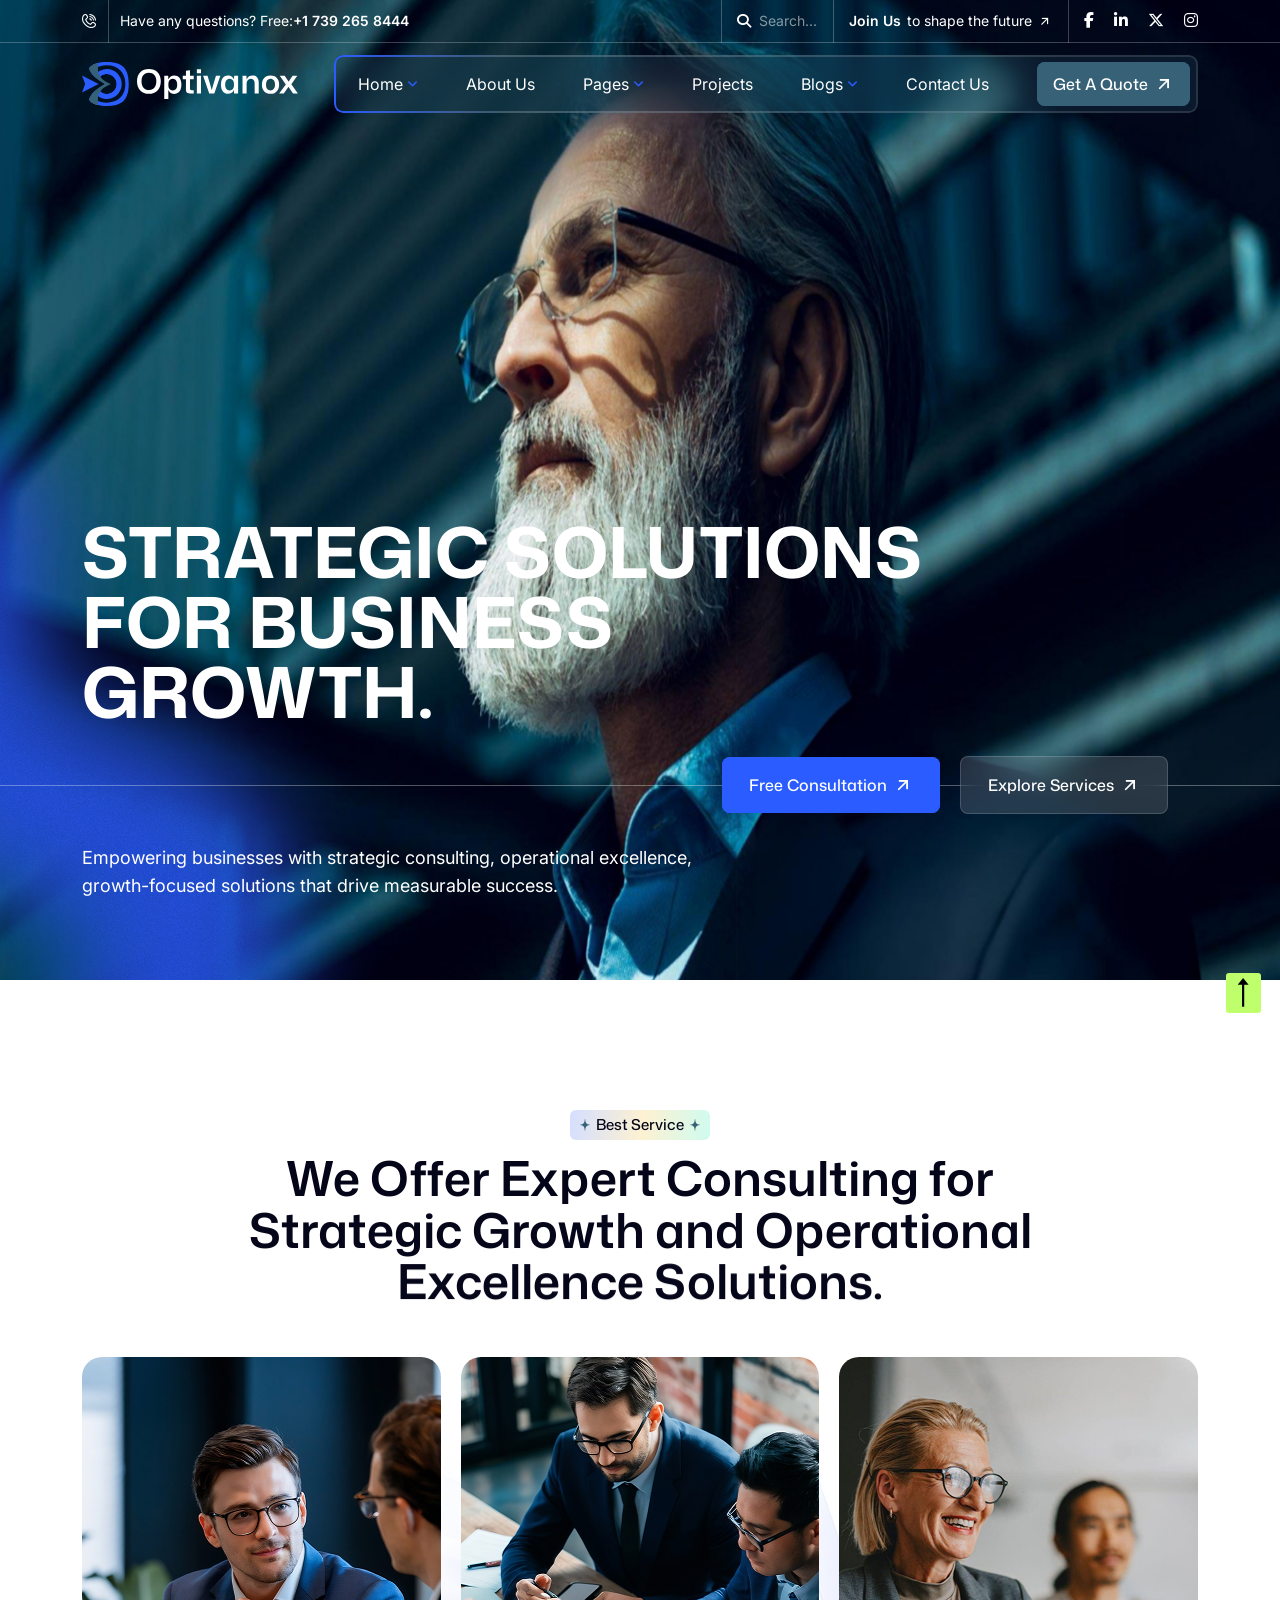
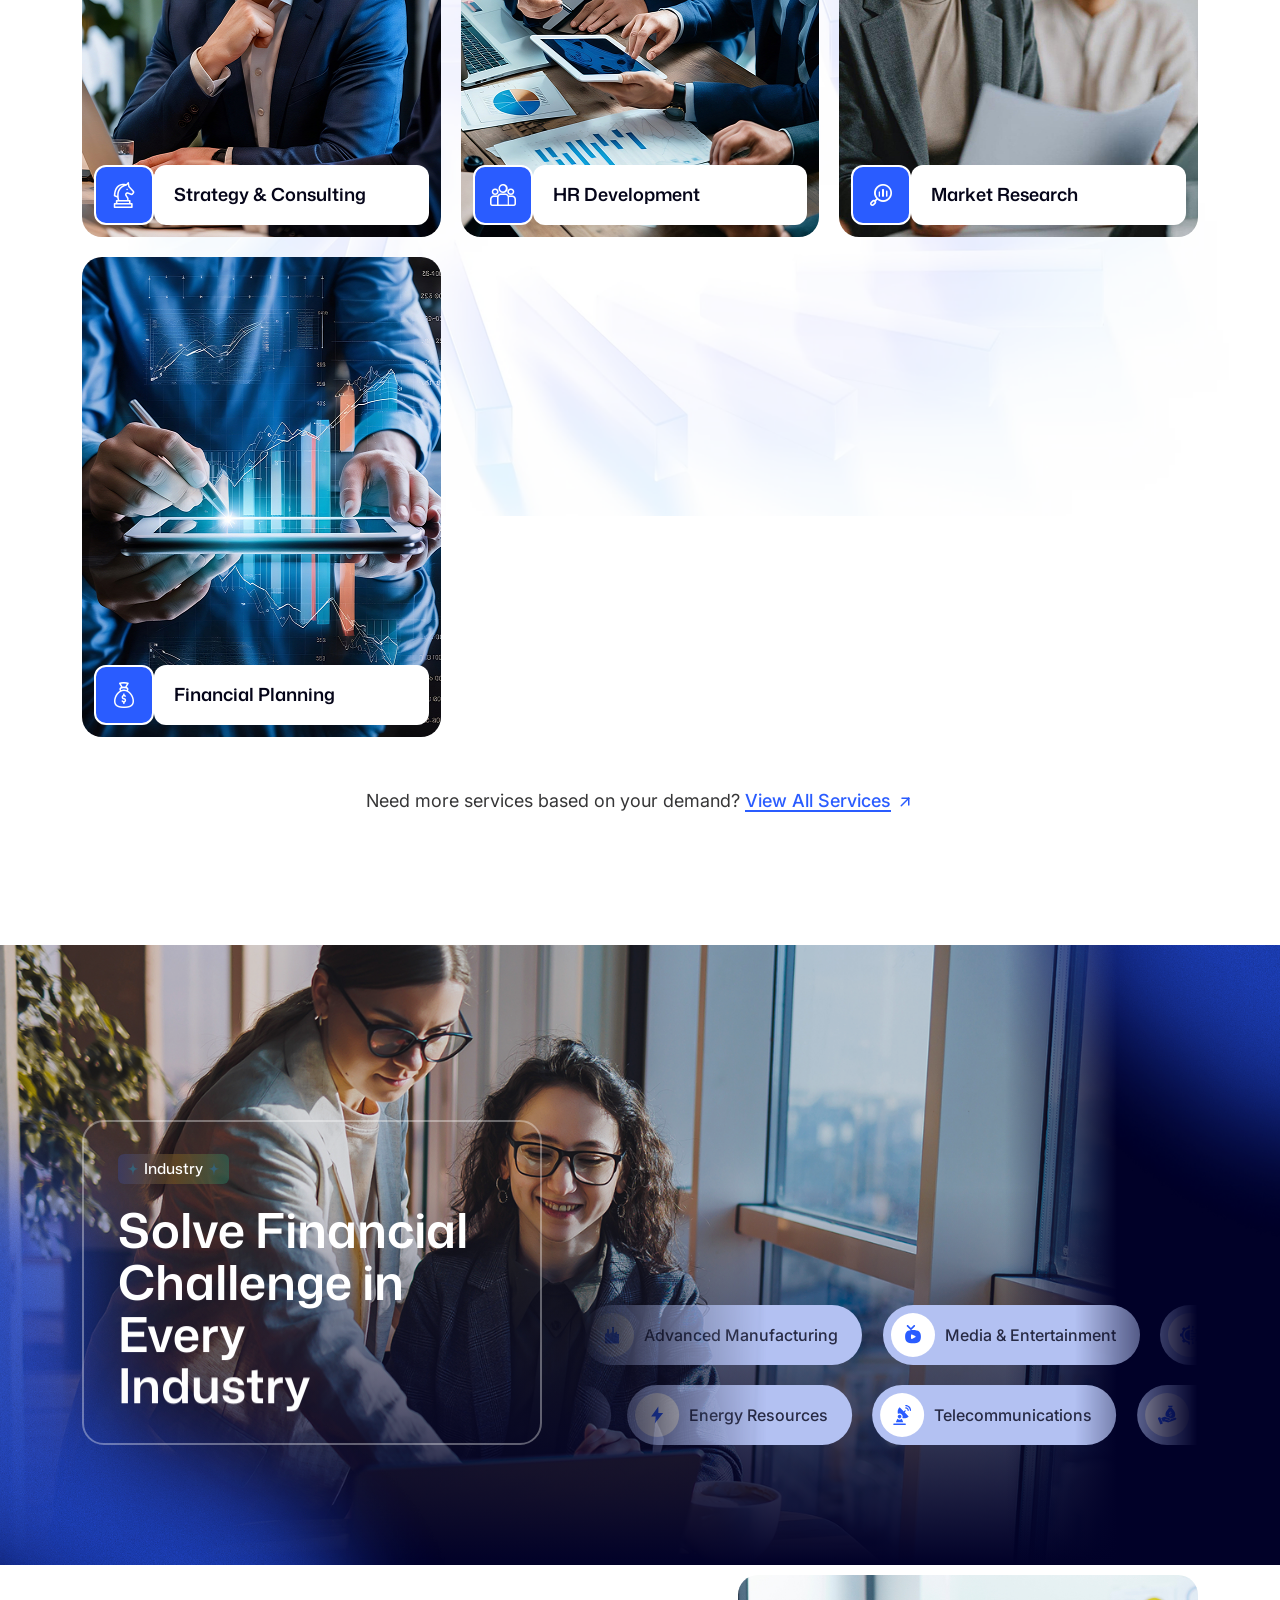
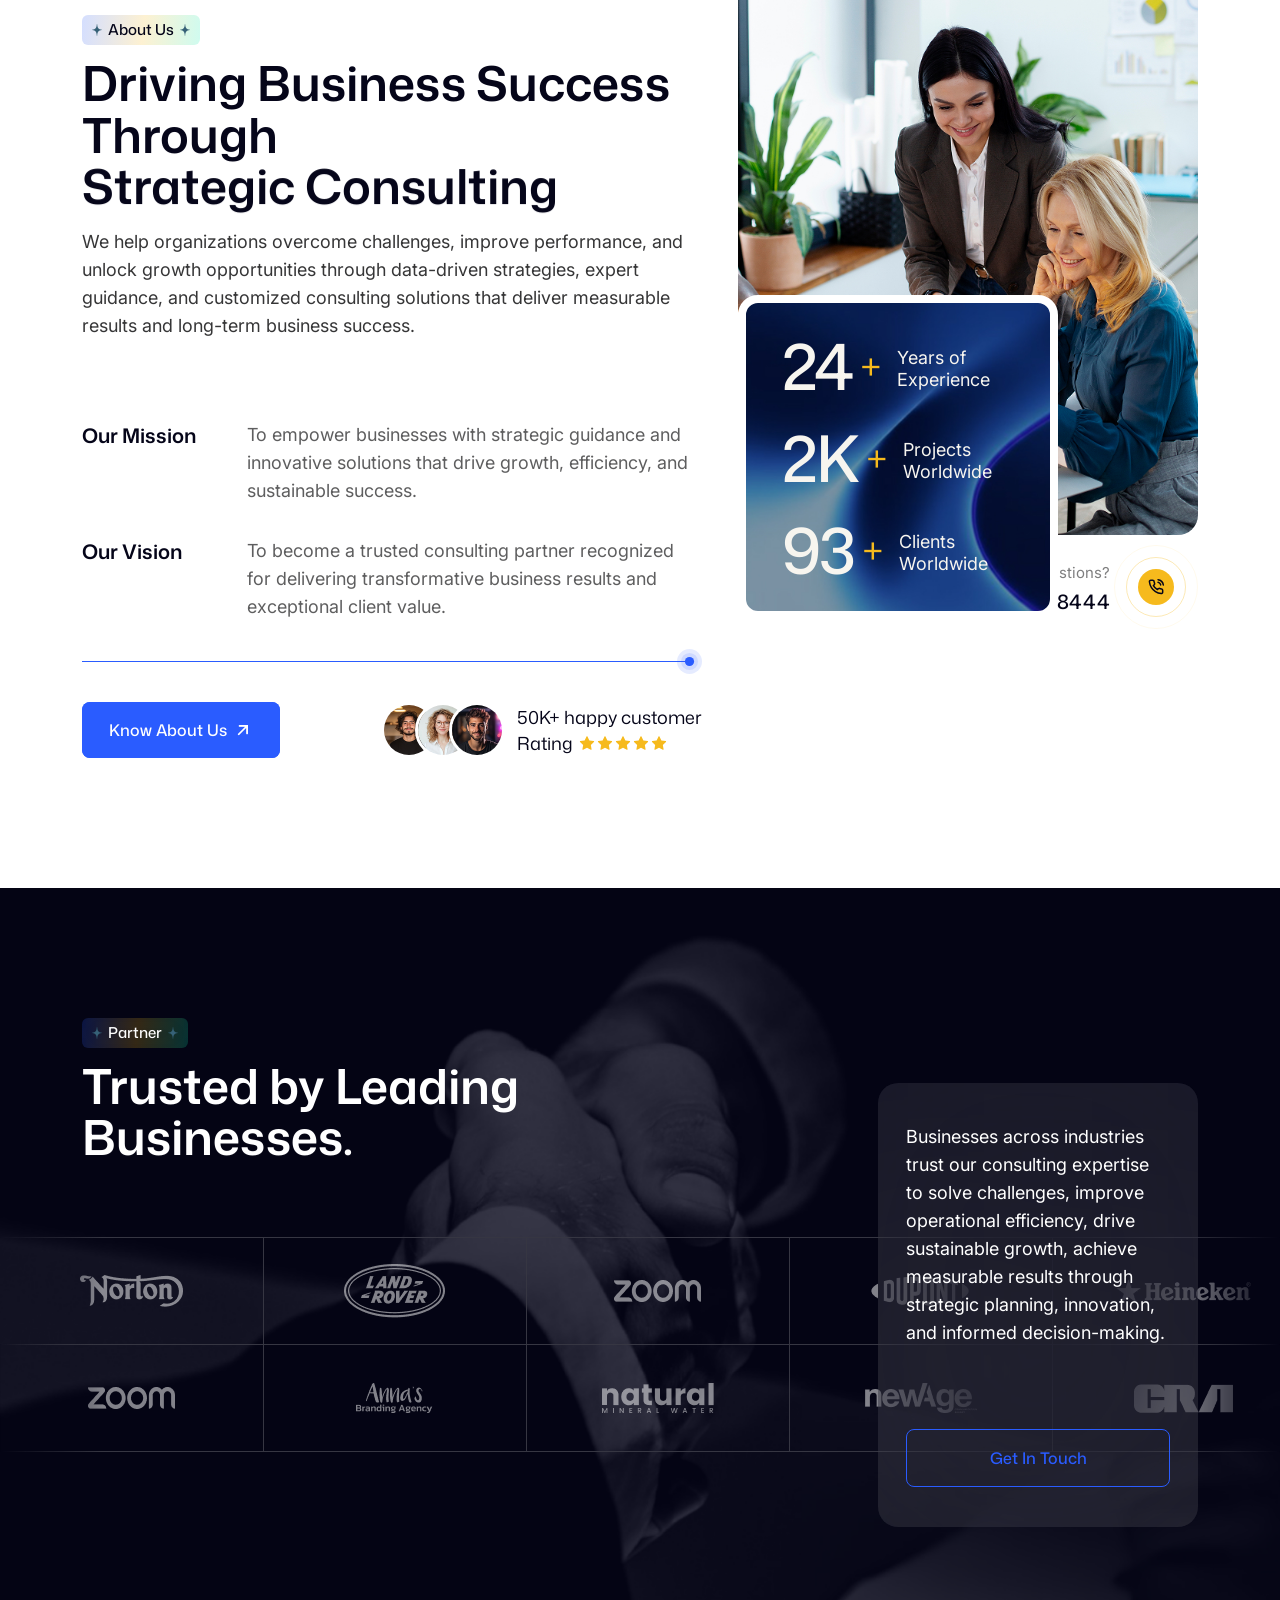
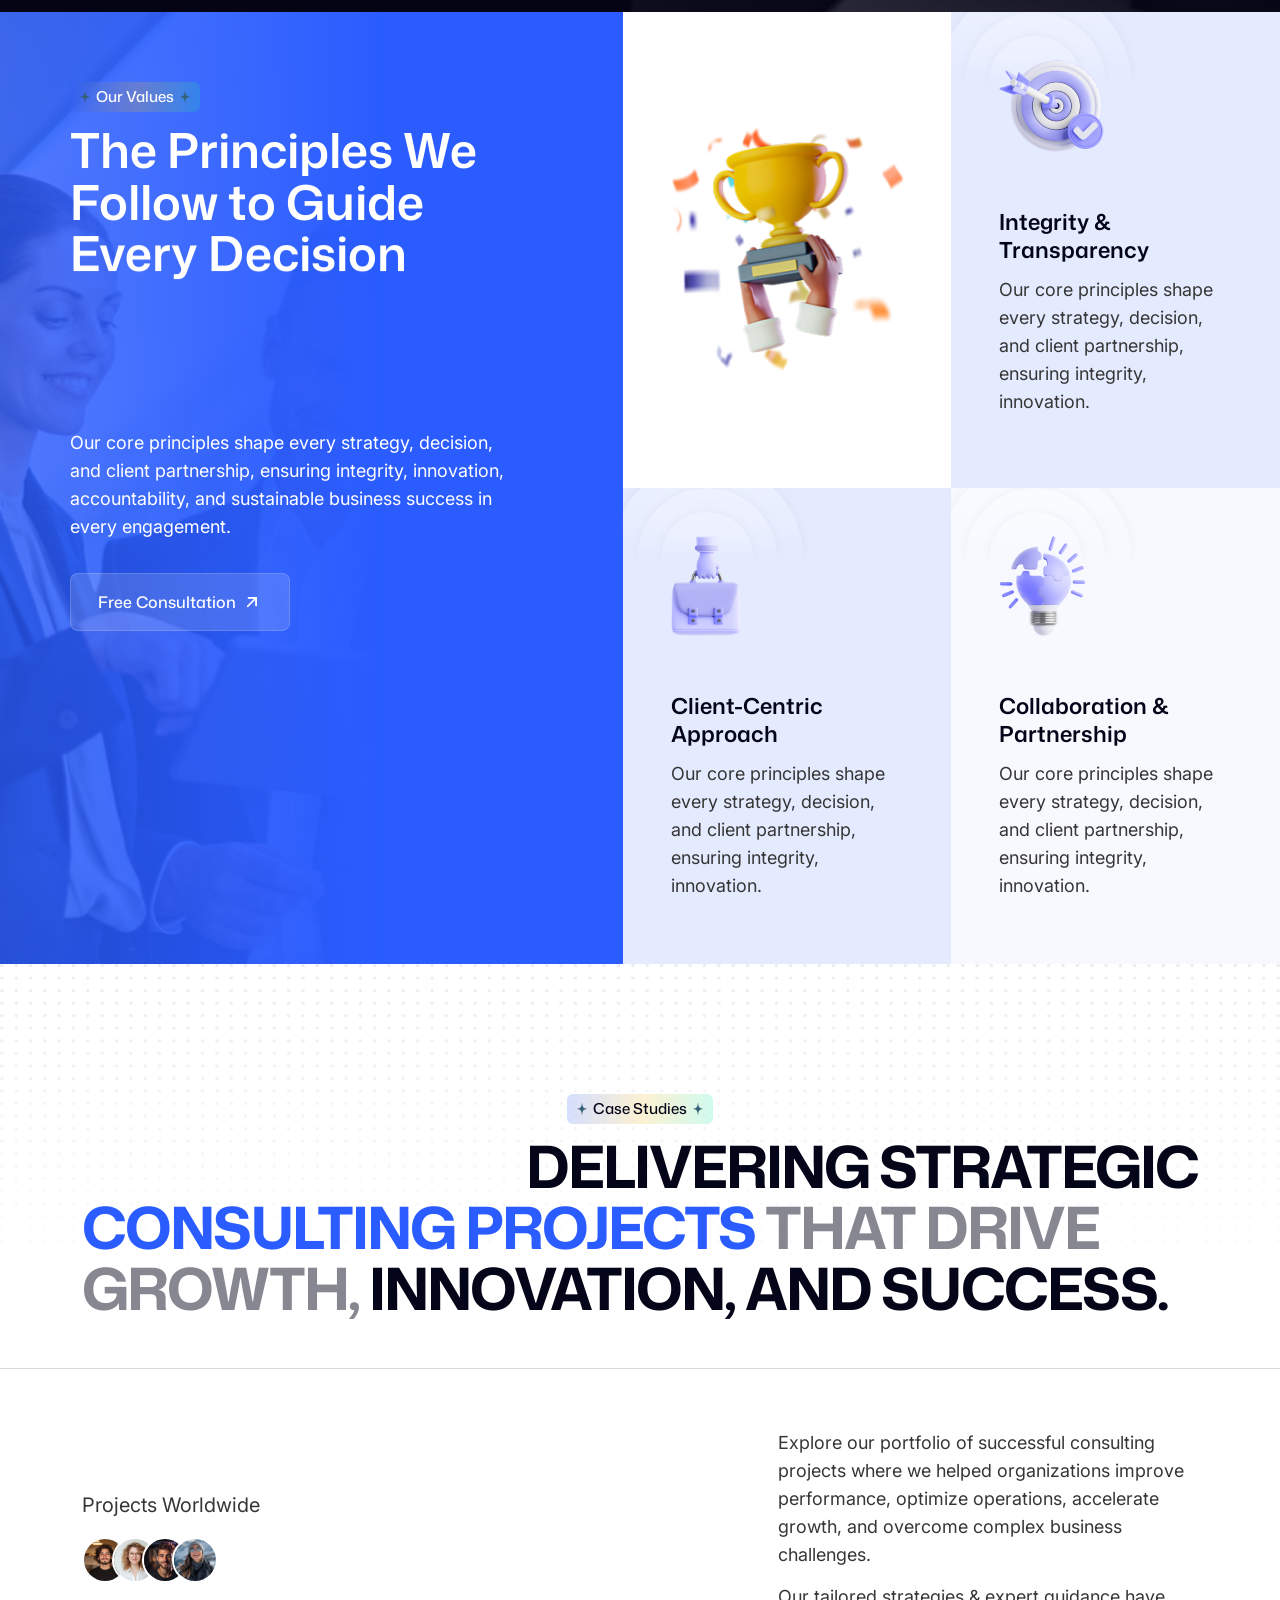
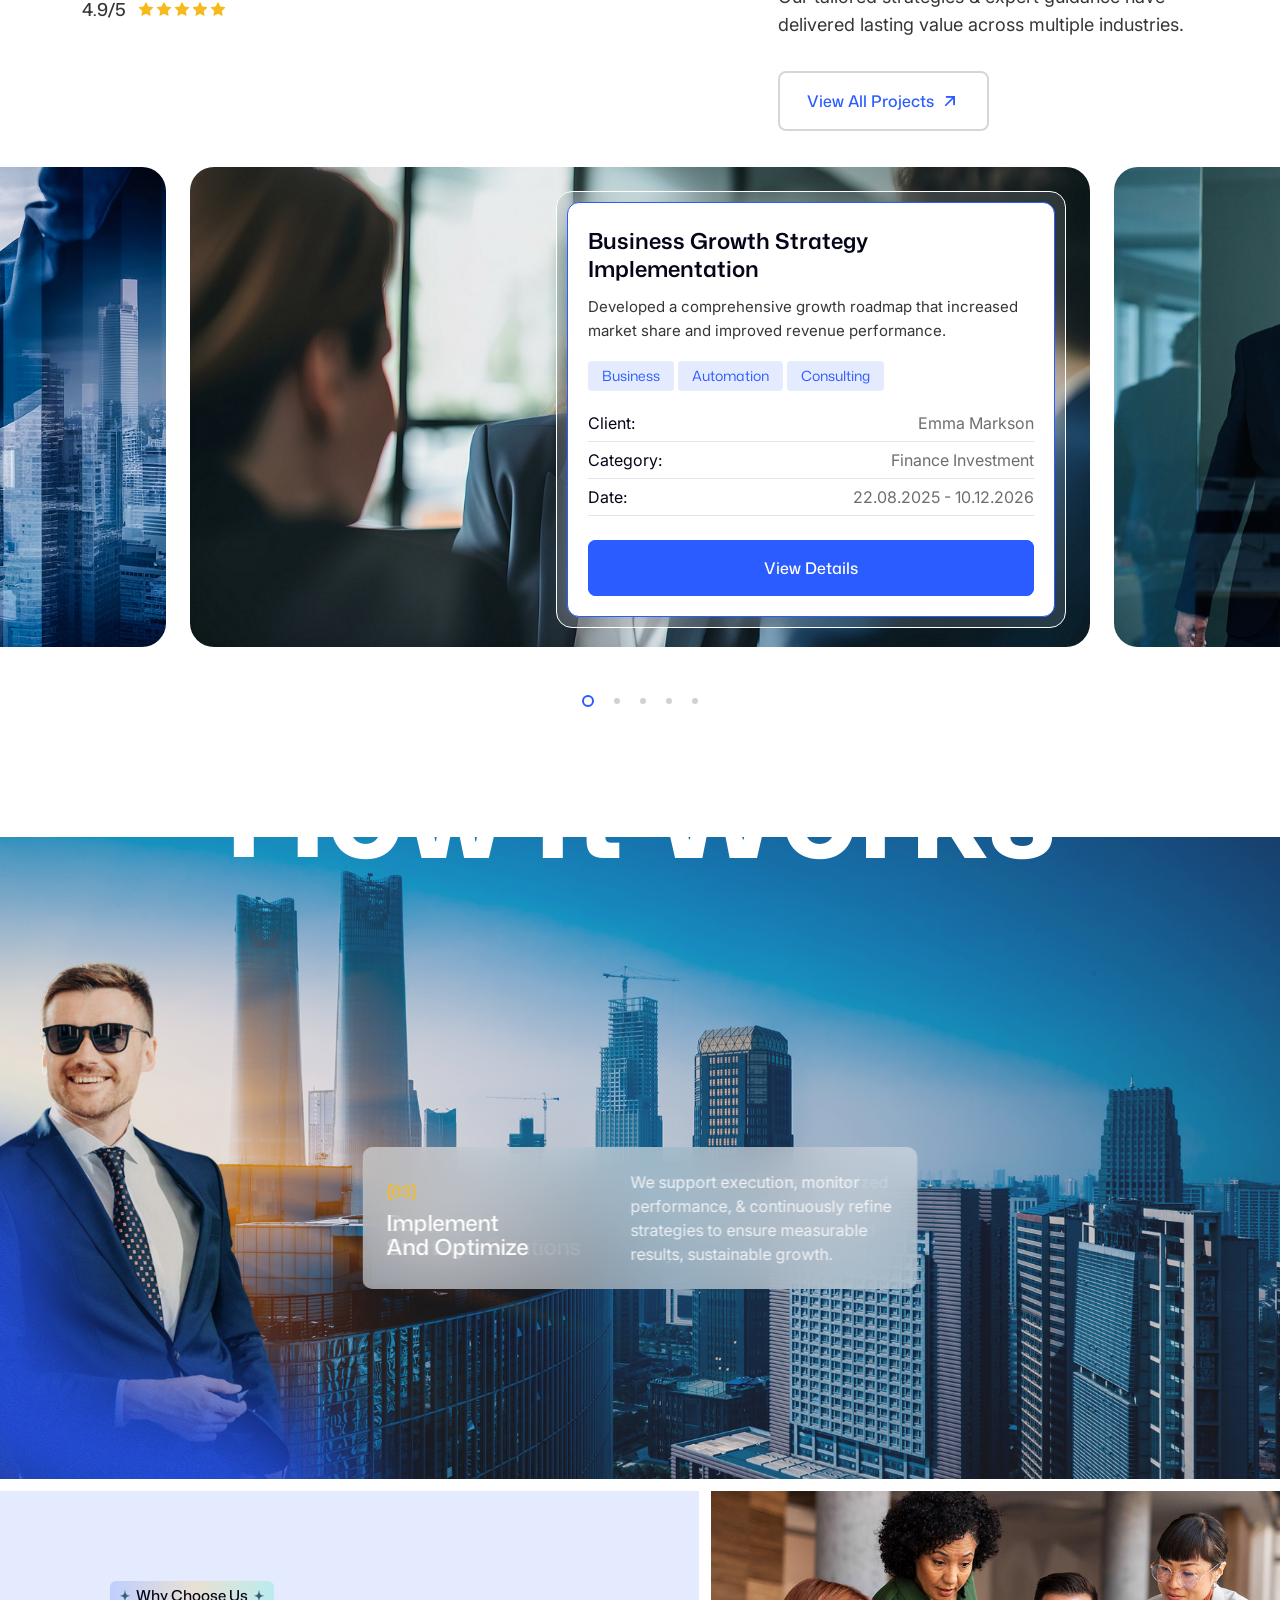
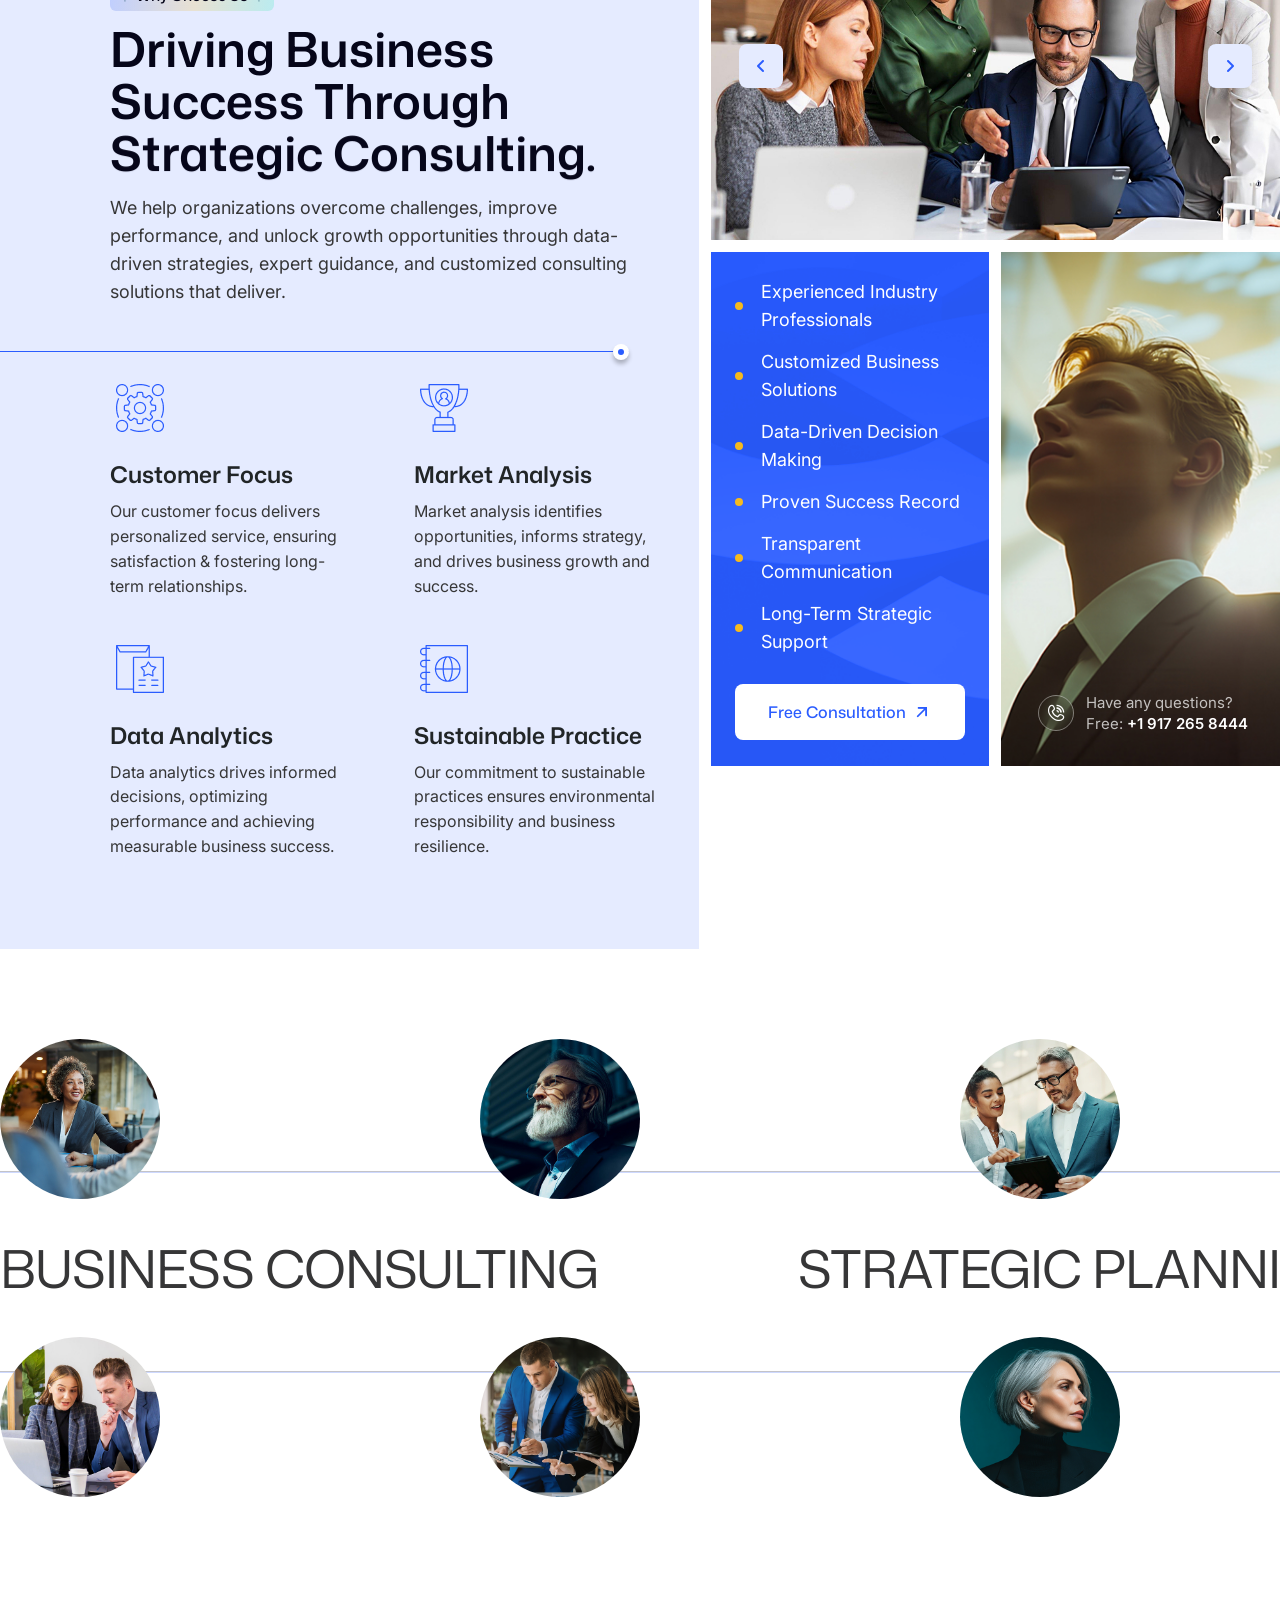
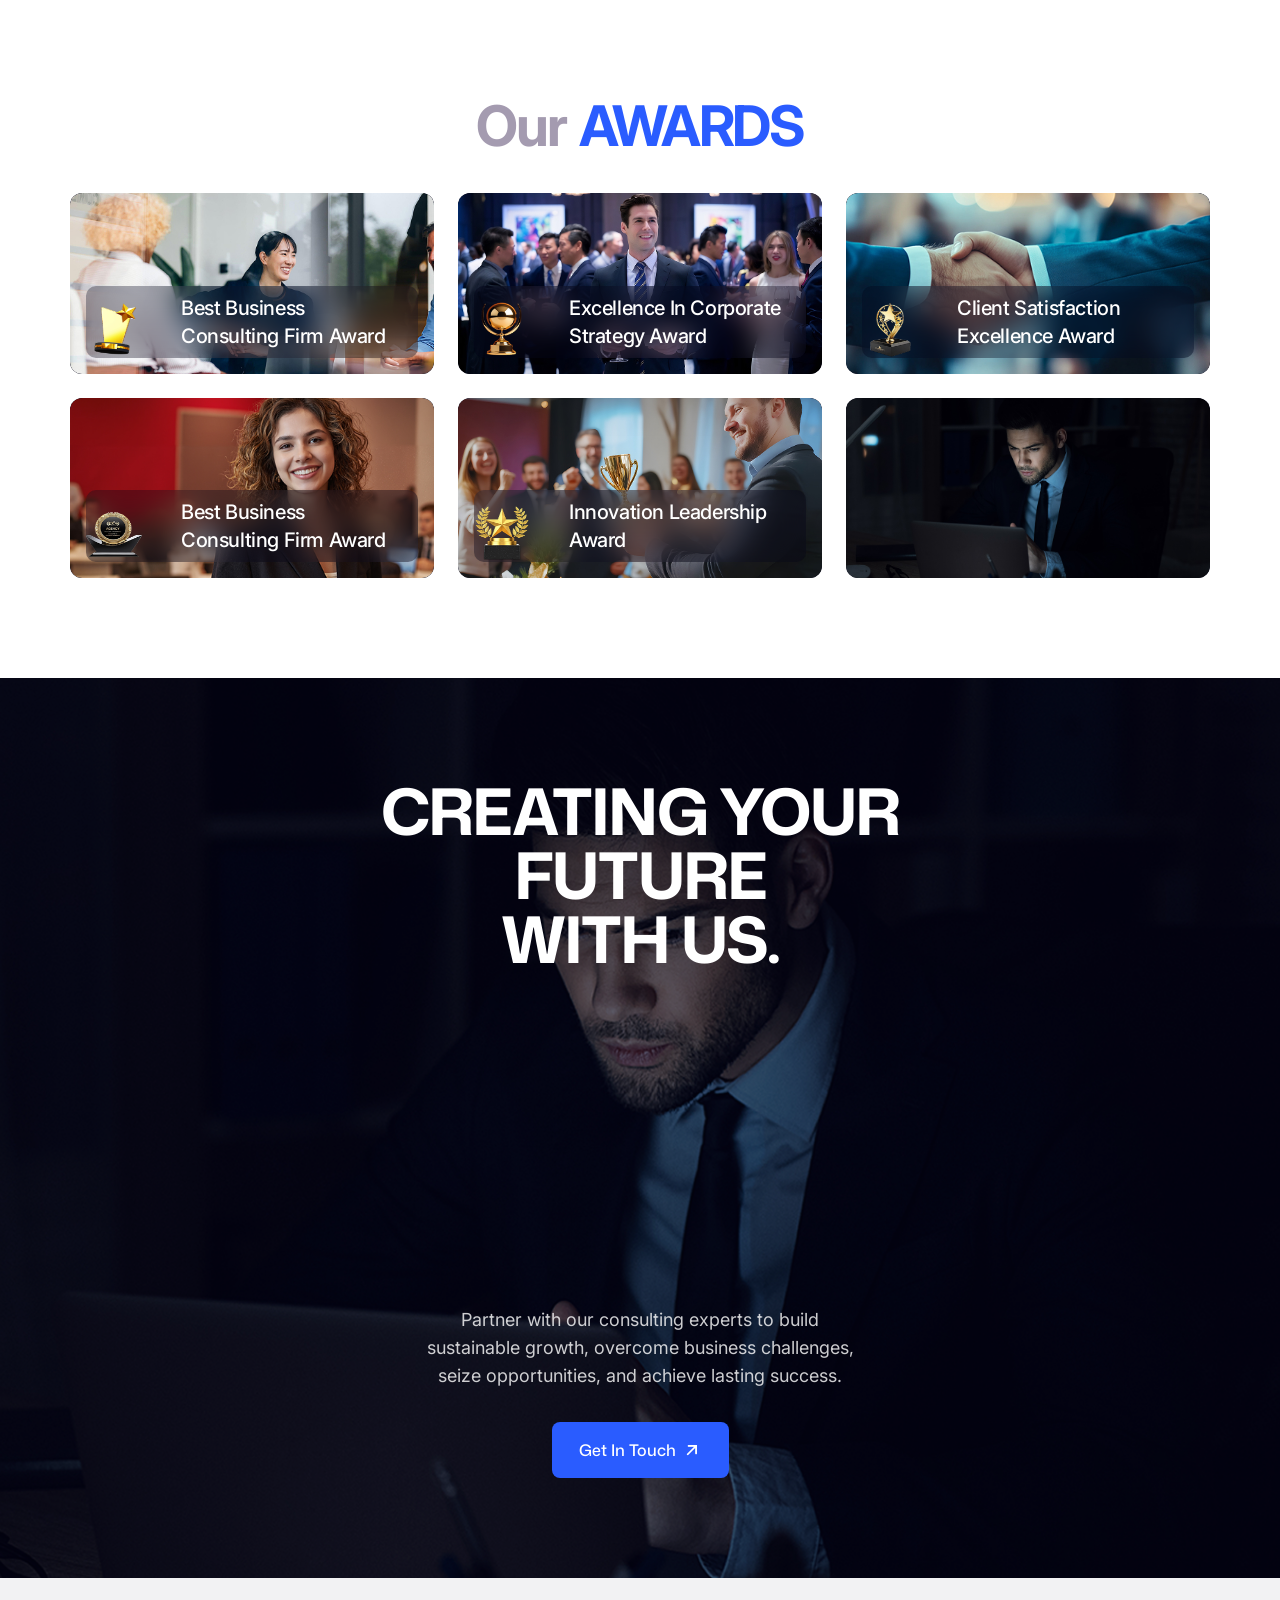
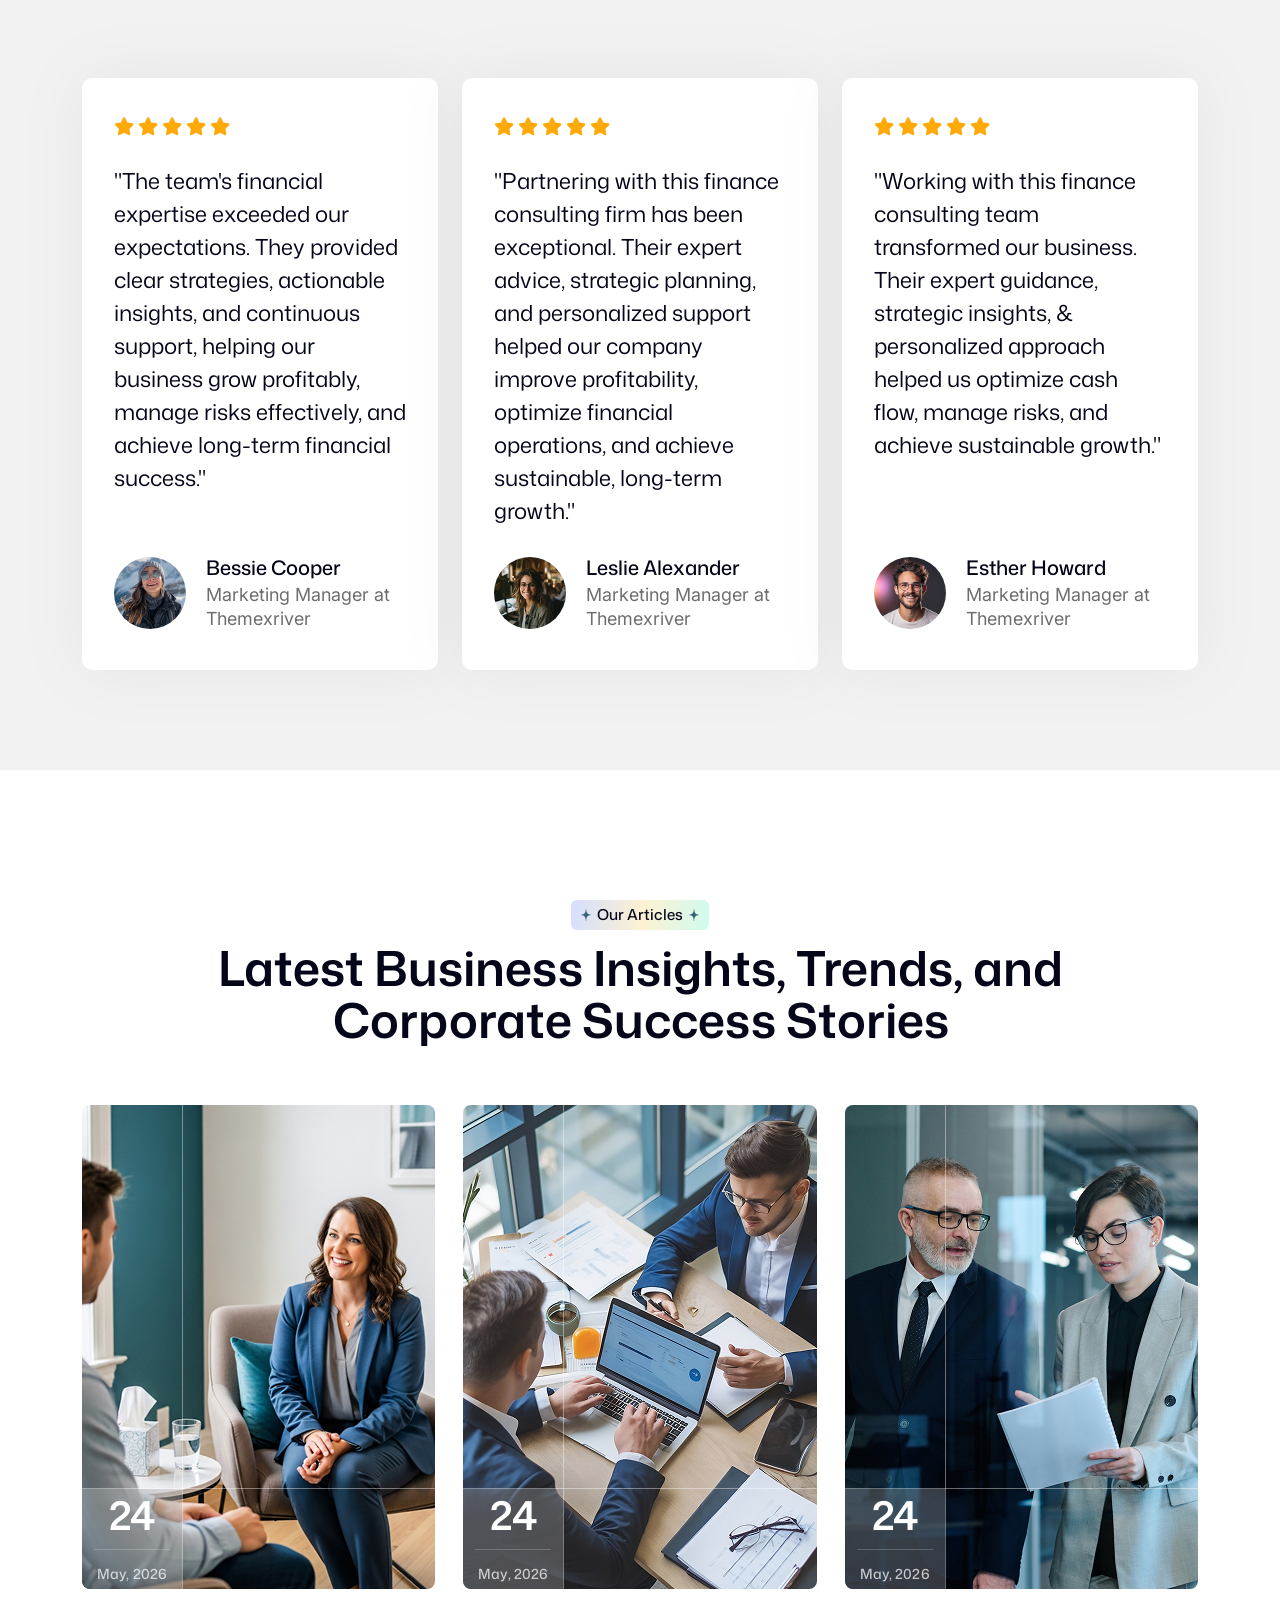
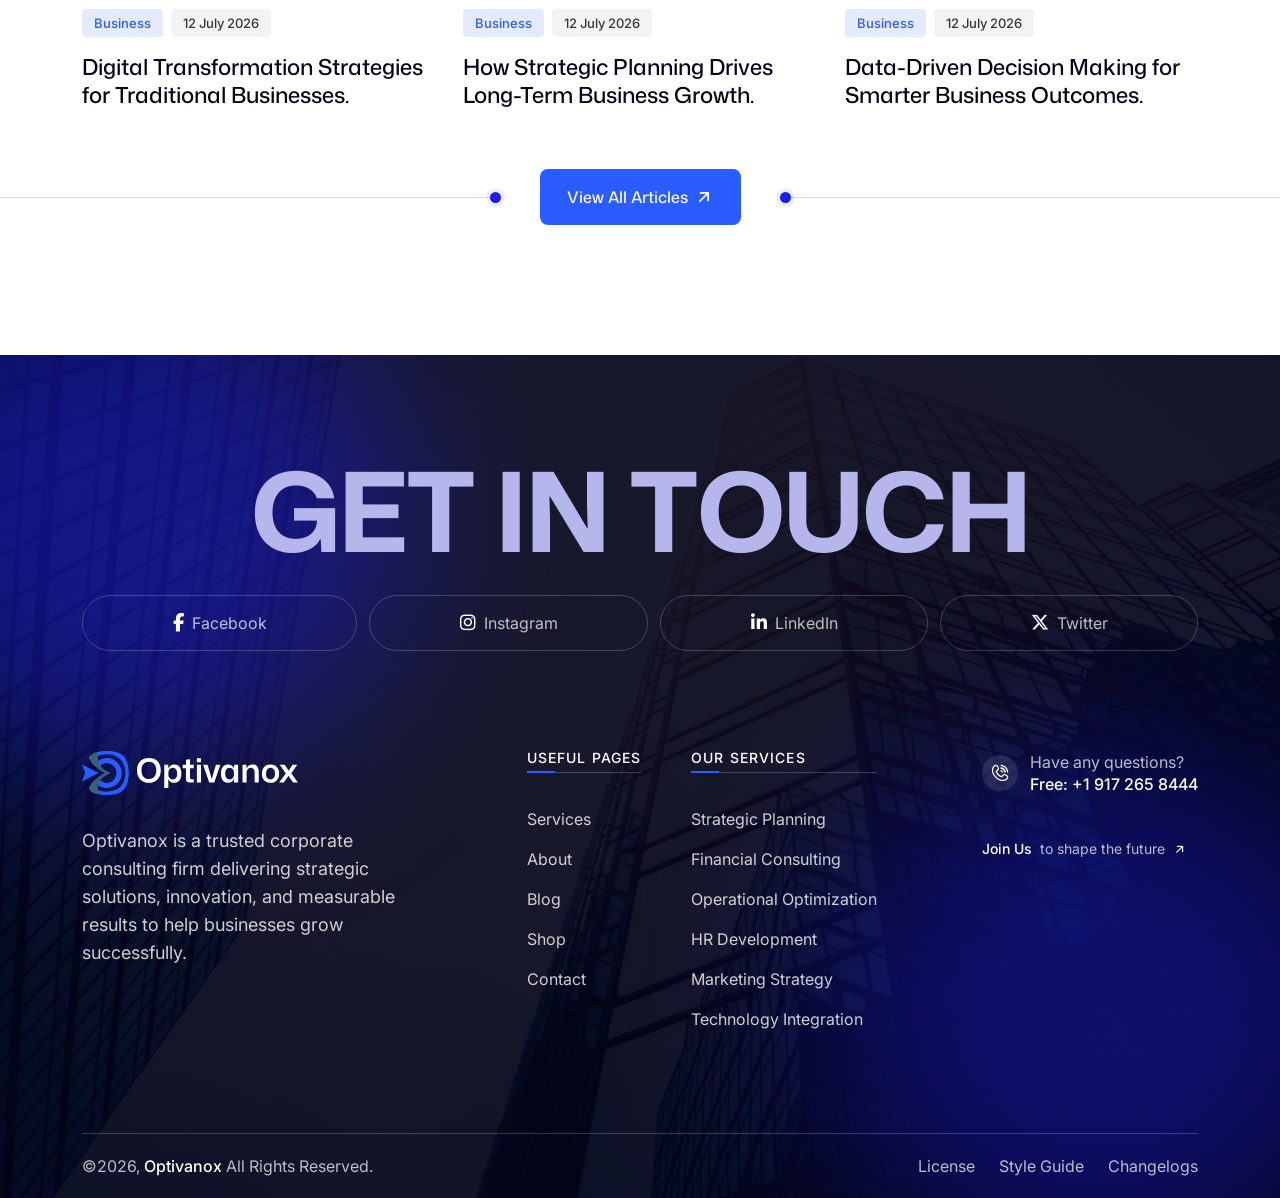
==== commit 9603e44c: "h3-start" ====
--- a/index-2.html
+++ b/index-2.html
@@ -808,7 +808,7 @@
                                     <path d="M9.90287 6.11298C6.26062 6.71016 5.61311 7.46873 5.12748 11.8911C5.11129 12.0363 4.90085 12.0363 4.88466 11.8911C4.39903 7.46873 3.75152 6.72629 0.109267 6.11298C-0.0364225 6.09684 -0.0364225 5.88702 0.109267 5.87088C3.75152 5.27371 4.39903 4.53127 4.88466 0.108944C4.90085 -0.0363147 5.11129 -0.0363147 5.12748 0.108944C5.61311 4.53127 6.26062 5.25757 9.90287 5.87088C10.0324 5.88702 10.0324 6.0807 9.90287 6.11298Z" fill="#366177"/>
                                 </svg>
                                 <span class="text">
-                                    Best Service
+                                    Partner
                                 </span>
                                 <svg width="10" height="12" viewBox="0 0 10 12" fill="none" xmlns="http://www.w3.org/2000/svg">
                                     <path d="M9.90287 6.11298C6.26062 6.71016 5.61311 7.46873 5.12748 11.8911C5.11129 12.0363 4.90085 12.0363 4.88466 11.8911C4.39903 7.46873 3.75152 6.72629 0.109267 6.11298C-0.0364225 6.09684 -0.0364225 5.88702 0.109267 5.87088C3.75152 5.27371 4.39903 4.53127 4.88466 0.108944C4.90085 -0.0363147 5.11129 -0.0363147 5.12748 0.108944C5.61311 4.53127 6.26062 5.25757 9.90287 5.87088C10.0324 5.88702 10.0324 6.0807 9.90287 6.11298Z" fill="#366177"/>
--- a/assets/css/main.css
+++ b/assets/css/main.css
@@ -77,6 +77,7 @@
   --on-clr-pr-2: #2A5CFF;
   --on-clr-h-1: #023D3F;
   --on-clr-h-2: #050519;
+  --on-clr-h-3: #141C14;
   --on-clr-p-1: #525D5D;
   --on-clr-p-2: #363637;
   --on-cube-1: .3s ;
@@ -2971,6 +2972,54 @@
     header-2-end
 */
 /* 
+    header-3-start
+*/
+.on-header-3-area {
+  background: linear-gradient(180deg, rgba(12, 179, 81, 0.28) 0%, rgba(20, 28, 20, 0) 100%);
+  border-bottom: 1px solid rgba(20, 28, 20, 0.28);
+  position: absolute;
+  top: 0;
+  left: 0;
+  width: 100%;
+  z-index: 3;
+}
+.on-header-3-container {
+  max-width: 1886px;
+  margin-left: auto;
+  margin-right: auto;
+  padding-left: 15px;
+  padding-right: 15px;
+}
+.on-header-3-wrap {
+  display: flex;
+  align-items: center;
+  justify-content: space-between;
+  gap: 50px;
+}
+.on-header-3-menu .on-main-navigation .navbar-nav {
+  gap: 48px;
+}
+.on-header-3-menu .on-main-navigation .navbar-nav li a {
+  padding: 24px 0px;
+  color: #000;
+}
+.on-header-3-menu .on-main-navigation .navbar-nav li:is(.dropdown) > a {
+  padding-right: 15px;
+}
+.on-header-3-menu .on-main-navigation .navbar-nav li:is(.dropdown) > a::before {
+  color: var(--on-clr-h-3);
+}
+.on-header-3-action-link {
+  display: flex;
+  align-items: center;
+  gap: 35px;
+  margin-left: auto;
+}
+
+/* 
+    header-3-end
+*/
+/* 
     sticky-header-css-start
 */
 .wa_sticky_header {
